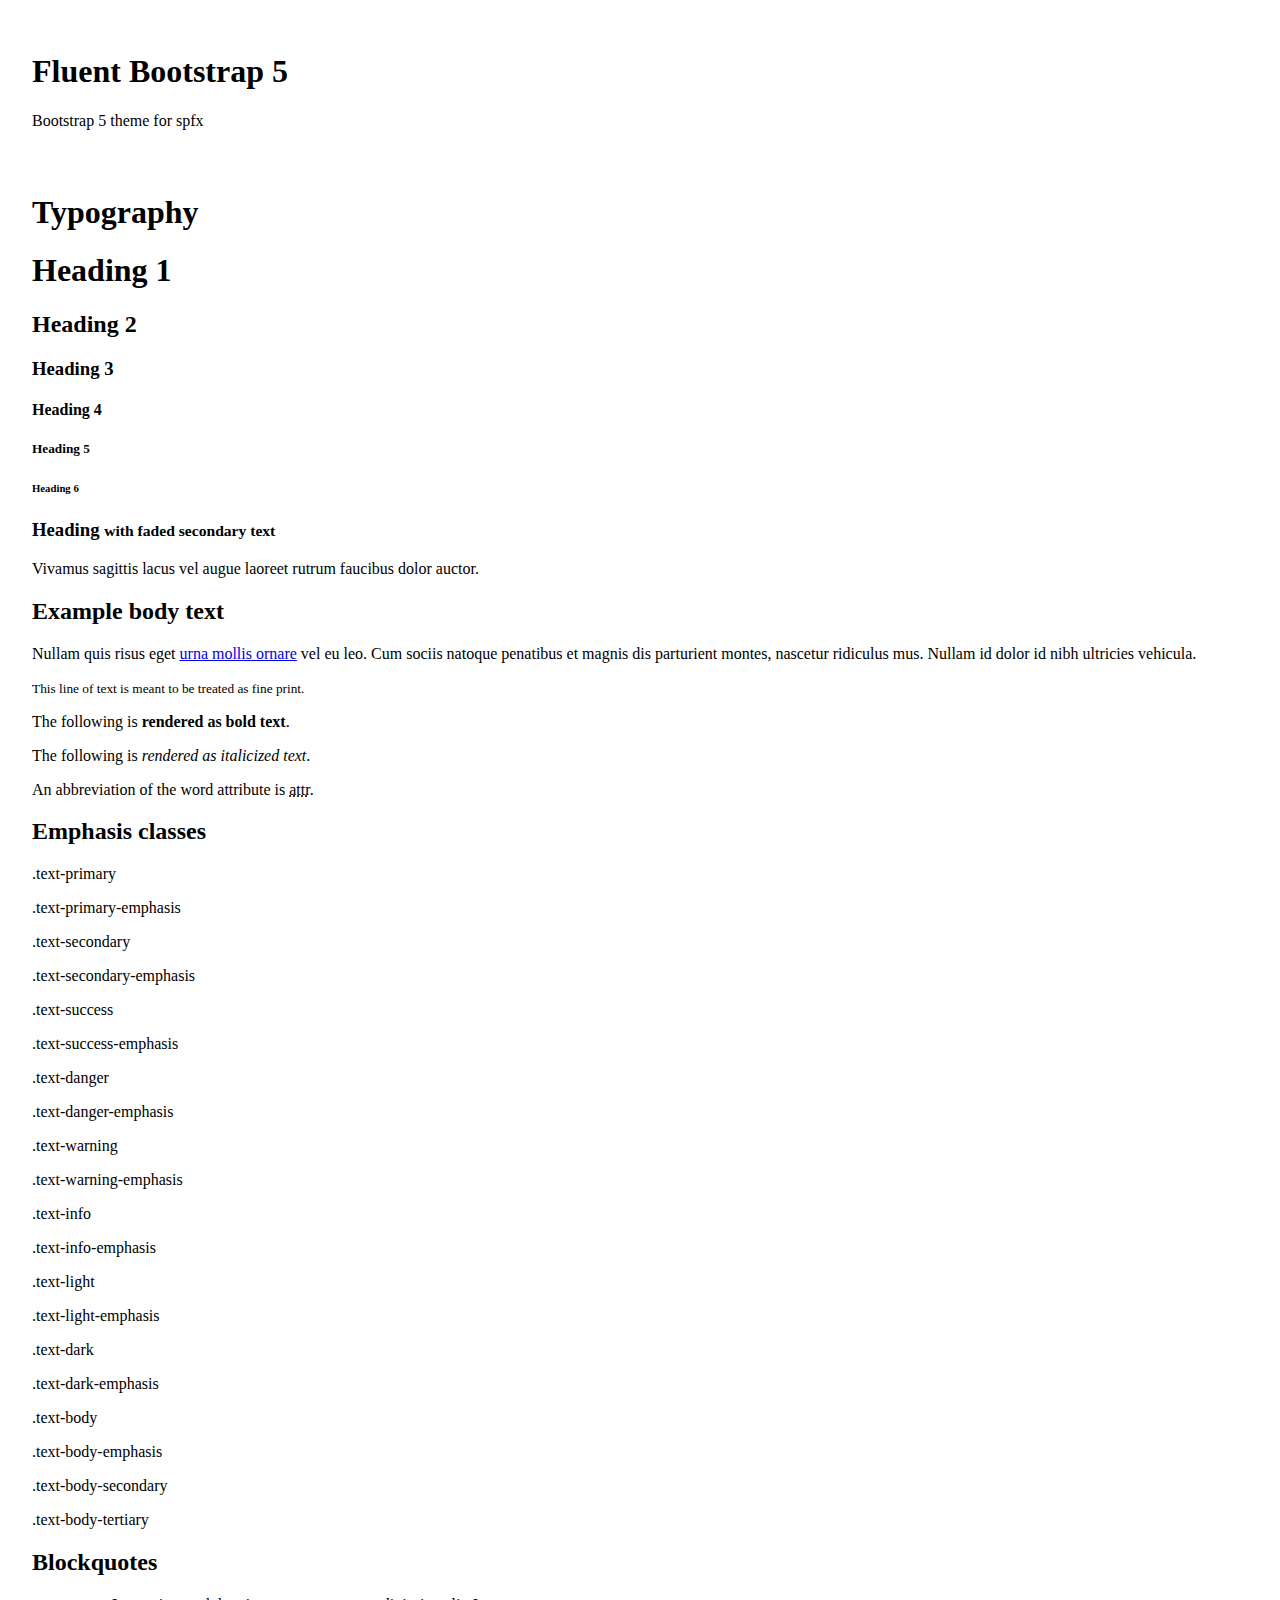
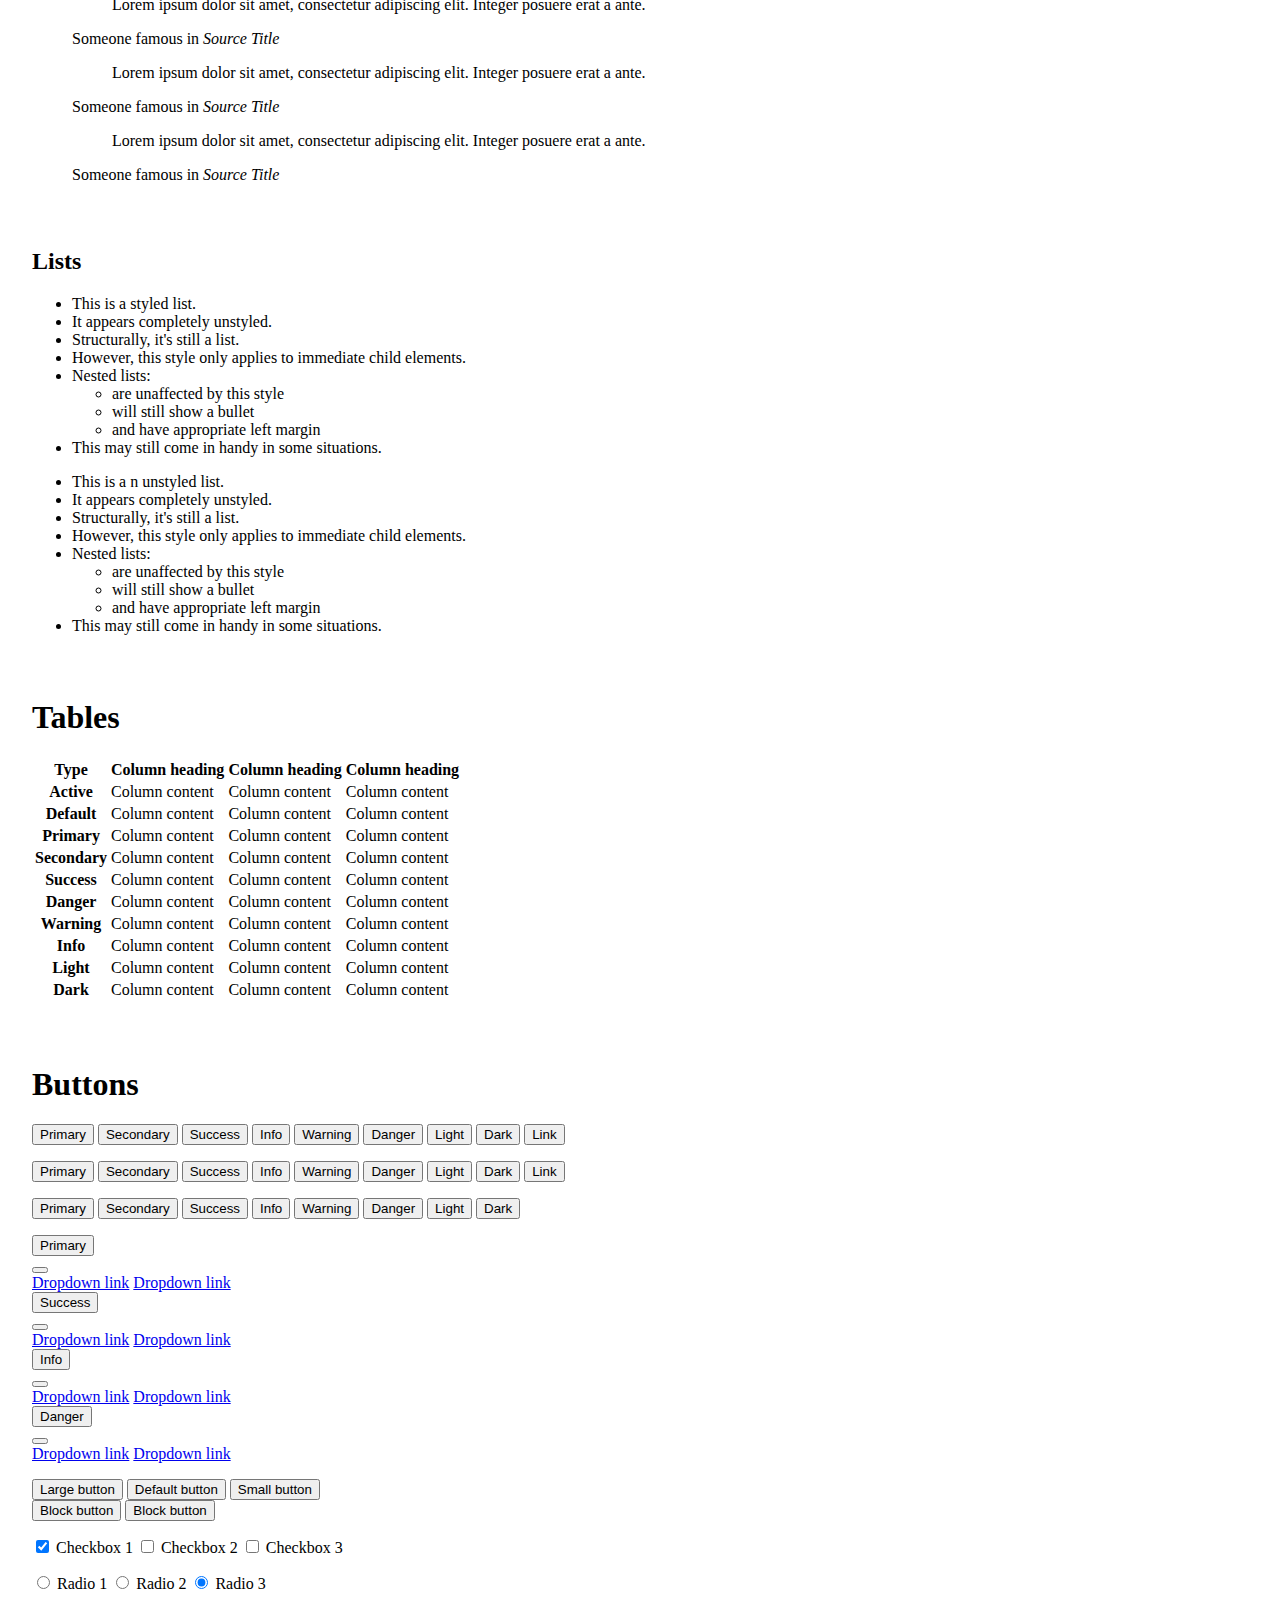
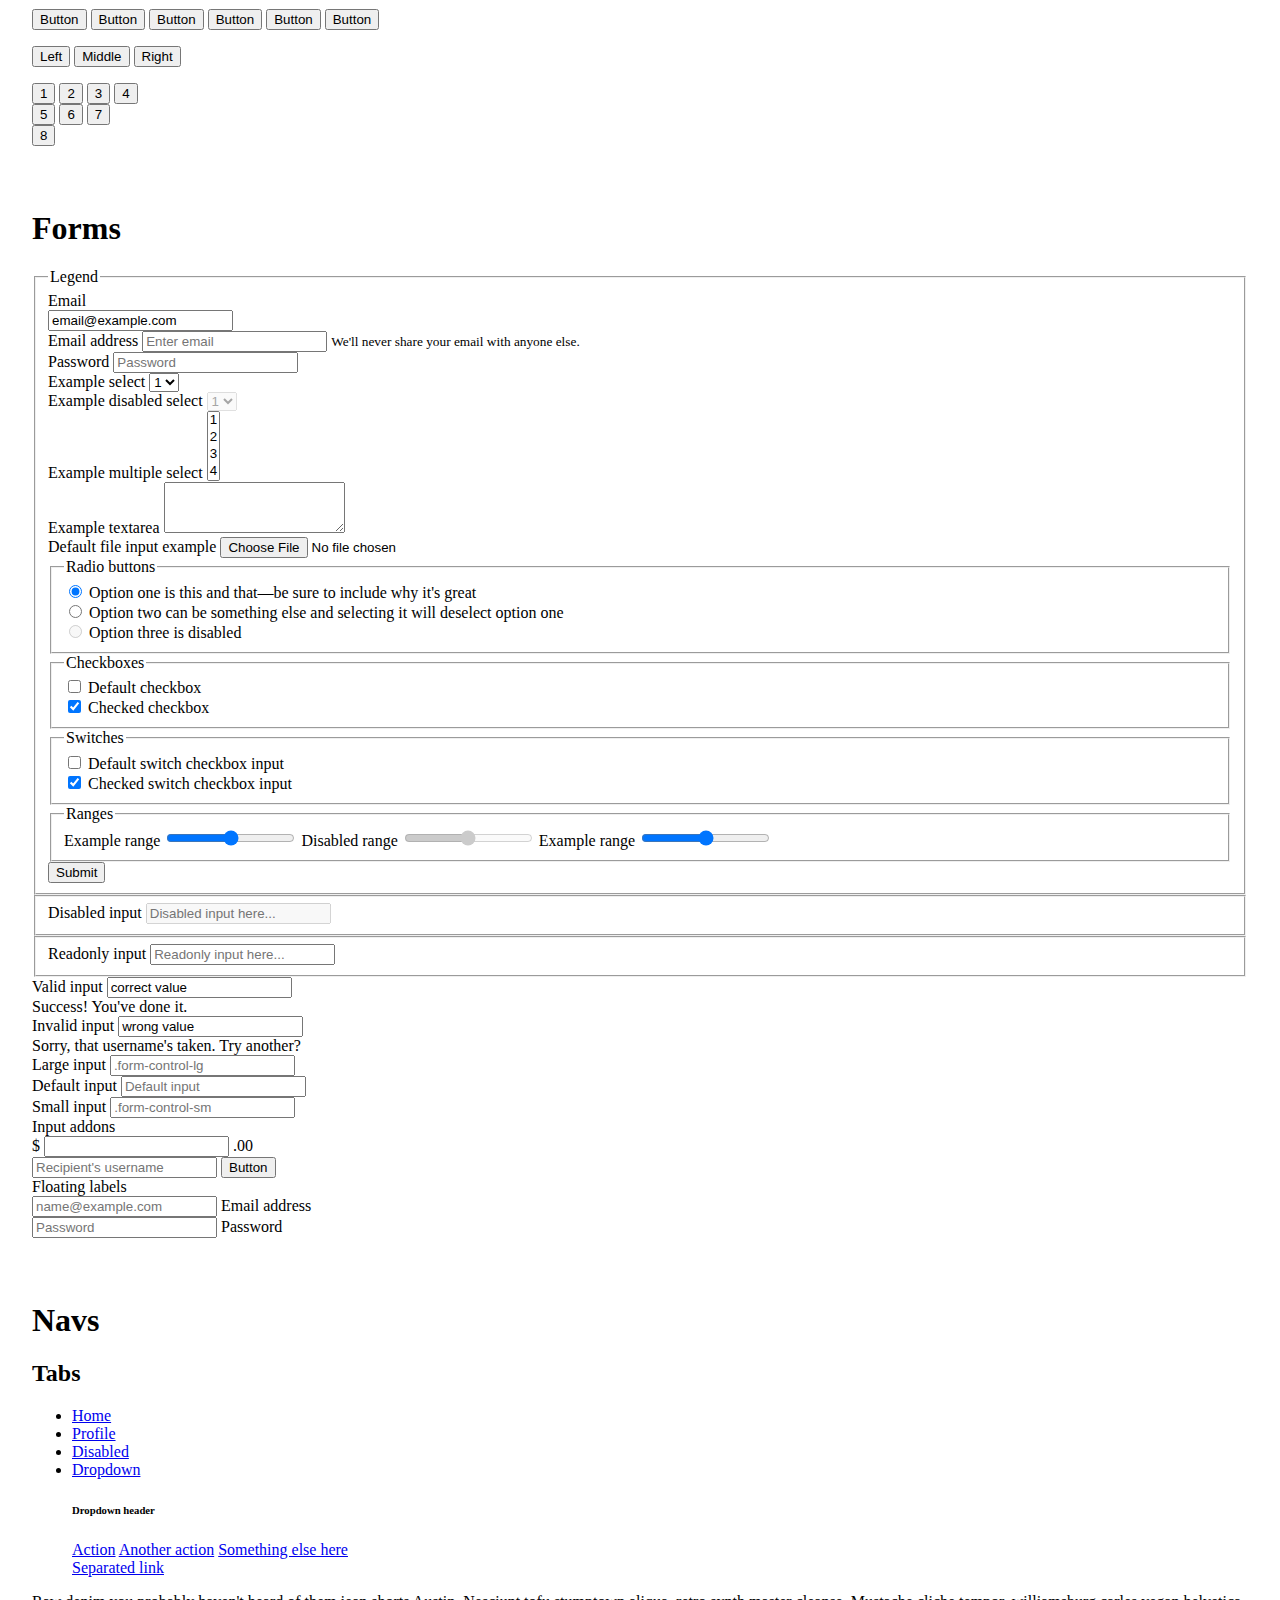
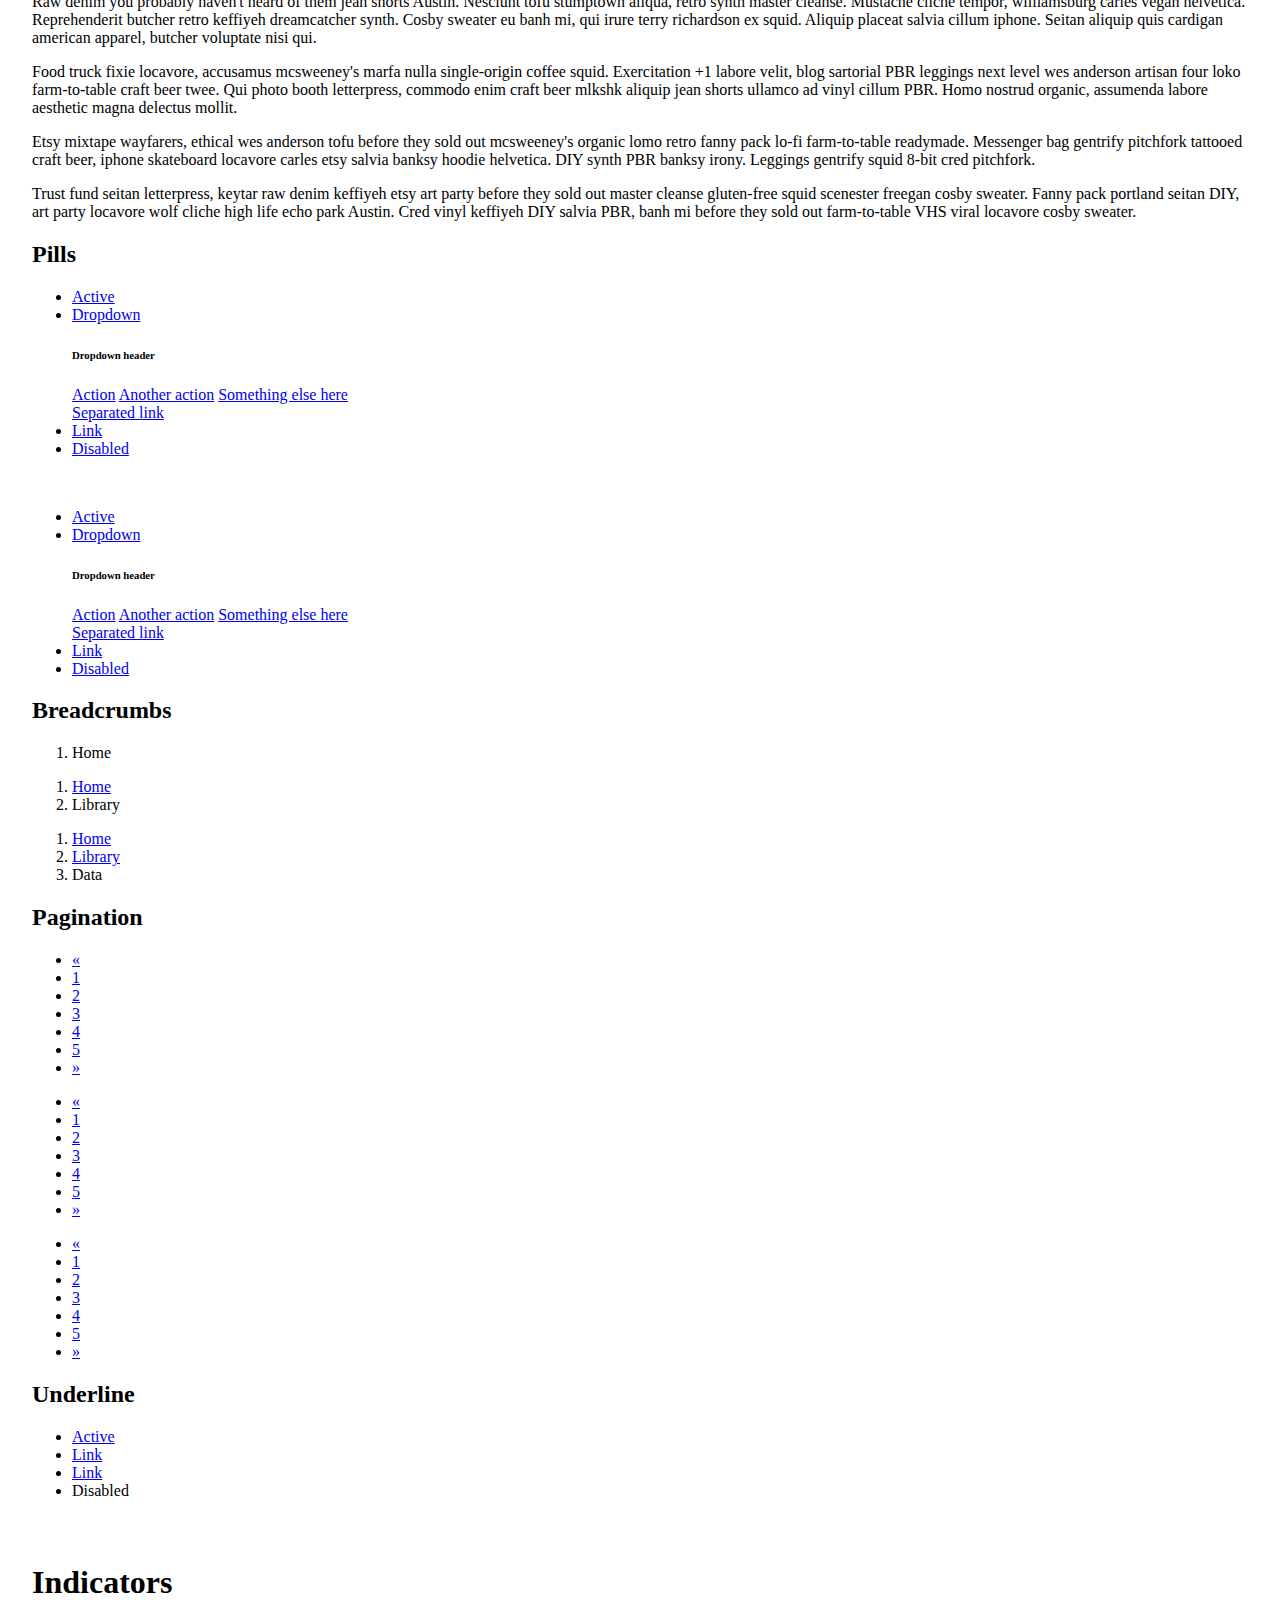
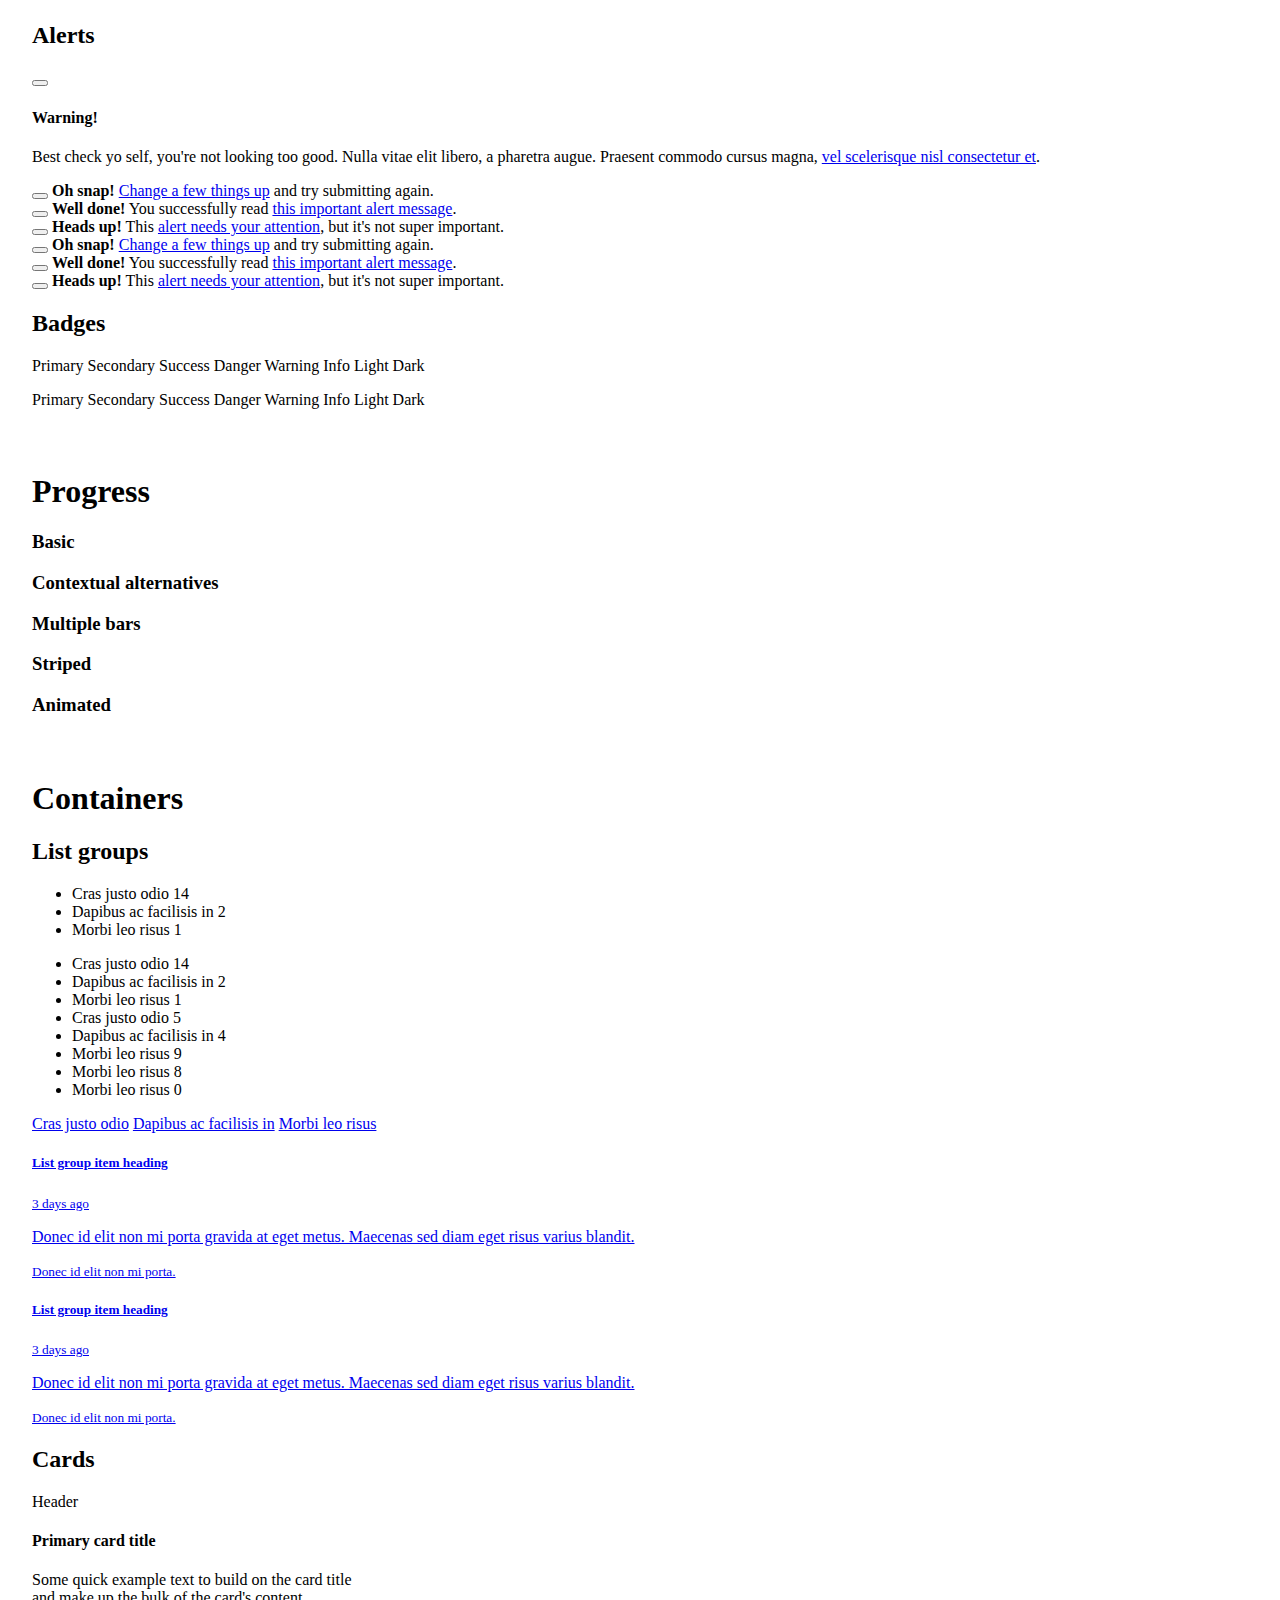
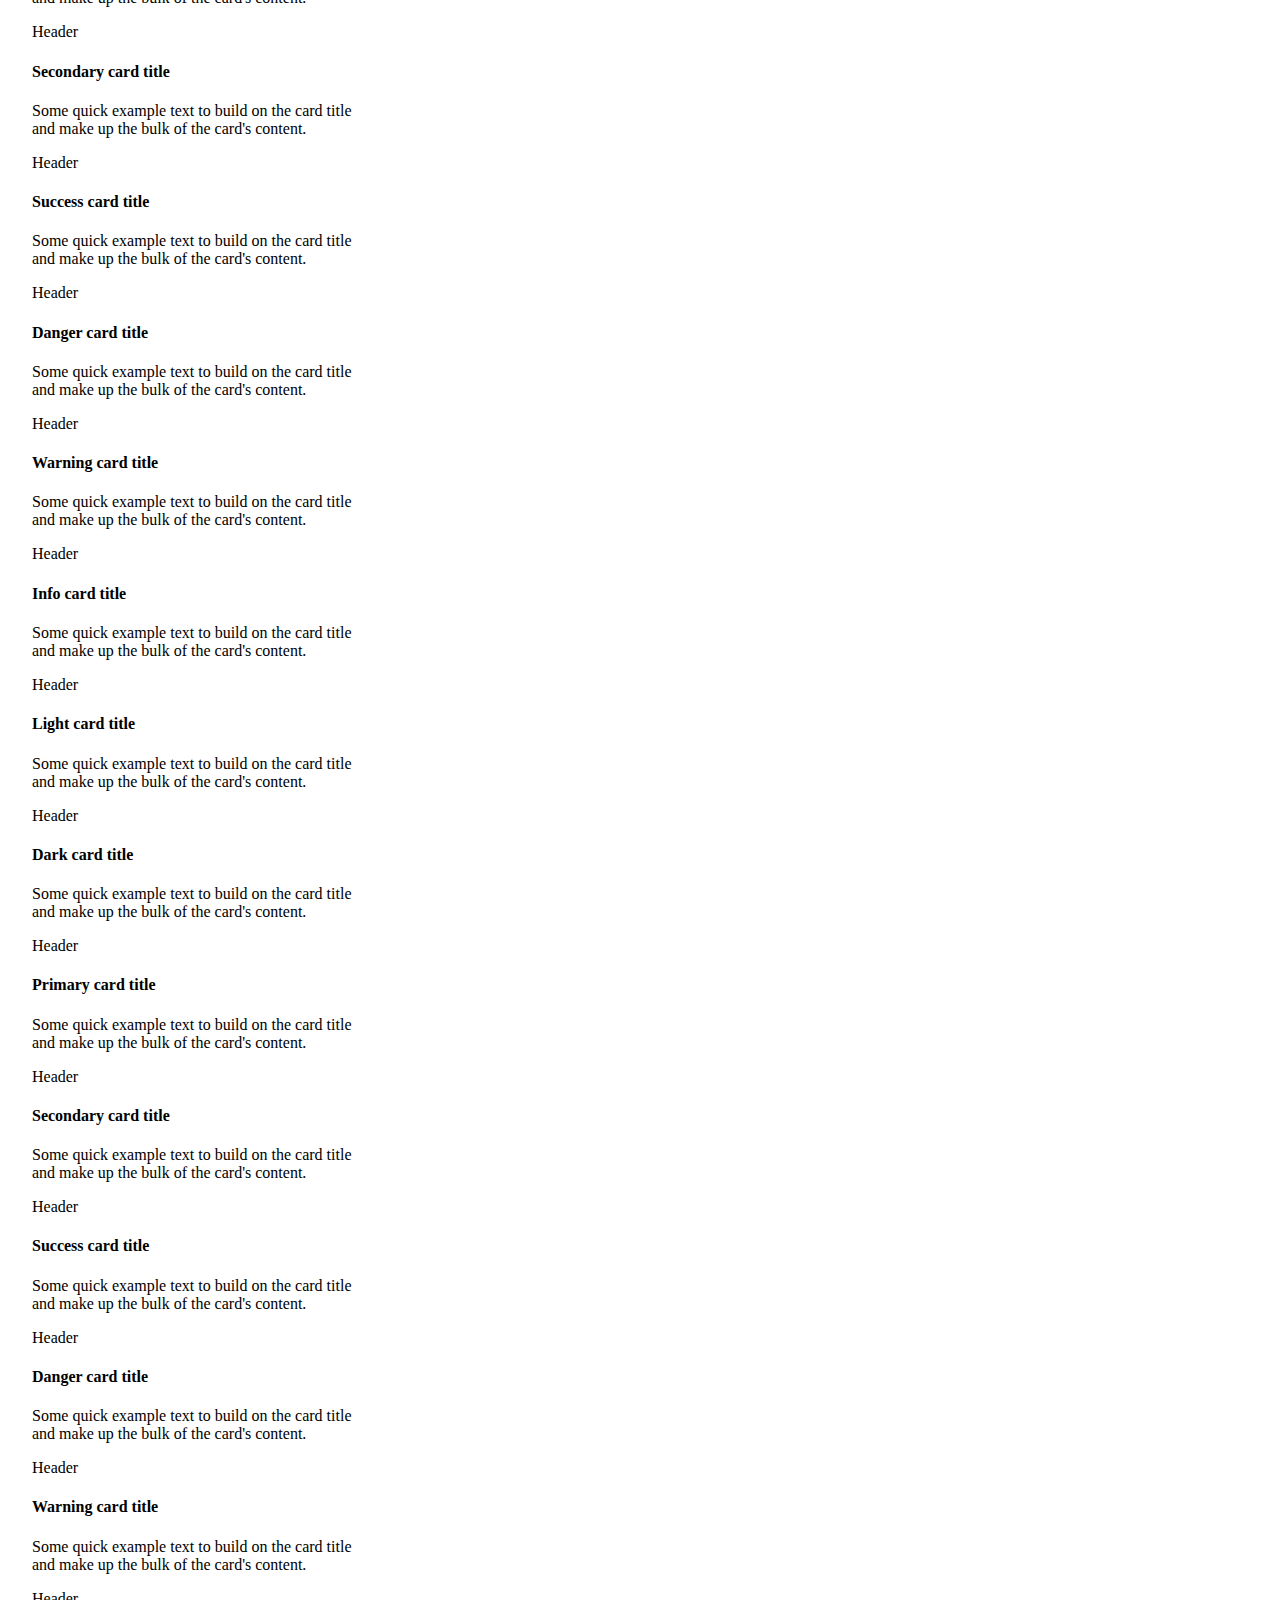
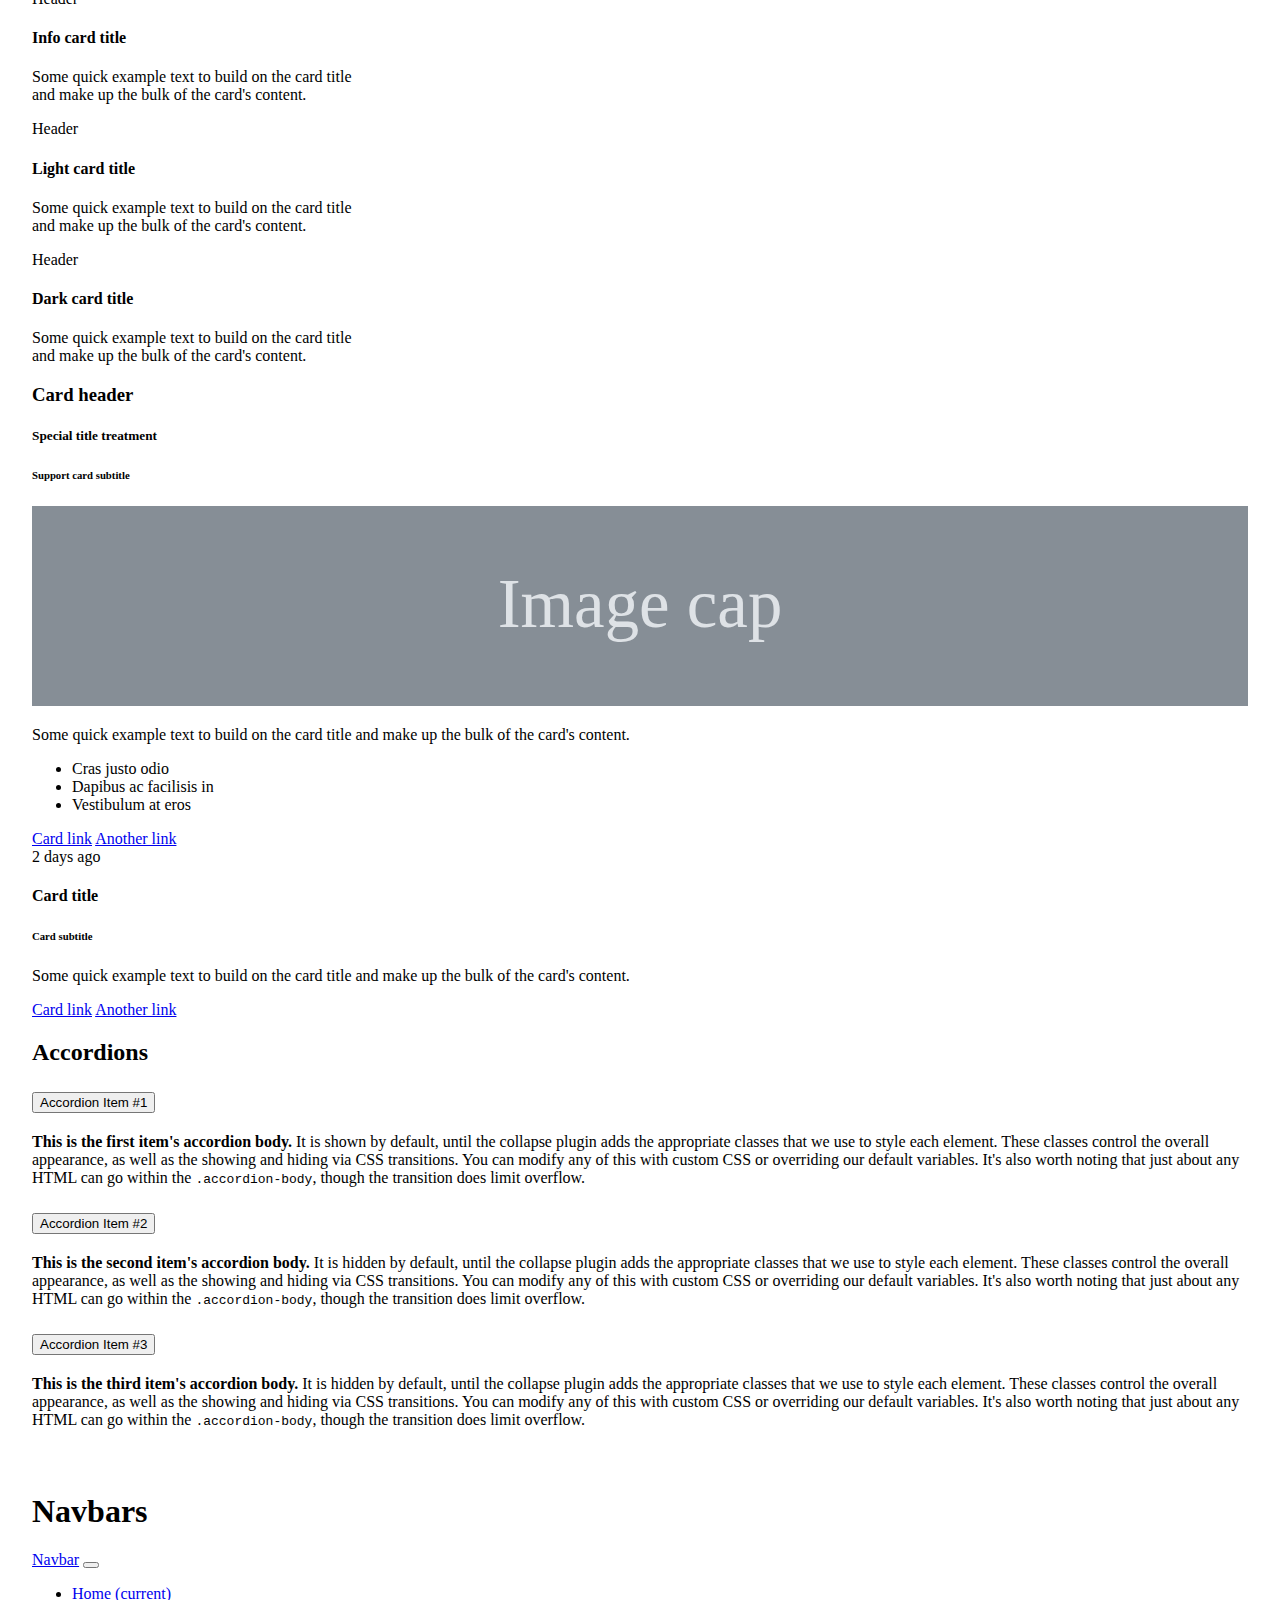
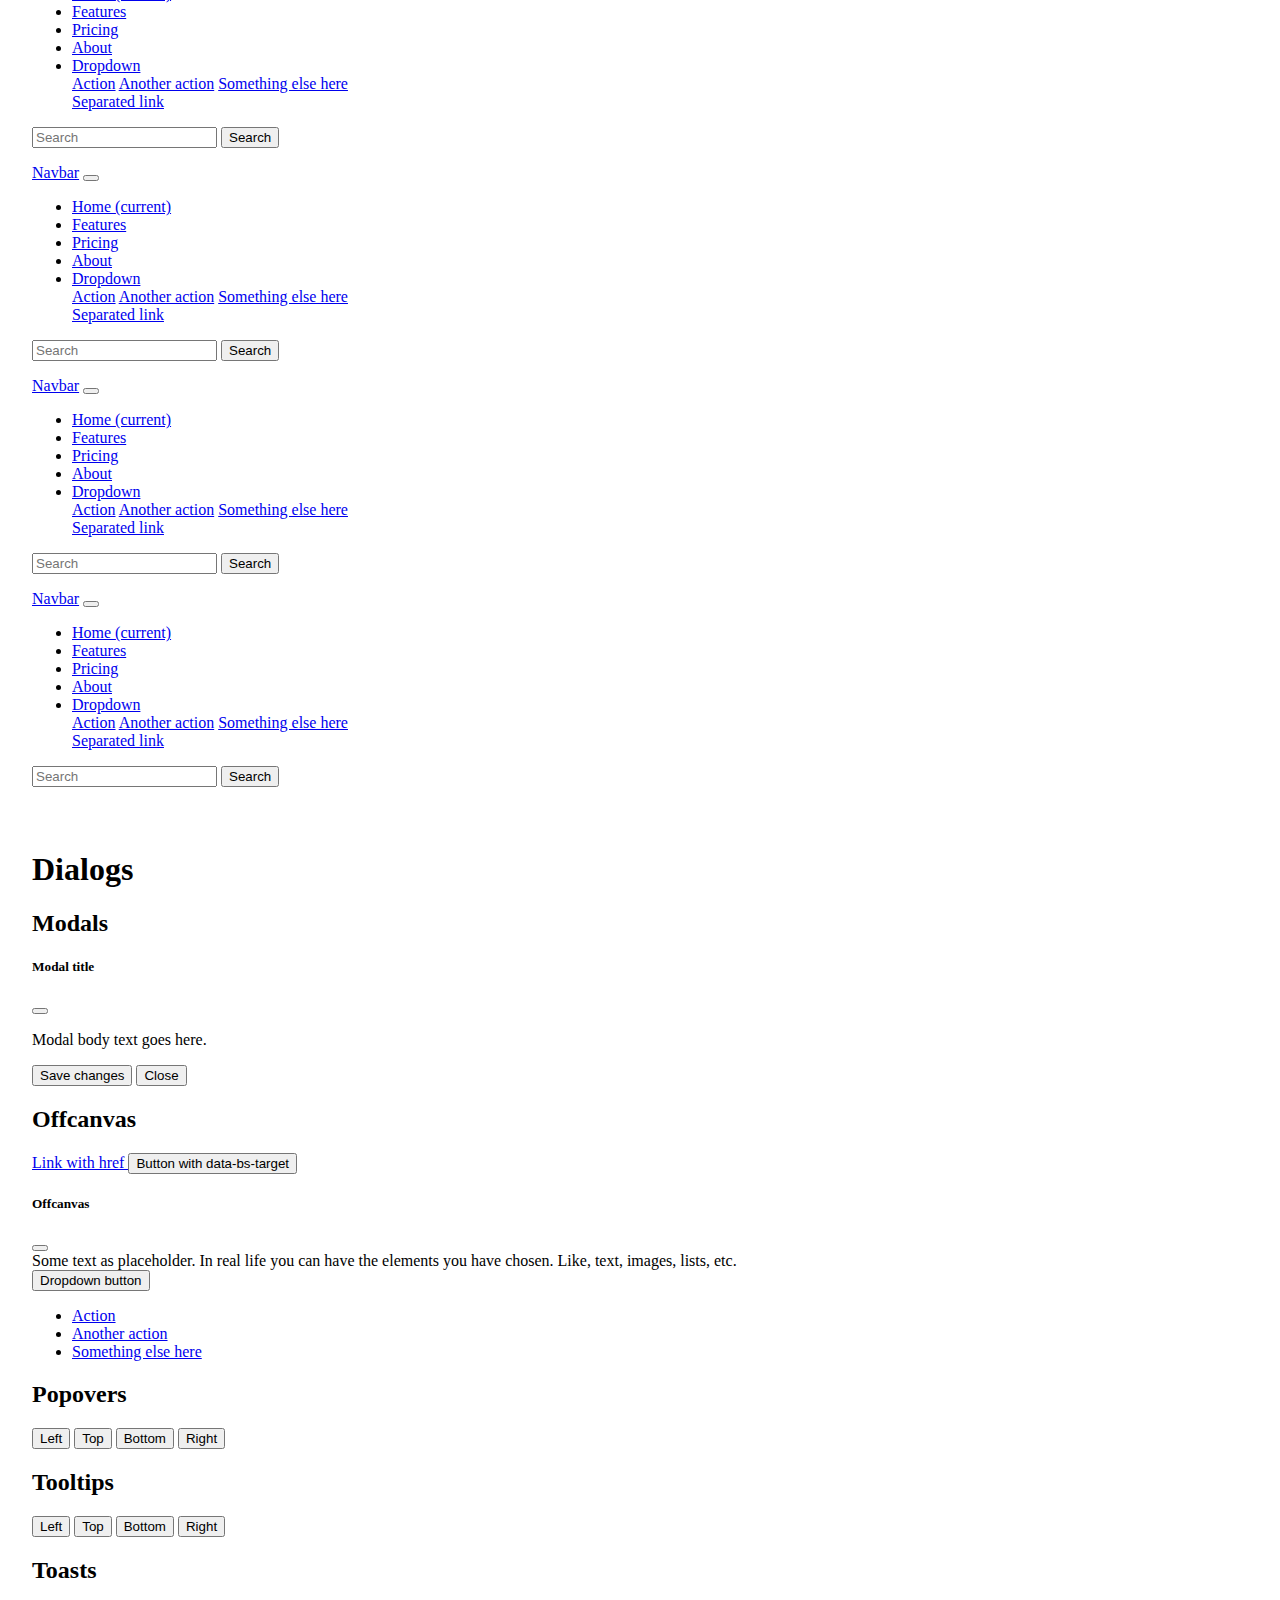
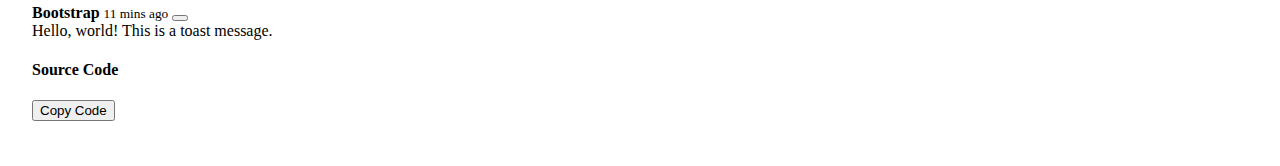
==== index.html @ 680b2e7a "initial commit" ====
<!doctype html>
<html lang="en">

<head>
  <meta charset="utf-8">
  <meta name="viewport" content="width=device-width, initial-scale=1">

  <title>Bootstrap Sass &amp; JS</title>
  <style>
    /* Custom styles for this preview page */
    body {
      padding: 1.5rem;
    }

    .bs-docs-section {
      margin-top: 4em;
    }

    .bs-component {
      position: relative;
    }

    .bs-component+.bs-component {
      margin-top: 1rem
    }
  </style>


  <link rel="stylesheet" href="css/styles.css">

</head>

<body class="fluentbootstrap5">

  <div class="container">
    <div class="page-header" id="banner">
      <div class="row">
        <div class="col-lg-8 col-md-7 col-sm-6">
          <h1>Fluent Bootstrap 5</h1>
          <p class="lead">Bootstrap 5 theme for spfx</p>
        </div>
      </div>
    </div>





    <!-- Typography
      ================================================== -->
    <div class="bs-docs-section">
      <div class="row">
        <div class="col-lg-12">
          <div class="page-header">
            <h1 id="typography">Typography</h1>
          </div>
        </div>
      </div>

      <!-- Headings -->

      <div class="row">
        <div class="col-lg-4">
          <div class="bs-component">
            <h1>Heading 1</h1>
            <h2>Heading 2</h2>
            <h3>Heading 3</h3>
            <h4>Heading 4</h4>
            <h5>Heading 5</h5>
            <h6>Heading 6</h6>
            <h3>
              Heading
              <small class="text-body-secondary">with faded secondary text</small>
            </h3>
            <p class="lead">Vivamus sagittis lacus vel augue laoreet rutrum faucibus dolor auctor.</p>
          </div>
        </div>
        <div class="col-lg-4">
          <div class="bs-component">
            <h2>Example body text</h2>
            <p>Nullam quis risus eget <a href="#">urna mollis ornare</a> vel eu leo. Cum sociis natoque penatibus et
              magnis dis parturient montes, nascetur ridiculus mus. Nullam id dolor id nibh ultricies vehicula.</p>
            <p><small>This line of text is meant to be treated as fine print.</small></p>
            <p>The following is <strong>rendered as bold text</strong>.</p>
            <p>The following is <em>rendered as italicized text</em>.</p>
            <p>An abbreviation of the word attribute is <abbr title="attribute">attr</abbr>.</p>
          </div>
        </div>
        <div class="col-lg-4">
          <div class="bs-component">
            <h2>Emphasis classes</h2>
            <p class="text-primary">.text-primary</p>
            <p class="text-primary-emphasis">.text-primary-emphasis</p>
            <p class="text-secondary">.text-secondary</p>
            <p class="text-secondary-emphasis">.text-secondary-emphasis</p>
            <p class="text-success">.text-success</p>
            <p class="text-success-emphasis">.text-success-emphasis</p>
            <p class="text-danger">.text-danger</p>
            <p class="text-danger-emphasis">.text-danger-emphasis</p>
            <p class="text-warning">.text-warning</p>
            <p class="text-warning-emphasis">.text-warning-emphasis</p>
            <p class="text-info">.text-info</p>
            <p class="text-info-emphasis">.text-info-emphasis</p>
            <p class="text-light">.text-light</p>
            <p class="text-light">.text-light-emphasis</p>
            <p class="text-dark">.text-dark</p>
            <p class="text-dark">.text-dark-emphasis</p>
            <p class="text-body">.text-body</p>
            <p class="text-body">.text-body-emphasis</p>
            <p class="text-body-secondary">.text-body-secondary</p>
            <p class="text-body-tertiary">.text-body-tertiary</p>
          </div>
        </div>
      </div>

      <!-- Blockquotes -->

      <div class="row">
        <div class="col-lg-12">
          <h2 id="type-blockquotes">Blockquotes</h2>
        </div>
      </div>
      <div class="row">
        <div class="col-lg-4">
          <div class="bs-component">
            <figure>
              <blockquote class="blockquote">
                <p class="mb-0">Lorem ipsum dolor sit amet, consectetur adipiscing elit. Integer posuere erat a ante.
                </p>

              </blockquote>
              <figcaption class="blockquote-footer">
                Someone famous in <cite title="Source Title">Source Title</cite>
              </figcaption>
            </figure>
          </div>
        </div>
        <div class="col-lg-4">
          <div class="bs-component">
            <figure class="text-center">
              <blockquote class="blockquote">
                <p class="mb-0">Lorem ipsum dolor sit amet, consectetur adipiscing elit. Integer posuere erat a ante.
                </p>

              </blockquote>
              <figcaption class="blockquote-footer">
                Someone famous in <cite title="Source Title">Source Title</cite>
              </figcaption>
            </figure>
          </div>
        </div>
        <div class="col-lg-4">
          <div class="bs-component">
            <figure class="text-end">
              <blockquote class="blockquote">
                <p class="mb-0">Lorem ipsum dolor sit amet, consectetur adipiscing elit. Integer posuere erat a ante.
                </p>

              </blockquote>
              <figcaption class="blockquote-footer">
                Someone famous in <cite title="Source Title">Source Title</cite>
              </figcaption>
            </figure>
          </div>
        </div>
      </div>
    </div>


    <!-- Lists -->

    <div class="bs-docs-section">
      <div class="row">
        <div class="col-lg-12">
          <h2 id="type-blockquotes">Lists</h2>
        </div>
      </div>
      <div class="row">
        <div class="col-md-6">
          <ul class="list-styled">
            <li>This is a styled list.</li>
            <li>It appears completely unstyled.</li>
            <li>Structurally, it's still a list.</li>
            <li>However, this style only applies to immediate child elements.</li>
            <li>Nested lists:
              <ul>
                <li>are unaffected by this style</li>
                <li>will still show a bullet</li>
                <li>and have appropriate left margin</li>
              </ul>
            </li>
            <li>This may still come in handy in some situations.</li>
          </ul>
        </div>
        <div class="col-md-6">
          <ul class="list-unstyled">
            <li>This is a n unstyled list.</li>
            <li>It appears completely unstyled.</li>
            <li>Structurally, it's still a list.</li>
            <li>However, this style only applies to immediate child elements.</li>
            <li>Nested lists:
              <ul>
                <li>are unaffected by this style</li>
                <li>will still show a bullet</li>
                <li>and have appropriate left margin</li>
              </ul>
            </li>
            <li>This may still come in handy in some situations.</li>
          </ul>
        </div>
      </div>
    </div>

    <!-- Tables
      ================================================== -->
    <div class="bs-docs-section">
      <div class="row">
        <div class="col-lg-12">
          <div class="page-header">
            <h1 id="tables">Tables</h1>
          </div>

          <div class="bs-component">
            <table class="table table-hover">
              <thead>
                <tr>
                  <th scope="col">Type</th>
                  <th scope="col">Column heading</th>
                  <th scope="col">Column heading</th>
                  <th scope="col">Column heading</th>
                </tr>
              </thead>
              <tbody>
                <tr class="table-active">
                  <th scope="row">Active</th>
                  <td>Column content</td>
                  <td>Column content</td>
                  <td>Column content</td>
                </tr>
                <tr>
                  <th scope="row">Default</th>
                  <td>Column content</td>
                  <td>Column content</td>
                  <td>Column content</td>
                </tr>
                <tr class="table-primary">
                  <th scope="row">Primary</th>
                  <td>Column content</td>
                  <td>Column content</td>
                  <td>Column content</td>
                </tr>
                <tr class="table-secondary">
                  <th scope="row">Secondary</th>
                  <td>Column content</td>
                  <td>Column content</td>
                  <td>Column content</td>
                </tr>
                <tr class="table-success">
                  <th scope="row">Success</th>
                  <td>Column content</td>
                  <td>Column content</td>
                  <td>Column content</td>
                </tr>
                <tr class="table-danger">
                  <th scope="row">Danger</th>
                  <td>Column content</td>
                  <td>Column content</td>
                  <td>Column content</td>
                </tr>
                <tr class="table-warning">
                  <th scope="row">Warning</th>
                  <td>Column content</td>
                  <td>Column content</td>
                  <td>Column content</td>
                </tr>
                <tr class="table-info">
                  <th scope="row">Info</th>
                  <td>Column content</td>
                  <td>Column content</td>
                  <td>Column content</td>
                </tr>
                <tr class="table-light">
                  <th scope="row">Light</th>
                  <td>Column content</td>
                  <td>Column content</td>
                  <td>Column content</td>
                </tr>
                <tr class="table-dark">
                  <th scope="row">Dark</th>
                  <td>Column content</td>
                  <td>Column content</td>
                  <td>Column content</td>
                </tr>
              </tbody>
            </table>
          </div><!-- /example -->
        </div>
      </div>
    </div>




    <!-- Buttons
      ================================================== -->
    <div class="bs-docs-section">
      <div class="page-header">
        <div class="row">
          <div class="col-lg-12">
            <h1 id="buttons">Buttons</h1>
          </div>
        </div>
      </div>

      <div class="row">
        <div class="col-lg-7">
          <p class="bs-component">
            <button type="button" class="btn btn-primary">Primary</button>
            <button type="button" class="btn btn-secondary">Secondary</button>
            <button type="button" class="btn btn-success">Success</button>
            <button type="button" class="btn btn-info">Info</button>
            <button type="button" class="btn btn-warning">Warning</button>
            <button type="button" class="btn btn-danger">Danger</button>
            <button type="button" class="btn btn-light">Light</button>
            <button type="button" class="btn btn-dark">Dark</button>
            <button type="button" class="btn btn-link">Link</button>
          </p>

          <p class="bs-component">
            <button type="button" class="btn btn-primary disabled">Primary</button>
            <button type="button" class="btn btn-secondary disabled">Secondary</button>
            <button type="button" class="btn btn-success disabled">Success</button>
            <button type="button" class="btn btn-info disabled">Info</button>
            <button type="button" class="btn btn-warning disabled">Warning</button>
            <button type="button" class="btn btn-danger disabled">Danger</button>
            <button type="button" class="btn btn-light disabled">Light</button>
            <button type="button" class="btn btn-dark disabled">Dark</button>
            <button type="button" class="btn btn-link disabled">Link</button>
          </p>

          <p class="bs-component">
            <button type="button" class="btn btn-outline-primary">Primary</button>
            <button type="button" class="btn btn-outline-secondary">Secondary</button>
            <button type="button" class="btn btn-outline-success">Success</button>
            <button type="button" class="btn btn-outline-info">Info</button>
            <button type="button" class="btn btn-outline-warning">Warning</button>
            <button type="button" class="btn btn-outline-danger">Danger</button>
            <button type="button" class="btn btn-outline-light">Light</button>
            <button type="button" class="btn btn-outline-dark">Dark</button>
          </p>

          <div class="bs-component">
            <div class="btn-group" role="group" aria-label="Button group with nested dropdown">
              <button type="button" class="btn btn-primary">Primary</button>
              <div class="btn-group" role="group">
                <button id="btnGroupDrop1" type="button" class="btn btn-primary dropdown-toggle"
                  data-bs-toggle="dropdown" aria-haspopup="true" aria-expanded="false"></button>
                <div class="dropdown-menu" aria-labelledby="btnGroupDrop1">
                  <a class="dropdown-item" href="#">Dropdown link</a>
                  <a class="dropdown-item" href="#">Dropdown link</a>
                </div>
              </div>
            </div>

            <div class="btn-group" role="group" aria-label="Button group with nested dropdown">
              <button type="button" class="btn btn-success">Success</button>
              <div class="btn-group" role="group">
                <button id="btnGroupDrop2" type="button" class="btn btn-success dropdown-toggle"
                  data-bs-toggle="dropdown" aria-haspopup="true" aria-expanded="false"></button>
                <div class="dropdown-menu" aria-labelledby="btnGroupDrop2">
                  <a class="dropdown-item" href="#">Dropdown link</a>
                  <a class="dropdown-item" href="#">Dropdown link</a>
                </div>
              </div>
            </div>

            <div class="btn-group" role="group" aria-label="Button group with nested dropdown">
              <button type="button" class="btn btn-info">Info</button>
              <div class="btn-group" role="group">
                <button id="btnGroupDrop3" type="button" class="btn btn-info dropdown-toggle" data-bs-toggle="dropdown"
                  aria-haspopup="true" aria-expanded="false"></button>
                <div class="dropdown-menu" aria-labelledby="btnGroupDrop3">
                  <a class="dropdown-item" href="#">Dropdown link</a>
                  <a class="dropdown-item" href="#">Dropdown link</a>
                </div>
              </div>
            </div>

            <div class="btn-group" role="group" aria-label="Button group with nested dropdown">
              <button type="button" class="btn btn-danger">Danger</button>
              <div class="btn-group" role="group">
                <button id="btnGroupDrop4" type="button" class="btn btn-danger dropdown-toggle"
                  data-bs-toggle="dropdown" aria-haspopup="true" aria-expanded="false"></button>
                <div class="dropdown-menu" aria-labelledby="btnGroupDrop4">
                  <a class="dropdown-item" href="#">Dropdown link</a>
                  <a class="dropdown-item" href="#">Dropdown link</a>
                </div>
              </div>
            </div>
          </div>

          <div class="bs-component">
            <button type="button" class="btn btn-primary btn-lg">Large button</button>
            <button type="button" class="btn btn-primary">Default button</button>
            <button type="button" class="btn btn-primary btn-sm">Small button</button>
          </div>
        </div>
        <div class="col-lg-5">
          <div class="bs-component">
            <div class="d-grid gap-2">
              <button class="btn btn-lg btn-primary" type="button">Block button</button>
              <button class="btn btn-lg btn-primary" type="button">Block button</button>
            </div>
          </div>

          <div class="bs-component mb-3">
            <div class="btn-group" role="group" aria-label="Basic checkbox toggle button group">
              <input type="checkbox" class="btn-check" id="btncheck1" checked autocomplete="off">
              <label class="btn btn-primary" for="btncheck1">Checkbox 1</label>
              <input type="checkbox" class="btn-check" id="btncheck2" autocomplete="off">
              <label class="btn btn-primary" for="btncheck2">Checkbox 2</label>
              <input type="checkbox" class="btn-check" id="btncheck3" autocomplete="off">
              <label class="btn btn-primary" for="btncheck3">Checkbox 3</label>
            </div>
          </div>

          <div class="bs-component mb-3">
            <div class="btn-group" role="group" aria-label="Basic radio toggle button group">
              <input type="radio" class="btn-check" name="btnradio" id="btnradio1" autocomplete="off" checked>
              <label class="btn btn-outline-primary" for="btnradio1">Radio 1</label>
              <input type="radio" class="btn-check" name="btnradio" id="btnradio2" autocomplete="off" checked>
              <label class="btn btn-outline-primary" for="btnradio2">Radio 2</label>
              <input type="radio" class="btn-check" name="btnradio" id="btnradio3" autocomplete="off" checked>
              <label class="btn btn-outline-primary" for="btnradio3">Radio 3</label>
            </div>
          </div>

          <div class="bs-component">
            <div class="btn-group-vertical">
              <button type="button" class="btn btn-primary">Button</button>
              <button type="button" class="btn btn-primary">Button</button>
              <button type="button" class="btn btn-primary">Button</button>
              <button type="button" class="btn btn-primary">Button</button>
              <button type="button" class="btn btn-primary">Button</button>
              <button type="button" class="btn btn-primary">Button</button>
            </div>
          </div>

          <div class="bs-component mb-3">
            <div class="btn-group" role="group" aria-label="Basic example">
              <button type="button" class="btn btn-secondary">Left</button>
              <button type="button" class="btn btn-secondary">Middle</button>
              <button type="button" class="btn btn-secondary">Right</button>
            </div>
          </div>

          <div class="bs-component mb-3">
            <div class="btn-toolbar" role="toolbar" aria-label="Toolbar with button groups">
              <div class="btn-group me-2" role="group" aria-label="First group">
                <button type="button" class="btn btn-secondary">1</button>
                <button type="button" class="btn btn-secondary">2</button>
                <button type="button" class="btn btn-secondary">3</button>
                <button type="button" class="btn btn-secondary">4</button>
              </div>
              <div class="btn-group me-2" role="group" aria-label="Second group">
                <button type="button" class="btn btn-secondary">5</button>
                <button type="button" class="btn btn-secondary">6</button>
                <button type="button" class="btn btn-secondary">7</button>
              </div>
              <div class="btn-group" role="group" aria-label="Third group">
                <button type="button" class="btn btn-secondary">8</button>
              </div>
            </div>
          </div>
        </div>
      </div>
    </div>


    <!-- Forms
      ================================================== -->
    <div class="bs-docs-section">
      <div class="row">
        <div class="col-lg-12">
          <div class="page-header">
            <h1 id="forms">Forms</h1>
          </div>
        </div>
      </div>

      <div class="row">
        <div class="col-lg-6">
          <div class="bs-component">
            <form>
              <fieldset>
                <legend>Legend</legend>
                <div class="row">
                  <label for="staticEmail" class="col-sm-2 col-form-label">Email</label>
                  <div class="col-sm-10">
                    <input type="text" readonly class="form-control-plaintext" id="staticEmail"
                      value="email@example.com">
                  </div>
                </div>
                <div>
                  <label for="exampleInputEmail1" class="form-label mt-4">Email address</label>
                  <input type="email" class="form-control" id="exampleInputEmail1" aria-describedby="emailHelp"
                    placeholder="Enter email">
                  <small id="emailHelp" class="form-text text-muted">We'll never share your email with anyone
                    else.</small>
                </div>
                <div>
                  <label for="exampleInputPassword1" class="form-label mt-4">Password</label>
                  <input type="password" class="form-control" id="exampleInputPassword1" placeholder="Password"
                    autocomplete="off">
                </div>
                <div>
                  <label for="exampleSelect1" class="form-label mt-4">Example select</label>
                  <select class="form-select" id="exampleSelect1">
                    <option>1</option>
                    <option>2</option>
                    <option>3</option>
                    <option>4</option>
                    <option>5</option>
                  </select>
                </div>
                <div>
                  <label for="exampleSelect1" class="form-label mt-4">Example disabled select</label>
                  <select class="form-select" id="exampleDisabledSelect1" disabled>
                    <option>1</option>
                    <option>2</option>
                    <option>3</option>
                    <option>4</option>
                    <option>5</option>
                  </select>
                </div>
                <div>
                  <label for="exampleSelect2" class="form-label mt-4">Example multiple select</label>
                  <select multiple class="form-select" id="exampleSelect2">
                    <option>1</option>
                    <option>2</option>
                    <option>3</option>
                    <option>4</option>
                    <option>5</option>
                  </select>
                </div>
                <div>
                  <label for="exampleTextarea" class="form-label mt-4">Example textarea</label>
                  <textarea class="form-control" id="exampleTextarea" rows="3"></textarea>
                </div>
                <div>
                  <label for="formFile" class="form-label mt-4">Default file input example</label>
                  <input class="form-control" type="file" id="formFile">
                </div>
                <fieldset>
                  <legend class="mt-4">Radio buttons</legend>
                  <div class="form-check">
                    <input class="form-check-input" type="radio" name="optionsRadios" id="optionsRadios1"
                      value="option1" checked>
                    <label class="form-check-label" for="optionsRadios1">
                      Option one is this and that&mdash;be sure to include why it's great
                    </label>
                  </div>
                  <div class="form-check">
                    <input class="form-check-input" type="radio" name="optionsRadios" id="optionsRadios2"
                      value="option2">
                    <label class="form-check-label" for="optionsRadios2">
                      Option two can be something else and selecting it will deselect option one
                    </label>
                  </div>
                  <div class="form-check disabled">
                    <input class="form-check-input" type="radio" name="optionsRadios" id="optionsRadios3"
                      value="option3" disabled>
                    <label class="form-check-label" for="optionsRadios3">
                      Option three is disabled
                    </label>
                  </div>
                </fieldset>
                <fieldset>
                  <legend class="mt-4">Checkboxes</legend>
                  <div class="form-check">
                    <input class="form-check-input" type="checkbox" value="" id="flexCheckDefault">
                    <label class="form-check-label" for="flexCheckDefault">
                      Default checkbox
                    </label>
                  </div>
                  <div class="form-check">
                    <input class="form-check-input" type="checkbox" value="" id="flexCheckChecked" checked>
                    <label class="form-check-label" for="flexCheckChecked">
                      Checked checkbox
                    </label>
                  </div>
                </fieldset>
                <fieldset>
                  <legend class="mt-4">Switches</legend>
                  <div class="form-check form-switch">
                    <input class="form-check-input" type="checkbox" id="flexSwitchCheckDefault">
                    <label class="form-check-label" for="flexSwitchCheckDefault">Default switch checkbox input</label>
                  </div>
                  <div class="form-check form-switch">
                    <input class="form-check-input" type="checkbox" id="flexSwitchCheckChecked" checked>
                    <label class="form-check-label" for="flexSwitchCheckChecked">Checked switch checkbox input</label>
                  </div>
                </fieldset>
                <fieldset>
                  <legend class="mt-4">Ranges</legend>
                  <label for="customRange1" class="form-label">Example range</label>
                  <input type="range" class="form-range" id="customRange1">
                  <label for="disabledRange" class="form-label">Disabled range</label>
                  <input type="range" class="form-range" id="disabledRange" disabled>
                  <label for="customRange3" class="form-label">Example range</label>
                  <input type="range" class="form-range" min="0" max="5" step="0.5" id="customRange3">
                </fieldset>
                <button type="submit" class="btn btn-primary">Submit</button>
              </fieldset>
            </form>
          </div>
        </div>
        <div class="col-lg-4 offset-lg-1">
          <form class="bs-component">
            <div>
              <fieldset disabled>
                <label class="form-label" for="disabledInput">Disabled input</label>
                <input class="form-control" id="disabledInput" type="text" placeholder="Disabled input here..."
                  disabled>
              </fieldset>
            </div>

            <div>
              <fieldset>
                <label class="form-label mt-4" for="readOnlyInput">Readonly input</label>
                <input class="form-control" id="readOnlyInput" type="text" placeholder="Readonly input here..."
                  readonly>
              </fieldset>
            </div>

            <div class="has-success">
              <label class="form-label mt-4" for="inputValid">Valid input</label>
              <input type="text" value="correct value" class="form-control is-valid" id="inputValid">
              <div class="valid-feedback">Success! You've done it.</div>
            </div>

            <div class="has-danger">
              <label class="form-label mt-4" for="inputInvalid">Invalid input</label>
              <input type="text" value="wrong value" class="form-control is-invalid" id="inputInvalid">
              <div class="invalid-feedback">Sorry, that username's taken. Try another?</div>
            </div>

            <div>
              <label class="col-form-label col-form-label-lg mt-4" for="inputLarge">Large input</label>
              <input class="form-control form-control-lg" type="text" placeholder=".form-control-lg" id="inputLarge">
            </div>

            <div>
              <label class="col-form-label mt-4" for="inputDefault">Default input</label>
              <input type="text" class="form-control" placeholder="Default input" id="inputDefault">
            </div>

            <div>
              <label class="col-form-label col-form-label-sm mt-4" for="inputSmall">Small input</label>
              <input class="form-control form-control-sm" type="text" placeholder=".form-control-sm" id="inputSmall">
            </div>

            <div>
              <label class="form-label mt-4">Input addons</label>
              <div>
                <div class="input-group mb-3">
                  <span class="input-group-text">$</span>
                  <input type="text" class="form-control" aria-label="Amount (to the nearest dollar)">
                  <span class="input-group-text">.00</span>
                </div>
                <div class="input-group mb-3">
                  <input type="text" class="form-control" placeholder="Recipient's username"
                    aria-label="Recipient's username" aria-describedby="button-addon2">
                  <button class="btn btn-primary" type="button" id="button-addon2">Button</button>
                </div>
              </div>
            </div>

            <div>
              <label class="form-label mt-4">Floating labels</label>
              <div class="form-floating mb-3">
                <input type="email" class="form-control" id="floatingInput" placeholder="name@example.com">
                <label for="floatingInput">Email address</label>
              </div>
              <div class="form-floating">
                <input type="password" class="form-control" id="floatingPassword" placeholder="Password"
                  autocomplete="off">
                <label for="floatingPassword">Password</label>
              </div>
            </div>
          </form>

        </div>
      </div>
    </div>

    <!-- Navs
      ================================================== -->
    <div class="bs-docs-section">
      <div class="row">
        <div class="col-lg-12">
          <div class="page-header">
            <h1 id="navs">Navs</h1>
          </div>
        </div>
      </div>

      <div class="row mb-5">
        <div class="col-lg-6">
          <h2 id="nav-tabs">Tabs</h2>
          <div class="bs-component">
            <ul class="nav nav-tabs">
              <li class="nav-item">
                <a class="nav-link active" data-bs-toggle="tab" href="#home">Home</a>
              </li>
              <li class="nav-item">
                <a class="nav-link" data-bs-toggle="tab" href="#profile">Profile</a>
              </li>
              <li class="nav-item">
                <a class="nav-link disabled" href="#">Disabled</a>
              </li>
              <li class="nav-item dropdown">
                <a class="nav-link dropdown-toggle" data-bs-toggle="dropdown" href="#" role="button"
                  aria-haspopup="true" aria-expanded="false">Dropdown</a>
                <div class="dropdown-menu">
                  <h6 class="dropdown-header">Dropdown header</h6>
                  <a class="dropdown-item" href="#">Action</a>
                  <a class="dropdown-item" href="#">Another action</a>
                  <a class="dropdown-item" href="#">Something else here</a>
                  <div class="dropdown-divider"></div>
                  <a class="dropdown-item" href="#">Separated link</a>
                </div>
              </li>
            </ul>
            <div id="myTabContent" class="tab-content">
              <div class="tab-pane fade show active" id="home">
                <p>Raw denim you probably haven't heard of them jean shorts Austin. Nesciunt tofu stumptown aliqua,
                  retro synth master cleanse. Mustache cliche tempor, williamsburg carles vegan helvetica. Reprehenderit
                  butcher retro keffiyeh dreamcatcher synth. Cosby sweater eu banh mi, qui irure terry richardson ex
                  squid. Aliquip placeat salvia cillum iphone. Seitan aliquip quis cardigan american apparel, butcher
                  voluptate nisi qui.</p>
              </div>
              <div class="tab-pane fade" id="profile">
                <p>Food truck fixie locavore, accusamus mcsweeney's marfa nulla single-origin coffee squid. Exercitation
                  +1 labore velit, blog sartorial PBR leggings next level wes anderson artisan four loko farm-to-table
                  craft beer twee. Qui photo booth letterpress, commodo enim craft beer mlkshk aliquip jean shorts
                  ullamco ad vinyl cillum PBR. Homo nostrud organic, assumenda labore aesthetic magna delectus mollit.
                </p>
              </div>
              <div class="tab-pane fade" id="dropdown1">
                <p>Etsy mixtape wayfarers, ethical wes anderson tofu before they sold out mcsweeney's organic lomo retro
                  fanny pack lo-fi farm-to-table readymade. Messenger bag gentrify pitchfork tattooed craft beer, iphone
                  skateboard locavore carles etsy salvia banksy hoodie helvetica. DIY synth PBR banksy irony. Leggings
                  gentrify squid 8-bit cred pitchfork.</p>
              </div>
              <div class="tab-pane fade" id="dropdown2">
                <p>Trust fund seitan letterpress, keytar raw denim keffiyeh etsy art party before they sold out master
                  cleanse gluten-free squid scenester freegan cosby sweater. Fanny pack portland seitan DIY, art party
                  locavore wolf cliche high life echo park Austin. Cred vinyl keffiyeh DIY salvia PBR, banh mi before
                  they sold out farm-to-table VHS viral locavore cosby sweater.</p>
              </div>
            </div>
          </div>
        </div>

        <div class="col-lg-6">
          <h2 id="nav-pills">Pills</h2>
          <div class="bs-component">
            <ul class="nav nav-pills">
              <li class="nav-item">
                <a class="nav-link active" href="#">Active</a>
              </li>
              <li class="nav-item dropdown">
                <a class="nav-link dropdown-toggle" data-bs-toggle="dropdown" href="#" role="button"
                  aria-haspopup="true" aria-expanded="false">Dropdown</a>
                <div class="dropdown-menu">
                  <h6 class="dropdown-header">Dropdown header</h6>
                  <a class="dropdown-item" href="#">Action</a>
                  <a class="dropdown-item" href="#">Another action</a>
                  <a class="dropdown-item" href="#">Something else here</a>
                  <div class="dropdown-divider"></div>
                  <a class="dropdown-item" href="#">Separated link</a>
                </div>
              </li>
              <li class="nav-item">
                <a class="nav-link" href="#">Link</a>
              </li>
              <li class="nav-item">
                <a class="nav-link disabled" href="#">Disabled</a>
              </li>
            </ul>
          </div>
          <br>
          <div class="bs-component">
            <ul class="nav nav-pills flex-column">
              <li class="nav-item">
                <a class="nav-link active" href="#">Active</a>
              </li>
              <li class="nav-item dropdown">
                <a class="nav-link dropdown-toggle" data-bs-toggle="dropdown" href="#" role="button"
                  aria-haspopup="true" aria-expanded="false">Dropdown</a>
                <div class="dropdown-menu">
                  <h6 class="dropdown-header">Dropdown header</h6>
                  <a class="dropdown-item" href="#">Action</a>
                  <a class="dropdown-item" href="#">Another action</a>
                  <a class="dropdown-item" href="#">Something else here</a>
                  <div class="dropdown-divider"></div>
                  <a class="dropdown-item" href="#">Separated link</a>
                </div>
              </li>
              <li class="nav-item">
                <a class="nav-link" href="#">Link</a>
              </li>
              <li class="nav-item">
                <a class="nav-link disabled" href="#">Disabled</a>
              </li>
            </ul>
          </div>
        </div>
      </div>

      <div class="row mb-5">
        <div class="col-lg-6">
          <h2 id="nav-breadcrumbs">Breadcrumbs</h2>
          <div class="bs-component">
            <ol class="breadcrumb">
              <li class="breadcrumb-item active">Home</li>
            </ol>
            <ol class="breadcrumb">
              <li class="breadcrumb-item"><a href="#">Home</a></li>
              <li class="breadcrumb-item active">Library</li>
            </ol>
            <ol class="breadcrumb">
              <li class="breadcrumb-item"><a href="#">Home</a></li>
              <li class="breadcrumb-item"><a href="#">Library</a></li>
              <li class="breadcrumb-item active">Data</li>
            </ol>
          </div>
        </div>

        <div class="col-lg-6">
          <h2 id="pagination">Pagination</h2>
          <div class="bs-component">
            <div>
              <ul class="pagination">
                <li class="page-item disabled">
                  <a class="page-link" href="#">&laquo;</a>
                </li>
                <li class="page-item active">
                  <a class="page-link" href="#">1</a>
                </li>
                <li class="page-item">
                  <a class="page-link" href="#">2</a>
                </li>
                <li class="page-item">
                  <a class="page-link" href="#">3</a>
                </li>
                <li class="page-item">
                  <a class="page-link" href="#">4</a>
                </li>
                <li class="page-item">
                  <a class="page-link" href="#">5</a>
                </li>
                <li class="page-item">
                  <a class="page-link" href="#">&raquo;</a>
                </li>
              </ul>
            </div>

            <div>
              <ul class="pagination pagination-lg">
                <li class="page-item disabled">
                  <a class="page-link" href="#">&laquo;</a>
                </li>
                <li class="page-item active">
                  <a class="page-link" href="#">1</a>
                </li>
                <li class="page-item">
                  <a class="page-link" href="#">2</a>
                </li>
                <li class="page-item">
                  <a class="page-link" href="#">3</a>
                </li>
                <li class="page-item">
                  <a class="page-link" href="#">4</a>
                </li>
                <li class="page-item">
                  <a class="page-link" href="#">5</a>
                </li>
                <li class="page-item">
                  <a class="page-link" href="#">&raquo;</a>
                </li>
              </ul>
            </div>

            <div>
              <ul class="pagination pagination-sm">
                <li class="page-item disabled">
                  <a class="page-link" href="#">&laquo;</a>
                </li>
                <li class="page-item active">
                  <a class="page-link" href="#">1</a>
                </li>
                <li class="page-item">
                  <a class="page-link" href="#">2</a>
                </li>
                <li class="page-item">
                  <a class="page-link" href="#">3</a>
                </li>
                <li class="page-item">
                  <a class="page-link" href="#">4</a>
                </li>
                <li class="page-item">
                  <a class="page-link" href="#">5</a>
                </li>
                <li class="page-item">
                  <a class="page-link" href="#">&raquo;</a>
                </li>
              </ul>
            </div>
          </div>
        </div>
      </div>

      <div class="row">
        <div class="col-lg-6">
          <h2 id="nav-underline">Underline</h2>
          <div class="bs-component">
            <ul class="nav nav-underline">
              <li class="nav-item">
                <a class="nav-link active" aria-current="page" href="#">Active</a>
              </li>
              <li class="nav-item">
                <a class="nav-link" href="#">Link</a>
              </li>
              <li class="nav-item">
                <a class="nav-link" href="#">Link</a>
              </li>
              <li class="nav-item">
                <a class="nav-link disabled" aria-disabled="true">Disabled</a>
              </li>
            </ul>
          </div>
        </div>
      </div>

    </div>

    <!-- Indicators
      ================================================== -->
    <div class="bs-docs-section">
      <div class="row">
        <div class="col-lg-12">
          <div class="page-header">
            <h1 id="indicators">Indicators</h1>
          </div>
        </div>
      </div>

      <div class="row">
        <div class="col-lg-12">
          <h2>Alerts</h2>
          <div class="bs-component">
            <div class="alert alert-dismissible alert-warning">
              <button type="button" class="btn-close" data-bs-dismiss="alert"></button>
              <h4 class="alert-heading">Warning!</h4>
              <p class="mb-0">Best check yo self, you're not looking too good. Nulla vitae elit libero, a pharetra
                augue. Praesent commodo cursus magna, <a href="#" class="alert-link">vel scelerisque nisl consectetur
                  et</a>.</p>
            </div>
          </div>
        </div>
      </div>
      <div class="row">
        <div class="col-lg-4">
          <div class="bs-component">
            <div class="alert alert-dismissible alert-danger">
              <button type="button" class="btn-close" data-bs-dismiss="alert"></button>
              <strong>Oh snap!</strong> <a href="#" class="alert-link">Change a few things up</a> and try submitting
              again.
            </div>
          </div>
        </div>
        <div class="col-lg-4">
          <div class="bs-component">
            <div class="alert alert-dismissible alert-success">
              <button type="button" class="btn-close" data-bs-dismiss="alert"></button>
              <strong>Well done!</strong> You successfully read <a href="#" class="alert-link">this important alert
                message</a>.
            </div>
          </div>
        </div>
        <div class="col-lg-4">
          <div class="bs-component">
            <div class="alert alert-dismissible alert-info">
              <button type="button" class="btn-close" data-bs-dismiss="alert"></button>
              <strong>Heads up!</strong> This <a href="#" class="alert-link">alert needs your attention</a>, but it's
              not super important.
            </div>
          </div>
        </div>
      </div>
      <div class="row">
        <div class="col-lg-4">
          <div class="bs-component">
            <div class="alert alert-dismissible alert-primary">
              <button type="button" class="btn-close" data-bs-dismiss="alert"></button>
              <strong>Oh snap!</strong> <a href="#" class="alert-link">Change a few things up</a> and try submitting
              again.
            </div>
          </div>
        </div>
        <div class="col-lg-4">
          <div class="bs-component">
            <div class="alert alert-dismissible alert-secondary">
              <button type="button" class="btn-close" data-bs-dismiss="alert"></button>
              <strong>Well done!</strong> You successfully read <a href="#" class="alert-link">this important alert
                message</a>.
            </div>
          </div>
        </div>
        <div class="col-lg-4">
          <div class="bs-component">
            <div class="alert alert-dismissible alert-light">
              <button type="button" class="btn-close" data-bs-dismiss="alert"></button>
              <strong>Heads up!</strong> This <a href="#" class="alert-link">alert needs your attention</a>, but it's
              not super important.
            </div>
          </div>
        </div>
      </div>
      <div>
        <h2>Badges</h2>
        <div class="bs-component mb-4">
          <span class="badge bg-primary">Primary</span>
          <span class="badge bg-secondary">Secondary</span>
          <span class="badge bg-success">Success</span>
          <span class="badge bg-danger">Danger</span>
          <span class="badge bg-warning">Warning</span>
          <span class="badge bg-info">Info</span>
          <span class="badge bg-light">Light</span>
          <span class="badge bg-dark">Dark</span>
        </div>
        <div class="bs-component">
          <span class="badge rounded-pill bg-primary">Primary</span>
          <span class="badge rounded-pill bg-secondary">Secondary</span>
          <span class="badge rounded-pill bg-success">Success</span>
          <span class="badge rounded-pill bg-danger">Danger</span>
          <span class="badge rounded-pill bg-warning">Warning</span>
          <span class="badge rounded-pill bg-info">Info</span>
          <span class="badge rounded-pill bg-light">Light</span>
          <span class="badge rounded-pill bg-dark">Dark</span>
        </div>
      </div>
    </div>

    <!-- Progress
      ================================================== -->
    <div class="bs-docs-section">
      <div class="row">
        <div class="col-lg-12">
          <div class="page-header">
            <h1 id="progress">Progress</h1>
          </div>

          <h3 id="progress-basic">Basic</h3>
          <div class="bs-component">
            <div class="progress">
              <div class="progress-bar" role="progressbar" style="width: 25%;" aria-valuenow="25" aria-valuemin="0"
                aria-valuemax="100"></div>
            </div>
          </div>

          <h3 id="progress-alternatives">Contextual alternatives</h3>
          <div class="bs-component">
            <div class="progress">
              <div class="progress-bar bg-success" role="progressbar" style="width: 25%;" aria-valuenow="25"
                aria-valuemin="0" aria-valuemax="100"></div>
            </div>
            <div class="progress">
              <div class="progress-bar bg-info" role="progressbar" style="width: 50%;" aria-valuenow="50"
                aria-valuemin="0" aria-valuemax="100"></div>
            </div>
            <div class="progress">
              <div class="progress-bar bg-warning" role="progressbar" style="width: 75%;" aria-valuenow="75"
                aria-valuemin="0" aria-valuemax="100"></div>
            </div>
            <div class="progress">
              <div class="progress-bar bg-danger" role="progressbar" style="width: 100%;" aria-valuenow="100"
                aria-valuemin="0" aria-valuemax="100"></div>
            </div>
          </div>

          <h3 id="progress-multiple">Multiple bars</h3>
          <div class="bs-component">
            <div class="progress">
              <div class="progress-bar" role="progressbar" style="width: 15%;" aria-valuenow="15" aria-valuemin="0"
                aria-valuemax="100"></div>
              <div class="progress-bar bg-success" role="progressbar" style="width: 30%;" aria-valuenow="30"
                aria-valuemin="0" aria-valuemax="100"></div>
              <div class="progress-bar bg-info" role="progressbar" style="width: 20%;" aria-valuenow="20"
                aria-valuemin="0" aria-valuemax="100"></div>
            </div>
          </div>

          <h3 id="progress-striped">Striped</h3>
          <div class="bs-component">
            <div class="progress">
              <div class="progress-bar progress-bar-striped" role="progressbar" style="width: 10%;" aria-valuenow="10"
                aria-valuemin="0" aria-valuemax="100"></div>
            </div>
            <div class="progress">
              <div class="progress-bar progress-bar-striped bg-success" role="progressbar" style="width: 25%;"
                aria-valuenow="25" aria-valuemin="0" aria-valuemax="100"></div>
            </div>
            <div class="progress">
              <div class="progress-bar progress-bar-striped bg-info" role="progressbar" style="width: 50%;"
                aria-valuenow="50" aria-valuemin="0" aria-valuemax="100"></div>
            </div>
            <div class="progress">
              <div class="progress-bar progress-bar-striped bg-warning" role="progressbar" style="width: 75%;"
                aria-valuenow="75" aria-valuemin="0" aria-valuemax="100"></div>
            </div>
            <div class="progress">
              <div class="progress-bar progress-bar-striped bg-danger" role="progressbar" style="width: 100%;"
                aria-valuenow="100" aria-valuemin="0" aria-valuemax="100"></div>
            </div>
          </div>

          <h3 id="progress-animated">Animated</h3>
          <div class="bs-component">
            <div class="progress">
              <div class="progress-bar progress-bar-striped progress-bar-animated" role="progressbar" aria-valuenow="75"
                aria-valuemin="0" aria-valuemax="100" style="width: 75%;"></div>
            </div>
          </div>
        </div>
      </div>
    </div>

    <!-- Containers
      ================================================== -->
    <div class="bs-docs-section">
      <div class="row">
        <div class="col-lg-12">
          <div class="page-header">
            <h1 id="containers">Containers</h1>
          </div>
        </div>
      </div>

      <div class="row">
        <div class="col-lg-12">
          <h2>List groups</h2>
        </div>
      </div>

      <div class="row">
        <div class="col-lg-4">
          <div class="bs-component">
            <ul class="list-group">
              <li class="list-group-item d-flex justify-content-between align-items-center">
                Cras justo odio
                <span class="badge bg-primary rounded-pill">14</span>
              </li>
              <li class="list-group-item d-flex justify-content-between align-items-center">
                Dapibus ac facilisis in
                <span class="badge bg-primary rounded-pill">2</span>
              </li>
              <li class="list-group-item d-flex justify-content-between align-items-center">
                Morbi leo risus
                <span class="badge bg-primary rounded-pill">1</span>
              </li>
            </ul>
          </div>
          <div class="bs-component">
            <ul class="list-group">
              <li class="list-group-item list-group-item-primary d-flex justify-content-between align-items-center">
                Cras justo odio
                <span class="badge bg-primary rounded-pill">14</span>
              </li>
              <li class="list-group-item list-group-item-secondary d-flex justify-content-between align-items-center">
                Dapibus ac facilisis in
                <span class="badge bg-primary rounded-pill">2</span>
              </li>
              <li class="list-group-item list-group-item-success d-flex justify-content-between align-items-center">
                Morbi leo risus
                <span class="badge bg-primary rounded-pill">1</span>
              <li class="list-group-item list-group-item-info d-flex justify-content-between align-items-center">
                Cras justo odio
                <span class="badge bg-primary rounded-pill">5</span>
              </li>
              <li class="list-group-item list-group-item-warning d-flex justify-content-between align-items-center">
                Dapibus ac facilisis in
                <span class="badge bg-primary rounded-pill">4</span>
              </li>
              <li class="list-group-item list-group-item-danger d-flex justify-content-between align-items-center">
                Morbi leo risus
                <span class="badge bg-primary rounded-pill">9</span>
              </li>
              <li class="list-group-item list-group-item-light d-flex justify-content-between align-items-center">
                Morbi leo risus
                <span class="badge bg-primary rounded-pill">8</span>
              </li>
              <li class="list-group-item list-group-item-dark d-flex justify-content-between align-items-center">
                Morbi leo risus
                <span class="badge bg-primary rounded-pill">0</span>
              </li>
            </ul>
          </div>
        </div>
        <div class="col-lg-4">
          <div class="bs-component">
            <div class="list-group">
              <a href="#" class="list-group-item list-group-item-action active">Cras justo odio</a>
              <a href="#" class="list-group-item list-group-item-action">Dapibus ac facilisis in</a>
              <a href="#" class="list-group-item list-group-item-action disabled">Morbi leo risus</a>
            </div>
          </div>
        </div>
        <div class="col-lg-4">
          <div class="bs-component">
            <div class="list-group">
              <a href="#" class="list-group-item list-group-item-action flex-column align-items-start active">
                <div class="d-flex w-100 justify-content-between">
                  <h5 class="mb-1">List group item heading</h5>
                  <small>3 days ago</small>
                </div>
                <p class="mb-1">Donec id elit non mi porta gravida at eget metus. Maecenas sed diam eget risus varius
                  blandit.</p>
                <small>Donec id elit non mi porta.</small>
              </a>
              <a href="#" class="list-group-item list-group-item-action flex-column align-items-start">
                <div class="d-flex w-100 justify-content-between">
                  <h5 class="mb-1">List group item heading</h5>
                  <small class="text-muted">3 days ago</small>
                </div>
                <p class="mb-1">Donec id elit non mi porta gravida at eget metus. Maecenas sed diam eget risus varius
                  blandit.</p>
                <small class="text-muted">Donec id elit non mi porta.</small>
              </a>
            </div>
          </div>
        </div>
      </div>

      <div class="row mt-5">
        <div class="col-lg-12">
          <h2>Cards</h2>
        </div>
      </div>

      <div class="row">
        <div class="col-lg-4">
          <div class="bs-component">
            <div class="card text-white bg-primary mb-3" style="max-width: 20rem;">
              <div class="card-header">Header</div>
              <div class="card-body">
                <h4 class="card-title">Primary card title</h4>
                <p class="card-text">Some quick example text to build on the card title and make up the bulk of the
                  card's content.</p>
              </div>
            </div>
            <div class="card bg-secondary mb-3" style="max-width: 20rem;">
              <div class="card-header">Header</div>
              <div class="card-body">
                <h4 class="card-title">Secondary card title</h4>
                <p class="card-text">Some quick example text to build on the card title and make up the bulk of the
                  card's content.</p>
              </div>
            </div>
            <div class="card text-white bg-success mb-3" style="max-width: 20rem;">
              <div class="card-header">Header</div>
              <div class="card-body">
                <h4 class="card-title">Success card title</h4>
                <p class="card-text">Some quick example text to build on the card title and make up the bulk of the
                  card's content.</p>
              </div>
            </div>
            <div class="card text-white bg-danger mb-3" style="max-width: 20rem;">
              <div class="card-header">Header</div>
              <div class="card-body">
                <h4 class="card-title">Danger card title</h4>
                <p class="card-text">Some quick example text to build on the card title and make up the bulk of the
                  card's content.</p>
              </div>
            </div>
            <div class="card text-white bg-warning mb-3" style="max-width: 20rem;">
              <div class="card-header">Header</div>
              <div class="card-body">
                <h4 class="card-title">Warning card title</h4>
                <p class="card-text">Some quick example text to build on the card title and make up the bulk of the
                  card's content.</p>
              </div>
            </div>
            <div class="card text-white bg-info mb-3" style="max-width: 20rem;">
              <div class="card-header">Header</div>
              <div class="card-body">
                <h4 class="card-title">Info card title</h4>
                <p class="card-text">Some quick example text to build on the card title and make up the bulk of the
                  card's content.</p>
              </div>
            </div>
            <div class="card bg-light mb-3" style="max-width: 20rem;">
              <div class="card-header">Header</div>
              <div class="card-body">
                <h4 class="card-title">Light card title</h4>
                <p class="card-text">Some quick example text to build on the card title and make up the bulk of the
                  card's content.</p>
              </div>
            </div>
            <div class="card text-white bg-dark mb-3" style="max-width: 20rem;">
              <div class="card-header">Header</div>
              <div class="card-body">
                <h4 class="card-title">Dark card title</h4>
                <p class="card-text">Some quick example text to build on the card title and make up the bulk of the
                  card's content.</p>
              </div>
            </div>
          </div>
        </div>
        <div class="col-lg-4">
          <div class="bs-component">
            <div class="card border-primary mb-3" style="max-width: 20rem;">
              <div class="card-header">Header</div>
              <div class="card-body">
                <h4 class="card-title">Primary card title</h4>
                <p class="card-text">Some quick example text to build on the card title and make up the bulk of the
                  card's content.</p>
              </div>
            </div>
            <div class="card border-secondary mb-3" style="max-width: 20rem;">
              <div class="card-header">Header</div>
              <div class="card-body">
                <h4 class="card-title">Secondary card title</h4>
                <p class="card-text">Some quick example text to build on the card title and make up the bulk of the
                  card's content.</p>
              </div>
            </div>
            <div class="card border-success mb-3" style="max-width: 20rem;">
              <div class="card-header">Header</div>
              <div class="card-body">
                <h4 class="card-title">Success card title</h4>
                <p class="card-text">Some quick example text to build on the card title and make up the bulk of the
                  card's content.</p>
              </div>
            </div>
            <div class="card border-danger mb-3" style="max-width: 20rem;">
              <div class="card-header">Header</div>
              <div class="card-body">
                <h4 class="card-title">Danger card title</h4>
                <p class="card-text">Some quick example text to build on the card title and make up the bulk of the
                  card's content.</p>
              </div>
            </div>
            <div class="card border-warning mb-3" style="max-width: 20rem;">
              <div class="card-header">Header</div>
              <div class="card-body">
                <h4 class="card-title">Warning card title</h4>
                <p class="card-text">Some quick example text to build on the card title and make up the bulk of the
                  card's content.</p>
              </div>
            </div>
            <div class="card border-info mb-3" style="max-width: 20rem;">
              <div class="card-header">Header</div>
              <div class="card-body">
                <h4 class="card-title">Info card title</h4>
                <p class="card-text">Some quick example text to build on the card title and make up the bulk of the
                  card's content.</p>
              </div>
            </div>
            <div class="card border-light mb-3" style="max-width: 20rem;">
              <div class="card-header">Header</div>
              <div class="card-body">
                <h4 class="card-title">Light card title</h4>
                <p class="card-text">Some quick example text to build on the card title and make up the bulk of the
                  card's content.</p>
              </div>
            </div>
            <div class="card border-dark mb-3" style="max-width: 20rem;">
              <div class="card-header">Header</div>
              <div class="card-body">
                <h4 class="card-title">Dark card title</h4>
                <p class="card-text">Some quick example text to build on the card title and make up the bulk of the
                  card's content.</p>
              </div>
            </div>
          </div>
        </div>

        <div class="col-lg-4">
          <div class="bs-component">
            <div class="card mb-3">
              <h3 class="card-header">Card header</h3>
              <div class="card-body">
                <h5 class="card-title">Special title treatment</h5>
                <h6 class="card-subtitle text-muted">Support card subtitle</h6>
              </div>
              <svg xmlns="http://www.w3.org/2000/svg" class="d-block user-select-none" width="100%" height="200"
                aria-label="Placeholder: Image cap" focusable="false" role="img" preserveAspectRatio="xMidYMid slice"
                viewBox="0 0 318 180" style="font-size:1.125rem;text-anchor:middle">
                <rect width="100%" height="100%" fill="#868e96"></rect>
                <text x="50%" y="50%" fill="#dee2e6" dy=".3em">Image cap</text>
              </svg>
              <div class="card-body">
                <p class="card-text">Some quick example text to build on the card title and make up the bulk of the
                  card's content.</p>
              </div>
              <ul class="list-group list-group-flush">
                <li class="list-group-item">Cras justo odio</li>
                <li class="list-group-item">Dapibus ac facilisis in</li>
                <li class="list-group-item">Vestibulum at eros</li>
              </ul>
              <div class="card-body">
                <a href="#" class="card-link">Card link</a>
                <a href="#" class="card-link">Another link</a>
              </div>
              <div class="card-footer text-muted">
                2 days ago
              </div>
            </div>
            <div class="card">
              <div class="card-body">
                <h4 class="card-title">Card title</h4>
                <h6 class="card-subtitle mb-2 text-muted">Card subtitle</h6>
                <p class="card-text">Some quick example text to build on the card title and make up the bulk of the
                  card's content.</p>
                <a href="#" class="card-link">Card link</a>
                <a href="#" class="card-link">Another link</a>
              </div>
            </div>
          </div>
        </div>
      </div>

      <div class="row mt-5">
        <div class="col-lg-12">
          <h2>Accordions</h2>
        </div>
      </div>

      <div class="row">
        <div class="col-lg-4">
          <div class="bs-component">
            <div class="accordion" id="accordionExample">
              <div class="accordion-item">
                <h2 class="accordion-header" id="headingOne">
                  <button class="accordion-button" type="button" data-bs-toggle="collapse" data-bs-target="#collapseOne"
                    aria-expanded="true" aria-controls="collapseOne">
                    Accordion Item #1
                  </button>
                </h2>
                <div id="collapseOne" class="accordion-collapse collapse show" aria-labelledby="headingOne"
                  data-bs-parent="#accordionExample">
                  <div class="accordion-body">
                    <strong>This is the first item's accordion body.</strong> It is shown by default, until the collapse
                    plugin adds the appropriate classes that we use to style each element. These classes control the
                    overall appearance, as well as the showing and hiding via CSS transitions. You can modify any of
                    this with custom CSS or overriding our default variables. It's also worth noting that just about any
                    HTML can go within the <code>.accordion-body</code>, though the transition does limit overflow.
                  </div>
                </div>
              </div>
              <div class="accordion-item">
                <h2 class="accordion-header" id="headingTwo">
                  <button class="accordion-button collapsed" type="button" data-bs-toggle="collapse"
                    data-bs-target="#collapseTwo" aria-expanded="false" aria-controls="collapseTwo">
                    Accordion Item #2
                  </button>
                </h2>
                <div id="collapseTwo" class="accordion-collapse collapse" aria-labelledby="headingTwo"
                  data-bs-parent="#accordionExample">
                  <div class="accordion-body">
                    <strong>This is the second item's accordion body.</strong> It is hidden by default, until the
                    collapse plugin adds the appropriate classes that we use to style each element. These classes
                    control the overall appearance, as well as the showing and hiding via CSS transitions. You can
                    modify any of this with custom CSS or overriding our default variables. It's also worth noting that
                    just about any HTML can go within the <code>.accordion-body</code>, though the transition does limit
                    overflow.
                  </div>
                </div>
              </div>
              <div class="accordion-item">
                <h2 class="accordion-header" id="headingThree">
                  <button class="accordion-button collapsed" type="button" data-bs-toggle="collapse"
                    data-bs-target="#collapseThree" aria-expanded="false" aria-controls="collapseThree">
                    Accordion Item #3
                  </button>
                </h2>
                <div id="collapseThree" class="accordion-collapse collapse" aria-labelledby="headingThree"
                  data-bs-parent="#accordionExample">
                  <div class="accordion-body">
                    <strong>This is the third item's accordion body.</strong> It is hidden by default, until the
                    collapse plugin adds the appropriate classes that we use to style each element. These classes
                    control the overall appearance, as well as the showing and hiding via CSS transitions. You can
                    modify any of this with custom CSS or overriding our default variables. It's also worth noting that
                    just about any HTML can go within the <code>.accordion-body</code>, though the transition does limit
                    overflow.
                  </div>
                </div>
              </div>
            </div>
          </div>
        </div>
      </div>

    </div>

    <!-- Navbar
      ================================================== -->
    <div class="bs-docs-section clearfix">
      <div class="row">
        <div class="col-lg-12">
          <div class="page-header">
            <h1 id="navbars">Navbars</h1>
          </div>

          <div class="bs-component">
            <nav class="navbar navbar-expand-lg bg-primary" data-bs-theme="dark">
              <div class="container-fluid">
                <a class="navbar-brand" href="#">Navbar</a>
                <button class="navbar-toggler" type="button" data-bs-toggle="collapse" data-bs-target="#navbarColor01"
                  aria-controls="navbarColor01" aria-expanded="false" aria-label="Toggle navigation">
                  <span class="navbar-toggler-icon"></span>
                </button>

                <div class="collapse navbar-collapse" id="navbarColor01">
                  <ul class="navbar-nav me-auto">
                    <li class="nav-item">
                      <a class="nav-link active" href="#">Home
                        <span class="visually-hidden">(current)</span>
                      </a>
                    </li>
                    <li class="nav-item">
                      <a class="nav-link" href="#">Features</a>
                    </li>
                    <li class="nav-item">
                      <a class="nav-link" href="#">Pricing</a>
                    </li>
                    <li class="nav-item">
                      <a class="nav-link" href="#">About</a>
                    </li>
                    <li class="nav-item dropdown">
                      <a class="nav-link dropdown-toggle" data-bs-toggle="dropdown" href="#" role="button"
                        aria-haspopup="true" aria-expanded="false">Dropdown</a>
                      <div class="dropdown-menu">
                        <a class="dropdown-item" href="#">Action</a>
                        <a class="dropdown-item" href="#">Another action</a>
                        <a class="dropdown-item" href="#">Something else here</a>
                        <div class="dropdown-divider"></div>
                        <a class="dropdown-item" href="#">Separated link</a>
                      </div>
                    </li>
                  </ul>
                  <form class="d-flex">
                    <input class="form-control me-sm-2" type="search" placeholder="Search">
                    <button class="btn btn-secondary my-2 my-sm-0" type="submit">Search</button>
                  </form>
                </div>
              </div>
            </nav>
          </div>

          <div class="bs-component">
            <nav class="navbar navbar-expand-lg bg-dark" data-bs-theme="dark">
              <div class="container-fluid">
                <a class="navbar-brand" href="#">Navbar</a>
                <button class="navbar-toggler" type="button" data-bs-toggle="collapse" data-bs-target="#navbarColor02"
                  aria-controls="navbarColor02" aria-expanded="false" aria-label="Toggle navigation">
                  <span class="navbar-toggler-icon"></span>
                </button>

                <div class="collapse navbar-collapse" id="navbarColor02">
                  <ul class="navbar-nav me-auto">
                    <li class="nav-item">
                      <a class="nav-link active" href="#">Home
                        <span class="visually-hidden">(current)</span>
                      </a>
                    </li>
                    <li class="nav-item">
                      <a class="nav-link" href="#">Features</a>
                    </li>
                    <li class="nav-item">
                      <a class="nav-link" href="#">Pricing</a>
                    </li>
                    <li class="nav-item">
                      <a class="nav-link" href="#">About</a>
                    </li>
                    <li class="nav-item dropdown">
                      <a class="nav-link dropdown-toggle" data-bs-toggle="dropdown" href="#" role="button"
                        aria-haspopup="true" aria-expanded="false">Dropdown</a>
                      <div class="dropdown-menu">
                        <a class="dropdown-item" href="#">Action</a>
                        <a class="dropdown-item" href="#">Another action</a>
                        <a class="dropdown-item" href="#">Something else here</a>
                        <div class="dropdown-divider"></div>
                        <a class="dropdown-item" href="#">Separated link</a>
                      </div>
                    </li>
                  </ul>
                  <form class="d-flex">
                    <input class="form-control me-sm-2" type="search" placeholder="Search">
                    <button class="btn btn-secondary my-2 my-sm-0" type="submit">Search</button>
                  </form>
                </div>
              </div>
            </nav>
          </div>

          <div class="bs-component">
            <nav class="navbar navbar-expand-lg bg-light" data-bs-theme="light">
              <div class="container-fluid">
                <a class="navbar-brand" href="#">Navbar</a>
                <button class="navbar-toggler" type="button" data-bs-toggle="collapse" data-bs-target="#navbarColor03"
                  aria-controls="navbarColor03" aria-expanded="false" aria-label="Toggle navigation">
                  <span class="navbar-toggler-icon"></span>
                </button>

                <div class="collapse navbar-collapse" id="navbarColor03">
                  <ul class="navbar-nav me-auto">
                    <li class="nav-item">
                      <a class="nav-link active" href="#">Home
                        <span class="visually-hidden">(current)</span>
                      </a>
                    </li>
                    <li class="nav-item">
                      <a class="nav-link" href="#">Features</a>
                    </li>
                    <li class="nav-item">
                      <a class="nav-link" href="#">Pricing</a>
                    </li>
                    <li class="nav-item">
                      <a class="nav-link" href="#">About</a>
                    </li>
                    <li class="nav-item dropdown">
                      <a class="nav-link dropdown-toggle" data-bs-toggle="dropdown" href="#" role="button"
                        aria-haspopup="true" aria-expanded="false">Dropdown</a>
                      <div class="dropdown-menu">
                        <a class="dropdown-item" href="#">Action</a>
                        <a class="dropdown-item" href="#">Another action</a>
                        <a class="dropdown-item" href="#">Something else here</a>
                        <div class="dropdown-divider"></div>
                        <a class="dropdown-item" href="#">Separated link</a>
                      </div>
                    </li>
                  </ul>
                  <form class="d-flex">
                    <input class="form-control me-sm-2" type="search" placeholder="Search">
                    <button class="btn btn-secondary my-2 my-sm-0" type="submit">Search</button>
                  </form>
                </div>
              </div>
            </nav>
          </div>

          <div class="bs-component">
            <nav class="navbar navbar-expand-lg bg-body-tertiary">
              <div class="container-fluid">
                <a class="navbar-brand" href="#">Navbar</a>
                <button class="navbar-toggler" type="button" data-bs-toggle="collapse" data-bs-target="#navbarColor04"
                  aria-controls="navbarColor04" aria-expanded="false" aria-label="Toggle navigation">
                  <span class="navbar-toggler-icon"></span>
                </button>

                <div class="collapse navbar-collapse" id="navbarColor04">
                  <ul class="navbar-nav me-auto">
                    <li class="nav-item">
                      <a class="nav-link active" href="#">Home
                        <span class="visually-hidden">(current)</span>
                      </a>
                    </li>
                    <li class="nav-item">
                      <a class="nav-link" href="#">Features</a>
                    </li>
                    <li class="nav-item">
                      <a class="nav-link" href="#">Pricing</a>
                    </li>
                    <li class="nav-item">
                      <a class="nav-link" href="#">About</a>
                    </li>
                    <li class="nav-item dropdown">
                      <a class="nav-link dropdown-toggle" data-bs-toggle="dropdown" href="#" role="button"
                        aria-haspopup="true" aria-expanded="false">Dropdown</a>
                      <div class="dropdown-menu">
                        <a class="dropdown-item" href="#">Action</a>
                        <a class="dropdown-item" href="#">Another action</a>
                        <a class="dropdown-item" href="#">Something else here</a>
                        <div class="dropdown-divider"></div>
                        <a class="dropdown-item" href="#">Separated link</a>
                      </div>
                    </li>
                  </ul>
                  <form class="d-flex">
                    <input class="form-control me-sm-2" type="search" placeholder="Search">
                    <button class="btn btn-secondary my-2 my-sm-0" type="submit">Search</button>
                  </form>
                </div>
              </div>
            </nav>
          </div>

        </div>
      </div>
    </div>


    <!-- Dialogs
      ================================================== -->
    <div class="bs-docs-section">
      <div class="row">
        <div class="col-lg-12">
          <div class="page-header">
            <h1 id="dialogs">Dialogs</h1>
          </div>
        </div>
      </div>
      <div class="row">
        <div class="col-lg-6">
          <h2>Modals</h2>
          <div class="bs-component">
            <div class="modal">
              <div class="modal-dialog" role="document">
                <div class="modal-content">
                  <div class="modal-header">
                    <h5 class="modal-title">Modal title</h5>
                    <button type="button" class="btn-close" data-bs-dismiss="modal" aria-label="Close">
                      <span aria-hidden="true"></span>
                    </button>
                  </div>
                  <div class="modal-body">
                    <p>Modal body text goes here.</p>
                  </div>
                  <div class="modal-footer">
                    <button type="button" class="btn btn-primary">Save changes</button>
                    <button type="button" class="btn btn-secondary" data-bs-dismiss="modal">Close</button>
                  </div>
                </div>
              </div>
            </div>
          </div>
          <h2>Offcanvas</h2>
          <div class="bs-component">
            <a class="btn btn-primary" data-bs-toggle="offcanvas" href="#offcanvasExample" role="button"
              aria-controls="offcanvasExample">
              Link with href
            </a>
            <button class="btn btn-primary" type="button" data-bs-toggle="offcanvas" data-bs-target="#offcanvasExample"
              aria-controls="offcanvasExample">
              Button with data-bs-target
            </button>

            <div class="offcanvas offcanvas-start" tabindex="-1" id="offcanvasExample"
              aria-labelledby="offcanvasExampleLabel">
              <div class="offcanvas-header">
                <h5 class="offcanvas-title" id="offcanvasExampleLabel">Offcanvas</h5>
                <button type="button" class="btn-close text-reset" data-bs-dismiss="offcanvas"
                  aria-label="Close"></button>
              </div>
              <div class="offcanvas-body">
                <div>
                  Some text as placeholder. In real life you can have the elements you have chosen. Like, text, images,
                  lists, etc.
                </div>
                <div class="dropdown mt-3">
                  <button class="btn btn-secondary dropdown-toggle" type="button" id="dropdownMenuButton"
                    data-bs-toggle="dropdown">
                    Dropdown button
                  </button>
                  <ul class="dropdown-menu" aria-labelledby="dropdownMenuButton">
                    <li><a class="dropdown-item" href="#">Action</a></li>
                    <li><a class="dropdown-item" href="#">Another action</a></li>
                    <li><a class="dropdown-item" href="#">Something else here</a></li>
                  </ul>
                </div>
              </div>
            </div>
          </div>
        </div>
        <div class="col-lg-6">
          <h2>Popovers</h2>
          <div class="bs-component mb-5">
            <button type="button" class="btn btn-secondary" title="Popover Title" data-bs-container="body"
              data-bs-toggle="popover" data-bs-placement="left"
              data-bs-content="Vivamus sagittis lacus vel augue laoreet rutrum faucibus.">Left</button>

            <button type="button" class="btn btn-secondary" title="Popover Title" data-bs-container="body"
              data-bs-toggle="popover" data-bs-placement="top"
              data-bs-content="Vivamus sagittis lacus vel augue laoreet rutrum faucibus.">Top</button>

            <button type="button" class="btn btn-secondary" title="Popover Title" data-bs-container="body"
              data-bs-toggle="popover" data-bs-placement="bottom"
              data-bs-content="Vivamus sagittis lacus vel augue laoreet rutrum faucibus.">Bottom</button>

            <button type="button" class="btn btn-secondary" title="Popover Title" data-bs-container="body"
              data-bs-toggle="popover" data-bs-placement="right"
              data-bs-content="Vivamus sagittis lacus vel augue laoreet rutrum faucibus.">Right</button>
          </div>
          <h2>Tooltips</h2>
          <div class="bs-component mb-5">
            <button type="button" class="btn btn-secondary" data-bs-toggle="tooltip" data-bs-placement="left"
              title="Tooltip on left">Left</button>

            <button type="button" class="btn btn-secondary" data-bs-toggle="tooltip" data-bs-placement="top"
              title="Tooltip on top">Top</button>

            <button type="button" class="btn btn-secondary" data-bs-toggle="tooltip" data-bs-placement="bottom"
              title="Tooltip on bottom">Bottom</button>

            <button type="button" class="btn btn-secondary" data-bs-toggle="tooltip" data-bs-placement="right"
              title="Tooltip on right">Right</button>
          </div>
          <h2>Toasts</h2>
          <div class="bs-component">
            <div class="toast show" role="alert" aria-live="assertive" aria-atomic="true">
              <div class="toast-header">
                <strong class="me-auto">Bootstrap</strong>
                <small>11 mins ago</small>
                <button type="button" class="btn-close ms-2 mb-1" data-bs-dismiss="toast" aria-label="Close">
                  <span aria-hidden="true"></span>
                </button>
              </div>
              <div class="toast-body">
                Hello, world! This is a toast message.
              </div>
            </div>
          </div>
        </div>
      </div>
    </div>

    <div id="source-modal" class="modal fade" tabindex="-1">
      <div class="modal-dialog modal-lg">
        <div class="modal-content">
          <div class="modal-header">
            <h4 class="modal-title">Source Code</h4>
            <button type="button" class="btn btn-primary btn-copy"><i class="bi bi-clipboard"></i> Copy Code</button>
          </div>
          <div class="modal-body">
            <pre class="language-html"><code></code></pre>
          </div>
        </div>
      </div>
    </div>
  </div>

  <script type="module" src="js/main.js"></script>
</body>

</html>
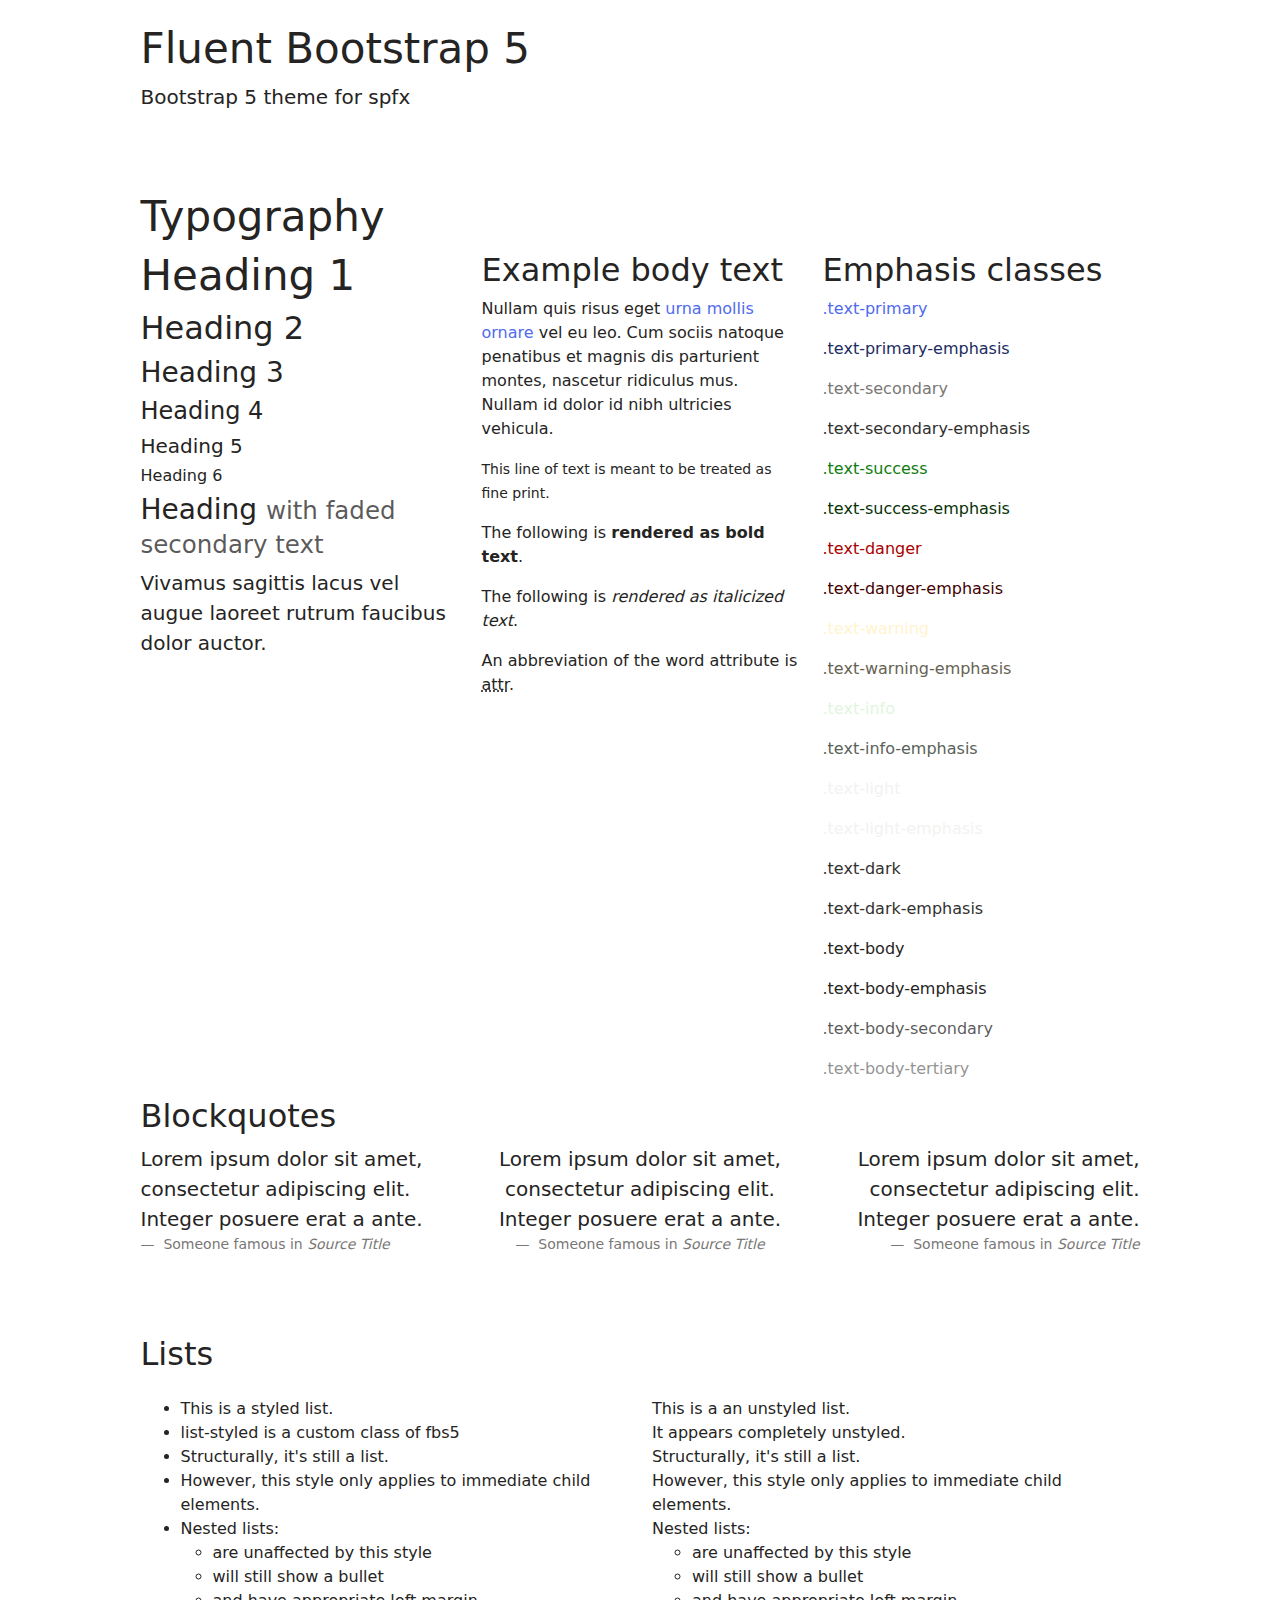
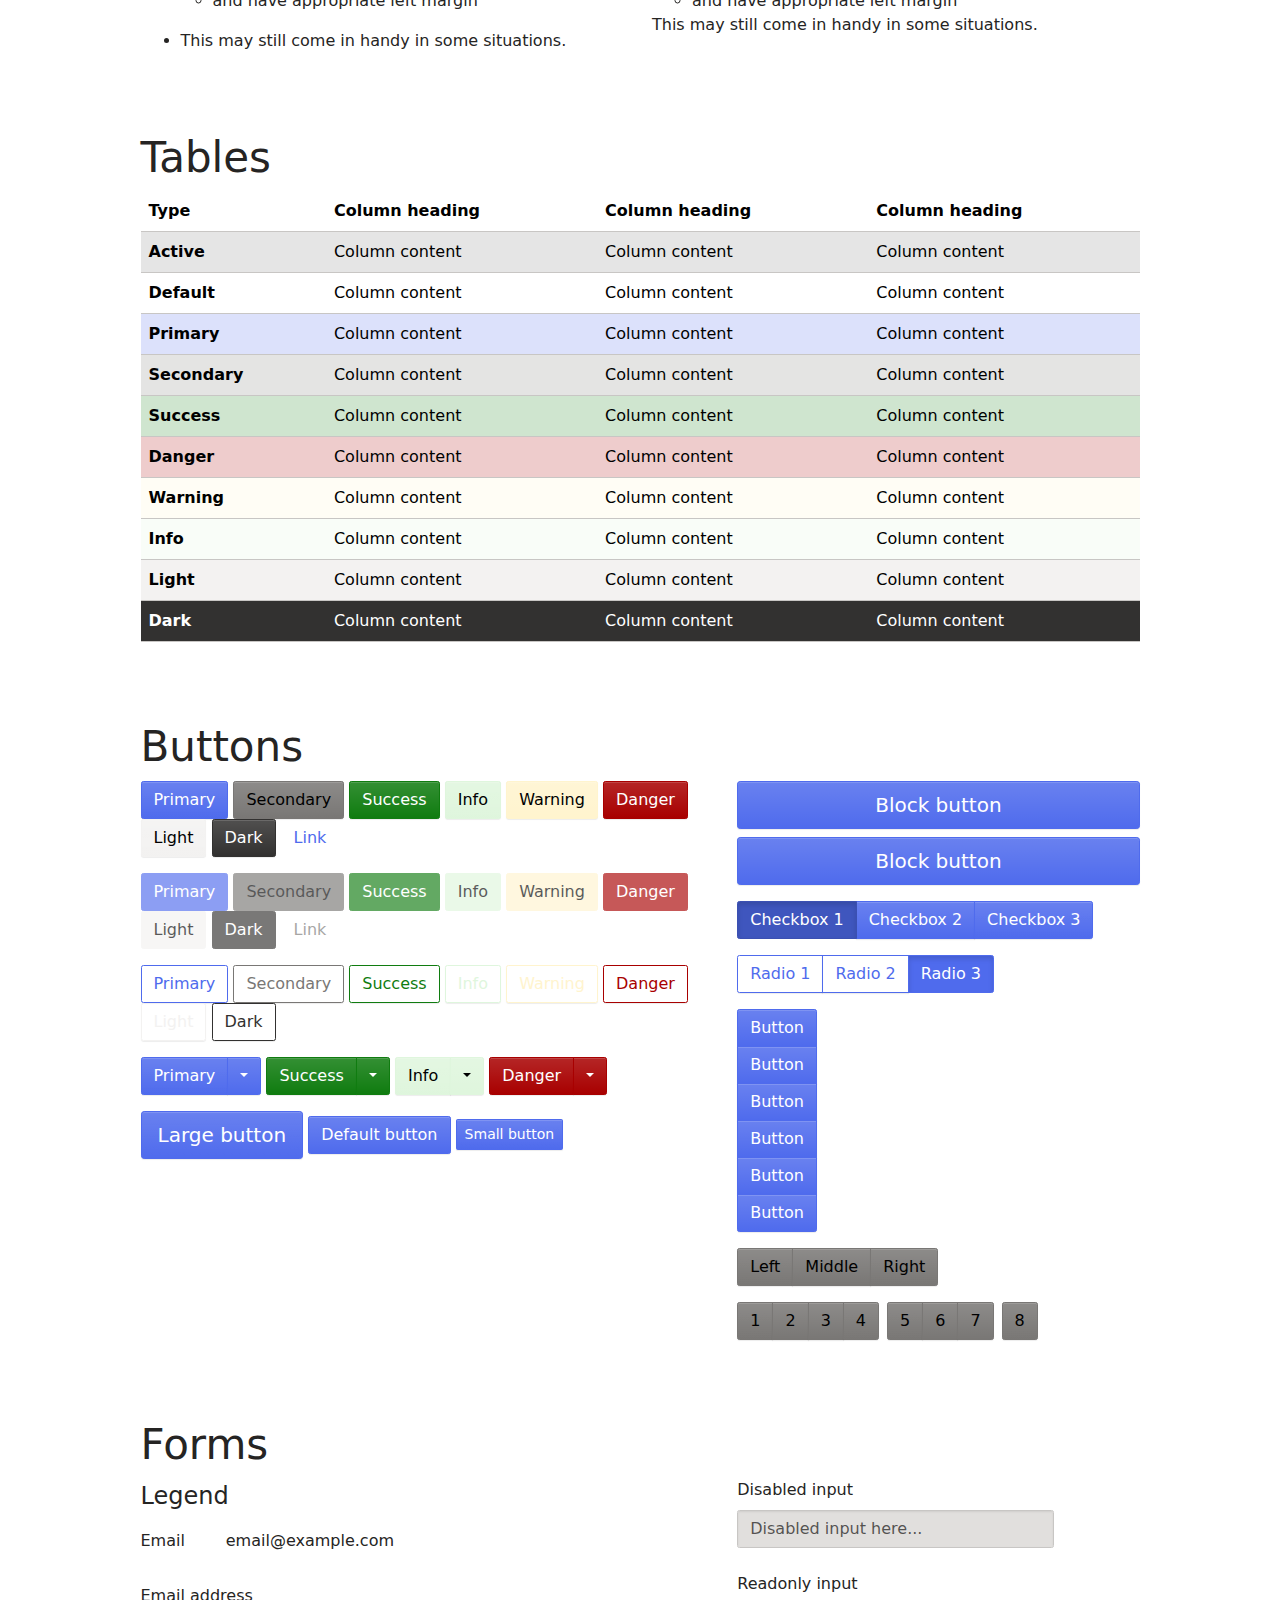
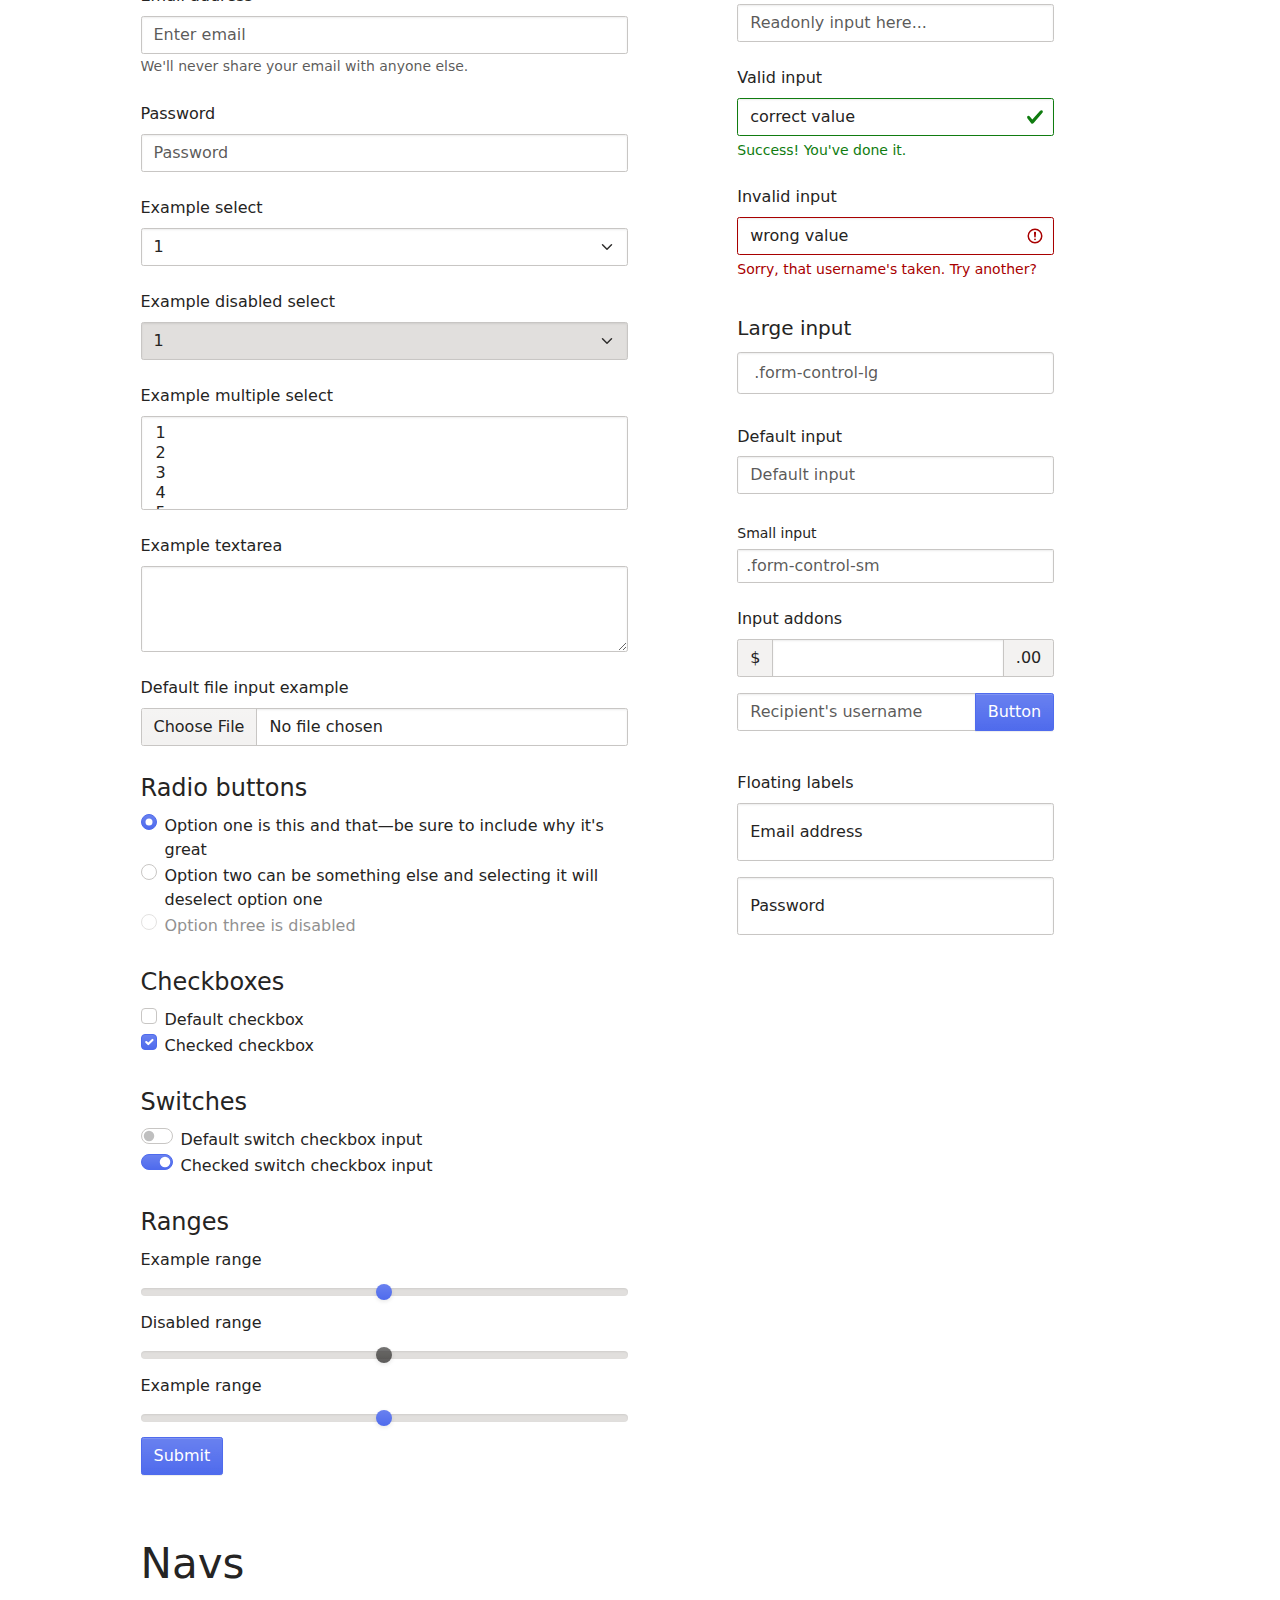
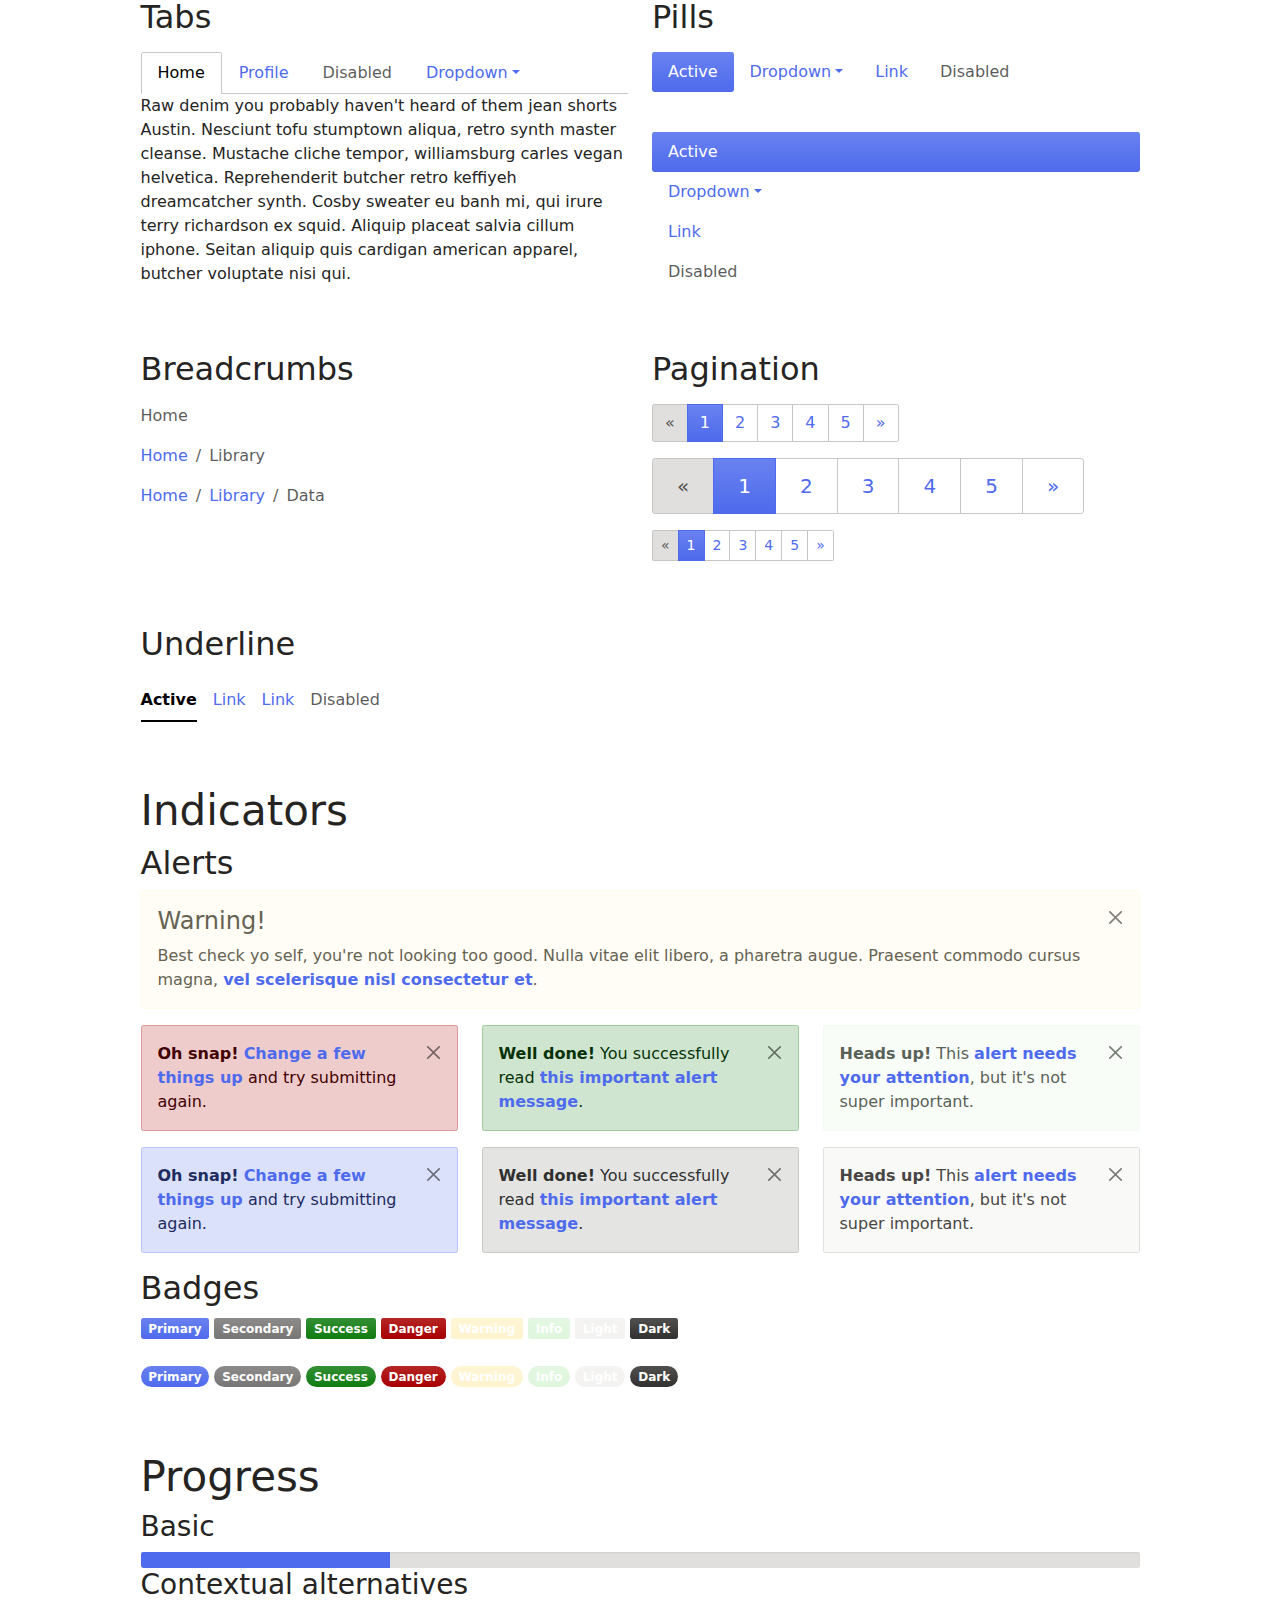
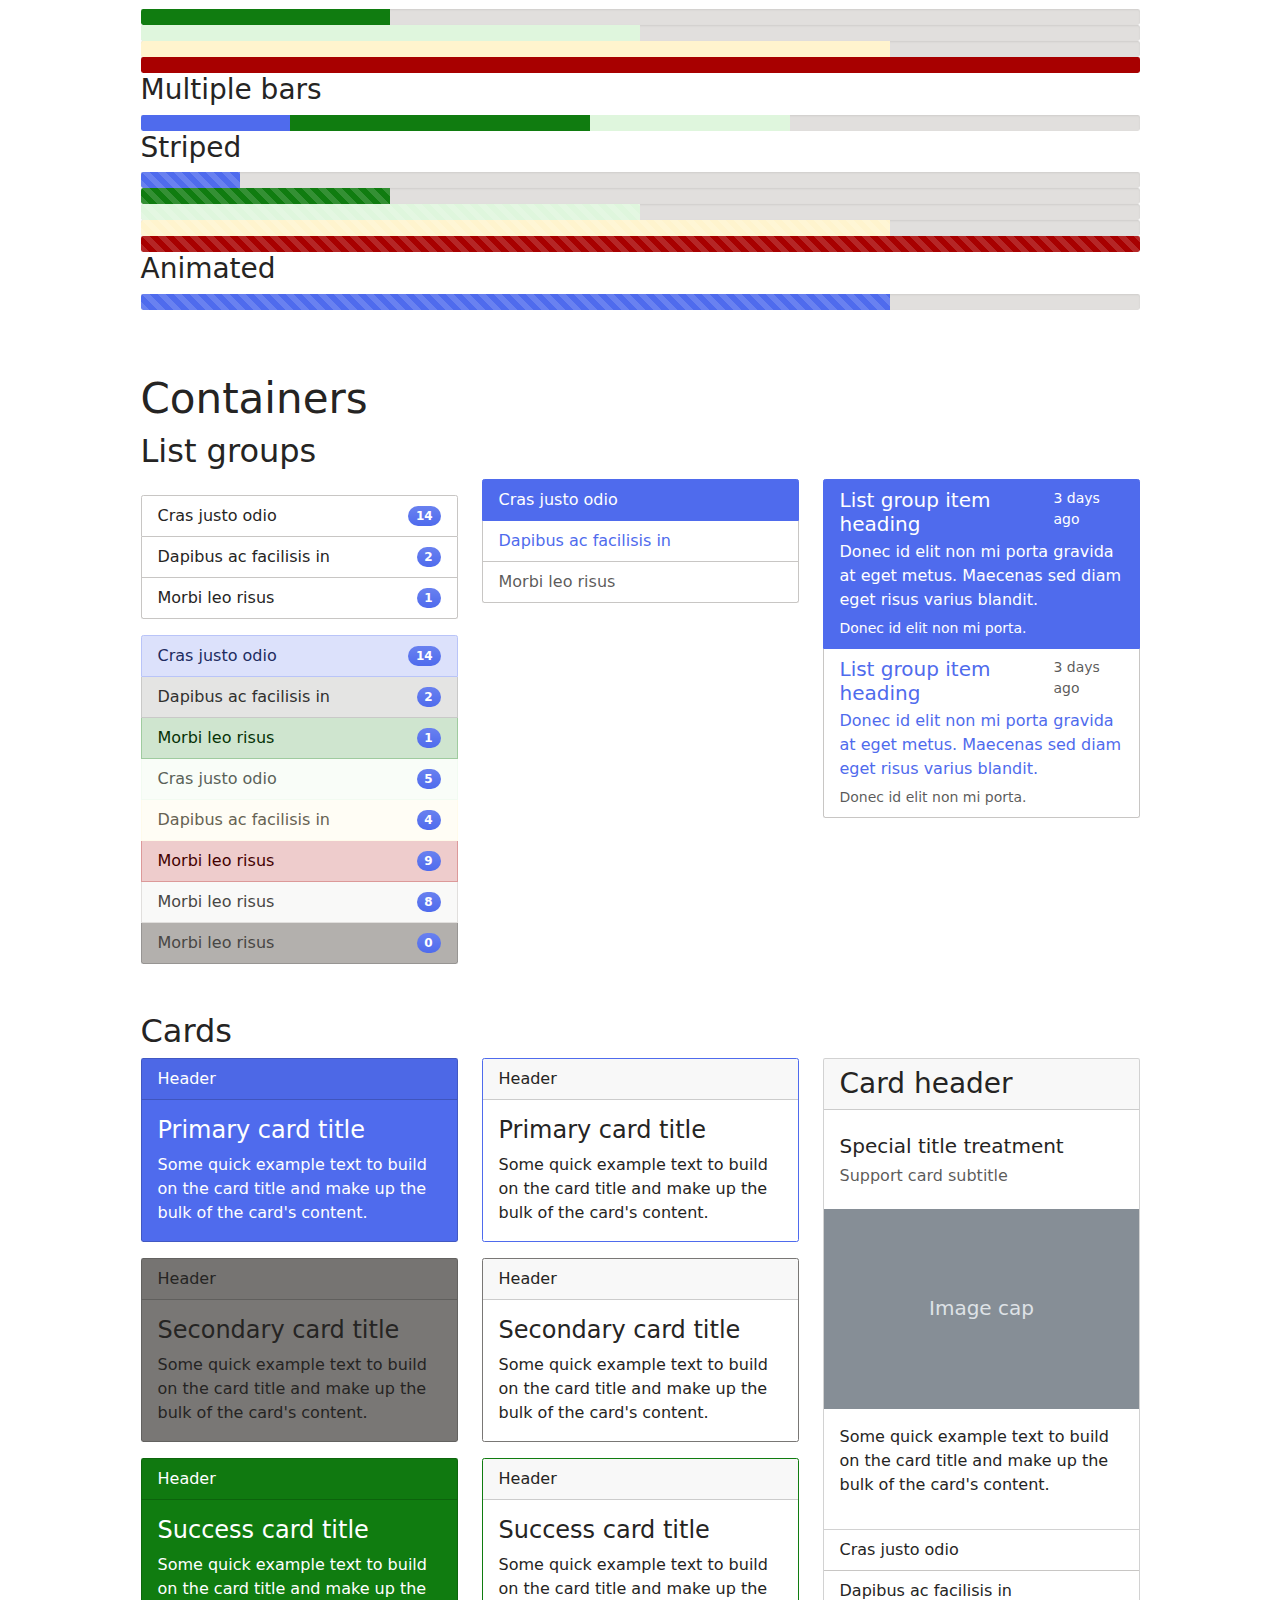
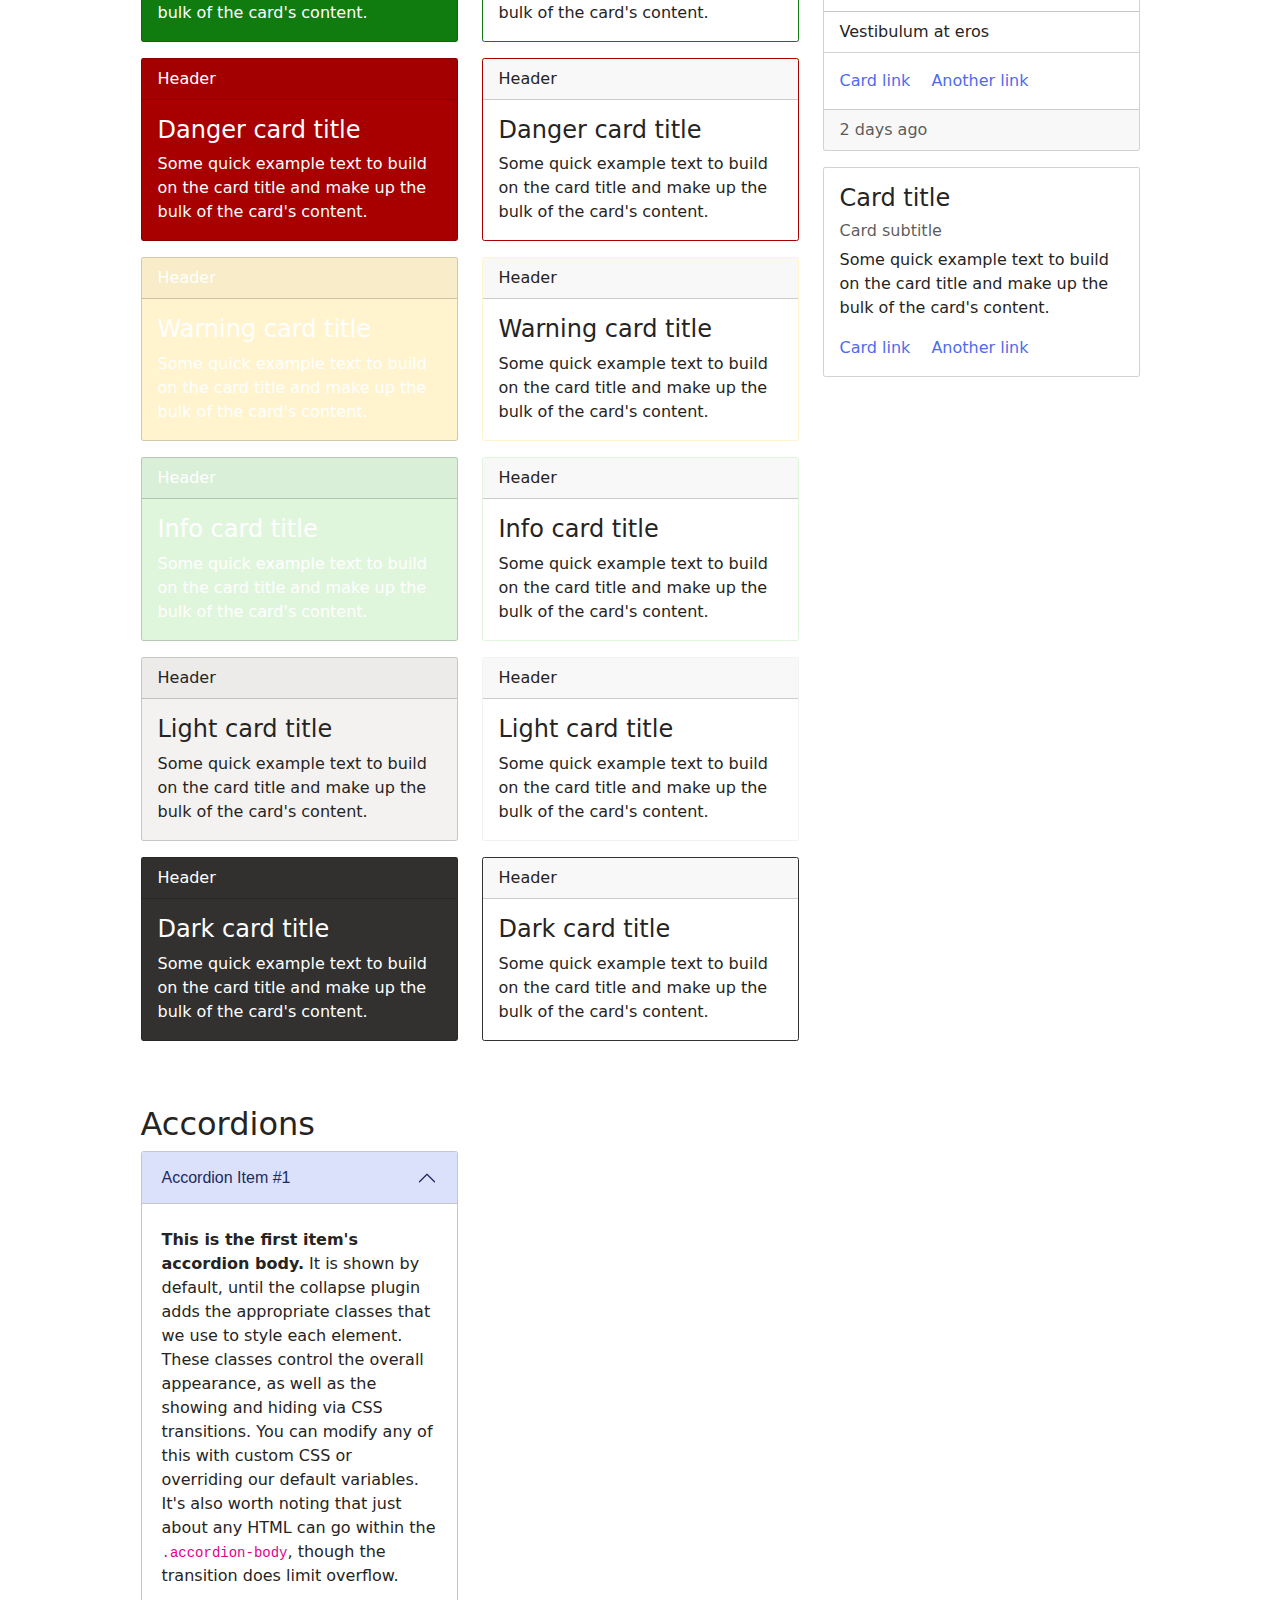
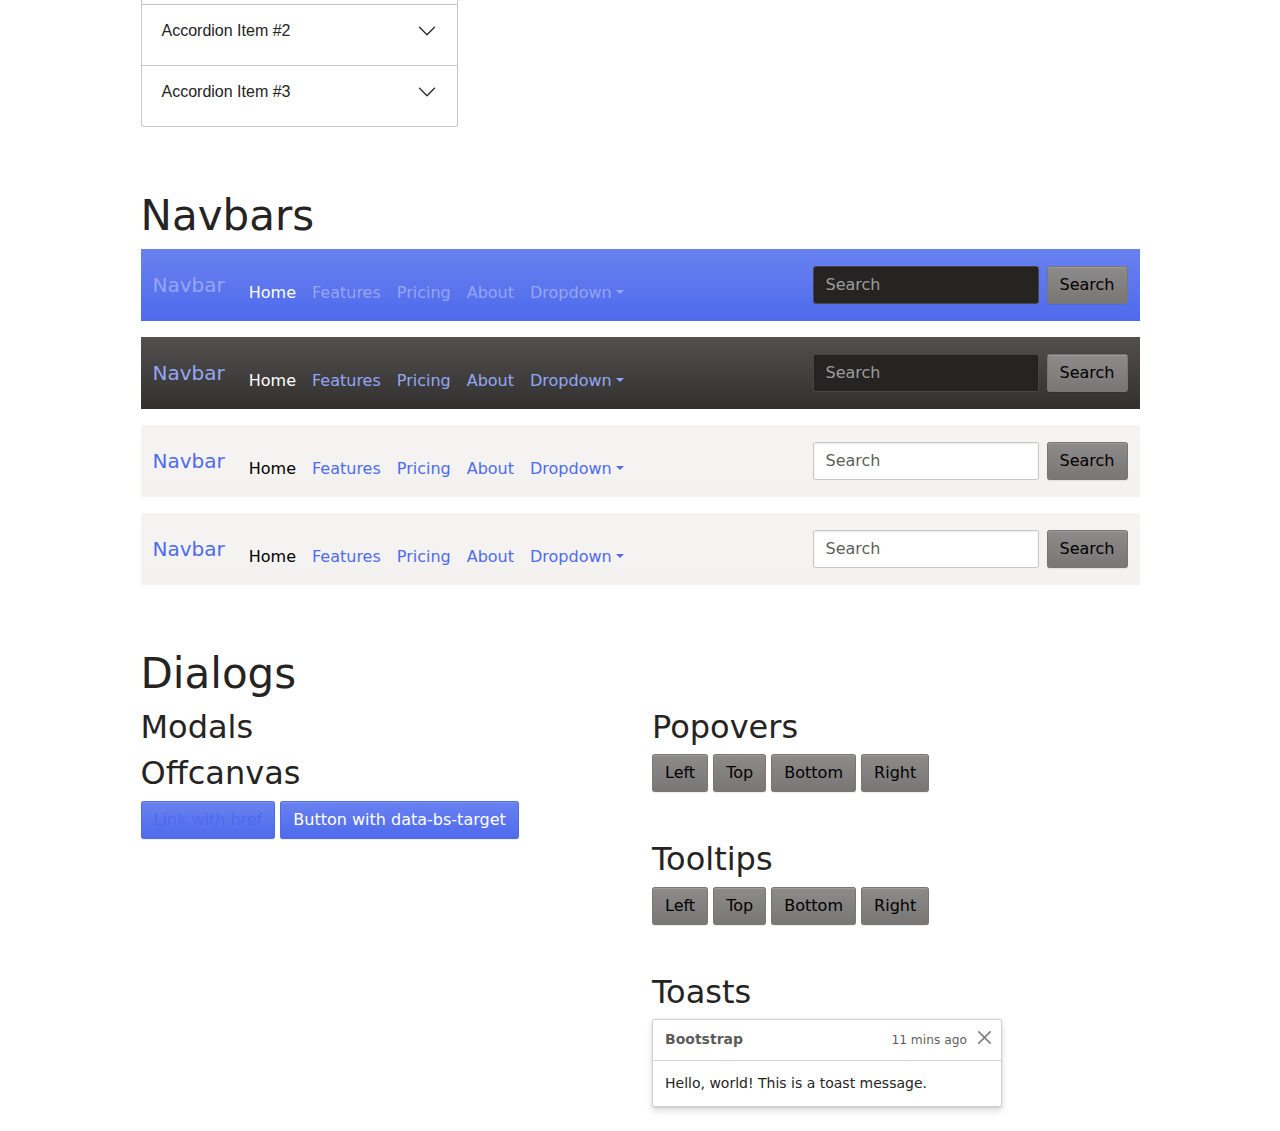
==== commit c9e99d5a: "fix typo" ====
--- a/index.html
+++ b/index.html
@@ -26,7 +26,7 @@
   </style>
 
 
-  <link rel="stylesheet" href="css/styles.css">
+  <link rel="stylesheet" href="css/fluentbootstrap5.css">
 
 </head>
 
@@ -179,7 +179,7 @@
         <div class="col-md-6">
           <ul class="list-styled">
             <li>This is a styled list.</li>
-            <li>It appears completely unstyled.</li>
+            <li>list-styled is a custom class of fbs5</li>
             <li>Structurally, it's still a list.</li>
             <li>However, this style only applies to immediate child elements.</li>
             <li>Nested lists:
@@ -194,7 +194,7 @@
         </div>
         <div class="col-md-6">
           <ul class="list-unstyled">
-            <li>This is a n unstyled list.</li>
+            <li>This is a an unstyled list.</li>
             <li>It appears completely unstyled.</li>
             <li>Structurally, it's still a list.</li>
             <li>However, this style only applies to immediate child elements.</li>
--- a/css/fluentbootstrap5.css
+++ b/css/fluentbootstrap5.css
@@ -0,0 +1 @@
+﻿:root,[data-bs-theme=light]{--bs-blue: #4f6bed;--bs-indigo: #5c2e91;--bs-purple: #881798;--bs-pink: #e3008c;--bs-red: #d13438;--bs-orange: #ffaa44;--bs-yellow: #fce100;--bs-green: #498205;--bs-teal: #00ad56;--bs-cyan: #00b7c3;--bs-black: #000;--bs-white: #fff;--bs-gray: #797775;--bs-gray-dark: #323130;--bs-gray-100: #f3f2f1;--bs-gray-200: #e1dfdd;--bs-gray-300: #c8c6c4;--bs-gray-400: #b3b0ad;--bs-gray-500: #979593;--bs-gray-600: #797775;--bs-gray-700: #484644;--bs-gray-800: #323130;--bs-gray-900: #252423;--bs-primary: #4f6bed;--bs-secondary: #797775;--bs-success: #107c10;--bs-info: #dff6dd;--bs-warning: #fff4ce;--bs-danger: #a80000;--bs-light: #f3f2f1;--bs-dark: #323130;--bs-primary-rgb: 79, 107, 237;--bs-secondary-rgb: 121, 119, 117;--bs-success-rgb: 16, 124, 16;--bs-info-rgb: 223, 246, 221;--bs-warning-rgb: 255, 244, 206;--bs-danger-rgb: 168, 0, 0;--bs-light-rgb: 243, 242, 241;--bs-dark-rgb: 50, 49, 48;--bs-primary-text-emphasis: rgb(31.6, 42.8, 94.8);--bs-secondary-text-emphasis: rgb(48.4, 47.6, 46.8);--bs-success-text-emphasis: rgb(6.4, 49.6, 6.4);--bs-info-text-emphasis: rgb(89.2, 98.4, 88.4);--bs-warning-text-emphasis: rgb(102, 97.6, 82.4);--bs-danger-text-emphasis: rgb(67.2, 0, 0);--bs-light-text-emphasis: #484644;--bs-dark-text-emphasis: #484644;--bs-primary-bg-subtle: rgb(219.8, 225.4, 251.4);--bs-secondary-bg-subtle: rgb(228.2, 227.8, 227.4);--bs-success-bg-subtle: rgb(207.2, 228.8, 207.2);--bs-info-bg-subtle: rgb(248.6, 253.2, 248.2);--bs-warning-bg-subtle: rgb(255, 252.8, 245.2);--bs-danger-bg-subtle: rgb(237.6, 204, 204);--bs-light-bg-subtle: rgb(249, 248.5, 248);--bs-dark-bg-subtle: #b3b0ad;--bs-primary-border-subtle: rgb(184.6, 195.8, 247.8);--bs-secondary-border-subtle: rgb(201.4, 200.6, 199.8);--bs-success-border-subtle: rgb(159.4, 202.6, 159.4);--bs-info-border-subtle: rgb(242.2, 251.4, 241.4);--bs-warning-border-subtle: rgb(255, 250.6, 235.4);--bs-danger-border-subtle: rgb(220.2, 153, 153);--bs-light-border-subtle: #e1dfdd;--bs-dark-border-subtle: #979593;--bs-white-rgb: 255, 255, 255;--bs-black-rgb: 0, 0, 0;--bs-font-sans-serif: system-ui, -apple-system, "Segoe UI", Roboto, "Helvetica Neue", "Noto Sans", "Liberation Sans", Arial, sans-serif, "Apple Color Emoji", "Segoe UI Emoji", "Segoe UI Symbol", "Noto Color Emoji";--bs-font-monospace: SFMono-Regular, Menlo, Monaco, Consolas, "Liberation Mono", "Courier New", monospace;--bs-gradient: linear-gradient(180deg, rgba(255, 255, 255, 0.15), rgba(255, 255, 255, 0));--bs-body-font-family: var(--bs-font-sans-serif);--bs-body-font-size:1rem;--bs-body-font-weight: 400;--bs-body-line-height: 1.5;--bs-body-color: #252423;--bs-body-color-rgb: 37, 36, 35;--bs-body-bg: #fff;--bs-body-bg-rgb: 255, 255, 255;--bs-emphasis-color: #000;--bs-emphasis-color-rgb: 0, 0, 0;--bs-secondary-color: rgba(37, 36, 35, 0.75);--bs-secondary-color-rgb: 37, 36, 35;--bs-secondary-bg: #e1dfdd;--bs-secondary-bg-rgb: 225, 223, 221;--bs-tertiary-color: rgba(37, 36, 35, 0.5);--bs-tertiary-color-rgb: 37, 36, 35;--bs-tertiary-bg: #f3f2f1;--bs-tertiary-bg-rgb: 243, 242, 241;--bs-heading-color: inherit;--bs-link-color: #4f6bed;--bs-link-color-rgb: 79, 107, 237;--bs-link-decoration: none;--bs-link-hover-color: rgb(63.2, 85.6, 189.6);--bs-link-hover-color-rgb: 63, 86, 190;--bs-code-color: #e3008c;--bs-highlight-color: #252423;--bs-highlight-bg: rgb(254.4, 249, 204);--bs-border-width: 1px;--bs-border-style: solid;--bs-border-color: #c8c6c4;--bs-border-color-translucent: rgba(0, 0, 0, 0.175);--bs-border-radius: 0.15rem;--bs-border-radius-sm: 0.1rem;--bs-border-radius-lg: 0.2rem;--bs-border-radius-xl: 1rem;--bs-border-radius-xxl: 2rem;--bs-border-radius-2xl: var(--bs-border-radius-xxl);--bs-border-radius-pill: 50rem;--bs-box-shadow: 0 3.2px 7.2px 0 rgba(0, 0, 0, 0.132), 0 0.6px 1.8px 0 rgba(0, 0, 0, 0.108);--bs-box-shadow-sm: 0 1.6px 3.6px 0 rgba(0, 0, 0, 0.132), 0 0.3px 0.9px 0 rgba(0, 0, 0, 0.108);--bs-box-shadow-lg: 0 6.4px 14.4px 0 rgba(0, 0, 0, 0.132), 0 1.2px 3.6px 0 rgba(0, 0, 0, 0.108);--bs-box-shadow-inset: inset 0 1px 2px rgba(0, 0, 0, 0.075);--bs-focus-ring-width: 0.25rem;--bs-focus-ring-opacity: 0.25;--bs-focus-ring-color: rgba(79, 107, 237, 0.25);--bs-form-valid-color: #107c10;--bs-form-valid-border-color: #107c10;--bs-form-invalid-color: #a80000;--bs-form-invalid-border-color: #a80000}[data-bs-theme=dark]{color-scheme:dark;--bs-body-color: #c8c6c4;--bs-body-color-rgb: 200, 198, 196;--bs-body-bg: #252423;--bs-body-bg-rgb: 37, 36, 35;--bs-emphasis-color: #fff;--bs-emphasis-color-rgb: 255, 255, 255;--bs-secondary-color: rgba(200, 198, 196, 0.75);--bs-secondary-color-rgb: 200, 198, 196;--bs-secondary-bg: #323130;--bs-secondary-bg-rgb: 50, 49, 48;--bs-tertiary-color: rgba(200, 198, 196, 0.5);--bs-tertiary-color-rgb: 200, 198, 196;--bs-tertiary-bg: rgb(43.5, 42.5, 41.5);--bs-tertiary-bg-rgb: 44, 43, 42;--bs-primary-text-emphasis: rgb(149.4, 166.2, 244.2);--bs-secondary-text-emphasis: rgb(174.6, 173.4, 172.2);--bs-success-text-emphasis: rgb(111.6, 176.4, 111.6);--bs-info-text-emphasis: rgb(235.8, 249.6, 234.6);--bs-warning-text-emphasis: rgb(255, 248.4, 225.6);--bs-danger-text-emphasis: rgb(202.8, 102, 102);--bs-light-text-emphasis: #f3f2f1;--bs-dark-text-emphasis: #c8c6c4;--bs-primary-bg-subtle: rgb(15.8, 21.4, 47.4);--bs-secondary-bg-subtle: rgb(24.2, 23.8, 23.4);--bs-success-bg-subtle: rgb(3.2, 24.8, 3.2);--bs-info-bg-subtle: rgb(44.6, 49.2, 44.2);--bs-warning-bg-subtle: rgb(51, 48.8, 41.2);--bs-danger-bg-subtle: rgb(33.6, 0, 0);--bs-light-bg-subtle: #323130;--bs-dark-bg-subtle: rgb(25, 24.5, 24);--bs-primary-border-subtle: rgb(47.4, 64.2, 142.2);--bs-secondary-border-subtle: rgb(72.6, 71.4, 70.2);--bs-success-border-subtle: rgb(9.6, 74.4, 9.6);--bs-info-border-subtle: rgb(133.8, 147.6, 132.6);--bs-warning-border-subtle: rgb(153, 146.4, 123.6);--bs-danger-border-subtle: rgb(100.8, 0, 0);--bs-light-border-subtle: #484644;--bs-dark-border-subtle: #323130;--bs-heading-color: inherit;--bs-link-color: rgb(149.4, 166.2, 244.2);--bs-link-hover-color: rgb(170.52, 183.96, 246.36);--bs-link-color-rgb: 149, 166, 244;--bs-link-hover-color-rgb: 171, 184, 246;--bs-code-color: rgb(238.2, 102, 186);--bs-highlight-color: #c8c6c4;--bs-highlight-bg: rgb(100.8, 90, 0);--bs-border-color: #484644;--bs-border-color-translucent: rgba(255, 255, 255, 0.15);--bs-form-valid-color: rgb(145.8, 180, 105);--bs-form-valid-border-color: rgb(145.8, 180, 105);--bs-form-invalid-color: rgb(227.4, 133.2, 135.6);--bs-form-invalid-border-color: rgb(227.4, 133.2, 135.6)}.fluentbootstrap5{margin:0;font-family:var(--bs-body-font-family);font-size:var(--bs-body-font-size);font-weight:var(--bs-body-font-weight);line-height:var(--bs-body-line-height);color:var(--bs-body-color);text-align:var(--bs-body-text-align);background-color:var(--bs-body-bg);-webkit-text-size-adjust:100%;-webkit-tap-highlight-color:rgba(0,0,0,0)}.fluentbootstrap5 *,.fluentbootstrap5 *::before,.fluentbootstrap5 *::after{box-sizing:border-box}@media(prefers-reduced-motion: no-preference){.fluentbootstrap5 :root{scroll-behavior:smooth}}.fluentbootstrap5 body{margin:0;font-family:var(--bs-body-font-family);font-size:var(--bs-body-font-size);font-weight:var(--bs-body-font-weight);line-height:var(--bs-body-line-height);color:var(--bs-body-color);text-align:var(--bs-body-text-align);background-color:var(--bs-body-bg);-webkit-text-size-adjust:100%;-webkit-tap-highlight-color:rgba(0,0,0,0)}.fluentbootstrap5 hr{margin:1rem 0;color:inherit;border:0;border-top:var(--bs-border-width) solid;opacity:.25}.fluentbootstrap5 h6,.fluentbootstrap5 .h6,.fluentbootstrap5 h5,.fluentbootstrap5 .h5,.fluentbootstrap5 h4,.fluentbootstrap5 .h4,.fluentbootstrap5 h3,.fluentbootstrap5 .h3,.fluentbootstrap5 h2,.fluentbootstrap5 .h2,.fluentbootstrap5 h1,.fluentbootstrap5 .h1{margin-top:0;margin-bottom:.5rem;font-weight:500;line-height:1.2;color:var(--bs-heading-color)}.fluentbootstrap5 h1,.fluentbootstrap5 .h1{font-size:calc(1.3875rem + 1.65vw)}@media(min-width: 1200px){.fluentbootstrap5 h1,.fluentbootstrap5 .h1{font-size:2.625rem}}.fluentbootstrap5 h2,.fluentbootstrap5 .h2{font-size:calc(1.325rem + 0.9vw)}@media(min-width: 1200px){.fluentbootstrap5 h2,.fluentbootstrap5 .h2{font-size:2rem}}.fluentbootstrap5 h3,.fluentbootstrap5 .h3{font-size:calc(1.3rem + 0.6vw)}@media(min-width: 1200px){.fluentbootstrap5 h3,.fluentbootstrap5 .h3{font-size:1.75rem}}.fluentbootstrap5 h4,.fluentbootstrap5 .h4{font-size:calc(1.275rem + 0.3vw)}@media(min-width: 1200px){.fluentbootstrap5 h4,.fluentbootstrap5 .h4{font-size:1.5rem}}.fluentbootstrap5 h5,.fluentbootstrap5 .h5{font-size:1.25rem}.fluentbootstrap5 h6,.fluentbootstrap5 .h6{font-size:1rem}.fluentbootstrap5 p{margin-top:0;margin-bottom:1rem}.fluentbootstrap5 abbr[title]{text-decoration:underline dotted;cursor:help;text-decoration-skip-ink:none}.fluentbootstrap5 address{margin-bottom:1rem;font-style:normal;line-height:inherit}.fluentbootstrap5 .list-styled ol,.fluentbootstrap5 .list-styled ul{padding-left:2rem}.fluentbootstrap5 .list-styled ol,.fluentbootstrap5 .list-styled ul,.fluentbootstrap5 .list-styled dl{margin-top:0;margin-bottom:1rem}.fluentbootstrap5 .list-styled ol ol,.fluentbootstrap5 .list-styled ul ul,.fluentbootstrap5 .list-styled ol ul,.fluentbootstrap5 .list-styled ul ol{margin-bottom:0}.fluentbootstrap5 dt{font-weight:600}.fluentbootstrap5 dd{margin-bottom:.5rem;margin-left:0}.fluentbootstrap5 blockquote{margin:0 0 1rem}.fluentbootstrap5 b,.fluentbootstrap5 strong{font-weight:700}.fluentbootstrap5 small,.fluentbootstrap5 .small{font-size:0.875em}.fluentbootstrap5 mark,.fluentbootstrap5 .mark{padding:.1875em;color:var(--bs-highlight-color);background-color:var(--bs-highlight-bg)}.fluentbootstrap5 sub,.fluentbootstrap5 sup{position:relative;font-size:0.75em;line-height:0;vertical-align:baseline}.fluentbootstrap5 sub{bottom:-0.25em}.fluentbootstrap5 sup{top:-0.5em}.fluentbootstrap5 a{color:rgba(var(--bs-link-color-rgb), var(--bs-link-opacity, 1));text-decoration:none}.fluentbootstrap5 a:hover{--bs-link-color-rgb: var(--bs-link-hover-color-rgb)}.fluentbootstrap5 a:not([href]):not([class]),.fluentbootstrap5 a:not([href]):not([class]):hover{color:inherit;text-decoration:none}.fluentbootstrap5 pre,.fluentbootstrap5 code,.fluentbootstrap5 kbd,.fluentbootstrap5 samp{font-family:var(--bs-font-monospace);font-size:1em}.fluentbootstrap5 pre{display:block;margin-top:0;margin-bottom:1rem;overflow:auto;font-size:0.875em}.fluentbootstrap5 pre code{font-size:inherit;color:inherit;word-break:normal}.fluentbootstrap5 code{font-size:0.875em;color:var(--bs-code-color);word-wrap:break-word}a>.fluentbootstrap5 code{color:inherit}.fluentbootstrap5 kbd{padding:.1875rem .375rem;font-size:0.875em;color:var(--bs-body-bg);background-color:var(--bs-body-color);border-radius:.1rem}.fluentbootstrap5 kbd kbd{padding:0;font-size:1em}.fluentbootstrap5 figure{margin:0 0 1rem}.fluentbootstrap5 img,.fluentbootstrap5 svg{vertical-align:middle}.fluentbootstrap5 table{caption-side:bottom;border-collapse:collapse}.fluentbootstrap5 caption{padding-top:.5rem;padding-bottom:.5rem;color:var(--bs-secondary-color);text-align:left}.fluentbootstrap5 th{text-align:inherit;text-align:-webkit-match-parent}.fluentbootstrap5 thead,.fluentbootstrap5 tbody,.fluentbootstrap5 tfoot,.fluentbootstrap5 tr,.fluentbootstrap5 td,.fluentbootstrap5 th{border-color:inherit;border-style:solid;border-width:0}.fluentbootstrap5 label{display:inline-block}.fluentbootstrap5 button:focus:not(:focus-visible){outline:0}.fluentbootstrap5 input,.fluentbootstrap5 select,.fluentbootstrap5 optgroup,.fluentbootstrap5 textarea{margin:0;font-family:inherit;font-size:inherit;line-height:inherit}.fluentbootstrap5 button,.fluentbootstrap5 select{text-transform:none}.fluentbootstrap5 [role=button]{cursor:pointer}.fluentbootstrap5 select{word-wrap:normal}.fluentbootstrap5 select:disabled{opacity:1}.fluentbootstrap5 [list]:not([type=date]):not([type=datetime-local]):not([type=month]):not([type=week]):not([type=time])::-webkit-calendar-picker-indicator{display:none !important}.fluentbootstrap5 button,.fluentbootstrap5 [type=button],.fluentbootstrap5 [type=reset],.fluentbootstrap5 [type=submit]{-webkit-appearance:button}.fluentbootstrap5 button:not(:disabled),.fluentbootstrap5 [type=button]:not(:disabled),.fluentbootstrap5 [type=reset]:not(:disabled),.fluentbootstrap5 [type=submit]:not(:disabled){cursor:pointer}.fluentbootstrap5 ::-moz-focus-inner{padding:0;border-style:none}.fluentbootstrap5 textarea{resize:vertical}.fluentbootstrap5 fieldset{min-width:0;padding:0;margin:0;border:0}.fluentbootstrap5 legend{float:left;width:100%;padding:0;margin-bottom:.5rem;font-size:calc(1.275rem + 0.3vw);line-height:inherit}@media(min-width: 1200px){.fluentbootstrap5 legend{font-size:1.5rem}}.fluentbootstrap5 legend+*{clear:left}.fluentbootstrap5 ::-webkit-datetime-edit-fields-wrapper,.fluentbootstrap5 ::-webkit-datetime-edit-text,.fluentbootstrap5 ::-webkit-datetime-edit-minute,.fluentbootstrap5 ::-webkit-datetime-edit-hour-field,.fluentbootstrap5 ::-webkit-datetime-edit-day-field,.fluentbootstrap5 ::-webkit-datetime-edit-month-field,.fluentbootstrap5 ::-webkit-datetime-edit-year-field{padding:0}.fluentbootstrap5 ::-webkit-inner-spin-button{height:auto}.fluentbootstrap5 [type=search]{-webkit-appearance:textfield;outline-offset:-2px}.fluentbootstrap5 ::-webkit-search-decoration{-webkit-appearance:none}.fluentbootstrap5 ::-webkit-color-swatch-wrapper{padding:0}.fluentbootstrap5 ::file-selector-button{font:inherit;-webkit-appearance:button}.fluentbootstrap5 output{display:inline-block}.fluentbootstrap5 iframe{border:0}.fluentbootstrap5 summary{display:list-item;cursor:pointer}.fluentbootstrap5 progress{vertical-align:baseline}.fluentbootstrap5 [hidden]{display:none !important}.lead{font-size:1.25rem;font-weight:300}.display-1{font-size:calc(1.625rem + 4.5vw);font-weight:300;line-height:1.2}@media(min-width: 1200px){.display-1{font-size:5rem}}.display-2{font-size:calc(1.575rem + 3.9vw);font-weight:300;line-height:1.2}@media(min-width: 1200px){.display-2{font-size:4.5rem}}.display-3{font-size:calc(1.525rem + 3.3vw);font-weight:300;line-height:1.2}@media(min-width: 1200px){.display-3{font-size:4rem}}.display-4{font-size:calc(1.475rem + 2.7vw);font-weight:300;line-height:1.2}@media(min-width: 1200px){.display-4{font-size:3.5rem}}.display-5{font-size:calc(1.425rem + 2.1vw);font-weight:300;line-height:1.2}@media(min-width: 1200px){.display-5{font-size:3rem}}.display-6{font-size:calc(1.375rem + 1.5vw);font-weight:300;line-height:1.2}@media(min-width: 1200px){.display-6{font-size:2.5rem}}.list-unstyled{padding-left:0;list-style:none}.list-inline{padding-left:0;list-style:none}.list-inline-item{display:inline-block}.list-inline-item:not(:last-child){margin-right:.5rem}.initialism{font-size:0.875em;text-transform:uppercase}.blockquote{margin-bottom:1rem;font-size:1.25rem}.blockquote>:last-child{margin-bottom:0}.blockquote-footer{margin-top:-1rem;margin-bottom:1rem;font-size:0.875em;color:#797775}.blockquote-footer::before{content:"— "}.img-fluid{max-width:100%;height:auto}.img-thumbnail{padding:.25rem;background-color:var(--bs-body-bg);border:var(--bs-border-width) solid var(--bs-border-color);border-radius:var(--bs-border-radius);box-shadow:var(--bs-box-shadow-sm);max-width:100%;height:auto}.figure{display:inline-block}.figure-img{margin-bottom:.5rem;line-height:1}.figure-caption{font-size:0.875em;color:var(--bs-secondary-color)}.container,.container-fluid,.container-xl,.container-lg,.container-md,.container-sm{--bs-gutter-x: 1.5rem;--bs-gutter-y: 0;width:100%;padding-right:calc(var(--bs-gutter-x)*.5);padding-left:calc(var(--bs-gutter-x)*.5);margin-right:auto;margin-left:auto}@media(min-width: 480px){.container-sm,.container{max-width:479px}}@media(min-width: 640px){.container-md,.container-sm,.container{max-width:639px}}@media(min-width: 1024px){.container-lg,.container-md,.container-sm,.container{max-width:1023px}}@media(min-width: 1366px){.container-xl,.container-lg,.container-md,.container-sm,.container{max-width:1365px}}:root{--bs-breakpoint-xs: 0;--bs-breakpoint-sm: 480px;--bs-breakpoint-md: 640px;--bs-breakpoint-lg: 1024px;--bs-breakpoint-xl: 1366px}.row{--bs-gutter-x: 1.5rem;--bs-gutter-y: 0;display:flex;flex-wrap:wrap;margin-top:calc(-1*var(--bs-gutter-y));margin-right:calc(-0.5*var(--bs-gutter-x));margin-left:calc(-0.5*var(--bs-gutter-x))}.row>*{flex-shrink:0;width:100%;max-width:100%;padding-right:calc(var(--bs-gutter-x)*.5);padding-left:calc(var(--bs-gutter-x)*.5);margin-top:var(--bs-gutter-y)}.col{flex:1 0 0%}.row-cols-auto>*{flex:0 0 auto;width:auto}.row-cols-1>*{flex:0 0 auto;width:100%}.row-cols-2>*{flex:0 0 auto;width:50%}.row-cols-3>*{flex:0 0 auto;width:33.33333333%}.row-cols-4>*{flex:0 0 auto;width:25%}.row-cols-5>*{flex:0 0 auto;width:20%}.row-cols-6>*{flex:0 0 auto;width:16.66666667%}.col-auto{flex:0 0 auto;width:auto}.col-1{flex:0 0 auto;width:8.33333333%}.col-2{flex:0 0 auto;width:16.66666667%}.col-3{flex:0 0 auto;width:25%}.col-4{flex:0 0 auto;width:33.33333333%}.col-5{flex:0 0 auto;width:41.66666667%}.col-6{flex:0 0 auto;width:50%}.col-7{flex:0 0 auto;width:58.33333333%}.col-8{flex:0 0 auto;width:66.66666667%}.col-9{flex:0 0 auto;width:75%}.col-10{flex:0 0 auto;width:83.33333333%}.col-11{flex:0 0 auto;width:91.66666667%}.col-12{flex:0 0 auto;width:100%}.offset-1{margin-left:8.33333333%}.offset-2{margin-left:16.66666667%}.offset-3{margin-left:25%}.offset-4{margin-left:33.33333333%}.offset-5{margin-left:41.66666667%}.offset-6{margin-left:50%}.offset-7{margin-left:58.33333333%}.offset-8{margin-left:66.66666667%}.offset-9{margin-left:75%}.offset-10{margin-left:83.33333333%}.offset-11{margin-left:91.66666667%}.g-0,.gx-0{--bs-gutter-x: 0}.g-0,.gy-0{--bs-gutter-y: 0}.g-1,.gx-1{--bs-gutter-x: 0.25rem}.g-1,.gy-1{--bs-gutter-y: 0.25rem}.g-2,.gx-2{--bs-gutter-x: 0.5rem}.g-2,.gy-2{--bs-gutter-y: 0.5rem}.g-3,.gx-3{--bs-gutter-x: 1rem}.g-3,.gy-3{--bs-gutter-y: 1rem}.g-4,.gx-4{--bs-gutter-x: 1.5rem}.g-4,.gy-4{--bs-gutter-y: 1.5rem}.g-5,.gx-5{--bs-gutter-x: 3rem}.g-5,.gy-5{--bs-gutter-y: 3rem}@media(min-width: 480px){.col-sm{flex:1 0 0%}.row-cols-sm-auto>*{flex:0 0 auto;width:auto}.row-cols-sm-1>*{flex:0 0 auto;width:100%}.row-cols-sm-2>*{flex:0 0 auto;width:50%}.row-cols-sm-3>*{flex:0 0 auto;width:33.33333333%}.row-cols-sm-4>*{flex:0 0 auto;width:25%}.row-cols-sm-5>*{flex:0 0 auto;width:20%}.row-cols-sm-6>*{flex:0 0 auto;width:16.66666667%}.col-sm-auto{flex:0 0 auto;width:auto}.col-sm-1{flex:0 0 auto;width:8.33333333%}.col-sm-2{flex:0 0 auto;width:16.66666667%}.col-sm-3{flex:0 0 auto;width:25%}.col-sm-4{flex:0 0 auto;width:33.33333333%}.col-sm-5{flex:0 0 auto;width:41.66666667%}.col-sm-6{flex:0 0 auto;width:50%}.col-sm-7{flex:0 0 auto;width:58.33333333%}.col-sm-8{flex:0 0 auto;width:66.66666667%}.col-sm-9{flex:0 0 auto;width:75%}.col-sm-10{flex:0 0 auto;width:83.33333333%}.col-sm-11{flex:0 0 auto;width:91.66666667%}.col-sm-12{flex:0 0 auto;width:100%}.offset-sm-0{margin-left:0}.offset-sm-1{margin-left:8.33333333%}.offset-sm-2{margin-left:16.66666667%}.offset-sm-3{margin-left:25%}.offset-sm-4{margin-left:33.33333333%}.offset-sm-5{margin-left:41.66666667%}.offset-sm-6{margin-left:50%}.offset-sm-7{margin-left:58.33333333%}.offset-sm-8{margin-left:66.66666667%}.offset-sm-9{margin-left:75%}.offset-sm-10{margin-left:83.33333333%}.offset-sm-11{margin-left:91.66666667%}.g-sm-0,.gx-sm-0{--bs-gutter-x: 0}.g-sm-0,.gy-sm-0{--bs-gutter-y: 0}.g-sm-1,.gx-sm-1{--bs-gutter-x: 0.25rem}.g-sm-1,.gy-sm-1{--bs-gutter-y: 0.25rem}.g-sm-2,.gx-sm-2{--bs-gutter-x: 0.5rem}.g-sm-2,.gy-sm-2{--bs-gutter-y: 0.5rem}.g-sm-3,.gx-sm-3{--bs-gutter-x: 1rem}.g-sm-3,.gy-sm-3{--bs-gutter-y: 1rem}.g-sm-4,.gx-sm-4{--bs-gutter-x: 1.5rem}.g-sm-4,.gy-sm-4{--bs-gutter-y: 1.5rem}.g-sm-5,.gx-sm-5{--bs-gutter-x: 3rem}.g-sm-5,.gy-sm-5{--bs-gutter-y: 3rem}}@media(min-width: 640px){.col-md{flex:1 0 0%}.row-cols-md-auto>*{flex:0 0 auto;width:auto}.row-cols-md-1>*{flex:0 0 auto;width:100%}.row-cols-md-2>*{flex:0 0 auto;width:50%}.row-cols-md-3>*{flex:0 0 auto;width:33.33333333%}.row-cols-md-4>*{flex:0 0 auto;width:25%}.row-cols-md-5>*{flex:0 0 auto;width:20%}.row-cols-md-6>*{flex:0 0 auto;width:16.66666667%}.col-md-auto{flex:0 0 auto;width:auto}.col-md-1{flex:0 0 auto;width:8.33333333%}.col-md-2{flex:0 0 auto;width:16.66666667%}.col-md-3{flex:0 0 auto;width:25%}.col-md-4{flex:0 0 auto;width:33.33333333%}.col-md-5{flex:0 0 auto;width:41.66666667%}.col-md-6{flex:0 0 auto;width:50%}.col-md-7{flex:0 0 auto;width:58.33333333%}.col-md-8{flex:0 0 auto;width:66.66666667%}.col-md-9{flex:0 0 auto;width:75%}.col-md-10{flex:0 0 auto;width:83.33333333%}.col-md-11{flex:0 0 auto;width:91.66666667%}.col-md-12{flex:0 0 auto;width:100%}.offset-md-0{margin-left:0}.offset-md-1{margin-left:8.33333333%}.offset-md-2{margin-left:16.66666667%}.offset-md-3{margin-left:25%}.offset-md-4{margin-left:33.33333333%}.offset-md-5{margin-left:41.66666667%}.offset-md-6{margin-left:50%}.offset-md-7{margin-left:58.33333333%}.offset-md-8{margin-left:66.66666667%}.offset-md-9{margin-left:75%}.offset-md-10{margin-left:83.33333333%}.offset-md-11{margin-left:91.66666667%}.g-md-0,.gx-md-0{--bs-gutter-x: 0}.g-md-0,.gy-md-0{--bs-gutter-y: 0}.g-md-1,.gx-md-1{--bs-gutter-x: 0.25rem}.g-md-1,.gy-md-1{--bs-gutter-y: 0.25rem}.g-md-2,.gx-md-2{--bs-gutter-x: 0.5rem}.g-md-2,.gy-md-2{--bs-gutter-y: 0.5rem}.g-md-3,.gx-md-3{--bs-gutter-x: 1rem}.g-md-3,.gy-md-3{--bs-gutter-y: 1rem}.g-md-4,.gx-md-4{--bs-gutter-x: 1.5rem}.g-md-4,.gy-md-4{--bs-gutter-y: 1.5rem}.g-md-5,.gx-md-5{--bs-gutter-x: 3rem}.g-md-5,.gy-md-5{--bs-gutter-y: 3rem}}@media(min-width: 1024px){.col-lg{flex:1 0 0%}.row-cols-lg-auto>*{flex:0 0 auto;width:auto}.row-cols-lg-1>*{flex:0 0 auto;width:100%}.row-cols-lg-2>*{flex:0 0 auto;width:50%}.row-cols-lg-3>*{flex:0 0 auto;width:33.33333333%}.row-cols-lg-4>*{flex:0 0 auto;width:25%}.row-cols-lg-5>*{flex:0 0 auto;width:20%}.row-cols-lg-6>*{flex:0 0 auto;width:16.66666667%}.col-lg-auto{flex:0 0 auto;width:auto}.col-lg-1{flex:0 0 auto;width:8.33333333%}.col-lg-2{flex:0 0 auto;width:16.66666667%}.col-lg-3{flex:0 0 auto;width:25%}.col-lg-4{flex:0 0 auto;width:33.33333333%}.col-lg-5{flex:0 0 auto;width:41.66666667%}.col-lg-6{flex:0 0 auto;width:50%}.col-lg-7{flex:0 0 auto;width:58.33333333%}.col-lg-8{flex:0 0 auto;width:66.66666667%}.col-lg-9{flex:0 0 auto;width:75%}.col-lg-10{flex:0 0 auto;width:83.33333333%}.col-lg-11{flex:0 0 auto;width:91.66666667%}.col-lg-12{flex:0 0 auto;width:100%}.offset-lg-0{margin-left:0}.offset-lg-1{margin-left:8.33333333%}.offset-lg-2{margin-left:16.66666667%}.offset-lg-3{margin-left:25%}.offset-lg-4{margin-left:33.33333333%}.offset-lg-5{margin-left:41.66666667%}.offset-lg-6{margin-left:50%}.offset-lg-7{margin-left:58.33333333%}.offset-lg-8{margin-left:66.66666667%}.offset-lg-9{margin-left:75%}.offset-lg-10{margin-left:83.33333333%}.offset-lg-11{margin-left:91.66666667%}.g-lg-0,.gx-lg-0{--bs-gutter-x: 0}.g-lg-0,.gy-lg-0{--bs-gutter-y: 0}.g-lg-1,.gx-lg-1{--bs-gutter-x: 0.25rem}.g-lg-1,.gy-lg-1{--bs-gutter-y: 0.25rem}.g-lg-2,.gx-lg-2{--bs-gutter-x: 0.5rem}.g-lg-2,.gy-lg-2{--bs-gutter-y: 0.5rem}.g-lg-3,.gx-lg-3{--bs-gutter-x: 1rem}.g-lg-3,.gy-lg-3{--bs-gutter-y: 1rem}.g-lg-4,.gx-lg-4{--bs-gutter-x: 1.5rem}.g-lg-4,.gy-lg-4{--bs-gutter-y: 1.5rem}.g-lg-5,.gx-lg-5{--bs-gutter-x: 3rem}.g-lg-5,.gy-lg-5{--bs-gutter-y: 3rem}}@media(min-width: 1366px){.col-xl{flex:1 0 0%}.row-cols-xl-auto>*{flex:0 0 auto;width:auto}.row-cols-xl-1>*{flex:0 0 auto;width:100%}.row-cols-xl-2>*{flex:0 0 auto;width:50%}.row-cols-xl-3>*{flex:0 0 auto;width:33.33333333%}.row-cols-xl-4>*{flex:0 0 auto;width:25%}.row-cols-xl-5>*{flex:0 0 auto;width:20%}.row-cols-xl-6>*{flex:0 0 auto;width:16.66666667%}.col-xl-auto{flex:0 0 auto;width:auto}.col-xl-1{flex:0 0 auto;width:8.33333333%}.col-xl-2{flex:0 0 auto;width:16.66666667%}.col-xl-3{flex:0 0 auto;width:25%}.col-xl-4{flex:0 0 auto;width:33.33333333%}.col-xl-5{flex:0 0 auto;width:41.66666667%}.col-xl-6{flex:0 0 auto;width:50%}.col-xl-7{flex:0 0 auto;width:58.33333333%}.col-xl-8{flex:0 0 auto;width:66.66666667%}.col-xl-9{flex:0 0 auto;width:75%}.col-xl-10{flex:0 0 auto;width:83.33333333%}.col-xl-11{flex:0 0 auto;width:91.66666667%}.col-xl-12{flex:0 0 auto;width:100%}.offset-xl-0{margin-left:0}.offset-xl-1{margin-left:8.33333333%}.offset-xl-2{margin-left:16.66666667%}.offset-xl-3{margin-left:25%}.offset-xl-4{margin-left:33.33333333%}.offset-xl-5{margin-left:41.66666667%}.offset-xl-6{margin-left:50%}.offset-xl-7{margin-left:58.33333333%}.offset-xl-8{margin-left:66.66666667%}.offset-xl-9{margin-left:75%}.offset-xl-10{margin-left:83.33333333%}.offset-xl-11{margin-left:91.66666667%}.g-xl-0,.gx-xl-0{--bs-gutter-x: 0}.g-xl-0,.gy-xl-0{--bs-gutter-y: 0}.g-xl-1,.gx-xl-1{--bs-gutter-x: 0.25rem}.g-xl-1,.gy-xl-1{--bs-gutter-y: 0.25rem}.g-xl-2,.gx-xl-2{--bs-gutter-x: 0.5rem}.g-xl-2,.gy-xl-2{--bs-gutter-y: 0.5rem}.g-xl-3,.gx-xl-3{--bs-gutter-x: 1rem}.g-xl-3,.gy-xl-3{--bs-gutter-y: 1rem}.g-xl-4,.gx-xl-4{--bs-gutter-x: 1.5rem}.g-xl-4,.gy-xl-4{--bs-gutter-y: 1.5rem}.g-xl-5,.gx-xl-5{--bs-gutter-x: 3rem}.g-xl-5,.gy-xl-5{--bs-gutter-y: 3rem}}.table{--bs-table-color-type: initial;--bs-table-bg-type: initial;--bs-table-color-state: initial;--bs-table-bg-state: initial;--bs-table-color: var(--bs-emphasis-color);--bs-table-bg: var(--bs-body-bg);--bs-table-border-color: var(--bs-border-color);--bs-table-accent-bg: transparent;--bs-table-striped-color: var(--bs-emphasis-color);--bs-table-striped-bg: rgba(var(--bs-emphasis-color-rgb), 0.05);--bs-table-active-color: var(--bs-emphasis-color);--bs-table-active-bg: rgba(var(--bs-emphasis-color-rgb), 0.1);--bs-table-hover-color: var(--bs-emphasis-color);--bs-table-hover-bg: rgba(var(--bs-emphasis-color-rgb), 0.075);width:100%;margin-bottom:1rem;vertical-align:top;border-color:var(--bs-table-border-color)}.table>:not(caption)>*>*{padding:.5rem .5rem;color:var(--bs-table-color-state, var(--bs-table-color-type, var(--bs-table-color)));background-color:var(--bs-table-bg);border-bottom-width:var(--bs-border-width);box-shadow:inset 0 0 0 9999px var(--bs-table-bg-state, var(--bs-table-bg-type, var(--bs-table-accent-bg)))}.table>tbody{vertical-align:inherit}.table>thead{vertical-align:bottom}.table-group-divider{border-top:calc(var(--bs-border-width)*2) solid currentcolor}.caption-top{caption-side:top}.table-sm>:not(caption)>*>*{padding:.25rem .25rem}.table-bordered>:not(caption)>*{border-width:var(--bs-border-width) 0}.table-bordered>:not(caption)>*>*{border-width:0 var(--bs-border-width)}.table-borderless>:not(caption)>*>*{border-bottom-width:0}.table-borderless>:not(:first-child){border-top-width:0}.table-striped>tbody>tr:nth-of-type(odd)>*{--bs-table-color-type: var(--bs-table-striped-color);--bs-table-bg-type: var(--bs-table-striped-bg)}.table-striped-columns>:not(caption)>tr>:nth-child(even){--bs-table-color-type: var(--bs-table-striped-color);--bs-table-bg-type: var(--bs-table-striped-bg)}.table-active{--bs-table-color-state: var(--bs-table-active-color);--bs-table-bg-state: var(--bs-table-active-bg)}.table-hover>tbody>tr:hover>*{--bs-table-color-state: var(--bs-table-hover-color);--bs-table-bg-state: var(--bs-table-hover-bg)}.table-primary{--bs-table-color: #000;--bs-table-bg: rgb(219.8, 225.4, 251.4);--bs-table-border-color: rgb(175.84, 180.32, 201.12);--bs-table-striped-bg: rgb(208.81, 214.13, 238.83);--bs-table-striped-color: #000;--bs-table-active-bg: rgb(197.82, 202.86, 226.26);--bs-table-active-color: #000;--bs-table-hover-bg: rgb(203.315, 208.495, 232.545);--bs-table-hover-color: #000;color:var(--bs-table-color);border-color:var(--bs-table-border-color)}.table-secondary{--bs-table-color: #000;--bs-table-bg: rgb(228.2, 227.8, 227.4);--bs-table-border-color: rgb(182.56, 182.24, 181.92);--bs-table-striped-bg: rgb(216.79, 216.41, 216.03);--bs-table-striped-color: #000;--bs-table-active-bg: rgb(205.38, 205.02, 204.66);--bs-table-active-color: #000;--bs-table-hover-bg: rgb(211.085, 210.715, 210.345);--bs-table-hover-color: #000;color:var(--bs-table-color);border-color:var(--bs-table-border-color)}.table-success{--bs-table-color: #000;--bs-table-bg: rgb(207.2, 228.8, 207.2);--bs-table-border-color: rgb(165.76, 183.04, 165.76);--bs-table-striped-bg: rgb(196.84, 217.36, 196.84);--bs-table-striped-color: #000;--bs-table-active-bg: rgb(186.48, 205.92, 186.48);--bs-table-active-color: #000;--bs-table-hover-bg: rgb(191.66, 211.64, 191.66);--bs-table-hover-color: #000;color:var(--bs-table-color);border-color:var(--bs-table-border-color)}.table-info{--bs-table-color: #000;--bs-table-bg: rgb(248.6, 253.2, 248.2);--bs-table-border-color: rgb(198.88, 202.56, 198.56);--bs-table-striped-bg: rgb(236.17, 240.54, 235.79);--bs-table-striped-color: #000;--bs-table-active-bg: rgb(223.74, 227.88, 223.38);--bs-table-active-color: #000;--bs-table-hover-bg: rgb(229.955, 234.21, 229.585);--bs-table-hover-color: #000;color:var(--bs-table-color);border-color:var(--bs-table-border-color)}.table-warning{--bs-table-color: #000;--bs-table-bg: rgb(255, 252.8, 245.2);--bs-table-border-color: rgb(204, 202.24, 196.16);--bs-table-striped-bg: rgb(242.25, 240.16, 232.94);--bs-table-striped-color: #000;--bs-table-active-bg: rgb(229.5, 227.52, 220.68);--bs-table-active-color: #000;--bs-table-hover-bg: rgb(235.875, 233.84, 226.81);--bs-table-hover-color: #000;color:var(--bs-table-color);border-color:var(--bs-table-border-color)}.table-danger{--bs-table-color: #000;--bs-table-bg: rgb(237.6, 204, 204);--bs-table-border-color: rgb(190.08, 163.2, 163.2);--bs-table-striped-bg: rgb(225.72, 193.8, 193.8);--bs-table-striped-color: #000;--bs-table-active-bg: rgb(213.84, 183.6, 183.6);--bs-table-active-color: #000;--bs-table-hover-bg: rgb(219.78, 188.7, 188.7);--bs-table-hover-color: #000;color:var(--bs-table-color);border-color:var(--bs-table-border-color)}.table-light{--bs-table-color: #000;--bs-table-bg: #f3f2f1;--bs-table-border-color: rgb(194.4, 193.6, 192.8);--bs-table-striped-bg: rgb(230.85, 229.9, 228.95);--bs-table-striped-color: #000;--bs-table-active-bg: rgb(218.7, 217.8, 216.9);--bs-table-active-color: #000;--bs-table-hover-bg: rgb(224.775, 223.85, 222.925);--bs-table-hover-color: #000;color:var(--bs-table-color);border-color:var(--bs-table-border-color)}.table-dark{--bs-table-color: #fff;--bs-table-bg: #323130;--bs-table-border-color: rgb(91, 90.2, 89.4);--bs-table-striped-bg: rgb(60.25, 59.3, 58.35);--bs-table-striped-color: #fff;--bs-table-active-bg: rgb(70.5, 69.6, 68.7);--bs-table-active-color: #fff;--bs-table-hover-bg: rgb(65.375, 64.45, 63.525);--bs-table-hover-color: #fff;color:var(--bs-table-color);border-color:var(--bs-table-border-color)}.table-responsive{overflow-x:auto;-webkit-overflow-scrolling:touch}@media(max-width: 479.98px){.table-responsive-sm{overflow-x:auto;-webkit-overflow-scrolling:touch}}@media(max-width: 639.98px){.table-responsive-md{overflow-x:auto;-webkit-overflow-scrolling:touch}}@media(max-width: 1023.98px){.table-responsive-lg{overflow-x:auto;-webkit-overflow-scrolling:touch}}@media(max-width: 1365.98px){.table-responsive-xl{overflow-x:auto;-webkit-overflow-scrolling:touch}}.form-label{margin-bottom:.5rem}.col-form-label{padding-top:calc(0.375rem + var(--bs-border-width));padding-bottom:calc(0.375rem + var(--bs-border-width));margin-bottom:0;font-size:inherit;line-height:1.5}.col-form-label-lg{padding-top:calc(0.5rem + var(--bs-border-width));padding-bottom:calc(0.5rem + var(--bs-border-width));font-size:1.25rem}.col-form-label-sm{padding-top:calc(0.25rem + var(--bs-border-width));padding-bottom:calc(0.25rem + var(--bs-border-width));font-size:0.875rem}.form-text{margin-top:.25rem;font-size:0.875em;color:var(--bs-secondary-color)}.form-control{display:block;width:100%;padding:.375rem .75rem;font-size:1rem;font-weight:400;line-height:1.5;color:var(--bs-body-color);appearance:none;background-color:var(--bs-body-bg);background-clip:padding-box;border:var(--bs-border-width) solid var(--bs-border-color);border-radius:var(--bs-border-radius);box-shadow:var(--bs-box-shadow-inset);transition:border-color .15s ease-in-out,box-shadow .15s ease-in-out}@media(prefers-reduced-motion: reduce){.form-control{transition:none}}.form-control[type=file]{overflow:hidden}.form-control[type=file]:not(:disabled):not([readonly]){cursor:pointer}.form-control:focus{color:var(--bs-body-color);background-color:var(--bs-body-bg);border-color:#a7b5f6;outline:0;box-shadow:var(--bs-box-shadow-inset),0 0 0 .25rem rgba(79,107,237,.25)}.form-control::-webkit-date-and-time-value{min-width:85px;height:1.5em;margin:0}.form-control::-webkit-datetime-edit{display:block;padding:0}.form-control::placeholder{color:var(--bs-secondary-color);opacity:1}.form-control:disabled{background-color:var(--bs-secondary-bg);opacity:1}.form-control::file-selector-button{padding:.375rem .75rem;margin:-0.375rem -0.75rem;margin-inline-end:.75rem;color:var(--bs-body-color);background-color:var(--bs-tertiary-bg);background-image:var(--bs-gradient);pointer-events:none;border-color:inherit;border-style:solid;border-width:0;border-inline-end-width:var(--bs-border-width);border-radius:0;transition:color .15s ease-in-out,background-color .15s ease-in-out,border-color .15s ease-in-out,box-shadow .15s ease-in-out}@media(prefers-reduced-motion: reduce){.form-control::file-selector-button{transition:none}}.form-control:hover:not(:disabled):not([readonly])::file-selector-button{background-color:var(--bs-secondary-bg)}.form-control-plaintext{display:block;width:100%;padding:.375rem 0;margin-bottom:0;line-height:1.5;color:var(--bs-body-color);background-color:rgba(0,0,0,0);border:solid rgba(0,0,0,0);border-width:var(--bs-border-width) 0}.form-control-plaintext:focus{outline:0}.form-control-plaintext.form-control-sm,.form-control-plaintext.form-control-lg{padding-right:0;padding-left:0}.form-control-sm{min-height:calc(1.5em + 0.5rem + calc(var(--bs-border-width) * 2));padding:.25rem .5rem;font-size:0.875rem;border-radius:var(--bs-border-radius-sm)}.form-control-sm::file-selector-button{padding:.25rem .5rem;margin:-0.25rem -0.5rem;margin-inline-end:.5rem}.form-control-lg{min-height:calc(1.5em + 1rem + calc(var(--bs-border-width) * 2));padding:.5rem 1rem;font-size:1.25rem;border-radius:var(--bs-border-radius-lg)}.form-control-lg::file-selector-button{padding:.5rem 1rem;margin:-0.5rem -1rem;margin-inline-end:1rem}textarea.form-control{min-height:calc(1.5em + 0.75rem + calc(var(--bs-border-width) * 2))}textarea.form-control-sm{min-height:calc(1.5em + 0.5rem + calc(var(--bs-border-width) * 2))}textarea.form-control-lg{min-height:calc(1.5em + 1rem + calc(var(--bs-border-width) * 2))}.form-control-color{width:3rem;height:calc(1.5em + 0.75rem + calc(var(--bs-border-width) * 2));padding:.375rem}.form-control-color:not(:disabled):not([readonly]){cursor:pointer}.form-control-color::-moz-color-swatch{border:0 !important;border-radius:var(--bs-border-radius)}.form-control-color::-webkit-color-swatch{border:0 !important;border-radius:var(--bs-border-radius)}.form-control-color.form-control-sm{height:calc(1.5em + 0.5rem + calc(var(--bs-border-width) * 2))}.form-control-color.form-control-lg{height:calc(1.5em + 1rem + calc(var(--bs-border-width) * 2))}.form-select{--bs-form-select-bg-img: url("data:image/svg+xml,%3csvg xmlns='http://www.w3.org/2000/svg' viewBox='0 0 16 16'%3e%3cpath fill='none' stroke='%23323130' stroke-linecap='round' stroke-linejoin='round' stroke-width='2' d='m2 5 6 6 6-6'/%3e%3c/svg%3e");display:block;width:100%;padding:.375rem 2.25rem .375rem .75rem;font-size:1rem;font-weight:400;line-height:1.5;color:var(--bs-body-color);appearance:none;background-color:var(--bs-body-bg);background-image:var(--bs-form-select-bg-img),var(--bs-form-select-bg-icon, none);background-repeat:no-repeat;background-position:right .75rem center;background-size:16px 12px;border:var(--bs-border-width) solid var(--bs-border-color);border-radius:var(--bs-border-radius);box-shadow:var(--bs-box-shadow-inset);transition:border-color .15s ease-in-out,box-shadow .15s ease-in-out}@media(prefers-reduced-motion: reduce){.form-select{transition:none}}.form-select:focus{border-color:#a7b5f6;outline:0;box-shadow:var(--bs-box-shadow-inset),0 0 0 .25rem rgba(79,107,237,.25)}.form-select[multiple],.form-select[size]:not([size="1"]){padding-right:.75rem;background-image:none}.form-select:disabled{background-color:var(--bs-secondary-bg)}.form-select:-moz-focusring{color:rgba(0,0,0,0);text-shadow:0 0 0 var(--bs-body-color)}.form-select-sm{padding-top:.25rem;padding-bottom:.25rem;padding-left:.5rem;font-size:0.875rem;border-radius:var(--bs-border-radius-sm)}.form-select-lg{padding-top:.5rem;padding-bottom:.5rem;padding-left:1rem;font-size:1.25rem;border-radius:var(--bs-border-radius-lg)}[data-bs-theme=dark] .form-select{--bs-form-select-bg-img: url("data:image/svg+xml,%3csvg xmlns='http://www.w3.org/2000/svg' viewBox='0 0 16 16'%3e%3cpath fill='none' stroke='%23c8c6c4' stroke-linecap='round' stroke-linejoin='round' stroke-width='2' d='m2 5 6 6 6-6'/%3e%3c/svg%3e")}.form-check{display:block;min-height:1.5rem;padding-left:1.5em;margin-bottom:.125rem}.form-check .form-check-input{float:left;margin-left:-1.5em}.form-check-reverse{padding-right:1.5em;padding-left:0;text-align:right}.form-check-reverse .form-check-input{float:right;margin-right:-1.5em;margin-left:0}.form-check-input{--bs-form-check-bg: var(--bs-body-bg);flex-shrink:0;width:1em;height:1em;margin-top:.25em;vertical-align:top;appearance:none;background-color:var(--bs-form-check-bg);background-image:var(--bs-form-check-bg-image);background-repeat:no-repeat;background-position:center;background-size:contain;border:var(--bs-border-width) solid var(--bs-border-color);print-color-adjust:exact}.form-check-input[type=checkbox]{border-radius:.25em}.form-check-input[type=radio]{border-radius:50%}.form-check-input:active{filter:brightness(90%)}.form-check-input:focus{border-color:#a7b5f6;outline:0;box-shadow:0 0 0 .25rem rgba(79,107,237,.25)}.form-check-input:checked{background-color:#4f6bed;border-color:#4f6bed}.form-check-input:checked[type=checkbox]{--bs-form-check-bg-image: url("data:image/svg+xml,%3csvg xmlns='http://www.w3.org/2000/svg' viewBox='0 0 20 20'%3e%3cpath fill='none' stroke='%23fff' stroke-linecap='round' stroke-linejoin='round' stroke-width='3' d='m6 10 3 3 6-6'/%3e%3c/svg%3e"), var(--bs-gradient)}.form-check-input:checked[type=radio]{--bs-form-check-bg-image: url("data:image/svg+xml,%3csvg xmlns='http://www.w3.org/2000/svg' viewBox='-4 -4 8 8'%3e%3ccircle r='2' fill='%23fff'/%3e%3c/svg%3e"), var(--bs-gradient)}.form-check-input[type=checkbox]:indeterminate{background-color:#4f6bed;border-color:#4f6bed;--bs-form-check-bg-image: url("data:image/svg+xml,%3csvg xmlns='http://www.w3.org/2000/svg' viewBox='0 0 20 20'%3e%3cpath fill='none' stroke='%23fff' stroke-linecap='round' stroke-linejoin='round' stroke-width='3' d='M6 10h8'/%3e%3c/svg%3e"), var(--bs-gradient)}.form-check-input:disabled{pointer-events:none;filter:none;opacity:.5}.form-check-input[disabled]~.form-check-label,.form-check-input:disabled~.form-check-label{cursor:default;opacity:.5}.form-switch{padding-left:2.5em}.form-switch .form-check-input{--bs-form-switch-bg: url("data:image/svg+xml,%3csvg xmlns='http://www.w3.org/2000/svg' viewBox='-4 -4 8 8'%3e%3ccircle r='3' fill='rgba%280, 0, 0, 0.25%29'/%3e%3c/svg%3e");width:2em;margin-left:-2.5em;background-image:var(--bs-form-switch-bg);background-position:left center;border-radius:2em;transition:background-position .15s ease-in-out}@media(prefers-reduced-motion: reduce){.form-switch .form-check-input{transition:none}}.form-switch .form-check-input:focus{--bs-form-switch-bg: url("data:image/svg+xml,%3csvg xmlns='http://www.w3.org/2000/svg' viewBox='-4 -4 8 8'%3e%3ccircle r='3' fill='%23a7b5f6'/%3e%3c/svg%3e")}.form-switch .form-check-input:checked{background-position:right center;--bs-form-switch-bg: url("data:image/svg+xml,%3csvg xmlns='http://www.w3.org/2000/svg' viewBox='-4 -4 8 8'%3e%3ccircle r='3' fill='%23fff'/%3e%3c/svg%3e"), var(--bs-gradient)}.form-switch.form-check-reverse{padding-right:2.5em;padding-left:0}.form-switch.form-check-reverse .form-check-input{margin-right:-2.5em;margin-left:0}.form-check-inline{display:inline-block;margin-right:1rem}.btn-check{position:absolute;clip:rect(0, 0, 0, 0);pointer-events:none}.btn-check[disabled]+.btn,.btn-check:disabled+.btn{pointer-events:none;filter:none;opacity:.65}[data-bs-theme=dark] .form-switch .form-check-input:not(:checked):not(:focus){--bs-form-switch-bg: url("data:image/svg+xml,%3csvg xmlns='http://www.w3.org/2000/svg' viewBox='-4 -4 8 8'%3e%3ccircle r='3' fill='rgba%28255, 255, 255, 0.25%29'/%3e%3c/svg%3e")}.form-range{width:100%;height:1.5rem;padding:0;appearance:none;background-color:rgba(0,0,0,0)}.form-range:focus{outline:0}.form-range:focus::-webkit-slider-thumb{box-shadow:0 0 0 1px #fff,0 0 0 .25rem rgba(79,107,237,.25)}.form-range:focus::-moz-range-thumb{box-shadow:0 0 0 1px #fff,0 0 0 .25rem rgba(79,107,237,.25)}.form-range::-moz-focus-outer{border:0}.form-range::-webkit-slider-thumb{width:1rem;height:1rem;margin-top:-0.25rem;appearance:none;background-color:#4f6bed;background-image:var(--bs-gradient);border:0;border-radius:1rem;box-shadow:0 .1rem .25rem rgba(0,0,0,.1);transition:background-color .15s ease-in-out,border-color .15s ease-in-out,box-shadow .15s ease-in-out}@media(prefers-reduced-motion: reduce){.form-range::-webkit-slider-thumb{transition:none}}.form-range::-webkit-slider-thumb:active{background-color:rgb(202.2,210.6,249.6);background-image:var(--bs-gradient)}.form-range::-webkit-slider-runnable-track{width:100%;height:.5rem;color:rgba(0,0,0,0);cursor:pointer;background-color:var(--bs-secondary-bg);border-color:rgba(0,0,0,0);border-radius:1rem;box-shadow:var(--bs-box-shadow-inset)}.form-range::-moz-range-thumb{width:1rem;height:1rem;appearance:none;background-color:#4f6bed;background-image:var(--bs-gradient);border:0;border-radius:1rem;box-shadow:0 .1rem .25rem rgba(0,0,0,.1);transition:background-color .15s ease-in-out,border-color .15s ease-in-out,box-shadow .15s ease-in-out}@media(prefers-reduced-motion: reduce){.form-range::-moz-range-thumb{transition:none}}.form-range::-moz-range-thumb:active{background-color:rgb(202.2,210.6,249.6);background-image:var(--bs-gradient)}.form-range::-moz-range-track{width:100%;height:.5rem;color:rgba(0,0,0,0);cursor:pointer;background-color:var(--bs-secondary-bg);border-color:rgba(0,0,0,0);border-radius:1rem;box-shadow:var(--bs-box-shadow-inset)}.form-range:disabled{pointer-events:none}.form-range:disabled::-webkit-slider-thumb{background-color:var(--bs-secondary-color)}.form-range:disabled::-moz-range-thumb{background-color:var(--bs-secondary-color)}.form-floating{position:relative}.form-floating>.form-control,.form-floating>.form-control-plaintext,.form-floating>.form-select{height:calc(3.5rem + calc(var(--bs-border-width) * 2));min-height:calc(3.5rem + calc(var(--bs-border-width) * 2));line-height:1.25}.form-floating>label{position:absolute;top:0;left:0;z-index:2;height:100%;padding:1rem .75rem;overflow:hidden;text-align:start;text-overflow:ellipsis;white-space:nowrap;pointer-events:none;border:var(--bs-border-width) solid rgba(0,0,0,0);transform-origin:0 0;transition:opacity .1s ease-in-out,transform .1s ease-in-out}@media(prefers-reduced-motion: reduce){.form-floating>label{transition:none}}.form-floating>.form-control,.form-floating>.form-control-plaintext{padding:1rem .75rem}.form-floating>.form-control::placeholder,.form-floating>.form-control-plaintext::placeholder{color:rgba(0,0,0,0)}.form-floating>.form-control:focus,.form-floating>.form-control:not(:placeholder-shown),.form-floating>.form-control-plaintext:focus,.form-floating>.form-control-plaintext:not(:placeholder-shown){padding-top:1.625rem;padding-bottom:.625rem}.form-floating>.form-control:-webkit-autofill,.form-floating>.form-control-plaintext:-webkit-autofill{padding-top:1.625rem;padding-bottom:.625rem}.form-floating>.form-select{padding-top:1.625rem;padding-bottom:.625rem}.form-floating>.form-control:focus~label,.form-floating>.form-control:not(:placeholder-shown)~label,.form-floating>.form-control-plaintext~label,.form-floating>.form-select~label{color:rgba(var(--bs-body-color-rgb), 0.65);transform:scale(0.85) translateY(-0.5rem) translateX(0.15rem)}.form-floating>.form-control:focus~label::after,.form-floating>.form-control:not(:placeholder-shown)~label::after,.form-floating>.form-control-plaintext~label::after,.form-floating>.form-select~label::after{position:absolute;inset:1rem .375rem;z-index:-1;height:1.5em;content:"";background-color:var(--bs-body-bg);border-radius:var(--bs-border-radius)}.form-floating>.form-control:-webkit-autofill~label{color:rgba(var(--bs-body-color-rgb), 0.65);transform:scale(0.85) translateY(-0.5rem) translateX(0.15rem)}.form-floating>.form-control-plaintext~label{border-width:var(--bs-border-width) 0}.form-floating>:disabled~label,.form-floating>.form-control:disabled~label{color:#797775}.form-floating>:disabled~label::after,.form-floating>.form-control:disabled~label::after{background-color:var(--bs-secondary-bg)}.input-group{position:relative;display:flex;flex-wrap:wrap;align-items:stretch;width:100%}.input-group>.form-control,.input-group>.form-select,.input-group>.form-floating{position:relative;flex:1 1 auto;width:1%;min-width:0}.input-group>.form-control:focus,.input-group>.form-select:focus,.input-group>.form-floating:focus-within{z-index:5}.input-group .btn{position:relative;z-index:2}.input-group .btn:focus{z-index:5}.input-group-text{display:flex;align-items:center;padding:.375rem .75rem;font-size:1rem;font-weight:400;line-height:1.5;color:var(--bs-body-color);text-align:center;white-space:nowrap;background-color:var(--bs-tertiary-bg);border:var(--bs-border-width) solid var(--bs-border-color);border-radius:var(--bs-border-radius)}.input-group-lg>.form-control,.input-group-lg>.form-select,.input-group-lg>.input-group-text,.input-group-lg>.btn{padding:.5rem 1rem;font-size:1.25rem;border-radius:var(--bs-border-radius-lg)}.input-group-sm>.form-control,.input-group-sm>.form-select,.input-group-sm>.input-group-text,.input-group-sm>.btn{padding:.25rem .5rem;font-size:0.875rem;border-radius:var(--bs-border-radius-sm)}.input-group-lg>.form-select,.input-group-sm>.form-select{padding-right:3rem}.input-group:not(.has-validation)>:not(:last-child):not(.dropdown-toggle):not(.dropdown-menu):not(.form-floating),.input-group:not(.has-validation)>.dropdown-toggle:nth-last-child(n+3),.input-group:not(.has-validation)>.form-floating:not(:last-child)>.form-control,.input-group:not(.has-validation)>.form-floating:not(:last-child)>.form-select{border-top-right-radius:0;border-bottom-right-radius:0}.input-group.has-validation>:nth-last-child(n+3):not(.dropdown-toggle):not(.dropdown-menu):not(.form-floating),.input-group.has-validation>.dropdown-toggle:nth-last-child(n+4),.input-group.has-validation>.form-floating:nth-last-child(n+3)>.form-control,.input-group.has-validation>.form-floating:nth-last-child(n+3)>.form-select{border-top-right-radius:0;border-bottom-right-radius:0}.input-group>:not(:first-child):not(.dropdown-menu):not(.valid-tooltip):not(.valid-feedback):not(.invalid-tooltip):not(.invalid-feedback){margin-left:calc(var(--bs-border-width)*-1);border-top-left-radius:0;border-bottom-left-radius:0}.input-group>.form-floating:not(:first-child)>.form-control,.input-group>.form-floating:not(:first-child)>.form-select{border-top-left-radius:0;border-bottom-left-radius:0}.valid-feedback{display:none;width:100%;margin-top:.25rem;font-size:0.875em;color:var(--bs-form-valid-color)}.valid-tooltip{position:absolute;top:100%;z-index:5;display:none;max-width:100%;padding:.25rem .5rem;margin-top:.1rem;font-size:0.875rem;color:#fff;background-color:var(--bs-success);border-radius:var(--bs-border-radius)}.was-validated :valid~.valid-feedback,.was-validated :valid~.valid-tooltip,.is-valid~.valid-feedback,.is-valid~.valid-tooltip{display:block}.was-validated .form-control:valid,.form-control.is-valid{border-color:var(--bs-form-valid-border-color);padding-right:calc(1.5em + 0.75rem);background-image:url("data:image/svg+xml,%3csvg xmlns='http://www.w3.org/2000/svg' viewBox='0 0 8 8'%3e%3cpath fill='%23107c10' d='M2.3 6.73.6 4.53c-.4-1.04.46-1.4 1.1-.8l1.1 1.4 3.4-3.8c.6-.63 1.6-.27 1.2.7l-4 4.6c-.43.5-.8.4-1.1.1z'/%3e%3c/svg%3e");background-repeat:no-repeat;background-position:right calc(0.375em + 0.1875rem) center;background-size:calc(0.75em + 0.375rem) calc(0.75em + 0.375rem)}.was-validated .form-control:valid:focus,.form-control.is-valid:focus{border-color:var(--bs-form-valid-border-color);box-shadow:var(--bs-box-shadow-inset),0 0 0 .25rem rgba(var(--bs-success-rgb), 0.25)}.was-validated textarea.form-control:valid,textarea.form-control.is-valid{padding-right:calc(1.5em + 0.75rem);background-position:top calc(0.375em + 0.1875rem) right calc(0.375em + 0.1875rem)}.was-validated .form-select:valid,.form-select.is-valid{border-color:var(--bs-form-valid-border-color)}.was-validated .form-select:valid:not([multiple]):not([size]),.was-validated .form-select:valid:not([multiple])[size="1"],.form-select.is-valid:not([multiple]):not([size]),.form-select.is-valid:not([multiple])[size="1"]{--bs-form-select-bg-icon: url("data:image/svg+xml,%3csvg xmlns='http://www.w3.org/2000/svg' viewBox='0 0 8 8'%3e%3cpath fill='%23107c10' d='M2.3 6.73.6 4.53c-.4-1.04.46-1.4 1.1-.8l1.1 1.4 3.4-3.8c.6-.63 1.6-.27 1.2.7l-4 4.6c-.43.5-.8.4-1.1.1z'/%3e%3c/svg%3e");padding-right:4.125rem;background-position:right .75rem center,center right 2.25rem;background-size:16px 12px,calc(0.75em + 0.375rem) calc(0.75em + 0.375rem)}.was-validated .form-select:valid:focus,.form-select.is-valid:focus{border-color:var(--bs-form-valid-border-color);box-shadow:var(--bs-box-shadow-inset),0 0 0 .25rem rgba(var(--bs-success-rgb), 0.25)}.was-validated .form-control-color:valid,.form-control-color.is-valid{width:calc(3rem + calc(1.5em + 0.75rem))}.was-validated .form-check-input:valid,.form-check-input.is-valid{border-color:var(--bs-form-valid-border-color)}.was-validated .form-check-input:valid:checked,.form-check-input.is-valid:checked{background-color:var(--bs-form-valid-color)}.was-validated .form-check-input:valid:focus,.form-check-input.is-valid:focus{box-shadow:0 0 0 .25rem rgba(var(--bs-success-rgb), 0.25)}.was-validated .form-check-input:valid~.form-check-label,.form-check-input.is-valid~.form-check-label{color:var(--bs-form-valid-color)}.form-check-inline .form-check-input~.valid-feedback{margin-left:.5em}.was-validated .input-group>.form-control:not(:focus):valid,.input-group>.form-control:not(:focus).is-valid,.was-validated .input-group>.form-select:not(:focus):valid,.input-group>.form-select:not(:focus).is-valid,.was-validated .input-group>.form-floating:not(:focus-within):valid,.input-group>.form-floating:not(:focus-within).is-valid{z-index:3}.invalid-feedback{display:none;width:100%;margin-top:.25rem;font-size:0.875em;color:var(--bs-form-invalid-color)}.invalid-tooltip{position:absolute;top:100%;z-index:5;display:none;max-width:100%;padding:.25rem .5rem;margin-top:.1rem;font-size:0.875rem;color:#fff;background-color:var(--bs-danger);border-radius:var(--bs-border-radius)}.was-validated :invalid~.invalid-feedback,.was-validated :invalid~.invalid-tooltip,.is-invalid~.invalid-feedback,.is-invalid~.invalid-tooltip{display:block}.was-validated .form-control:invalid,.form-control.is-invalid{border-color:var(--bs-form-invalid-border-color);padding-right:calc(1.5em + 0.75rem);background-image:url("data:image/svg+xml,%3csvg xmlns='http://www.w3.org/2000/svg' viewBox='0 0 12 12' width='12' height='12' fill='none' stroke='%23a80000'%3e%3ccircle cx='6' cy='6' r='4.5'/%3e%3cpath stroke-linejoin='round' d='M5.8 3.6h.4L6 6.5z'/%3e%3ccircle cx='6' cy='8.2' r='.6' fill='%23a80000' stroke='none'/%3e%3c/svg%3e");background-repeat:no-repeat;background-position:right calc(0.375em + 0.1875rem) center;background-size:calc(0.75em + 0.375rem) calc(0.75em + 0.375rem)}.was-validated .form-control:invalid:focus,.form-control.is-invalid:focus{border-color:var(--bs-form-invalid-border-color);box-shadow:var(--bs-box-shadow-inset),0 0 0 .25rem rgba(var(--bs-danger-rgb), 0.25)}.was-validated textarea.form-control:invalid,textarea.form-control.is-invalid{padding-right:calc(1.5em + 0.75rem);background-position:top calc(0.375em + 0.1875rem) right calc(0.375em + 0.1875rem)}.was-validated .form-select:invalid,.form-select.is-invalid{border-color:var(--bs-form-invalid-border-color)}.was-validated .form-select:invalid:not([multiple]):not([size]),.was-validated .form-select:invalid:not([multiple])[size="1"],.form-select.is-invalid:not([multiple]):not([size]),.form-select.is-invalid:not([multiple])[size="1"]{--bs-form-select-bg-icon: url("data:image/svg+xml,%3csvg xmlns='http://www.w3.org/2000/svg' viewBox='0 0 12 12' width='12' height='12' fill='none' stroke='%23a80000'%3e%3ccircle cx='6' cy='6' r='4.5'/%3e%3cpath stroke-linejoin='round' d='M5.8 3.6h.4L6 6.5z'/%3e%3ccircle cx='6' cy='8.2' r='.6' fill='%23a80000' stroke='none'/%3e%3c/svg%3e");padding-right:4.125rem;background-position:right .75rem center,center right 2.25rem;background-size:16px 12px,calc(0.75em + 0.375rem) calc(0.75em + 0.375rem)}.was-validated .form-select:invalid:focus,.form-select.is-invalid:focus{border-color:var(--bs-form-invalid-border-color);box-shadow:var(--bs-box-shadow-inset),0 0 0 .25rem rgba(var(--bs-danger-rgb), 0.25)}.was-validated .form-control-color:invalid,.form-control-color.is-invalid{width:calc(3rem + calc(1.5em + 0.75rem))}.was-validated .form-check-input:invalid,.form-check-input.is-invalid{border-color:var(--bs-form-invalid-border-color)}.was-validated .form-check-input:invalid:checked,.form-check-input.is-invalid:checked{background-color:var(--bs-form-invalid-color)}.was-validated .form-check-input:invalid:focus,.form-check-input.is-invalid:focus{box-shadow:0 0 0 .25rem rgba(var(--bs-danger-rgb), 0.25)}.was-validated .form-check-input:invalid~.form-check-label,.form-check-input.is-invalid~.form-check-label{color:var(--bs-form-invalid-color)}.form-check-inline .form-check-input~.invalid-feedback{margin-left:.5em}.was-validated .input-group>.form-control:not(:focus):invalid,.input-group>.form-control:not(:focus).is-invalid,.was-validated .input-group>.form-select:not(:focus):invalid,.input-group>.form-select:not(:focus).is-invalid,.was-validated .input-group>.form-floating:not(:focus-within):invalid,.input-group>.form-floating:not(:focus-within).is-invalid{z-index:4}.btn{--bs-btn-padding-x: 0.75rem;--bs-btn-padding-y: 0.375rem;--bs-btn-font-family: ;--bs-btn-font-size:1rem;--bs-btn-font-weight: 400;--bs-btn-line-height: 1.5;--bs-btn-color: var(--bs-body-color);--bs-btn-bg: transparent;--bs-btn-border-width: var(--bs-border-width);--bs-btn-border-color: transparent;--bs-btn-border-radius: var(--bs-border-radius);--bs-btn-hover-border-color: transparent;--bs-btn-box-shadow: inset 0 1px 0 rgba(255, 255, 255, 0.15), 0 1px 1px rgba(0, 0, 0, 0.075);--bs-btn-disabled-opacity: 0.65;--bs-btn-focus-box-shadow: 0 0 0 0.25rem rgba(var(--bs-btn-focus-shadow-rgb), .5);display:inline-block;padding:var(--bs-btn-padding-y) var(--bs-btn-padding-x);font-family:var(--bs-btn-font-family);font-size:var(--bs-btn-font-size);font-weight:var(--bs-btn-font-weight);line-height:var(--bs-btn-line-height);color:var(--bs-btn-color);text-align:center;vertical-align:middle;cursor:pointer;user-select:none;border:var(--bs-btn-border-width) solid var(--bs-btn-border-color);border-radius:var(--bs-btn-border-radius);background-color:var(--bs-btn-bg);background-image:var(--bs-gradient);box-shadow:var(--bs-btn-box-shadow);transition:color .15s ease-in-out,background-color .15s ease-in-out,border-color .15s ease-in-out,box-shadow .15s ease-in-out}@media(prefers-reduced-motion: reduce){.btn{transition:none}}.btn:hover{color:var(--bs-btn-hover-color);background-color:var(--bs-btn-hover-bg);border-color:var(--bs-btn-hover-border-color)}.btn-check+.btn:hover{color:var(--bs-btn-color);background-color:var(--bs-btn-bg);border-color:var(--bs-btn-border-color)}.btn:focus-visible{color:var(--bs-btn-hover-color);background-color:var(--bs-btn-hover-bg);background-image:var(--bs-gradient);border-color:var(--bs-btn-hover-border-color);outline:0;box-shadow:var(--bs-btn-box-shadow),var(--bs-btn-focus-box-shadow)}.btn-check:focus-visible+.btn{border-color:var(--bs-btn-hover-border-color);outline:0;box-shadow:var(--bs-btn-box-shadow),var(--bs-btn-focus-box-shadow)}.btn-check:checked+.btn,:not(.btn-check)+.btn:active,.btn:first-child:active,.btn.active,.btn.show{color:var(--bs-btn-active-color);background-color:var(--bs-btn-active-bg);background-image:none;border-color:var(--bs-btn-active-border-color);box-shadow:var(--bs-btn-active-shadow)}.btn-check:checked+.btn:focus-visible,:not(.btn-check)+.btn:active:focus-visible,.btn:first-child:active:focus-visible,.btn.active:focus-visible,.btn.show:focus-visible{box-shadow:var(--bs-btn-active-shadow),var(--bs-btn-focus-box-shadow)}.btn-check:checked:focus-visible+.btn{box-shadow:var(--bs-btn-active-shadow),var(--bs-btn-focus-box-shadow)}.btn:disabled,.btn.disabled,fieldset:disabled .btn{color:var(--bs-btn-disabled-color);pointer-events:none;background-color:var(--bs-btn-disabled-bg);background-image:none;border-color:var(--bs-btn-disabled-border-color);opacity:var(--bs-btn-disabled-opacity);box-shadow:none}.btn-primary{--bs-btn-color: #fff;--bs-btn-bg: #4f6bed;--bs-btn-border-color: #4f6bed;--bs-btn-hover-color: #fff;--bs-btn-hover-bg: rgb(67.15, 90.95, 201.45);--bs-btn-hover-border-color: rgb(63.2, 85.6, 189.6);--bs-btn-focus-shadow-rgb: 105, 129, 240;--bs-btn-active-color: #fff;--bs-btn-active-bg: rgb(63.2, 85.6, 189.6);--bs-btn-active-border-color: rgb(59.25, 80.25, 177.75);--bs-btn-active-shadow: inset 0 3px 5px rgba(0, 0, 0, 0.125);--bs-btn-disabled-color: #fff;--bs-btn-disabled-bg: #4f6bed;--bs-btn-disabled-border-color: #4f6bed}.btn-secondary{--bs-btn-color: #000;--bs-btn-bg: #797775;--bs-btn-border-color: #797775;--bs-btn-hover-color: #000;--bs-btn-hover-bg: rgb(141.1, 139.4, 137.7);--bs-btn-hover-border-color: rgb(134.4, 132.6, 130.8);--bs-btn-focus-shadow-rgb: 103, 101, 99;--bs-btn-active-color: #000;--bs-btn-active-bg: rgb(147.8, 146.2, 144.6);--bs-btn-active-border-color: rgb(134.4, 132.6, 130.8);--bs-btn-active-shadow: inset 0 3px 5px rgba(0, 0, 0, 0.125);--bs-btn-disabled-color: #000;--bs-btn-disabled-bg: #797775;--bs-btn-disabled-border-color: #797775}.btn-success{--bs-btn-color: #fff;--bs-btn-bg: #107c10;--bs-btn-border-color: #107c10;--bs-btn-hover-color: #fff;--bs-btn-hover-bg: rgb(13.6, 105.4, 13.6);--bs-btn-hover-border-color: rgb(12.8, 99.2, 12.8);--bs-btn-focus-shadow-rgb: 52, 144, 52;--bs-btn-active-color: #fff;--bs-btn-active-bg: rgb(12.8, 99.2, 12.8);--bs-btn-active-border-color: #0c5d0c;--bs-btn-active-shadow: inset 0 3px 5px rgba(0, 0, 0, 0.125);--bs-btn-disabled-color: #fff;--bs-btn-disabled-bg: #107c10;--bs-btn-disabled-border-color: #107c10}.btn-info{--bs-btn-color: #000;--bs-btn-bg: #dff6dd;--bs-btn-border-color: #dff6dd;--bs-btn-hover-color: #000;--bs-btn-hover-bg: rgb(227.8, 247.35, 226.1);--bs-btn-hover-border-color: rgb(226.2, 246.9, 224.4);--bs-btn-focus-shadow-rgb: 190, 209, 188;--bs-btn-active-color: #000;--bs-btn-active-bg: rgb(229.4, 247.8, 227.8);--bs-btn-active-border-color: rgb(226.2, 246.9, 224.4);--bs-btn-active-shadow: inset 0 3px 5px rgba(0, 0, 0, 0.125);--bs-btn-disabled-color: #000;--bs-btn-disabled-bg: #dff6dd;--bs-btn-disabled-border-color: #dff6dd}.btn-warning{--bs-btn-color: #000;--bs-btn-bg: #fff4ce;--bs-btn-border-color: #fff4ce;--bs-btn-hover-color: #000;--bs-btn-hover-bg: rgb(255, 245.65, 213.35);--bs-btn-hover-border-color: rgb(255, 245.1, 210.9);--bs-btn-focus-shadow-rgb: 217, 207, 175;--bs-btn-active-color: #000;--bs-btn-active-bg: rgb(255, 246.2, 215.8);--bs-btn-active-border-color: rgb(255, 245.1, 210.9);--bs-btn-active-shadow: inset 0 3px 5px rgba(0, 0, 0, 0.125);--bs-btn-disabled-color: #000;--bs-btn-disabled-bg: #fff4ce;--bs-btn-disabled-border-color: #fff4ce}.btn-danger{--bs-btn-color: #fff;--bs-btn-bg: #a80000;--bs-btn-border-color: #a80000;--bs-btn-hover-color: #fff;--bs-btn-hover-bg: rgb(142.8, 0, 0);--bs-btn-hover-border-color: rgb(134.4, 0, 0);--bs-btn-focus-shadow-rgb: 181, 38, 38;--bs-btn-active-color: #fff;--bs-btn-active-bg: rgb(134.4, 0, 0);--bs-btn-active-border-color: #7e0000;--bs-btn-active-shadow: inset 0 3px 5px rgba(0, 0, 0, 0.125);--bs-btn-disabled-color: #fff;--bs-btn-disabled-bg: #a80000;--bs-btn-disabled-border-color: #a80000}.btn-light{--bs-btn-color: #000;--bs-btn-bg: #f3f2f1;--bs-btn-border-color: #f3f2f1;--bs-btn-hover-color: #000;--bs-btn-hover-bg: rgb(206.55, 205.7, 204.85);--bs-btn-hover-border-color: rgb(194.4, 193.6, 192.8);--bs-btn-focus-shadow-rgb: 207, 206, 205;--bs-btn-active-color: #000;--bs-btn-active-bg: rgb(194.4, 193.6, 192.8);--bs-btn-active-border-color: rgb(182.25, 181.5, 180.75);--bs-btn-active-shadow: inset 0 3px 5px rgba(0, 0, 0, 0.125);--bs-btn-disabled-color: #000;--bs-btn-disabled-bg: #f3f2f1;--bs-btn-disabled-border-color: #f3f2f1}.btn-dark{--bs-btn-color: #fff;--bs-btn-bg: #323130;--bs-btn-border-color: #323130;--bs-btn-hover-color: #fff;--bs-btn-hover-bg: rgb(80.75, 79.9, 79.05);--bs-btn-hover-border-color: rgb(70.5, 69.6, 68.7);--bs-btn-focus-shadow-rgb: 81, 80, 79;--bs-btn-active-color: #fff;--bs-btn-active-bg: rgb(91, 90.2, 89.4);--bs-btn-active-border-color: rgb(70.5, 69.6, 68.7);--bs-btn-active-shadow: inset 0 3px 5px rgba(0, 0, 0, 0.125);--bs-btn-disabled-color: #fff;--bs-btn-disabled-bg: #323130;--bs-btn-disabled-border-color: #323130}.btn-outline-primary{--bs-btn-color: #4f6bed;--bs-btn-border-color: #4f6bed;--bs-btn-hover-color: #fff;--bs-btn-hover-bg: #4f6bed;--bs-btn-hover-border-color: #4f6bed;--bs-btn-focus-shadow-rgb: 79, 107, 237;--bs-btn-active-color: #fff;--bs-btn-active-bg: #4f6bed;--bs-btn-active-border-color: #4f6bed;--bs-btn-active-shadow: inset 0 3px 5px rgba(0, 0, 0, 0.125);--bs-btn-disabled-color: #4f6bed;--bs-btn-disabled-bg: transparent;--bs-btn-disabled-border-color: #4f6bed;--bs-gradient: none}.btn-outline-secondary{--bs-btn-color: #797775;--bs-btn-border-color: #797775;--bs-btn-hover-color: #000;--bs-btn-hover-bg: #797775;--bs-btn-hover-border-color: #797775;--bs-btn-focus-shadow-rgb: 121, 119, 117;--bs-btn-active-color: #000;--bs-btn-active-bg: #797775;--bs-btn-active-border-color: #797775;--bs-btn-active-shadow: inset 0 3px 5px rgba(0, 0, 0, 0.125);--bs-btn-disabled-color: #797775;--bs-btn-disabled-bg: transparent;--bs-btn-disabled-border-color: #797775;--bs-gradient: none}.btn-outline-success{--bs-btn-color: #107c10;--bs-btn-border-color: #107c10;--bs-btn-hover-color: #fff;--bs-btn-hover-bg: #107c10;--bs-btn-hover-border-color: #107c10;--bs-btn-focus-shadow-rgb: 16, 124, 16;--bs-btn-active-color: #fff;--bs-btn-active-bg: #107c10;--bs-btn-active-border-color: #107c10;--bs-btn-active-shadow: inset 0 3px 5px rgba(0, 0, 0, 0.125);--bs-btn-disabled-color: #107c10;--bs-btn-disabled-bg: transparent;--bs-btn-disabled-border-color: #107c10;--bs-gradient: none}.btn-outline-info{--bs-btn-color: #dff6dd;--bs-btn-border-color: #dff6dd;--bs-btn-hover-color: #000;--bs-btn-hover-bg: #dff6dd;--bs-btn-hover-border-color: #dff6dd;--bs-btn-focus-shadow-rgb: 223, 246, 221;--bs-btn-active-color: #000;--bs-btn-active-bg: #dff6dd;--bs-btn-active-border-color: #dff6dd;--bs-btn-active-shadow: inset 0 3px 5px rgba(0, 0, 0, 0.125);--bs-btn-disabled-color: #dff6dd;--bs-btn-disabled-bg: transparent;--bs-btn-disabled-border-color: #dff6dd;--bs-gradient: none}.btn-outline-warning{--bs-btn-color: #fff4ce;--bs-btn-border-color: #fff4ce;--bs-btn-hover-color: #000;--bs-btn-hover-bg: #fff4ce;--bs-btn-hover-border-color: #fff4ce;--bs-btn-focus-shadow-rgb: 255, 244, 206;--bs-btn-active-color: #000;--bs-btn-active-bg: #fff4ce;--bs-btn-active-border-color: #fff4ce;--bs-btn-active-shadow: inset 0 3px 5px rgba(0, 0, 0, 0.125);--bs-btn-disabled-color: #fff4ce;--bs-btn-disabled-bg: transparent;--bs-btn-disabled-border-color: #fff4ce;--bs-gradient: none}.btn-outline-danger{--bs-btn-color: #a80000;--bs-btn-border-color: #a80000;--bs-btn-hover-color: #fff;--bs-btn-hover-bg: #a80000;--bs-btn-hover-border-color: #a80000;--bs-btn-focus-shadow-rgb: 168, 0, 0;--bs-btn-active-color: #fff;--bs-btn-active-bg: #a80000;--bs-btn-active-border-color: #a80000;--bs-btn-active-shadow: inset 0 3px 5px rgba(0, 0, 0, 0.125);--bs-btn-disabled-color: #a80000;--bs-btn-disabled-bg: transparent;--bs-btn-disabled-border-color: #a80000;--bs-gradient: none}.btn-outline-light{--bs-btn-color: #f3f2f1;--bs-btn-border-color: #f3f2f1;--bs-btn-hover-color: #000;--bs-btn-hover-bg: #f3f2f1;--bs-btn-hover-border-color: #f3f2f1;--bs-btn-focus-shadow-rgb: 243, 242, 241;--bs-btn-active-color: #000;--bs-btn-active-bg: #f3f2f1;--bs-btn-active-border-color: #f3f2f1;--bs-btn-active-shadow: inset 0 3px 5px rgba(0, 0, 0, 0.125);--bs-btn-disabled-color: #f3f2f1;--bs-btn-disabled-bg: transparent;--bs-btn-disabled-border-color: #f3f2f1;--bs-gradient: none}.btn-outline-dark{--bs-btn-color: #323130;--bs-btn-border-color: #323130;--bs-btn-hover-color: #fff;--bs-btn-hover-bg: #323130;--bs-btn-hover-border-color: #323130;--bs-btn-focus-shadow-rgb: 50, 49, 48;--bs-btn-active-color: #fff;--bs-btn-active-bg: #323130;--bs-btn-active-border-color: #323130;--bs-btn-active-shadow: inset 0 3px 5px rgba(0, 0, 0, 0.125);--bs-btn-disabled-color: #323130;--bs-btn-disabled-bg: transparent;--bs-btn-disabled-border-color: #323130;--bs-gradient: none}.btn-link{--bs-btn-font-weight: 400;--bs-btn-color: var(--bs-link-color);--bs-btn-bg: transparent;--bs-btn-border-color: transparent;--bs-btn-hover-color: var(--bs-link-hover-color);--bs-btn-hover-border-color: transparent;--bs-btn-active-color: var(--bs-link-hover-color);--bs-btn-active-border-color: transparent;--bs-btn-disabled-color: #797775;--bs-btn-disabled-border-color: transparent;--bs-btn-box-shadow: 0 0 0 #000;--bs-btn-focus-shadow-rgb: 105, 129, 240;text-decoration:none;background-image:none}.btn-link:focus-visible{color:var(--bs-btn-color)}.btn-link:hover{color:var(--bs-btn-hover-color)}.btn-lg,.btn-group-lg>.btn{--bs-btn-padding-y: 0.5rem;--bs-btn-padding-x: 1rem;--bs-btn-font-size:1.25rem;--bs-btn-border-radius: var(--bs-border-radius-lg)}.btn-sm,.btn-group-sm>.btn{--bs-btn-padding-y: 0.25rem;--bs-btn-padding-x: 0.5rem;--bs-btn-font-size:0.875rem;--bs-btn-border-radius: var(--bs-border-radius-sm)}.fade{transition:opacity .15s linear}@media(prefers-reduced-motion: reduce){.fade{transition:none}}.fade:not(.show){opacity:0}.collapse:not(.show){display:none}.collapsing{height:0;overflow:hidden;transition:height .35s ease}@media(prefers-reduced-motion: reduce){.collapsing{transition:none}}.collapsing.collapse-horizontal{width:0;height:auto;transition:width .35s ease}@media(prefers-reduced-motion: reduce){.collapsing.collapse-horizontal{transition:none}}.dropup,.dropend,.dropdown,.dropstart,.dropup-center,.dropdown-center{position:relative}.dropdown-toggle{white-space:nowrap}.dropdown-toggle::after{display:inline-block;margin-left:.255em;vertical-align:.255em;content:"";border-top:.3em solid;border-right:.3em solid rgba(0,0,0,0);border-bottom:0;border-left:.3em solid rgba(0,0,0,0)}.dropdown-toggle:empty::after{margin-left:0}.dropdown-menu{--bs-dropdown-zindex: 1000;--bs-dropdown-min-width: 10rem;--bs-dropdown-padding-x: 0;--bs-dropdown-padding-y: 0.5rem;--bs-dropdown-spacer: 0.125rem;--bs-dropdown-font-size:1rem;--bs-dropdown-color: var(--bs-body-color);--bs-dropdown-bg: var(--bs-body-bg);--bs-dropdown-border-color: var(--bs-border-color-translucent);--bs-dropdown-border-radius: var(--bs-border-radius);--bs-dropdown-border-width: var(--bs-border-width);--bs-dropdown-inner-border-radius: calc(var(--bs-border-radius) - var(--bs-border-width));--bs-dropdown-divider-bg: var(--bs-border-color-translucent);--bs-dropdown-divider-margin-y: 0.5rem;--bs-dropdown-box-shadow: var(--bs-box-shadow);--bs-dropdown-link-color: var(--bs-body-color);--bs-dropdown-link-hover-color: var(--bs-body-color);--bs-dropdown-link-hover-bg: var(--bs-tertiary-bg);--bs-dropdown-link-active-color: #fff;--bs-dropdown-link-active-bg: #4f6bed;--bs-dropdown-link-disabled-color: var(--bs-tertiary-color);--bs-dropdown-item-padding-x: 1rem;--bs-dropdown-item-padding-y: 0.25rem;--bs-dropdown-header-color: #797775;--bs-dropdown-header-padding-x: 1rem;--bs-dropdown-header-padding-y: 0.5rem;position:absolute;z-index:var(--bs-dropdown-zindex);display:none;min-width:var(--bs-dropdown-min-width);padding:var(--bs-dropdown-padding-y) var(--bs-dropdown-padding-x);margin:0;font-size:var(--bs-dropdown-font-size);color:var(--bs-dropdown-color);text-align:left;list-style:none;background-color:var(--bs-dropdown-bg);background-clip:padding-box;border:var(--bs-dropdown-border-width) solid var(--bs-dropdown-border-color);border-radius:var(--bs-dropdown-border-radius);box-shadow:var(--bs-dropdown-box-shadow)}.dropdown-menu[data-bs-popper]{top:100%;left:0;margin-top:var(--bs-dropdown-spacer)}.dropdown-menu-start{--bs-position: start}.dropdown-menu-start[data-bs-popper]{right:auto;left:0}.dropdown-menu-end{--bs-position: end}.dropdown-menu-end[data-bs-popper]{right:0;left:auto}@media(min-width: 480px){.dropdown-menu-sm-start{--bs-position: start}.dropdown-menu-sm-start[data-bs-popper]{right:auto;left:0}.dropdown-menu-sm-end{--bs-position: end}.dropdown-menu-sm-end[data-bs-popper]{right:0;left:auto}}@media(min-width: 640px){.dropdown-menu-md-start{--bs-position: start}.dropdown-menu-md-start[data-bs-popper]{right:auto;left:0}.dropdown-menu-md-end{--bs-position: end}.dropdown-menu-md-end[data-bs-popper]{right:0;left:auto}}@media(min-width: 1024px){.dropdown-menu-lg-start{--bs-position: start}.dropdown-menu-lg-start[data-bs-popper]{right:auto;left:0}.dropdown-menu-lg-end{--bs-position: end}.dropdown-menu-lg-end[data-bs-popper]{right:0;left:auto}}@media(min-width: 1366px){.dropdown-menu-xl-start{--bs-position: start}.dropdown-menu-xl-start[data-bs-popper]{right:auto;left:0}.dropdown-menu-xl-end{--bs-position: end}.dropdown-menu-xl-end[data-bs-popper]{right:0;left:auto}}.dropup .dropdown-menu[data-bs-popper]{top:auto;bottom:100%;margin-top:0;margin-bottom:var(--bs-dropdown-spacer)}.dropup .dropdown-toggle::after{display:inline-block;margin-left:.255em;vertical-align:.255em;content:"";border-top:0;border-right:.3em solid rgba(0,0,0,0);border-bottom:.3em solid;border-left:.3em solid rgba(0,0,0,0)}.dropup .dropdown-toggle:empty::after{margin-left:0}.dropend .dropdown-menu[data-bs-popper]{top:0;right:auto;left:100%;margin-top:0;margin-left:var(--bs-dropdown-spacer)}.dropend .dropdown-toggle::after{display:inline-block;margin-left:.255em;vertical-align:.255em;content:"";border-top:.3em solid rgba(0,0,0,0);border-right:0;border-bottom:.3em solid rgba(0,0,0,0);border-left:.3em solid}.dropend .dropdown-toggle:empty::after{margin-left:0}.dropend .dropdown-toggle::after{vertical-align:0}.dropstart .dropdown-menu[data-bs-popper]{top:0;right:100%;left:auto;margin-top:0;margin-right:var(--bs-dropdown-spacer)}.dropstart .dropdown-toggle::after{display:inline-block;margin-left:.255em;vertical-align:.255em;content:""}.dropstart .dropdown-toggle::after{display:none}.dropstart .dropdown-toggle::before{display:inline-block;margin-right:.255em;vertical-align:.255em;content:"";border-top:.3em solid rgba(0,0,0,0);border-right:.3em solid;border-bottom:.3em solid rgba(0,0,0,0)}.dropstart .dropdown-toggle:empty::after{margin-left:0}.dropstart .dropdown-toggle::before{vertical-align:0}.dropdown-divider{height:0;margin:var(--bs-dropdown-divider-margin-y) 0;overflow:hidden;border-top:1px solid var(--bs-dropdown-divider-bg);opacity:1}.dropdown-item{display:block;width:100%;padding:var(--bs-dropdown-item-padding-y) var(--bs-dropdown-item-padding-x);clear:both;font-weight:400;color:var(--bs-dropdown-link-color);text-align:inherit;white-space:nowrap;background-color:rgba(0,0,0,0);border:0;border-radius:var(--bs-dropdown-item-border-radius, 0)}.dropdown-item:hover,.dropdown-item:focus{color:var(--bs-dropdown-link-hover-color);background-color:var(--bs-dropdown-link-hover-bg);background-image:var(--bs-gradient)}.dropdown-item.active,.dropdown-item:active{color:var(--bs-dropdown-link-active-color);text-decoration:none;background-color:var(--bs-dropdown-link-active-bg);background-image:var(--bs-gradient)}.dropdown-item.disabled,.dropdown-item:disabled{color:var(--bs-dropdown-link-disabled-color);pointer-events:none;background-color:rgba(0,0,0,0);background-image:none}.dropdown-menu.show{display:block}.dropdown-header{display:block;padding:var(--bs-dropdown-header-padding-y) var(--bs-dropdown-header-padding-x);margin-bottom:0;font-size:0.875rem;color:var(--bs-dropdown-header-color);white-space:nowrap}.dropdown-item-text{display:block;padding:var(--bs-dropdown-item-padding-y) var(--bs-dropdown-item-padding-x);color:var(--bs-dropdown-link-color)}.dropdown-menu-dark{--bs-dropdown-color: #c8c6c4;--bs-dropdown-bg: #323130;--bs-dropdown-border-color: var(--bs-border-color-translucent);--bs-dropdown-box-shadow: ;--bs-dropdown-link-color: #c8c6c4;--bs-dropdown-link-hover-color: #fff;--bs-dropdown-divider-bg: var(--bs-border-color-translucent);--bs-dropdown-link-hover-bg: rgba(255, 255, 255, 0.15);--bs-dropdown-link-active-color: #fff;--bs-dropdown-link-active-bg: #4f6bed;--bs-dropdown-link-disabled-color: #979593;--bs-dropdown-header-color: #979593}.btn-group,.btn-group-vertical{position:relative;display:inline-flex;vertical-align:middle}.btn-group>.btn,.btn-group-vertical>.btn{position:relative;flex:1 1 auto}.btn-group>.btn-check:checked+.btn,.btn-group>.btn-check:focus+.btn,.btn-group>.btn:hover,.btn-group>.btn:focus,.btn-group>.btn:active,.btn-group>.btn.active,.btn-group-vertical>.btn-check:checked+.btn,.btn-group-vertical>.btn-check:focus+.btn,.btn-group-vertical>.btn:hover,.btn-group-vertical>.btn:focus,.btn-group-vertical>.btn:active,.btn-group-vertical>.btn.active{z-index:1}.btn-toolbar{display:flex;flex-wrap:wrap;justify-content:flex-start}.btn-toolbar .input-group{width:auto}.btn-group{border-radius:var(--bs-border-radius)}.btn-group>:not(.btn-check:first-child)+.btn,.btn-group>.btn-group:not(:first-child){margin-left:calc(var(--bs-border-width)*-1)}.btn-group>.btn:not(:last-child):not(.dropdown-toggle),.btn-group>.btn.dropdown-toggle-split:first-child,.btn-group>.btn-group:not(:last-child)>.btn{border-top-right-radius:0;border-bottom-right-radius:0}.btn-group>.btn:nth-child(n+3),.btn-group>:not(.btn-check)+.btn,.btn-group>.btn-group:not(:first-child)>.btn{border-top-left-radius:0;border-bottom-left-radius:0}.dropdown-toggle-split{padding-right:.5625rem;padding-left:.5625rem}.dropdown-toggle-split::after,.dropup .dropdown-toggle-split::after,.dropend .dropdown-toggle-split::after{margin-left:0}.dropstart .dropdown-toggle-split::before{margin-right:0}.btn-sm+.dropdown-toggle-split,.btn-group-sm>.btn+.dropdown-toggle-split{padding-right:.375rem;padding-left:.375rem}.btn-lg+.dropdown-toggle-split,.btn-group-lg>.btn+.dropdown-toggle-split{padding-right:.75rem;padding-left:.75rem}.btn-group.show .dropdown-toggle{box-shadow:inset 0 3px 5px rgba(0,0,0,.125)}.btn-group.show .dropdown-toggle.btn-link{box-shadow:none}.btn-group-vertical{flex-direction:column;align-items:flex-start;justify-content:center}.btn-group-vertical>.btn,.btn-group-vertical>.btn-group{width:100%}.btn-group-vertical>.btn:not(:first-child),.btn-group-vertical>.btn-group:not(:first-child){margin-top:calc(var(--bs-border-width)*-1)}.btn-group-vertical>.btn:not(:last-child):not(.dropdown-toggle),.btn-group-vertical>.btn-group:not(:last-child)>.btn{border-bottom-right-radius:0;border-bottom-left-radius:0}.btn-group-vertical>.btn~.btn,.btn-group-vertical>.btn-group:not(:first-child)>.btn{border-top-left-radius:0;border-top-right-radius:0}.nav{--bs-nav-link-padding-x: 1rem;--bs-nav-link-padding-y: 0.5rem;--bs-nav-link-font-weight: ;--bs-nav-link-color: var(--bs-link-color);--bs-nav-link-hover-color: var(--bs-link-hover-color);--bs-nav-link-disabled-color: var(--bs-secondary-color);display:flex;flex-wrap:wrap;padding-left:0;margin-bottom:0;list-style:none}.nav-link{display:block;padding:var(--bs-nav-link-padding-y) var(--bs-nav-link-padding-x);font-size:var(--bs-nav-link-font-size);font-weight:var(--bs-nav-link-font-weight);color:var(--bs-nav-link-color);background:none;border:0;transition:color .15s ease-in-out,background-color .15s ease-in-out,border-color .15s ease-in-out}@media(prefers-reduced-motion: reduce){.nav-link{transition:none}}.nav-link:hover,.nav-link:focus{color:var(--bs-nav-link-hover-color)}.nav-link:focus-visible{outline:0;box-shadow:0 0 0 .25rem rgba(79,107,237,.25)}.nav-link.disabled,.nav-link:disabled{color:var(--bs-nav-link-disabled-color);pointer-events:none;cursor:default}.nav-tabs{--bs-nav-tabs-border-width: var(--bs-border-width);--bs-nav-tabs-border-color: var(--bs-border-color);--bs-nav-tabs-border-radius: var(--bs-border-radius);--bs-nav-tabs-link-hover-border-color: var(--bs-secondary-bg) var(--bs-secondary-bg) var(--bs-border-color);--bs-nav-tabs-link-active-color: var(--bs-emphasis-color);--bs-nav-tabs-link-active-bg: var(--bs-body-bg);--bs-nav-tabs-link-active-border-color: var(--bs-border-color) var(--bs-border-color) var(--bs-body-bg);border-bottom:var(--bs-nav-tabs-border-width) solid var(--bs-nav-tabs-border-color)}.nav-tabs .nav-link{margin-bottom:calc(-1*var(--bs-nav-tabs-border-width));border:var(--bs-nav-tabs-border-width) solid rgba(0,0,0,0);border-top-left-radius:var(--bs-nav-tabs-border-radius);border-top-right-radius:var(--bs-nav-tabs-border-radius)}.nav-tabs .nav-link:hover,.nav-tabs .nav-link:focus{isolation:isolate;border-color:var(--bs-nav-tabs-link-hover-border-color)}.nav-tabs .nav-link.active,.nav-tabs .nav-item.show .nav-link{color:var(--bs-nav-tabs-link-active-color);background-color:var(--bs-nav-tabs-link-active-bg);border-color:var(--bs-nav-tabs-link-active-border-color)}.nav-tabs .dropdown-menu{margin-top:calc(-1*var(--bs-nav-tabs-border-width));border-top-left-radius:0;border-top-right-radius:0}.nav-pills{--bs-nav-pills-border-radius: var(--bs-border-radius);--bs-nav-pills-link-active-color: #fff;--bs-nav-pills-link-active-bg: #4f6bed}.nav-pills .nav-link{border-radius:var(--bs-nav-pills-border-radius)}.nav-pills .nav-link.active,.nav-pills .show>.nav-link{color:var(--bs-nav-pills-link-active-color);background-color:var(--bs-nav-pills-link-active-bg);background-image:var(--bs-gradient)}.nav-underline{--bs-nav-underline-gap: 1rem;--bs-nav-underline-border-width: 0.125rem;--bs-nav-underline-link-active-color: var(--bs-emphasis-color);gap:var(--bs-nav-underline-gap)}.nav-underline .nav-link{padding-right:0;padding-left:0;border-bottom:var(--bs-nav-underline-border-width) solid rgba(0,0,0,0)}.nav-underline .nav-link:hover,.nav-underline .nav-link:focus{border-bottom-color:currentcolor}.nav-underline .nav-link.active,.nav-underline .show>.nav-link{font-weight:600;color:var(--bs-nav-underline-link-active-color);border-bottom-color:currentcolor}.nav-fill>.nav-link,.nav-fill .nav-item{flex:1 1 auto;text-align:center}.nav-justified>.nav-link,.nav-justified .nav-item{flex-basis:0;flex-grow:1;text-align:center}.nav-fill .nav-item .nav-link,.nav-justified .nav-item .nav-link{width:100%}.tab-content>.tab-pane{display:none}.tab-content>.active{display:block}.navbar{--bs-navbar-padding-x: 0;--bs-navbar-padding-y: 0.5rem;--bs-navbar-color: rgba(var(--bs-emphasis-color-rgb), 0.65);--bs-navbar-hover-color: rgba(var(--bs-emphasis-color-rgb), 0.8);--bs-navbar-disabled-color: rgba(var(--bs-emphasis-color-rgb), 0.3);--bs-navbar-active-color: rgba(var(--bs-emphasis-color-rgb), 1);--bs-navbar-brand-padding-y: 0.3125rem;--bs-navbar-brand-margin-end: 1rem;--bs-navbar-brand-font-size: 1.25rem;--bs-navbar-brand-color: rgba(var(--bs-emphasis-color-rgb), 1);--bs-navbar-brand-hover-color: rgba(var(--bs-emphasis-color-rgb), 1);--bs-navbar-nav-link-padding-x: 0.5rem;--bs-navbar-toggler-padding-y: 0.25rem;--bs-navbar-toggler-padding-x: 0.75rem;--bs-navbar-toggler-font-size: 1.25rem;--bs-navbar-toggler-icon-bg: url("data:image/svg+xml,%3csvg xmlns='http://www.w3.org/2000/svg' viewBox='0 0 30 30'%3e%3cpath stroke='rgba%2837, 36, 35, 0.75%29' stroke-linecap='round' stroke-miterlimit='10' stroke-width='2' d='M4 7h22M4 15h22M4 23h22'/%3e%3c/svg%3e");--bs-navbar-toggler-border-color: rgba(var(--bs-emphasis-color-rgb), 0.15);--bs-navbar-toggler-border-radius: var(--bs-border-radius);--bs-navbar-toggler-focus-width: 0.25rem;--bs-navbar-toggler-transition: box-shadow 0.15s ease-in-out;position:relative;display:flex;flex-wrap:wrap;align-items:center;justify-content:space-between;padding:var(--bs-navbar-padding-y) var(--bs-navbar-padding-x);background-image:var(--bs-gradient)}.navbar>.container,.navbar>.container-fluid,.navbar>.container-sm,.navbar>.container-md,.navbar>.container-lg,.navbar>.container-xl{display:flex;flex-wrap:inherit;align-items:center;justify-content:space-between}.navbar-brand{padding-top:var(--bs-navbar-brand-padding-y);padding-bottom:var(--bs-navbar-brand-padding-y);margin-right:var(--bs-navbar-brand-margin-end);font-size:var(--bs-navbar-brand-font-size);color:var(--bs-navbar-brand-color);white-space:nowrap}.navbar-brand:hover,.navbar-brand:focus{color:var(--bs-navbar-brand-hover-color)}.navbar-nav{--bs-nav-link-padding-x: 0;--bs-nav-link-padding-y: 0.5rem;--bs-nav-link-font-weight: ;--bs-nav-link-color: var(--bs-navbar-color);--bs-nav-link-hover-color: var(--bs-navbar-hover-color);--bs-nav-link-disabled-color: var(--bs-navbar-disabled-color);display:flex;flex-direction:column;padding-left:0;margin-bottom:0;list-style:none}.navbar-nav .nav-link.active,.navbar-nav .nav-link.show{color:var(--bs-navbar-active-color)}.navbar-nav .dropdown-menu{position:static}.navbar-text{padding-top:.5rem;padding-bottom:.5rem;color:var(--bs-navbar-color)}.navbar-text a,.navbar-text a:hover,.navbar-text a:focus{color:var(--bs-navbar-active-color)}.navbar-collapse{flex-basis:100%;flex-grow:1;align-items:center}.navbar-toggler{padding:var(--bs-navbar-toggler-padding-y) var(--bs-navbar-toggler-padding-x);font-size:var(--bs-navbar-toggler-font-size);line-height:1;color:var(--bs-navbar-color);background-color:rgba(0,0,0,0);border:var(--bs-border-width) solid var(--bs-navbar-toggler-border-color);border-radius:var(--bs-navbar-toggler-border-radius);transition:var(--bs-navbar-toggler-transition)}@media(prefers-reduced-motion: reduce){.navbar-toggler{transition:none}}.navbar-toggler:hover{text-decoration:none}.navbar-toggler:focus{text-decoration:none;outline:0;box-shadow:0 0 0 var(--bs-navbar-toggler-focus-width)}.navbar-toggler-icon{display:inline-block;width:1.5em;height:1.5em;vertical-align:middle;background-image:var(--bs-navbar-toggler-icon-bg);background-repeat:no-repeat;background-position:center;background-size:100%}.navbar-nav-scroll{max-height:var(--bs-scroll-height, 75vh);overflow-y:auto}@media(min-width: 480px){.navbar-expand-sm{flex-wrap:nowrap;justify-content:flex-start}.navbar-expand-sm .navbar-nav{flex-direction:row}.navbar-expand-sm .navbar-nav .dropdown-menu{position:absolute}.navbar-expand-sm .navbar-nav .nav-link{padding-right:var(--bs-navbar-nav-link-padding-x);padding-left:var(--bs-navbar-nav-link-padding-x)}.navbar-expand-sm .navbar-nav-scroll{overflow:visible}.navbar-expand-sm .navbar-collapse{display:flex !important;flex-basis:auto}.navbar-expand-sm .navbar-toggler{display:none}.navbar-expand-sm .offcanvas{position:static;z-index:auto;flex-grow:1;width:auto !important;height:auto !important;visibility:visible !important;background-color:rgba(0,0,0,0) !important;border:0 !important;transform:none !important;box-shadow:none;transition:none}.navbar-expand-sm .offcanvas .offcanvas-header{display:none}.navbar-expand-sm .offcanvas .offcanvas-body{display:flex;flex-grow:0;padding:0;overflow-y:visible}}@media(min-width: 640px){.navbar-expand-md{flex-wrap:nowrap;justify-content:flex-start}.navbar-expand-md .navbar-nav{flex-direction:row}.navbar-expand-md .navbar-nav .dropdown-menu{position:absolute}.navbar-expand-md .navbar-nav .nav-link{padding-right:var(--bs-navbar-nav-link-padding-x);padding-left:var(--bs-navbar-nav-link-padding-x)}.navbar-expand-md .navbar-nav-scroll{overflow:visible}.navbar-expand-md .navbar-collapse{display:flex !important;flex-basis:auto}.navbar-expand-md .navbar-toggler{display:none}.navbar-expand-md .offcanvas{position:static;z-index:auto;flex-grow:1;width:auto !important;height:auto !important;visibility:visible !important;background-color:rgba(0,0,0,0) !important;border:0 !important;transform:none !important;box-shadow:none;transition:none}.navbar-expand-md .offcanvas .offcanvas-header{display:none}.navbar-expand-md .offcanvas .offcanvas-body{display:flex;flex-grow:0;padding:0;overflow-y:visible}}@media(min-width: 1024px){.navbar-expand-lg{flex-wrap:nowrap;justify-content:flex-start}.navbar-expand-lg .navbar-nav{flex-direction:row}.navbar-expand-lg .navbar-nav .dropdown-menu{position:absolute}.navbar-expand-lg .navbar-nav .nav-link{padding-right:var(--bs-navbar-nav-link-padding-x);padding-left:var(--bs-navbar-nav-link-padding-x)}.navbar-expand-lg .navbar-nav-scroll{overflow:visible}.navbar-expand-lg .navbar-collapse{display:flex !important;flex-basis:auto}.navbar-expand-lg .navbar-toggler{display:none}.navbar-expand-lg .offcanvas{position:static;z-index:auto;flex-grow:1;width:auto !important;height:auto !important;visibility:visible !important;background-color:rgba(0,0,0,0) !important;border:0 !important;transform:none !important;box-shadow:none;transition:none}.navbar-expand-lg .offcanvas .offcanvas-header{display:none}.navbar-expand-lg .offcanvas .offcanvas-body{display:flex;flex-grow:0;padding:0;overflow-y:visible}}@media(min-width: 1366px){.navbar-expand-xl{flex-wrap:nowrap;justify-content:flex-start}.navbar-expand-xl .navbar-nav{flex-direction:row}.navbar-expand-xl .navbar-nav .dropdown-menu{position:absolute}.navbar-expand-xl .navbar-nav .nav-link{padding-right:var(--bs-navbar-nav-link-padding-x);padding-left:var(--bs-navbar-nav-link-padding-x)}.navbar-expand-xl .navbar-nav-scroll{overflow:visible}.navbar-expand-xl .navbar-collapse{display:flex !important;flex-basis:auto}.navbar-expand-xl .navbar-toggler{display:none}.navbar-expand-xl .offcanvas{position:static;z-index:auto;flex-grow:1;width:auto !important;height:auto !important;visibility:visible !important;background-color:rgba(0,0,0,0) !important;border:0 !important;transform:none !important;box-shadow:none;transition:none}.navbar-expand-xl .offcanvas .offcanvas-header{display:none}.navbar-expand-xl .offcanvas .offcanvas-body{display:flex;flex-grow:0;padding:0;overflow-y:visible}}.navbar-expand{flex-wrap:nowrap;justify-content:flex-start}.navbar-expand .navbar-nav{flex-direction:row}.navbar-expand .navbar-nav .dropdown-menu{position:absolute}.navbar-expand .navbar-nav .nav-link{padding-right:var(--bs-navbar-nav-link-padding-x);padding-left:var(--bs-navbar-nav-link-padding-x)}.navbar-expand .navbar-nav-scroll{overflow:visible}.navbar-expand .navbar-collapse{display:flex !important;flex-basis:auto}.navbar-expand .navbar-toggler{display:none}.navbar-expand .offcanvas{position:static;z-index:auto;flex-grow:1;width:auto !important;height:auto !important;visibility:visible !important;background-color:rgba(0,0,0,0) !important;border:0 !important;transform:none !important;box-shadow:none;transition:none}.navbar-expand .offcanvas .offcanvas-header{display:none}.navbar-expand .offcanvas .offcanvas-body{display:flex;flex-grow:0;padding:0;overflow-y:visible}.navbar-dark,.navbar[data-bs-theme=dark]{--bs-navbar-color: rgba(255, 255, 255, 0.55);--bs-navbar-hover-color: rgba(255, 255, 255, 0.75);--bs-navbar-disabled-color: rgba(255, 255, 255, 0.25);--bs-navbar-active-color: #fff;--bs-navbar-brand-color: #fff;--bs-navbar-brand-hover-color: #fff;--bs-navbar-toggler-border-color: rgba(255, 255, 255, 0.1);--bs-navbar-toggler-icon-bg: url("data:image/svg+xml,%3csvg xmlns='http://www.w3.org/2000/svg' viewBox='0 0 30 30'%3e%3cpath stroke='rgba%28255, 255, 255, 0.55%29' stroke-linecap='round' stroke-miterlimit='10' stroke-width='2' d='M4 7h22M4 15h22M4 23h22'/%3e%3c/svg%3e")}[data-bs-theme=dark] .navbar-toggler-icon{--bs-navbar-toggler-icon-bg: url("data:image/svg+xml,%3csvg xmlns='http://www.w3.org/2000/svg' viewBox='0 0 30 30'%3e%3cpath stroke='rgba%28255, 255, 255, 0.55%29' stroke-linecap='round' stroke-miterlimit='10' stroke-width='2' d='M4 7h22M4 15h22M4 23h22'/%3e%3c/svg%3e")}.card{--bs-card-spacer-y: 1rem;--bs-card-spacer-x: 1rem;--bs-card-title-spacer-y: 0.5rem;--bs-card-title-color: ;--bs-card-subtitle-color: ;--bs-card-border-width: var(--bs-border-width);--bs-card-border-color: var(--bs-border-color-translucent);--bs-card-border-radius: var(--bs-border-radius);--bs-card-box-shadow: ;--bs-card-inner-border-radius: calc(var(--bs-border-radius) - (var(--bs-border-width)));--bs-card-cap-padding-y: 0.5rem;--bs-card-cap-padding-x: 1rem;--bs-card-cap-bg: rgba(var(--bs-body-color-rgb), 0.03);--bs-card-cap-color: ;--bs-card-height: ;--bs-card-color: ;--bs-card-bg: var(--bs-body-bg);--bs-card-img-overlay-padding: 1rem;--bs-card-group-margin: 0.75rem;position:relative;display:flex;flex-direction:column;min-width:0;height:var(--bs-card-height);color:var(--bs-body-color);word-wrap:break-word;background-color:var(--bs-card-bg);background-clip:border-box;border:var(--bs-card-border-width) solid var(--bs-card-border-color);border-radius:var(--bs-card-border-radius);box-shadow:var(--bs-card-box-shadow)}.card>hr{margin-right:0;margin-left:0}.card>.list-group{border-top:inherit;border-bottom:inherit}.card>.list-group:first-child{border-top-width:0;border-top-left-radius:var(--bs-card-inner-border-radius);border-top-right-radius:var(--bs-card-inner-border-radius)}.card>.list-group:last-child{border-bottom-width:0;border-bottom-right-radius:var(--bs-card-inner-border-radius);border-bottom-left-radius:var(--bs-card-inner-border-radius)}.card>.card-header+.list-group,.card>.list-group+.card-footer{border-top:0}.card-body{flex:1 1 auto;padding:var(--bs-card-spacer-y) var(--bs-card-spacer-x);color:var(--bs-card-color)}.card-title{margin-bottom:var(--bs-card-title-spacer-y);color:var(--bs-card-title-color)}.card-subtitle{margin-top:calc(-0.5*var(--bs-card-title-spacer-y));margin-bottom:0;color:var(--bs-card-subtitle-color)}.card-text:last-child{margin-bottom:0}.card-link+.card-link{margin-left:var(--bs-card-spacer-x)}.card-header{padding:var(--bs-card-cap-padding-y) var(--bs-card-cap-padding-x);margin-bottom:0;color:var(--bs-card-cap-color);background-color:var(--bs-card-cap-bg);border-bottom:var(--bs-card-border-width) solid var(--bs-card-border-color)}.card-header:first-child{border-radius:var(--bs-card-inner-border-radius) var(--bs-card-inner-border-radius) 0 0}.card-footer{padding:var(--bs-card-cap-padding-y) var(--bs-card-cap-padding-x);color:var(--bs-card-cap-color);background-color:var(--bs-card-cap-bg);border-top:var(--bs-card-border-width) solid var(--bs-card-border-color)}.card-footer:last-child{border-radius:0 0 var(--bs-card-inner-border-radius) var(--bs-card-inner-border-radius)}.card-header-tabs{margin-right:calc(-0.5*var(--bs-card-cap-padding-x));margin-bottom:calc(-1*var(--bs-card-cap-padding-y));margin-left:calc(-0.5*var(--bs-card-cap-padding-x));border-bottom:0}.card-header-tabs .nav-link.active{background-color:var(--bs-card-bg);border-bottom-color:var(--bs-card-bg)}.card-header-pills{margin-right:calc(-0.5*var(--bs-card-cap-padding-x));margin-left:calc(-0.5*var(--bs-card-cap-padding-x))}.card-img-overlay{position:absolute;top:0;right:0;bottom:0;left:0;padding:var(--bs-card-img-overlay-padding);border-radius:var(--bs-card-inner-border-radius)}.card-img,.card-img-top,.card-img-bottom{width:100%}.card-img,.card-img-top{border-top-left-radius:var(--bs-card-inner-border-radius);border-top-right-radius:var(--bs-card-inner-border-radius)}.card-img,.card-img-bottom{border-bottom-right-radius:var(--bs-card-inner-border-radius);border-bottom-left-radius:var(--bs-card-inner-border-radius)}.card-group>.card{margin-bottom:var(--bs-card-group-margin)}@media(min-width: 480px){.card-group{display:flex;flex-flow:row wrap}.card-group>.card{flex:1 0 0%;margin-bottom:0}.card-group>.card+.card{margin-left:0;border-left:0}.card-group>.card:not(:last-child){border-top-right-radius:0;border-bottom-right-radius:0}.card-group>.card:not(:last-child) .card-img-top,.card-group>.card:not(:last-child) .card-header{border-top-right-radius:0}.card-group>.card:not(:last-child) .card-img-bottom,.card-group>.card:not(:last-child) .card-footer{border-bottom-right-radius:0}.card-group>.card:not(:first-child){border-top-left-radius:0;border-bottom-left-radius:0}.card-group>.card:not(:first-child) .card-img-top,.card-group>.card:not(:first-child) .card-header{border-top-left-radius:0}.card-group>.card:not(:first-child) .card-img-bottom,.card-group>.card:not(:first-child) .card-footer{border-bottom-left-radius:0}}.breadcrumb{--bs-breadcrumb-padding-x: 0;--bs-breadcrumb-padding-y: 0;--bs-breadcrumb-margin-bottom: 1rem;--bs-breadcrumb-bg: ;--bs-breadcrumb-border-radius: ;--bs-breadcrumb-divider-color: var(--bs-secondary-color);--bs-breadcrumb-item-padding-x: 0.5rem;--bs-breadcrumb-item-active-color: var(--bs-secondary-color);display:flex;flex-wrap:wrap;padding:var(--bs-breadcrumb-padding-y) var(--bs-breadcrumb-padding-x);margin-bottom:var(--bs-breadcrumb-margin-bottom);font-size:var(--bs-breadcrumb-font-size);list-style:none;background-color:var(--bs-breadcrumb-bg);border-radius:var(--bs-breadcrumb-border-radius)}.breadcrumb-item+.breadcrumb-item{padding-left:var(--bs-breadcrumb-item-padding-x)}.breadcrumb-item+.breadcrumb-item::before{float:left;padding-right:var(--bs-breadcrumb-item-padding-x);color:var(--bs-breadcrumb-divider-color);content:var(--bs-breadcrumb-divider, "/") /* rtl: var(--bs-breadcrumb-divider, "/") */}.breadcrumb-item.active{color:var(--bs-breadcrumb-item-active-color)}.accordion{--bs-accordion-color: var(--bs-body-color);--bs-accordion-bg: var(--bs-body-bg);--bs-accordion-transition: color 0.15s ease-in-out, background-color 0.15s ease-in-out, border-color 0.15s ease-in-out, box-shadow 0.15s ease-in-out, border-radius 0.15s ease;--bs-accordion-border-color: var(--bs-border-color);--bs-accordion-border-width: var(--bs-border-width);--bs-accordion-border-radius: var(--bs-border-radius);--bs-accordion-inner-border-radius: calc(var(--bs-border-radius) - (var(--bs-border-width)));--bs-accordion-btn-padding-x: 1.25rem;--bs-accordion-btn-padding-y: 1rem;--bs-accordion-btn-color: var(--bs-body-color);--bs-accordion-btn-bg: var(--bs-accordion-bg);--bs-accordion-btn-icon: url("data:image/svg+xml,%3csvg xmlns='http://www.w3.org/2000/svg' viewBox='0 0 16 16' fill='none' stroke='%23252423' stroke-linecap='round' stroke-linejoin='round'%3e%3cpath d='M2 5L8 11L14 5'/%3e%3c/svg%3e");--bs-accordion-btn-icon-width: 1.25rem;--bs-accordion-btn-icon-transform: rotate(-180deg);--bs-accordion-btn-icon-transition: transform 0.2s ease-in-out;--bs-accordion-btn-active-icon: url("data:image/svg+xml,%3csvg xmlns='http://www.w3.org/2000/svg' viewBox='0 0 16 16' fill='none' stroke='rgb%2831.6, 42.8, 94.8%29' stroke-linecap='round' stroke-linejoin='round'%3e%3cpath d='M2 5L8 11L14 5'/%3e%3c/svg%3e");--bs-accordion-btn-focus-box-shadow: 0 0 0 0.25rem rgba(79, 107, 237, 0.25);--bs-accordion-body-padding-x: 1.25rem;--bs-accordion-body-padding-y: 1rem;--bs-accordion-active-color: var(--bs-primary-text-emphasis);--bs-accordion-active-bg: var(--bs-primary-bg-subtle)}.accordion-button{position:relative;display:flex;align-items:center;width:100%;padding:var(--bs-accordion-btn-padding-y) var(--bs-accordion-btn-padding-x);font-size:1rem;color:var(--bs-accordion-btn-color);text-align:left;background-color:var(--bs-accordion-btn-bg);border:0;border-radius:0;overflow-anchor:none;transition:var(--bs-accordion-transition)}@media(prefers-reduced-motion: reduce){.accordion-button{transition:none}}.accordion-button:not(.collapsed){color:var(--bs-accordion-active-color);background-color:var(--bs-accordion-active-bg);box-shadow:inset 0 calc(-1*var(--bs-accordion-border-width)) 0 var(--bs-accordion-border-color)}.accordion-button:not(.collapsed)::after{background-image:var(--bs-accordion-btn-active-icon);transform:var(--bs-accordion-btn-icon-transform)}.accordion-button::after{flex-shrink:0;width:var(--bs-accordion-btn-icon-width);height:var(--bs-accordion-btn-icon-width);margin-left:auto;content:"";background-image:var(--bs-accordion-btn-icon);background-repeat:no-repeat;background-size:var(--bs-accordion-btn-icon-width);transition:var(--bs-accordion-btn-icon-transition)}@media(prefers-reduced-motion: reduce){.accordion-button::after{transition:none}}.accordion-button:hover{z-index:2}.accordion-button:focus{z-index:3;outline:0;box-shadow:var(--bs-accordion-btn-focus-box-shadow)}.accordion-header{margin-bottom:0}.accordion-item{color:var(--bs-accordion-color);background-color:var(--bs-accordion-bg);border:var(--bs-accordion-border-width) solid var(--bs-accordion-border-color)}.accordion-item:first-of-type{border-top-left-radius:var(--bs-accordion-border-radius);border-top-right-radius:var(--bs-accordion-border-radius)}.accordion-item:first-of-type>.accordion-header .accordion-button{border-top-left-radius:var(--bs-accordion-inner-border-radius);border-top-right-radius:var(--bs-accordion-inner-border-radius)}.accordion-item:not(:first-of-type){border-top:0}.accordion-item:last-of-type{border-bottom-right-radius:var(--bs-accordion-border-radius);border-bottom-left-radius:var(--bs-accordion-border-radius)}.accordion-item:last-of-type>.accordion-header .accordion-button.collapsed{border-bottom-right-radius:var(--bs-accordion-inner-border-radius);border-bottom-left-radius:var(--bs-accordion-inner-border-radius)}.accordion-item:last-of-type>.accordion-collapse{border-bottom-right-radius:var(--bs-accordion-border-radius);border-bottom-left-radius:var(--bs-accordion-border-radius)}.accordion-body{padding:var(--bs-accordion-body-padding-y) var(--bs-accordion-body-padding-x)}.accordion-flush>.accordion-item{border-right:0;border-left:0;border-radius:0}.accordion-flush>.accordion-item:first-child{border-top:0}.accordion-flush>.accordion-item:last-child{border-bottom:0}.accordion-flush>.accordion-item>.accordion-header .accordion-button,.accordion-flush>.accordion-item>.accordion-header .accordion-button.collapsed{border-radius:0}.accordion-flush>.accordion-item>.accordion-collapse{border-radius:0}[data-bs-theme=dark] .accordion-button::after{--bs-accordion-btn-icon: url("data:image/svg+xml,%3csvg xmlns='http://www.w3.org/2000/svg' viewBox='0 0 16 16' fill='rgb%28149.4, 166.2, 244.2%29'%3e%3cpath fill-rule='evenodd' d='M1.646 4.646a.5.5 0 0 1 .708 0L8 10.293l5.646-5.647a.5.5 0 0 1 .708.708l-6 6a.5.5 0 0 1-.708 0l-6-6a.5.5 0 0 1 0-.708z'/%3e%3c/svg%3e");--bs-accordion-btn-active-icon: url("data:image/svg+xml,%3csvg xmlns='http://www.w3.org/2000/svg' viewBox='0 0 16 16' fill='rgb%28149.4, 166.2, 244.2%29'%3e%3cpath fill-rule='evenodd' d='M1.646 4.646a.5.5 0 0 1 .708 0L8 10.293l5.646-5.647a.5.5 0 0 1 .708.708l-6 6a.5.5 0 0 1-.708 0l-6-6a.5.5 0 0 1 0-.708z'/%3e%3c/svg%3e")}.pagination{--bs-pagination-padding-x: 0.75rem;--bs-pagination-padding-y: 0.375rem;--bs-pagination-font-size:1rem;--bs-pagination-color: var(--bs-link-color);--bs-pagination-bg: var(--bs-body-bg);--bs-pagination-border-width: var(--bs-border-width);--bs-pagination-border-color: var(--bs-border-color);--bs-pagination-border-radius: var(--bs-border-radius);--bs-pagination-hover-color: var(--bs-link-hover-color);--bs-pagination-hover-bg: var(--bs-tertiary-bg);--bs-pagination-hover-border-color: var(--bs-border-color);--bs-pagination-focus-color: var(--bs-link-hover-color);--bs-pagination-focus-bg: var(--bs-secondary-bg);--bs-pagination-focus-box-shadow: 0 0 0 0.25rem rgba(79, 107, 237, 0.25);--bs-pagination-active-color: #fff;--bs-pagination-active-bg: #4f6bed;--bs-pagination-active-border-color: #4f6bed;--bs-pagination-disabled-color: var(--bs-secondary-color);--bs-pagination-disabled-bg: var(--bs-secondary-bg);--bs-pagination-disabled-border-color: var(--bs-border-color);display:flex;padding-left:0;list-style:none}.page-link{position:relative;display:block;padding:var(--bs-pagination-padding-y) var(--bs-pagination-padding-x);font-size:var(--bs-pagination-font-size);color:var(--bs-pagination-color);background-color:var(--bs-pagination-bg);border:var(--bs-pagination-border-width) solid var(--bs-pagination-border-color);transition:color .15s ease-in-out,background-color .15s ease-in-out,border-color .15s ease-in-out,box-shadow .15s ease-in-out}@media(prefers-reduced-motion: reduce){.page-link{transition:none}}.page-link:hover{z-index:2;color:var(--bs-pagination-hover-color);background-color:var(--bs-pagination-hover-bg);border-color:var(--bs-pagination-hover-border-color)}.page-link:focus{z-index:3;color:var(--bs-pagination-focus-color);background-color:var(--bs-pagination-focus-bg);outline:0;box-shadow:var(--bs-pagination-focus-box-shadow)}.page-link.active,.active>.page-link{z-index:3;color:var(--bs-pagination-active-color);background-color:var(--bs-pagination-active-bg);background-image:var(--bs-gradient);border-color:var(--bs-pagination-active-border-color)}.page-link.disabled,.disabled>.page-link{color:var(--bs-pagination-disabled-color);pointer-events:none;background-color:var(--bs-pagination-disabled-bg);border-color:var(--bs-pagination-disabled-border-color)}.page-item:not(:first-child) .page-link{margin-left:calc(var(--bs-border-width)*-1)}.page-item:first-child .page-link{border-top-left-radius:var(--bs-pagination-border-radius);border-bottom-left-radius:var(--bs-pagination-border-radius)}.page-item:last-child .page-link{border-top-right-radius:var(--bs-pagination-border-radius);border-bottom-right-radius:var(--bs-pagination-border-radius)}.pagination-lg{--bs-pagination-padding-x: 1.5rem;--bs-pagination-padding-y: 0.75rem;--bs-pagination-font-size:1.25rem;--bs-pagination-border-radius: var(--bs-border-radius-lg)}.pagination-sm{--bs-pagination-padding-x: 0.5rem;--bs-pagination-padding-y: 0.25rem;--bs-pagination-font-size:0.875rem;--bs-pagination-border-radius: var(--bs-border-radius-sm)}.badge{--bs-badge-padding-x: 0.65em;--bs-badge-padding-y: 0.35em;--bs-badge-font-size:0.75em;--bs-badge-font-weight: 600;--bs-badge-color: #fff;--bs-badge-border-radius: var(--bs-border-radius);display:inline-block;padding:var(--bs-badge-padding-y) var(--bs-badge-padding-x);font-size:var(--bs-badge-font-size);font-weight:var(--bs-badge-font-weight);line-height:1;color:var(--bs-badge-color);text-align:center;white-space:nowrap;vertical-align:baseline;border-radius:var(--bs-badge-border-radius);background-image:var(--bs-gradient)}.badge:empty{display:none}.btn .badge{position:relative;top:-1px}.alert{--bs-alert-bg: transparent;--bs-alert-padding-x: 1rem;--bs-alert-padding-y: 1rem;--bs-alert-margin-bottom: 1rem;--bs-alert-color: inherit;--bs-alert-border-color: transparent;--bs-alert-border: var(--bs-border-width) solid var(--bs-alert-border-color);--bs-alert-border-radius: var(--bs-border-radius);--bs-alert-link-color: inherit;position:relative;padding:var(--bs-alert-padding-y) var(--bs-alert-padding-x);margin-bottom:var(--bs-alert-margin-bottom);color:var(--bs-alert-color);background-color:var(--bs-alert-bg);border:var(--bs-alert-border);border-radius:var(--bs-alert-border-radius)}.alert-heading{color:inherit}.alert-link{font-weight:600;color:var(--bs-alert-link-color)}.alert-dismissible{padding-right:3rem}.alert-dismissible .btn-close{position:absolute;top:0;right:0;z-index:2;padding:1.25rem 1rem}.alert-primary{--bs-alert-color: var(--bs-primary-text-emphasis);--bs-alert-bg: var(--bs-primary-bg-subtle);--bs-alert-border-color: var(--bs-primary-border-subtle);--bs-alert-link-color: var(--bs-primary-text-emphasis)}.alert-secondary{--bs-alert-color: var(--bs-secondary-text-emphasis);--bs-alert-bg: var(--bs-secondary-bg-subtle);--bs-alert-border-color: var(--bs-secondary-border-subtle);--bs-alert-link-color: var(--bs-secondary-text-emphasis)}.alert-success{--bs-alert-color: var(--bs-success-text-emphasis);--bs-alert-bg: var(--bs-success-bg-subtle);--bs-alert-border-color: var(--bs-success-border-subtle);--bs-alert-link-color: var(--bs-success-text-emphasis)}.alert-info{--bs-alert-color: var(--bs-info-text-emphasis);--bs-alert-bg: var(--bs-info-bg-subtle);--bs-alert-border-color: var(--bs-info-border-subtle);--bs-alert-link-color: var(--bs-info-text-emphasis)}.alert-warning{--bs-alert-color: var(--bs-warning-text-emphasis);--bs-alert-bg: var(--bs-warning-bg-subtle);--bs-alert-border-color: var(--bs-warning-border-subtle);--bs-alert-link-color: var(--bs-warning-text-emphasis)}.alert-danger{--bs-alert-color: var(--bs-danger-text-emphasis);--bs-alert-bg: var(--bs-danger-bg-subtle);--bs-alert-border-color: var(--bs-danger-border-subtle);--bs-alert-link-color: var(--bs-danger-text-emphasis)}.alert-light{--bs-alert-color: var(--bs-light-text-emphasis);--bs-alert-bg: var(--bs-light-bg-subtle);--bs-alert-border-color: var(--bs-light-border-subtle);--bs-alert-link-color: var(--bs-light-text-emphasis)}.alert-dark{--bs-alert-color: var(--bs-dark-text-emphasis);--bs-alert-bg: var(--bs-dark-bg-subtle);--bs-alert-border-color: var(--bs-dark-border-subtle);--bs-alert-link-color: var(--bs-dark-text-emphasis)}@keyframes progress-bar-stripes{0%{background-position-x:1rem}}.progress,.progress-stacked{--bs-progress-height: 1rem;--bs-progress-font-size:0.75rem;--bs-progress-bg: var(--bs-secondary-bg);--bs-progress-border-radius: var(--bs-border-radius);--bs-progress-box-shadow: var(--bs-box-shadow-inset);--bs-progress-bar-color: #fff;--bs-progress-bar-bg: #4f6bed;--bs-progress-bar-transition: width 0.6s ease;display:flex;height:var(--bs-progress-height);overflow:hidden;font-size:var(--bs-progress-font-size);background-color:var(--bs-progress-bg);border-radius:var(--bs-progress-border-radius);box-shadow:var(--bs-progress-box-shadow)}.progress-bar{display:flex;flex-direction:column;justify-content:center;overflow:hidden;color:var(--bs-progress-bar-color);text-align:center;white-space:nowrap;background-color:var(--bs-progress-bar-bg);transition:var(--bs-progress-bar-transition)}@media(prefers-reduced-motion: reduce){.progress-bar{transition:none}}.progress-bar-striped{background-image:linear-gradient(45deg, rgba(255, 255, 255, 0.15) 25%, transparent 25%, transparent 50%, rgba(255, 255, 255, 0.15) 50%, rgba(255, 255, 255, 0.15) 75%, transparent 75%, transparent);background-size:var(--bs-progress-height) var(--bs-progress-height)}.progress-stacked>.progress{overflow:visible}.progress-stacked>.progress>.progress-bar{width:100%}.progress-bar-animated{animation:1s linear infinite progress-bar-stripes}@media(prefers-reduced-motion: reduce){.progress-bar-animated{animation:none}}.list-group{--bs-list-group-color: var(--bs-body-color);--bs-list-group-bg: var(--bs-body-bg);--bs-list-group-border-color: var(--bs-border-color);--bs-list-group-border-width: var(--bs-border-width);--bs-list-group-border-radius: var(--bs-border-radius);--bs-list-group-item-padding-x: 1rem;--bs-list-group-item-padding-y: 0.5rem;--bs-list-group-action-color: var(--bs-secondary-color);--bs-list-group-action-hover-color: var(--bs-emphasis-color);--bs-list-group-action-hover-bg: var(--bs-tertiary-bg);--bs-list-group-action-active-color: var(--bs-body-color);--bs-list-group-action-active-bg: var(--bs-secondary-bg);--bs-list-group-disabled-color: var(--bs-secondary-color);--bs-list-group-disabled-bg: var(--bs-body-bg);--bs-list-group-active-color: #fff;--bs-list-group-active-bg: #4f6bed;--bs-list-group-active-border-color: #4f6bed;display:flex;flex-direction:column;padding-left:0;margin-bottom:0;border-radius:var(--bs-list-group-border-radius)}.list-group-numbered{list-style-type:none;counter-reset:section}.list-group-numbered>.list-group-item::before{content:counters(section, ".") ". ";counter-increment:section}.list-group-item-action{width:100%;color:var(--bs-list-group-action-color);text-align:inherit}.list-group-item-action:hover,.list-group-item-action:focus{z-index:1;color:var(--bs-list-group-action-hover-color);text-decoration:none;background-color:var(--bs-list-group-action-hover-bg)}.list-group-item-action:active{color:var(--bs-list-group-action-active-color);background-color:var(--bs-list-group-action-active-bg)}.list-group-item{position:relative;display:block;padding:var(--bs-list-group-item-padding-y) var(--bs-list-group-item-padding-x);color:var(--bs-list-group-color);background-color:var(--bs-list-group-bg);border:var(--bs-list-group-border-width) solid var(--bs-list-group-border-color)}.list-group-item:first-child{border-top-left-radius:inherit;border-top-right-radius:inherit}.list-group-item:last-child{border-bottom-right-radius:inherit;border-bottom-left-radius:inherit}.list-group-item.disabled,.list-group-item:disabled{color:var(--bs-list-group-disabled-color);pointer-events:none;background-color:var(--bs-list-group-disabled-bg)}.list-group-item.active{z-index:2;color:var(--bs-list-group-active-color);background-color:var(--bs-list-group-active-bg);border-color:var(--bs-list-group-active-border-color)}.list-group-item+.list-group-item{border-top-width:0}.list-group-item+.list-group-item.active{margin-top:calc(-1*var(--bs-list-group-border-width));border-top-width:var(--bs-list-group-border-width)}.list-group-horizontal{flex-direction:row}.list-group-horizontal>.list-group-item:first-child:not(:last-child){border-bottom-left-radius:var(--bs-list-group-border-radius);border-top-right-radius:0}.list-group-horizontal>.list-group-item:last-child:not(:first-child){border-top-right-radius:var(--bs-list-group-border-radius);border-bottom-left-radius:0}.list-group-horizontal>.list-group-item.active{margin-top:0}.list-group-horizontal>.list-group-item+.list-group-item{border-top-width:var(--bs-list-group-border-width);border-left-width:0}.list-group-horizontal>.list-group-item+.list-group-item.active{margin-left:calc(-1*var(--bs-list-group-border-width));border-left-width:var(--bs-list-group-border-width)}@media(min-width: 480px){.list-group-horizontal-sm{flex-direction:row}.list-group-horizontal-sm>.list-group-item:first-child:not(:last-child){border-bottom-left-radius:var(--bs-list-group-border-radius);border-top-right-radius:0}.list-group-horizontal-sm>.list-group-item:last-child:not(:first-child){border-top-right-radius:var(--bs-list-group-border-radius);border-bottom-left-radius:0}.list-group-horizontal-sm>.list-group-item.active{margin-top:0}.list-group-horizontal-sm>.list-group-item+.list-group-item{border-top-width:var(--bs-list-group-border-width);border-left-width:0}.list-group-horizontal-sm>.list-group-item+.list-group-item.active{margin-left:calc(-1*var(--bs-list-group-border-width));border-left-width:var(--bs-list-group-border-width)}}@media(min-width: 640px){.list-group-horizontal-md{flex-direction:row}.list-group-horizontal-md>.list-group-item:first-child:not(:last-child){border-bottom-left-radius:var(--bs-list-group-border-radius);border-top-right-radius:0}.list-group-horizontal-md>.list-group-item:last-child:not(:first-child){border-top-right-radius:var(--bs-list-group-border-radius);border-bottom-left-radius:0}.list-group-horizontal-md>.list-group-item.active{margin-top:0}.list-group-horizontal-md>.list-group-item+.list-group-item{border-top-width:var(--bs-list-group-border-width);border-left-width:0}.list-group-horizontal-md>.list-group-item+.list-group-item.active{margin-left:calc(-1*var(--bs-list-group-border-width));border-left-width:var(--bs-list-group-border-width)}}@media(min-width: 1024px){.list-group-horizontal-lg{flex-direction:row}.list-group-horizontal-lg>.list-group-item:first-child:not(:last-child){border-bottom-left-radius:var(--bs-list-group-border-radius);border-top-right-radius:0}.list-group-horizontal-lg>.list-group-item:last-child:not(:first-child){border-top-right-radius:var(--bs-list-group-border-radius);border-bottom-left-radius:0}.list-group-horizontal-lg>.list-group-item.active{margin-top:0}.list-group-horizontal-lg>.list-group-item+.list-group-item{border-top-width:var(--bs-list-group-border-width);border-left-width:0}.list-group-horizontal-lg>.list-group-item+.list-group-item.active{margin-left:calc(-1*var(--bs-list-group-border-width));border-left-width:var(--bs-list-group-border-width)}}@media(min-width: 1366px){.list-group-horizontal-xl{flex-direction:row}.list-group-horizontal-xl>.list-group-item:first-child:not(:last-child){border-bottom-left-radius:var(--bs-list-group-border-radius);border-top-right-radius:0}.list-group-horizontal-xl>.list-group-item:last-child:not(:first-child){border-top-right-radius:var(--bs-list-group-border-radius);border-bottom-left-radius:0}.list-group-horizontal-xl>.list-group-item.active{margin-top:0}.list-group-horizontal-xl>.list-group-item+.list-group-item{border-top-width:var(--bs-list-group-border-width);border-left-width:0}.list-group-horizontal-xl>.list-group-item+.list-group-item.active{margin-left:calc(-1*var(--bs-list-group-border-width));border-left-width:var(--bs-list-group-border-width)}}.list-group-flush{border-radius:0}.list-group-flush>.list-group-item{border-width:0 0 var(--bs-list-group-border-width)}.list-group-flush>.list-group-item:last-child{border-bottom-width:0}.list-group-item-primary{--bs-list-group-color: var(--bs-primary-text-emphasis);--bs-list-group-bg: var(--bs-primary-bg-subtle);--bs-list-group-border-color: var(--bs-primary-border-subtle);--bs-list-group-action-hover-color: var(--bs-emphasis-color);--bs-list-group-action-hover-bg: var(--bs-primary-border-subtle);--bs-list-group-action-active-color: var(--bs-emphasis-color);--bs-list-group-action-active-bg: var(--bs-primary-border-subtle);--bs-list-group-active-color: var(--bs-primary-bg-subtle);--bs-list-group-active-bg: var(--bs-primary-text-emphasis);--bs-list-group-active-border-color: var(--bs-primary-text-emphasis)}.list-group-item-secondary{--bs-list-group-color: var(--bs-secondary-text-emphasis);--bs-list-group-bg: var(--bs-secondary-bg-subtle);--bs-list-group-border-color: var(--bs-secondary-border-subtle);--bs-list-group-action-hover-color: var(--bs-emphasis-color);--bs-list-group-action-hover-bg: var(--bs-secondary-border-subtle);--bs-list-group-action-active-color: var(--bs-emphasis-color);--bs-list-group-action-active-bg: var(--bs-secondary-border-subtle);--bs-list-group-active-color: var(--bs-secondary-bg-subtle);--bs-list-group-active-bg: var(--bs-secondary-text-emphasis);--bs-list-group-active-border-color: var(--bs-secondary-text-emphasis)}.list-group-item-success{--bs-list-group-color: var(--bs-success-text-emphasis);--bs-list-group-bg: var(--bs-success-bg-subtle);--bs-list-group-border-color: var(--bs-success-border-subtle);--bs-list-group-action-hover-color: var(--bs-emphasis-color);--bs-list-group-action-hover-bg: var(--bs-success-border-subtle);--bs-list-group-action-active-color: var(--bs-emphasis-color);--bs-list-group-action-active-bg: var(--bs-success-border-subtle);--bs-list-group-active-color: var(--bs-success-bg-subtle);--bs-list-group-active-bg: var(--bs-success-text-emphasis);--bs-list-group-active-border-color: var(--bs-success-text-emphasis)}.list-group-item-info{--bs-list-group-color: var(--bs-info-text-emphasis);--bs-list-group-bg: var(--bs-info-bg-subtle);--bs-list-group-border-color: var(--bs-info-border-subtle);--bs-list-group-action-hover-color: var(--bs-emphasis-color);--bs-list-group-action-hover-bg: var(--bs-info-border-subtle);--bs-list-group-action-active-color: var(--bs-emphasis-color);--bs-list-group-action-active-bg: var(--bs-info-border-subtle);--bs-list-group-active-color: var(--bs-info-bg-subtle);--bs-list-group-active-bg: var(--bs-info-text-emphasis);--bs-list-group-active-border-color: var(--bs-info-text-emphasis)}.list-group-item-warning{--bs-list-group-color: var(--bs-warning-text-emphasis);--bs-list-group-bg: var(--bs-warning-bg-subtle);--bs-list-group-border-color: var(--bs-warning-border-subtle);--bs-list-group-action-hover-color: var(--bs-emphasis-color);--bs-list-group-action-hover-bg: var(--bs-warning-border-subtle);--bs-list-group-action-active-color: var(--bs-emphasis-color);--bs-list-group-action-active-bg: var(--bs-warning-border-subtle);--bs-list-group-active-color: var(--bs-warning-bg-subtle);--bs-list-group-active-bg: var(--bs-warning-text-emphasis);--bs-list-group-active-border-color: var(--bs-warning-text-emphasis)}.list-group-item-danger{--bs-list-group-color: var(--bs-danger-text-emphasis);--bs-list-group-bg: var(--bs-danger-bg-subtle);--bs-list-group-border-color: var(--bs-danger-border-subtle);--bs-list-group-action-hover-color: var(--bs-emphasis-color);--bs-list-group-action-hover-bg: var(--bs-danger-border-subtle);--bs-list-group-action-active-color: var(--bs-emphasis-color);--bs-list-group-action-active-bg: var(--bs-danger-border-subtle);--bs-list-group-active-color: var(--bs-danger-bg-subtle);--bs-list-group-active-bg: var(--bs-danger-text-emphasis);--bs-list-group-active-border-color: var(--bs-danger-text-emphasis)}.list-group-item-light{--bs-list-group-color: var(--bs-light-text-emphasis);--bs-list-group-bg: var(--bs-light-bg-subtle);--bs-list-group-border-color: var(--bs-light-border-subtle);--bs-list-group-action-hover-color: var(--bs-emphasis-color);--bs-list-group-action-hover-bg: var(--bs-light-border-subtle);--bs-list-group-action-active-color: var(--bs-emphasis-color);--bs-list-group-action-active-bg: var(--bs-light-border-subtle);--bs-list-group-active-color: var(--bs-light-bg-subtle);--bs-list-group-active-bg: var(--bs-light-text-emphasis);--bs-list-group-active-border-color: var(--bs-light-text-emphasis)}.list-group-item-dark{--bs-list-group-color: var(--bs-dark-text-emphasis);--bs-list-group-bg: var(--bs-dark-bg-subtle);--bs-list-group-border-color: var(--bs-dark-border-subtle);--bs-list-group-action-hover-color: var(--bs-emphasis-color);--bs-list-group-action-hover-bg: var(--bs-dark-border-subtle);--bs-list-group-action-active-color: var(--bs-emphasis-color);--bs-list-group-action-active-bg: var(--bs-dark-border-subtle);--bs-list-group-active-color: var(--bs-dark-bg-subtle);--bs-list-group-active-bg: var(--bs-dark-text-emphasis);--bs-list-group-active-border-color: var(--bs-dark-text-emphasis)}.btn-close{--bs-btn-close-color: #000;--bs-btn-close-bg: url("data:image/svg+xml,%3csvg xmlns='http://www.w3.org/2000/svg' viewBox='0 0 16 16' fill='%23000'%3e%3cpath d='M.293.293a1 1 0 0 1 1.414 0L8 6.586 14.293.293a1 1 0 1 1 1.414 1.414L9.414 8l6.293 6.293a1 1 0 0 1-1.414 1.414L8 9.414l-6.293 6.293a1 1 0 0 1-1.414-1.414L6.586 8 .293 1.707a1 1 0 0 1 0-1.414z'/%3e%3c/svg%3e");--bs-btn-close-opacity: 0.5;--bs-btn-close-hover-opacity: 0.75;--bs-btn-close-focus-shadow: 0 0 0 0.25rem rgba(79, 107, 237, 0.25);--bs-btn-close-focus-opacity: 1;--bs-btn-close-disabled-opacity: 0.25;--bs-btn-close-white-filter: invert(1) grayscale(100%) brightness(200%);box-sizing:content-box;width:1em;height:1em;padding:.25em .25em;color:var(--bs-btn-close-color);background:rgba(0,0,0,0) var(--bs-btn-close-bg) center/1em auto no-repeat;border:0;border-radius:.15rem;opacity:var(--bs-btn-close-opacity)}.btn-close:hover{color:var(--bs-btn-close-color);text-decoration:none;opacity:var(--bs-btn-close-hover-opacity)}.btn-close:focus{outline:0;box-shadow:var(--bs-btn-close-focus-shadow);opacity:var(--bs-btn-close-focus-opacity)}.btn-close:disabled,.btn-close.disabled{pointer-events:none;user-select:none;opacity:var(--bs-btn-close-disabled-opacity)}.btn-close-white{filter:var(--bs-btn-close-white-filter)}[data-bs-theme=dark] .btn-close{filter:var(--bs-btn-close-white-filter)}.toast{--bs-toast-zindex: 1090;--bs-toast-padding-x: 0.75rem;--bs-toast-padding-y: 0.5rem;--bs-toast-spacing: 1.5rem;--bs-toast-max-width: 350px;--bs-toast-font-size:0.875rem;--bs-toast-color: ;--bs-toast-bg: rgba(var(--bs-body-bg-rgb), 0.85);--bs-toast-border-width: var(--bs-border-width);--bs-toast-border-color: var(--bs-border-color-translucent);--bs-toast-border-radius: var(--bs-border-radius);--bs-toast-box-shadow: var(--bs-box-shadow);--bs-toast-header-color: var(--bs-secondary-color);--bs-toast-header-bg: rgba(var(--bs-body-bg-rgb), 0.85);--bs-toast-header-border-color: var(--bs-border-color-translucent);width:var(--bs-toast-max-width);max-width:100%;font-size:var(--bs-toast-font-size);color:var(--bs-toast-color);pointer-events:auto;background-color:var(--bs-toast-bg);background-clip:padding-box;border:var(--bs-toast-border-width) solid var(--bs-toast-border-color);box-shadow:var(--bs-toast-box-shadow);border-radius:var(--bs-toast-border-radius)}.toast.showing{opacity:0}.toast:not(.show){display:none}.toast-container{--bs-toast-zindex: 1090;position:absolute;z-index:var(--bs-toast-zindex);width:max-content;max-width:100%;pointer-events:none}.toast-container>:not(:last-child){margin-bottom:var(--bs-toast-spacing)}.toast-header{display:flex;align-items:center;padding:var(--bs-toast-padding-y) var(--bs-toast-padding-x);color:var(--bs-toast-header-color);background-color:var(--bs-toast-header-bg);background-clip:padding-box;border-bottom:var(--bs-toast-border-width) solid var(--bs-toast-header-border-color);border-top-left-radius:calc(var(--bs-toast-border-radius) - var(--bs-toast-border-width));border-top-right-radius:calc(var(--bs-toast-border-radius) - var(--bs-toast-border-width))}.toast-header .btn-close{margin-right:calc(-0.5*var(--bs-toast-padding-x));margin-left:var(--bs-toast-padding-x)}.toast-body{padding:var(--bs-toast-padding-x);word-wrap:break-word}.modal{--bs-modal-zindex: 1055;--bs-modal-width: 500px;--bs-modal-padding: 1rem;--bs-modal-margin: 0.5rem;--bs-modal-color: ;--bs-modal-bg: var(--bs-body-bg);--bs-modal-border-color: var(--bs-border-color-translucent);--bs-modal-border-width: var(--bs-border-width);--bs-modal-border-radius: var(--bs-border-radius-lg);--bs-modal-box-shadow: var(--bs-box-shadow-sm);--bs-modal-inner-border-radius: calc(var(--bs-border-radius-lg) - (var(--bs-border-width)));--bs-modal-header-padding-x: 1rem;--bs-modal-header-padding-y: 1rem;--bs-modal-header-padding: 1rem 1rem;--bs-modal-header-border-color: var(--bs-border-color);--bs-modal-header-border-width: var(--bs-border-width);--bs-modal-title-line-height: 1.5;--bs-modal-footer-gap: 0.5rem;--bs-modal-footer-bg: ;--bs-modal-footer-border-color: var(--bs-border-color);--bs-modal-footer-border-width: var(--bs-border-width);position:fixed;top:0;left:0;z-index:var(--bs-modal-zindex);display:none;width:100%;height:100%;overflow-x:hidden;overflow-y:auto;outline:0}.modal-dialog{position:relative;width:auto;margin:var(--bs-modal-margin);pointer-events:none}.modal.fade .modal-dialog{transition:transform .3s ease-out;transform:translate(0, -50px)}@media(prefers-reduced-motion: reduce){.modal.fade .modal-dialog{transition:none}}.modal.show .modal-dialog{transform:none}.modal.modal-static .modal-dialog{transform:scale(1.02)}.modal-dialog-scrollable{height:calc(100% - var(--bs-modal-margin)*2)}.modal-dialog-scrollable .modal-content{max-height:100%;overflow:hidden}.modal-dialog-scrollable .modal-body{overflow-y:auto}.modal-dialog-centered{display:flex;align-items:center;min-height:calc(100% - var(--bs-modal-margin)*2)}.modal-content{position:relative;display:flex;flex-direction:column;width:100%;color:var(--bs-modal-color);pointer-events:auto;background-color:var(--bs-modal-bg);background-clip:padding-box;border:var(--bs-modal-border-width) solid var(--bs-modal-border-color);border-radius:var(--bs-modal-border-radius);box-shadow:var(--bs-modal-box-shadow);outline:0}.modal-backdrop{--bs-backdrop-zindex: 1050;--bs-backdrop-bg: #000;--bs-backdrop-opacity: 0.5;position:fixed;top:0;left:0;z-index:var(--bs-backdrop-zindex);width:100vw;height:100vh;background-color:var(--bs-backdrop-bg)}.modal-backdrop.fade{opacity:0}.modal-backdrop.show{opacity:var(--bs-backdrop-opacity)}.modal-header{display:flex;flex-shrink:0;align-items:center;padding:var(--bs-modal-header-padding);border-bottom:var(--bs-modal-header-border-width) solid var(--bs-modal-header-border-color);border-top-left-radius:var(--bs-modal-inner-border-radius);border-top-right-radius:var(--bs-modal-inner-border-radius)}.modal-header .btn-close{padding:calc(var(--bs-modal-header-padding-y)*.5) calc(var(--bs-modal-header-padding-x)*.5);margin:calc(-0.5*var(--bs-modal-header-padding-y)) calc(-0.5*var(--bs-modal-header-padding-x)) calc(-0.5*var(--bs-modal-header-padding-y)) auto}.modal-title{margin-bottom:0;line-height:var(--bs-modal-title-line-height)}.modal-body{position:relative;flex:1 1 auto;padding:var(--bs-modal-padding)}.modal-footer{display:flex;flex-shrink:0;flex-wrap:wrap;align-items:center;justify-content:flex-end;padding:calc(var(--bs-modal-padding) - var(--bs-modal-footer-gap)*.5);background-color:var(--bs-modal-footer-bg);border-top:var(--bs-modal-footer-border-width) solid var(--bs-modal-footer-border-color);border-bottom-right-radius:var(--bs-modal-inner-border-radius);border-bottom-left-radius:var(--bs-modal-inner-border-radius)}.modal-footer>*{margin:calc(var(--bs-modal-footer-gap)*.5)}@media(min-width: 480px){.modal{--bs-modal-margin: 1.75rem;--bs-modal-box-shadow: var(--bs-box-shadow)}.modal-dialog{max-width:var(--bs-modal-width);margin-right:auto;margin-left:auto}.modal-sm{--bs-modal-width: 300px}}@media(min-width: 1024px){.modal-lg,.modal-xl{--bs-modal-width: 800px}}@media(min-width: 1366px){.modal-xl{--bs-modal-width: 1140px}}.modal-fullscreen{width:100vw;max-width:none;height:100%;margin:0}.modal-fullscreen .modal-content{height:100%;border:0;border-radius:0}.modal-fullscreen .modal-header,.modal-fullscreen .modal-footer{border-radius:0}.modal-fullscreen .modal-body{overflow-y:auto}@media(max-width: 479.98px){.modal-fullscreen-sm-down{width:100vw;max-width:none;height:100%;margin:0}.modal-fullscreen-sm-down .modal-content{height:100%;border:0;border-radius:0}.modal-fullscreen-sm-down .modal-header,.modal-fullscreen-sm-down .modal-footer{border-radius:0}.modal-fullscreen-sm-down .modal-body{overflow-y:auto}}@media(max-width: 639.98px){.modal-fullscreen-md-down{width:100vw;max-width:none;height:100%;margin:0}.modal-fullscreen-md-down .modal-content{height:100%;border:0;border-radius:0}.modal-fullscreen-md-down .modal-header,.modal-fullscreen-md-down .modal-footer{border-radius:0}.modal-fullscreen-md-down .modal-body{overflow-y:auto}}@media(max-width: 1023.98px){.modal-fullscreen-lg-down{width:100vw;max-width:none;height:100%;margin:0}.modal-fullscreen-lg-down .modal-content{height:100%;border:0;border-radius:0}.modal-fullscreen-lg-down .modal-header,.modal-fullscreen-lg-down .modal-footer{border-radius:0}.modal-fullscreen-lg-down .modal-body{overflow-y:auto}}@media(max-width: 1365.98px){.modal-fullscreen-xl-down{width:100vw;max-width:none;height:100%;margin:0}.modal-fullscreen-xl-down .modal-content{height:100%;border:0;border-radius:0}.modal-fullscreen-xl-down .modal-header,.modal-fullscreen-xl-down .modal-footer{border-radius:0}.modal-fullscreen-xl-down .modal-body{overflow-y:auto}}.tooltip{--bs-tooltip-zindex: 1080;--bs-tooltip-max-width: 200px;--bs-tooltip-padding-x: 0.5rem;--bs-tooltip-padding-y: 0.25rem;--bs-tooltip-margin: ;--bs-tooltip-font-size:0.875rem;--bs-tooltip-color: var(--bs-body-bg);--bs-tooltip-bg: var(--bs-emphasis-color);--bs-tooltip-border-radius: var(--bs-border-radius);--bs-tooltip-opacity: 0.9;--bs-tooltip-arrow-width: 0.8rem;--bs-tooltip-arrow-height: 0.4rem;z-index:var(--bs-tooltip-zindex);display:block;margin:var(--bs-tooltip-margin);font-family:var(--bs-font-sans-serif);font-style:normal;font-weight:400;line-height:1.5;text-align:left;text-align:start;text-decoration:none;text-shadow:none;text-transform:none;letter-spacing:normal;word-break:normal;white-space:normal;word-spacing:normal;line-break:auto;font-size:var(--bs-tooltip-font-size);word-wrap:break-word;opacity:0}.tooltip.show{opacity:var(--bs-tooltip-opacity)}.tooltip .tooltip-arrow{display:block;width:var(--bs-tooltip-arrow-width);height:var(--bs-tooltip-arrow-height)}.tooltip .tooltip-arrow::before{position:absolute;content:"";border-color:rgba(0,0,0,0);border-style:solid}.bs-tooltip-top .tooltip-arrow,.bs-tooltip-auto[data-popper-placement^=top] .tooltip-arrow{bottom:calc(-1*var(--bs-tooltip-arrow-height))}.bs-tooltip-top .tooltip-arrow::before,.bs-tooltip-auto[data-popper-placement^=top] .tooltip-arrow::before{top:-1px;border-width:var(--bs-tooltip-arrow-height) calc(var(--bs-tooltip-arrow-width)*.5) 0;border-top-color:var(--bs-tooltip-bg)}.bs-tooltip-end .tooltip-arrow,.bs-tooltip-auto[data-popper-placement^=right] .tooltip-arrow{left:calc(-1*var(--bs-tooltip-arrow-height));width:var(--bs-tooltip-arrow-height);height:var(--bs-tooltip-arrow-width)}.bs-tooltip-end .tooltip-arrow::before,.bs-tooltip-auto[data-popper-placement^=right] .tooltip-arrow::before{right:-1px;border-width:calc(var(--bs-tooltip-arrow-width)*.5) var(--bs-tooltip-arrow-height) calc(var(--bs-tooltip-arrow-width)*.5) 0;border-right-color:var(--bs-tooltip-bg)}.bs-tooltip-bottom .tooltip-arrow,.bs-tooltip-auto[data-popper-placement^=bottom] .tooltip-arrow{top:calc(-1*var(--bs-tooltip-arrow-height))}.bs-tooltip-bottom .tooltip-arrow::before,.bs-tooltip-auto[data-popper-placement^=bottom] .tooltip-arrow::before{bottom:-1px;border-width:0 calc(var(--bs-tooltip-arrow-width)*.5) var(--bs-tooltip-arrow-height);border-bottom-color:var(--bs-tooltip-bg)}.bs-tooltip-start .tooltip-arrow,.bs-tooltip-auto[data-popper-placement^=left] .tooltip-arrow{right:calc(-1*var(--bs-tooltip-arrow-height));width:var(--bs-tooltip-arrow-height);height:var(--bs-tooltip-arrow-width)}.bs-tooltip-start .tooltip-arrow::before,.bs-tooltip-auto[data-popper-placement^=left] .tooltip-arrow::before{left:-1px;border-width:calc(var(--bs-tooltip-arrow-width)*.5) 0 calc(var(--bs-tooltip-arrow-width)*.5) var(--bs-tooltip-arrow-height);border-left-color:var(--bs-tooltip-bg)}.tooltip-inner{max-width:var(--bs-tooltip-max-width);padding:var(--bs-tooltip-padding-y) var(--bs-tooltip-padding-x);color:var(--bs-tooltip-color);text-align:center;background-color:var(--bs-tooltip-bg);border-radius:var(--bs-tooltip-border-radius)}.popover{--bs-popover-zindex: 1070;--bs-popover-max-width: 276px;--bs-popover-font-size:0.875rem;--bs-popover-bg: var(--bs-body-bg);--bs-popover-border-width: var(--bs-border-width);--bs-popover-border-color: var(--bs-border-color-translucent);--bs-popover-border-radius: var(--bs-border-radius-lg);--bs-popover-inner-border-radius: calc(var(--bs-border-radius-lg) - var(--bs-border-width));--bs-popover-box-shadow: var(--bs-box-shadow);--bs-popover-header-padding-x: 1rem;--bs-popover-header-padding-y: 0.5rem;--bs-popover-header-font-size:1rem;--bs-popover-header-color: inherit;--bs-popover-header-bg: var(--bs-secondary-bg);--bs-popover-body-padding-x: 1rem;--bs-popover-body-padding-y: 1rem;--bs-popover-body-color: var(--bs-body-color);--bs-popover-arrow-width: 1rem;--bs-popover-arrow-height: 0.5rem;--bs-popover-arrow-border: var(--bs-popover-border-color);z-index:var(--bs-popover-zindex);display:block;max-width:var(--bs-popover-max-width);font-family:var(--bs-font-sans-serif);font-style:normal;font-weight:400;line-height:1.5;text-align:left;text-align:start;text-decoration:none;text-shadow:none;text-transform:none;letter-spacing:normal;word-break:normal;white-space:normal;word-spacing:normal;line-break:auto;font-size:var(--bs-popover-font-size);word-wrap:break-word;background-color:var(--bs-popover-bg);background-clip:padding-box;border:var(--bs-popover-border-width) solid var(--bs-popover-border-color);border-radius:var(--bs-popover-border-radius);box-shadow:var(--bs-popover-box-shadow)}.popover .popover-arrow{display:block;width:var(--bs-popover-arrow-width);height:var(--bs-popover-arrow-height)}.popover .popover-arrow::before,.popover .popover-arrow::after{position:absolute;display:block;content:"";border-color:rgba(0,0,0,0);border-style:solid;border-width:0}.bs-popover-top>.popover-arrow,.bs-popover-auto[data-popper-placement^=top]>.popover-arrow{bottom:calc(-1*(var(--bs-popover-arrow-height)) - var(--bs-popover-border-width))}.bs-popover-top>.popover-arrow::before,.bs-popover-auto[data-popper-placement^=top]>.popover-arrow::before,.bs-popover-top>.popover-arrow::after,.bs-popover-auto[data-popper-placement^=top]>.popover-arrow::after{border-width:var(--bs-popover-arrow-height) calc(var(--bs-popover-arrow-width)*.5) 0}.bs-popover-top>.popover-arrow::before,.bs-popover-auto[data-popper-placement^=top]>.popover-arrow::before{bottom:0;border-top-color:var(--bs-popover-arrow-border)}.bs-popover-top>.popover-arrow::after,.bs-popover-auto[data-popper-placement^=top]>.popover-arrow::after{bottom:var(--bs-popover-border-width);border-top-color:var(--bs-popover-bg)}.bs-popover-end>.popover-arrow,.bs-popover-auto[data-popper-placement^=right]>.popover-arrow{left:calc(-1*(var(--bs-popover-arrow-height)) - var(--bs-popover-border-width));width:var(--bs-popover-arrow-height);height:var(--bs-popover-arrow-width)}.bs-popover-end>.popover-arrow::before,.bs-popover-auto[data-popper-placement^=right]>.popover-arrow::before,.bs-popover-end>.popover-arrow::after,.bs-popover-auto[data-popper-placement^=right]>.popover-arrow::after{border-width:calc(var(--bs-popover-arrow-width)*.5) var(--bs-popover-arrow-height) calc(var(--bs-popover-arrow-width)*.5) 0}.bs-popover-end>.popover-arrow::before,.bs-popover-auto[data-popper-placement^=right]>.popover-arrow::before{left:0;border-right-color:var(--bs-popover-arrow-border)}.bs-popover-end>.popover-arrow::after,.bs-popover-auto[data-popper-placement^=right]>.popover-arrow::after{left:var(--bs-popover-border-width);border-right-color:var(--bs-popover-bg)}.bs-popover-bottom>.popover-arrow,.bs-popover-auto[data-popper-placement^=bottom]>.popover-arrow{top:calc(-1*(var(--bs-popover-arrow-height)) - var(--bs-popover-border-width))}.bs-popover-bottom>.popover-arrow::before,.bs-popover-auto[data-popper-placement^=bottom]>.popover-arrow::before,.bs-popover-bottom>.popover-arrow::after,.bs-popover-auto[data-popper-placement^=bottom]>.popover-arrow::after{border-width:0 calc(var(--bs-popover-arrow-width)*.5) var(--bs-popover-arrow-height)}.bs-popover-bottom>.popover-arrow::before,.bs-popover-auto[data-popper-placement^=bottom]>.popover-arrow::before{top:0;border-bottom-color:var(--bs-popover-arrow-border)}.bs-popover-bottom>.popover-arrow::after,.bs-popover-auto[data-popper-placement^=bottom]>.popover-arrow::after{top:var(--bs-popover-border-width);border-bottom-color:var(--bs-popover-bg)}.bs-popover-bottom .popover-header::before,.bs-popover-auto[data-popper-placement^=bottom] .popover-header::before{position:absolute;top:0;left:50%;display:block;width:var(--bs-popover-arrow-width);margin-left:calc(-0.5*var(--bs-popover-arrow-width));content:"";border-bottom:var(--bs-popover-border-width) solid var(--bs-popover-header-bg)}.bs-popover-start>.popover-arrow,.bs-popover-auto[data-popper-placement^=left]>.popover-arrow{right:calc(-1*(var(--bs-popover-arrow-height)) - var(--bs-popover-border-width));width:var(--bs-popover-arrow-height);height:var(--bs-popover-arrow-width)}.bs-popover-start>.popover-arrow::before,.bs-popover-auto[data-popper-placement^=left]>.popover-arrow::before,.bs-popover-start>.popover-arrow::after,.bs-popover-auto[data-popper-placement^=left]>.popover-arrow::after{border-width:calc(var(--bs-popover-arrow-width)*.5) 0 calc(var(--bs-popover-arrow-width)*.5) var(--bs-popover-arrow-height)}.bs-popover-start>.popover-arrow::before,.bs-popover-auto[data-popper-placement^=left]>.popover-arrow::before{right:0;border-left-color:var(--bs-popover-arrow-border)}.bs-popover-start>.popover-arrow::after,.bs-popover-auto[data-popper-placement^=left]>.popover-arrow::after{right:var(--bs-popover-border-width);border-left-color:var(--bs-popover-bg)}.popover-header{padding:var(--bs-popover-header-padding-y) var(--bs-popover-header-padding-x);margin-bottom:0;font-size:var(--bs-popover-header-font-size);color:var(--bs-popover-header-color);background-color:var(--bs-popover-header-bg);border-bottom:var(--bs-popover-border-width) solid var(--bs-popover-border-color);border-top-left-radius:var(--bs-popover-inner-border-radius);border-top-right-radius:var(--bs-popover-inner-border-radius)}.popover-header:empty{display:none}.popover-body{padding:var(--bs-popover-body-padding-y) var(--bs-popover-body-padding-x);color:var(--bs-popover-body-color)}.carousel{position:relative}.carousel.pointer-event{touch-action:pan-y}.carousel-inner{position:relative;width:100%;overflow:hidden}.carousel-inner::after{display:block;clear:both;content:""}.carousel-item{position:relative;display:none;float:left;width:100%;margin-right:-100%;backface-visibility:hidden;transition:transform .6s ease-in-out}@media(prefers-reduced-motion: reduce){.carousel-item{transition:none}}.carousel-item.active,.carousel-item-next,.carousel-item-prev{display:block}.carousel-item-next:not(.carousel-item-start),.active.carousel-item-end{transform:translateX(100%)}.carousel-item-prev:not(.carousel-item-end),.active.carousel-item-start{transform:translateX(-100%)}.carousel-fade .carousel-item{opacity:0;transition-property:opacity;transform:none}.carousel-fade .carousel-item.active,.carousel-fade .carousel-item-next.carousel-item-start,.carousel-fade .carousel-item-prev.carousel-item-end{z-index:1;opacity:1}.carousel-fade .active.carousel-item-start,.carousel-fade .active.carousel-item-end{z-index:0;opacity:0;transition:opacity 0s .6s}@media(prefers-reduced-motion: reduce){.carousel-fade .active.carousel-item-start,.carousel-fade .active.carousel-item-end{transition:none}}.carousel-control-prev,.carousel-control-next{position:absolute;top:0;bottom:0;z-index:1;display:flex;align-items:center;justify-content:center;width:15%;padding:0;color:#fff;text-align:center;background:none;border:0;opacity:.5;transition:opacity .15s ease}@media(prefers-reduced-motion: reduce){.carousel-control-prev,.carousel-control-next{transition:none}}.carousel-control-prev:hover,.carousel-control-prev:focus,.carousel-control-next:hover,.carousel-control-next:focus{color:#fff;text-decoration:none;outline:0;opacity:.9}.carousel-control-prev{left:0;background-image:linear-gradient(90deg, rgba(0, 0, 0, 0.25), rgba(0, 0, 0, 0.001))}.carousel-control-next{right:0;background-image:linear-gradient(270deg, rgba(0, 0, 0, 0.25), rgba(0, 0, 0, 0.001))}.carousel-control-prev-icon,.carousel-control-next-icon{display:inline-block;width:2rem;height:2rem;background-repeat:no-repeat;background-position:50%;background-size:100% 100%}.carousel-control-prev-icon{background-image:url("data:image/svg+xml,%3csvg xmlns='http://www.w3.org/2000/svg' viewBox='0 0 16 16' fill='%23fff'%3e%3cpath d='M11.354 1.646a.5.5 0 0 1 0 .708L5.707 8l5.647 5.646a.5.5 0 0 1-.708.708l-6-6a.5.5 0 0 1 0-.708l6-6a.5.5 0 0 1 .708 0z'/%3e%3c/svg%3e") /*rtl:url("data:image/svg+xml,%3csvg xmlns='http://www.w3.org/2000/svg' viewBox='0 0 16 16' fill='%23fff'%3e%3cpath d='M4.646 1.646a.5.5 0 0 1 .708 0l6 6a.5.5 0 0 1 0 .708l-6 6a.5.5 0 0 1-.708-.708L10.293 8 4.646 2.354a.5.5 0 0 1 0-.708z'/%3e%3c/svg%3e")*/}.carousel-control-next-icon{background-image:url("data:image/svg+xml,%3csvg xmlns='http://www.w3.org/2000/svg' viewBox='0 0 16 16' fill='%23fff'%3e%3cpath d='M4.646 1.646a.5.5 0 0 1 .708 0l6 6a.5.5 0 0 1 0 .708l-6 6a.5.5 0 0 1-.708-.708L10.293 8 4.646 2.354a.5.5 0 0 1 0-.708z'/%3e%3c/svg%3e") /*rtl:url("data:image/svg+xml,%3csvg xmlns='http://www.w3.org/2000/svg' viewBox='0 0 16 16' fill='%23fff'%3e%3cpath d='M11.354 1.646a.5.5 0 0 1 0 .708L5.707 8l5.647 5.646a.5.5 0 0 1-.708.708l-6-6a.5.5 0 0 1 0-.708l6-6a.5.5 0 0 1 .708 0z'/%3e%3c/svg%3e")*/}.carousel-indicators{position:absolute;right:0;bottom:0;left:0;z-index:2;display:flex;justify-content:center;padding:0;margin-right:15%;margin-bottom:1rem;margin-left:15%}.carousel-indicators [data-bs-target]{box-sizing:content-box;flex:0 1 auto;width:30px;height:3px;padding:0;margin-right:3px;margin-left:3px;text-indent:-999px;cursor:pointer;background-color:#fff;background-clip:padding-box;border:0;border-top:10px solid rgba(0,0,0,0);border-bottom:10px solid rgba(0,0,0,0);opacity:.5;transition:opacity .6s ease}@media(prefers-reduced-motion: reduce){.carousel-indicators [data-bs-target]{transition:none}}.carousel-indicators .active{opacity:1}.carousel-caption{position:absolute;right:15%;bottom:1.25rem;left:15%;padding-top:1.25rem;padding-bottom:1.25rem;color:#fff;text-align:center}.carousel-dark .carousel-control-prev-icon,.carousel-dark .carousel-control-next-icon{filter:invert(1) grayscale(100)}.carousel-dark .carousel-indicators [data-bs-target]{background-color:#000}.carousel-dark .carousel-caption{color:#000}[data-bs-theme=dark] .carousel .carousel-control-prev-icon,[data-bs-theme=dark] .carousel .carousel-control-next-icon,[data-bs-theme=dark].carousel .carousel-control-prev-icon,[data-bs-theme=dark].carousel .carousel-control-next-icon{filter:invert(1) grayscale(100)}[data-bs-theme=dark] .carousel .carousel-indicators [data-bs-target],[data-bs-theme=dark].carousel .carousel-indicators [data-bs-target]{background-color:#000}[data-bs-theme=dark] .carousel .carousel-caption,[data-bs-theme=dark].carousel .carousel-caption{color:#000}.spinner-grow,.spinner-border{display:inline-block;width:var(--bs-spinner-width);height:var(--bs-spinner-height);vertical-align:var(--bs-spinner-vertical-align);border-radius:50%;animation:var(--bs-spinner-animation-speed) linear infinite var(--bs-spinner-animation-name)}@keyframes spinner-border{to{transform:rotate(360deg) /* rtl:ignore */}}.spinner-border{--bs-spinner-width: 2rem;--bs-spinner-height: 2rem;--bs-spinner-vertical-align: -0.125em;--bs-spinner-border-width: 0.25em;--bs-spinner-animation-speed: 0.75s;--bs-spinner-animation-name: spinner-border;border:var(--bs-spinner-border-width) solid currentcolor;border-right-color:rgba(0,0,0,0)}.spinner-border-sm{--bs-spinner-width: 1rem;--bs-spinner-height: 1rem;--bs-spinner-border-width: 0.2em}@keyframes spinner-grow{0%{transform:scale(0)}50%{opacity:1;transform:none}}.spinner-grow{--bs-spinner-width: 2rem;--bs-spinner-height: 2rem;--bs-spinner-vertical-align: -0.125em;--bs-spinner-animation-speed: 0.75s;--bs-spinner-animation-name: spinner-grow;background-color:currentcolor;opacity:0}.spinner-grow-sm{--bs-spinner-width: 1rem;--bs-spinner-height: 1rem}@media(prefers-reduced-motion: reduce){.spinner-border,.spinner-grow{--bs-spinner-animation-speed: 1.5s}}.offcanvas,.offcanvas-xl,.offcanvas-lg,.offcanvas-md,.offcanvas-sm{--bs-offcanvas-zindex: 1045;--bs-offcanvas-width: 400px;--bs-offcanvas-height: 30vh;--bs-offcanvas-padding-x: 1rem;--bs-offcanvas-padding-y: 1rem;--bs-offcanvas-color: var(--bs-body-color);--bs-offcanvas-bg: var(--bs-body-bg);--bs-offcanvas-border-width: var(--bs-border-width);--bs-offcanvas-border-color: var(--bs-border-color-translucent);--bs-offcanvas-box-shadow: 0 1rem 3rem rgba(0, 0, 0, 0.175);--bs-offcanvas-transition: transform 0.3s ease-in-out;--bs-offcanvas-title-line-height: 1.5}@media(max-width: 479.98px){.offcanvas-sm{position:fixed;bottom:0;z-index:var(--bs-offcanvas-zindex);display:flex;flex-direction:column;max-width:100%;color:var(--bs-offcanvas-color);visibility:hidden;background-color:var(--bs-offcanvas-bg);background-clip:padding-box;outline:0;box-shadow:var(--bs-offcanvas-box-shadow);transition:var(--bs-offcanvas-transition)}}@media(max-width: 479.98px)and (prefers-reduced-motion: reduce){.offcanvas-sm{transition:none}}@media(max-width: 479.98px){.offcanvas-sm.offcanvas-start{top:0;left:0;width:var(--bs-offcanvas-width);border-right:var(--bs-offcanvas-border-width) solid var(--bs-offcanvas-border-color);transform:translateX(-100%)}.offcanvas-sm.offcanvas-end{top:0;right:0;width:var(--bs-offcanvas-width);border-left:var(--bs-offcanvas-border-width) solid var(--bs-offcanvas-border-color);transform:translateX(100%)}.offcanvas-sm.offcanvas-top{top:0;right:0;left:0;height:var(--bs-offcanvas-height);max-height:100%;border-bottom:var(--bs-offcanvas-border-width) solid var(--bs-offcanvas-border-color);transform:translateY(-100%)}.offcanvas-sm.offcanvas-bottom{right:0;left:0;height:var(--bs-offcanvas-height);max-height:100%;border-top:var(--bs-offcanvas-border-width) solid var(--bs-offcanvas-border-color);transform:translateY(100%)}.offcanvas-sm.showing,.offcanvas-sm.show:not(.hiding){transform:none}.offcanvas-sm.showing,.offcanvas-sm.hiding,.offcanvas-sm.show{visibility:visible}}@media(min-width: 480px){.offcanvas-sm{--bs-offcanvas-height: auto;--bs-offcanvas-border-width: 0;background-color:rgba(0,0,0,0) !important}.offcanvas-sm .offcanvas-header{display:none}.offcanvas-sm .offcanvas-body{display:flex;flex-grow:0;padding:0;overflow-y:visible;background-color:rgba(0,0,0,0) !important}}@media(max-width: 639.98px){.offcanvas-md{position:fixed;bottom:0;z-index:var(--bs-offcanvas-zindex);display:flex;flex-direction:column;max-width:100%;color:var(--bs-offcanvas-color);visibility:hidden;background-color:var(--bs-offcanvas-bg);background-clip:padding-box;outline:0;box-shadow:var(--bs-offcanvas-box-shadow);transition:var(--bs-offcanvas-transition)}}@media(max-width: 639.98px)and (prefers-reduced-motion: reduce){.offcanvas-md{transition:none}}@media(max-width: 639.98px){.offcanvas-md.offcanvas-start{top:0;left:0;width:var(--bs-offcanvas-width);border-right:var(--bs-offcanvas-border-width) solid var(--bs-offcanvas-border-color);transform:translateX(-100%)}.offcanvas-md.offcanvas-end{top:0;right:0;width:var(--bs-offcanvas-width);border-left:var(--bs-offcanvas-border-width) solid var(--bs-offcanvas-border-color);transform:translateX(100%)}.offcanvas-md.offcanvas-top{top:0;right:0;left:0;height:var(--bs-offcanvas-height);max-height:100%;border-bottom:var(--bs-offcanvas-border-width) solid var(--bs-offcanvas-border-color);transform:translateY(-100%)}.offcanvas-md.offcanvas-bottom{right:0;left:0;height:var(--bs-offcanvas-height);max-height:100%;border-top:var(--bs-offcanvas-border-width) solid var(--bs-offcanvas-border-color);transform:translateY(100%)}.offcanvas-md.showing,.offcanvas-md.show:not(.hiding){transform:none}.offcanvas-md.showing,.offcanvas-md.hiding,.offcanvas-md.show{visibility:visible}}@media(min-width: 640px){.offcanvas-md{--bs-offcanvas-height: auto;--bs-offcanvas-border-width: 0;background-color:rgba(0,0,0,0) !important}.offcanvas-md .offcanvas-header{display:none}.offcanvas-md .offcanvas-body{display:flex;flex-grow:0;padding:0;overflow-y:visible;background-color:rgba(0,0,0,0) !important}}@media(max-width: 1023.98px){.offcanvas-lg{position:fixed;bottom:0;z-index:var(--bs-offcanvas-zindex);display:flex;flex-direction:column;max-width:100%;color:var(--bs-offcanvas-color);visibility:hidden;background-color:var(--bs-offcanvas-bg);background-clip:padding-box;outline:0;box-shadow:var(--bs-offcanvas-box-shadow);transition:var(--bs-offcanvas-transition)}}@media(max-width: 1023.98px)and (prefers-reduced-motion: reduce){.offcanvas-lg{transition:none}}@media(max-width: 1023.98px){.offcanvas-lg.offcanvas-start{top:0;left:0;width:var(--bs-offcanvas-width);border-right:var(--bs-offcanvas-border-width) solid var(--bs-offcanvas-border-color);transform:translateX(-100%)}.offcanvas-lg.offcanvas-end{top:0;right:0;width:var(--bs-offcanvas-width);border-left:var(--bs-offcanvas-border-width) solid var(--bs-offcanvas-border-color);transform:translateX(100%)}.offcanvas-lg.offcanvas-top{top:0;right:0;left:0;height:var(--bs-offcanvas-height);max-height:100%;border-bottom:var(--bs-offcanvas-border-width) solid var(--bs-offcanvas-border-color);transform:translateY(-100%)}.offcanvas-lg.offcanvas-bottom{right:0;left:0;height:var(--bs-offcanvas-height);max-height:100%;border-top:var(--bs-offcanvas-border-width) solid var(--bs-offcanvas-border-color);transform:translateY(100%)}.offcanvas-lg.showing,.offcanvas-lg.show:not(.hiding){transform:none}.offcanvas-lg.showing,.offcanvas-lg.hiding,.offcanvas-lg.show{visibility:visible}}@media(min-width: 1024px){.offcanvas-lg{--bs-offcanvas-height: auto;--bs-offcanvas-border-width: 0;background-color:rgba(0,0,0,0) !important}.offcanvas-lg .offcanvas-header{display:none}.offcanvas-lg .offcanvas-body{display:flex;flex-grow:0;padding:0;overflow-y:visible;background-color:rgba(0,0,0,0) !important}}@media(max-width: 1365.98px){.offcanvas-xl{position:fixed;bottom:0;z-index:var(--bs-offcanvas-zindex);display:flex;flex-direction:column;max-width:100%;color:var(--bs-offcanvas-color);visibility:hidden;background-color:var(--bs-offcanvas-bg);background-clip:padding-box;outline:0;box-shadow:var(--bs-offcanvas-box-shadow);transition:var(--bs-offcanvas-transition)}}@media(max-width: 1365.98px)and (prefers-reduced-motion: reduce){.offcanvas-xl{transition:none}}@media(max-width: 1365.98px){.offcanvas-xl.offcanvas-start{top:0;left:0;width:var(--bs-offcanvas-width);border-right:var(--bs-offcanvas-border-width) solid var(--bs-offcanvas-border-color);transform:translateX(-100%)}.offcanvas-xl.offcanvas-end{top:0;right:0;width:var(--bs-offcanvas-width);border-left:var(--bs-offcanvas-border-width) solid var(--bs-offcanvas-border-color);transform:translateX(100%)}.offcanvas-xl.offcanvas-top{top:0;right:0;left:0;height:var(--bs-offcanvas-height);max-height:100%;border-bottom:var(--bs-offcanvas-border-width) solid var(--bs-offcanvas-border-color);transform:translateY(-100%)}.offcanvas-xl.offcanvas-bottom{right:0;left:0;height:var(--bs-offcanvas-height);max-height:100%;border-top:var(--bs-offcanvas-border-width) solid var(--bs-offcanvas-border-color);transform:translateY(100%)}.offcanvas-xl.showing,.offcanvas-xl.show:not(.hiding){transform:none}.offcanvas-xl.showing,.offcanvas-xl.hiding,.offcanvas-xl.show{visibility:visible}}@media(min-width: 1366px){.offcanvas-xl{--bs-offcanvas-height: auto;--bs-offcanvas-border-width: 0;background-color:rgba(0,0,0,0) !important}.offcanvas-xl .offcanvas-header{display:none}.offcanvas-xl .offcanvas-body{display:flex;flex-grow:0;padding:0;overflow-y:visible;background-color:rgba(0,0,0,0) !important}}.offcanvas{position:fixed;bottom:0;z-index:var(--bs-offcanvas-zindex);display:flex;flex-direction:column;max-width:100%;color:var(--bs-offcanvas-color);visibility:hidden;background-color:var(--bs-offcanvas-bg);background-clip:padding-box;outline:0;box-shadow:var(--bs-offcanvas-box-shadow);transition:var(--bs-offcanvas-transition)}@media(prefers-reduced-motion: reduce){.offcanvas{transition:none}}.offcanvas.offcanvas-start{top:0;left:0;width:var(--bs-offcanvas-width);border-right:var(--bs-offcanvas-border-width) solid var(--bs-offcanvas-border-color);transform:translateX(-100%)}.offcanvas.offcanvas-end{top:0;right:0;width:var(--bs-offcanvas-width);border-left:var(--bs-offcanvas-border-width) solid var(--bs-offcanvas-border-color);transform:translateX(100%)}.offcanvas.offcanvas-top{top:0;right:0;left:0;height:var(--bs-offcanvas-height);max-height:100%;border-bottom:var(--bs-offcanvas-border-width) solid var(--bs-offcanvas-border-color);transform:translateY(-100%)}.offcanvas.offcanvas-bottom{right:0;left:0;height:var(--bs-offcanvas-height);max-height:100%;border-top:var(--bs-offcanvas-border-width) solid var(--bs-offcanvas-border-color);transform:translateY(100%)}.offcanvas.showing,.offcanvas.show:not(.hiding){transform:none}.offcanvas.showing,.offcanvas.hiding,.offcanvas.show{visibility:visible}.offcanvas-backdrop{position:fixed;top:0;left:0;z-index:1040;width:100vw;height:100vh;background-color:#000}.offcanvas-backdrop.fade{opacity:0}.offcanvas-backdrop.show{opacity:.5}.offcanvas-header{display:flex;align-items:center;padding:var(--bs-offcanvas-padding-y) var(--bs-offcanvas-padding-x)}.offcanvas-header .btn-close{padding:calc(var(--bs-offcanvas-padding-y)*.5) calc(var(--bs-offcanvas-padding-x)*.5);margin:calc(-0.5*var(--bs-offcanvas-padding-y)) calc(-0.5*var(--bs-offcanvas-padding-x)) calc(-0.5*var(--bs-offcanvas-padding-y)) auto}.offcanvas-title{margin-bottom:0;line-height:var(--bs-offcanvas-title-line-height)}.offcanvas-body{flex-grow:1;padding:var(--bs-offcanvas-padding-y) var(--bs-offcanvas-padding-x);overflow-y:auto}.placeholder{display:inline-block;min-height:1em;vertical-align:middle;cursor:wait;background-color:currentcolor;opacity:.5}.placeholder.btn::before{display:inline-block;content:""}.placeholder-xs{min-height:.6em}.placeholder-sm{min-height:.8em}.placeholder-lg{min-height:1.2em}.placeholder-glow .placeholder{animation:placeholder-glow 2s ease-in-out infinite}@keyframes placeholder-glow{50%{opacity:.2}}.placeholder-wave{mask-image:linear-gradient(130deg, #000 55%, rgba(0, 0, 0, 0.8) 75%, #000 95%);mask-size:200% 100%;animation:placeholder-wave 2s linear infinite}@keyframes placeholder-wave{100%{mask-position:-200% 0%}}.clearfix::after{display:block;clear:both;content:""}.text-bg-primary{color:#fff !important;background-color:RGBA(var(--bs-primary-rgb), var(--bs-bg-opacity, 1)) !important}.text-bg-secondary{color:#000 !important;background-color:RGBA(var(--bs-secondary-rgb), var(--bs-bg-opacity, 1)) !important}.text-bg-success{color:#fff !important;background-color:RGBA(var(--bs-success-rgb), var(--bs-bg-opacity, 1)) !important}.text-bg-info{color:#000 !important;background-color:RGBA(var(--bs-info-rgb), var(--bs-bg-opacity, 1)) !important}.text-bg-warning{color:#000 !important;background-color:RGBA(var(--bs-warning-rgb), var(--bs-bg-opacity, 1)) !important}.text-bg-danger{color:#fff !important;background-color:RGBA(var(--bs-danger-rgb), var(--bs-bg-opacity, 1)) !important}.text-bg-light{color:#000 !important;background-color:RGBA(var(--bs-light-rgb), var(--bs-bg-opacity, 1)) !important}.text-bg-dark{color:#fff !important;background-color:RGBA(var(--bs-dark-rgb), var(--bs-bg-opacity, 1)) !important}.link-primary{color:RGBA(var(--bs-primary-rgb), var(--bs-link-opacity, 1)) !important;text-decoration-color:RGBA(var(--bs-primary-rgb), var(--bs-link-underline-opacity, 1)) !important}.link-primary:hover,.link-primary:focus{color:RGBA(63, 86, 190, var(--bs-link-opacity, 1)) !important;text-decoration-color:RGBA(63, 86, 190, var(--bs-link-underline-opacity, 1)) !important}.link-secondary{color:RGBA(var(--bs-secondary-rgb), var(--bs-link-opacity, 1)) !important;text-decoration-color:RGBA(var(--bs-secondary-rgb), var(--bs-link-underline-opacity, 1)) !important}.link-secondary:hover,.link-secondary:focus{color:RGBA(148, 146, 145, var(--bs-link-opacity, 1)) !important;text-decoration-color:RGBA(148, 146, 145, var(--bs-link-underline-opacity, 1)) !important}.link-success{color:RGBA(var(--bs-success-rgb), var(--bs-link-opacity, 1)) !important;text-decoration-color:RGBA(var(--bs-success-rgb), var(--bs-link-underline-opacity, 1)) !important}.link-success:hover,.link-success:focus{color:RGBA(13, 99, 13, var(--bs-link-opacity, 1)) !important;text-decoration-color:RGBA(13, 99, 13, var(--bs-link-underline-opacity, 1)) !important}.link-info{color:RGBA(var(--bs-info-rgb), var(--bs-link-opacity, 1)) !important;text-decoration-color:RGBA(var(--bs-info-rgb), var(--bs-link-underline-opacity, 1)) !important}.link-info:hover,.link-info:focus{color:RGBA(229, 248, 228, var(--bs-link-opacity, 1)) !important;text-decoration-color:RGBA(229, 248, 228, var(--bs-link-underline-opacity, 1)) !important}.link-warning{color:RGBA(var(--bs-warning-rgb), var(--bs-link-opacity, 1)) !important;text-decoration-color:RGBA(var(--bs-warning-rgb), var(--bs-link-underline-opacity, 1)) !important}.link-warning:hover,.link-warning:focus{color:RGBA(255, 246, 216, var(--bs-link-opacity, 1)) !important;text-decoration-color:RGBA(255, 246, 216, var(--bs-link-underline-opacity, 1)) !important}.link-danger{color:RGBA(var(--bs-danger-rgb), var(--bs-link-opacity, 1)) !important;text-decoration-color:RGBA(var(--bs-danger-rgb), var(--bs-link-underline-opacity, 1)) !important}.link-danger:hover,.link-danger:focus{color:RGBA(134, 0, 0, var(--bs-link-opacity, 1)) !important;text-decoration-color:RGBA(134, 0, 0, var(--bs-link-underline-opacity, 1)) !important}.link-light{color:RGBA(var(--bs-light-rgb), var(--bs-link-opacity, 1)) !important;text-decoration-color:RGBA(var(--bs-light-rgb), var(--bs-link-underline-opacity, 1)) !important}.link-light:hover,.link-light:focus{color:RGBA(245, 245, 244, var(--bs-link-opacity, 1)) !important;text-decoration-color:RGBA(245, 245, 244, var(--bs-link-underline-opacity, 1)) !important}.link-dark{color:RGBA(var(--bs-dark-rgb), var(--bs-link-opacity, 1)) !important;text-decoration-color:RGBA(var(--bs-dark-rgb), var(--bs-link-underline-opacity, 1)) !important}.link-dark:hover,.link-dark:focus{color:RGBA(40, 39, 38, var(--bs-link-opacity, 1)) !important;text-decoration-color:RGBA(40, 39, 38, var(--bs-link-underline-opacity, 1)) !important}.link-body-emphasis{color:RGBA(var(--bs-emphasis-color-rgb), var(--bs-link-opacity, 1)) !important;text-decoration-color:RGBA(var(--bs-emphasis-color-rgb), var(--bs-link-underline-opacity, 1)) !important}.link-body-emphasis:hover,.link-body-emphasis:focus{color:RGBA(var(--bs-emphasis-color-rgb), var(--bs-link-opacity, 0.75)) !important;text-decoration-color:RGBA(var(--bs-emphasis-color-rgb), var(--bs-link-underline-opacity, 0.75)) !important}.focus-ring:focus{outline:0;box-shadow:var(--bs-focus-ring-x, 0) var(--bs-focus-ring-y, 0) var(--bs-focus-ring-blur, 0) var(--bs-focus-ring-width) var(--bs-focus-ring-color)}.icon-link{display:inline-flex;gap:.375rem;align-items:center;text-decoration-color:rgba(var(--bs-link-color-rgb), var(--bs-link-opacity, 0.5));text-underline-offset:.25em;backface-visibility:hidden}.icon-link>.bi{flex-shrink:0;width:1em;height:1em;fill:currentcolor;transition:.2s ease-in-out transform}@media(prefers-reduced-motion: reduce){.icon-link>.bi{transition:none}}.icon-link-hover:hover>.bi,.icon-link-hover:focus-visible>.bi{transform:var(--bs-icon-link-transform, translate3d(0.25em, 0, 0))}.ratio{position:relative;width:100%}.ratio::before{display:block;padding-top:var(--bs-aspect-ratio);content:""}.ratio>*{position:absolute;top:0;left:0;width:100%;height:100%}.ratio-1x1{--bs-aspect-ratio: 100%}.ratio-4x3{--bs-aspect-ratio: 75%}.ratio-16x9{--bs-aspect-ratio: 56.25%}.ratio-21x9{--bs-aspect-ratio: 42.8571428571%}.fixed-top{position:fixed;top:0;right:0;left:0;z-index:1030}.fixed-bottom{position:fixed;right:0;bottom:0;left:0;z-index:1030}.sticky-top{position:sticky;top:0;z-index:1020}.sticky-bottom{position:sticky;bottom:0;z-index:1020}@media(min-width: 480px){.sticky-sm-top{position:sticky;top:0;z-index:1020}.sticky-sm-bottom{position:sticky;bottom:0;z-index:1020}}@media(min-width: 640px){.sticky-md-top{position:sticky;top:0;z-index:1020}.sticky-md-bottom{position:sticky;bottom:0;z-index:1020}}@media(min-width: 1024px){.sticky-lg-top{position:sticky;top:0;z-index:1020}.sticky-lg-bottom{position:sticky;bottom:0;z-index:1020}}@media(min-width: 1366px){.sticky-xl-top{position:sticky;top:0;z-index:1020}.sticky-xl-bottom{position:sticky;bottom:0;z-index:1020}}.hstack{display:flex;flex-direction:row;align-items:center;align-self:stretch}.vstack{display:flex;flex:1 1 auto;flex-direction:column;align-self:stretch}.visually-hidden,.visually-hidden-focusable:not(:focus):not(:focus-within){width:1px !important;height:1px !important;padding:0 !important;margin:-1px !important;overflow:hidden !important;clip:rect(0, 0, 0, 0) !important;white-space:nowrap !important;border:0 !important}.visually-hidden:not(caption),.visually-hidden-focusable:not(:focus):not(:focus-within):not(caption){position:absolute !important}.stretched-link::after{position:absolute;top:0;right:0;bottom:0;left:0;z-index:1;content:""}.text-truncate{overflow:hidden;text-overflow:ellipsis;white-space:nowrap}.vr{display:inline-block;align-self:stretch;width:var(--bs-border-width);min-height:1em;background-color:currentcolor;opacity:.25}.align-baseline{vertical-align:baseline !important}.align-top{vertical-align:top !important}.align-middle{vertical-align:middle !important}.align-bottom{vertical-align:bottom !important}.align-text-bottom{vertical-align:text-bottom !important}.align-text-top{vertical-align:text-top !important}.float-start{float:left !important}.float-end{float:right !important}.float-none{float:none !important}.object-fit-contain{object-fit:contain !important}.object-fit-cover{object-fit:cover !important}.object-fit-fill{object-fit:fill !important}.object-fit-scale{object-fit:scale-down !important}.object-fit-none{object-fit:none !important}.opacity-0{opacity:0 !important}.opacity-25{opacity:.25 !important}.opacity-50{opacity:.5 !important}.opacity-75{opacity:.75 !important}.opacity-100{opacity:1 !important}.overflow-auto{overflow:auto !important}.overflow-hidden{overflow:hidden !important}.overflow-visible{overflow:visible !important}.overflow-scroll{overflow:scroll !important}.overflow-x-auto{overflow-x:auto !important}.overflow-x-hidden{overflow-x:hidden !important}.overflow-x-visible{overflow-x:visible !important}.overflow-x-scroll{overflow-x:scroll !important}.overflow-y-auto{overflow-y:auto !important}.overflow-y-hidden{overflow-y:hidden !important}.overflow-y-visible{overflow-y:visible !important}.overflow-y-scroll{overflow-y:scroll !important}.d-inline{display:inline !important}.d-inline-block{display:inline-block !important}.d-block{display:block !important}.d-grid{display:grid !important}.d-inline-grid{display:inline-grid !important}.d-table{display:table !important}.d-table-row{display:table-row !important}.d-table-cell{display:table-cell !important}.d-flex{display:flex !important}.d-inline-flex{display:inline-flex !important}.d-none{display:none !important}.shadow{box-shadow:var(--bs-box-shadow) !important}.shadow-sm{box-shadow:var(--bs-box-shadow-sm) !important}.shadow-lg{box-shadow:var(--bs-box-shadow-lg) !important}.shadow-none{box-shadow:none !important}.focus-ring-primary{--bs-focus-ring-color: rgba(var(--bs-primary-rgb), var(--bs-focus-ring-opacity))}.focus-ring-secondary{--bs-focus-ring-color: rgba(var(--bs-secondary-rgb), var(--bs-focus-ring-opacity))}.focus-ring-success{--bs-focus-ring-color: rgba(var(--bs-success-rgb), var(--bs-focus-ring-opacity))}.focus-ring-info{--bs-focus-ring-color: rgba(var(--bs-info-rgb), var(--bs-focus-ring-opacity))}.focus-ring-warning{--bs-focus-ring-color: rgba(var(--bs-warning-rgb), var(--bs-focus-ring-opacity))}.focus-ring-danger{--bs-focus-ring-color: rgba(var(--bs-danger-rgb), var(--bs-focus-ring-opacity))}.focus-ring-light{--bs-focus-ring-color: rgba(var(--bs-light-rgb), var(--bs-focus-ring-opacity))}.focus-ring-dark{--bs-focus-ring-color: rgba(var(--bs-dark-rgb), var(--bs-focus-ring-opacity))}.position-static{position:static !important}.position-relative{position:relative !important}.position-absolute{position:absolute !important}.position-fixed{position:fixed !important}.position-sticky{position:sticky !important}.top-0{top:0 !important}.top-50{top:50% !important}.top-100{top:100% !important}.bottom-0{bottom:0 !important}.bottom-50{bottom:50% !important}.bottom-100{bottom:100% !important}.start-0{left:0 !important}.start-50{left:50% !important}.start-100{left:100% !important}.end-0{right:0 !important}.end-50{right:50% !important}.end-100{right:100% !important}.translate-middle{transform:translate(-50%, -50%) !important}.translate-middle-x{transform:translateX(-50%) !important}.translate-middle-y{transform:translateY(-50%) !important}.border{border:var(--bs-border-width) var(--bs-border-style) var(--bs-border-color) !important}.border-0{border:0 !important}.border-top{border-top:var(--bs-border-width) var(--bs-border-style) var(--bs-border-color) !important}.border-top-0{border-top:0 !important}.border-end{border-right:var(--bs-border-width) var(--bs-border-style) var(--bs-border-color) !important}.border-end-0{border-right:0 !important}.border-bottom{border-bottom:var(--bs-border-width) var(--bs-border-style) var(--bs-border-color) !important}.border-bottom-0{border-bottom:0 !important}.border-start{border-left:var(--bs-border-width) var(--bs-border-style) var(--bs-border-color) !important}.border-start-0{border-left:0 !important}.border-primary{--bs-border-opacity: 1;border-color:rgba(var(--bs-primary-rgb), var(--bs-border-opacity)) !important}.border-secondary{--bs-border-opacity: 1;border-color:rgba(var(--bs-secondary-rgb), var(--bs-border-opacity)) !important}.border-success{--bs-border-opacity: 1;border-color:rgba(var(--bs-success-rgb), var(--bs-border-opacity)) !important}.border-info{--bs-border-opacity: 1;border-color:rgba(var(--bs-info-rgb), var(--bs-border-opacity)) !important}.border-warning{--bs-border-opacity: 1;border-color:rgba(var(--bs-warning-rgb), var(--bs-border-opacity)) !important}.border-danger{--bs-border-opacity: 1;border-color:rgba(var(--bs-danger-rgb), var(--bs-border-opacity)) !important}.border-light{--bs-border-opacity: 1;border-color:rgba(var(--bs-light-rgb), var(--bs-border-opacity)) !important}.border-dark{--bs-border-opacity: 1;border-color:rgba(var(--bs-dark-rgb), var(--bs-border-opacity)) !important}.border-black{--bs-border-opacity: 1;border-color:rgba(var(--bs-black-rgb), var(--bs-border-opacity)) !important}.border-white{--bs-border-opacity: 1;border-color:rgba(var(--bs-white-rgb), var(--bs-border-opacity)) !important}.border-primary-subtle{border-color:var(--bs-primary-border-subtle) !important}.border-secondary-subtle{border-color:var(--bs-secondary-border-subtle) !important}.border-success-subtle{border-color:var(--bs-success-border-subtle) !important}.border-info-subtle{border-color:var(--bs-info-border-subtle) !important}.border-warning-subtle{border-color:var(--bs-warning-border-subtle) !important}.border-danger-subtle{border-color:var(--bs-danger-border-subtle) !important}.border-light-subtle{border-color:var(--bs-light-border-subtle) !important}.border-dark-subtle{border-color:var(--bs-dark-border-subtle) !important}.border-1{border-width:1px !important}.border-2{border-width:2px !important}.border-3{border-width:3px !important}.border-4{border-width:4px !important}.border-5{border-width:5px !important}.border-opacity-10{--bs-border-opacity: 0.1}.border-opacity-25{--bs-border-opacity: 0.25}.border-opacity-50{--bs-border-opacity: 0.5}.border-opacity-75{--bs-border-opacity: 0.75}.border-opacity-100{--bs-border-opacity: 1}.w-25{width:25% !important}.w-50{width:50% !important}.w-75{width:75% !important}.w-100{width:100% !important}.w-auto{width:auto !important}.mw-100{max-width:100% !important}.vw-100{width:100vw !important}.min-vw-100{min-width:100vw !important}.h-25{height:25% !important}.h-50{height:50% !important}.h-75{height:75% !important}.h-100{height:100% !important}.h-auto{height:auto !important}.mh-100{max-height:100% !important}.vh-100{height:100vh !important}.min-vh-100{min-height:100vh !important}.flex-fill{flex:1 1 auto !important}.flex-row{flex-direction:row !important}.flex-column{flex-direction:column !important}.flex-row-reverse{flex-direction:row-reverse !important}.flex-column-reverse{flex-direction:column-reverse !important}.flex-grow-0{flex-grow:0 !important}.flex-grow-1{flex-grow:1 !important}.flex-shrink-0{flex-shrink:0 !important}.flex-shrink-1{flex-shrink:1 !important}.flex-wrap{flex-wrap:wrap !important}.flex-nowrap{flex-wrap:nowrap !important}.flex-wrap-reverse{flex-wrap:wrap-reverse !important}.justify-content-start{justify-content:flex-start !important}.justify-content-end{justify-content:flex-end !important}.justify-content-center{justify-content:center !important}.justify-content-between{justify-content:space-between !important}.justify-content-around{justify-content:space-around !important}.justify-content-evenly{justify-content:space-evenly !important}.align-items-start{align-items:flex-start !important}.align-items-end{align-items:flex-end !important}.align-items-center{align-items:center !important}.align-items-baseline{align-items:baseline !important}.align-items-stretch{align-items:stretch !important}.align-content-start{align-content:flex-start !important}.align-content-end{align-content:flex-end !important}.align-content-center{align-content:center !important}.align-content-between{align-content:space-between !important}.align-content-around{align-content:space-around !important}.align-content-stretch{align-content:stretch !important}.align-self-auto{align-self:auto !important}.align-self-start{align-self:flex-start !important}.align-self-end{align-self:flex-end !important}.align-self-center{align-self:center !important}.align-self-baseline{align-self:baseline !important}.align-self-stretch{align-self:stretch !important}.order-first{order:-1 !important}.order-0{order:0 !important}.order-1{order:1 !important}.order-2{order:2 !important}.order-3{order:3 !important}.order-4{order:4 !important}.order-5{order:5 !important}.order-last{order:6 !important}.m-0{margin:0 !important}.m-1{margin:.25rem !important}.m-2{margin:.5rem !important}.m-3{margin:1rem !important}.m-4{margin:1.5rem !important}.m-5{margin:3rem !important}.m-auto{margin:auto !important}.mx-0{margin-right:0 !important;margin-left:0 !important}.mx-1{margin-right:.25rem !important;margin-left:.25rem !important}.mx-2{margin-right:.5rem !important;margin-left:.5rem !important}.mx-3{margin-right:1rem !important;margin-left:1rem !important}.mx-4{margin-right:1.5rem !important;margin-left:1.5rem !important}.mx-5{margin-right:3rem !important;margin-left:3rem !important}.mx-auto{margin-right:auto !important;margin-left:auto !important}.my-0{margin-top:0 !important;margin-bottom:0 !important}.my-1{margin-top:.25rem !important;margin-bottom:.25rem !important}.my-2{margin-top:.5rem !important;margin-bottom:.5rem !important}.my-3{margin-top:1rem !important;margin-bottom:1rem !important}.my-4{margin-top:1.5rem !important;margin-bottom:1.5rem !important}.my-5{margin-top:3rem !important;margin-bottom:3rem !important}.my-auto{margin-top:auto !important;margin-bottom:auto !important}.mt-0{margin-top:0 !important}.mt-1{margin-top:.25rem !important}.mt-2{margin-top:.5rem !important}.mt-3{margin-top:1rem !important}.mt-4{margin-top:1.5rem !important}.mt-5{margin-top:3rem !important}.mt-auto{margin-top:auto !important}.me-0{margin-right:0 !important}.me-1{margin-right:.25rem !important}.me-2{margin-right:.5rem !important}.me-3{margin-right:1rem !important}.me-4{margin-right:1.5rem !important}.me-5{margin-right:3rem !important}.me-auto{margin-right:auto !important}.mb-0{margin-bottom:0 !important}.mb-1{margin-bottom:.25rem !important}.mb-2{margin-bottom:.5rem !important}.mb-3{margin-bottom:1rem !important}.mb-4{margin-bottom:1.5rem !important}.mb-5{margin-bottom:3rem !important}.mb-auto{margin-bottom:auto !important}.ms-0{margin-left:0 !important}.ms-1{margin-left:.25rem !important}.ms-2{margin-left:.5rem !important}.ms-3{margin-left:1rem !important}.ms-4{margin-left:1.5rem !important}.ms-5{margin-left:3rem !important}.ms-auto{margin-left:auto !important}.p-0{padding:0 !important}.p-1{padding:.25rem !important}.p-2{padding:.5rem !important}.p-3{padding:1rem !important}.p-4{padding:1.5rem !important}.p-5{padding:3rem !important}.px-0{padding-right:0 !important;padding-left:0 !important}.px-1{padding-right:.25rem !important;padding-left:.25rem !important}.px-2{padding-right:.5rem !important;padding-left:.5rem !important}.px-3{padding-right:1rem !important;padding-left:1rem !important}.px-4{padding-right:1.5rem !important;padding-left:1.5rem !important}.px-5{padding-right:3rem !important;padding-left:3rem !important}.py-0{padding-top:0 !important;padding-bottom:0 !important}.py-1{padding-top:.25rem !important;padding-bottom:.25rem !important}.py-2{padding-top:.5rem !important;padding-bottom:.5rem !important}.py-3{padding-top:1rem !important;padding-bottom:1rem !important}.py-4{padding-top:1.5rem !important;padding-bottom:1.5rem !important}.py-5{padding-top:3rem !important;padding-bottom:3rem !important}.pt-0{padding-top:0 !important}.pt-1{padding-top:.25rem !important}.pt-2{padding-top:.5rem !important}.pt-3{padding-top:1rem !important}.pt-4{padding-top:1.5rem !important}.pt-5{padding-top:3rem !important}.pe-0{padding-right:0 !important}.pe-1{padding-right:.25rem !important}.pe-2{padding-right:.5rem !important}.pe-3{padding-right:1rem !important}.pe-4{padding-right:1.5rem !important}.pe-5{padding-right:3rem !important}.pb-0{padding-bottom:0 !important}.pb-1{padding-bottom:.25rem !important}.pb-2{padding-bottom:.5rem !important}.pb-3{padding-bottom:1rem !important}.pb-4{padding-bottom:1.5rem !important}.pb-5{padding-bottom:3rem !important}.ps-0{padding-left:0 !important}.ps-1{padding-left:.25rem !important}.ps-2{padding-left:.5rem !important}.ps-3{padding-left:1rem !important}.ps-4{padding-left:1.5rem !important}.ps-5{padding-left:3rem !important}.gap-0{gap:0 !important}.gap-1{gap:.25rem !important}.gap-2{gap:.5rem !important}.gap-3{gap:1rem !important}.gap-4{gap:1.5rem !important}.gap-5{gap:3rem !important}.row-gap-0{row-gap:0 !important}.row-gap-1{row-gap:.25rem !important}.row-gap-2{row-gap:.5rem !important}.row-gap-3{row-gap:1rem !important}.row-gap-4{row-gap:1.5rem !important}.row-gap-5{row-gap:3rem !important}.column-gap-0{column-gap:0 !important}.column-gap-1{column-gap:.25rem !important}.column-gap-2{column-gap:.5rem !important}.column-gap-3{column-gap:1rem !important}.column-gap-4{column-gap:1.5rem !important}.column-gap-5{column-gap:3rem !important}.font-monospace{font-family:var(--bs-font-monospace) !important}.fs-1{font-size:calc(1.3875rem + 1.65vw) !important}.fs-2{font-size:calc(1.325rem + 0.9vw) !important}.fs-3{font-size:calc(1.3rem + 0.6vw) !important}.fs-4{font-size:calc(1.275rem + 0.3vw) !important}.fs-5{font-size:1.25rem !important}.fs-6{font-size:1rem !important}.fst-italic{font-style:italic !important}.fst-normal{font-style:normal !important}.fw-lighter{font-weight:400 !important}.fw-light{font-weight:400 !important}.fw-normal{font-weight:400 !important}.fw-medium{font-weight:500 !important}.fw-semibold{font-weight:600 !important}.fw-bold{font-weight:600 !important}.fw-bolder{font-weight:700 !important}.lh-1{line-height:1 !important}.lh-sm{line-height:1.25 !important}.lh-base{line-height:1.5 !important}.lh-lg{line-height:2 !important}.text-start{text-align:left !important}.text-end{text-align:right !important}.text-center{text-align:center !important}.text-decoration-none{text-decoration:none !important}.text-decoration-underline{text-decoration:underline !important}.text-decoration-line-through{text-decoration:line-through !important}.text-lowercase{text-transform:lowercase !important}.text-uppercase{text-transform:uppercase !important}.text-capitalize{text-transform:capitalize !important}.text-wrap{white-space:normal !important}.text-nowrap{white-space:nowrap !important}.text-break{word-wrap:break-word !important;word-break:break-word !important}.text-primary{--bs-text-opacity: 1;color:rgba(var(--bs-primary-rgb), var(--bs-text-opacity)) !important}.text-secondary{--bs-text-opacity: 1;color:rgba(var(--bs-secondary-rgb), var(--bs-text-opacity)) !important}.text-success{--bs-text-opacity: 1;color:rgba(var(--bs-success-rgb), var(--bs-text-opacity)) !important}.text-info{--bs-text-opacity: 1;color:rgba(var(--bs-info-rgb), var(--bs-text-opacity)) !important}.text-warning{--bs-text-opacity: 1;color:rgba(var(--bs-warning-rgb), var(--bs-text-opacity)) !important}.text-danger{--bs-text-opacity: 1;color:rgba(var(--bs-danger-rgb), var(--bs-text-opacity)) !important}.text-light{--bs-text-opacity: 1;color:rgba(var(--bs-light-rgb), var(--bs-text-opacity)) !important}.text-dark{--bs-text-opacity: 1;color:rgba(var(--bs-dark-rgb), var(--bs-text-opacity)) !important}.text-black{--bs-text-opacity: 1;color:rgba(var(--bs-black-rgb), var(--bs-text-opacity)) !important}.text-white{--bs-text-opacity: 1;color:rgba(var(--bs-white-rgb), var(--bs-text-opacity)) !important}.text-body{--bs-text-opacity: 1;color:rgba(var(--bs-body-color-rgb), var(--bs-text-opacity)) !important}.text-muted{--bs-text-opacity: 1;color:var(--bs-secondary-color) !important}.text-black-50{--bs-text-opacity: 1;color:rgba(0,0,0,.5) !important}.text-white-50{--bs-text-opacity: 1;color:hsla(0,0%,100%,.5) !important}.text-body-secondary{--bs-text-opacity: 1;color:var(--bs-secondary-color) !important}.text-body-tertiary{--bs-text-opacity: 1;color:var(--bs-tertiary-color) !important}.text-body-emphasis{--bs-text-opacity: 1;color:var(--bs-emphasis-color) !important}.text-reset{--bs-text-opacity: 1;color:inherit !important}.text-opacity-25{--bs-text-opacity: 0.25}.text-opacity-50{--bs-text-opacity: 0.5}.text-opacity-75{--bs-text-opacity: 0.75}.text-opacity-100{--bs-text-opacity: 1}.text-primary-emphasis{color:var(--bs-primary-text-emphasis) !important}.text-secondary-emphasis{color:var(--bs-secondary-text-emphasis) !important}.text-success-emphasis{color:var(--bs-success-text-emphasis) !important}.text-info-emphasis{color:var(--bs-info-text-emphasis) !important}.text-warning-emphasis{color:var(--bs-warning-text-emphasis) !important}.text-danger-emphasis{color:var(--bs-danger-text-emphasis) !important}.text-light-emphasis{color:var(--bs-light-text-emphasis) !important}.text-dark-emphasis{color:var(--bs-dark-text-emphasis) !important}.link-opacity-10{--bs-link-opacity: 0.1}.link-opacity-10-hover:hover{--bs-link-opacity: 0.1}.link-opacity-25{--bs-link-opacity: 0.25}.link-opacity-25-hover:hover{--bs-link-opacity: 0.25}.link-opacity-50{--bs-link-opacity: 0.5}.link-opacity-50-hover:hover{--bs-link-opacity: 0.5}.link-opacity-75{--bs-link-opacity: 0.75}.link-opacity-75-hover:hover{--bs-link-opacity: 0.75}.link-opacity-100{--bs-link-opacity: 1}.link-opacity-100-hover:hover{--bs-link-opacity: 1}.link-offset-1{text-underline-offset:.125em !important}.link-offset-1-hover:hover{text-underline-offset:.125em !important}.link-offset-2{text-underline-offset:.25em !important}.link-offset-2-hover:hover{text-underline-offset:.25em !important}.link-offset-3{text-underline-offset:.375em !important}.link-offset-3-hover:hover{text-underline-offset:.375em !important}.link-underline-primary{--bs-link-underline-opacity: 1;text-decoration-color:rgba(var(--bs-primary-rgb), var(--bs-link-underline-opacity)) !important}.link-underline-secondary{--bs-link-underline-opacity: 1;text-decoration-color:rgba(var(--bs-secondary-rgb), var(--bs-link-underline-opacity)) !important}.link-underline-success{--bs-link-underline-opacity: 1;text-decoration-color:rgba(var(--bs-success-rgb), var(--bs-link-underline-opacity)) !important}.link-underline-info{--bs-link-underline-opacity: 1;text-decoration-color:rgba(var(--bs-info-rgb), var(--bs-link-underline-opacity)) !important}.link-underline-warning{--bs-link-underline-opacity: 1;text-decoration-color:rgba(var(--bs-warning-rgb), var(--bs-link-underline-opacity)) !important}.link-underline-danger{--bs-link-underline-opacity: 1;text-decoration-color:rgba(var(--bs-danger-rgb), var(--bs-link-underline-opacity)) !important}.link-underline-light{--bs-link-underline-opacity: 1;text-decoration-color:rgba(var(--bs-light-rgb), var(--bs-link-underline-opacity)) !important}.link-underline-dark{--bs-link-underline-opacity: 1;text-decoration-color:rgba(var(--bs-dark-rgb), var(--bs-link-underline-opacity)) !important}.link-underline{--bs-link-underline-opacity: 1;text-decoration-color:rgba(var(--bs-link-color-rgb), var(--bs-link-underline-opacity, 1)) !important}.link-underline-opacity-0{--bs-link-underline-opacity: 0}.link-underline-opacity-0-hover:hover{--bs-link-underline-opacity: 0}.link-underline-opacity-10{--bs-link-underline-opacity: 0.1}.link-underline-opacity-10-hover:hover{--bs-link-underline-opacity: 0.1}.link-underline-opacity-25{--bs-link-underline-opacity: 0.25}.link-underline-opacity-25-hover:hover{--bs-link-underline-opacity: 0.25}.link-underline-opacity-50{--bs-link-underline-opacity: 0.5}.link-underline-opacity-50-hover:hover{--bs-link-underline-opacity: 0.5}.link-underline-opacity-75{--bs-link-underline-opacity: 0.75}.link-underline-opacity-75-hover:hover{--bs-link-underline-opacity: 0.75}.link-underline-opacity-100{--bs-link-underline-opacity: 1}.link-underline-opacity-100-hover:hover{--bs-link-underline-opacity: 1}.bg-primary{--bs-bg-opacity: 1;background-color:rgba(var(--bs-primary-rgb), var(--bs-bg-opacity)) !important}.bg-secondary{--bs-bg-opacity: 1;background-color:rgba(var(--bs-secondary-rgb), var(--bs-bg-opacity)) !important}.bg-success{--bs-bg-opacity: 1;background-color:rgba(var(--bs-success-rgb), var(--bs-bg-opacity)) !important}.bg-info{--bs-bg-opacity: 1;background-color:rgba(var(--bs-info-rgb), var(--bs-bg-opacity)) !important}.bg-warning{--bs-bg-opacity: 1;background-color:rgba(var(--bs-warning-rgb), var(--bs-bg-opacity)) !important}.bg-danger{--bs-bg-opacity: 1;background-color:rgba(var(--bs-danger-rgb), var(--bs-bg-opacity)) !important}.bg-light{--bs-bg-opacity: 1;background-color:rgba(var(--bs-light-rgb), var(--bs-bg-opacity)) !important}.bg-dark{--bs-bg-opacity: 1;background-color:rgba(var(--bs-dark-rgb), var(--bs-bg-opacity)) !important}.bg-black{--bs-bg-opacity: 1;background-color:rgba(var(--bs-black-rgb), var(--bs-bg-opacity)) !important}.bg-white{--bs-bg-opacity: 1;background-color:rgba(var(--bs-white-rgb), var(--bs-bg-opacity)) !important}.bg-body{--bs-bg-opacity: 1;background-color:rgba(var(--bs-body-bg-rgb), var(--bs-bg-opacity)) !important}.bg-transparent{--bs-bg-opacity: 1;background-color:rgba(0,0,0,0) !important}.bg-body-secondary{--bs-bg-opacity: 1;background-color:rgba(var(--bs-secondary-bg-rgb), var(--bs-bg-opacity)) !important}.bg-body-tertiary{--bs-bg-opacity: 1;background-color:rgba(var(--bs-tertiary-bg-rgb), var(--bs-bg-opacity)) !important}.bg-opacity-10{--bs-bg-opacity: 0.1}.bg-opacity-25{--bs-bg-opacity: 0.25}.bg-opacity-50{--bs-bg-opacity: 0.5}.bg-opacity-75{--bs-bg-opacity: 0.75}.bg-opacity-100{--bs-bg-opacity: 1}.bg-primary-subtle{background-color:var(--bs-primary-bg-subtle) !important}.bg-secondary-subtle{background-color:var(--bs-secondary-bg-subtle) !important}.bg-success-subtle{background-color:var(--bs-success-bg-subtle) !important}.bg-info-subtle{background-color:var(--bs-info-bg-subtle) !important}.bg-warning-subtle{background-color:var(--bs-warning-bg-subtle) !important}.bg-danger-subtle{background-color:var(--bs-danger-bg-subtle) !important}.bg-light-subtle{background-color:var(--bs-light-bg-subtle) !important}.bg-dark-subtle{background-color:var(--bs-dark-bg-subtle) !important}.bg-gradient{background-image:var(--bs-gradient) !important}.user-select-all{user-select:all !important}.user-select-auto{user-select:auto !important}.user-select-none{user-select:none !important}.pe-none{pointer-events:none !important}.pe-auto{pointer-events:auto !important}.rounded{border-radius:var(--bs-border-radius) !important}.rounded-0{border-radius:0 !important}.rounded-1{border-radius:var(--bs-border-radius-sm) !important}.rounded-2{border-radius:var(--bs-border-radius) !important}.rounded-3{border-radius:var(--bs-border-radius-lg) !important}.rounded-4{border-radius:var(--bs-border-radius-xl) !important}.rounded-5{border-radius:var(--bs-border-radius-xxl) !important}.rounded-circle{border-radius:50% !important}.rounded-pill{border-radius:var(--bs-border-radius-pill) !important}.rounded-top{border-top-left-radius:var(--bs-border-radius) !important;border-top-right-radius:var(--bs-border-radius) !important}.rounded-top-0{border-top-left-radius:0 !important;border-top-right-radius:0 !important}.rounded-top-1{border-top-left-radius:var(--bs-border-radius-sm) !important;border-top-right-radius:var(--bs-border-radius-sm) !important}.rounded-top-2{border-top-left-radius:var(--bs-border-radius) !important;border-top-right-radius:var(--bs-border-radius) !important}.rounded-top-3{border-top-left-radius:var(--bs-border-radius-lg) !important;border-top-right-radius:var(--bs-border-radius-lg) !important}.rounded-top-4{border-top-left-radius:var(--bs-border-radius-xl) !important;border-top-right-radius:var(--bs-border-radius-xl) !important}.rounded-top-5{border-top-left-radius:var(--bs-border-radius-xxl) !important;border-top-right-radius:var(--bs-border-radius-xxl) !important}.rounded-top-circle{border-top-left-radius:50% !important;border-top-right-radius:50% !important}.rounded-top-pill{border-top-left-radius:var(--bs-border-radius-pill) !important;border-top-right-radius:var(--bs-border-radius-pill) !important}.rounded-end{border-top-right-radius:var(--bs-border-radius) !important;border-bottom-right-radius:var(--bs-border-radius) !important}.rounded-end-0{border-top-right-radius:0 !important;border-bottom-right-radius:0 !important}.rounded-end-1{border-top-right-radius:var(--bs-border-radius-sm) !important;border-bottom-right-radius:var(--bs-border-radius-sm) !important}.rounded-end-2{border-top-right-radius:var(--bs-border-radius) !important;border-bottom-right-radius:var(--bs-border-radius) !important}.rounded-end-3{border-top-right-radius:var(--bs-border-radius-lg) !important;border-bottom-right-radius:var(--bs-border-radius-lg) !important}.rounded-end-4{border-top-right-radius:var(--bs-border-radius-xl) !important;border-bottom-right-radius:var(--bs-border-radius-xl) !important}.rounded-end-5{border-top-right-radius:var(--bs-border-radius-xxl) !important;border-bottom-right-radius:var(--bs-border-radius-xxl) !important}.rounded-end-circle{border-top-right-radius:50% !important;border-bottom-right-radius:50% !important}.rounded-end-pill{border-top-right-radius:var(--bs-border-radius-pill) !important;border-bottom-right-radius:var(--bs-border-radius-pill) !important}.rounded-bottom{border-bottom-right-radius:var(--bs-border-radius) !important;border-bottom-left-radius:var(--bs-border-radius) !important}.rounded-bottom-0{border-bottom-right-radius:0 !important;border-bottom-left-radius:0 !important}.rounded-bottom-1{border-bottom-right-radius:var(--bs-border-radius-sm) !important;border-bottom-left-radius:var(--bs-border-radius-sm) !important}.rounded-bottom-2{border-bottom-right-radius:var(--bs-border-radius) !important;border-bottom-left-radius:var(--bs-border-radius) !important}.rounded-bottom-3{border-bottom-right-radius:var(--bs-border-radius-lg) !important;border-bottom-left-radius:var(--bs-border-radius-lg) !important}.rounded-bottom-4{border-bottom-right-radius:var(--bs-border-radius-xl) !important;border-bottom-left-radius:var(--bs-border-radius-xl) !important}.rounded-bottom-5{border-bottom-right-radius:var(--bs-border-radius-xxl) !important;border-bottom-left-radius:var(--bs-border-radius-xxl) !important}.rounded-bottom-circle{border-bottom-right-radius:50% !important;border-bottom-left-radius:50% !important}.rounded-bottom-pill{border-bottom-right-radius:var(--bs-border-radius-pill) !important;border-bottom-left-radius:var(--bs-border-radius-pill) !important}.rounded-start{border-bottom-left-radius:var(--bs-border-radius) !important;border-top-left-radius:var(--bs-border-radius) !important}.rounded-start-0{border-bottom-left-radius:0 !important;border-top-left-radius:0 !important}.rounded-start-1{border-bottom-left-radius:var(--bs-border-radius-sm) !important;border-top-left-radius:var(--bs-border-radius-sm) !important}.rounded-start-2{border-bottom-left-radius:var(--bs-border-radius) !important;border-top-left-radius:var(--bs-border-radius) !important}.rounded-start-3{border-bottom-left-radius:var(--bs-border-radius-lg) !important;border-top-left-radius:var(--bs-border-radius-lg) !important}.rounded-start-4{border-bottom-left-radius:var(--bs-border-radius-xl) !important;border-top-left-radius:var(--bs-border-radius-xl) !important}.rounded-start-5{border-bottom-left-radius:var(--bs-border-radius-xxl) !important;border-top-left-radius:var(--bs-border-radius-xxl) !important}.rounded-start-circle{border-bottom-left-radius:50% !important;border-top-left-radius:50% !important}.rounded-start-pill{border-bottom-left-radius:var(--bs-border-radius-pill) !important;border-top-left-radius:var(--bs-border-radius-pill) !important}.visible{visibility:visible !important}.invisible{visibility:hidden !important}.z-n1{z-index:-1 !important}.z-0{z-index:0 !important}.z-1{z-index:1 !important}.z-2{z-index:2 !important}.z-3{z-index:3 !important}@media(min-width: 480px){.float-sm-start{float:left !important}.float-sm-end{float:right !important}.float-sm-none{float:none !important}.object-fit-sm-contain{object-fit:contain !important}.object-fit-sm-cover{object-fit:cover !important}.object-fit-sm-fill{object-fit:fill !important}.object-fit-sm-scale{object-fit:scale-down !important}.object-fit-sm-none{object-fit:none !important}.d-sm-inline{display:inline !important}.d-sm-inline-block{display:inline-block !important}.d-sm-block{display:block !important}.d-sm-grid{display:grid !important}.d-sm-inline-grid{display:inline-grid !important}.d-sm-table{display:table !important}.d-sm-table-row{display:table-row !important}.d-sm-table-cell{display:table-cell !important}.d-sm-flex{display:flex !important}.d-sm-inline-flex{display:inline-flex !important}.d-sm-none{display:none !important}.flex-sm-fill{flex:1 1 auto !important}.flex-sm-row{flex-direction:row !important}.flex-sm-column{flex-direction:column !important}.flex-sm-row-reverse{flex-direction:row-reverse !important}.flex-sm-column-reverse{flex-direction:column-reverse !important}.flex-sm-grow-0{flex-grow:0 !important}.flex-sm-grow-1{flex-grow:1 !important}.flex-sm-shrink-0{flex-shrink:0 !important}.flex-sm-shrink-1{flex-shrink:1 !important}.flex-sm-wrap{flex-wrap:wrap !important}.flex-sm-nowrap{flex-wrap:nowrap !important}.flex-sm-wrap-reverse{flex-wrap:wrap-reverse !important}.justify-content-sm-start{justify-content:flex-start !important}.justify-content-sm-end{justify-content:flex-end !important}.justify-content-sm-center{justify-content:center !important}.justify-content-sm-between{justify-content:space-between !important}.justify-content-sm-around{justify-content:space-around !important}.justify-content-sm-evenly{justify-content:space-evenly !important}.align-items-sm-start{align-items:flex-start !important}.align-items-sm-end{align-items:flex-end !important}.align-items-sm-center{align-items:center !important}.align-items-sm-baseline{align-items:baseline !important}.align-items-sm-stretch{align-items:stretch !important}.align-content-sm-start{align-content:flex-start !important}.align-content-sm-end{align-content:flex-end !important}.align-content-sm-center{align-content:center !important}.align-content-sm-between{align-content:space-between !important}.align-content-sm-around{align-content:space-around !important}.align-content-sm-stretch{align-content:stretch !important}.align-self-sm-auto{align-self:auto !important}.align-self-sm-start{align-self:flex-start !important}.align-self-sm-end{align-self:flex-end !important}.align-self-sm-center{align-self:center !important}.align-self-sm-baseline{align-self:baseline !important}.align-self-sm-stretch{align-self:stretch !important}.order-sm-first{order:-1 !important}.order-sm-0{order:0 !important}.order-sm-1{order:1 !important}.order-sm-2{order:2 !important}.order-sm-3{order:3 !important}.order-sm-4{order:4 !important}.order-sm-5{order:5 !important}.order-sm-last{order:6 !important}.m-sm-0{margin:0 !important}.m-sm-1{margin:.25rem !important}.m-sm-2{margin:.5rem !important}.m-sm-3{margin:1rem !important}.m-sm-4{margin:1.5rem !important}.m-sm-5{margin:3rem !important}.m-sm-auto{margin:auto !important}.mx-sm-0{margin-right:0 !important;margin-left:0 !important}.mx-sm-1{margin-right:.25rem !important;margin-left:.25rem !important}.mx-sm-2{margin-right:.5rem !important;margin-left:.5rem !important}.mx-sm-3{margin-right:1rem !important;margin-left:1rem !important}.mx-sm-4{margin-right:1.5rem !important;margin-left:1.5rem !important}.mx-sm-5{margin-right:3rem !important;margin-left:3rem !important}.mx-sm-auto{margin-right:auto !important;margin-left:auto !important}.my-sm-0{margin-top:0 !important;margin-bottom:0 !important}.my-sm-1{margin-top:.25rem !important;margin-bottom:.25rem !important}.my-sm-2{margin-top:.5rem !important;margin-bottom:.5rem !important}.my-sm-3{margin-top:1rem !important;margin-bottom:1rem !important}.my-sm-4{margin-top:1.5rem !important;margin-bottom:1.5rem !important}.my-sm-5{margin-top:3rem !important;margin-bottom:3rem !important}.my-sm-auto{margin-top:auto !important;margin-bottom:auto !important}.mt-sm-0{margin-top:0 !important}.mt-sm-1{margin-top:.25rem !important}.mt-sm-2{margin-top:.5rem !important}.mt-sm-3{margin-top:1rem !important}.mt-sm-4{margin-top:1.5rem !important}.mt-sm-5{margin-top:3rem !important}.mt-sm-auto{margin-top:auto !important}.me-sm-0{margin-right:0 !important}.me-sm-1{margin-right:.25rem !important}.me-sm-2{margin-right:.5rem !important}.me-sm-3{margin-right:1rem !important}.me-sm-4{margin-right:1.5rem !important}.me-sm-5{margin-right:3rem !important}.me-sm-auto{margin-right:auto !important}.mb-sm-0{margin-bottom:0 !important}.mb-sm-1{margin-bottom:.25rem !important}.mb-sm-2{margin-bottom:.5rem !important}.mb-sm-3{margin-bottom:1rem !important}.mb-sm-4{margin-bottom:1.5rem !important}.mb-sm-5{margin-bottom:3rem !important}.mb-sm-auto{margin-bottom:auto !important}.ms-sm-0{margin-left:0 !important}.ms-sm-1{margin-left:.25rem !important}.ms-sm-2{margin-left:.5rem !important}.ms-sm-3{margin-left:1rem !important}.ms-sm-4{margin-left:1.5rem !important}.ms-sm-5{margin-left:3rem !important}.ms-sm-auto{margin-left:auto !important}.p-sm-0{padding:0 !important}.p-sm-1{padding:.25rem !important}.p-sm-2{padding:.5rem !important}.p-sm-3{padding:1rem !important}.p-sm-4{padding:1.5rem !important}.p-sm-5{padding:3rem !important}.px-sm-0{padding-right:0 !important;padding-left:0 !important}.px-sm-1{padding-right:.25rem !important;padding-left:.25rem !important}.px-sm-2{padding-right:.5rem !important;padding-left:.5rem !important}.px-sm-3{padding-right:1rem !important;padding-left:1rem !important}.px-sm-4{padding-right:1.5rem !important;padding-left:1.5rem !important}.px-sm-5{padding-right:3rem !important;padding-left:3rem !important}.py-sm-0{padding-top:0 !important;padding-bottom:0 !important}.py-sm-1{padding-top:.25rem !important;padding-bottom:.25rem !important}.py-sm-2{padding-top:.5rem !important;padding-bottom:.5rem !important}.py-sm-3{padding-top:1rem !important;padding-bottom:1rem !important}.py-sm-4{padding-top:1.5rem !important;padding-bottom:1.5rem !important}.py-sm-5{padding-top:3rem !important;padding-bottom:3rem !important}.pt-sm-0{padding-top:0 !important}.pt-sm-1{padding-top:.25rem !important}.pt-sm-2{padding-top:.5rem !important}.pt-sm-3{padding-top:1rem !important}.pt-sm-4{padding-top:1.5rem !important}.pt-sm-5{padding-top:3rem !important}.pe-sm-0{padding-right:0 !important}.pe-sm-1{padding-right:.25rem !important}.pe-sm-2{padding-right:.5rem !important}.pe-sm-3{padding-right:1rem !important}.pe-sm-4{padding-right:1.5rem !important}.pe-sm-5{padding-right:3rem !important}.pb-sm-0{padding-bottom:0 !important}.pb-sm-1{padding-bottom:.25rem !important}.pb-sm-2{padding-bottom:.5rem !important}.pb-sm-3{padding-bottom:1rem !important}.pb-sm-4{padding-bottom:1.5rem !important}.pb-sm-5{padding-bottom:3rem !important}.ps-sm-0{padding-left:0 !important}.ps-sm-1{padding-left:.25rem !important}.ps-sm-2{padding-left:.5rem !important}.ps-sm-3{padding-left:1rem !important}.ps-sm-4{padding-left:1.5rem !important}.ps-sm-5{padding-left:3rem !important}.gap-sm-0{gap:0 !important}.gap-sm-1{gap:.25rem !important}.gap-sm-2{gap:.5rem !important}.gap-sm-3{gap:1rem !important}.gap-sm-4{gap:1.5rem !important}.gap-sm-5{gap:3rem !important}.row-gap-sm-0{row-gap:0 !important}.row-gap-sm-1{row-gap:.25rem !important}.row-gap-sm-2{row-gap:.5rem !important}.row-gap-sm-3{row-gap:1rem !important}.row-gap-sm-4{row-gap:1.5rem !important}.row-gap-sm-5{row-gap:3rem !important}.column-gap-sm-0{column-gap:0 !important}.column-gap-sm-1{column-gap:.25rem !important}.column-gap-sm-2{column-gap:.5rem !important}.column-gap-sm-3{column-gap:1rem !important}.column-gap-sm-4{column-gap:1.5rem !important}.column-gap-sm-5{column-gap:3rem !important}.text-sm-start{text-align:left !important}.text-sm-end{text-align:right !important}.text-sm-center{text-align:center !important}}@media(min-width: 640px){.float-md-start{float:left !important}.float-md-end{float:right !important}.float-md-none{float:none !important}.object-fit-md-contain{object-fit:contain !important}.object-fit-md-cover{object-fit:cover !important}.object-fit-md-fill{object-fit:fill !important}.object-fit-md-scale{object-fit:scale-down !important}.object-fit-md-none{object-fit:none !important}.d-md-inline{display:inline !important}.d-md-inline-block{display:inline-block !important}.d-md-block{display:block !important}.d-md-grid{display:grid !important}.d-md-inline-grid{display:inline-grid !important}.d-md-table{display:table !important}.d-md-table-row{display:table-row !important}.d-md-table-cell{display:table-cell !important}.d-md-flex{display:flex !important}.d-md-inline-flex{display:inline-flex !important}.d-md-none{display:none !important}.flex-md-fill{flex:1 1 auto !important}.flex-md-row{flex-direction:row !important}.flex-md-column{flex-direction:column !important}.flex-md-row-reverse{flex-direction:row-reverse !important}.flex-md-column-reverse{flex-direction:column-reverse !important}.flex-md-grow-0{flex-grow:0 !important}.flex-md-grow-1{flex-grow:1 !important}.flex-md-shrink-0{flex-shrink:0 !important}.flex-md-shrink-1{flex-shrink:1 !important}.flex-md-wrap{flex-wrap:wrap !important}.flex-md-nowrap{flex-wrap:nowrap !important}.flex-md-wrap-reverse{flex-wrap:wrap-reverse !important}.justify-content-md-start{justify-content:flex-start !important}.justify-content-md-end{justify-content:flex-end !important}.justify-content-md-center{justify-content:center !important}.justify-content-md-between{justify-content:space-between !important}.justify-content-md-around{justify-content:space-around !important}.justify-content-md-evenly{justify-content:space-evenly !important}.align-items-md-start{align-items:flex-start !important}.align-items-md-end{align-items:flex-end !important}.align-items-md-center{align-items:center !important}.align-items-md-baseline{align-items:baseline !important}.align-items-md-stretch{align-items:stretch !important}.align-content-md-start{align-content:flex-start !important}.align-content-md-end{align-content:flex-end !important}.align-content-md-center{align-content:center !important}.align-content-md-between{align-content:space-between !important}.align-content-md-around{align-content:space-around !important}.align-content-md-stretch{align-content:stretch !important}.align-self-md-auto{align-self:auto !important}.align-self-md-start{align-self:flex-start !important}.align-self-md-end{align-self:flex-end !important}.align-self-md-center{align-self:center !important}.align-self-md-baseline{align-self:baseline !important}.align-self-md-stretch{align-self:stretch !important}.order-md-first{order:-1 !important}.order-md-0{order:0 !important}.order-md-1{order:1 !important}.order-md-2{order:2 !important}.order-md-3{order:3 !important}.order-md-4{order:4 !important}.order-md-5{order:5 !important}.order-md-last{order:6 !important}.m-md-0{margin:0 !important}.m-md-1{margin:.25rem !important}.m-md-2{margin:.5rem !important}.m-md-3{margin:1rem !important}.m-md-4{margin:1.5rem !important}.m-md-5{margin:3rem !important}.m-md-auto{margin:auto !important}.mx-md-0{margin-right:0 !important;margin-left:0 !important}.mx-md-1{margin-right:.25rem !important;margin-left:.25rem !important}.mx-md-2{margin-right:.5rem !important;margin-left:.5rem !important}.mx-md-3{margin-right:1rem !important;margin-left:1rem !important}.mx-md-4{margin-right:1.5rem !important;margin-left:1.5rem !important}.mx-md-5{margin-right:3rem !important;margin-left:3rem !important}.mx-md-auto{margin-right:auto !important;margin-left:auto !important}.my-md-0{margin-top:0 !important;margin-bottom:0 !important}.my-md-1{margin-top:.25rem !important;margin-bottom:.25rem !important}.my-md-2{margin-top:.5rem !important;margin-bottom:.5rem !important}.my-md-3{margin-top:1rem !important;margin-bottom:1rem !important}.my-md-4{margin-top:1.5rem !important;margin-bottom:1.5rem !important}.my-md-5{margin-top:3rem !important;margin-bottom:3rem !important}.my-md-auto{margin-top:auto !important;margin-bottom:auto !important}.mt-md-0{margin-top:0 !important}.mt-md-1{margin-top:.25rem !important}.mt-md-2{margin-top:.5rem !important}.mt-md-3{margin-top:1rem !important}.mt-md-4{margin-top:1.5rem !important}.mt-md-5{margin-top:3rem !important}.mt-md-auto{margin-top:auto !important}.me-md-0{margin-right:0 !important}.me-md-1{margin-right:.25rem !important}.me-md-2{margin-right:.5rem !important}.me-md-3{margin-right:1rem !important}.me-md-4{margin-right:1.5rem !important}.me-md-5{margin-right:3rem !important}.me-md-auto{margin-right:auto !important}.mb-md-0{margin-bottom:0 !important}.mb-md-1{margin-bottom:.25rem !important}.mb-md-2{margin-bottom:.5rem !important}.mb-md-3{margin-bottom:1rem !important}.mb-md-4{margin-bottom:1.5rem !important}.mb-md-5{margin-bottom:3rem !important}.mb-md-auto{margin-bottom:auto !important}.ms-md-0{margin-left:0 !important}.ms-md-1{margin-left:.25rem !important}.ms-md-2{margin-left:.5rem !important}.ms-md-3{margin-left:1rem !important}.ms-md-4{margin-left:1.5rem !important}.ms-md-5{margin-left:3rem !important}.ms-md-auto{margin-left:auto !important}.p-md-0{padding:0 !important}.p-md-1{padding:.25rem !important}.p-md-2{padding:.5rem !important}.p-md-3{padding:1rem !important}.p-md-4{padding:1.5rem !important}.p-md-5{padding:3rem !important}.px-md-0{padding-right:0 !important;padding-left:0 !important}.px-md-1{padding-right:.25rem !important;padding-left:.25rem !important}.px-md-2{padding-right:.5rem !important;padding-left:.5rem !important}.px-md-3{padding-right:1rem !important;padding-left:1rem !important}.px-md-4{padding-right:1.5rem !important;padding-left:1.5rem !important}.px-md-5{padding-right:3rem !important;padding-left:3rem !important}.py-md-0{padding-top:0 !important;padding-bottom:0 !important}.py-md-1{padding-top:.25rem !important;padding-bottom:.25rem !important}.py-md-2{padding-top:.5rem !important;padding-bottom:.5rem !important}.py-md-3{padding-top:1rem !important;padding-bottom:1rem !important}.py-md-4{padding-top:1.5rem !important;padding-bottom:1.5rem !important}.py-md-5{padding-top:3rem !important;padding-bottom:3rem !important}.pt-md-0{padding-top:0 !important}.pt-md-1{padding-top:.25rem !important}.pt-md-2{padding-top:.5rem !important}.pt-md-3{padding-top:1rem !important}.pt-md-4{padding-top:1.5rem !important}.pt-md-5{padding-top:3rem !important}.pe-md-0{padding-right:0 !important}.pe-md-1{padding-right:.25rem !important}.pe-md-2{padding-right:.5rem !important}.pe-md-3{padding-right:1rem !important}.pe-md-4{padding-right:1.5rem !important}.pe-md-5{padding-right:3rem !important}.pb-md-0{padding-bottom:0 !important}.pb-md-1{padding-bottom:.25rem !important}.pb-md-2{padding-bottom:.5rem !important}.pb-md-3{padding-bottom:1rem !important}.pb-md-4{padding-bottom:1.5rem !important}.pb-md-5{padding-bottom:3rem !important}.ps-md-0{padding-left:0 !important}.ps-md-1{padding-left:.25rem !important}.ps-md-2{padding-left:.5rem !important}.ps-md-3{padding-left:1rem !important}.ps-md-4{padding-left:1.5rem !important}.ps-md-5{padding-left:3rem !important}.gap-md-0{gap:0 !important}.gap-md-1{gap:.25rem !important}.gap-md-2{gap:.5rem !important}.gap-md-3{gap:1rem !important}.gap-md-4{gap:1.5rem !important}.gap-md-5{gap:3rem !important}.row-gap-md-0{row-gap:0 !important}.row-gap-md-1{row-gap:.25rem !important}.row-gap-md-2{row-gap:.5rem !important}.row-gap-md-3{row-gap:1rem !important}.row-gap-md-4{row-gap:1.5rem !important}.row-gap-md-5{row-gap:3rem !important}.column-gap-md-0{column-gap:0 !important}.column-gap-md-1{column-gap:.25rem !important}.column-gap-md-2{column-gap:.5rem !important}.column-gap-md-3{column-gap:1rem !important}.column-gap-md-4{column-gap:1.5rem !important}.column-gap-md-5{column-gap:3rem !important}.text-md-start{text-align:left !important}.text-md-end{text-align:right !important}.text-md-center{text-align:center !important}}@media(min-width: 1024px){.float-lg-start{float:left !important}.float-lg-end{float:right !important}.float-lg-none{float:none !important}.object-fit-lg-contain{object-fit:contain !important}.object-fit-lg-cover{object-fit:cover !important}.object-fit-lg-fill{object-fit:fill !important}.object-fit-lg-scale{object-fit:scale-down !important}.object-fit-lg-none{object-fit:none !important}.d-lg-inline{display:inline !important}.d-lg-inline-block{display:inline-block !important}.d-lg-block{display:block !important}.d-lg-grid{display:grid !important}.d-lg-inline-grid{display:inline-grid !important}.d-lg-table{display:table !important}.d-lg-table-row{display:table-row !important}.d-lg-table-cell{display:table-cell !important}.d-lg-flex{display:flex !important}.d-lg-inline-flex{display:inline-flex !important}.d-lg-none{display:none !important}.flex-lg-fill{flex:1 1 auto !important}.flex-lg-row{flex-direction:row !important}.flex-lg-column{flex-direction:column !important}.flex-lg-row-reverse{flex-direction:row-reverse !important}.flex-lg-column-reverse{flex-direction:column-reverse !important}.flex-lg-grow-0{flex-grow:0 !important}.flex-lg-grow-1{flex-grow:1 !important}.flex-lg-shrink-0{flex-shrink:0 !important}.flex-lg-shrink-1{flex-shrink:1 !important}.flex-lg-wrap{flex-wrap:wrap !important}.flex-lg-nowrap{flex-wrap:nowrap !important}.flex-lg-wrap-reverse{flex-wrap:wrap-reverse !important}.justify-content-lg-start{justify-content:flex-start !important}.justify-content-lg-end{justify-content:flex-end !important}.justify-content-lg-center{justify-content:center !important}.justify-content-lg-between{justify-content:space-between !important}.justify-content-lg-around{justify-content:space-around !important}.justify-content-lg-evenly{justify-content:space-evenly !important}.align-items-lg-start{align-items:flex-start !important}.align-items-lg-end{align-items:flex-end !important}.align-items-lg-center{align-items:center !important}.align-items-lg-baseline{align-items:baseline !important}.align-items-lg-stretch{align-items:stretch !important}.align-content-lg-start{align-content:flex-start !important}.align-content-lg-end{align-content:flex-end !important}.align-content-lg-center{align-content:center !important}.align-content-lg-between{align-content:space-between !important}.align-content-lg-around{align-content:space-around !important}.align-content-lg-stretch{align-content:stretch !important}.align-self-lg-auto{align-self:auto !important}.align-self-lg-start{align-self:flex-start !important}.align-self-lg-end{align-self:flex-end !important}.align-self-lg-center{align-self:center !important}.align-self-lg-baseline{align-self:baseline !important}.align-self-lg-stretch{align-self:stretch !important}.order-lg-first{order:-1 !important}.order-lg-0{order:0 !important}.order-lg-1{order:1 !important}.order-lg-2{order:2 !important}.order-lg-3{order:3 !important}.order-lg-4{order:4 !important}.order-lg-5{order:5 !important}.order-lg-last{order:6 !important}.m-lg-0{margin:0 !important}.m-lg-1{margin:.25rem !important}.m-lg-2{margin:.5rem !important}.m-lg-3{margin:1rem !important}.m-lg-4{margin:1.5rem !important}.m-lg-5{margin:3rem !important}.m-lg-auto{margin:auto !important}.mx-lg-0{margin-right:0 !important;margin-left:0 !important}.mx-lg-1{margin-right:.25rem !important;margin-left:.25rem !important}.mx-lg-2{margin-right:.5rem !important;margin-left:.5rem !important}.mx-lg-3{margin-right:1rem !important;margin-left:1rem !important}.mx-lg-4{margin-right:1.5rem !important;margin-left:1.5rem !important}.mx-lg-5{margin-right:3rem !important;margin-left:3rem !important}.mx-lg-auto{margin-right:auto !important;margin-left:auto !important}.my-lg-0{margin-top:0 !important;margin-bottom:0 !important}.my-lg-1{margin-top:.25rem !important;margin-bottom:.25rem !important}.my-lg-2{margin-top:.5rem !important;margin-bottom:.5rem !important}.my-lg-3{margin-top:1rem !important;margin-bottom:1rem !important}.my-lg-4{margin-top:1.5rem !important;margin-bottom:1.5rem !important}.my-lg-5{margin-top:3rem !important;margin-bottom:3rem !important}.my-lg-auto{margin-top:auto !important;margin-bottom:auto !important}.mt-lg-0{margin-top:0 !important}.mt-lg-1{margin-top:.25rem !important}.mt-lg-2{margin-top:.5rem !important}.mt-lg-3{margin-top:1rem !important}.mt-lg-4{margin-top:1.5rem !important}.mt-lg-5{margin-top:3rem !important}.mt-lg-auto{margin-top:auto !important}.me-lg-0{margin-right:0 !important}.me-lg-1{margin-right:.25rem !important}.me-lg-2{margin-right:.5rem !important}.me-lg-3{margin-right:1rem !important}.me-lg-4{margin-right:1.5rem !important}.me-lg-5{margin-right:3rem !important}.me-lg-auto{margin-right:auto !important}.mb-lg-0{margin-bottom:0 !important}.mb-lg-1{margin-bottom:.25rem !important}.mb-lg-2{margin-bottom:.5rem !important}.mb-lg-3{margin-bottom:1rem !important}.mb-lg-4{margin-bottom:1.5rem !important}.mb-lg-5{margin-bottom:3rem !important}.mb-lg-auto{margin-bottom:auto !important}.ms-lg-0{margin-left:0 !important}.ms-lg-1{margin-left:.25rem !important}.ms-lg-2{margin-left:.5rem !important}.ms-lg-3{margin-left:1rem !important}.ms-lg-4{margin-left:1.5rem !important}.ms-lg-5{margin-left:3rem !important}.ms-lg-auto{margin-left:auto !important}.p-lg-0{padding:0 !important}.p-lg-1{padding:.25rem !important}.p-lg-2{padding:.5rem !important}.p-lg-3{padding:1rem !important}.p-lg-4{padding:1.5rem !important}.p-lg-5{padding:3rem !important}.px-lg-0{padding-right:0 !important;padding-left:0 !important}.px-lg-1{padding-right:.25rem !important;padding-left:.25rem !important}.px-lg-2{padding-right:.5rem !important;padding-left:.5rem !important}.px-lg-3{padding-right:1rem !important;padding-left:1rem !important}.px-lg-4{padding-right:1.5rem !important;padding-left:1.5rem !important}.px-lg-5{padding-right:3rem !important;padding-left:3rem !important}.py-lg-0{padding-top:0 !important;padding-bottom:0 !important}.py-lg-1{padding-top:.25rem !important;padding-bottom:.25rem !important}.py-lg-2{padding-top:.5rem !important;padding-bottom:.5rem !important}.py-lg-3{padding-top:1rem !important;padding-bottom:1rem !important}.py-lg-4{padding-top:1.5rem !important;padding-bottom:1.5rem !important}.py-lg-5{padding-top:3rem !important;padding-bottom:3rem !important}.pt-lg-0{padding-top:0 !important}.pt-lg-1{padding-top:.25rem !important}.pt-lg-2{padding-top:.5rem !important}.pt-lg-3{padding-top:1rem !important}.pt-lg-4{padding-top:1.5rem !important}.pt-lg-5{padding-top:3rem !important}.pe-lg-0{padding-right:0 !important}.pe-lg-1{padding-right:.25rem !important}.pe-lg-2{padding-right:.5rem !important}.pe-lg-3{padding-right:1rem !important}.pe-lg-4{padding-right:1.5rem !important}.pe-lg-5{padding-right:3rem !important}.pb-lg-0{padding-bottom:0 !important}.pb-lg-1{padding-bottom:.25rem !important}.pb-lg-2{padding-bottom:.5rem !important}.pb-lg-3{padding-bottom:1rem !important}.pb-lg-4{padding-bottom:1.5rem !important}.pb-lg-5{padding-bottom:3rem !important}.ps-lg-0{padding-left:0 !important}.ps-lg-1{padding-left:.25rem !important}.ps-lg-2{padding-left:.5rem !important}.ps-lg-3{padding-left:1rem !important}.ps-lg-4{padding-left:1.5rem !important}.ps-lg-5{padding-left:3rem !important}.gap-lg-0{gap:0 !important}.gap-lg-1{gap:.25rem !important}.gap-lg-2{gap:.5rem !important}.gap-lg-3{gap:1rem !important}.gap-lg-4{gap:1.5rem !important}.gap-lg-5{gap:3rem !important}.row-gap-lg-0{row-gap:0 !important}.row-gap-lg-1{row-gap:.25rem !important}.row-gap-lg-2{row-gap:.5rem !important}.row-gap-lg-3{row-gap:1rem !important}.row-gap-lg-4{row-gap:1.5rem !important}.row-gap-lg-5{row-gap:3rem !important}.column-gap-lg-0{column-gap:0 !important}.column-gap-lg-1{column-gap:.25rem !important}.column-gap-lg-2{column-gap:.5rem !important}.column-gap-lg-3{column-gap:1rem !important}.column-gap-lg-4{column-gap:1.5rem !important}.column-gap-lg-5{column-gap:3rem !important}.text-lg-start{text-align:left !important}.text-lg-end{text-align:right !important}.text-lg-center{text-align:center !important}}@media(min-width: 1366px){.float-xl-start{float:left !important}.float-xl-end{float:right !important}.float-xl-none{float:none !important}.object-fit-xl-contain{object-fit:contain !important}.object-fit-xl-cover{object-fit:cover !important}.object-fit-xl-fill{object-fit:fill !important}.object-fit-xl-scale{object-fit:scale-down !important}.object-fit-xl-none{object-fit:none !important}.d-xl-inline{display:inline !important}.d-xl-inline-block{display:inline-block !important}.d-xl-block{display:block !important}.d-xl-grid{display:grid !important}.d-xl-inline-grid{display:inline-grid !important}.d-xl-table{display:table !important}.d-xl-table-row{display:table-row !important}.d-xl-table-cell{display:table-cell !important}.d-xl-flex{display:flex !important}.d-xl-inline-flex{display:inline-flex !important}.d-xl-none{display:none !important}.flex-xl-fill{flex:1 1 auto !important}.flex-xl-row{flex-direction:row !important}.flex-xl-column{flex-direction:column !important}.flex-xl-row-reverse{flex-direction:row-reverse !important}.flex-xl-column-reverse{flex-direction:column-reverse !important}.flex-xl-grow-0{flex-grow:0 !important}.flex-xl-grow-1{flex-grow:1 !important}.flex-xl-shrink-0{flex-shrink:0 !important}.flex-xl-shrink-1{flex-shrink:1 !important}.flex-xl-wrap{flex-wrap:wrap !important}.flex-xl-nowrap{flex-wrap:nowrap !important}.flex-xl-wrap-reverse{flex-wrap:wrap-reverse !important}.justify-content-xl-start{justify-content:flex-start !important}.justify-content-xl-end{justify-content:flex-end !important}.justify-content-xl-center{justify-content:center !important}.justify-content-xl-between{justify-content:space-between !important}.justify-content-xl-around{justify-content:space-around !important}.justify-content-xl-evenly{justify-content:space-evenly !important}.align-items-xl-start{align-items:flex-start !important}.align-items-xl-end{align-items:flex-end !important}.align-items-xl-center{align-items:center !important}.align-items-xl-baseline{align-items:baseline !important}.align-items-xl-stretch{align-items:stretch !important}.align-content-xl-start{align-content:flex-start !important}.align-content-xl-end{align-content:flex-end !important}.align-content-xl-center{align-content:center !important}.align-content-xl-between{align-content:space-between !important}.align-content-xl-around{align-content:space-around !important}.align-content-xl-stretch{align-content:stretch !important}.align-self-xl-auto{align-self:auto !important}.align-self-xl-start{align-self:flex-start !important}.align-self-xl-end{align-self:flex-end !important}.align-self-xl-center{align-self:center !important}.align-self-xl-baseline{align-self:baseline !important}.align-self-xl-stretch{align-self:stretch !important}.order-xl-first{order:-1 !important}.order-xl-0{order:0 !important}.order-xl-1{order:1 !important}.order-xl-2{order:2 !important}.order-xl-3{order:3 !important}.order-xl-4{order:4 !important}.order-xl-5{order:5 !important}.order-xl-last{order:6 !important}.m-xl-0{margin:0 !important}.m-xl-1{margin:.25rem !important}.m-xl-2{margin:.5rem !important}.m-xl-3{margin:1rem !important}.m-xl-4{margin:1.5rem !important}.m-xl-5{margin:3rem !important}.m-xl-auto{margin:auto !important}.mx-xl-0{margin-right:0 !important;margin-left:0 !important}.mx-xl-1{margin-right:.25rem !important;margin-left:.25rem !important}.mx-xl-2{margin-right:.5rem !important;margin-left:.5rem !important}.mx-xl-3{margin-right:1rem !important;margin-left:1rem !important}.mx-xl-4{margin-right:1.5rem !important;margin-left:1.5rem !important}.mx-xl-5{margin-right:3rem !important;margin-left:3rem !important}.mx-xl-auto{margin-right:auto !important;margin-left:auto !important}.my-xl-0{margin-top:0 !important;margin-bottom:0 !important}.my-xl-1{margin-top:.25rem !important;margin-bottom:.25rem !important}.my-xl-2{margin-top:.5rem !important;margin-bottom:.5rem !important}.my-xl-3{margin-top:1rem !important;margin-bottom:1rem !important}.my-xl-4{margin-top:1.5rem !important;margin-bottom:1.5rem !important}.my-xl-5{margin-top:3rem !important;margin-bottom:3rem !important}.my-xl-auto{margin-top:auto !important;margin-bottom:auto !important}.mt-xl-0{margin-top:0 !important}.mt-xl-1{margin-top:.25rem !important}.mt-xl-2{margin-top:.5rem !important}.mt-xl-3{margin-top:1rem !important}.mt-xl-4{margin-top:1.5rem !important}.mt-xl-5{margin-top:3rem !important}.mt-xl-auto{margin-top:auto !important}.me-xl-0{margin-right:0 !important}.me-xl-1{margin-right:.25rem !important}.me-xl-2{margin-right:.5rem !important}.me-xl-3{margin-right:1rem !important}.me-xl-4{margin-right:1.5rem !important}.me-xl-5{margin-right:3rem !important}.me-xl-auto{margin-right:auto !important}.mb-xl-0{margin-bottom:0 !important}.mb-xl-1{margin-bottom:.25rem !important}.mb-xl-2{margin-bottom:.5rem !important}.mb-xl-3{margin-bottom:1rem !important}.mb-xl-4{margin-bottom:1.5rem !important}.mb-xl-5{margin-bottom:3rem !important}.mb-xl-auto{margin-bottom:auto !important}.ms-xl-0{margin-left:0 !important}.ms-xl-1{margin-left:.25rem !important}.ms-xl-2{margin-left:.5rem !important}.ms-xl-3{margin-left:1rem !important}.ms-xl-4{margin-left:1.5rem !important}.ms-xl-5{margin-left:3rem !important}.ms-xl-auto{margin-left:auto !important}.p-xl-0{padding:0 !important}.p-xl-1{padding:.25rem !important}.p-xl-2{padding:.5rem !important}.p-xl-3{padding:1rem !important}.p-xl-4{padding:1.5rem !important}.p-xl-5{padding:3rem !important}.px-xl-0{padding-right:0 !important;padding-left:0 !important}.px-xl-1{padding-right:.25rem !important;padding-left:.25rem !important}.px-xl-2{padding-right:.5rem !important;padding-left:.5rem !important}.px-xl-3{padding-right:1rem !important;padding-left:1rem !important}.px-xl-4{padding-right:1.5rem !important;padding-left:1.5rem !important}.px-xl-5{padding-right:3rem !important;padding-left:3rem !important}.py-xl-0{padding-top:0 !important;padding-bottom:0 !important}.py-xl-1{padding-top:.25rem !important;padding-bottom:.25rem !important}.py-xl-2{padding-top:.5rem !important;padding-bottom:.5rem !important}.py-xl-3{padding-top:1rem !important;padding-bottom:1rem !important}.py-xl-4{padding-top:1.5rem !important;padding-bottom:1.5rem !important}.py-xl-5{padding-top:3rem !important;padding-bottom:3rem !important}.pt-xl-0{padding-top:0 !important}.pt-xl-1{padding-top:.25rem !important}.pt-xl-2{padding-top:.5rem !important}.pt-xl-3{padding-top:1rem !important}.pt-xl-4{padding-top:1.5rem !important}.pt-xl-5{padding-top:3rem !important}.pe-xl-0{padding-right:0 !important}.pe-xl-1{padding-right:.25rem !important}.pe-xl-2{padding-right:.5rem !important}.pe-xl-3{padding-right:1rem !important}.pe-xl-4{padding-right:1.5rem !important}.pe-xl-5{padding-right:3rem !important}.pb-xl-0{padding-bottom:0 !important}.pb-xl-1{padding-bottom:.25rem !important}.pb-xl-2{padding-bottom:.5rem !important}.pb-xl-3{padding-bottom:1rem !important}.pb-xl-4{padding-bottom:1.5rem !important}.pb-xl-5{padding-bottom:3rem !important}.ps-xl-0{padding-left:0 !important}.ps-xl-1{padding-left:.25rem !important}.ps-xl-2{padding-left:.5rem !important}.ps-xl-3{padding-left:1rem !important}.ps-xl-4{padding-left:1.5rem !important}.ps-xl-5{padding-left:3rem !important}.gap-xl-0{gap:0 !important}.gap-xl-1{gap:.25rem !important}.gap-xl-2{gap:.5rem !important}.gap-xl-3{gap:1rem !important}.gap-xl-4{gap:1.5rem !important}.gap-xl-5{gap:3rem !important}.row-gap-xl-0{row-gap:0 !important}.row-gap-xl-1{row-gap:.25rem !important}.row-gap-xl-2{row-gap:.5rem !important}.row-gap-xl-3{row-gap:1rem !important}.row-gap-xl-4{row-gap:1.5rem !important}.row-gap-xl-5{row-gap:3rem !important}.column-gap-xl-0{column-gap:0 !important}.column-gap-xl-1{column-gap:.25rem !important}.column-gap-xl-2{column-gap:.5rem !important}.column-gap-xl-3{column-gap:1rem !important}.column-gap-xl-4{column-gap:1.5rem !important}.column-gap-xl-5{column-gap:3rem !important}.text-xl-start{text-align:left !important}.text-xl-end{text-align:right !important}.text-xl-center{text-align:center !important}}@media(min-width: 1200px){.fs-1{font-size:2.625rem !important}.fs-2{font-size:2rem !important}.fs-3{font-size:1.75rem !important}.fs-4{font-size:1.5rem !important}}@media print{.d-print-inline{display:inline !important}.d-print-inline-block{display:inline-block !important}.d-print-block{display:block !important}.d-print-grid{display:grid !important}.d-print-inline-grid{display:inline-grid !important}.d-print-table{display:table !important}.d-print-table-row{display:table-row !important}.d-print-table-cell{display:table-cell !important}.d-print-flex{display:flex !important}.d-print-inline-flex{display:inline-flex !important}.d-print-none{display:none !important}}.icon-list{padding-left:0;list-style:none}.icon-list li{display:flex;align-items:flex-start;margin-bottom:.25rem}.icon-list li::before{display:block;flex-shrink:0;width:1.5em;height:1.5em;margin-right:.5rem;content:"";background:url("data:image/svg+xml,%3Csvg xmlns='http://www.w3.org/2000/svg' fill='%23212529' viewBox='0 0 16 16'%3E%3Cpath d='M8 0a8 8 0 1 1 0 16A8 8 0 0 1 8 0zM4.5 7.5a.5.5 0 0 0 0 1h5.793l-2.147 2.146a.5.5 0 0 0 .708.708l3-3a.5.5 0 0 0 0-.708l-3-3a.5.5 0 1 0-.708.708L10.293 7.5H4.5z'/%3E%3C/svg%3E") no-repeat center center/100% auto}/*# sourceMappingURL=fluentbootstrap5.css.map */
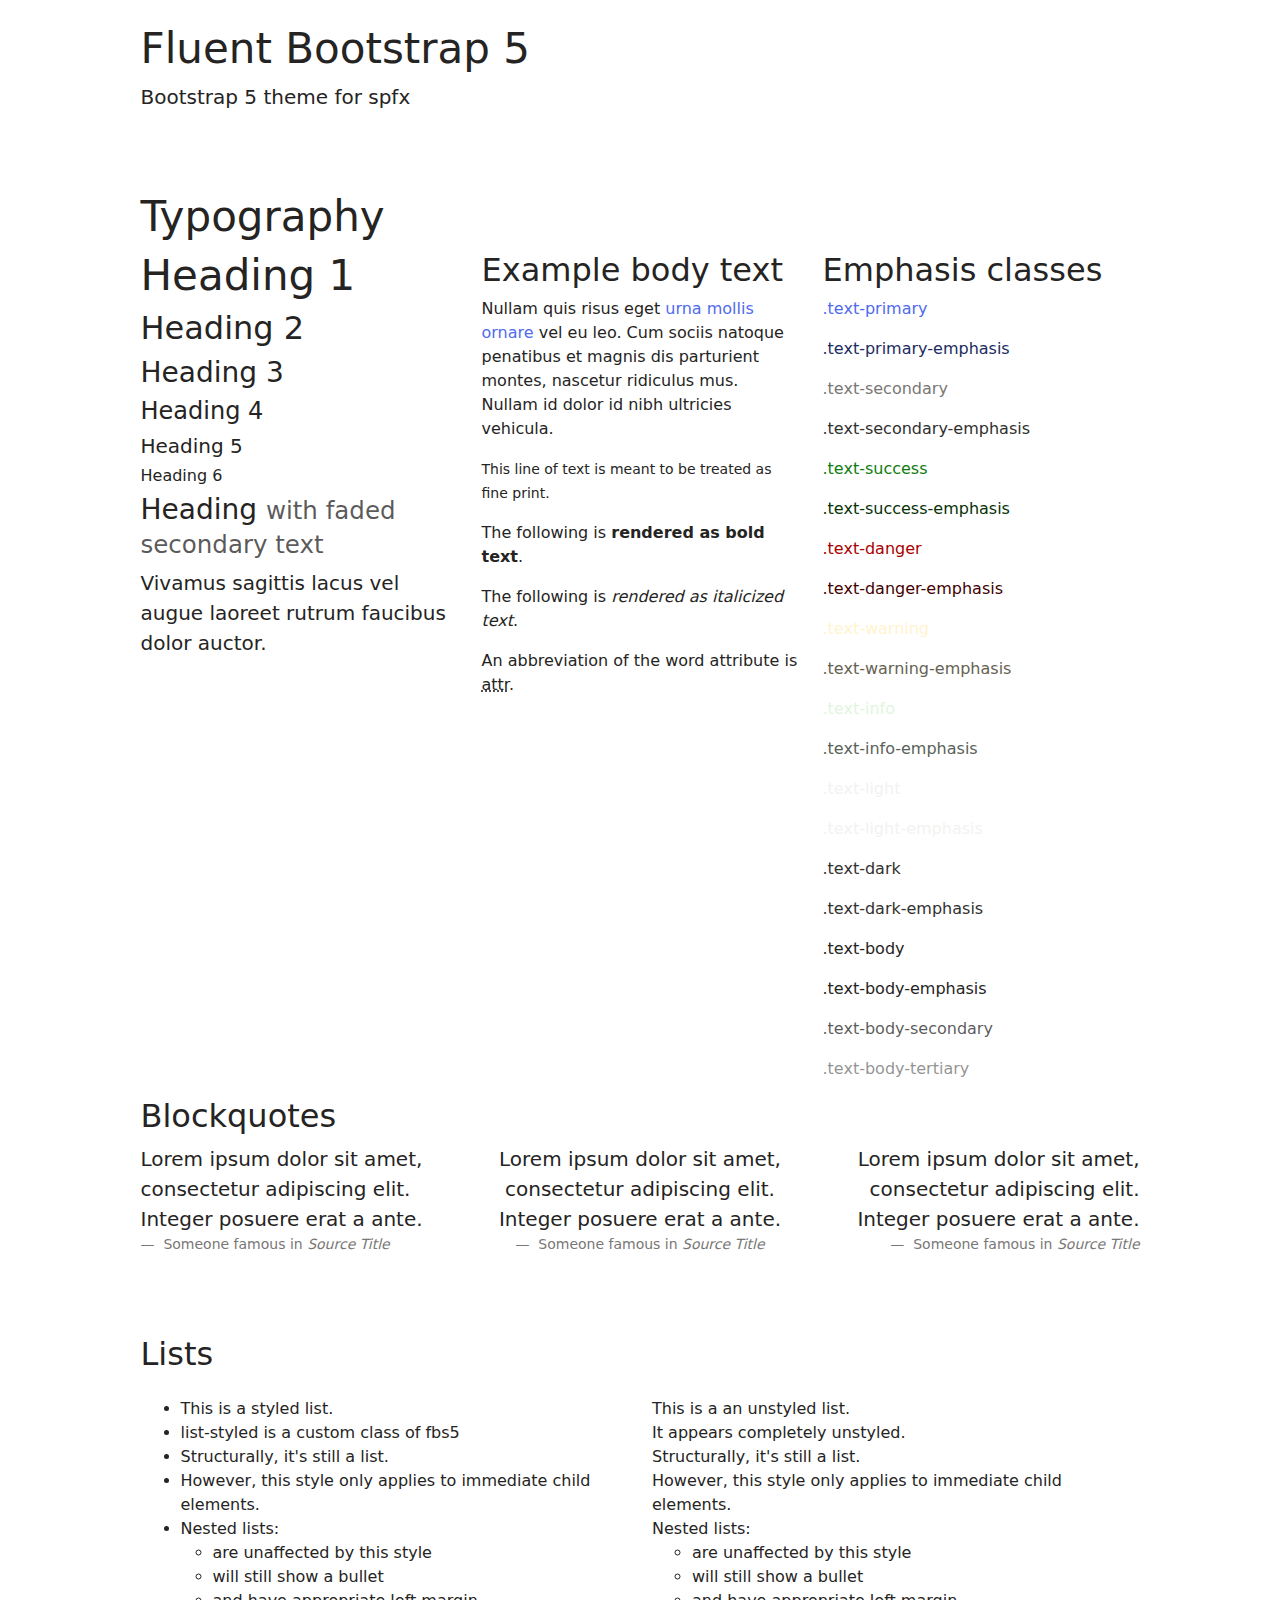
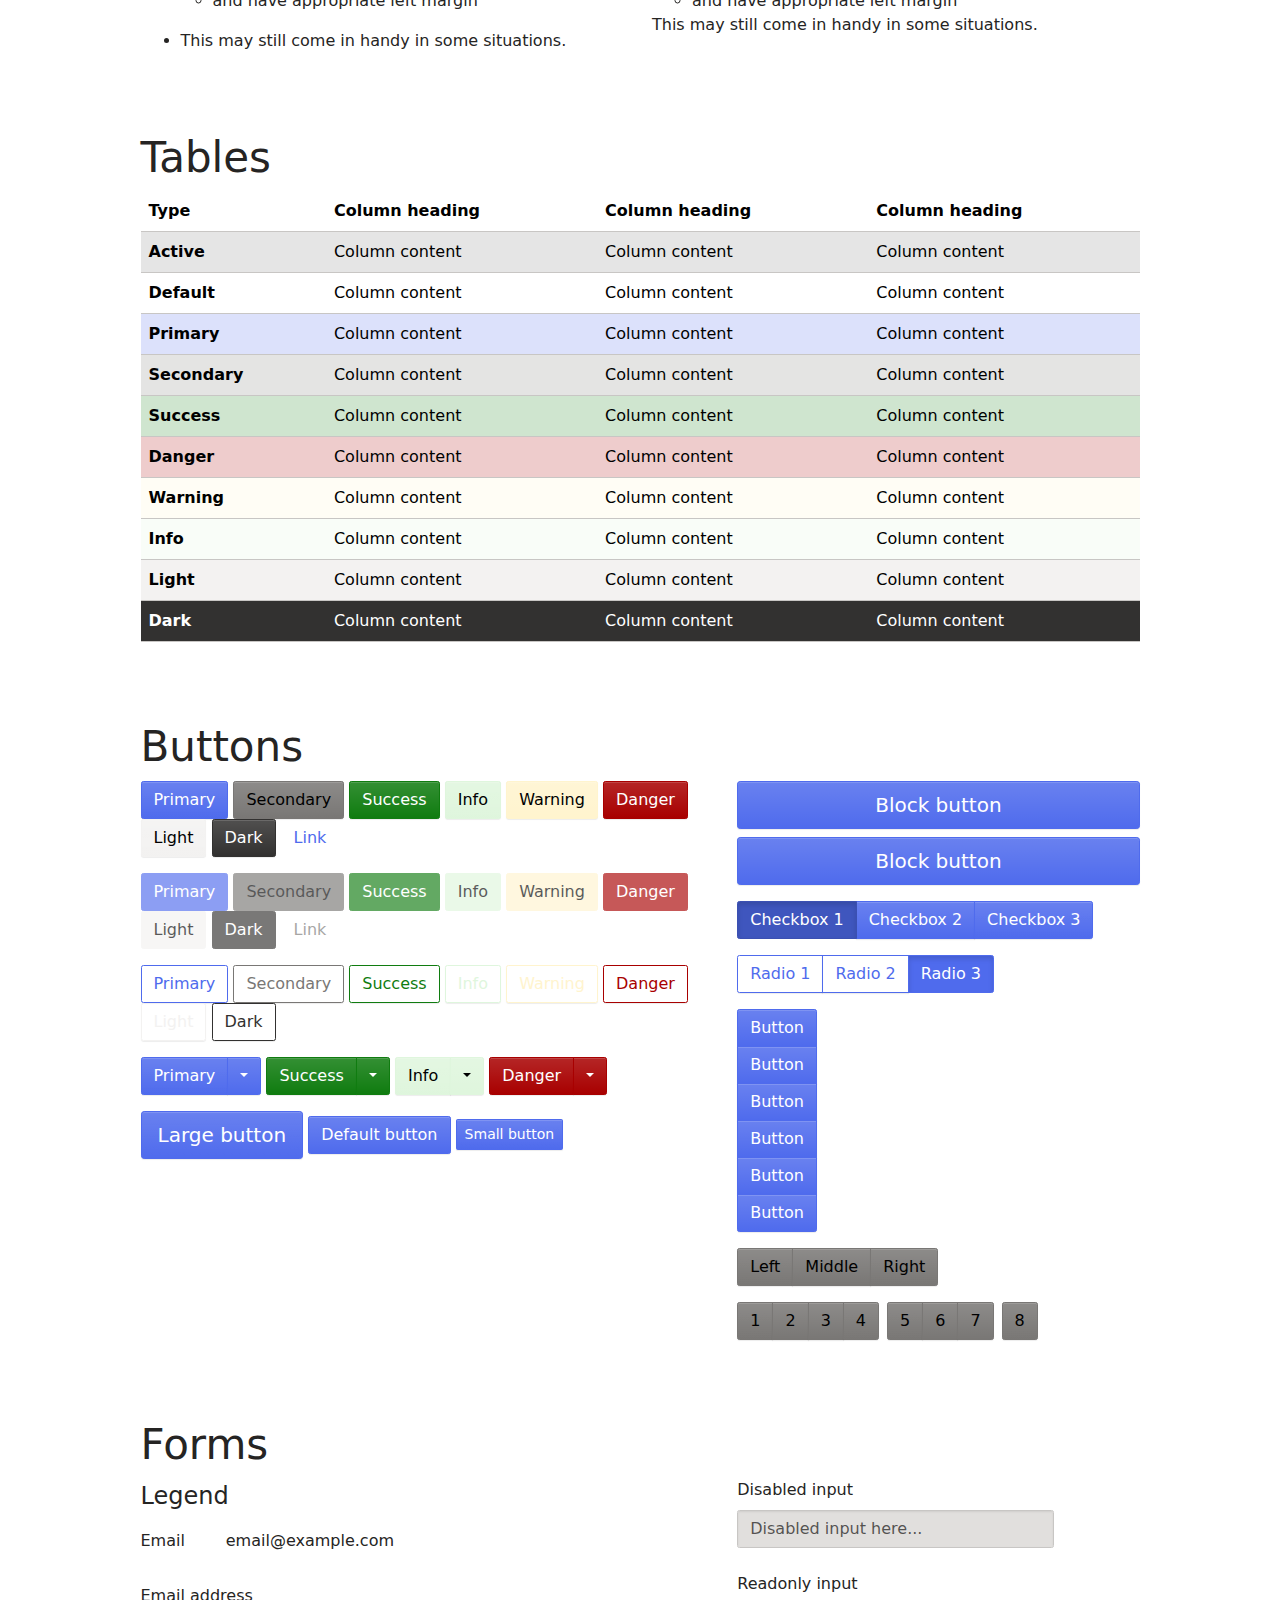
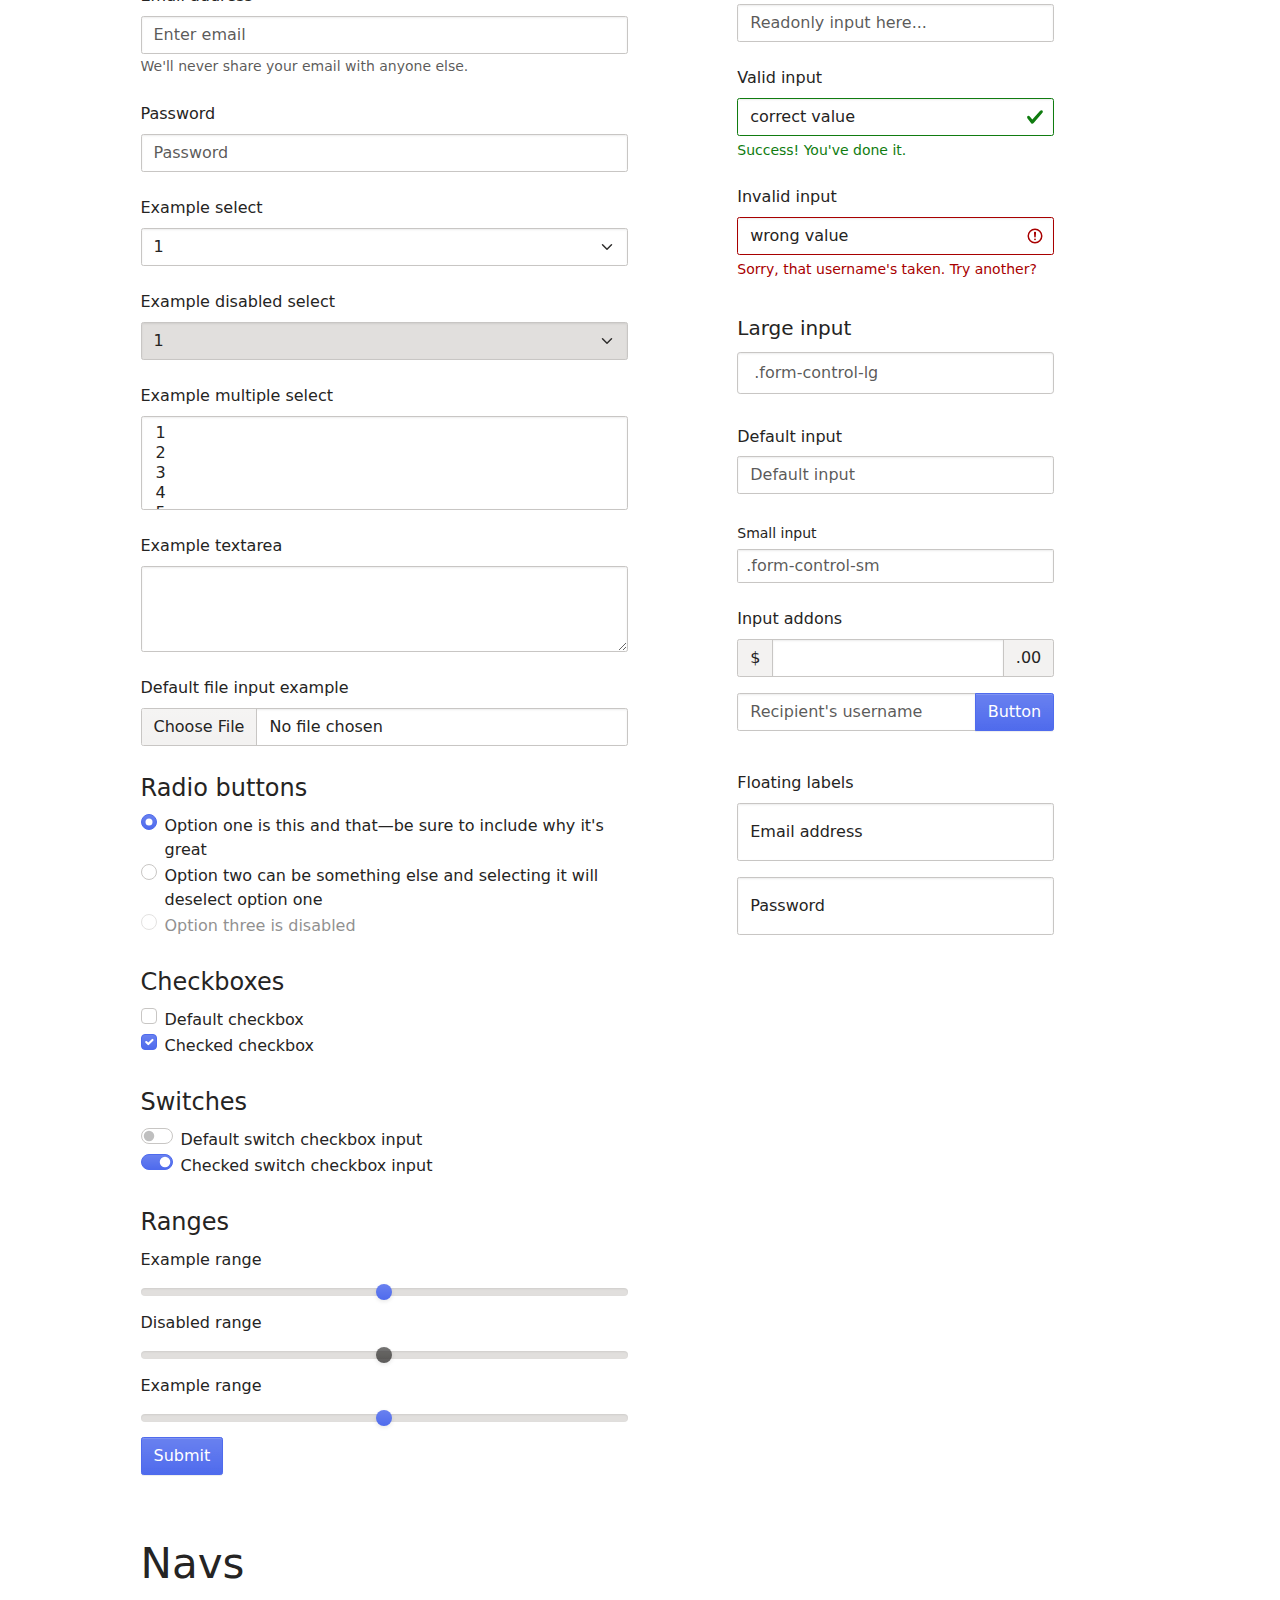
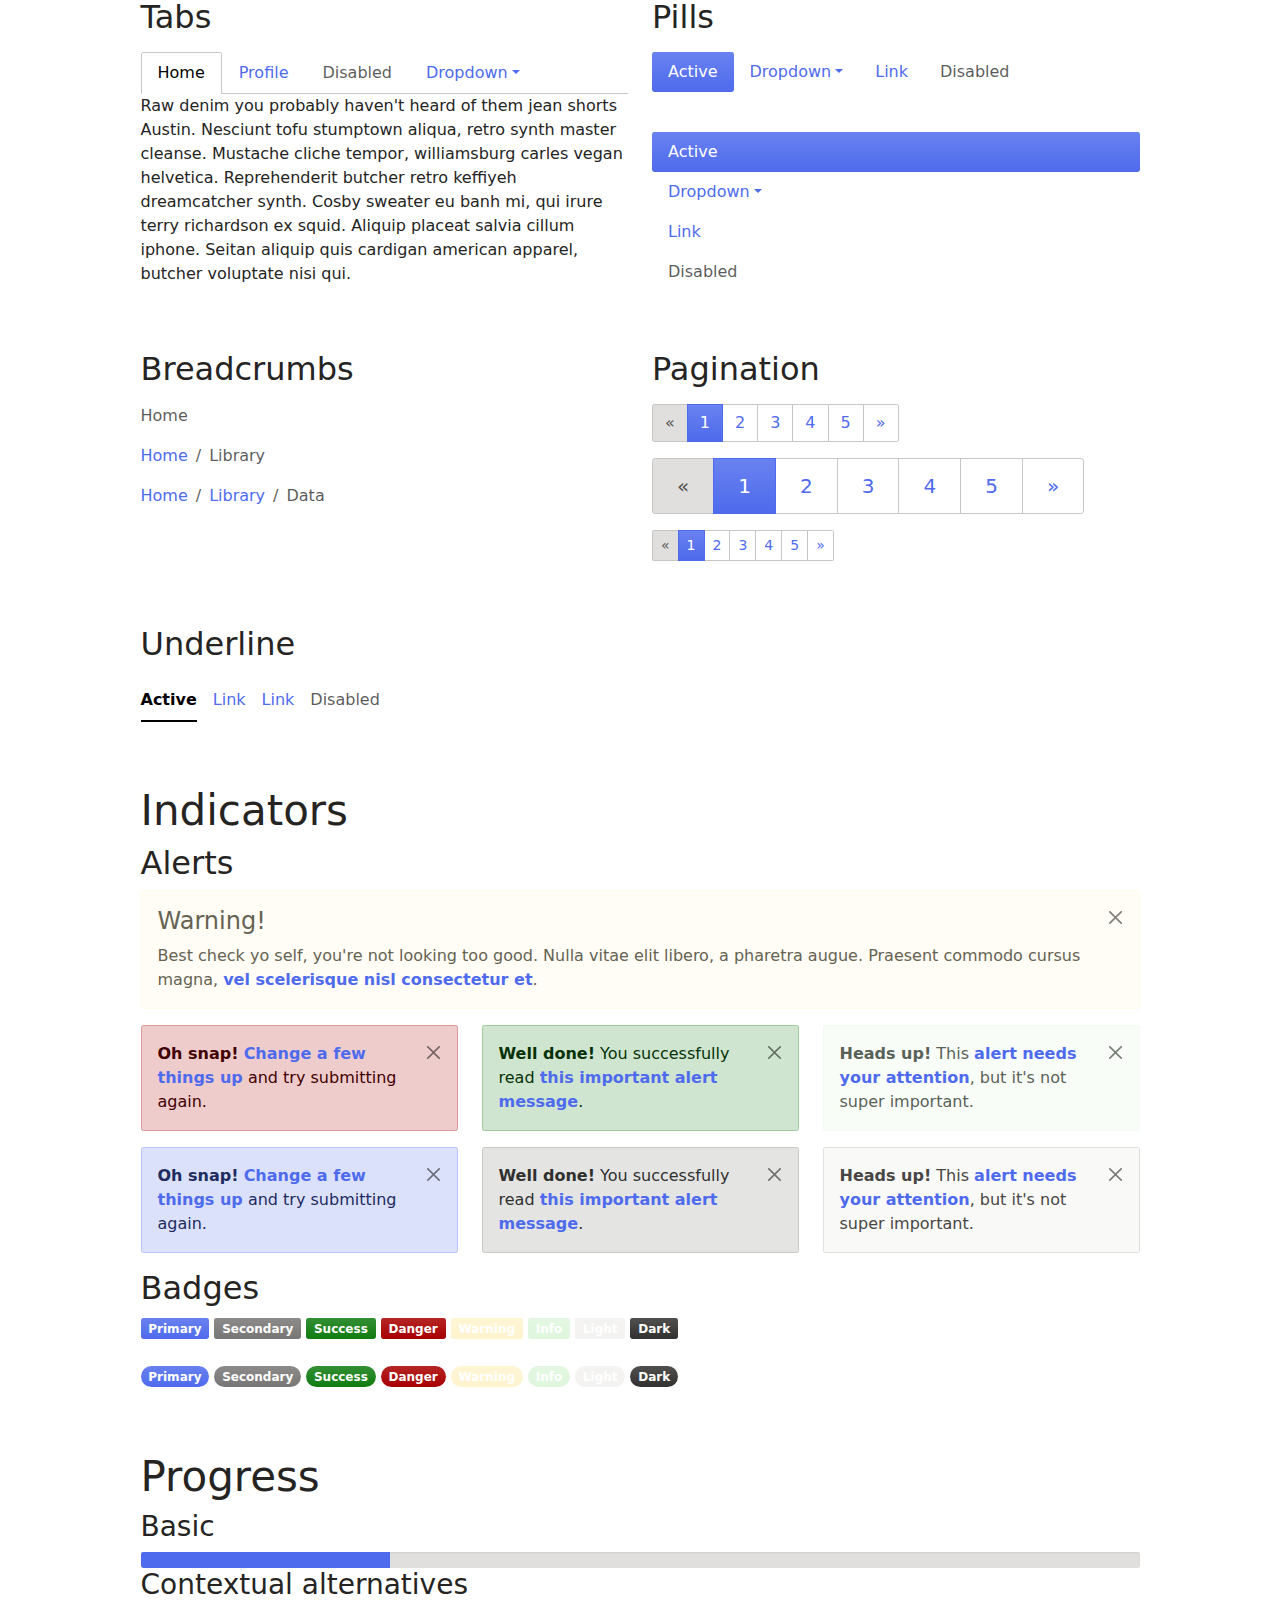
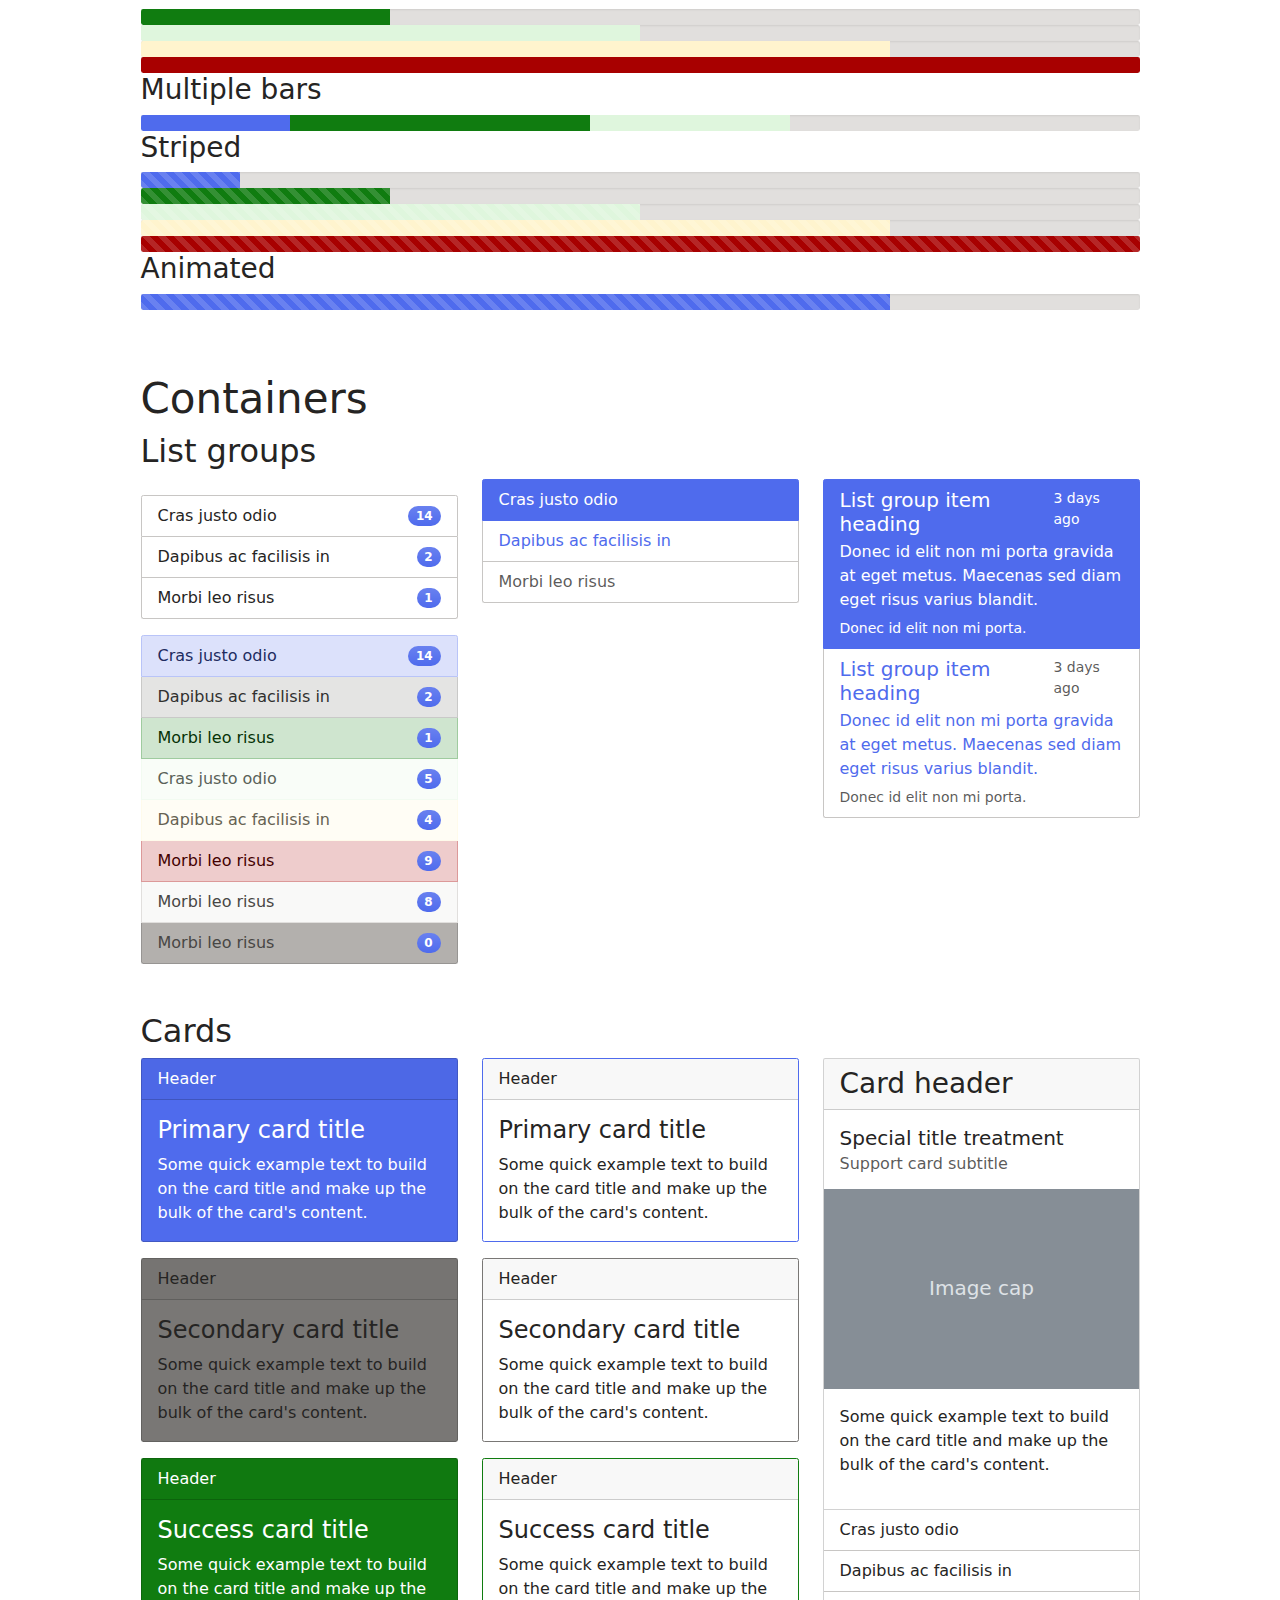
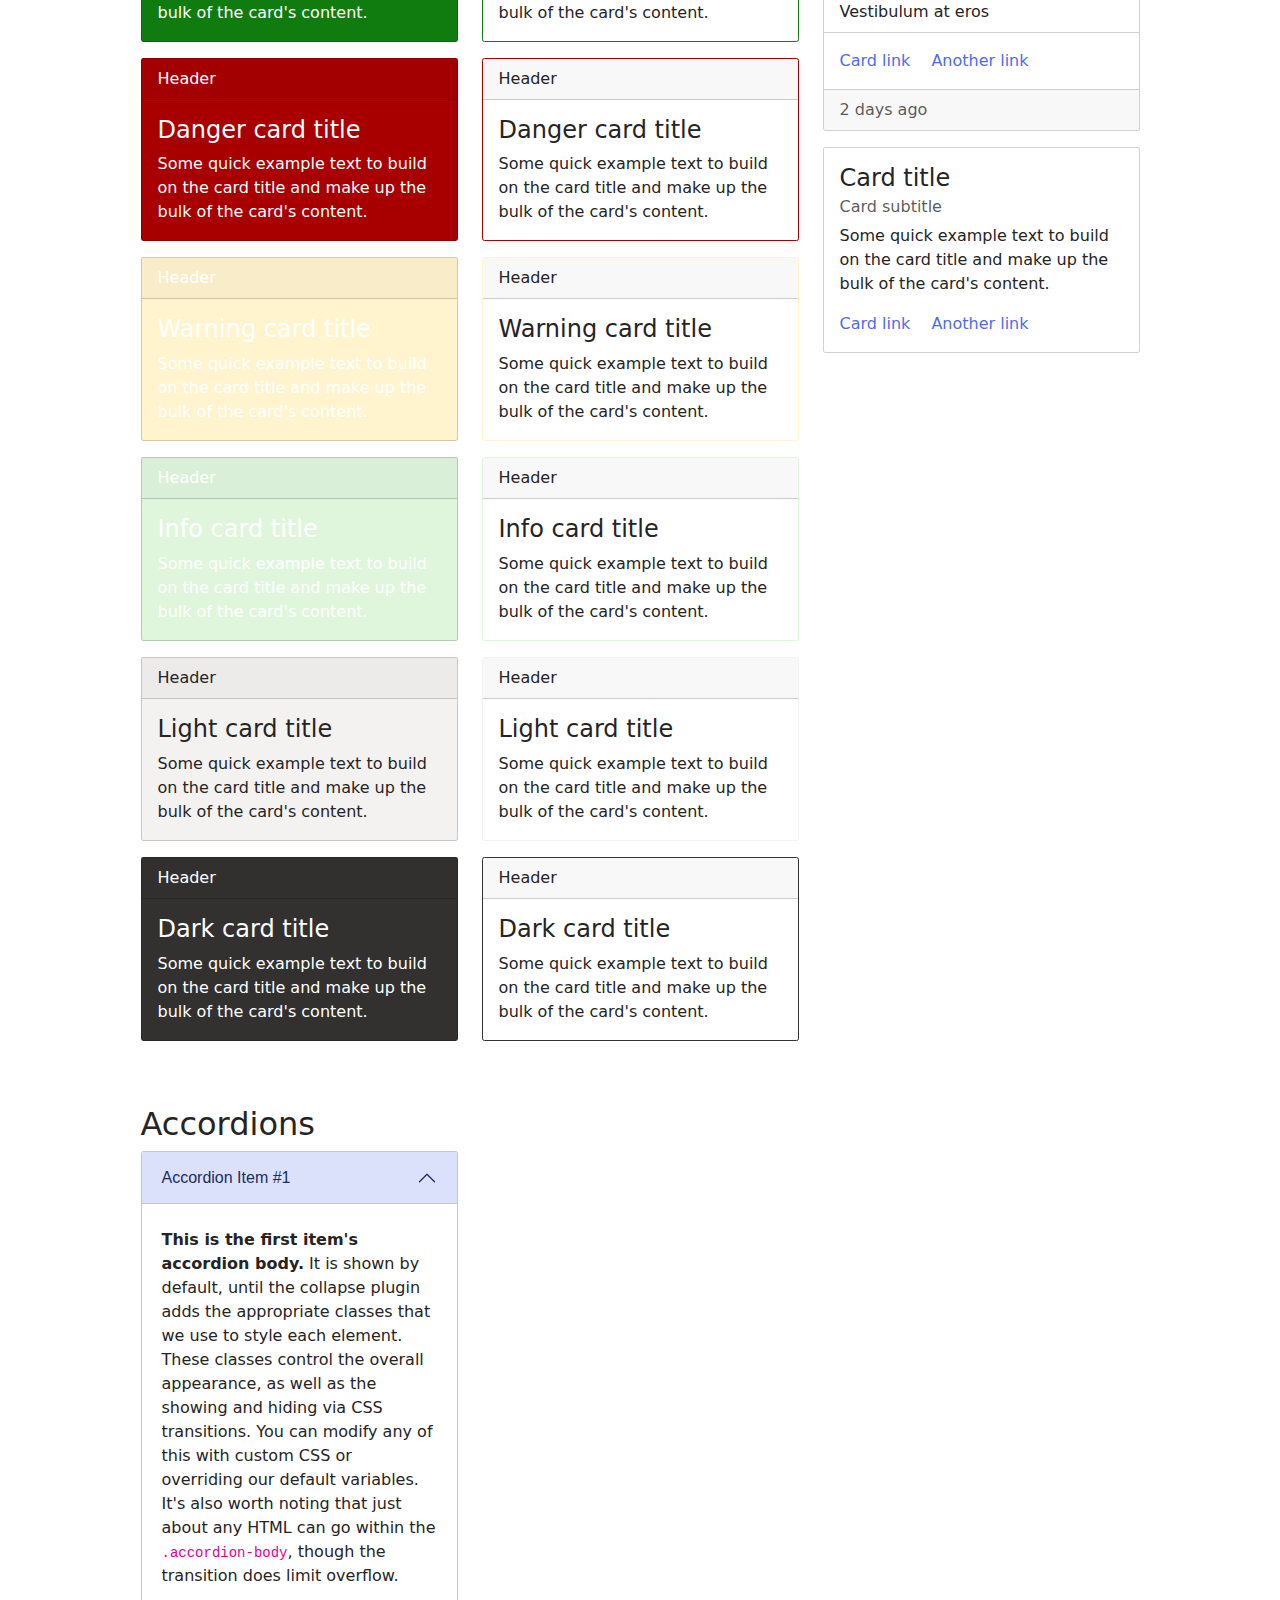
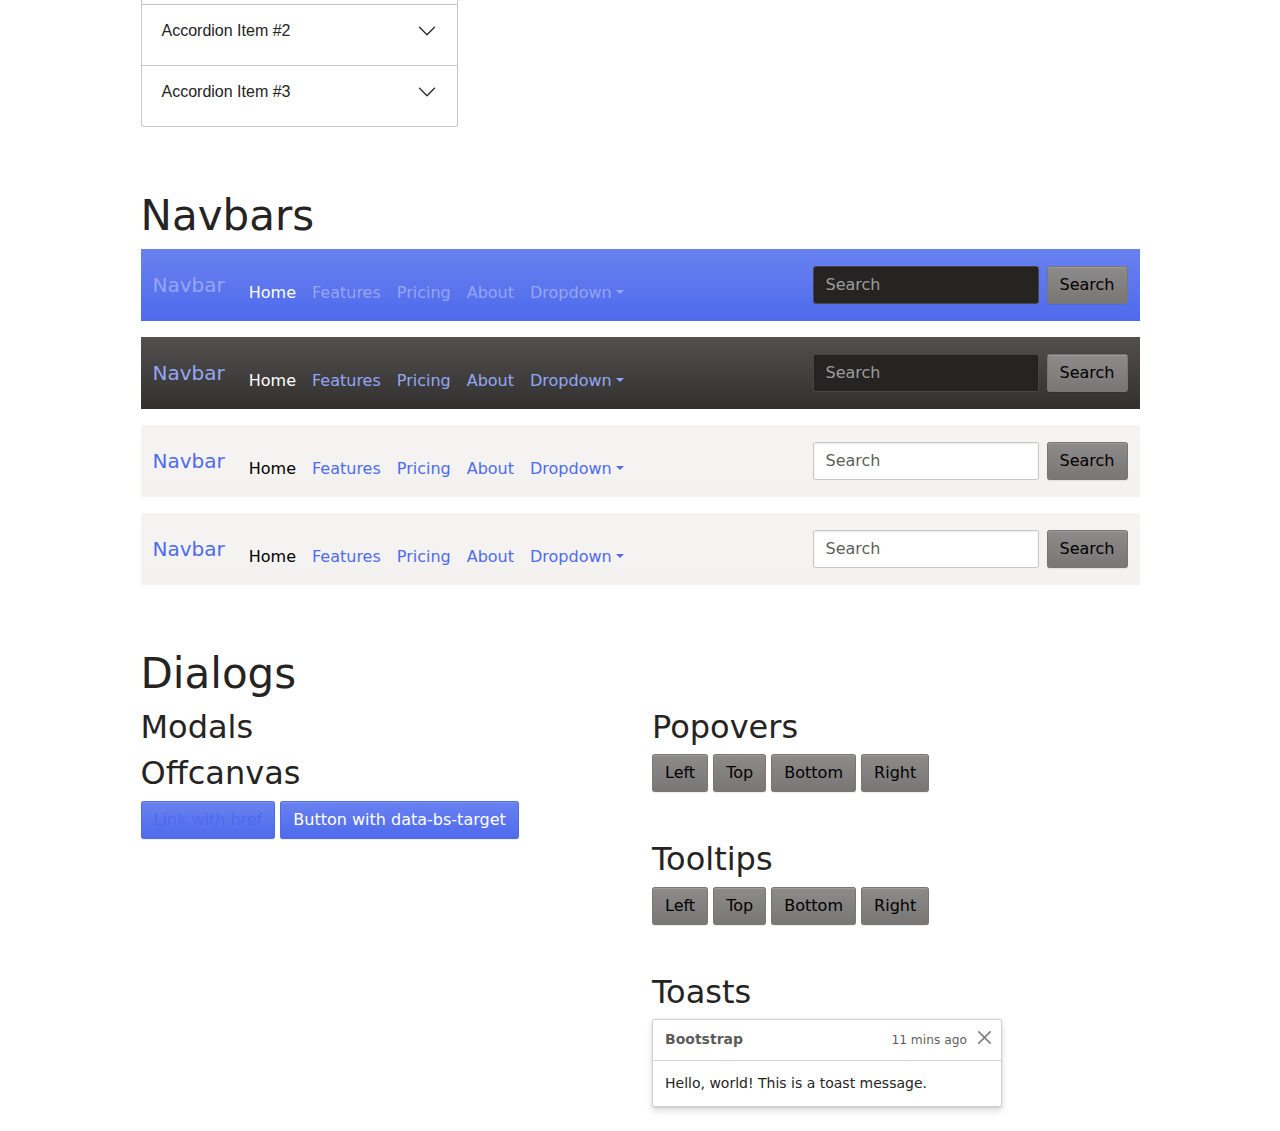
==== commit 007004ec: "initialize/reset body only with new fluentbootstrap5body class" ====
--- a/index.html
+++ b/index.html
@@ -30,7 +30,7 @@
 
 </head>
 
-<body class="fluentbootstrap5">
+<body class="fluentbootstrap5body fluentbootstrap5">
 
   <div class="container">
     <div class="page-header" id="banner">
--- a/css/fluentbootstrap5.css
+++ b/css/fluentbootstrap5.css
@@ -1 +1 @@
-﻿:root,[data-bs-theme=light]{--bs-blue: #4f6bed;--bs-indigo: #5c2e91;--bs-purple: #881798;--bs-pink: #e3008c;--bs-red: #d13438;--bs-orange: #ffaa44;--bs-yellow: #fce100;--bs-green: #498205;--bs-teal: #00ad56;--bs-cyan: #00b7c3;--bs-black: #000;--bs-white: #fff;--bs-gray: #797775;--bs-gray-dark: #323130;--bs-gray-100: #f3f2f1;--bs-gray-200: #e1dfdd;--bs-gray-300: #c8c6c4;--bs-gray-400: #b3b0ad;--bs-gray-500: #979593;--bs-gray-600: #797775;--bs-gray-700: #484644;--bs-gray-800: #323130;--bs-gray-900: #252423;--bs-primary: #4f6bed;--bs-secondary: #797775;--bs-success: #107c10;--bs-info: #dff6dd;--bs-warning: #fff4ce;--bs-danger: #a80000;--bs-light: #f3f2f1;--bs-dark: #323130;--bs-primary-rgb: 79, 107, 237;--bs-secondary-rgb: 121, 119, 117;--bs-success-rgb: 16, 124, 16;--bs-info-rgb: 223, 246, 221;--bs-warning-rgb: 255, 244, 206;--bs-danger-rgb: 168, 0, 0;--bs-light-rgb: 243, 242, 241;--bs-dark-rgb: 50, 49, 48;--bs-primary-text-emphasis: rgb(31.6, 42.8, 94.8);--bs-secondary-text-emphasis: rgb(48.4, 47.6, 46.8);--bs-success-text-emphasis: rgb(6.4, 49.6, 6.4);--bs-info-text-emphasis: rgb(89.2, 98.4, 88.4);--bs-warning-text-emphasis: rgb(102, 97.6, 82.4);--bs-danger-text-emphasis: rgb(67.2, 0, 0);--bs-light-text-emphasis: #484644;--bs-dark-text-emphasis: #484644;--bs-primary-bg-subtle: rgb(219.8, 225.4, 251.4);--bs-secondary-bg-subtle: rgb(228.2, 227.8, 227.4);--bs-success-bg-subtle: rgb(207.2, 228.8, 207.2);--bs-info-bg-subtle: rgb(248.6, 253.2, 248.2);--bs-warning-bg-subtle: rgb(255, 252.8, 245.2);--bs-danger-bg-subtle: rgb(237.6, 204, 204);--bs-light-bg-subtle: rgb(249, 248.5, 248);--bs-dark-bg-subtle: #b3b0ad;--bs-primary-border-subtle: rgb(184.6, 195.8, 247.8);--bs-secondary-border-subtle: rgb(201.4, 200.6, 199.8);--bs-success-border-subtle: rgb(159.4, 202.6, 159.4);--bs-info-border-subtle: rgb(242.2, 251.4, 241.4);--bs-warning-border-subtle: rgb(255, 250.6, 235.4);--bs-danger-border-subtle: rgb(220.2, 153, 153);--bs-light-border-subtle: #e1dfdd;--bs-dark-border-subtle: #979593;--bs-white-rgb: 255, 255, 255;--bs-black-rgb: 0, 0, 0;--bs-font-sans-serif: system-ui, -apple-system, "Segoe UI", Roboto, "Helvetica Neue", "Noto Sans", "Liberation Sans", Arial, sans-serif, "Apple Color Emoji", "Segoe UI Emoji", "Segoe UI Symbol", "Noto Color Emoji";--bs-font-monospace: SFMono-Regular, Menlo, Monaco, Consolas, "Liberation Mono", "Courier New", monospace;--bs-gradient: linear-gradient(180deg, rgba(255, 255, 255, 0.15), rgba(255, 255, 255, 0));--bs-body-font-family: var(--bs-font-sans-serif);--bs-body-font-size:1rem;--bs-body-font-weight: 400;--bs-body-line-height: 1.5;--bs-body-color: #252423;--bs-body-color-rgb: 37, 36, 35;--bs-body-bg: #fff;--bs-body-bg-rgb: 255, 255, 255;--bs-emphasis-color: #000;--bs-emphasis-color-rgb: 0, 0, 0;--bs-secondary-color: rgba(37, 36, 35, 0.75);--bs-secondary-color-rgb: 37, 36, 35;--bs-secondary-bg: #e1dfdd;--bs-secondary-bg-rgb: 225, 223, 221;--bs-tertiary-color: rgba(37, 36, 35, 0.5);--bs-tertiary-color-rgb: 37, 36, 35;--bs-tertiary-bg: #f3f2f1;--bs-tertiary-bg-rgb: 243, 242, 241;--bs-heading-color: inherit;--bs-link-color: #4f6bed;--bs-link-color-rgb: 79, 107, 237;--bs-link-decoration: none;--bs-link-hover-color: rgb(63.2, 85.6, 189.6);--bs-link-hover-color-rgb: 63, 86, 190;--bs-code-color: #e3008c;--bs-highlight-color: #252423;--bs-highlight-bg: rgb(254.4, 249, 204);--bs-border-width: 1px;--bs-border-style: solid;--bs-border-color: #c8c6c4;--bs-border-color-translucent: rgba(0, 0, 0, 0.175);--bs-border-radius: 0.15rem;--bs-border-radius-sm: 0.1rem;--bs-border-radius-lg: 0.2rem;--bs-border-radius-xl: 1rem;--bs-border-radius-xxl: 2rem;--bs-border-radius-2xl: var(--bs-border-radius-xxl);--bs-border-radius-pill: 50rem;--bs-box-shadow: 0 3.2px 7.2px 0 rgba(0, 0, 0, 0.132), 0 0.6px 1.8px 0 rgba(0, 0, 0, 0.108);--bs-box-shadow-sm: 0 1.6px 3.6px 0 rgba(0, 0, 0, 0.132), 0 0.3px 0.9px 0 rgba(0, 0, 0, 0.108);--bs-box-shadow-lg: 0 6.4px 14.4px 0 rgba(0, 0, 0, 0.132), 0 1.2px 3.6px 0 rgba(0, 0, 0, 0.108);--bs-box-shadow-inset: inset 0 1px 2px rgba(0, 0, 0, 0.075);--bs-focus-ring-width: 0.25rem;--bs-focus-ring-opacity: 0.25;--bs-focus-ring-color: rgba(79, 107, 237, 0.25);--bs-form-valid-color: #107c10;--bs-form-valid-border-color: #107c10;--bs-form-invalid-color: #a80000;--bs-form-invalid-border-color: #a80000}[data-bs-theme=dark]{color-scheme:dark;--bs-body-color: #c8c6c4;--bs-body-color-rgb: 200, 198, 196;--bs-body-bg: #252423;--bs-body-bg-rgb: 37, 36, 35;--bs-emphasis-color: #fff;--bs-emphasis-color-rgb: 255, 255, 255;--bs-secondary-color: rgba(200, 198, 196, 0.75);--bs-secondary-color-rgb: 200, 198, 196;--bs-secondary-bg: #323130;--bs-secondary-bg-rgb: 50, 49, 48;--bs-tertiary-color: rgba(200, 198, 196, 0.5);--bs-tertiary-color-rgb: 200, 198, 196;--bs-tertiary-bg: rgb(43.5, 42.5, 41.5);--bs-tertiary-bg-rgb: 44, 43, 42;--bs-primary-text-emphasis: rgb(149.4, 166.2, 244.2);--bs-secondary-text-emphasis: rgb(174.6, 173.4, 172.2);--bs-success-text-emphasis: rgb(111.6, 176.4, 111.6);--bs-info-text-emphasis: rgb(235.8, 249.6, 234.6);--bs-warning-text-emphasis: rgb(255, 248.4, 225.6);--bs-danger-text-emphasis: rgb(202.8, 102, 102);--bs-light-text-emphasis: #f3f2f1;--bs-dark-text-emphasis: #c8c6c4;--bs-primary-bg-subtle: rgb(15.8, 21.4, 47.4);--bs-secondary-bg-subtle: rgb(24.2, 23.8, 23.4);--bs-success-bg-subtle: rgb(3.2, 24.8, 3.2);--bs-info-bg-subtle: rgb(44.6, 49.2, 44.2);--bs-warning-bg-subtle: rgb(51, 48.8, 41.2);--bs-danger-bg-subtle: rgb(33.6, 0, 0);--bs-light-bg-subtle: #323130;--bs-dark-bg-subtle: rgb(25, 24.5, 24);--bs-primary-border-subtle: rgb(47.4, 64.2, 142.2);--bs-secondary-border-subtle: rgb(72.6, 71.4, 70.2);--bs-success-border-subtle: rgb(9.6, 74.4, 9.6);--bs-info-border-subtle: rgb(133.8, 147.6, 132.6);--bs-warning-border-subtle: rgb(153, 146.4, 123.6);--bs-danger-border-subtle: rgb(100.8, 0, 0);--bs-light-border-subtle: #484644;--bs-dark-border-subtle: #323130;--bs-heading-color: inherit;--bs-link-color: rgb(149.4, 166.2, 244.2);--bs-link-hover-color: rgb(170.52, 183.96, 246.36);--bs-link-color-rgb: 149, 166, 244;--bs-link-hover-color-rgb: 171, 184, 246;--bs-code-color: rgb(238.2, 102, 186);--bs-highlight-color: #c8c6c4;--bs-highlight-bg: rgb(100.8, 90, 0);--bs-border-color: #484644;--bs-border-color-translucent: rgba(255, 255, 255, 0.15);--bs-form-valid-color: rgb(145.8, 180, 105);--bs-form-valid-border-color: rgb(145.8, 180, 105);--bs-form-invalid-color: rgb(227.4, 133.2, 135.6);--bs-form-invalid-border-color: rgb(227.4, 133.2, 135.6)}.fluentbootstrap5{margin:0;font-family:var(--bs-body-font-family);font-size:var(--bs-body-font-size);font-weight:var(--bs-body-font-weight);line-height:var(--bs-body-line-height);color:var(--bs-body-color);text-align:var(--bs-body-text-align);background-color:var(--bs-body-bg);-webkit-text-size-adjust:100%;-webkit-tap-highlight-color:rgba(0,0,0,0)}.fluentbootstrap5 *,.fluentbootstrap5 *::before,.fluentbootstrap5 *::after{box-sizing:border-box}@media(prefers-reduced-motion: no-preference){.fluentbootstrap5 :root{scroll-behavior:smooth}}.fluentbootstrap5 body{margin:0;font-family:var(--bs-body-font-family);font-size:var(--bs-body-font-size);font-weight:var(--bs-body-font-weight);line-height:var(--bs-body-line-height);color:var(--bs-body-color);text-align:var(--bs-body-text-align);background-color:var(--bs-body-bg);-webkit-text-size-adjust:100%;-webkit-tap-highlight-color:rgba(0,0,0,0)}.fluentbootstrap5 hr{margin:1rem 0;color:inherit;border:0;border-top:var(--bs-border-width) solid;opacity:.25}.fluentbootstrap5 h6,.fluentbootstrap5 .h6,.fluentbootstrap5 h5,.fluentbootstrap5 .h5,.fluentbootstrap5 h4,.fluentbootstrap5 .h4,.fluentbootstrap5 h3,.fluentbootstrap5 .h3,.fluentbootstrap5 h2,.fluentbootstrap5 .h2,.fluentbootstrap5 h1,.fluentbootstrap5 .h1{margin-top:0;margin-bottom:.5rem;font-weight:500;line-height:1.2;color:var(--bs-heading-color)}.fluentbootstrap5 h1,.fluentbootstrap5 .h1{font-size:calc(1.3875rem + 1.65vw)}@media(min-width: 1200px){.fluentbootstrap5 h1,.fluentbootstrap5 .h1{font-size:2.625rem}}.fluentbootstrap5 h2,.fluentbootstrap5 .h2{font-size:calc(1.325rem + 0.9vw)}@media(min-width: 1200px){.fluentbootstrap5 h2,.fluentbootstrap5 .h2{font-size:2rem}}.fluentbootstrap5 h3,.fluentbootstrap5 .h3{font-size:calc(1.3rem + 0.6vw)}@media(min-width: 1200px){.fluentbootstrap5 h3,.fluentbootstrap5 .h3{font-size:1.75rem}}.fluentbootstrap5 h4,.fluentbootstrap5 .h4{font-size:calc(1.275rem + 0.3vw)}@media(min-width: 1200px){.fluentbootstrap5 h4,.fluentbootstrap5 .h4{font-size:1.5rem}}.fluentbootstrap5 h5,.fluentbootstrap5 .h5{font-size:1.25rem}.fluentbootstrap5 h6,.fluentbootstrap5 .h6{font-size:1rem}.fluentbootstrap5 p{margin-top:0;margin-bottom:1rem}.fluentbootstrap5 abbr[title]{text-decoration:underline dotted;cursor:help;text-decoration-skip-ink:none}.fluentbootstrap5 address{margin-bottom:1rem;font-style:normal;line-height:inherit}.fluentbootstrap5 .list-styled ol,.fluentbootstrap5 .list-styled ul{padding-left:2rem}.fluentbootstrap5 .list-styled ol,.fluentbootstrap5 .list-styled ul,.fluentbootstrap5 .list-styled dl{margin-top:0;margin-bottom:1rem}.fluentbootstrap5 .list-styled ol ol,.fluentbootstrap5 .list-styled ul ul,.fluentbootstrap5 .list-styled ol ul,.fluentbootstrap5 .list-styled ul ol{margin-bottom:0}.fluentbootstrap5 dt{font-weight:600}.fluentbootstrap5 dd{margin-bottom:.5rem;margin-left:0}.fluentbootstrap5 blockquote{margin:0 0 1rem}.fluentbootstrap5 b,.fluentbootstrap5 strong{font-weight:700}.fluentbootstrap5 small,.fluentbootstrap5 .small{font-size:0.875em}.fluentbootstrap5 mark,.fluentbootstrap5 .mark{padding:.1875em;color:var(--bs-highlight-color);background-color:var(--bs-highlight-bg)}.fluentbootstrap5 sub,.fluentbootstrap5 sup{position:relative;font-size:0.75em;line-height:0;vertical-align:baseline}.fluentbootstrap5 sub{bottom:-0.25em}.fluentbootstrap5 sup{top:-0.5em}.fluentbootstrap5 a{color:rgba(var(--bs-link-color-rgb), var(--bs-link-opacity, 1));text-decoration:none}.fluentbootstrap5 a:hover{--bs-link-color-rgb: var(--bs-link-hover-color-rgb)}.fluentbootstrap5 a:not([href]):not([class]),.fluentbootstrap5 a:not([href]):not([class]):hover{color:inherit;text-decoration:none}.fluentbootstrap5 pre,.fluentbootstrap5 code,.fluentbootstrap5 kbd,.fluentbootstrap5 samp{font-family:var(--bs-font-monospace);font-size:1em}.fluentbootstrap5 pre{display:block;margin-top:0;margin-bottom:1rem;overflow:auto;font-size:0.875em}.fluentbootstrap5 pre code{font-size:inherit;color:inherit;word-break:normal}.fluentbootstrap5 code{font-size:0.875em;color:var(--bs-code-color);word-wrap:break-word}a>.fluentbootstrap5 code{color:inherit}.fluentbootstrap5 kbd{padding:.1875rem .375rem;font-size:0.875em;color:var(--bs-body-bg);background-color:var(--bs-body-color);border-radius:.1rem}.fluentbootstrap5 kbd kbd{padding:0;font-size:1em}.fluentbootstrap5 figure{margin:0 0 1rem}.fluentbootstrap5 img,.fluentbootstrap5 svg{vertical-align:middle}.fluentbootstrap5 table{caption-side:bottom;border-collapse:collapse}.fluentbootstrap5 caption{padding-top:.5rem;padding-bottom:.5rem;color:var(--bs-secondary-color);text-align:left}.fluentbootstrap5 th{text-align:inherit;text-align:-webkit-match-parent}.fluentbootstrap5 thead,.fluentbootstrap5 tbody,.fluentbootstrap5 tfoot,.fluentbootstrap5 tr,.fluentbootstrap5 td,.fluentbootstrap5 th{border-color:inherit;border-style:solid;border-width:0}.fluentbootstrap5 label{display:inline-block}.fluentbootstrap5 button:focus:not(:focus-visible){outline:0}.fluentbootstrap5 input,.fluentbootstrap5 select,.fluentbootstrap5 optgroup,.fluentbootstrap5 textarea{margin:0;font-family:inherit;font-size:inherit;line-height:inherit}.fluentbootstrap5 button,.fluentbootstrap5 select{text-transform:none}.fluentbootstrap5 [role=button]{cursor:pointer}.fluentbootstrap5 select{word-wrap:normal}.fluentbootstrap5 select:disabled{opacity:1}.fluentbootstrap5 [list]:not([type=date]):not([type=datetime-local]):not([type=month]):not([type=week]):not([type=time])::-webkit-calendar-picker-indicator{display:none !important}.fluentbootstrap5 button,.fluentbootstrap5 [type=button],.fluentbootstrap5 [type=reset],.fluentbootstrap5 [type=submit]{-webkit-appearance:button}.fluentbootstrap5 button:not(:disabled),.fluentbootstrap5 [type=button]:not(:disabled),.fluentbootstrap5 [type=reset]:not(:disabled),.fluentbootstrap5 [type=submit]:not(:disabled){cursor:pointer}.fluentbootstrap5 ::-moz-focus-inner{padding:0;border-style:none}.fluentbootstrap5 textarea{resize:vertical}.fluentbootstrap5 fieldset{min-width:0;padding:0;margin:0;border:0}.fluentbootstrap5 legend{float:left;width:100%;padding:0;margin-bottom:.5rem;font-size:calc(1.275rem + 0.3vw);line-height:inherit}@media(min-width: 1200px){.fluentbootstrap5 legend{font-size:1.5rem}}.fluentbootstrap5 legend+*{clear:left}.fluentbootstrap5 ::-webkit-datetime-edit-fields-wrapper,.fluentbootstrap5 ::-webkit-datetime-edit-text,.fluentbootstrap5 ::-webkit-datetime-edit-minute,.fluentbootstrap5 ::-webkit-datetime-edit-hour-field,.fluentbootstrap5 ::-webkit-datetime-edit-day-field,.fluentbootstrap5 ::-webkit-datetime-edit-month-field,.fluentbootstrap5 ::-webkit-datetime-edit-year-field{padding:0}.fluentbootstrap5 ::-webkit-inner-spin-button{height:auto}.fluentbootstrap5 [type=search]{-webkit-appearance:textfield;outline-offset:-2px}.fluentbootstrap5 ::-webkit-search-decoration{-webkit-appearance:none}.fluentbootstrap5 ::-webkit-color-swatch-wrapper{padding:0}.fluentbootstrap5 ::file-selector-button{font:inherit;-webkit-appearance:button}.fluentbootstrap5 output{display:inline-block}.fluentbootstrap5 iframe{border:0}.fluentbootstrap5 summary{display:list-item;cursor:pointer}.fluentbootstrap5 progress{vertical-align:baseline}.fluentbootstrap5 [hidden]{display:none !important}.lead{font-size:1.25rem;font-weight:300}.display-1{font-size:calc(1.625rem + 4.5vw);font-weight:300;line-height:1.2}@media(min-width: 1200px){.display-1{font-size:5rem}}.display-2{font-size:calc(1.575rem + 3.9vw);font-weight:300;line-height:1.2}@media(min-width: 1200px){.display-2{font-size:4.5rem}}.display-3{font-size:calc(1.525rem + 3.3vw);font-weight:300;line-height:1.2}@media(min-width: 1200px){.display-3{font-size:4rem}}.display-4{font-size:calc(1.475rem + 2.7vw);font-weight:300;line-height:1.2}@media(min-width: 1200px){.display-4{font-size:3.5rem}}.display-5{font-size:calc(1.425rem + 2.1vw);font-weight:300;line-height:1.2}@media(min-width: 1200px){.display-5{font-size:3rem}}.display-6{font-size:calc(1.375rem + 1.5vw);font-weight:300;line-height:1.2}@media(min-width: 1200px){.display-6{font-size:2.5rem}}.list-unstyled{padding-left:0;list-style:none}.list-inline{padding-left:0;list-style:none}.list-inline-item{display:inline-block}.list-inline-item:not(:last-child){margin-right:.5rem}.initialism{font-size:0.875em;text-transform:uppercase}.blockquote{margin-bottom:1rem;font-size:1.25rem}.blockquote>:last-child{margin-bottom:0}.blockquote-footer{margin-top:-1rem;margin-bottom:1rem;font-size:0.875em;color:#797775}.blockquote-footer::before{content:"— "}.img-fluid{max-width:100%;height:auto}.img-thumbnail{padding:.25rem;background-color:var(--bs-body-bg);border:var(--bs-border-width) solid var(--bs-border-color);border-radius:var(--bs-border-radius);box-shadow:var(--bs-box-shadow-sm);max-width:100%;height:auto}.figure{display:inline-block}.figure-img{margin-bottom:.5rem;line-height:1}.figure-caption{font-size:0.875em;color:var(--bs-secondary-color)}.container,.container-fluid,.container-xl,.container-lg,.container-md,.container-sm{--bs-gutter-x: 1.5rem;--bs-gutter-y: 0;width:100%;padding-right:calc(var(--bs-gutter-x)*.5);padding-left:calc(var(--bs-gutter-x)*.5);margin-right:auto;margin-left:auto}@media(min-width: 480px){.container-sm,.container{max-width:479px}}@media(min-width: 640px){.container-md,.container-sm,.container{max-width:639px}}@media(min-width: 1024px){.container-lg,.container-md,.container-sm,.container{max-width:1023px}}@media(min-width: 1366px){.container-xl,.container-lg,.container-md,.container-sm,.container{max-width:1365px}}:root{--bs-breakpoint-xs: 0;--bs-breakpoint-sm: 480px;--bs-breakpoint-md: 640px;--bs-breakpoint-lg: 1024px;--bs-breakpoint-xl: 1366px}.row{--bs-gutter-x: 1.5rem;--bs-gutter-y: 0;display:flex;flex-wrap:wrap;margin-top:calc(-1*var(--bs-gutter-y));margin-right:calc(-0.5*var(--bs-gutter-x));margin-left:calc(-0.5*var(--bs-gutter-x))}.row>*{flex-shrink:0;width:100%;max-width:100%;padding-right:calc(var(--bs-gutter-x)*.5);padding-left:calc(var(--bs-gutter-x)*.5);margin-top:var(--bs-gutter-y)}.col{flex:1 0 0%}.row-cols-auto>*{flex:0 0 auto;width:auto}.row-cols-1>*{flex:0 0 auto;width:100%}.row-cols-2>*{flex:0 0 auto;width:50%}.row-cols-3>*{flex:0 0 auto;width:33.33333333%}.row-cols-4>*{flex:0 0 auto;width:25%}.row-cols-5>*{flex:0 0 auto;width:20%}.row-cols-6>*{flex:0 0 auto;width:16.66666667%}.col-auto{flex:0 0 auto;width:auto}.col-1{flex:0 0 auto;width:8.33333333%}.col-2{flex:0 0 auto;width:16.66666667%}.col-3{flex:0 0 auto;width:25%}.col-4{flex:0 0 auto;width:33.33333333%}.col-5{flex:0 0 auto;width:41.66666667%}.col-6{flex:0 0 auto;width:50%}.col-7{flex:0 0 auto;width:58.33333333%}.col-8{flex:0 0 auto;width:66.66666667%}.col-9{flex:0 0 auto;width:75%}.col-10{flex:0 0 auto;width:83.33333333%}.col-11{flex:0 0 auto;width:91.66666667%}.col-12{flex:0 0 auto;width:100%}.offset-1{margin-left:8.33333333%}.offset-2{margin-left:16.66666667%}.offset-3{margin-left:25%}.offset-4{margin-left:33.33333333%}.offset-5{margin-left:41.66666667%}.offset-6{margin-left:50%}.offset-7{margin-left:58.33333333%}.offset-8{margin-left:66.66666667%}.offset-9{margin-left:75%}.offset-10{margin-left:83.33333333%}.offset-11{margin-left:91.66666667%}.g-0,.gx-0{--bs-gutter-x: 0}.g-0,.gy-0{--bs-gutter-y: 0}.g-1,.gx-1{--bs-gutter-x: 0.25rem}.g-1,.gy-1{--bs-gutter-y: 0.25rem}.g-2,.gx-2{--bs-gutter-x: 0.5rem}.g-2,.gy-2{--bs-gutter-y: 0.5rem}.g-3,.gx-3{--bs-gutter-x: 1rem}.g-3,.gy-3{--bs-gutter-y: 1rem}.g-4,.gx-4{--bs-gutter-x: 1.5rem}.g-4,.gy-4{--bs-gutter-y: 1.5rem}.g-5,.gx-5{--bs-gutter-x: 3rem}.g-5,.gy-5{--bs-gutter-y: 3rem}@media(min-width: 480px){.col-sm{flex:1 0 0%}.row-cols-sm-auto>*{flex:0 0 auto;width:auto}.row-cols-sm-1>*{flex:0 0 auto;width:100%}.row-cols-sm-2>*{flex:0 0 auto;width:50%}.row-cols-sm-3>*{flex:0 0 auto;width:33.33333333%}.row-cols-sm-4>*{flex:0 0 auto;width:25%}.row-cols-sm-5>*{flex:0 0 auto;width:20%}.row-cols-sm-6>*{flex:0 0 auto;width:16.66666667%}.col-sm-auto{flex:0 0 auto;width:auto}.col-sm-1{flex:0 0 auto;width:8.33333333%}.col-sm-2{flex:0 0 auto;width:16.66666667%}.col-sm-3{flex:0 0 auto;width:25%}.col-sm-4{flex:0 0 auto;width:33.33333333%}.col-sm-5{flex:0 0 auto;width:41.66666667%}.col-sm-6{flex:0 0 auto;width:50%}.col-sm-7{flex:0 0 auto;width:58.33333333%}.col-sm-8{flex:0 0 auto;width:66.66666667%}.col-sm-9{flex:0 0 auto;width:75%}.col-sm-10{flex:0 0 auto;width:83.33333333%}.col-sm-11{flex:0 0 auto;width:91.66666667%}.col-sm-12{flex:0 0 auto;width:100%}.offset-sm-0{margin-left:0}.offset-sm-1{margin-left:8.33333333%}.offset-sm-2{margin-left:16.66666667%}.offset-sm-3{margin-left:25%}.offset-sm-4{margin-left:33.33333333%}.offset-sm-5{margin-left:41.66666667%}.offset-sm-6{margin-left:50%}.offset-sm-7{margin-left:58.33333333%}.offset-sm-8{margin-left:66.66666667%}.offset-sm-9{margin-left:75%}.offset-sm-10{margin-left:83.33333333%}.offset-sm-11{margin-left:91.66666667%}.g-sm-0,.gx-sm-0{--bs-gutter-x: 0}.g-sm-0,.gy-sm-0{--bs-gutter-y: 0}.g-sm-1,.gx-sm-1{--bs-gutter-x: 0.25rem}.g-sm-1,.gy-sm-1{--bs-gutter-y: 0.25rem}.g-sm-2,.gx-sm-2{--bs-gutter-x: 0.5rem}.g-sm-2,.gy-sm-2{--bs-gutter-y: 0.5rem}.g-sm-3,.gx-sm-3{--bs-gutter-x: 1rem}.g-sm-3,.gy-sm-3{--bs-gutter-y: 1rem}.g-sm-4,.gx-sm-4{--bs-gutter-x: 1.5rem}.g-sm-4,.gy-sm-4{--bs-gutter-y: 1.5rem}.g-sm-5,.gx-sm-5{--bs-gutter-x: 3rem}.g-sm-5,.gy-sm-5{--bs-gutter-y: 3rem}}@media(min-width: 640px){.col-md{flex:1 0 0%}.row-cols-md-auto>*{flex:0 0 auto;width:auto}.row-cols-md-1>*{flex:0 0 auto;width:100%}.row-cols-md-2>*{flex:0 0 auto;width:50%}.row-cols-md-3>*{flex:0 0 auto;width:33.33333333%}.row-cols-md-4>*{flex:0 0 auto;width:25%}.row-cols-md-5>*{flex:0 0 auto;width:20%}.row-cols-md-6>*{flex:0 0 auto;width:16.66666667%}.col-md-auto{flex:0 0 auto;width:auto}.col-md-1{flex:0 0 auto;width:8.33333333%}.col-md-2{flex:0 0 auto;width:16.66666667%}.col-md-3{flex:0 0 auto;width:25%}.col-md-4{flex:0 0 auto;width:33.33333333%}.col-md-5{flex:0 0 auto;width:41.66666667%}.col-md-6{flex:0 0 auto;width:50%}.col-md-7{flex:0 0 auto;width:58.33333333%}.col-md-8{flex:0 0 auto;width:66.66666667%}.col-md-9{flex:0 0 auto;width:75%}.col-md-10{flex:0 0 auto;width:83.33333333%}.col-md-11{flex:0 0 auto;width:91.66666667%}.col-md-12{flex:0 0 auto;width:100%}.offset-md-0{margin-left:0}.offset-md-1{margin-left:8.33333333%}.offset-md-2{margin-left:16.66666667%}.offset-md-3{margin-left:25%}.offset-md-4{margin-left:33.33333333%}.offset-md-5{margin-left:41.66666667%}.offset-md-6{margin-left:50%}.offset-md-7{margin-left:58.33333333%}.offset-md-8{margin-left:66.66666667%}.offset-md-9{margin-left:75%}.offset-md-10{margin-left:83.33333333%}.offset-md-11{margin-left:91.66666667%}.g-md-0,.gx-md-0{--bs-gutter-x: 0}.g-md-0,.gy-md-0{--bs-gutter-y: 0}.g-md-1,.gx-md-1{--bs-gutter-x: 0.25rem}.g-md-1,.gy-md-1{--bs-gutter-y: 0.25rem}.g-md-2,.gx-md-2{--bs-gutter-x: 0.5rem}.g-md-2,.gy-md-2{--bs-gutter-y: 0.5rem}.g-md-3,.gx-md-3{--bs-gutter-x: 1rem}.g-md-3,.gy-md-3{--bs-gutter-y: 1rem}.g-md-4,.gx-md-4{--bs-gutter-x: 1.5rem}.g-md-4,.gy-md-4{--bs-gutter-y: 1.5rem}.g-md-5,.gx-md-5{--bs-gutter-x: 3rem}.g-md-5,.gy-md-5{--bs-gutter-y: 3rem}}@media(min-width: 1024px){.col-lg{flex:1 0 0%}.row-cols-lg-auto>*{flex:0 0 auto;width:auto}.row-cols-lg-1>*{flex:0 0 auto;width:100%}.row-cols-lg-2>*{flex:0 0 auto;width:50%}.row-cols-lg-3>*{flex:0 0 auto;width:33.33333333%}.row-cols-lg-4>*{flex:0 0 auto;width:25%}.row-cols-lg-5>*{flex:0 0 auto;width:20%}.row-cols-lg-6>*{flex:0 0 auto;width:16.66666667%}.col-lg-auto{flex:0 0 auto;width:auto}.col-lg-1{flex:0 0 auto;width:8.33333333%}.col-lg-2{flex:0 0 auto;width:16.66666667%}.col-lg-3{flex:0 0 auto;width:25%}.col-lg-4{flex:0 0 auto;width:33.33333333%}.col-lg-5{flex:0 0 auto;width:41.66666667%}.col-lg-6{flex:0 0 auto;width:50%}.col-lg-7{flex:0 0 auto;width:58.33333333%}.col-lg-8{flex:0 0 auto;width:66.66666667%}.col-lg-9{flex:0 0 auto;width:75%}.col-lg-10{flex:0 0 auto;width:83.33333333%}.col-lg-11{flex:0 0 auto;width:91.66666667%}.col-lg-12{flex:0 0 auto;width:100%}.offset-lg-0{margin-left:0}.offset-lg-1{margin-left:8.33333333%}.offset-lg-2{margin-left:16.66666667%}.offset-lg-3{margin-left:25%}.offset-lg-4{margin-left:33.33333333%}.offset-lg-5{margin-left:41.66666667%}.offset-lg-6{margin-left:50%}.offset-lg-7{margin-left:58.33333333%}.offset-lg-8{margin-left:66.66666667%}.offset-lg-9{margin-left:75%}.offset-lg-10{margin-left:83.33333333%}.offset-lg-11{margin-left:91.66666667%}.g-lg-0,.gx-lg-0{--bs-gutter-x: 0}.g-lg-0,.gy-lg-0{--bs-gutter-y: 0}.g-lg-1,.gx-lg-1{--bs-gutter-x: 0.25rem}.g-lg-1,.gy-lg-1{--bs-gutter-y: 0.25rem}.g-lg-2,.gx-lg-2{--bs-gutter-x: 0.5rem}.g-lg-2,.gy-lg-2{--bs-gutter-y: 0.5rem}.g-lg-3,.gx-lg-3{--bs-gutter-x: 1rem}.g-lg-3,.gy-lg-3{--bs-gutter-y: 1rem}.g-lg-4,.gx-lg-4{--bs-gutter-x: 1.5rem}.g-lg-4,.gy-lg-4{--bs-gutter-y: 1.5rem}.g-lg-5,.gx-lg-5{--bs-gutter-x: 3rem}.g-lg-5,.gy-lg-5{--bs-gutter-y: 3rem}}@media(min-width: 1366px){.col-xl{flex:1 0 0%}.row-cols-xl-auto>*{flex:0 0 auto;width:auto}.row-cols-xl-1>*{flex:0 0 auto;width:100%}.row-cols-xl-2>*{flex:0 0 auto;width:50%}.row-cols-xl-3>*{flex:0 0 auto;width:33.33333333%}.row-cols-xl-4>*{flex:0 0 auto;width:25%}.row-cols-xl-5>*{flex:0 0 auto;width:20%}.row-cols-xl-6>*{flex:0 0 auto;width:16.66666667%}.col-xl-auto{flex:0 0 auto;width:auto}.col-xl-1{flex:0 0 auto;width:8.33333333%}.col-xl-2{flex:0 0 auto;width:16.66666667%}.col-xl-3{flex:0 0 auto;width:25%}.col-xl-4{flex:0 0 auto;width:33.33333333%}.col-xl-5{flex:0 0 auto;width:41.66666667%}.col-xl-6{flex:0 0 auto;width:50%}.col-xl-7{flex:0 0 auto;width:58.33333333%}.col-xl-8{flex:0 0 auto;width:66.66666667%}.col-xl-9{flex:0 0 auto;width:75%}.col-xl-10{flex:0 0 auto;width:83.33333333%}.col-xl-11{flex:0 0 auto;width:91.66666667%}.col-xl-12{flex:0 0 auto;width:100%}.offset-xl-0{margin-left:0}.offset-xl-1{margin-left:8.33333333%}.offset-xl-2{margin-left:16.66666667%}.offset-xl-3{margin-left:25%}.offset-xl-4{margin-left:33.33333333%}.offset-xl-5{margin-left:41.66666667%}.offset-xl-6{margin-left:50%}.offset-xl-7{margin-left:58.33333333%}.offset-xl-8{margin-left:66.66666667%}.offset-xl-9{margin-left:75%}.offset-xl-10{margin-left:83.33333333%}.offset-xl-11{margin-left:91.66666667%}.g-xl-0,.gx-xl-0{--bs-gutter-x: 0}.g-xl-0,.gy-xl-0{--bs-gutter-y: 0}.g-xl-1,.gx-xl-1{--bs-gutter-x: 0.25rem}.g-xl-1,.gy-xl-1{--bs-gutter-y: 0.25rem}.g-xl-2,.gx-xl-2{--bs-gutter-x: 0.5rem}.g-xl-2,.gy-xl-2{--bs-gutter-y: 0.5rem}.g-xl-3,.gx-xl-3{--bs-gutter-x: 1rem}.g-xl-3,.gy-xl-3{--bs-gutter-y: 1rem}.g-xl-4,.gx-xl-4{--bs-gutter-x: 1.5rem}.g-xl-4,.gy-xl-4{--bs-gutter-y: 1.5rem}.g-xl-5,.gx-xl-5{--bs-gutter-x: 3rem}.g-xl-5,.gy-xl-5{--bs-gutter-y: 3rem}}.table{--bs-table-color-type: initial;--bs-table-bg-type: initial;--bs-table-color-state: initial;--bs-table-bg-state: initial;--bs-table-color: var(--bs-emphasis-color);--bs-table-bg: var(--bs-body-bg);--bs-table-border-color: var(--bs-border-color);--bs-table-accent-bg: transparent;--bs-table-striped-color: var(--bs-emphasis-color);--bs-table-striped-bg: rgba(var(--bs-emphasis-color-rgb), 0.05);--bs-table-active-color: var(--bs-emphasis-color);--bs-table-active-bg: rgba(var(--bs-emphasis-color-rgb), 0.1);--bs-table-hover-color: var(--bs-emphasis-color);--bs-table-hover-bg: rgba(var(--bs-emphasis-color-rgb), 0.075);width:100%;margin-bottom:1rem;vertical-align:top;border-color:var(--bs-table-border-color)}.table>:not(caption)>*>*{padding:.5rem .5rem;color:var(--bs-table-color-state, var(--bs-table-color-type, var(--bs-table-color)));background-color:var(--bs-table-bg);border-bottom-width:var(--bs-border-width);box-shadow:inset 0 0 0 9999px var(--bs-table-bg-state, var(--bs-table-bg-type, var(--bs-table-accent-bg)))}.table>tbody{vertical-align:inherit}.table>thead{vertical-align:bottom}.table-group-divider{border-top:calc(var(--bs-border-width)*2) solid currentcolor}.caption-top{caption-side:top}.table-sm>:not(caption)>*>*{padding:.25rem .25rem}.table-bordered>:not(caption)>*{border-width:var(--bs-border-width) 0}.table-bordered>:not(caption)>*>*{border-width:0 var(--bs-border-width)}.table-borderless>:not(caption)>*>*{border-bottom-width:0}.table-borderless>:not(:first-child){border-top-width:0}.table-striped>tbody>tr:nth-of-type(odd)>*{--bs-table-color-type: var(--bs-table-striped-color);--bs-table-bg-type: var(--bs-table-striped-bg)}.table-striped-columns>:not(caption)>tr>:nth-child(even){--bs-table-color-type: var(--bs-table-striped-color);--bs-table-bg-type: var(--bs-table-striped-bg)}.table-active{--bs-table-color-state: var(--bs-table-active-color);--bs-table-bg-state: var(--bs-table-active-bg)}.table-hover>tbody>tr:hover>*{--bs-table-color-state: var(--bs-table-hover-color);--bs-table-bg-state: var(--bs-table-hover-bg)}.table-primary{--bs-table-color: #000;--bs-table-bg: rgb(219.8, 225.4, 251.4);--bs-table-border-color: rgb(175.84, 180.32, 201.12);--bs-table-striped-bg: rgb(208.81, 214.13, 238.83);--bs-table-striped-color: #000;--bs-table-active-bg: rgb(197.82, 202.86, 226.26);--bs-table-active-color: #000;--bs-table-hover-bg: rgb(203.315, 208.495, 232.545);--bs-table-hover-color: #000;color:var(--bs-table-color);border-color:var(--bs-table-border-color)}.table-secondary{--bs-table-color: #000;--bs-table-bg: rgb(228.2, 227.8, 227.4);--bs-table-border-color: rgb(182.56, 182.24, 181.92);--bs-table-striped-bg: rgb(216.79, 216.41, 216.03);--bs-table-striped-color: #000;--bs-table-active-bg: rgb(205.38, 205.02, 204.66);--bs-table-active-color: #000;--bs-table-hover-bg: rgb(211.085, 210.715, 210.345);--bs-table-hover-color: #000;color:var(--bs-table-color);border-color:var(--bs-table-border-color)}.table-success{--bs-table-color: #000;--bs-table-bg: rgb(207.2, 228.8, 207.2);--bs-table-border-color: rgb(165.76, 183.04, 165.76);--bs-table-striped-bg: rgb(196.84, 217.36, 196.84);--bs-table-striped-color: #000;--bs-table-active-bg: rgb(186.48, 205.92, 186.48);--bs-table-active-color: #000;--bs-table-hover-bg: rgb(191.66, 211.64, 191.66);--bs-table-hover-color: #000;color:var(--bs-table-color);border-color:var(--bs-table-border-color)}.table-info{--bs-table-color: #000;--bs-table-bg: rgb(248.6, 253.2, 248.2);--bs-table-border-color: rgb(198.88, 202.56, 198.56);--bs-table-striped-bg: rgb(236.17, 240.54, 235.79);--bs-table-striped-color: #000;--bs-table-active-bg: rgb(223.74, 227.88, 223.38);--bs-table-active-color: #000;--bs-table-hover-bg: rgb(229.955, 234.21, 229.585);--bs-table-hover-color: #000;color:var(--bs-table-color);border-color:var(--bs-table-border-color)}.table-warning{--bs-table-color: #000;--bs-table-bg: rgb(255, 252.8, 245.2);--bs-table-border-color: rgb(204, 202.24, 196.16);--bs-table-striped-bg: rgb(242.25, 240.16, 232.94);--bs-table-striped-color: #000;--bs-table-active-bg: rgb(229.5, 227.52, 220.68);--bs-table-active-color: #000;--bs-table-hover-bg: rgb(235.875, 233.84, 226.81);--bs-table-hover-color: #000;color:var(--bs-table-color);border-color:var(--bs-table-border-color)}.table-danger{--bs-table-color: #000;--bs-table-bg: rgb(237.6, 204, 204);--bs-table-border-color: rgb(190.08, 163.2, 163.2);--bs-table-striped-bg: rgb(225.72, 193.8, 193.8);--bs-table-striped-color: #000;--bs-table-active-bg: rgb(213.84, 183.6, 183.6);--bs-table-active-color: #000;--bs-table-hover-bg: rgb(219.78, 188.7, 188.7);--bs-table-hover-color: #000;color:var(--bs-table-color);border-color:var(--bs-table-border-color)}.table-light{--bs-table-color: #000;--bs-table-bg: #f3f2f1;--bs-table-border-color: rgb(194.4, 193.6, 192.8);--bs-table-striped-bg: rgb(230.85, 229.9, 228.95);--bs-table-striped-color: #000;--bs-table-active-bg: rgb(218.7, 217.8, 216.9);--bs-table-active-color: #000;--bs-table-hover-bg: rgb(224.775, 223.85, 222.925);--bs-table-hover-color: #000;color:var(--bs-table-color);border-color:var(--bs-table-border-color)}.table-dark{--bs-table-color: #fff;--bs-table-bg: #323130;--bs-table-border-color: rgb(91, 90.2, 89.4);--bs-table-striped-bg: rgb(60.25, 59.3, 58.35);--bs-table-striped-color: #fff;--bs-table-active-bg: rgb(70.5, 69.6, 68.7);--bs-table-active-color: #fff;--bs-table-hover-bg: rgb(65.375, 64.45, 63.525);--bs-table-hover-color: #fff;color:var(--bs-table-color);border-color:var(--bs-table-border-color)}.table-responsive{overflow-x:auto;-webkit-overflow-scrolling:touch}@media(max-width: 479.98px){.table-responsive-sm{overflow-x:auto;-webkit-overflow-scrolling:touch}}@media(max-width: 639.98px){.table-responsive-md{overflow-x:auto;-webkit-overflow-scrolling:touch}}@media(max-width: 1023.98px){.table-responsive-lg{overflow-x:auto;-webkit-overflow-scrolling:touch}}@media(max-width: 1365.98px){.table-responsive-xl{overflow-x:auto;-webkit-overflow-scrolling:touch}}.form-label{margin-bottom:.5rem}.col-form-label{padding-top:calc(0.375rem + var(--bs-border-width));padding-bottom:calc(0.375rem + var(--bs-border-width));margin-bottom:0;font-size:inherit;line-height:1.5}.col-form-label-lg{padding-top:calc(0.5rem + var(--bs-border-width));padding-bottom:calc(0.5rem + var(--bs-border-width));font-size:1.25rem}.col-form-label-sm{padding-top:calc(0.25rem + var(--bs-border-width));padding-bottom:calc(0.25rem + var(--bs-border-width));font-size:0.875rem}.form-text{margin-top:.25rem;font-size:0.875em;color:var(--bs-secondary-color)}.form-control{display:block;width:100%;padding:.375rem .75rem;font-size:1rem;font-weight:400;line-height:1.5;color:var(--bs-body-color);appearance:none;background-color:var(--bs-body-bg);background-clip:padding-box;border:var(--bs-border-width) solid var(--bs-border-color);border-radius:var(--bs-border-radius);box-shadow:var(--bs-box-shadow-inset);transition:border-color .15s ease-in-out,box-shadow .15s ease-in-out}@media(prefers-reduced-motion: reduce){.form-control{transition:none}}.form-control[type=file]{overflow:hidden}.form-control[type=file]:not(:disabled):not([readonly]){cursor:pointer}.form-control:focus{color:var(--bs-body-color);background-color:var(--bs-body-bg);border-color:#a7b5f6;outline:0;box-shadow:var(--bs-box-shadow-inset),0 0 0 .25rem rgba(79,107,237,.25)}.form-control::-webkit-date-and-time-value{min-width:85px;height:1.5em;margin:0}.form-control::-webkit-datetime-edit{display:block;padding:0}.form-control::placeholder{color:var(--bs-secondary-color);opacity:1}.form-control:disabled{background-color:var(--bs-secondary-bg);opacity:1}.form-control::file-selector-button{padding:.375rem .75rem;margin:-0.375rem -0.75rem;margin-inline-end:.75rem;color:var(--bs-body-color);background-color:var(--bs-tertiary-bg);background-image:var(--bs-gradient);pointer-events:none;border-color:inherit;border-style:solid;border-width:0;border-inline-end-width:var(--bs-border-width);border-radius:0;transition:color .15s ease-in-out,background-color .15s ease-in-out,border-color .15s ease-in-out,box-shadow .15s ease-in-out}@media(prefers-reduced-motion: reduce){.form-control::file-selector-button{transition:none}}.form-control:hover:not(:disabled):not([readonly])::file-selector-button{background-color:var(--bs-secondary-bg)}.form-control-plaintext{display:block;width:100%;padding:.375rem 0;margin-bottom:0;line-height:1.5;color:var(--bs-body-color);background-color:rgba(0,0,0,0);border:solid rgba(0,0,0,0);border-width:var(--bs-border-width) 0}.form-control-plaintext:focus{outline:0}.form-control-plaintext.form-control-sm,.form-control-plaintext.form-control-lg{padding-right:0;padding-left:0}.form-control-sm{min-height:calc(1.5em + 0.5rem + calc(var(--bs-border-width) * 2));padding:.25rem .5rem;font-size:0.875rem;border-radius:var(--bs-border-radius-sm)}.form-control-sm::file-selector-button{padding:.25rem .5rem;margin:-0.25rem -0.5rem;margin-inline-end:.5rem}.form-control-lg{min-height:calc(1.5em + 1rem + calc(var(--bs-border-width) * 2));padding:.5rem 1rem;font-size:1.25rem;border-radius:var(--bs-border-radius-lg)}.form-control-lg::file-selector-button{padding:.5rem 1rem;margin:-0.5rem -1rem;margin-inline-end:1rem}textarea.form-control{min-height:calc(1.5em + 0.75rem + calc(var(--bs-border-width) * 2))}textarea.form-control-sm{min-height:calc(1.5em + 0.5rem + calc(var(--bs-border-width) * 2))}textarea.form-control-lg{min-height:calc(1.5em + 1rem + calc(var(--bs-border-width) * 2))}.form-control-color{width:3rem;height:calc(1.5em + 0.75rem + calc(var(--bs-border-width) * 2));padding:.375rem}.form-control-color:not(:disabled):not([readonly]){cursor:pointer}.form-control-color::-moz-color-swatch{border:0 !important;border-radius:var(--bs-border-radius)}.form-control-color::-webkit-color-swatch{border:0 !important;border-radius:var(--bs-border-radius)}.form-control-color.form-control-sm{height:calc(1.5em + 0.5rem + calc(var(--bs-border-width) * 2))}.form-control-color.form-control-lg{height:calc(1.5em + 1rem + calc(var(--bs-border-width) * 2))}.form-select{--bs-form-select-bg-img: url("data:image/svg+xml,%3csvg xmlns='http://www.w3.org/2000/svg' viewBox='0 0 16 16'%3e%3cpath fill='none' stroke='%23323130' stroke-linecap='round' stroke-linejoin='round' stroke-width='2' d='m2 5 6 6 6-6'/%3e%3c/svg%3e");display:block;width:100%;padding:.375rem 2.25rem .375rem .75rem;font-size:1rem;font-weight:400;line-height:1.5;color:var(--bs-body-color);appearance:none;background-color:var(--bs-body-bg);background-image:var(--bs-form-select-bg-img),var(--bs-form-select-bg-icon, none);background-repeat:no-repeat;background-position:right .75rem center;background-size:16px 12px;border:var(--bs-border-width) solid var(--bs-border-color);border-radius:var(--bs-border-radius);box-shadow:var(--bs-box-shadow-inset);transition:border-color .15s ease-in-out,box-shadow .15s ease-in-out}@media(prefers-reduced-motion: reduce){.form-select{transition:none}}.form-select:focus{border-color:#a7b5f6;outline:0;box-shadow:var(--bs-box-shadow-inset),0 0 0 .25rem rgba(79,107,237,.25)}.form-select[multiple],.form-select[size]:not([size="1"]){padding-right:.75rem;background-image:none}.form-select:disabled{background-color:var(--bs-secondary-bg)}.form-select:-moz-focusring{color:rgba(0,0,0,0);text-shadow:0 0 0 var(--bs-body-color)}.form-select-sm{padding-top:.25rem;padding-bottom:.25rem;padding-left:.5rem;font-size:0.875rem;border-radius:var(--bs-border-radius-sm)}.form-select-lg{padding-top:.5rem;padding-bottom:.5rem;padding-left:1rem;font-size:1.25rem;border-radius:var(--bs-border-radius-lg)}[data-bs-theme=dark] .form-select{--bs-form-select-bg-img: url("data:image/svg+xml,%3csvg xmlns='http://www.w3.org/2000/svg' viewBox='0 0 16 16'%3e%3cpath fill='none' stroke='%23c8c6c4' stroke-linecap='round' stroke-linejoin='round' stroke-width='2' d='m2 5 6 6 6-6'/%3e%3c/svg%3e")}.form-check{display:block;min-height:1.5rem;padding-left:1.5em;margin-bottom:.125rem}.form-check .form-check-input{float:left;margin-left:-1.5em}.form-check-reverse{padding-right:1.5em;padding-left:0;text-align:right}.form-check-reverse .form-check-input{float:right;margin-right:-1.5em;margin-left:0}.form-check-input{--bs-form-check-bg: var(--bs-body-bg);flex-shrink:0;width:1em;height:1em;margin-top:.25em;vertical-align:top;appearance:none;background-color:var(--bs-form-check-bg);background-image:var(--bs-form-check-bg-image);background-repeat:no-repeat;background-position:center;background-size:contain;border:var(--bs-border-width) solid var(--bs-border-color);print-color-adjust:exact}.form-check-input[type=checkbox]{border-radius:.25em}.form-check-input[type=radio]{border-radius:50%}.form-check-input:active{filter:brightness(90%)}.form-check-input:focus{border-color:#a7b5f6;outline:0;box-shadow:0 0 0 .25rem rgba(79,107,237,.25)}.form-check-input:checked{background-color:#4f6bed;border-color:#4f6bed}.form-check-input:checked[type=checkbox]{--bs-form-check-bg-image: url("data:image/svg+xml,%3csvg xmlns='http://www.w3.org/2000/svg' viewBox='0 0 20 20'%3e%3cpath fill='none' stroke='%23fff' stroke-linecap='round' stroke-linejoin='round' stroke-width='3' d='m6 10 3 3 6-6'/%3e%3c/svg%3e"), var(--bs-gradient)}.form-check-input:checked[type=radio]{--bs-form-check-bg-image: url("data:image/svg+xml,%3csvg xmlns='http://www.w3.org/2000/svg' viewBox='-4 -4 8 8'%3e%3ccircle r='2' fill='%23fff'/%3e%3c/svg%3e"), var(--bs-gradient)}.form-check-input[type=checkbox]:indeterminate{background-color:#4f6bed;border-color:#4f6bed;--bs-form-check-bg-image: url("data:image/svg+xml,%3csvg xmlns='http://www.w3.org/2000/svg' viewBox='0 0 20 20'%3e%3cpath fill='none' stroke='%23fff' stroke-linecap='round' stroke-linejoin='round' stroke-width='3' d='M6 10h8'/%3e%3c/svg%3e"), var(--bs-gradient)}.form-check-input:disabled{pointer-events:none;filter:none;opacity:.5}.form-check-input[disabled]~.form-check-label,.form-check-input:disabled~.form-check-label{cursor:default;opacity:.5}.form-switch{padding-left:2.5em}.form-switch .form-check-input{--bs-form-switch-bg: url("data:image/svg+xml,%3csvg xmlns='http://www.w3.org/2000/svg' viewBox='-4 -4 8 8'%3e%3ccircle r='3' fill='rgba%280, 0, 0, 0.25%29'/%3e%3c/svg%3e");width:2em;margin-left:-2.5em;background-image:var(--bs-form-switch-bg);background-position:left center;border-radius:2em;transition:background-position .15s ease-in-out}@media(prefers-reduced-motion: reduce){.form-switch .form-check-input{transition:none}}.form-switch .form-check-input:focus{--bs-form-switch-bg: url("data:image/svg+xml,%3csvg xmlns='http://www.w3.org/2000/svg' viewBox='-4 -4 8 8'%3e%3ccircle r='3' fill='%23a7b5f6'/%3e%3c/svg%3e")}.form-switch .form-check-input:checked{background-position:right center;--bs-form-switch-bg: url("data:image/svg+xml,%3csvg xmlns='http://www.w3.org/2000/svg' viewBox='-4 -4 8 8'%3e%3ccircle r='3' fill='%23fff'/%3e%3c/svg%3e"), var(--bs-gradient)}.form-switch.form-check-reverse{padding-right:2.5em;padding-left:0}.form-switch.form-check-reverse .form-check-input{margin-right:-2.5em;margin-left:0}.form-check-inline{display:inline-block;margin-right:1rem}.btn-check{position:absolute;clip:rect(0, 0, 0, 0);pointer-events:none}.btn-check[disabled]+.btn,.btn-check:disabled+.btn{pointer-events:none;filter:none;opacity:.65}[data-bs-theme=dark] .form-switch .form-check-input:not(:checked):not(:focus){--bs-form-switch-bg: url("data:image/svg+xml,%3csvg xmlns='http://www.w3.org/2000/svg' viewBox='-4 -4 8 8'%3e%3ccircle r='3' fill='rgba%28255, 255, 255, 0.25%29'/%3e%3c/svg%3e")}.form-range{width:100%;height:1.5rem;padding:0;appearance:none;background-color:rgba(0,0,0,0)}.form-range:focus{outline:0}.form-range:focus::-webkit-slider-thumb{box-shadow:0 0 0 1px #fff,0 0 0 .25rem rgba(79,107,237,.25)}.form-range:focus::-moz-range-thumb{box-shadow:0 0 0 1px #fff,0 0 0 .25rem rgba(79,107,237,.25)}.form-range::-moz-focus-outer{border:0}.form-range::-webkit-slider-thumb{width:1rem;height:1rem;margin-top:-0.25rem;appearance:none;background-color:#4f6bed;background-image:var(--bs-gradient);border:0;border-radius:1rem;box-shadow:0 .1rem .25rem rgba(0,0,0,.1);transition:background-color .15s ease-in-out,border-color .15s ease-in-out,box-shadow .15s ease-in-out}@media(prefers-reduced-motion: reduce){.form-range::-webkit-slider-thumb{transition:none}}.form-range::-webkit-slider-thumb:active{background-color:rgb(202.2,210.6,249.6);background-image:var(--bs-gradient)}.form-range::-webkit-slider-runnable-track{width:100%;height:.5rem;color:rgba(0,0,0,0);cursor:pointer;background-color:var(--bs-secondary-bg);border-color:rgba(0,0,0,0);border-radius:1rem;box-shadow:var(--bs-box-shadow-inset)}.form-range::-moz-range-thumb{width:1rem;height:1rem;appearance:none;background-color:#4f6bed;background-image:var(--bs-gradient);border:0;border-radius:1rem;box-shadow:0 .1rem .25rem rgba(0,0,0,.1);transition:background-color .15s ease-in-out,border-color .15s ease-in-out,box-shadow .15s ease-in-out}@media(prefers-reduced-motion: reduce){.form-range::-moz-range-thumb{transition:none}}.form-range::-moz-range-thumb:active{background-color:rgb(202.2,210.6,249.6);background-image:var(--bs-gradient)}.form-range::-moz-range-track{width:100%;height:.5rem;color:rgba(0,0,0,0);cursor:pointer;background-color:var(--bs-secondary-bg);border-color:rgba(0,0,0,0);border-radius:1rem;box-shadow:var(--bs-box-shadow-inset)}.form-range:disabled{pointer-events:none}.form-range:disabled::-webkit-slider-thumb{background-color:var(--bs-secondary-color)}.form-range:disabled::-moz-range-thumb{background-color:var(--bs-secondary-color)}.form-floating{position:relative}.form-floating>.form-control,.form-floating>.form-control-plaintext,.form-floating>.form-select{height:calc(3.5rem + calc(var(--bs-border-width) * 2));min-height:calc(3.5rem + calc(var(--bs-border-width) * 2));line-height:1.25}.form-floating>label{position:absolute;top:0;left:0;z-index:2;height:100%;padding:1rem .75rem;overflow:hidden;text-align:start;text-overflow:ellipsis;white-space:nowrap;pointer-events:none;border:var(--bs-border-width) solid rgba(0,0,0,0);transform-origin:0 0;transition:opacity .1s ease-in-out,transform .1s ease-in-out}@media(prefers-reduced-motion: reduce){.form-floating>label{transition:none}}.form-floating>.form-control,.form-floating>.form-control-plaintext{padding:1rem .75rem}.form-floating>.form-control::placeholder,.form-floating>.form-control-plaintext::placeholder{color:rgba(0,0,0,0)}.form-floating>.form-control:focus,.form-floating>.form-control:not(:placeholder-shown),.form-floating>.form-control-plaintext:focus,.form-floating>.form-control-plaintext:not(:placeholder-shown){padding-top:1.625rem;padding-bottom:.625rem}.form-floating>.form-control:-webkit-autofill,.form-floating>.form-control-plaintext:-webkit-autofill{padding-top:1.625rem;padding-bottom:.625rem}.form-floating>.form-select{padding-top:1.625rem;padding-bottom:.625rem}.form-floating>.form-control:focus~label,.form-floating>.form-control:not(:placeholder-shown)~label,.form-floating>.form-control-plaintext~label,.form-floating>.form-select~label{color:rgba(var(--bs-body-color-rgb), 0.65);transform:scale(0.85) translateY(-0.5rem) translateX(0.15rem)}.form-floating>.form-control:focus~label::after,.form-floating>.form-control:not(:placeholder-shown)~label::after,.form-floating>.form-control-plaintext~label::after,.form-floating>.form-select~label::after{position:absolute;inset:1rem .375rem;z-index:-1;height:1.5em;content:"";background-color:var(--bs-body-bg);border-radius:var(--bs-border-radius)}.form-floating>.form-control:-webkit-autofill~label{color:rgba(var(--bs-body-color-rgb), 0.65);transform:scale(0.85) translateY(-0.5rem) translateX(0.15rem)}.form-floating>.form-control-plaintext~label{border-width:var(--bs-border-width) 0}.form-floating>:disabled~label,.form-floating>.form-control:disabled~label{color:#797775}.form-floating>:disabled~label::after,.form-floating>.form-control:disabled~label::after{background-color:var(--bs-secondary-bg)}.input-group{position:relative;display:flex;flex-wrap:wrap;align-items:stretch;width:100%}.input-group>.form-control,.input-group>.form-select,.input-group>.form-floating{position:relative;flex:1 1 auto;width:1%;min-width:0}.input-group>.form-control:focus,.input-group>.form-select:focus,.input-group>.form-floating:focus-within{z-index:5}.input-group .btn{position:relative;z-index:2}.input-group .btn:focus{z-index:5}.input-group-text{display:flex;align-items:center;padding:.375rem .75rem;font-size:1rem;font-weight:400;line-height:1.5;color:var(--bs-body-color);text-align:center;white-space:nowrap;background-color:var(--bs-tertiary-bg);border:var(--bs-border-width) solid var(--bs-border-color);border-radius:var(--bs-border-radius)}.input-group-lg>.form-control,.input-group-lg>.form-select,.input-group-lg>.input-group-text,.input-group-lg>.btn{padding:.5rem 1rem;font-size:1.25rem;border-radius:var(--bs-border-radius-lg)}.input-group-sm>.form-control,.input-group-sm>.form-select,.input-group-sm>.input-group-text,.input-group-sm>.btn{padding:.25rem .5rem;font-size:0.875rem;border-radius:var(--bs-border-radius-sm)}.input-group-lg>.form-select,.input-group-sm>.form-select{padding-right:3rem}.input-group:not(.has-validation)>:not(:last-child):not(.dropdown-toggle):not(.dropdown-menu):not(.form-floating),.input-group:not(.has-validation)>.dropdown-toggle:nth-last-child(n+3),.input-group:not(.has-validation)>.form-floating:not(:last-child)>.form-control,.input-group:not(.has-validation)>.form-floating:not(:last-child)>.form-select{border-top-right-radius:0;border-bottom-right-radius:0}.input-group.has-validation>:nth-last-child(n+3):not(.dropdown-toggle):not(.dropdown-menu):not(.form-floating),.input-group.has-validation>.dropdown-toggle:nth-last-child(n+4),.input-group.has-validation>.form-floating:nth-last-child(n+3)>.form-control,.input-group.has-validation>.form-floating:nth-last-child(n+3)>.form-select{border-top-right-radius:0;border-bottom-right-radius:0}.input-group>:not(:first-child):not(.dropdown-menu):not(.valid-tooltip):not(.valid-feedback):not(.invalid-tooltip):not(.invalid-feedback){margin-left:calc(var(--bs-border-width)*-1);border-top-left-radius:0;border-bottom-left-radius:0}.input-group>.form-floating:not(:first-child)>.form-control,.input-group>.form-floating:not(:first-child)>.form-select{border-top-left-radius:0;border-bottom-left-radius:0}.valid-feedback{display:none;width:100%;margin-top:.25rem;font-size:0.875em;color:var(--bs-form-valid-color)}.valid-tooltip{position:absolute;top:100%;z-index:5;display:none;max-width:100%;padding:.25rem .5rem;margin-top:.1rem;font-size:0.875rem;color:#fff;background-color:var(--bs-success);border-radius:var(--bs-border-radius)}.was-validated :valid~.valid-feedback,.was-validated :valid~.valid-tooltip,.is-valid~.valid-feedback,.is-valid~.valid-tooltip{display:block}.was-validated .form-control:valid,.form-control.is-valid{border-color:var(--bs-form-valid-border-color);padding-right:calc(1.5em + 0.75rem);background-image:url("data:image/svg+xml,%3csvg xmlns='http://www.w3.org/2000/svg' viewBox='0 0 8 8'%3e%3cpath fill='%23107c10' d='M2.3 6.73.6 4.53c-.4-1.04.46-1.4 1.1-.8l1.1 1.4 3.4-3.8c.6-.63 1.6-.27 1.2.7l-4 4.6c-.43.5-.8.4-1.1.1z'/%3e%3c/svg%3e");background-repeat:no-repeat;background-position:right calc(0.375em + 0.1875rem) center;background-size:calc(0.75em + 0.375rem) calc(0.75em + 0.375rem)}.was-validated .form-control:valid:focus,.form-control.is-valid:focus{border-color:var(--bs-form-valid-border-color);box-shadow:var(--bs-box-shadow-inset),0 0 0 .25rem rgba(var(--bs-success-rgb), 0.25)}.was-validated textarea.form-control:valid,textarea.form-control.is-valid{padding-right:calc(1.5em + 0.75rem);background-position:top calc(0.375em + 0.1875rem) right calc(0.375em + 0.1875rem)}.was-validated .form-select:valid,.form-select.is-valid{border-color:var(--bs-form-valid-border-color)}.was-validated .form-select:valid:not([multiple]):not([size]),.was-validated .form-select:valid:not([multiple])[size="1"],.form-select.is-valid:not([multiple]):not([size]),.form-select.is-valid:not([multiple])[size="1"]{--bs-form-select-bg-icon: url("data:image/svg+xml,%3csvg xmlns='http://www.w3.org/2000/svg' viewBox='0 0 8 8'%3e%3cpath fill='%23107c10' d='M2.3 6.73.6 4.53c-.4-1.04.46-1.4 1.1-.8l1.1 1.4 3.4-3.8c.6-.63 1.6-.27 1.2.7l-4 4.6c-.43.5-.8.4-1.1.1z'/%3e%3c/svg%3e");padding-right:4.125rem;background-position:right .75rem center,center right 2.25rem;background-size:16px 12px,calc(0.75em + 0.375rem) calc(0.75em + 0.375rem)}.was-validated .form-select:valid:focus,.form-select.is-valid:focus{border-color:var(--bs-form-valid-border-color);box-shadow:var(--bs-box-shadow-inset),0 0 0 .25rem rgba(var(--bs-success-rgb), 0.25)}.was-validated .form-control-color:valid,.form-control-color.is-valid{width:calc(3rem + calc(1.5em + 0.75rem))}.was-validated .form-check-input:valid,.form-check-input.is-valid{border-color:var(--bs-form-valid-border-color)}.was-validated .form-check-input:valid:checked,.form-check-input.is-valid:checked{background-color:var(--bs-form-valid-color)}.was-validated .form-check-input:valid:focus,.form-check-input.is-valid:focus{box-shadow:0 0 0 .25rem rgba(var(--bs-success-rgb), 0.25)}.was-validated .form-check-input:valid~.form-check-label,.form-check-input.is-valid~.form-check-label{color:var(--bs-form-valid-color)}.form-check-inline .form-check-input~.valid-feedback{margin-left:.5em}.was-validated .input-group>.form-control:not(:focus):valid,.input-group>.form-control:not(:focus).is-valid,.was-validated .input-group>.form-select:not(:focus):valid,.input-group>.form-select:not(:focus).is-valid,.was-validated .input-group>.form-floating:not(:focus-within):valid,.input-group>.form-floating:not(:focus-within).is-valid{z-index:3}.invalid-feedback{display:none;width:100%;margin-top:.25rem;font-size:0.875em;color:var(--bs-form-invalid-color)}.invalid-tooltip{position:absolute;top:100%;z-index:5;display:none;max-width:100%;padding:.25rem .5rem;margin-top:.1rem;font-size:0.875rem;color:#fff;background-color:var(--bs-danger);border-radius:var(--bs-border-radius)}.was-validated :invalid~.invalid-feedback,.was-validated :invalid~.invalid-tooltip,.is-invalid~.invalid-feedback,.is-invalid~.invalid-tooltip{display:block}.was-validated .form-control:invalid,.form-control.is-invalid{border-color:var(--bs-form-invalid-border-color);padding-right:calc(1.5em + 0.75rem);background-image:url("data:image/svg+xml,%3csvg xmlns='http://www.w3.org/2000/svg' viewBox='0 0 12 12' width='12' height='12' fill='none' stroke='%23a80000'%3e%3ccircle cx='6' cy='6' r='4.5'/%3e%3cpath stroke-linejoin='round' d='M5.8 3.6h.4L6 6.5z'/%3e%3ccircle cx='6' cy='8.2' r='.6' fill='%23a80000' stroke='none'/%3e%3c/svg%3e");background-repeat:no-repeat;background-position:right calc(0.375em + 0.1875rem) center;background-size:calc(0.75em + 0.375rem) calc(0.75em + 0.375rem)}.was-validated .form-control:invalid:focus,.form-control.is-invalid:focus{border-color:var(--bs-form-invalid-border-color);box-shadow:var(--bs-box-shadow-inset),0 0 0 .25rem rgba(var(--bs-danger-rgb), 0.25)}.was-validated textarea.form-control:invalid,textarea.form-control.is-invalid{padding-right:calc(1.5em + 0.75rem);background-position:top calc(0.375em + 0.1875rem) right calc(0.375em + 0.1875rem)}.was-validated .form-select:invalid,.form-select.is-invalid{border-color:var(--bs-form-invalid-border-color)}.was-validated .form-select:invalid:not([multiple]):not([size]),.was-validated .form-select:invalid:not([multiple])[size="1"],.form-select.is-invalid:not([multiple]):not([size]),.form-select.is-invalid:not([multiple])[size="1"]{--bs-form-select-bg-icon: url("data:image/svg+xml,%3csvg xmlns='http://www.w3.org/2000/svg' viewBox='0 0 12 12' width='12' height='12' fill='none' stroke='%23a80000'%3e%3ccircle cx='6' cy='6' r='4.5'/%3e%3cpath stroke-linejoin='round' d='M5.8 3.6h.4L6 6.5z'/%3e%3ccircle cx='6' cy='8.2' r='.6' fill='%23a80000' stroke='none'/%3e%3c/svg%3e");padding-right:4.125rem;background-position:right .75rem center,center right 2.25rem;background-size:16px 12px,calc(0.75em + 0.375rem) calc(0.75em + 0.375rem)}.was-validated .form-select:invalid:focus,.form-select.is-invalid:focus{border-color:var(--bs-form-invalid-border-color);box-shadow:var(--bs-box-shadow-inset),0 0 0 .25rem rgba(var(--bs-danger-rgb), 0.25)}.was-validated .form-control-color:invalid,.form-control-color.is-invalid{width:calc(3rem + calc(1.5em + 0.75rem))}.was-validated .form-check-input:invalid,.form-check-input.is-invalid{border-color:var(--bs-form-invalid-border-color)}.was-validated .form-check-input:invalid:checked,.form-check-input.is-invalid:checked{background-color:var(--bs-form-invalid-color)}.was-validated .form-check-input:invalid:focus,.form-check-input.is-invalid:focus{box-shadow:0 0 0 .25rem rgba(var(--bs-danger-rgb), 0.25)}.was-validated .form-check-input:invalid~.form-check-label,.form-check-input.is-invalid~.form-check-label{color:var(--bs-form-invalid-color)}.form-check-inline .form-check-input~.invalid-feedback{margin-left:.5em}.was-validated .input-group>.form-control:not(:focus):invalid,.input-group>.form-control:not(:focus).is-invalid,.was-validated .input-group>.form-select:not(:focus):invalid,.input-group>.form-select:not(:focus).is-invalid,.was-validated .input-group>.form-floating:not(:focus-within):invalid,.input-group>.form-floating:not(:focus-within).is-invalid{z-index:4}.btn{--bs-btn-padding-x: 0.75rem;--bs-btn-padding-y: 0.375rem;--bs-btn-font-family: ;--bs-btn-font-size:1rem;--bs-btn-font-weight: 400;--bs-btn-line-height: 1.5;--bs-btn-color: var(--bs-body-color);--bs-btn-bg: transparent;--bs-btn-border-width: var(--bs-border-width);--bs-btn-border-color: transparent;--bs-btn-border-radius: var(--bs-border-radius);--bs-btn-hover-border-color: transparent;--bs-btn-box-shadow: inset 0 1px 0 rgba(255, 255, 255, 0.15), 0 1px 1px rgba(0, 0, 0, 0.075);--bs-btn-disabled-opacity: 0.65;--bs-btn-focus-box-shadow: 0 0 0 0.25rem rgba(var(--bs-btn-focus-shadow-rgb), .5);display:inline-block;padding:var(--bs-btn-padding-y) var(--bs-btn-padding-x);font-family:var(--bs-btn-font-family);font-size:var(--bs-btn-font-size);font-weight:var(--bs-btn-font-weight);line-height:var(--bs-btn-line-height);color:var(--bs-btn-color);text-align:center;vertical-align:middle;cursor:pointer;user-select:none;border:var(--bs-btn-border-width) solid var(--bs-btn-border-color);border-radius:var(--bs-btn-border-radius);background-color:var(--bs-btn-bg);background-image:var(--bs-gradient);box-shadow:var(--bs-btn-box-shadow);transition:color .15s ease-in-out,background-color .15s ease-in-out,border-color .15s ease-in-out,box-shadow .15s ease-in-out}@media(prefers-reduced-motion: reduce){.btn{transition:none}}.btn:hover{color:var(--bs-btn-hover-color);background-color:var(--bs-btn-hover-bg);border-color:var(--bs-btn-hover-border-color)}.btn-check+.btn:hover{color:var(--bs-btn-color);background-color:var(--bs-btn-bg);border-color:var(--bs-btn-border-color)}.btn:focus-visible{color:var(--bs-btn-hover-color);background-color:var(--bs-btn-hover-bg);background-image:var(--bs-gradient);border-color:var(--bs-btn-hover-border-color);outline:0;box-shadow:var(--bs-btn-box-shadow),var(--bs-btn-focus-box-shadow)}.btn-check:focus-visible+.btn{border-color:var(--bs-btn-hover-border-color);outline:0;box-shadow:var(--bs-btn-box-shadow),var(--bs-btn-focus-box-shadow)}.btn-check:checked+.btn,:not(.btn-check)+.btn:active,.btn:first-child:active,.btn.active,.btn.show{color:var(--bs-btn-active-color);background-color:var(--bs-btn-active-bg);background-image:none;border-color:var(--bs-btn-active-border-color);box-shadow:var(--bs-btn-active-shadow)}.btn-check:checked+.btn:focus-visible,:not(.btn-check)+.btn:active:focus-visible,.btn:first-child:active:focus-visible,.btn.active:focus-visible,.btn.show:focus-visible{box-shadow:var(--bs-btn-active-shadow),var(--bs-btn-focus-box-shadow)}.btn-check:checked:focus-visible+.btn{box-shadow:var(--bs-btn-active-shadow),var(--bs-btn-focus-box-shadow)}.btn:disabled,.btn.disabled,fieldset:disabled .btn{color:var(--bs-btn-disabled-color);pointer-events:none;background-color:var(--bs-btn-disabled-bg);background-image:none;border-color:var(--bs-btn-disabled-border-color);opacity:var(--bs-btn-disabled-opacity);box-shadow:none}.btn-primary{--bs-btn-color: #fff;--bs-btn-bg: #4f6bed;--bs-btn-border-color: #4f6bed;--bs-btn-hover-color: #fff;--bs-btn-hover-bg: rgb(67.15, 90.95, 201.45);--bs-btn-hover-border-color: rgb(63.2, 85.6, 189.6);--bs-btn-focus-shadow-rgb: 105, 129, 240;--bs-btn-active-color: #fff;--bs-btn-active-bg: rgb(63.2, 85.6, 189.6);--bs-btn-active-border-color: rgb(59.25, 80.25, 177.75);--bs-btn-active-shadow: inset 0 3px 5px rgba(0, 0, 0, 0.125);--bs-btn-disabled-color: #fff;--bs-btn-disabled-bg: #4f6bed;--bs-btn-disabled-border-color: #4f6bed}.btn-secondary{--bs-btn-color: #000;--bs-btn-bg: #797775;--bs-btn-border-color: #797775;--bs-btn-hover-color: #000;--bs-btn-hover-bg: rgb(141.1, 139.4, 137.7);--bs-btn-hover-border-color: rgb(134.4, 132.6, 130.8);--bs-btn-focus-shadow-rgb: 103, 101, 99;--bs-btn-active-color: #000;--bs-btn-active-bg: rgb(147.8, 146.2, 144.6);--bs-btn-active-border-color: rgb(134.4, 132.6, 130.8);--bs-btn-active-shadow: inset 0 3px 5px rgba(0, 0, 0, 0.125);--bs-btn-disabled-color: #000;--bs-btn-disabled-bg: #797775;--bs-btn-disabled-border-color: #797775}.btn-success{--bs-btn-color: #fff;--bs-btn-bg: #107c10;--bs-btn-border-color: #107c10;--bs-btn-hover-color: #fff;--bs-btn-hover-bg: rgb(13.6, 105.4, 13.6);--bs-btn-hover-border-color: rgb(12.8, 99.2, 12.8);--bs-btn-focus-shadow-rgb: 52, 144, 52;--bs-btn-active-color: #fff;--bs-btn-active-bg: rgb(12.8, 99.2, 12.8);--bs-btn-active-border-color: #0c5d0c;--bs-btn-active-shadow: inset 0 3px 5px rgba(0, 0, 0, 0.125);--bs-btn-disabled-color: #fff;--bs-btn-disabled-bg: #107c10;--bs-btn-disabled-border-color: #107c10}.btn-info{--bs-btn-color: #000;--bs-btn-bg: #dff6dd;--bs-btn-border-color: #dff6dd;--bs-btn-hover-color: #000;--bs-btn-hover-bg: rgb(227.8, 247.35, 226.1);--bs-btn-hover-border-color: rgb(226.2, 246.9, 224.4);--bs-btn-focus-shadow-rgb: 190, 209, 188;--bs-btn-active-color: #000;--bs-btn-active-bg: rgb(229.4, 247.8, 227.8);--bs-btn-active-border-color: rgb(226.2, 246.9, 224.4);--bs-btn-active-shadow: inset 0 3px 5px rgba(0, 0, 0, 0.125);--bs-btn-disabled-color: #000;--bs-btn-disabled-bg: #dff6dd;--bs-btn-disabled-border-color: #dff6dd}.btn-warning{--bs-btn-color: #000;--bs-btn-bg: #fff4ce;--bs-btn-border-color: #fff4ce;--bs-btn-hover-color: #000;--bs-btn-hover-bg: rgb(255, 245.65, 213.35);--bs-btn-hover-border-color: rgb(255, 245.1, 210.9);--bs-btn-focus-shadow-rgb: 217, 207, 175;--bs-btn-active-color: #000;--bs-btn-active-bg: rgb(255, 246.2, 215.8);--bs-btn-active-border-color: rgb(255, 245.1, 210.9);--bs-btn-active-shadow: inset 0 3px 5px rgba(0, 0, 0, 0.125);--bs-btn-disabled-color: #000;--bs-btn-disabled-bg: #fff4ce;--bs-btn-disabled-border-color: #fff4ce}.btn-danger{--bs-btn-color: #fff;--bs-btn-bg: #a80000;--bs-btn-border-color: #a80000;--bs-btn-hover-color: #fff;--bs-btn-hover-bg: rgb(142.8, 0, 0);--bs-btn-hover-border-color: rgb(134.4, 0, 0);--bs-btn-focus-shadow-rgb: 181, 38, 38;--bs-btn-active-color: #fff;--bs-btn-active-bg: rgb(134.4, 0, 0);--bs-btn-active-border-color: #7e0000;--bs-btn-active-shadow: inset 0 3px 5px rgba(0, 0, 0, 0.125);--bs-btn-disabled-color: #fff;--bs-btn-disabled-bg: #a80000;--bs-btn-disabled-border-color: #a80000}.btn-light{--bs-btn-color: #000;--bs-btn-bg: #f3f2f1;--bs-btn-border-color: #f3f2f1;--bs-btn-hover-color: #000;--bs-btn-hover-bg: rgb(206.55, 205.7, 204.85);--bs-btn-hover-border-color: rgb(194.4, 193.6, 192.8);--bs-btn-focus-shadow-rgb: 207, 206, 205;--bs-btn-active-color: #000;--bs-btn-active-bg: rgb(194.4, 193.6, 192.8);--bs-btn-active-border-color: rgb(182.25, 181.5, 180.75);--bs-btn-active-shadow: inset 0 3px 5px rgba(0, 0, 0, 0.125);--bs-btn-disabled-color: #000;--bs-btn-disabled-bg: #f3f2f1;--bs-btn-disabled-border-color: #f3f2f1}.btn-dark{--bs-btn-color: #fff;--bs-btn-bg: #323130;--bs-btn-border-color: #323130;--bs-btn-hover-color: #fff;--bs-btn-hover-bg: rgb(80.75, 79.9, 79.05);--bs-btn-hover-border-color: rgb(70.5, 69.6, 68.7);--bs-btn-focus-shadow-rgb: 81, 80, 79;--bs-btn-active-color: #fff;--bs-btn-active-bg: rgb(91, 90.2, 89.4);--bs-btn-active-border-color: rgb(70.5, 69.6, 68.7);--bs-btn-active-shadow: inset 0 3px 5px rgba(0, 0, 0, 0.125);--bs-btn-disabled-color: #fff;--bs-btn-disabled-bg: #323130;--bs-btn-disabled-border-color: #323130}.btn-outline-primary{--bs-btn-color: #4f6bed;--bs-btn-border-color: #4f6bed;--bs-btn-hover-color: #fff;--bs-btn-hover-bg: #4f6bed;--bs-btn-hover-border-color: #4f6bed;--bs-btn-focus-shadow-rgb: 79, 107, 237;--bs-btn-active-color: #fff;--bs-btn-active-bg: #4f6bed;--bs-btn-active-border-color: #4f6bed;--bs-btn-active-shadow: inset 0 3px 5px rgba(0, 0, 0, 0.125);--bs-btn-disabled-color: #4f6bed;--bs-btn-disabled-bg: transparent;--bs-btn-disabled-border-color: #4f6bed;--bs-gradient: none}.btn-outline-secondary{--bs-btn-color: #797775;--bs-btn-border-color: #797775;--bs-btn-hover-color: #000;--bs-btn-hover-bg: #797775;--bs-btn-hover-border-color: #797775;--bs-btn-focus-shadow-rgb: 121, 119, 117;--bs-btn-active-color: #000;--bs-btn-active-bg: #797775;--bs-btn-active-border-color: #797775;--bs-btn-active-shadow: inset 0 3px 5px rgba(0, 0, 0, 0.125);--bs-btn-disabled-color: #797775;--bs-btn-disabled-bg: transparent;--bs-btn-disabled-border-color: #797775;--bs-gradient: none}.btn-outline-success{--bs-btn-color: #107c10;--bs-btn-border-color: #107c10;--bs-btn-hover-color: #fff;--bs-btn-hover-bg: #107c10;--bs-btn-hover-border-color: #107c10;--bs-btn-focus-shadow-rgb: 16, 124, 16;--bs-btn-active-color: #fff;--bs-btn-active-bg: #107c10;--bs-btn-active-border-color: #107c10;--bs-btn-active-shadow: inset 0 3px 5px rgba(0, 0, 0, 0.125);--bs-btn-disabled-color: #107c10;--bs-btn-disabled-bg: transparent;--bs-btn-disabled-border-color: #107c10;--bs-gradient: none}.btn-outline-info{--bs-btn-color: #dff6dd;--bs-btn-border-color: #dff6dd;--bs-btn-hover-color: #000;--bs-btn-hover-bg: #dff6dd;--bs-btn-hover-border-color: #dff6dd;--bs-btn-focus-shadow-rgb: 223, 246, 221;--bs-btn-active-color: #000;--bs-btn-active-bg: #dff6dd;--bs-btn-active-border-color: #dff6dd;--bs-btn-active-shadow: inset 0 3px 5px rgba(0, 0, 0, 0.125);--bs-btn-disabled-color: #dff6dd;--bs-btn-disabled-bg: transparent;--bs-btn-disabled-border-color: #dff6dd;--bs-gradient: none}.btn-outline-warning{--bs-btn-color: #fff4ce;--bs-btn-border-color: #fff4ce;--bs-btn-hover-color: #000;--bs-btn-hover-bg: #fff4ce;--bs-btn-hover-border-color: #fff4ce;--bs-btn-focus-shadow-rgb: 255, 244, 206;--bs-btn-active-color: #000;--bs-btn-active-bg: #fff4ce;--bs-btn-active-border-color: #fff4ce;--bs-btn-active-shadow: inset 0 3px 5px rgba(0, 0, 0, 0.125);--bs-btn-disabled-color: #fff4ce;--bs-btn-disabled-bg: transparent;--bs-btn-disabled-border-color: #fff4ce;--bs-gradient: none}.btn-outline-danger{--bs-btn-color: #a80000;--bs-btn-border-color: #a80000;--bs-btn-hover-color: #fff;--bs-btn-hover-bg: #a80000;--bs-btn-hover-border-color: #a80000;--bs-btn-focus-shadow-rgb: 168, 0, 0;--bs-btn-active-color: #fff;--bs-btn-active-bg: #a80000;--bs-btn-active-border-color: #a80000;--bs-btn-active-shadow: inset 0 3px 5px rgba(0, 0, 0, 0.125);--bs-btn-disabled-color: #a80000;--bs-btn-disabled-bg: transparent;--bs-btn-disabled-border-color: #a80000;--bs-gradient: none}.btn-outline-light{--bs-btn-color: #f3f2f1;--bs-btn-border-color: #f3f2f1;--bs-btn-hover-color: #000;--bs-btn-hover-bg: #f3f2f1;--bs-btn-hover-border-color: #f3f2f1;--bs-btn-focus-shadow-rgb: 243, 242, 241;--bs-btn-active-color: #000;--bs-btn-active-bg: #f3f2f1;--bs-btn-active-border-color: #f3f2f1;--bs-btn-active-shadow: inset 0 3px 5px rgba(0, 0, 0, 0.125);--bs-btn-disabled-color: #f3f2f1;--bs-btn-disabled-bg: transparent;--bs-btn-disabled-border-color: #f3f2f1;--bs-gradient: none}.btn-outline-dark{--bs-btn-color: #323130;--bs-btn-border-color: #323130;--bs-btn-hover-color: #fff;--bs-btn-hover-bg: #323130;--bs-btn-hover-border-color: #323130;--bs-btn-focus-shadow-rgb: 50, 49, 48;--bs-btn-active-color: #fff;--bs-btn-active-bg: #323130;--bs-btn-active-border-color: #323130;--bs-btn-active-shadow: inset 0 3px 5px rgba(0, 0, 0, 0.125);--bs-btn-disabled-color: #323130;--bs-btn-disabled-bg: transparent;--bs-btn-disabled-border-color: #323130;--bs-gradient: none}.btn-link{--bs-btn-font-weight: 400;--bs-btn-color: var(--bs-link-color);--bs-btn-bg: transparent;--bs-btn-border-color: transparent;--bs-btn-hover-color: var(--bs-link-hover-color);--bs-btn-hover-border-color: transparent;--bs-btn-active-color: var(--bs-link-hover-color);--bs-btn-active-border-color: transparent;--bs-btn-disabled-color: #797775;--bs-btn-disabled-border-color: transparent;--bs-btn-box-shadow: 0 0 0 #000;--bs-btn-focus-shadow-rgb: 105, 129, 240;text-decoration:none;background-image:none}.btn-link:focus-visible{color:var(--bs-btn-color)}.btn-link:hover{color:var(--bs-btn-hover-color)}.btn-lg,.btn-group-lg>.btn{--bs-btn-padding-y: 0.5rem;--bs-btn-padding-x: 1rem;--bs-btn-font-size:1.25rem;--bs-btn-border-radius: var(--bs-border-radius-lg)}.btn-sm,.btn-group-sm>.btn{--bs-btn-padding-y: 0.25rem;--bs-btn-padding-x: 0.5rem;--bs-btn-font-size:0.875rem;--bs-btn-border-radius: var(--bs-border-radius-sm)}.fade{transition:opacity .15s linear}@media(prefers-reduced-motion: reduce){.fade{transition:none}}.fade:not(.show){opacity:0}.collapse:not(.show){display:none}.collapsing{height:0;overflow:hidden;transition:height .35s ease}@media(prefers-reduced-motion: reduce){.collapsing{transition:none}}.collapsing.collapse-horizontal{width:0;height:auto;transition:width .35s ease}@media(prefers-reduced-motion: reduce){.collapsing.collapse-horizontal{transition:none}}.dropup,.dropend,.dropdown,.dropstart,.dropup-center,.dropdown-center{position:relative}.dropdown-toggle{white-space:nowrap}.dropdown-toggle::after{display:inline-block;margin-left:.255em;vertical-align:.255em;content:"";border-top:.3em solid;border-right:.3em solid rgba(0,0,0,0);border-bottom:0;border-left:.3em solid rgba(0,0,0,0)}.dropdown-toggle:empty::after{margin-left:0}.dropdown-menu{--bs-dropdown-zindex: 1000;--bs-dropdown-min-width: 10rem;--bs-dropdown-padding-x: 0;--bs-dropdown-padding-y: 0.5rem;--bs-dropdown-spacer: 0.125rem;--bs-dropdown-font-size:1rem;--bs-dropdown-color: var(--bs-body-color);--bs-dropdown-bg: var(--bs-body-bg);--bs-dropdown-border-color: var(--bs-border-color-translucent);--bs-dropdown-border-radius: var(--bs-border-radius);--bs-dropdown-border-width: var(--bs-border-width);--bs-dropdown-inner-border-radius: calc(var(--bs-border-radius) - var(--bs-border-width));--bs-dropdown-divider-bg: var(--bs-border-color-translucent);--bs-dropdown-divider-margin-y: 0.5rem;--bs-dropdown-box-shadow: var(--bs-box-shadow);--bs-dropdown-link-color: var(--bs-body-color);--bs-dropdown-link-hover-color: var(--bs-body-color);--bs-dropdown-link-hover-bg: var(--bs-tertiary-bg);--bs-dropdown-link-active-color: #fff;--bs-dropdown-link-active-bg: #4f6bed;--bs-dropdown-link-disabled-color: var(--bs-tertiary-color);--bs-dropdown-item-padding-x: 1rem;--bs-dropdown-item-padding-y: 0.25rem;--bs-dropdown-header-color: #797775;--bs-dropdown-header-padding-x: 1rem;--bs-dropdown-header-padding-y: 0.5rem;position:absolute;z-index:var(--bs-dropdown-zindex);display:none;min-width:var(--bs-dropdown-min-width);padding:var(--bs-dropdown-padding-y) var(--bs-dropdown-padding-x);margin:0;font-size:var(--bs-dropdown-font-size);color:var(--bs-dropdown-color);text-align:left;list-style:none;background-color:var(--bs-dropdown-bg);background-clip:padding-box;border:var(--bs-dropdown-border-width) solid var(--bs-dropdown-border-color);border-radius:var(--bs-dropdown-border-radius);box-shadow:var(--bs-dropdown-box-shadow)}.dropdown-menu[data-bs-popper]{top:100%;left:0;margin-top:var(--bs-dropdown-spacer)}.dropdown-menu-start{--bs-position: start}.dropdown-menu-start[data-bs-popper]{right:auto;left:0}.dropdown-menu-end{--bs-position: end}.dropdown-menu-end[data-bs-popper]{right:0;left:auto}@media(min-width: 480px){.dropdown-menu-sm-start{--bs-position: start}.dropdown-menu-sm-start[data-bs-popper]{right:auto;left:0}.dropdown-menu-sm-end{--bs-position: end}.dropdown-menu-sm-end[data-bs-popper]{right:0;left:auto}}@media(min-width: 640px){.dropdown-menu-md-start{--bs-position: start}.dropdown-menu-md-start[data-bs-popper]{right:auto;left:0}.dropdown-menu-md-end{--bs-position: end}.dropdown-menu-md-end[data-bs-popper]{right:0;left:auto}}@media(min-width: 1024px){.dropdown-menu-lg-start{--bs-position: start}.dropdown-menu-lg-start[data-bs-popper]{right:auto;left:0}.dropdown-menu-lg-end{--bs-position: end}.dropdown-menu-lg-end[data-bs-popper]{right:0;left:auto}}@media(min-width: 1366px){.dropdown-menu-xl-start{--bs-position: start}.dropdown-menu-xl-start[data-bs-popper]{right:auto;left:0}.dropdown-menu-xl-end{--bs-position: end}.dropdown-menu-xl-end[data-bs-popper]{right:0;left:auto}}.dropup .dropdown-menu[data-bs-popper]{top:auto;bottom:100%;margin-top:0;margin-bottom:var(--bs-dropdown-spacer)}.dropup .dropdown-toggle::after{display:inline-block;margin-left:.255em;vertical-align:.255em;content:"";border-top:0;border-right:.3em solid rgba(0,0,0,0);border-bottom:.3em solid;border-left:.3em solid rgba(0,0,0,0)}.dropup .dropdown-toggle:empty::after{margin-left:0}.dropend .dropdown-menu[data-bs-popper]{top:0;right:auto;left:100%;margin-top:0;margin-left:var(--bs-dropdown-spacer)}.dropend .dropdown-toggle::after{display:inline-block;margin-left:.255em;vertical-align:.255em;content:"";border-top:.3em solid rgba(0,0,0,0);border-right:0;border-bottom:.3em solid rgba(0,0,0,0);border-left:.3em solid}.dropend .dropdown-toggle:empty::after{margin-left:0}.dropend .dropdown-toggle::after{vertical-align:0}.dropstart .dropdown-menu[data-bs-popper]{top:0;right:100%;left:auto;margin-top:0;margin-right:var(--bs-dropdown-spacer)}.dropstart .dropdown-toggle::after{display:inline-block;margin-left:.255em;vertical-align:.255em;content:""}.dropstart .dropdown-toggle::after{display:none}.dropstart .dropdown-toggle::before{display:inline-block;margin-right:.255em;vertical-align:.255em;content:"";border-top:.3em solid rgba(0,0,0,0);border-right:.3em solid;border-bottom:.3em solid rgba(0,0,0,0)}.dropstart .dropdown-toggle:empty::after{margin-left:0}.dropstart .dropdown-toggle::before{vertical-align:0}.dropdown-divider{height:0;margin:var(--bs-dropdown-divider-margin-y) 0;overflow:hidden;border-top:1px solid var(--bs-dropdown-divider-bg);opacity:1}.dropdown-item{display:block;width:100%;padding:var(--bs-dropdown-item-padding-y) var(--bs-dropdown-item-padding-x);clear:both;font-weight:400;color:var(--bs-dropdown-link-color);text-align:inherit;white-space:nowrap;background-color:rgba(0,0,0,0);border:0;border-radius:var(--bs-dropdown-item-border-radius, 0)}.dropdown-item:hover,.dropdown-item:focus{color:var(--bs-dropdown-link-hover-color);background-color:var(--bs-dropdown-link-hover-bg);background-image:var(--bs-gradient)}.dropdown-item.active,.dropdown-item:active{color:var(--bs-dropdown-link-active-color);text-decoration:none;background-color:var(--bs-dropdown-link-active-bg);background-image:var(--bs-gradient)}.dropdown-item.disabled,.dropdown-item:disabled{color:var(--bs-dropdown-link-disabled-color);pointer-events:none;background-color:rgba(0,0,0,0);background-image:none}.dropdown-menu.show{display:block}.dropdown-header{display:block;padding:var(--bs-dropdown-header-padding-y) var(--bs-dropdown-header-padding-x);margin-bottom:0;font-size:0.875rem;color:var(--bs-dropdown-header-color);white-space:nowrap}.dropdown-item-text{display:block;padding:var(--bs-dropdown-item-padding-y) var(--bs-dropdown-item-padding-x);color:var(--bs-dropdown-link-color)}.dropdown-menu-dark{--bs-dropdown-color: #c8c6c4;--bs-dropdown-bg: #323130;--bs-dropdown-border-color: var(--bs-border-color-translucent);--bs-dropdown-box-shadow: ;--bs-dropdown-link-color: #c8c6c4;--bs-dropdown-link-hover-color: #fff;--bs-dropdown-divider-bg: var(--bs-border-color-translucent);--bs-dropdown-link-hover-bg: rgba(255, 255, 255, 0.15);--bs-dropdown-link-active-color: #fff;--bs-dropdown-link-active-bg: #4f6bed;--bs-dropdown-link-disabled-color: #979593;--bs-dropdown-header-color: #979593}.btn-group,.btn-group-vertical{position:relative;display:inline-flex;vertical-align:middle}.btn-group>.btn,.btn-group-vertical>.btn{position:relative;flex:1 1 auto}.btn-group>.btn-check:checked+.btn,.btn-group>.btn-check:focus+.btn,.btn-group>.btn:hover,.btn-group>.btn:focus,.btn-group>.btn:active,.btn-group>.btn.active,.btn-group-vertical>.btn-check:checked+.btn,.btn-group-vertical>.btn-check:focus+.btn,.btn-group-vertical>.btn:hover,.btn-group-vertical>.btn:focus,.btn-group-vertical>.btn:active,.btn-group-vertical>.btn.active{z-index:1}.btn-toolbar{display:flex;flex-wrap:wrap;justify-content:flex-start}.btn-toolbar .input-group{width:auto}.btn-group{border-radius:var(--bs-border-radius)}.btn-group>:not(.btn-check:first-child)+.btn,.btn-group>.btn-group:not(:first-child){margin-left:calc(var(--bs-border-width)*-1)}.btn-group>.btn:not(:last-child):not(.dropdown-toggle),.btn-group>.btn.dropdown-toggle-split:first-child,.btn-group>.btn-group:not(:last-child)>.btn{border-top-right-radius:0;border-bottom-right-radius:0}.btn-group>.btn:nth-child(n+3),.btn-group>:not(.btn-check)+.btn,.btn-group>.btn-group:not(:first-child)>.btn{border-top-left-radius:0;border-bottom-left-radius:0}.dropdown-toggle-split{padding-right:.5625rem;padding-left:.5625rem}.dropdown-toggle-split::after,.dropup .dropdown-toggle-split::after,.dropend .dropdown-toggle-split::after{margin-left:0}.dropstart .dropdown-toggle-split::before{margin-right:0}.btn-sm+.dropdown-toggle-split,.btn-group-sm>.btn+.dropdown-toggle-split{padding-right:.375rem;padding-left:.375rem}.btn-lg+.dropdown-toggle-split,.btn-group-lg>.btn+.dropdown-toggle-split{padding-right:.75rem;padding-left:.75rem}.btn-group.show .dropdown-toggle{box-shadow:inset 0 3px 5px rgba(0,0,0,.125)}.btn-group.show .dropdown-toggle.btn-link{box-shadow:none}.btn-group-vertical{flex-direction:column;align-items:flex-start;justify-content:center}.btn-group-vertical>.btn,.btn-group-vertical>.btn-group{width:100%}.btn-group-vertical>.btn:not(:first-child),.btn-group-vertical>.btn-group:not(:first-child){margin-top:calc(var(--bs-border-width)*-1)}.btn-group-vertical>.btn:not(:last-child):not(.dropdown-toggle),.btn-group-vertical>.btn-group:not(:last-child)>.btn{border-bottom-right-radius:0;border-bottom-left-radius:0}.btn-group-vertical>.btn~.btn,.btn-group-vertical>.btn-group:not(:first-child)>.btn{border-top-left-radius:0;border-top-right-radius:0}.nav{--bs-nav-link-padding-x: 1rem;--bs-nav-link-padding-y: 0.5rem;--bs-nav-link-font-weight: ;--bs-nav-link-color: var(--bs-link-color);--bs-nav-link-hover-color: var(--bs-link-hover-color);--bs-nav-link-disabled-color: var(--bs-secondary-color);display:flex;flex-wrap:wrap;padding-left:0;margin-bottom:0;list-style:none}.nav-link{display:block;padding:var(--bs-nav-link-padding-y) var(--bs-nav-link-padding-x);font-size:var(--bs-nav-link-font-size);font-weight:var(--bs-nav-link-font-weight);color:var(--bs-nav-link-color);background:none;border:0;transition:color .15s ease-in-out,background-color .15s ease-in-out,border-color .15s ease-in-out}@media(prefers-reduced-motion: reduce){.nav-link{transition:none}}.nav-link:hover,.nav-link:focus{color:var(--bs-nav-link-hover-color)}.nav-link:focus-visible{outline:0;box-shadow:0 0 0 .25rem rgba(79,107,237,.25)}.nav-link.disabled,.nav-link:disabled{color:var(--bs-nav-link-disabled-color);pointer-events:none;cursor:default}.nav-tabs{--bs-nav-tabs-border-width: var(--bs-border-width);--bs-nav-tabs-border-color: var(--bs-border-color);--bs-nav-tabs-border-radius: var(--bs-border-radius);--bs-nav-tabs-link-hover-border-color: var(--bs-secondary-bg) var(--bs-secondary-bg) var(--bs-border-color);--bs-nav-tabs-link-active-color: var(--bs-emphasis-color);--bs-nav-tabs-link-active-bg: var(--bs-body-bg);--bs-nav-tabs-link-active-border-color: var(--bs-border-color) var(--bs-border-color) var(--bs-body-bg);border-bottom:var(--bs-nav-tabs-border-width) solid var(--bs-nav-tabs-border-color)}.nav-tabs .nav-link{margin-bottom:calc(-1*var(--bs-nav-tabs-border-width));border:var(--bs-nav-tabs-border-width) solid rgba(0,0,0,0);border-top-left-radius:var(--bs-nav-tabs-border-radius);border-top-right-radius:var(--bs-nav-tabs-border-radius)}.nav-tabs .nav-link:hover,.nav-tabs .nav-link:focus{isolation:isolate;border-color:var(--bs-nav-tabs-link-hover-border-color)}.nav-tabs .nav-link.active,.nav-tabs .nav-item.show .nav-link{color:var(--bs-nav-tabs-link-active-color);background-color:var(--bs-nav-tabs-link-active-bg);border-color:var(--bs-nav-tabs-link-active-border-color)}.nav-tabs .dropdown-menu{margin-top:calc(-1*var(--bs-nav-tabs-border-width));border-top-left-radius:0;border-top-right-radius:0}.nav-pills{--bs-nav-pills-border-radius: var(--bs-border-radius);--bs-nav-pills-link-active-color: #fff;--bs-nav-pills-link-active-bg: #4f6bed}.nav-pills .nav-link{border-radius:var(--bs-nav-pills-border-radius)}.nav-pills .nav-link.active,.nav-pills .show>.nav-link{color:var(--bs-nav-pills-link-active-color);background-color:var(--bs-nav-pills-link-active-bg);background-image:var(--bs-gradient)}.nav-underline{--bs-nav-underline-gap: 1rem;--bs-nav-underline-border-width: 0.125rem;--bs-nav-underline-link-active-color: var(--bs-emphasis-color);gap:var(--bs-nav-underline-gap)}.nav-underline .nav-link{padding-right:0;padding-left:0;border-bottom:var(--bs-nav-underline-border-width) solid rgba(0,0,0,0)}.nav-underline .nav-link:hover,.nav-underline .nav-link:focus{border-bottom-color:currentcolor}.nav-underline .nav-link.active,.nav-underline .show>.nav-link{font-weight:600;color:var(--bs-nav-underline-link-active-color);border-bottom-color:currentcolor}.nav-fill>.nav-link,.nav-fill .nav-item{flex:1 1 auto;text-align:center}.nav-justified>.nav-link,.nav-justified .nav-item{flex-basis:0;flex-grow:1;text-align:center}.nav-fill .nav-item .nav-link,.nav-justified .nav-item .nav-link{width:100%}.tab-content>.tab-pane{display:none}.tab-content>.active{display:block}.navbar{--bs-navbar-padding-x: 0;--bs-navbar-padding-y: 0.5rem;--bs-navbar-color: rgba(var(--bs-emphasis-color-rgb), 0.65);--bs-navbar-hover-color: rgba(var(--bs-emphasis-color-rgb), 0.8);--bs-navbar-disabled-color: rgba(var(--bs-emphasis-color-rgb), 0.3);--bs-navbar-active-color: rgba(var(--bs-emphasis-color-rgb), 1);--bs-navbar-brand-padding-y: 0.3125rem;--bs-navbar-brand-margin-end: 1rem;--bs-navbar-brand-font-size: 1.25rem;--bs-navbar-brand-color: rgba(var(--bs-emphasis-color-rgb), 1);--bs-navbar-brand-hover-color: rgba(var(--bs-emphasis-color-rgb), 1);--bs-navbar-nav-link-padding-x: 0.5rem;--bs-navbar-toggler-padding-y: 0.25rem;--bs-navbar-toggler-padding-x: 0.75rem;--bs-navbar-toggler-font-size: 1.25rem;--bs-navbar-toggler-icon-bg: url("data:image/svg+xml,%3csvg xmlns='http://www.w3.org/2000/svg' viewBox='0 0 30 30'%3e%3cpath stroke='rgba%2837, 36, 35, 0.75%29' stroke-linecap='round' stroke-miterlimit='10' stroke-width='2' d='M4 7h22M4 15h22M4 23h22'/%3e%3c/svg%3e");--bs-navbar-toggler-border-color: rgba(var(--bs-emphasis-color-rgb), 0.15);--bs-navbar-toggler-border-radius: var(--bs-border-radius);--bs-navbar-toggler-focus-width: 0.25rem;--bs-navbar-toggler-transition: box-shadow 0.15s ease-in-out;position:relative;display:flex;flex-wrap:wrap;align-items:center;justify-content:space-between;padding:var(--bs-navbar-padding-y) var(--bs-navbar-padding-x);background-image:var(--bs-gradient)}.navbar>.container,.navbar>.container-fluid,.navbar>.container-sm,.navbar>.container-md,.navbar>.container-lg,.navbar>.container-xl{display:flex;flex-wrap:inherit;align-items:center;justify-content:space-between}.navbar-brand{padding-top:var(--bs-navbar-brand-padding-y);padding-bottom:var(--bs-navbar-brand-padding-y);margin-right:var(--bs-navbar-brand-margin-end);font-size:var(--bs-navbar-brand-font-size);color:var(--bs-navbar-brand-color);white-space:nowrap}.navbar-brand:hover,.navbar-brand:focus{color:var(--bs-navbar-brand-hover-color)}.navbar-nav{--bs-nav-link-padding-x: 0;--bs-nav-link-padding-y: 0.5rem;--bs-nav-link-font-weight: ;--bs-nav-link-color: var(--bs-navbar-color);--bs-nav-link-hover-color: var(--bs-navbar-hover-color);--bs-nav-link-disabled-color: var(--bs-navbar-disabled-color);display:flex;flex-direction:column;padding-left:0;margin-bottom:0;list-style:none}.navbar-nav .nav-link.active,.navbar-nav .nav-link.show{color:var(--bs-navbar-active-color)}.navbar-nav .dropdown-menu{position:static}.navbar-text{padding-top:.5rem;padding-bottom:.5rem;color:var(--bs-navbar-color)}.navbar-text a,.navbar-text a:hover,.navbar-text a:focus{color:var(--bs-navbar-active-color)}.navbar-collapse{flex-basis:100%;flex-grow:1;align-items:center}.navbar-toggler{padding:var(--bs-navbar-toggler-padding-y) var(--bs-navbar-toggler-padding-x);font-size:var(--bs-navbar-toggler-font-size);line-height:1;color:var(--bs-navbar-color);background-color:rgba(0,0,0,0);border:var(--bs-border-width) solid var(--bs-navbar-toggler-border-color);border-radius:var(--bs-navbar-toggler-border-radius);transition:var(--bs-navbar-toggler-transition)}@media(prefers-reduced-motion: reduce){.navbar-toggler{transition:none}}.navbar-toggler:hover{text-decoration:none}.navbar-toggler:focus{text-decoration:none;outline:0;box-shadow:0 0 0 var(--bs-navbar-toggler-focus-width)}.navbar-toggler-icon{display:inline-block;width:1.5em;height:1.5em;vertical-align:middle;background-image:var(--bs-navbar-toggler-icon-bg);background-repeat:no-repeat;background-position:center;background-size:100%}.navbar-nav-scroll{max-height:var(--bs-scroll-height, 75vh);overflow-y:auto}@media(min-width: 480px){.navbar-expand-sm{flex-wrap:nowrap;justify-content:flex-start}.navbar-expand-sm .navbar-nav{flex-direction:row}.navbar-expand-sm .navbar-nav .dropdown-menu{position:absolute}.navbar-expand-sm .navbar-nav .nav-link{padding-right:var(--bs-navbar-nav-link-padding-x);padding-left:var(--bs-navbar-nav-link-padding-x)}.navbar-expand-sm .navbar-nav-scroll{overflow:visible}.navbar-expand-sm .navbar-collapse{display:flex !important;flex-basis:auto}.navbar-expand-sm .navbar-toggler{display:none}.navbar-expand-sm .offcanvas{position:static;z-index:auto;flex-grow:1;width:auto !important;height:auto !important;visibility:visible !important;background-color:rgba(0,0,0,0) !important;border:0 !important;transform:none !important;box-shadow:none;transition:none}.navbar-expand-sm .offcanvas .offcanvas-header{display:none}.navbar-expand-sm .offcanvas .offcanvas-body{display:flex;flex-grow:0;padding:0;overflow-y:visible}}@media(min-width: 640px){.navbar-expand-md{flex-wrap:nowrap;justify-content:flex-start}.navbar-expand-md .navbar-nav{flex-direction:row}.navbar-expand-md .navbar-nav .dropdown-menu{position:absolute}.navbar-expand-md .navbar-nav .nav-link{padding-right:var(--bs-navbar-nav-link-padding-x);padding-left:var(--bs-navbar-nav-link-padding-x)}.navbar-expand-md .navbar-nav-scroll{overflow:visible}.navbar-expand-md .navbar-collapse{display:flex !important;flex-basis:auto}.navbar-expand-md .navbar-toggler{display:none}.navbar-expand-md .offcanvas{position:static;z-index:auto;flex-grow:1;width:auto !important;height:auto !important;visibility:visible !important;background-color:rgba(0,0,0,0) !important;border:0 !important;transform:none !important;box-shadow:none;transition:none}.navbar-expand-md .offcanvas .offcanvas-header{display:none}.navbar-expand-md .offcanvas .offcanvas-body{display:flex;flex-grow:0;padding:0;overflow-y:visible}}@media(min-width: 1024px){.navbar-expand-lg{flex-wrap:nowrap;justify-content:flex-start}.navbar-expand-lg .navbar-nav{flex-direction:row}.navbar-expand-lg .navbar-nav .dropdown-menu{position:absolute}.navbar-expand-lg .navbar-nav .nav-link{padding-right:var(--bs-navbar-nav-link-padding-x);padding-left:var(--bs-navbar-nav-link-padding-x)}.navbar-expand-lg .navbar-nav-scroll{overflow:visible}.navbar-expand-lg .navbar-collapse{display:flex !important;flex-basis:auto}.navbar-expand-lg .navbar-toggler{display:none}.navbar-expand-lg .offcanvas{position:static;z-index:auto;flex-grow:1;width:auto !important;height:auto !important;visibility:visible !important;background-color:rgba(0,0,0,0) !important;border:0 !important;transform:none !important;box-shadow:none;transition:none}.navbar-expand-lg .offcanvas .offcanvas-header{display:none}.navbar-expand-lg .offcanvas .offcanvas-body{display:flex;flex-grow:0;padding:0;overflow-y:visible}}@media(min-width: 1366px){.navbar-expand-xl{flex-wrap:nowrap;justify-content:flex-start}.navbar-expand-xl .navbar-nav{flex-direction:row}.navbar-expand-xl .navbar-nav .dropdown-menu{position:absolute}.navbar-expand-xl .navbar-nav .nav-link{padding-right:var(--bs-navbar-nav-link-padding-x);padding-left:var(--bs-navbar-nav-link-padding-x)}.navbar-expand-xl .navbar-nav-scroll{overflow:visible}.navbar-expand-xl .navbar-collapse{display:flex !important;flex-basis:auto}.navbar-expand-xl .navbar-toggler{display:none}.navbar-expand-xl .offcanvas{position:static;z-index:auto;flex-grow:1;width:auto !important;height:auto !important;visibility:visible !important;background-color:rgba(0,0,0,0) !important;border:0 !important;transform:none !important;box-shadow:none;transition:none}.navbar-expand-xl .offcanvas .offcanvas-header{display:none}.navbar-expand-xl .offcanvas .offcanvas-body{display:flex;flex-grow:0;padding:0;overflow-y:visible}}.navbar-expand{flex-wrap:nowrap;justify-content:flex-start}.navbar-expand .navbar-nav{flex-direction:row}.navbar-expand .navbar-nav .dropdown-menu{position:absolute}.navbar-expand .navbar-nav .nav-link{padding-right:var(--bs-navbar-nav-link-padding-x);padding-left:var(--bs-navbar-nav-link-padding-x)}.navbar-expand .navbar-nav-scroll{overflow:visible}.navbar-expand .navbar-collapse{display:flex !important;flex-basis:auto}.navbar-expand .navbar-toggler{display:none}.navbar-expand .offcanvas{position:static;z-index:auto;flex-grow:1;width:auto !important;height:auto !important;visibility:visible !important;background-color:rgba(0,0,0,0) !important;border:0 !important;transform:none !important;box-shadow:none;transition:none}.navbar-expand .offcanvas .offcanvas-header{display:none}.navbar-expand .offcanvas .offcanvas-body{display:flex;flex-grow:0;padding:0;overflow-y:visible}.navbar-dark,.navbar[data-bs-theme=dark]{--bs-navbar-color: rgba(255, 255, 255, 0.55);--bs-navbar-hover-color: rgba(255, 255, 255, 0.75);--bs-navbar-disabled-color: rgba(255, 255, 255, 0.25);--bs-navbar-active-color: #fff;--bs-navbar-brand-color: #fff;--bs-navbar-brand-hover-color: #fff;--bs-navbar-toggler-border-color: rgba(255, 255, 255, 0.1);--bs-navbar-toggler-icon-bg: url("data:image/svg+xml,%3csvg xmlns='http://www.w3.org/2000/svg' viewBox='0 0 30 30'%3e%3cpath stroke='rgba%28255, 255, 255, 0.55%29' stroke-linecap='round' stroke-miterlimit='10' stroke-width='2' d='M4 7h22M4 15h22M4 23h22'/%3e%3c/svg%3e")}[data-bs-theme=dark] .navbar-toggler-icon{--bs-navbar-toggler-icon-bg: url("data:image/svg+xml,%3csvg xmlns='http://www.w3.org/2000/svg' viewBox='0 0 30 30'%3e%3cpath stroke='rgba%28255, 255, 255, 0.55%29' stroke-linecap='round' stroke-miterlimit='10' stroke-width='2' d='M4 7h22M4 15h22M4 23h22'/%3e%3c/svg%3e")}.card{--bs-card-spacer-y: 1rem;--bs-card-spacer-x: 1rem;--bs-card-title-spacer-y: 0.5rem;--bs-card-title-color: ;--bs-card-subtitle-color: ;--bs-card-border-width: var(--bs-border-width);--bs-card-border-color: var(--bs-border-color-translucent);--bs-card-border-radius: var(--bs-border-radius);--bs-card-box-shadow: ;--bs-card-inner-border-radius: calc(var(--bs-border-radius) - (var(--bs-border-width)));--bs-card-cap-padding-y: 0.5rem;--bs-card-cap-padding-x: 1rem;--bs-card-cap-bg: rgba(var(--bs-body-color-rgb), 0.03);--bs-card-cap-color: ;--bs-card-height: ;--bs-card-color: ;--bs-card-bg: var(--bs-body-bg);--bs-card-img-overlay-padding: 1rem;--bs-card-group-margin: 0.75rem;position:relative;display:flex;flex-direction:column;min-width:0;height:var(--bs-card-height);color:var(--bs-body-color);word-wrap:break-word;background-color:var(--bs-card-bg);background-clip:border-box;border:var(--bs-card-border-width) solid var(--bs-card-border-color);border-radius:var(--bs-card-border-radius);box-shadow:var(--bs-card-box-shadow)}.card>hr{margin-right:0;margin-left:0}.card>.list-group{border-top:inherit;border-bottom:inherit}.card>.list-group:first-child{border-top-width:0;border-top-left-radius:var(--bs-card-inner-border-radius);border-top-right-radius:var(--bs-card-inner-border-radius)}.card>.list-group:last-child{border-bottom-width:0;border-bottom-right-radius:var(--bs-card-inner-border-radius);border-bottom-left-radius:var(--bs-card-inner-border-radius)}.card>.card-header+.list-group,.card>.list-group+.card-footer{border-top:0}.card-body{flex:1 1 auto;padding:var(--bs-card-spacer-y) var(--bs-card-spacer-x);color:var(--bs-card-color)}.card-title{margin-bottom:var(--bs-card-title-spacer-y);color:var(--bs-card-title-color)}.card-subtitle{margin-top:calc(-0.5*var(--bs-card-title-spacer-y));margin-bottom:0;color:var(--bs-card-subtitle-color)}.card-text:last-child{margin-bottom:0}.card-link+.card-link{margin-left:var(--bs-card-spacer-x)}.card-header{padding:var(--bs-card-cap-padding-y) var(--bs-card-cap-padding-x);margin-bottom:0;color:var(--bs-card-cap-color);background-color:var(--bs-card-cap-bg);border-bottom:var(--bs-card-border-width) solid var(--bs-card-border-color)}.card-header:first-child{border-radius:var(--bs-card-inner-border-radius) var(--bs-card-inner-border-radius) 0 0}.card-footer{padding:var(--bs-card-cap-padding-y) var(--bs-card-cap-padding-x);color:var(--bs-card-cap-color);background-color:var(--bs-card-cap-bg);border-top:var(--bs-card-border-width) solid var(--bs-card-border-color)}.card-footer:last-child{border-radius:0 0 var(--bs-card-inner-border-radius) var(--bs-card-inner-border-radius)}.card-header-tabs{margin-right:calc(-0.5*var(--bs-card-cap-padding-x));margin-bottom:calc(-1*var(--bs-card-cap-padding-y));margin-left:calc(-0.5*var(--bs-card-cap-padding-x));border-bottom:0}.card-header-tabs .nav-link.active{background-color:var(--bs-card-bg);border-bottom-color:var(--bs-card-bg)}.card-header-pills{margin-right:calc(-0.5*var(--bs-card-cap-padding-x));margin-left:calc(-0.5*var(--bs-card-cap-padding-x))}.card-img-overlay{position:absolute;top:0;right:0;bottom:0;left:0;padding:var(--bs-card-img-overlay-padding);border-radius:var(--bs-card-inner-border-radius)}.card-img,.card-img-top,.card-img-bottom{width:100%}.card-img,.card-img-top{border-top-left-radius:var(--bs-card-inner-border-radius);border-top-right-radius:var(--bs-card-inner-border-radius)}.card-img,.card-img-bottom{border-bottom-right-radius:var(--bs-card-inner-border-radius);border-bottom-left-radius:var(--bs-card-inner-border-radius)}.card-group>.card{margin-bottom:var(--bs-card-group-margin)}@media(min-width: 480px){.card-group{display:flex;flex-flow:row wrap}.card-group>.card{flex:1 0 0%;margin-bottom:0}.card-group>.card+.card{margin-left:0;border-left:0}.card-group>.card:not(:last-child){border-top-right-radius:0;border-bottom-right-radius:0}.card-group>.card:not(:last-child) .card-img-top,.card-group>.card:not(:last-child) .card-header{border-top-right-radius:0}.card-group>.card:not(:last-child) .card-img-bottom,.card-group>.card:not(:last-child) .card-footer{border-bottom-right-radius:0}.card-group>.card:not(:first-child){border-top-left-radius:0;border-bottom-left-radius:0}.card-group>.card:not(:first-child) .card-img-top,.card-group>.card:not(:first-child) .card-header{border-top-left-radius:0}.card-group>.card:not(:first-child) .card-img-bottom,.card-group>.card:not(:first-child) .card-footer{border-bottom-left-radius:0}}.breadcrumb{--bs-breadcrumb-padding-x: 0;--bs-breadcrumb-padding-y: 0;--bs-breadcrumb-margin-bottom: 1rem;--bs-breadcrumb-bg: ;--bs-breadcrumb-border-radius: ;--bs-breadcrumb-divider-color: var(--bs-secondary-color);--bs-breadcrumb-item-padding-x: 0.5rem;--bs-breadcrumb-item-active-color: var(--bs-secondary-color);display:flex;flex-wrap:wrap;padding:var(--bs-breadcrumb-padding-y) var(--bs-breadcrumb-padding-x);margin-bottom:var(--bs-breadcrumb-margin-bottom);font-size:var(--bs-breadcrumb-font-size);list-style:none;background-color:var(--bs-breadcrumb-bg);border-radius:var(--bs-breadcrumb-border-radius)}.breadcrumb-item+.breadcrumb-item{padding-left:var(--bs-breadcrumb-item-padding-x)}.breadcrumb-item+.breadcrumb-item::before{float:left;padding-right:var(--bs-breadcrumb-item-padding-x);color:var(--bs-breadcrumb-divider-color);content:var(--bs-breadcrumb-divider, "/") /* rtl: var(--bs-breadcrumb-divider, "/") */}.breadcrumb-item.active{color:var(--bs-breadcrumb-item-active-color)}.accordion{--bs-accordion-color: var(--bs-body-color);--bs-accordion-bg: var(--bs-body-bg);--bs-accordion-transition: color 0.15s ease-in-out, background-color 0.15s ease-in-out, border-color 0.15s ease-in-out, box-shadow 0.15s ease-in-out, border-radius 0.15s ease;--bs-accordion-border-color: var(--bs-border-color);--bs-accordion-border-width: var(--bs-border-width);--bs-accordion-border-radius: var(--bs-border-radius);--bs-accordion-inner-border-radius: calc(var(--bs-border-radius) - (var(--bs-border-width)));--bs-accordion-btn-padding-x: 1.25rem;--bs-accordion-btn-padding-y: 1rem;--bs-accordion-btn-color: var(--bs-body-color);--bs-accordion-btn-bg: var(--bs-accordion-bg);--bs-accordion-btn-icon: url("data:image/svg+xml,%3csvg xmlns='http://www.w3.org/2000/svg' viewBox='0 0 16 16' fill='none' stroke='%23252423' stroke-linecap='round' stroke-linejoin='round'%3e%3cpath d='M2 5L8 11L14 5'/%3e%3c/svg%3e");--bs-accordion-btn-icon-width: 1.25rem;--bs-accordion-btn-icon-transform: rotate(-180deg);--bs-accordion-btn-icon-transition: transform 0.2s ease-in-out;--bs-accordion-btn-active-icon: url("data:image/svg+xml,%3csvg xmlns='http://www.w3.org/2000/svg' viewBox='0 0 16 16' fill='none' stroke='rgb%2831.6, 42.8, 94.8%29' stroke-linecap='round' stroke-linejoin='round'%3e%3cpath d='M2 5L8 11L14 5'/%3e%3c/svg%3e");--bs-accordion-btn-focus-box-shadow: 0 0 0 0.25rem rgba(79, 107, 237, 0.25);--bs-accordion-body-padding-x: 1.25rem;--bs-accordion-body-padding-y: 1rem;--bs-accordion-active-color: var(--bs-primary-text-emphasis);--bs-accordion-active-bg: var(--bs-primary-bg-subtle)}.accordion-button{position:relative;display:flex;align-items:center;width:100%;padding:var(--bs-accordion-btn-padding-y) var(--bs-accordion-btn-padding-x);font-size:1rem;color:var(--bs-accordion-btn-color);text-align:left;background-color:var(--bs-accordion-btn-bg);border:0;border-radius:0;overflow-anchor:none;transition:var(--bs-accordion-transition)}@media(prefers-reduced-motion: reduce){.accordion-button{transition:none}}.accordion-button:not(.collapsed){color:var(--bs-accordion-active-color);background-color:var(--bs-accordion-active-bg);box-shadow:inset 0 calc(-1*var(--bs-accordion-border-width)) 0 var(--bs-accordion-border-color)}.accordion-button:not(.collapsed)::after{background-image:var(--bs-accordion-btn-active-icon);transform:var(--bs-accordion-btn-icon-transform)}.accordion-button::after{flex-shrink:0;width:var(--bs-accordion-btn-icon-width);height:var(--bs-accordion-btn-icon-width);margin-left:auto;content:"";background-image:var(--bs-accordion-btn-icon);background-repeat:no-repeat;background-size:var(--bs-accordion-btn-icon-width);transition:var(--bs-accordion-btn-icon-transition)}@media(prefers-reduced-motion: reduce){.accordion-button::after{transition:none}}.accordion-button:hover{z-index:2}.accordion-button:focus{z-index:3;outline:0;box-shadow:var(--bs-accordion-btn-focus-box-shadow)}.accordion-header{margin-bottom:0}.accordion-item{color:var(--bs-accordion-color);background-color:var(--bs-accordion-bg);border:var(--bs-accordion-border-width) solid var(--bs-accordion-border-color)}.accordion-item:first-of-type{border-top-left-radius:var(--bs-accordion-border-radius);border-top-right-radius:var(--bs-accordion-border-radius)}.accordion-item:first-of-type>.accordion-header .accordion-button{border-top-left-radius:var(--bs-accordion-inner-border-radius);border-top-right-radius:var(--bs-accordion-inner-border-radius)}.accordion-item:not(:first-of-type){border-top:0}.accordion-item:last-of-type{border-bottom-right-radius:var(--bs-accordion-border-radius);border-bottom-left-radius:var(--bs-accordion-border-radius)}.accordion-item:last-of-type>.accordion-header .accordion-button.collapsed{border-bottom-right-radius:var(--bs-accordion-inner-border-radius);border-bottom-left-radius:var(--bs-accordion-inner-border-radius)}.accordion-item:last-of-type>.accordion-collapse{border-bottom-right-radius:var(--bs-accordion-border-radius);border-bottom-left-radius:var(--bs-accordion-border-radius)}.accordion-body{padding:var(--bs-accordion-body-padding-y) var(--bs-accordion-body-padding-x)}.accordion-flush>.accordion-item{border-right:0;border-left:0;border-radius:0}.accordion-flush>.accordion-item:first-child{border-top:0}.accordion-flush>.accordion-item:last-child{border-bottom:0}.accordion-flush>.accordion-item>.accordion-header .accordion-button,.accordion-flush>.accordion-item>.accordion-header .accordion-button.collapsed{border-radius:0}.accordion-flush>.accordion-item>.accordion-collapse{border-radius:0}[data-bs-theme=dark] .accordion-button::after{--bs-accordion-btn-icon: url("data:image/svg+xml,%3csvg xmlns='http://www.w3.org/2000/svg' viewBox='0 0 16 16' fill='rgb%28149.4, 166.2, 244.2%29'%3e%3cpath fill-rule='evenodd' d='M1.646 4.646a.5.5 0 0 1 .708 0L8 10.293l5.646-5.647a.5.5 0 0 1 .708.708l-6 6a.5.5 0 0 1-.708 0l-6-6a.5.5 0 0 1 0-.708z'/%3e%3c/svg%3e");--bs-accordion-btn-active-icon: url("data:image/svg+xml,%3csvg xmlns='http://www.w3.org/2000/svg' viewBox='0 0 16 16' fill='rgb%28149.4, 166.2, 244.2%29'%3e%3cpath fill-rule='evenodd' d='M1.646 4.646a.5.5 0 0 1 .708 0L8 10.293l5.646-5.647a.5.5 0 0 1 .708.708l-6 6a.5.5 0 0 1-.708 0l-6-6a.5.5 0 0 1 0-.708z'/%3e%3c/svg%3e")}.pagination{--bs-pagination-padding-x: 0.75rem;--bs-pagination-padding-y: 0.375rem;--bs-pagination-font-size:1rem;--bs-pagination-color: var(--bs-link-color);--bs-pagination-bg: var(--bs-body-bg);--bs-pagination-border-width: var(--bs-border-width);--bs-pagination-border-color: var(--bs-border-color);--bs-pagination-border-radius: var(--bs-border-radius);--bs-pagination-hover-color: var(--bs-link-hover-color);--bs-pagination-hover-bg: var(--bs-tertiary-bg);--bs-pagination-hover-border-color: var(--bs-border-color);--bs-pagination-focus-color: var(--bs-link-hover-color);--bs-pagination-focus-bg: var(--bs-secondary-bg);--bs-pagination-focus-box-shadow: 0 0 0 0.25rem rgba(79, 107, 237, 0.25);--bs-pagination-active-color: #fff;--bs-pagination-active-bg: #4f6bed;--bs-pagination-active-border-color: #4f6bed;--bs-pagination-disabled-color: var(--bs-secondary-color);--bs-pagination-disabled-bg: var(--bs-secondary-bg);--bs-pagination-disabled-border-color: var(--bs-border-color);display:flex;padding-left:0;list-style:none}.page-link{position:relative;display:block;padding:var(--bs-pagination-padding-y) var(--bs-pagination-padding-x);font-size:var(--bs-pagination-font-size);color:var(--bs-pagination-color);background-color:var(--bs-pagination-bg);border:var(--bs-pagination-border-width) solid var(--bs-pagination-border-color);transition:color .15s ease-in-out,background-color .15s ease-in-out,border-color .15s ease-in-out,box-shadow .15s ease-in-out}@media(prefers-reduced-motion: reduce){.page-link{transition:none}}.page-link:hover{z-index:2;color:var(--bs-pagination-hover-color);background-color:var(--bs-pagination-hover-bg);border-color:var(--bs-pagination-hover-border-color)}.page-link:focus{z-index:3;color:var(--bs-pagination-focus-color);background-color:var(--bs-pagination-focus-bg);outline:0;box-shadow:var(--bs-pagination-focus-box-shadow)}.page-link.active,.active>.page-link{z-index:3;color:var(--bs-pagination-active-color);background-color:var(--bs-pagination-active-bg);background-image:var(--bs-gradient);border-color:var(--bs-pagination-active-border-color)}.page-link.disabled,.disabled>.page-link{color:var(--bs-pagination-disabled-color);pointer-events:none;background-color:var(--bs-pagination-disabled-bg);border-color:var(--bs-pagination-disabled-border-color)}.page-item:not(:first-child) .page-link{margin-left:calc(var(--bs-border-width)*-1)}.page-item:first-child .page-link{border-top-left-radius:var(--bs-pagination-border-radius);border-bottom-left-radius:var(--bs-pagination-border-radius)}.page-item:last-child .page-link{border-top-right-radius:var(--bs-pagination-border-radius);border-bottom-right-radius:var(--bs-pagination-border-radius)}.pagination-lg{--bs-pagination-padding-x: 1.5rem;--bs-pagination-padding-y: 0.75rem;--bs-pagination-font-size:1.25rem;--bs-pagination-border-radius: var(--bs-border-radius-lg)}.pagination-sm{--bs-pagination-padding-x: 0.5rem;--bs-pagination-padding-y: 0.25rem;--bs-pagination-font-size:0.875rem;--bs-pagination-border-radius: var(--bs-border-radius-sm)}.badge{--bs-badge-padding-x: 0.65em;--bs-badge-padding-y: 0.35em;--bs-badge-font-size:0.75em;--bs-badge-font-weight: 600;--bs-badge-color: #fff;--bs-badge-border-radius: var(--bs-border-radius);display:inline-block;padding:var(--bs-badge-padding-y) var(--bs-badge-padding-x);font-size:var(--bs-badge-font-size);font-weight:var(--bs-badge-font-weight);line-height:1;color:var(--bs-badge-color);text-align:center;white-space:nowrap;vertical-align:baseline;border-radius:var(--bs-badge-border-radius);background-image:var(--bs-gradient)}.badge:empty{display:none}.btn .badge{position:relative;top:-1px}.alert{--bs-alert-bg: transparent;--bs-alert-padding-x: 1rem;--bs-alert-padding-y: 1rem;--bs-alert-margin-bottom: 1rem;--bs-alert-color: inherit;--bs-alert-border-color: transparent;--bs-alert-border: var(--bs-border-width) solid var(--bs-alert-border-color);--bs-alert-border-radius: var(--bs-border-radius);--bs-alert-link-color: inherit;position:relative;padding:var(--bs-alert-padding-y) var(--bs-alert-padding-x);margin-bottom:var(--bs-alert-margin-bottom);color:var(--bs-alert-color);background-color:var(--bs-alert-bg);border:var(--bs-alert-border);border-radius:var(--bs-alert-border-radius)}.alert-heading{color:inherit}.alert-link{font-weight:600;color:var(--bs-alert-link-color)}.alert-dismissible{padding-right:3rem}.alert-dismissible .btn-close{position:absolute;top:0;right:0;z-index:2;padding:1.25rem 1rem}.alert-primary{--bs-alert-color: var(--bs-primary-text-emphasis);--bs-alert-bg: var(--bs-primary-bg-subtle);--bs-alert-border-color: var(--bs-primary-border-subtle);--bs-alert-link-color: var(--bs-primary-text-emphasis)}.alert-secondary{--bs-alert-color: var(--bs-secondary-text-emphasis);--bs-alert-bg: var(--bs-secondary-bg-subtle);--bs-alert-border-color: var(--bs-secondary-border-subtle);--bs-alert-link-color: var(--bs-secondary-text-emphasis)}.alert-success{--bs-alert-color: var(--bs-success-text-emphasis);--bs-alert-bg: var(--bs-success-bg-subtle);--bs-alert-border-color: var(--bs-success-border-subtle);--bs-alert-link-color: var(--bs-success-text-emphasis)}.alert-info{--bs-alert-color: var(--bs-info-text-emphasis);--bs-alert-bg: var(--bs-info-bg-subtle);--bs-alert-border-color: var(--bs-info-border-subtle);--bs-alert-link-color: var(--bs-info-text-emphasis)}.alert-warning{--bs-alert-color: var(--bs-warning-text-emphasis);--bs-alert-bg: var(--bs-warning-bg-subtle);--bs-alert-border-color: var(--bs-warning-border-subtle);--bs-alert-link-color: var(--bs-warning-text-emphasis)}.alert-danger{--bs-alert-color: var(--bs-danger-text-emphasis);--bs-alert-bg: var(--bs-danger-bg-subtle);--bs-alert-border-color: var(--bs-danger-border-subtle);--bs-alert-link-color: var(--bs-danger-text-emphasis)}.alert-light{--bs-alert-color: var(--bs-light-text-emphasis);--bs-alert-bg: var(--bs-light-bg-subtle);--bs-alert-border-color: var(--bs-light-border-subtle);--bs-alert-link-color: var(--bs-light-text-emphasis)}.alert-dark{--bs-alert-color: var(--bs-dark-text-emphasis);--bs-alert-bg: var(--bs-dark-bg-subtle);--bs-alert-border-color: var(--bs-dark-border-subtle);--bs-alert-link-color: var(--bs-dark-text-emphasis)}@keyframes progress-bar-stripes{0%{background-position-x:1rem}}.progress,.progress-stacked{--bs-progress-height: 1rem;--bs-progress-font-size:0.75rem;--bs-progress-bg: var(--bs-secondary-bg);--bs-progress-border-radius: var(--bs-border-radius);--bs-progress-box-shadow: var(--bs-box-shadow-inset);--bs-progress-bar-color: #fff;--bs-progress-bar-bg: #4f6bed;--bs-progress-bar-transition: width 0.6s ease;display:flex;height:var(--bs-progress-height);overflow:hidden;font-size:var(--bs-progress-font-size);background-color:var(--bs-progress-bg);border-radius:var(--bs-progress-border-radius);box-shadow:var(--bs-progress-box-shadow)}.progress-bar{display:flex;flex-direction:column;justify-content:center;overflow:hidden;color:var(--bs-progress-bar-color);text-align:center;white-space:nowrap;background-color:var(--bs-progress-bar-bg);transition:var(--bs-progress-bar-transition)}@media(prefers-reduced-motion: reduce){.progress-bar{transition:none}}.progress-bar-striped{background-image:linear-gradient(45deg, rgba(255, 255, 255, 0.15) 25%, transparent 25%, transparent 50%, rgba(255, 255, 255, 0.15) 50%, rgba(255, 255, 255, 0.15) 75%, transparent 75%, transparent);background-size:var(--bs-progress-height) var(--bs-progress-height)}.progress-stacked>.progress{overflow:visible}.progress-stacked>.progress>.progress-bar{width:100%}.progress-bar-animated{animation:1s linear infinite progress-bar-stripes}@media(prefers-reduced-motion: reduce){.progress-bar-animated{animation:none}}.list-group{--bs-list-group-color: var(--bs-body-color);--bs-list-group-bg: var(--bs-body-bg);--bs-list-group-border-color: var(--bs-border-color);--bs-list-group-border-width: var(--bs-border-width);--bs-list-group-border-radius: var(--bs-border-radius);--bs-list-group-item-padding-x: 1rem;--bs-list-group-item-padding-y: 0.5rem;--bs-list-group-action-color: var(--bs-secondary-color);--bs-list-group-action-hover-color: var(--bs-emphasis-color);--bs-list-group-action-hover-bg: var(--bs-tertiary-bg);--bs-list-group-action-active-color: var(--bs-body-color);--bs-list-group-action-active-bg: var(--bs-secondary-bg);--bs-list-group-disabled-color: var(--bs-secondary-color);--bs-list-group-disabled-bg: var(--bs-body-bg);--bs-list-group-active-color: #fff;--bs-list-group-active-bg: #4f6bed;--bs-list-group-active-border-color: #4f6bed;display:flex;flex-direction:column;padding-left:0;margin-bottom:0;border-radius:var(--bs-list-group-border-radius)}.list-group-numbered{list-style-type:none;counter-reset:section}.list-group-numbered>.list-group-item::before{content:counters(section, ".") ". ";counter-increment:section}.list-group-item-action{width:100%;color:var(--bs-list-group-action-color);text-align:inherit}.list-group-item-action:hover,.list-group-item-action:focus{z-index:1;color:var(--bs-list-group-action-hover-color);text-decoration:none;background-color:var(--bs-list-group-action-hover-bg)}.list-group-item-action:active{color:var(--bs-list-group-action-active-color);background-color:var(--bs-list-group-action-active-bg)}.list-group-item{position:relative;display:block;padding:var(--bs-list-group-item-padding-y) var(--bs-list-group-item-padding-x);color:var(--bs-list-group-color);background-color:var(--bs-list-group-bg);border:var(--bs-list-group-border-width) solid var(--bs-list-group-border-color)}.list-group-item:first-child{border-top-left-radius:inherit;border-top-right-radius:inherit}.list-group-item:last-child{border-bottom-right-radius:inherit;border-bottom-left-radius:inherit}.list-group-item.disabled,.list-group-item:disabled{color:var(--bs-list-group-disabled-color);pointer-events:none;background-color:var(--bs-list-group-disabled-bg)}.list-group-item.active{z-index:2;color:var(--bs-list-group-active-color);background-color:var(--bs-list-group-active-bg);border-color:var(--bs-list-group-active-border-color)}.list-group-item+.list-group-item{border-top-width:0}.list-group-item+.list-group-item.active{margin-top:calc(-1*var(--bs-list-group-border-width));border-top-width:var(--bs-list-group-border-width)}.list-group-horizontal{flex-direction:row}.list-group-horizontal>.list-group-item:first-child:not(:last-child){border-bottom-left-radius:var(--bs-list-group-border-radius);border-top-right-radius:0}.list-group-horizontal>.list-group-item:last-child:not(:first-child){border-top-right-radius:var(--bs-list-group-border-radius);border-bottom-left-radius:0}.list-group-horizontal>.list-group-item.active{margin-top:0}.list-group-horizontal>.list-group-item+.list-group-item{border-top-width:var(--bs-list-group-border-width);border-left-width:0}.list-group-horizontal>.list-group-item+.list-group-item.active{margin-left:calc(-1*var(--bs-list-group-border-width));border-left-width:var(--bs-list-group-border-width)}@media(min-width: 480px){.list-group-horizontal-sm{flex-direction:row}.list-group-horizontal-sm>.list-group-item:first-child:not(:last-child){border-bottom-left-radius:var(--bs-list-group-border-radius);border-top-right-radius:0}.list-group-horizontal-sm>.list-group-item:last-child:not(:first-child){border-top-right-radius:var(--bs-list-group-border-radius);border-bottom-left-radius:0}.list-group-horizontal-sm>.list-group-item.active{margin-top:0}.list-group-horizontal-sm>.list-group-item+.list-group-item{border-top-width:var(--bs-list-group-border-width);border-left-width:0}.list-group-horizontal-sm>.list-group-item+.list-group-item.active{margin-left:calc(-1*var(--bs-list-group-border-width));border-left-width:var(--bs-list-group-border-width)}}@media(min-width: 640px){.list-group-horizontal-md{flex-direction:row}.list-group-horizontal-md>.list-group-item:first-child:not(:last-child){border-bottom-left-radius:var(--bs-list-group-border-radius);border-top-right-radius:0}.list-group-horizontal-md>.list-group-item:last-child:not(:first-child){border-top-right-radius:var(--bs-list-group-border-radius);border-bottom-left-radius:0}.list-group-horizontal-md>.list-group-item.active{margin-top:0}.list-group-horizontal-md>.list-group-item+.list-group-item{border-top-width:var(--bs-list-group-border-width);border-left-width:0}.list-group-horizontal-md>.list-group-item+.list-group-item.active{margin-left:calc(-1*var(--bs-list-group-border-width));border-left-width:var(--bs-list-group-border-width)}}@media(min-width: 1024px){.list-group-horizontal-lg{flex-direction:row}.list-group-horizontal-lg>.list-group-item:first-child:not(:last-child){border-bottom-left-radius:var(--bs-list-group-border-radius);border-top-right-radius:0}.list-group-horizontal-lg>.list-group-item:last-child:not(:first-child){border-top-right-radius:var(--bs-list-group-border-radius);border-bottom-left-radius:0}.list-group-horizontal-lg>.list-group-item.active{margin-top:0}.list-group-horizontal-lg>.list-group-item+.list-group-item{border-top-width:var(--bs-list-group-border-width);border-left-width:0}.list-group-horizontal-lg>.list-group-item+.list-group-item.active{margin-left:calc(-1*var(--bs-list-group-border-width));border-left-width:var(--bs-list-group-border-width)}}@media(min-width: 1366px){.list-group-horizontal-xl{flex-direction:row}.list-group-horizontal-xl>.list-group-item:first-child:not(:last-child){border-bottom-left-radius:var(--bs-list-group-border-radius);border-top-right-radius:0}.list-group-horizontal-xl>.list-group-item:last-child:not(:first-child){border-top-right-radius:var(--bs-list-group-border-radius);border-bottom-left-radius:0}.list-group-horizontal-xl>.list-group-item.active{margin-top:0}.list-group-horizontal-xl>.list-group-item+.list-group-item{border-top-width:var(--bs-list-group-border-width);border-left-width:0}.list-group-horizontal-xl>.list-group-item+.list-group-item.active{margin-left:calc(-1*var(--bs-list-group-border-width));border-left-width:var(--bs-list-group-border-width)}}.list-group-flush{border-radius:0}.list-group-flush>.list-group-item{border-width:0 0 var(--bs-list-group-border-width)}.list-group-flush>.list-group-item:last-child{border-bottom-width:0}.list-group-item-primary{--bs-list-group-color: var(--bs-primary-text-emphasis);--bs-list-group-bg: var(--bs-primary-bg-subtle);--bs-list-group-border-color: var(--bs-primary-border-subtle);--bs-list-group-action-hover-color: var(--bs-emphasis-color);--bs-list-group-action-hover-bg: var(--bs-primary-border-subtle);--bs-list-group-action-active-color: var(--bs-emphasis-color);--bs-list-group-action-active-bg: var(--bs-primary-border-subtle);--bs-list-group-active-color: var(--bs-primary-bg-subtle);--bs-list-group-active-bg: var(--bs-primary-text-emphasis);--bs-list-group-active-border-color: var(--bs-primary-text-emphasis)}.list-group-item-secondary{--bs-list-group-color: var(--bs-secondary-text-emphasis);--bs-list-group-bg: var(--bs-secondary-bg-subtle);--bs-list-group-border-color: var(--bs-secondary-border-subtle);--bs-list-group-action-hover-color: var(--bs-emphasis-color);--bs-list-group-action-hover-bg: var(--bs-secondary-border-subtle);--bs-list-group-action-active-color: var(--bs-emphasis-color);--bs-list-group-action-active-bg: var(--bs-secondary-border-subtle);--bs-list-group-active-color: var(--bs-secondary-bg-subtle);--bs-list-group-active-bg: var(--bs-secondary-text-emphasis);--bs-list-group-active-border-color: var(--bs-secondary-text-emphasis)}.list-group-item-success{--bs-list-group-color: var(--bs-success-text-emphasis);--bs-list-group-bg: var(--bs-success-bg-subtle);--bs-list-group-border-color: var(--bs-success-border-subtle);--bs-list-group-action-hover-color: var(--bs-emphasis-color);--bs-list-group-action-hover-bg: var(--bs-success-border-subtle);--bs-list-group-action-active-color: var(--bs-emphasis-color);--bs-list-group-action-active-bg: var(--bs-success-border-subtle);--bs-list-group-active-color: var(--bs-success-bg-subtle);--bs-list-group-active-bg: var(--bs-success-text-emphasis);--bs-list-group-active-border-color: var(--bs-success-text-emphasis)}.list-group-item-info{--bs-list-group-color: var(--bs-info-text-emphasis);--bs-list-group-bg: var(--bs-info-bg-subtle);--bs-list-group-border-color: var(--bs-info-border-subtle);--bs-list-group-action-hover-color: var(--bs-emphasis-color);--bs-list-group-action-hover-bg: var(--bs-info-border-subtle);--bs-list-group-action-active-color: var(--bs-emphasis-color);--bs-list-group-action-active-bg: var(--bs-info-border-subtle);--bs-list-group-active-color: var(--bs-info-bg-subtle);--bs-list-group-active-bg: var(--bs-info-text-emphasis);--bs-list-group-active-border-color: var(--bs-info-text-emphasis)}.list-group-item-warning{--bs-list-group-color: var(--bs-warning-text-emphasis);--bs-list-group-bg: var(--bs-warning-bg-subtle);--bs-list-group-border-color: var(--bs-warning-border-subtle);--bs-list-group-action-hover-color: var(--bs-emphasis-color);--bs-list-group-action-hover-bg: var(--bs-warning-border-subtle);--bs-list-group-action-active-color: var(--bs-emphasis-color);--bs-list-group-action-active-bg: var(--bs-warning-border-subtle);--bs-list-group-active-color: var(--bs-warning-bg-subtle);--bs-list-group-active-bg: var(--bs-warning-text-emphasis);--bs-list-group-active-border-color: var(--bs-warning-text-emphasis)}.list-group-item-danger{--bs-list-group-color: var(--bs-danger-text-emphasis);--bs-list-group-bg: var(--bs-danger-bg-subtle);--bs-list-group-border-color: var(--bs-danger-border-subtle);--bs-list-group-action-hover-color: var(--bs-emphasis-color);--bs-list-group-action-hover-bg: var(--bs-danger-border-subtle);--bs-list-group-action-active-color: var(--bs-emphasis-color);--bs-list-group-action-active-bg: var(--bs-danger-border-subtle);--bs-list-group-active-color: var(--bs-danger-bg-subtle);--bs-list-group-active-bg: var(--bs-danger-text-emphasis);--bs-list-group-active-border-color: var(--bs-danger-text-emphasis)}.list-group-item-light{--bs-list-group-color: var(--bs-light-text-emphasis);--bs-list-group-bg: var(--bs-light-bg-subtle);--bs-list-group-border-color: var(--bs-light-border-subtle);--bs-list-group-action-hover-color: var(--bs-emphasis-color);--bs-list-group-action-hover-bg: var(--bs-light-border-subtle);--bs-list-group-action-active-color: var(--bs-emphasis-color);--bs-list-group-action-active-bg: var(--bs-light-border-subtle);--bs-list-group-active-color: var(--bs-light-bg-subtle);--bs-list-group-active-bg: var(--bs-light-text-emphasis);--bs-list-group-active-border-color: var(--bs-light-text-emphasis)}.list-group-item-dark{--bs-list-group-color: var(--bs-dark-text-emphasis);--bs-list-group-bg: var(--bs-dark-bg-subtle);--bs-list-group-border-color: var(--bs-dark-border-subtle);--bs-list-group-action-hover-color: var(--bs-emphasis-color);--bs-list-group-action-hover-bg: var(--bs-dark-border-subtle);--bs-list-group-action-active-color: var(--bs-emphasis-color);--bs-list-group-action-active-bg: var(--bs-dark-border-subtle);--bs-list-group-active-color: var(--bs-dark-bg-subtle);--bs-list-group-active-bg: var(--bs-dark-text-emphasis);--bs-list-group-active-border-color: var(--bs-dark-text-emphasis)}.btn-close{--bs-btn-close-color: #000;--bs-btn-close-bg: url("data:image/svg+xml,%3csvg xmlns='http://www.w3.org/2000/svg' viewBox='0 0 16 16' fill='%23000'%3e%3cpath d='M.293.293a1 1 0 0 1 1.414 0L8 6.586 14.293.293a1 1 0 1 1 1.414 1.414L9.414 8l6.293 6.293a1 1 0 0 1-1.414 1.414L8 9.414l-6.293 6.293a1 1 0 0 1-1.414-1.414L6.586 8 .293 1.707a1 1 0 0 1 0-1.414z'/%3e%3c/svg%3e");--bs-btn-close-opacity: 0.5;--bs-btn-close-hover-opacity: 0.75;--bs-btn-close-focus-shadow: 0 0 0 0.25rem rgba(79, 107, 237, 0.25);--bs-btn-close-focus-opacity: 1;--bs-btn-close-disabled-opacity: 0.25;--bs-btn-close-white-filter: invert(1) grayscale(100%) brightness(200%);box-sizing:content-box;width:1em;height:1em;padding:.25em .25em;color:var(--bs-btn-close-color);background:rgba(0,0,0,0) var(--bs-btn-close-bg) center/1em auto no-repeat;border:0;border-radius:.15rem;opacity:var(--bs-btn-close-opacity)}.btn-close:hover{color:var(--bs-btn-close-color);text-decoration:none;opacity:var(--bs-btn-close-hover-opacity)}.btn-close:focus{outline:0;box-shadow:var(--bs-btn-close-focus-shadow);opacity:var(--bs-btn-close-focus-opacity)}.btn-close:disabled,.btn-close.disabled{pointer-events:none;user-select:none;opacity:var(--bs-btn-close-disabled-opacity)}.btn-close-white{filter:var(--bs-btn-close-white-filter)}[data-bs-theme=dark] .btn-close{filter:var(--bs-btn-close-white-filter)}.toast{--bs-toast-zindex: 1090;--bs-toast-padding-x: 0.75rem;--bs-toast-padding-y: 0.5rem;--bs-toast-spacing: 1.5rem;--bs-toast-max-width: 350px;--bs-toast-font-size:0.875rem;--bs-toast-color: ;--bs-toast-bg: rgba(var(--bs-body-bg-rgb), 0.85);--bs-toast-border-width: var(--bs-border-width);--bs-toast-border-color: var(--bs-border-color-translucent);--bs-toast-border-radius: var(--bs-border-radius);--bs-toast-box-shadow: var(--bs-box-shadow);--bs-toast-header-color: var(--bs-secondary-color);--bs-toast-header-bg: rgba(var(--bs-body-bg-rgb), 0.85);--bs-toast-header-border-color: var(--bs-border-color-translucent);width:var(--bs-toast-max-width);max-width:100%;font-size:var(--bs-toast-font-size);color:var(--bs-toast-color);pointer-events:auto;background-color:var(--bs-toast-bg);background-clip:padding-box;border:var(--bs-toast-border-width) solid var(--bs-toast-border-color);box-shadow:var(--bs-toast-box-shadow);border-radius:var(--bs-toast-border-radius)}.toast.showing{opacity:0}.toast:not(.show){display:none}.toast-container{--bs-toast-zindex: 1090;position:absolute;z-index:var(--bs-toast-zindex);width:max-content;max-width:100%;pointer-events:none}.toast-container>:not(:last-child){margin-bottom:var(--bs-toast-spacing)}.toast-header{display:flex;align-items:center;padding:var(--bs-toast-padding-y) var(--bs-toast-padding-x);color:var(--bs-toast-header-color);background-color:var(--bs-toast-header-bg);background-clip:padding-box;border-bottom:var(--bs-toast-border-width) solid var(--bs-toast-header-border-color);border-top-left-radius:calc(var(--bs-toast-border-radius) - var(--bs-toast-border-width));border-top-right-radius:calc(var(--bs-toast-border-radius) - var(--bs-toast-border-width))}.toast-header .btn-close{margin-right:calc(-0.5*var(--bs-toast-padding-x));margin-left:var(--bs-toast-padding-x)}.toast-body{padding:var(--bs-toast-padding-x);word-wrap:break-word}.modal{--bs-modal-zindex: 1055;--bs-modal-width: 500px;--bs-modal-padding: 1rem;--bs-modal-margin: 0.5rem;--bs-modal-color: ;--bs-modal-bg: var(--bs-body-bg);--bs-modal-border-color: var(--bs-border-color-translucent);--bs-modal-border-width: var(--bs-border-width);--bs-modal-border-radius: var(--bs-border-radius-lg);--bs-modal-box-shadow: var(--bs-box-shadow-sm);--bs-modal-inner-border-radius: calc(var(--bs-border-radius-lg) - (var(--bs-border-width)));--bs-modal-header-padding-x: 1rem;--bs-modal-header-padding-y: 1rem;--bs-modal-header-padding: 1rem 1rem;--bs-modal-header-border-color: var(--bs-border-color);--bs-modal-header-border-width: var(--bs-border-width);--bs-modal-title-line-height: 1.5;--bs-modal-footer-gap: 0.5rem;--bs-modal-footer-bg: ;--bs-modal-footer-border-color: var(--bs-border-color);--bs-modal-footer-border-width: var(--bs-border-width);position:fixed;top:0;left:0;z-index:var(--bs-modal-zindex);display:none;width:100%;height:100%;overflow-x:hidden;overflow-y:auto;outline:0}.modal-dialog{position:relative;width:auto;margin:var(--bs-modal-margin);pointer-events:none}.modal.fade .modal-dialog{transition:transform .3s ease-out;transform:translate(0, -50px)}@media(prefers-reduced-motion: reduce){.modal.fade .modal-dialog{transition:none}}.modal.show .modal-dialog{transform:none}.modal.modal-static .modal-dialog{transform:scale(1.02)}.modal-dialog-scrollable{height:calc(100% - var(--bs-modal-margin)*2)}.modal-dialog-scrollable .modal-content{max-height:100%;overflow:hidden}.modal-dialog-scrollable .modal-body{overflow-y:auto}.modal-dialog-centered{display:flex;align-items:center;min-height:calc(100% - var(--bs-modal-margin)*2)}.modal-content{position:relative;display:flex;flex-direction:column;width:100%;color:var(--bs-modal-color);pointer-events:auto;background-color:var(--bs-modal-bg);background-clip:padding-box;border:var(--bs-modal-border-width) solid var(--bs-modal-border-color);border-radius:var(--bs-modal-border-radius);box-shadow:var(--bs-modal-box-shadow);outline:0}.modal-backdrop{--bs-backdrop-zindex: 1050;--bs-backdrop-bg: #000;--bs-backdrop-opacity: 0.5;position:fixed;top:0;left:0;z-index:var(--bs-backdrop-zindex);width:100vw;height:100vh;background-color:var(--bs-backdrop-bg)}.modal-backdrop.fade{opacity:0}.modal-backdrop.show{opacity:var(--bs-backdrop-opacity)}.modal-header{display:flex;flex-shrink:0;align-items:center;padding:var(--bs-modal-header-padding);border-bottom:var(--bs-modal-header-border-width) solid var(--bs-modal-header-border-color);border-top-left-radius:var(--bs-modal-inner-border-radius);border-top-right-radius:var(--bs-modal-inner-border-radius)}.modal-header .btn-close{padding:calc(var(--bs-modal-header-padding-y)*.5) calc(var(--bs-modal-header-padding-x)*.5);margin:calc(-0.5*var(--bs-modal-header-padding-y)) calc(-0.5*var(--bs-modal-header-padding-x)) calc(-0.5*var(--bs-modal-header-padding-y)) auto}.modal-title{margin-bottom:0;line-height:var(--bs-modal-title-line-height)}.modal-body{position:relative;flex:1 1 auto;padding:var(--bs-modal-padding)}.modal-footer{display:flex;flex-shrink:0;flex-wrap:wrap;align-items:center;justify-content:flex-end;padding:calc(var(--bs-modal-padding) - var(--bs-modal-footer-gap)*.5);background-color:var(--bs-modal-footer-bg);border-top:var(--bs-modal-footer-border-width) solid var(--bs-modal-footer-border-color);border-bottom-right-radius:var(--bs-modal-inner-border-radius);border-bottom-left-radius:var(--bs-modal-inner-border-radius)}.modal-footer>*{margin:calc(var(--bs-modal-footer-gap)*.5)}@media(min-width: 480px){.modal{--bs-modal-margin: 1.75rem;--bs-modal-box-shadow: var(--bs-box-shadow)}.modal-dialog{max-width:var(--bs-modal-width);margin-right:auto;margin-left:auto}.modal-sm{--bs-modal-width: 300px}}@media(min-width: 1024px){.modal-lg,.modal-xl{--bs-modal-width: 800px}}@media(min-width: 1366px){.modal-xl{--bs-modal-width: 1140px}}.modal-fullscreen{width:100vw;max-width:none;height:100%;margin:0}.modal-fullscreen .modal-content{height:100%;border:0;border-radius:0}.modal-fullscreen .modal-header,.modal-fullscreen .modal-footer{border-radius:0}.modal-fullscreen .modal-body{overflow-y:auto}@media(max-width: 479.98px){.modal-fullscreen-sm-down{width:100vw;max-width:none;height:100%;margin:0}.modal-fullscreen-sm-down .modal-content{height:100%;border:0;border-radius:0}.modal-fullscreen-sm-down .modal-header,.modal-fullscreen-sm-down .modal-footer{border-radius:0}.modal-fullscreen-sm-down .modal-body{overflow-y:auto}}@media(max-width: 639.98px){.modal-fullscreen-md-down{width:100vw;max-width:none;height:100%;margin:0}.modal-fullscreen-md-down .modal-content{height:100%;border:0;border-radius:0}.modal-fullscreen-md-down .modal-header,.modal-fullscreen-md-down .modal-footer{border-radius:0}.modal-fullscreen-md-down .modal-body{overflow-y:auto}}@media(max-width: 1023.98px){.modal-fullscreen-lg-down{width:100vw;max-width:none;height:100%;margin:0}.modal-fullscreen-lg-down .modal-content{height:100%;border:0;border-radius:0}.modal-fullscreen-lg-down .modal-header,.modal-fullscreen-lg-down .modal-footer{border-radius:0}.modal-fullscreen-lg-down .modal-body{overflow-y:auto}}@media(max-width: 1365.98px){.modal-fullscreen-xl-down{width:100vw;max-width:none;height:100%;margin:0}.modal-fullscreen-xl-down .modal-content{height:100%;border:0;border-radius:0}.modal-fullscreen-xl-down .modal-header,.modal-fullscreen-xl-down .modal-footer{border-radius:0}.modal-fullscreen-xl-down .modal-body{overflow-y:auto}}.tooltip{--bs-tooltip-zindex: 1080;--bs-tooltip-max-width: 200px;--bs-tooltip-padding-x: 0.5rem;--bs-tooltip-padding-y: 0.25rem;--bs-tooltip-margin: ;--bs-tooltip-font-size:0.875rem;--bs-tooltip-color: var(--bs-body-bg);--bs-tooltip-bg: var(--bs-emphasis-color);--bs-tooltip-border-radius: var(--bs-border-radius);--bs-tooltip-opacity: 0.9;--bs-tooltip-arrow-width: 0.8rem;--bs-tooltip-arrow-height: 0.4rem;z-index:var(--bs-tooltip-zindex);display:block;margin:var(--bs-tooltip-margin);font-family:var(--bs-font-sans-serif);font-style:normal;font-weight:400;line-height:1.5;text-align:left;text-align:start;text-decoration:none;text-shadow:none;text-transform:none;letter-spacing:normal;word-break:normal;white-space:normal;word-spacing:normal;line-break:auto;font-size:var(--bs-tooltip-font-size);word-wrap:break-word;opacity:0}.tooltip.show{opacity:var(--bs-tooltip-opacity)}.tooltip .tooltip-arrow{display:block;width:var(--bs-tooltip-arrow-width);height:var(--bs-tooltip-arrow-height)}.tooltip .tooltip-arrow::before{position:absolute;content:"";border-color:rgba(0,0,0,0);border-style:solid}.bs-tooltip-top .tooltip-arrow,.bs-tooltip-auto[data-popper-placement^=top] .tooltip-arrow{bottom:calc(-1*var(--bs-tooltip-arrow-height))}.bs-tooltip-top .tooltip-arrow::before,.bs-tooltip-auto[data-popper-placement^=top] .tooltip-arrow::before{top:-1px;border-width:var(--bs-tooltip-arrow-height) calc(var(--bs-tooltip-arrow-width)*.5) 0;border-top-color:var(--bs-tooltip-bg)}.bs-tooltip-end .tooltip-arrow,.bs-tooltip-auto[data-popper-placement^=right] .tooltip-arrow{left:calc(-1*var(--bs-tooltip-arrow-height));width:var(--bs-tooltip-arrow-height);height:var(--bs-tooltip-arrow-width)}.bs-tooltip-end .tooltip-arrow::before,.bs-tooltip-auto[data-popper-placement^=right] .tooltip-arrow::before{right:-1px;border-width:calc(var(--bs-tooltip-arrow-width)*.5) var(--bs-tooltip-arrow-height) calc(var(--bs-tooltip-arrow-width)*.5) 0;border-right-color:var(--bs-tooltip-bg)}.bs-tooltip-bottom .tooltip-arrow,.bs-tooltip-auto[data-popper-placement^=bottom] .tooltip-arrow{top:calc(-1*var(--bs-tooltip-arrow-height))}.bs-tooltip-bottom .tooltip-arrow::before,.bs-tooltip-auto[data-popper-placement^=bottom] .tooltip-arrow::before{bottom:-1px;border-width:0 calc(var(--bs-tooltip-arrow-width)*.5) var(--bs-tooltip-arrow-height);border-bottom-color:var(--bs-tooltip-bg)}.bs-tooltip-start .tooltip-arrow,.bs-tooltip-auto[data-popper-placement^=left] .tooltip-arrow{right:calc(-1*var(--bs-tooltip-arrow-height));width:var(--bs-tooltip-arrow-height);height:var(--bs-tooltip-arrow-width)}.bs-tooltip-start .tooltip-arrow::before,.bs-tooltip-auto[data-popper-placement^=left] .tooltip-arrow::before{left:-1px;border-width:calc(var(--bs-tooltip-arrow-width)*.5) 0 calc(var(--bs-tooltip-arrow-width)*.5) var(--bs-tooltip-arrow-height);border-left-color:var(--bs-tooltip-bg)}.tooltip-inner{max-width:var(--bs-tooltip-max-width);padding:var(--bs-tooltip-padding-y) var(--bs-tooltip-padding-x);color:var(--bs-tooltip-color);text-align:center;background-color:var(--bs-tooltip-bg);border-radius:var(--bs-tooltip-border-radius)}.popover{--bs-popover-zindex: 1070;--bs-popover-max-width: 276px;--bs-popover-font-size:0.875rem;--bs-popover-bg: var(--bs-body-bg);--bs-popover-border-width: var(--bs-border-width);--bs-popover-border-color: var(--bs-border-color-translucent);--bs-popover-border-radius: var(--bs-border-radius-lg);--bs-popover-inner-border-radius: calc(var(--bs-border-radius-lg) - var(--bs-border-width));--bs-popover-box-shadow: var(--bs-box-shadow);--bs-popover-header-padding-x: 1rem;--bs-popover-header-padding-y: 0.5rem;--bs-popover-header-font-size:1rem;--bs-popover-header-color: inherit;--bs-popover-header-bg: var(--bs-secondary-bg);--bs-popover-body-padding-x: 1rem;--bs-popover-body-padding-y: 1rem;--bs-popover-body-color: var(--bs-body-color);--bs-popover-arrow-width: 1rem;--bs-popover-arrow-height: 0.5rem;--bs-popover-arrow-border: var(--bs-popover-border-color);z-index:var(--bs-popover-zindex);display:block;max-width:var(--bs-popover-max-width);font-family:var(--bs-font-sans-serif);font-style:normal;font-weight:400;line-height:1.5;text-align:left;text-align:start;text-decoration:none;text-shadow:none;text-transform:none;letter-spacing:normal;word-break:normal;white-space:normal;word-spacing:normal;line-break:auto;font-size:var(--bs-popover-font-size);word-wrap:break-word;background-color:var(--bs-popover-bg);background-clip:padding-box;border:var(--bs-popover-border-width) solid var(--bs-popover-border-color);border-radius:var(--bs-popover-border-radius);box-shadow:var(--bs-popover-box-shadow)}.popover .popover-arrow{display:block;width:var(--bs-popover-arrow-width);height:var(--bs-popover-arrow-height)}.popover .popover-arrow::before,.popover .popover-arrow::after{position:absolute;display:block;content:"";border-color:rgba(0,0,0,0);border-style:solid;border-width:0}.bs-popover-top>.popover-arrow,.bs-popover-auto[data-popper-placement^=top]>.popover-arrow{bottom:calc(-1*(var(--bs-popover-arrow-height)) - var(--bs-popover-border-width))}.bs-popover-top>.popover-arrow::before,.bs-popover-auto[data-popper-placement^=top]>.popover-arrow::before,.bs-popover-top>.popover-arrow::after,.bs-popover-auto[data-popper-placement^=top]>.popover-arrow::after{border-width:var(--bs-popover-arrow-height) calc(var(--bs-popover-arrow-width)*.5) 0}.bs-popover-top>.popover-arrow::before,.bs-popover-auto[data-popper-placement^=top]>.popover-arrow::before{bottom:0;border-top-color:var(--bs-popover-arrow-border)}.bs-popover-top>.popover-arrow::after,.bs-popover-auto[data-popper-placement^=top]>.popover-arrow::after{bottom:var(--bs-popover-border-width);border-top-color:var(--bs-popover-bg)}.bs-popover-end>.popover-arrow,.bs-popover-auto[data-popper-placement^=right]>.popover-arrow{left:calc(-1*(var(--bs-popover-arrow-height)) - var(--bs-popover-border-width));width:var(--bs-popover-arrow-height);height:var(--bs-popover-arrow-width)}.bs-popover-end>.popover-arrow::before,.bs-popover-auto[data-popper-placement^=right]>.popover-arrow::before,.bs-popover-end>.popover-arrow::after,.bs-popover-auto[data-popper-placement^=right]>.popover-arrow::after{border-width:calc(var(--bs-popover-arrow-width)*.5) var(--bs-popover-arrow-height) calc(var(--bs-popover-arrow-width)*.5) 0}.bs-popover-end>.popover-arrow::before,.bs-popover-auto[data-popper-placement^=right]>.popover-arrow::before{left:0;border-right-color:var(--bs-popover-arrow-border)}.bs-popover-end>.popover-arrow::after,.bs-popover-auto[data-popper-placement^=right]>.popover-arrow::after{left:var(--bs-popover-border-width);border-right-color:var(--bs-popover-bg)}.bs-popover-bottom>.popover-arrow,.bs-popover-auto[data-popper-placement^=bottom]>.popover-arrow{top:calc(-1*(var(--bs-popover-arrow-height)) - var(--bs-popover-border-width))}.bs-popover-bottom>.popover-arrow::before,.bs-popover-auto[data-popper-placement^=bottom]>.popover-arrow::before,.bs-popover-bottom>.popover-arrow::after,.bs-popover-auto[data-popper-placement^=bottom]>.popover-arrow::after{border-width:0 calc(var(--bs-popover-arrow-width)*.5) var(--bs-popover-arrow-height)}.bs-popover-bottom>.popover-arrow::before,.bs-popover-auto[data-popper-placement^=bottom]>.popover-arrow::before{top:0;border-bottom-color:var(--bs-popover-arrow-border)}.bs-popover-bottom>.popover-arrow::after,.bs-popover-auto[data-popper-placement^=bottom]>.popover-arrow::after{top:var(--bs-popover-border-width);border-bottom-color:var(--bs-popover-bg)}.bs-popover-bottom .popover-header::before,.bs-popover-auto[data-popper-placement^=bottom] .popover-header::before{position:absolute;top:0;left:50%;display:block;width:var(--bs-popover-arrow-width);margin-left:calc(-0.5*var(--bs-popover-arrow-width));content:"";border-bottom:var(--bs-popover-border-width) solid var(--bs-popover-header-bg)}.bs-popover-start>.popover-arrow,.bs-popover-auto[data-popper-placement^=left]>.popover-arrow{right:calc(-1*(var(--bs-popover-arrow-height)) - var(--bs-popover-border-width));width:var(--bs-popover-arrow-height);height:var(--bs-popover-arrow-width)}.bs-popover-start>.popover-arrow::before,.bs-popover-auto[data-popper-placement^=left]>.popover-arrow::before,.bs-popover-start>.popover-arrow::after,.bs-popover-auto[data-popper-placement^=left]>.popover-arrow::after{border-width:calc(var(--bs-popover-arrow-width)*.5) 0 calc(var(--bs-popover-arrow-width)*.5) var(--bs-popover-arrow-height)}.bs-popover-start>.popover-arrow::before,.bs-popover-auto[data-popper-placement^=left]>.popover-arrow::before{right:0;border-left-color:var(--bs-popover-arrow-border)}.bs-popover-start>.popover-arrow::after,.bs-popover-auto[data-popper-placement^=left]>.popover-arrow::after{right:var(--bs-popover-border-width);border-left-color:var(--bs-popover-bg)}.popover-header{padding:var(--bs-popover-header-padding-y) var(--bs-popover-header-padding-x);margin-bottom:0;font-size:var(--bs-popover-header-font-size);color:var(--bs-popover-header-color);background-color:var(--bs-popover-header-bg);border-bottom:var(--bs-popover-border-width) solid var(--bs-popover-border-color);border-top-left-radius:var(--bs-popover-inner-border-radius);border-top-right-radius:var(--bs-popover-inner-border-radius)}.popover-header:empty{display:none}.popover-body{padding:var(--bs-popover-body-padding-y) var(--bs-popover-body-padding-x);color:var(--bs-popover-body-color)}.carousel{position:relative}.carousel.pointer-event{touch-action:pan-y}.carousel-inner{position:relative;width:100%;overflow:hidden}.carousel-inner::after{display:block;clear:both;content:""}.carousel-item{position:relative;display:none;float:left;width:100%;margin-right:-100%;backface-visibility:hidden;transition:transform .6s ease-in-out}@media(prefers-reduced-motion: reduce){.carousel-item{transition:none}}.carousel-item.active,.carousel-item-next,.carousel-item-prev{display:block}.carousel-item-next:not(.carousel-item-start),.active.carousel-item-end{transform:translateX(100%)}.carousel-item-prev:not(.carousel-item-end),.active.carousel-item-start{transform:translateX(-100%)}.carousel-fade .carousel-item{opacity:0;transition-property:opacity;transform:none}.carousel-fade .carousel-item.active,.carousel-fade .carousel-item-next.carousel-item-start,.carousel-fade .carousel-item-prev.carousel-item-end{z-index:1;opacity:1}.carousel-fade .active.carousel-item-start,.carousel-fade .active.carousel-item-end{z-index:0;opacity:0;transition:opacity 0s .6s}@media(prefers-reduced-motion: reduce){.carousel-fade .active.carousel-item-start,.carousel-fade .active.carousel-item-end{transition:none}}.carousel-control-prev,.carousel-control-next{position:absolute;top:0;bottom:0;z-index:1;display:flex;align-items:center;justify-content:center;width:15%;padding:0;color:#fff;text-align:center;background:none;border:0;opacity:.5;transition:opacity .15s ease}@media(prefers-reduced-motion: reduce){.carousel-control-prev,.carousel-control-next{transition:none}}.carousel-control-prev:hover,.carousel-control-prev:focus,.carousel-control-next:hover,.carousel-control-next:focus{color:#fff;text-decoration:none;outline:0;opacity:.9}.carousel-control-prev{left:0;background-image:linear-gradient(90deg, rgba(0, 0, 0, 0.25), rgba(0, 0, 0, 0.001))}.carousel-control-next{right:0;background-image:linear-gradient(270deg, rgba(0, 0, 0, 0.25), rgba(0, 0, 0, 0.001))}.carousel-control-prev-icon,.carousel-control-next-icon{display:inline-block;width:2rem;height:2rem;background-repeat:no-repeat;background-position:50%;background-size:100% 100%}.carousel-control-prev-icon{background-image:url("data:image/svg+xml,%3csvg xmlns='http://www.w3.org/2000/svg' viewBox='0 0 16 16' fill='%23fff'%3e%3cpath d='M11.354 1.646a.5.5 0 0 1 0 .708L5.707 8l5.647 5.646a.5.5 0 0 1-.708.708l-6-6a.5.5 0 0 1 0-.708l6-6a.5.5 0 0 1 .708 0z'/%3e%3c/svg%3e") /*rtl:url("data:image/svg+xml,%3csvg xmlns='http://www.w3.org/2000/svg' viewBox='0 0 16 16' fill='%23fff'%3e%3cpath d='M4.646 1.646a.5.5 0 0 1 .708 0l6 6a.5.5 0 0 1 0 .708l-6 6a.5.5 0 0 1-.708-.708L10.293 8 4.646 2.354a.5.5 0 0 1 0-.708z'/%3e%3c/svg%3e")*/}.carousel-control-next-icon{background-image:url("data:image/svg+xml,%3csvg xmlns='http://www.w3.org/2000/svg' viewBox='0 0 16 16' fill='%23fff'%3e%3cpath d='M4.646 1.646a.5.5 0 0 1 .708 0l6 6a.5.5 0 0 1 0 .708l-6 6a.5.5 0 0 1-.708-.708L10.293 8 4.646 2.354a.5.5 0 0 1 0-.708z'/%3e%3c/svg%3e") /*rtl:url("data:image/svg+xml,%3csvg xmlns='http://www.w3.org/2000/svg' viewBox='0 0 16 16' fill='%23fff'%3e%3cpath d='M11.354 1.646a.5.5 0 0 1 0 .708L5.707 8l5.647 5.646a.5.5 0 0 1-.708.708l-6-6a.5.5 0 0 1 0-.708l6-6a.5.5 0 0 1 .708 0z'/%3e%3c/svg%3e")*/}.carousel-indicators{position:absolute;right:0;bottom:0;left:0;z-index:2;display:flex;justify-content:center;padding:0;margin-right:15%;margin-bottom:1rem;margin-left:15%}.carousel-indicators [data-bs-target]{box-sizing:content-box;flex:0 1 auto;width:30px;height:3px;padding:0;margin-right:3px;margin-left:3px;text-indent:-999px;cursor:pointer;background-color:#fff;background-clip:padding-box;border:0;border-top:10px solid rgba(0,0,0,0);border-bottom:10px solid rgba(0,0,0,0);opacity:.5;transition:opacity .6s ease}@media(prefers-reduced-motion: reduce){.carousel-indicators [data-bs-target]{transition:none}}.carousel-indicators .active{opacity:1}.carousel-caption{position:absolute;right:15%;bottom:1.25rem;left:15%;padding-top:1.25rem;padding-bottom:1.25rem;color:#fff;text-align:center}.carousel-dark .carousel-control-prev-icon,.carousel-dark .carousel-control-next-icon{filter:invert(1) grayscale(100)}.carousel-dark .carousel-indicators [data-bs-target]{background-color:#000}.carousel-dark .carousel-caption{color:#000}[data-bs-theme=dark] .carousel .carousel-control-prev-icon,[data-bs-theme=dark] .carousel .carousel-control-next-icon,[data-bs-theme=dark].carousel .carousel-control-prev-icon,[data-bs-theme=dark].carousel .carousel-control-next-icon{filter:invert(1) grayscale(100)}[data-bs-theme=dark] .carousel .carousel-indicators [data-bs-target],[data-bs-theme=dark].carousel .carousel-indicators [data-bs-target]{background-color:#000}[data-bs-theme=dark] .carousel .carousel-caption,[data-bs-theme=dark].carousel .carousel-caption{color:#000}.spinner-grow,.spinner-border{display:inline-block;width:var(--bs-spinner-width);height:var(--bs-spinner-height);vertical-align:var(--bs-spinner-vertical-align);border-radius:50%;animation:var(--bs-spinner-animation-speed) linear infinite var(--bs-spinner-animation-name)}@keyframes spinner-border{to{transform:rotate(360deg) /* rtl:ignore */}}.spinner-border{--bs-spinner-width: 2rem;--bs-spinner-height: 2rem;--bs-spinner-vertical-align: -0.125em;--bs-spinner-border-width: 0.25em;--bs-spinner-animation-speed: 0.75s;--bs-spinner-animation-name: spinner-border;border:var(--bs-spinner-border-width) solid currentcolor;border-right-color:rgba(0,0,0,0)}.spinner-border-sm{--bs-spinner-width: 1rem;--bs-spinner-height: 1rem;--bs-spinner-border-width: 0.2em}@keyframes spinner-grow{0%{transform:scale(0)}50%{opacity:1;transform:none}}.spinner-grow{--bs-spinner-width: 2rem;--bs-spinner-height: 2rem;--bs-spinner-vertical-align: -0.125em;--bs-spinner-animation-speed: 0.75s;--bs-spinner-animation-name: spinner-grow;background-color:currentcolor;opacity:0}.spinner-grow-sm{--bs-spinner-width: 1rem;--bs-spinner-height: 1rem}@media(prefers-reduced-motion: reduce){.spinner-border,.spinner-grow{--bs-spinner-animation-speed: 1.5s}}.offcanvas,.offcanvas-xl,.offcanvas-lg,.offcanvas-md,.offcanvas-sm{--bs-offcanvas-zindex: 1045;--bs-offcanvas-width: 400px;--bs-offcanvas-height: 30vh;--bs-offcanvas-padding-x: 1rem;--bs-offcanvas-padding-y: 1rem;--bs-offcanvas-color: var(--bs-body-color);--bs-offcanvas-bg: var(--bs-body-bg);--bs-offcanvas-border-width: var(--bs-border-width);--bs-offcanvas-border-color: var(--bs-border-color-translucent);--bs-offcanvas-box-shadow: 0 1rem 3rem rgba(0, 0, 0, 0.175);--bs-offcanvas-transition: transform 0.3s ease-in-out;--bs-offcanvas-title-line-height: 1.5}@media(max-width: 479.98px){.offcanvas-sm{position:fixed;bottom:0;z-index:var(--bs-offcanvas-zindex);display:flex;flex-direction:column;max-width:100%;color:var(--bs-offcanvas-color);visibility:hidden;background-color:var(--bs-offcanvas-bg);background-clip:padding-box;outline:0;box-shadow:var(--bs-offcanvas-box-shadow);transition:var(--bs-offcanvas-transition)}}@media(max-width: 479.98px)and (prefers-reduced-motion: reduce){.offcanvas-sm{transition:none}}@media(max-width: 479.98px){.offcanvas-sm.offcanvas-start{top:0;left:0;width:var(--bs-offcanvas-width);border-right:var(--bs-offcanvas-border-width) solid var(--bs-offcanvas-border-color);transform:translateX(-100%)}.offcanvas-sm.offcanvas-end{top:0;right:0;width:var(--bs-offcanvas-width);border-left:var(--bs-offcanvas-border-width) solid var(--bs-offcanvas-border-color);transform:translateX(100%)}.offcanvas-sm.offcanvas-top{top:0;right:0;left:0;height:var(--bs-offcanvas-height);max-height:100%;border-bottom:var(--bs-offcanvas-border-width) solid var(--bs-offcanvas-border-color);transform:translateY(-100%)}.offcanvas-sm.offcanvas-bottom{right:0;left:0;height:var(--bs-offcanvas-height);max-height:100%;border-top:var(--bs-offcanvas-border-width) solid var(--bs-offcanvas-border-color);transform:translateY(100%)}.offcanvas-sm.showing,.offcanvas-sm.show:not(.hiding){transform:none}.offcanvas-sm.showing,.offcanvas-sm.hiding,.offcanvas-sm.show{visibility:visible}}@media(min-width: 480px){.offcanvas-sm{--bs-offcanvas-height: auto;--bs-offcanvas-border-width: 0;background-color:rgba(0,0,0,0) !important}.offcanvas-sm .offcanvas-header{display:none}.offcanvas-sm .offcanvas-body{display:flex;flex-grow:0;padding:0;overflow-y:visible;background-color:rgba(0,0,0,0) !important}}@media(max-width: 639.98px){.offcanvas-md{position:fixed;bottom:0;z-index:var(--bs-offcanvas-zindex);display:flex;flex-direction:column;max-width:100%;color:var(--bs-offcanvas-color);visibility:hidden;background-color:var(--bs-offcanvas-bg);background-clip:padding-box;outline:0;box-shadow:var(--bs-offcanvas-box-shadow);transition:var(--bs-offcanvas-transition)}}@media(max-width: 639.98px)and (prefers-reduced-motion: reduce){.offcanvas-md{transition:none}}@media(max-width: 639.98px){.offcanvas-md.offcanvas-start{top:0;left:0;width:var(--bs-offcanvas-width);border-right:var(--bs-offcanvas-border-width) solid var(--bs-offcanvas-border-color);transform:translateX(-100%)}.offcanvas-md.offcanvas-end{top:0;right:0;width:var(--bs-offcanvas-width);border-left:var(--bs-offcanvas-border-width) solid var(--bs-offcanvas-border-color);transform:translateX(100%)}.offcanvas-md.offcanvas-top{top:0;right:0;left:0;height:var(--bs-offcanvas-height);max-height:100%;border-bottom:var(--bs-offcanvas-border-width) solid var(--bs-offcanvas-border-color);transform:translateY(-100%)}.offcanvas-md.offcanvas-bottom{right:0;left:0;height:var(--bs-offcanvas-height);max-height:100%;border-top:var(--bs-offcanvas-border-width) solid var(--bs-offcanvas-border-color);transform:translateY(100%)}.offcanvas-md.showing,.offcanvas-md.show:not(.hiding){transform:none}.offcanvas-md.showing,.offcanvas-md.hiding,.offcanvas-md.show{visibility:visible}}@media(min-width: 640px){.offcanvas-md{--bs-offcanvas-height: auto;--bs-offcanvas-border-width: 0;background-color:rgba(0,0,0,0) !important}.offcanvas-md .offcanvas-header{display:none}.offcanvas-md .offcanvas-body{display:flex;flex-grow:0;padding:0;overflow-y:visible;background-color:rgba(0,0,0,0) !important}}@media(max-width: 1023.98px){.offcanvas-lg{position:fixed;bottom:0;z-index:var(--bs-offcanvas-zindex);display:flex;flex-direction:column;max-width:100%;color:var(--bs-offcanvas-color);visibility:hidden;background-color:var(--bs-offcanvas-bg);background-clip:padding-box;outline:0;box-shadow:var(--bs-offcanvas-box-shadow);transition:var(--bs-offcanvas-transition)}}@media(max-width: 1023.98px)and (prefers-reduced-motion: reduce){.offcanvas-lg{transition:none}}@media(max-width: 1023.98px){.offcanvas-lg.offcanvas-start{top:0;left:0;width:var(--bs-offcanvas-width);border-right:var(--bs-offcanvas-border-width) solid var(--bs-offcanvas-border-color);transform:translateX(-100%)}.offcanvas-lg.offcanvas-end{top:0;right:0;width:var(--bs-offcanvas-width);border-left:var(--bs-offcanvas-border-width) solid var(--bs-offcanvas-border-color);transform:translateX(100%)}.offcanvas-lg.offcanvas-top{top:0;right:0;left:0;height:var(--bs-offcanvas-height);max-height:100%;border-bottom:var(--bs-offcanvas-border-width) solid var(--bs-offcanvas-border-color);transform:translateY(-100%)}.offcanvas-lg.offcanvas-bottom{right:0;left:0;height:var(--bs-offcanvas-height);max-height:100%;border-top:var(--bs-offcanvas-border-width) solid var(--bs-offcanvas-border-color);transform:translateY(100%)}.offcanvas-lg.showing,.offcanvas-lg.show:not(.hiding){transform:none}.offcanvas-lg.showing,.offcanvas-lg.hiding,.offcanvas-lg.show{visibility:visible}}@media(min-width: 1024px){.offcanvas-lg{--bs-offcanvas-height: auto;--bs-offcanvas-border-width: 0;background-color:rgba(0,0,0,0) !important}.offcanvas-lg .offcanvas-header{display:none}.offcanvas-lg .offcanvas-body{display:flex;flex-grow:0;padding:0;overflow-y:visible;background-color:rgba(0,0,0,0) !important}}@media(max-width: 1365.98px){.offcanvas-xl{position:fixed;bottom:0;z-index:var(--bs-offcanvas-zindex);display:flex;flex-direction:column;max-width:100%;color:var(--bs-offcanvas-color);visibility:hidden;background-color:var(--bs-offcanvas-bg);background-clip:padding-box;outline:0;box-shadow:var(--bs-offcanvas-box-shadow);transition:var(--bs-offcanvas-transition)}}@media(max-width: 1365.98px)and (prefers-reduced-motion: reduce){.offcanvas-xl{transition:none}}@media(max-width: 1365.98px){.offcanvas-xl.offcanvas-start{top:0;left:0;width:var(--bs-offcanvas-width);border-right:var(--bs-offcanvas-border-width) solid var(--bs-offcanvas-border-color);transform:translateX(-100%)}.offcanvas-xl.offcanvas-end{top:0;right:0;width:var(--bs-offcanvas-width);border-left:var(--bs-offcanvas-border-width) solid var(--bs-offcanvas-border-color);transform:translateX(100%)}.offcanvas-xl.offcanvas-top{top:0;right:0;left:0;height:var(--bs-offcanvas-height);max-height:100%;border-bottom:var(--bs-offcanvas-border-width) solid var(--bs-offcanvas-border-color);transform:translateY(-100%)}.offcanvas-xl.offcanvas-bottom{right:0;left:0;height:var(--bs-offcanvas-height);max-height:100%;border-top:var(--bs-offcanvas-border-width) solid var(--bs-offcanvas-border-color);transform:translateY(100%)}.offcanvas-xl.showing,.offcanvas-xl.show:not(.hiding){transform:none}.offcanvas-xl.showing,.offcanvas-xl.hiding,.offcanvas-xl.show{visibility:visible}}@media(min-width: 1366px){.offcanvas-xl{--bs-offcanvas-height: auto;--bs-offcanvas-border-width: 0;background-color:rgba(0,0,0,0) !important}.offcanvas-xl .offcanvas-header{display:none}.offcanvas-xl .offcanvas-body{display:flex;flex-grow:0;padding:0;overflow-y:visible;background-color:rgba(0,0,0,0) !important}}.offcanvas{position:fixed;bottom:0;z-index:var(--bs-offcanvas-zindex);display:flex;flex-direction:column;max-width:100%;color:var(--bs-offcanvas-color);visibility:hidden;background-color:var(--bs-offcanvas-bg);background-clip:padding-box;outline:0;box-shadow:var(--bs-offcanvas-box-shadow);transition:var(--bs-offcanvas-transition)}@media(prefers-reduced-motion: reduce){.offcanvas{transition:none}}.offcanvas.offcanvas-start{top:0;left:0;width:var(--bs-offcanvas-width);border-right:var(--bs-offcanvas-border-width) solid var(--bs-offcanvas-border-color);transform:translateX(-100%)}.offcanvas.offcanvas-end{top:0;right:0;width:var(--bs-offcanvas-width);border-left:var(--bs-offcanvas-border-width) solid var(--bs-offcanvas-border-color);transform:translateX(100%)}.offcanvas.offcanvas-top{top:0;right:0;left:0;height:var(--bs-offcanvas-height);max-height:100%;border-bottom:var(--bs-offcanvas-border-width) solid var(--bs-offcanvas-border-color);transform:translateY(-100%)}.offcanvas.offcanvas-bottom{right:0;left:0;height:var(--bs-offcanvas-height);max-height:100%;border-top:var(--bs-offcanvas-border-width) solid var(--bs-offcanvas-border-color);transform:translateY(100%)}.offcanvas.showing,.offcanvas.show:not(.hiding){transform:none}.offcanvas.showing,.offcanvas.hiding,.offcanvas.show{visibility:visible}.offcanvas-backdrop{position:fixed;top:0;left:0;z-index:1040;width:100vw;height:100vh;background-color:#000}.offcanvas-backdrop.fade{opacity:0}.offcanvas-backdrop.show{opacity:.5}.offcanvas-header{display:flex;align-items:center;padding:var(--bs-offcanvas-padding-y) var(--bs-offcanvas-padding-x)}.offcanvas-header .btn-close{padding:calc(var(--bs-offcanvas-padding-y)*.5) calc(var(--bs-offcanvas-padding-x)*.5);margin:calc(-0.5*var(--bs-offcanvas-padding-y)) calc(-0.5*var(--bs-offcanvas-padding-x)) calc(-0.5*var(--bs-offcanvas-padding-y)) auto}.offcanvas-title{margin-bottom:0;line-height:var(--bs-offcanvas-title-line-height)}.offcanvas-body{flex-grow:1;padding:var(--bs-offcanvas-padding-y) var(--bs-offcanvas-padding-x);overflow-y:auto}.placeholder{display:inline-block;min-height:1em;vertical-align:middle;cursor:wait;background-color:currentcolor;opacity:.5}.placeholder.btn::before{display:inline-block;content:""}.placeholder-xs{min-height:.6em}.placeholder-sm{min-height:.8em}.placeholder-lg{min-height:1.2em}.placeholder-glow .placeholder{animation:placeholder-glow 2s ease-in-out infinite}@keyframes placeholder-glow{50%{opacity:.2}}.placeholder-wave{mask-image:linear-gradient(130deg, #000 55%, rgba(0, 0, 0, 0.8) 75%, #000 95%);mask-size:200% 100%;animation:placeholder-wave 2s linear infinite}@keyframes placeholder-wave{100%{mask-position:-200% 0%}}.clearfix::after{display:block;clear:both;content:""}.text-bg-primary{color:#fff !important;background-color:RGBA(var(--bs-primary-rgb), var(--bs-bg-opacity, 1)) !important}.text-bg-secondary{color:#000 !important;background-color:RGBA(var(--bs-secondary-rgb), var(--bs-bg-opacity, 1)) !important}.text-bg-success{color:#fff !important;background-color:RGBA(var(--bs-success-rgb), var(--bs-bg-opacity, 1)) !important}.text-bg-info{color:#000 !important;background-color:RGBA(var(--bs-info-rgb), var(--bs-bg-opacity, 1)) !important}.text-bg-warning{color:#000 !important;background-color:RGBA(var(--bs-warning-rgb), var(--bs-bg-opacity, 1)) !important}.text-bg-danger{color:#fff !important;background-color:RGBA(var(--bs-danger-rgb), var(--bs-bg-opacity, 1)) !important}.text-bg-light{color:#000 !important;background-color:RGBA(var(--bs-light-rgb), var(--bs-bg-opacity, 1)) !important}.text-bg-dark{color:#fff !important;background-color:RGBA(var(--bs-dark-rgb), var(--bs-bg-opacity, 1)) !important}.link-primary{color:RGBA(var(--bs-primary-rgb), var(--bs-link-opacity, 1)) !important;text-decoration-color:RGBA(var(--bs-primary-rgb), var(--bs-link-underline-opacity, 1)) !important}.link-primary:hover,.link-primary:focus{color:RGBA(63, 86, 190, var(--bs-link-opacity, 1)) !important;text-decoration-color:RGBA(63, 86, 190, var(--bs-link-underline-opacity, 1)) !important}.link-secondary{color:RGBA(var(--bs-secondary-rgb), var(--bs-link-opacity, 1)) !important;text-decoration-color:RGBA(var(--bs-secondary-rgb), var(--bs-link-underline-opacity, 1)) !important}.link-secondary:hover,.link-secondary:focus{color:RGBA(148, 146, 145, var(--bs-link-opacity, 1)) !important;text-decoration-color:RGBA(148, 146, 145, var(--bs-link-underline-opacity, 1)) !important}.link-success{color:RGBA(var(--bs-success-rgb), var(--bs-link-opacity, 1)) !important;text-decoration-color:RGBA(var(--bs-success-rgb), var(--bs-link-underline-opacity, 1)) !important}.link-success:hover,.link-success:focus{color:RGBA(13, 99, 13, var(--bs-link-opacity, 1)) !important;text-decoration-color:RGBA(13, 99, 13, var(--bs-link-underline-opacity, 1)) !important}.link-info{color:RGBA(var(--bs-info-rgb), var(--bs-link-opacity, 1)) !important;text-decoration-color:RGBA(var(--bs-info-rgb), var(--bs-link-underline-opacity, 1)) !important}.link-info:hover,.link-info:focus{color:RGBA(229, 248, 228, var(--bs-link-opacity, 1)) !important;text-decoration-color:RGBA(229, 248, 228, var(--bs-link-underline-opacity, 1)) !important}.link-warning{color:RGBA(var(--bs-warning-rgb), var(--bs-link-opacity, 1)) !important;text-decoration-color:RGBA(var(--bs-warning-rgb), var(--bs-link-underline-opacity, 1)) !important}.link-warning:hover,.link-warning:focus{color:RGBA(255, 246, 216, var(--bs-link-opacity, 1)) !important;text-decoration-color:RGBA(255, 246, 216, var(--bs-link-underline-opacity, 1)) !important}.link-danger{color:RGBA(var(--bs-danger-rgb), var(--bs-link-opacity, 1)) !important;text-decoration-color:RGBA(var(--bs-danger-rgb), var(--bs-link-underline-opacity, 1)) !important}.link-danger:hover,.link-danger:focus{color:RGBA(134, 0, 0, var(--bs-link-opacity, 1)) !important;text-decoration-color:RGBA(134, 0, 0, var(--bs-link-underline-opacity, 1)) !important}.link-light{color:RGBA(var(--bs-light-rgb), var(--bs-link-opacity, 1)) !important;text-decoration-color:RGBA(var(--bs-light-rgb), var(--bs-link-underline-opacity, 1)) !important}.link-light:hover,.link-light:focus{color:RGBA(245, 245, 244, var(--bs-link-opacity, 1)) !important;text-decoration-color:RGBA(245, 245, 244, var(--bs-link-underline-opacity, 1)) !important}.link-dark{color:RGBA(var(--bs-dark-rgb), var(--bs-link-opacity, 1)) !important;text-decoration-color:RGBA(var(--bs-dark-rgb), var(--bs-link-underline-opacity, 1)) !important}.link-dark:hover,.link-dark:focus{color:RGBA(40, 39, 38, var(--bs-link-opacity, 1)) !important;text-decoration-color:RGBA(40, 39, 38, var(--bs-link-underline-opacity, 1)) !important}.link-body-emphasis{color:RGBA(var(--bs-emphasis-color-rgb), var(--bs-link-opacity, 1)) !important;text-decoration-color:RGBA(var(--bs-emphasis-color-rgb), var(--bs-link-underline-opacity, 1)) !important}.link-body-emphasis:hover,.link-body-emphasis:focus{color:RGBA(var(--bs-emphasis-color-rgb), var(--bs-link-opacity, 0.75)) !important;text-decoration-color:RGBA(var(--bs-emphasis-color-rgb), var(--bs-link-underline-opacity, 0.75)) !important}.focus-ring:focus{outline:0;box-shadow:var(--bs-focus-ring-x, 0) var(--bs-focus-ring-y, 0) var(--bs-focus-ring-blur, 0) var(--bs-focus-ring-width) var(--bs-focus-ring-color)}.icon-link{display:inline-flex;gap:.375rem;align-items:center;text-decoration-color:rgba(var(--bs-link-color-rgb), var(--bs-link-opacity, 0.5));text-underline-offset:.25em;backface-visibility:hidden}.icon-link>.bi{flex-shrink:0;width:1em;height:1em;fill:currentcolor;transition:.2s ease-in-out transform}@media(prefers-reduced-motion: reduce){.icon-link>.bi{transition:none}}.icon-link-hover:hover>.bi,.icon-link-hover:focus-visible>.bi{transform:var(--bs-icon-link-transform, translate3d(0.25em, 0, 0))}.ratio{position:relative;width:100%}.ratio::before{display:block;padding-top:var(--bs-aspect-ratio);content:""}.ratio>*{position:absolute;top:0;left:0;width:100%;height:100%}.ratio-1x1{--bs-aspect-ratio: 100%}.ratio-4x3{--bs-aspect-ratio: 75%}.ratio-16x9{--bs-aspect-ratio: 56.25%}.ratio-21x9{--bs-aspect-ratio: 42.8571428571%}.fixed-top{position:fixed;top:0;right:0;left:0;z-index:1030}.fixed-bottom{position:fixed;right:0;bottom:0;left:0;z-index:1030}.sticky-top{position:sticky;top:0;z-index:1020}.sticky-bottom{position:sticky;bottom:0;z-index:1020}@media(min-width: 480px){.sticky-sm-top{position:sticky;top:0;z-index:1020}.sticky-sm-bottom{position:sticky;bottom:0;z-index:1020}}@media(min-width: 640px){.sticky-md-top{position:sticky;top:0;z-index:1020}.sticky-md-bottom{position:sticky;bottom:0;z-index:1020}}@media(min-width: 1024px){.sticky-lg-top{position:sticky;top:0;z-index:1020}.sticky-lg-bottom{position:sticky;bottom:0;z-index:1020}}@media(min-width: 1366px){.sticky-xl-top{position:sticky;top:0;z-index:1020}.sticky-xl-bottom{position:sticky;bottom:0;z-index:1020}}.hstack{display:flex;flex-direction:row;align-items:center;align-self:stretch}.vstack{display:flex;flex:1 1 auto;flex-direction:column;align-self:stretch}.visually-hidden,.visually-hidden-focusable:not(:focus):not(:focus-within){width:1px !important;height:1px !important;padding:0 !important;margin:-1px !important;overflow:hidden !important;clip:rect(0, 0, 0, 0) !important;white-space:nowrap !important;border:0 !important}.visually-hidden:not(caption),.visually-hidden-focusable:not(:focus):not(:focus-within):not(caption){position:absolute !important}.stretched-link::after{position:absolute;top:0;right:0;bottom:0;left:0;z-index:1;content:""}.text-truncate{overflow:hidden;text-overflow:ellipsis;white-space:nowrap}.vr{display:inline-block;align-self:stretch;width:var(--bs-border-width);min-height:1em;background-color:currentcolor;opacity:.25}.align-baseline{vertical-align:baseline !important}.align-top{vertical-align:top !important}.align-middle{vertical-align:middle !important}.align-bottom{vertical-align:bottom !important}.align-text-bottom{vertical-align:text-bottom !important}.align-text-top{vertical-align:text-top !important}.float-start{float:left !important}.float-end{float:right !important}.float-none{float:none !important}.object-fit-contain{object-fit:contain !important}.object-fit-cover{object-fit:cover !important}.object-fit-fill{object-fit:fill !important}.object-fit-scale{object-fit:scale-down !important}.object-fit-none{object-fit:none !important}.opacity-0{opacity:0 !important}.opacity-25{opacity:.25 !important}.opacity-50{opacity:.5 !important}.opacity-75{opacity:.75 !important}.opacity-100{opacity:1 !important}.overflow-auto{overflow:auto !important}.overflow-hidden{overflow:hidden !important}.overflow-visible{overflow:visible !important}.overflow-scroll{overflow:scroll !important}.overflow-x-auto{overflow-x:auto !important}.overflow-x-hidden{overflow-x:hidden !important}.overflow-x-visible{overflow-x:visible !important}.overflow-x-scroll{overflow-x:scroll !important}.overflow-y-auto{overflow-y:auto !important}.overflow-y-hidden{overflow-y:hidden !important}.overflow-y-visible{overflow-y:visible !important}.overflow-y-scroll{overflow-y:scroll !important}.d-inline{display:inline !important}.d-inline-block{display:inline-block !important}.d-block{display:block !important}.d-grid{display:grid !important}.d-inline-grid{display:inline-grid !important}.d-table{display:table !important}.d-table-row{display:table-row !important}.d-table-cell{display:table-cell !important}.d-flex{display:flex !important}.d-inline-flex{display:inline-flex !important}.d-none{display:none !important}.shadow{box-shadow:var(--bs-box-shadow) !important}.shadow-sm{box-shadow:var(--bs-box-shadow-sm) !important}.shadow-lg{box-shadow:var(--bs-box-shadow-lg) !important}.shadow-none{box-shadow:none !important}.focus-ring-primary{--bs-focus-ring-color: rgba(var(--bs-primary-rgb), var(--bs-focus-ring-opacity))}.focus-ring-secondary{--bs-focus-ring-color: rgba(var(--bs-secondary-rgb), var(--bs-focus-ring-opacity))}.focus-ring-success{--bs-focus-ring-color: rgba(var(--bs-success-rgb), var(--bs-focus-ring-opacity))}.focus-ring-info{--bs-focus-ring-color: rgba(var(--bs-info-rgb), var(--bs-focus-ring-opacity))}.focus-ring-warning{--bs-focus-ring-color: rgba(var(--bs-warning-rgb), var(--bs-focus-ring-opacity))}.focus-ring-danger{--bs-focus-ring-color: rgba(var(--bs-danger-rgb), var(--bs-focus-ring-opacity))}.focus-ring-light{--bs-focus-ring-color: rgba(var(--bs-light-rgb), var(--bs-focus-ring-opacity))}.focus-ring-dark{--bs-focus-ring-color: rgba(var(--bs-dark-rgb), var(--bs-focus-ring-opacity))}.position-static{position:static !important}.position-relative{position:relative !important}.position-absolute{position:absolute !important}.position-fixed{position:fixed !important}.position-sticky{position:sticky !important}.top-0{top:0 !important}.top-50{top:50% !important}.top-100{top:100% !important}.bottom-0{bottom:0 !important}.bottom-50{bottom:50% !important}.bottom-100{bottom:100% !important}.start-0{left:0 !important}.start-50{left:50% !important}.start-100{left:100% !important}.end-0{right:0 !important}.end-50{right:50% !important}.end-100{right:100% !important}.translate-middle{transform:translate(-50%, -50%) !important}.translate-middle-x{transform:translateX(-50%) !important}.translate-middle-y{transform:translateY(-50%) !important}.border{border:var(--bs-border-width) var(--bs-border-style) var(--bs-border-color) !important}.border-0{border:0 !important}.border-top{border-top:var(--bs-border-width) var(--bs-border-style) var(--bs-border-color) !important}.border-top-0{border-top:0 !important}.border-end{border-right:var(--bs-border-width) var(--bs-border-style) var(--bs-border-color) !important}.border-end-0{border-right:0 !important}.border-bottom{border-bottom:var(--bs-border-width) var(--bs-border-style) var(--bs-border-color) !important}.border-bottom-0{border-bottom:0 !important}.border-start{border-left:var(--bs-border-width) var(--bs-border-style) var(--bs-border-color) !important}.border-start-0{border-left:0 !important}.border-primary{--bs-border-opacity: 1;border-color:rgba(var(--bs-primary-rgb), var(--bs-border-opacity)) !important}.border-secondary{--bs-border-opacity: 1;border-color:rgba(var(--bs-secondary-rgb), var(--bs-border-opacity)) !important}.border-success{--bs-border-opacity: 1;border-color:rgba(var(--bs-success-rgb), var(--bs-border-opacity)) !important}.border-info{--bs-border-opacity: 1;border-color:rgba(var(--bs-info-rgb), var(--bs-border-opacity)) !important}.border-warning{--bs-border-opacity: 1;border-color:rgba(var(--bs-warning-rgb), var(--bs-border-opacity)) !important}.border-danger{--bs-border-opacity: 1;border-color:rgba(var(--bs-danger-rgb), var(--bs-border-opacity)) !important}.border-light{--bs-border-opacity: 1;border-color:rgba(var(--bs-light-rgb), var(--bs-border-opacity)) !important}.border-dark{--bs-border-opacity: 1;border-color:rgba(var(--bs-dark-rgb), var(--bs-border-opacity)) !important}.border-black{--bs-border-opacity: 1;border-color:rgba(var(--bs-black-rgb), var(--bs-border-opacity)) !important}.border-white{--bs-border-opacity: 1;border-color:rgba(var(--bs-white-rgb), var(--bs-border-opacity)) !important}.border-primary-subtle{border-color:var(--bs-primary-border-subtle) !important}.border-secondary-subtle{border-color:var(--bs-secondary-border-subtle) !important}.border-success-subtle{border-color:var(--bs-success-border-subtle) !important}.border-info-subtle{border-color:var(--bs-info-border-subtle) !important}.border-warning-subtle{border-color:var(--bs-warning-border-subtle) !important}.border-danger-subtle{border-color:var(--bs-danger-border-subtle) !important}.border-light-subtle{border-color:var(--bs-light-border-subtle) !important}.border-dark-subtle{border-color:var(--bs-dark-border-subtle) !important}.border-1{border-width:1px !important}.border-2{border-width:2px !important}.border-3{border-width:3px !important}.border-4{border-width:4px !important}.border-5{border-width:5px !important}.border-opacity-10{--bs-border-opacity: 0.1}.border-opacity-25{--bs-border-opacity: 0.25}.border-opacity-50{--bs-border-opacity: 0.5}.border-opacity-75{--bs-border-opacity: 0.75}.border-opacity-100{--bs-border-opacity: 1}.w-25{width:25% !important}.w-50{width:50% !important}.w-75{width:75% !important}.w-100{width:100% !important}.w-auto{width:auto !important}.mw-100{max-width:100% !important}.vw-100{width:100vw !important}.min-vw-100{min-width:100vw !important}.h-25{height:25% !important}.h-50{height:50% !important}.h-75{height:75% !important}.h-100{height:100% !important}.h-auto{height:auto !important}.mh-100{max-height:100% !important}.vh-100{height:100vh !important}.min-vh-100{min-height:100vh !important}.flex-fill{flex:1 1 auto !important}.flex-row{flex-direction:row !important}.flex-column{flex-direction:column !important}.flex-row-reverse{flex-direction:row-reverse !important}.flex-column-reverse{flex-direction:column-reverse !important}.flex-grow-0{flex-grow:0 !important}.flex-grow-1{flex-grow:1 !important}.flex-shrink-0{flex-shrink:0 !important}.flex-shrink-1{flex-shrink:1 !important}.flex-wrap{flex-wrap:wrap !important}.flex-nowrap{flex-wrap:nowrap !important}.flex-wrap-reverse{flex-wrap:wrap-reverse !important}.justify-content-start{justify-content:flex-start !important}.justify-content-end{justify-content:flex-end !important}.justify-content-center{justify-content:center !important}.justify-content-between{justify-content:space-between !important}.justify-content-around{justify-content:space-around !important}.justify-content-evenly{justify-content:space-evenly !important}.align-items-start{align-items:flex-start !important}.align-items-end{align-items:flex-end !important}.align-items-center{align-items:center !important}.align-items-baseline{align-items:baseline !important}.align-items-stretch{align-items:stretch !important}.align-content-start{align-content:flex-start !important}.align-content-end{align-content:flex-end !important}.align-content-center{align-content:center !important}.align-content-between{align-content:space-between !important}.align-content-around{align-content:space-around !important}.align-content-stretch{align-content:stretch !important}.align-self-auto{align-self:auto !important}.align-self-start{align-self:flex-start !important}.align-self-end{align-self:flex-end !important}.align-self-center{align-self:center !important}.align-self-baseline{align-self:baseline !important}.align-self-stretch{align-self:stretch !important}.order-first{order:-1 !important}.order-0{order:0 !important}.order-1{order:1 !important}.order-2{order:2 !important}.order-3{order:3 !important}.order-4{order:4 !important}.order-5{order:5 !important}.order-last{order:6 !important}.m-0{margin:0 !important}.m-1{margin:.25rem !important}.m-2{margin:.5rem !important}.m-3{margin:1rem !important}.m-4{margin:1.5rem !important}.m-5{margin:3rem !important}.m-auto{margin:auto !important}.mx-0{margin-right:0 !important;margin-left:0 !important}.mx-1{margin-right:.25rem !important;margin-left:.25rem !important}.mx-2{margin-right:.5rem !important;margin-left:.5rem !important}.mx-3{margin-right:1rem !important;margin-left:1rem !important}.mx-4{margin-right:1.5rem !important;margin-left:1.5rem !important}.mx-5{margin-right:3rem !important;margin-left:3rem !important}.mx-auto{margin-right:auto !important;margin-left:auto !important}.my-0{margin-top:0 !important;margin-bottom:0 !important}.my-1{margin-top:.25rem !important;margin-bottom:.25rem !important}.my-2{margin-top:.5rem !important;margin-bottom:.5rem !important}.my-3{margin-top:1rem !important;margin-bottom:1rem !important}.my-4{margin-top:1.5rem !important;margin-bottom:1.5rem !important}.my-5{margin-top:3rem !important;margin-bottom:3rem !important}.my-auto{margin-top:auto !important;margin-bottom:auto !important}.mt-0{margin-top:0 !important}.mt-1{margin-top:.25rem !important}.mt-2{margin-top:.5rem !important}.mt-3{margin-top:1rem !important}.mt-4{margin-top:1.5rem !important}.mt-5{margin-top:3rem !important}.mt-auto{margin-top:auto !important}.me-0{margin-right:0 !important}.me-1{margin-right:.25rem !important}.me-2{margin-right:.5rem !important}.me-3{margin-right:1rem !important}.me-4{margin-right:1.5rem !important}.me-5{margin-right:3rem !important}.me-auto{margin-right:auto !important}.mb-0{margin-bottom:0 !important}.mb-1{margin-bottom:.25rem !important}.mb-2{margin-bottom:.5rem !important}.mb-3{margin-bottom:1rem !important}.mb-4{margin-bottom:1.5rem !important}.mb-5{margin-bottom:3rem !important}.mb-auto{margin-bottom:auto !important}.ms-0{margin-left:0 !important}.ms-1{margin-left:.25rem !important}.ms-2{margin-left:.5rem !important}.ms-3{margin-left:1rem !important}.ms-4{margin-left:1.5rem !important}.ms-5{margin-left:3rem !important}.ms-auto{margin-left:auto !important}.p-0{padding:0 !important}.p-1{padding:.25rem !important}.p-2{padding:.5rem !important}.p-3{padding:1rem !important}.p-4{padding:1.5rem !important}.p-5{padding:3rem !important}.px-0{padding-right:0 !important;padding-left:0 !important}.px-1{padding-right:.25rem !important;padding-left:.25rem !important}.px-2{padding-right:.5rem !important;padding-left:.5rem !important}.px-3{padding-right:1rem !important;padding-left:1rem !important}.px-4{padding-right:1.5rem !important;padding-left:1.5rem !important}.px-5{padding-right:3rem !important;padding-left:3rem !important}.py-0{padding-top:0 !important;padding-bottom:0 !important}.py-1{padding-top:.25rem !important;padding-bottom:.25rem !important}.py-2{padding-top:.5rem !important;padding-bottom:.5rem !important}.py-3{padding-top:1rem !important;padding-bottom:1rem !important}.py-4{padding-top:1.5rem !important;padding-bottom:1.5rem !important}.py-5{padding-top:3rem !important;padding-bottom:3rem !important}.pt-0{padding-top:0 !important}.pt-1{padding-top:.25rem !important}.pt-2{padding-top:.5rem !important}.pt-3{padding-top:1rem !important}.pt-4{padding-top:1.5rem !important}.pt-5{padding-top:3rem !important}.pe-0{padding-right:0 !important}.pe-1{padding-right:.25rem !important}.pe-2{padding-right:.5rem !important}.pe-3{padding-right:1rem !important}.pe-4{padding-right:1.5rem !important}.pe-5{padding-right:3rem !important}.pb-0{padding-bottom:0 !important}.pb-1{padding-bottom:.25rem !important}.pb-2{padding-bottom:.5rem !important}.pb-3{padding-bottom:1rem !important}.pb-4{padding-bottom:1.5rem !important}.pb-5{padding-bottom:3rem !important}.ps-0{padding-left:0 !important}.ps-1{padding-left:.25rem !important}.ps-2{padding-left:.5rem !important}.ps-3{padding-left:1rem !important}.ps-4{padding-left:1.5rem !important}.ps-5{padding-left:3rem !important}.gap-0{gap:0 !important}.gap-1{gap:.25rem !important}.gap-2{gap:.5rem !important}.gap-3{gap:1rem !important}.gap-4{gap:1.5rem !important}.gap-5{gap:3rem !important}.row-gap-0{row-gap:0 !important}.row-gap-1{row-gap:.25rem !important}.row-gap-2{row-gap:.5rem !important}.row-gap-3{row-gap:1rem !important}.row-gap-4{row-gap:1.5rem !important}.row-gap-5{row-gap:3rem !important}.column-gap-0{column-gap:0 !important}.column-gap-1{column-gap:.25rem !important}.column-gap-2{column-gap:.5rem !important}.column-gap-3{column-gap:1rem !important}.column-gap-4{column-gap:1.5rem !important}.column-gap-5{column-gap:3rem !important}.font-monospace{font-family:var(--bs-font-monospace) !important}.fs-1{font-size:calc(1.3875rem + 1.65vw) !important}.fs-2{font-size:calc(1.325rem + 0.9vw) !important}.fs-3{font-size:calc(1.3rem + 0.6vw) !important}.fs-4{font-size:calc(1.275rem + 0.3vw) !important}.fs-5{font-size:1.25rem !important}.fs-6{font-size:1rem !important}.fst-italic{font-style:italic !important}.fst-normal{font-style:normal !important}.fw-lighter{font-weight:400 !important}.fw-light{font-weight:400 !important}.fw-normal{font-weight:400 !important}.fw-medium{font-weight:500 !important}.fw-semibold{font-weight:600 !important}.fw-bold{font-weight:600 !important}.fw-bolder{font-weight:700 !important}.lh-1{line-height:1 !important}.lh-sm{line-height:1.25 !important}.lh-base{line-height:1.5 !important}.lh-lg{line-height:2 !important}.text-start{text-align:left !important}.text-end{text-align:right !important}.text-center{text-align:center !important}.text-decoration-none{text-decoration:none !important}.text-decoration-underline{text-decoration:underline !important}.text-decoration-line-through{text-decoration:line-through !important}.text-lowercase{text-transform:lowercase !important}.text-uppercase{text-transform:uppercase !important}.text-capitalize{text-transform:capitalize !important}.text-wrap{white-space:normal !important}.text-nowrap{white-space:nowrap !important}.text-break{word-wrap:break-word !important;word-break:break-word !important}.text-primary{--bs-text-opacity: 1;color:rgba(var(--bs-primary-rgb), var(--bs-text-opacity)) !important}.text-secondary{--bs-text-opacity: 1;color:rgba(var(--bs-secondary-rgb), var(--bs-text-opacity)) !important}.text-success{--bs-text-opacity: 1;color:rgba(var(--bs-success-rgb), var(--bs-text-opacity)) !important}.text-info{--bs-text-opacity: 1;color:rgba(var(--bs-info-rgb), var(--bs-text-opacity)) !important}.text-warning{--bs-text-opacity: 1;color:rgba(var(--bs-warning-rgb), var(--bs-text-opacity)) !important}.text-danger{--bs-text-opacity: 1;color:rgba(var(--bs-danger-rgb), var(--bs-text-opacity)) !important}.text-light{--bs-text-opacity: 1;color:rgba(var(--bs-light-rgb), var(--bs-text-opacity)) !important}.text-dark{--bs-text-opacity: 1;color:rgba(var(--bs-dark-rgb), var(--bs-text-opacity)) !important}.text-black{--bs-text-opacity: 1;color:rgba(var(--bs-black-rgb), var(--bs-text-opacity)) !important}.text-white{--bs-text-opacity: 1;color:rgba(var(--bs-white-rgb), var(--bs-text-opacity)) !important}.text-body{--bs-text-opacity: 1;color:rgba(var(--bs-body-color-rgb), var(--bs-text-opacity)) !important}.text-muted{--bs-text-opacity: 1;color:var(--bs-secondary-color) !important}.text-black-50{--bs-text-opacity: 1;color:rgba(0,0,0,.5) !important}.text-white-50{--bs-text-opacity: 1;color:hsla(0,0%,100%,.5) !important}.text-body-secondary{--bs-text-opacity: 1;color:var(--bs-secondary-color) !important}.text-body-tertiary{--bs-text-opacity: 1;color:var(--bs-tertiary-color) !important}.text-body-emphasis{--bs-text-opacity: 1;color:var(--bs-emphasis-color) !important}.text-reset{--bs-text-opacity: 1;color:inherit !important}.text-opacity-25{--bs-text-opacity: 0.25}.text-opacity-50{--bs-text-opacity: 0.5}.text-opacity-75{--bs-text-opacity: 0.75}.text-opacity-100{--bs-text-opacity: 1}.text-primary-emphasis{color:var(--bs-primary-text-emphasis) !important}.text-secondary-emphasis{color:var(--bs-secondary-text-emphasis) !important}.text-success-emphasis{color:var(--bs-success-text-emphasis) !important}.text-info-emphasis{color:var(--bs-info-text-emphasis) !important}.text-warning-emphasis{color:var(--bs-warning-text-emphasis) !important}.text-danger-emphasis{color:var(--bs-danger-text-emphasis) !important}.text-light-emphasis{color:var(--bs-light-text-emphasis) !important}.text-dark-emphasis{color:var(--bs-dark-text-emphasis) !important}.link-opacity-10{--bs-link-opacity: 0.1}.link-opacity-10-hover:hover{--bs-link-opacity: 0.1}.link-opacity-25{--bs-link-opacity: 0.25}.link-opacity-25-hover:hover{--bs-link-opacity: 0.25}.link-opacity-50{--bs-link-opacity: 0.5}.link-opacity-50-hover:hover{--bs-link-opacity: 0.5}.link-opacity-75{--bs-link-opacity: 0.75}.link-opacity-75-hover:hover{--bs-link-opacity: 0.75}.link-opacity-100{--bs-link-opacity: 1}.link-opacity-100-hover:hover{--bs-link-opacity: 1}.link-offset-1{text-underline-offset:.125em !important}.link-offset-1-hover:hover{text-underline-offset:.125em !important}.link-offset-2{text-underline-offset:.25em !important}.link-offset-2-hover:hover{text-underline-offset:.25em !important}.link-offset-3{text-underline-offset:.375em !important}.link-offset-3-hover:hover{text-underline-offset:.375em !important}.link-underline-primary{--bs-link-underline-opacity: 1;text-decoration-color:rgba(var(--bs-primary-rgb), var(--bs-link-underline-opacity)) !important}.link-underline-secondary{--bs-link-underline-opacity: 1;text-decoration-color:rgba(var(--bs-secondary-rgb), var(--bs-link-underline-opacity)) !important}.link-underline-success{--bs-link-underline-opacity: 1;text-decoration-color:rgba(var(--bs-success-rgb), var(--bs-link-underline-opacity)) !important}.link-underline-info{--bs-link-underline-opacity: 1;text-decoration-color:rgba(var(--bs-info-rgb), var(--bs-link-underline-opacity)) !important}.link-underline-warning{--bs-link-underline-opacity: 1;text-decoration-color:rgba(var(--bs-warning-rgb), var(--bs-link-underline-opacity)) !important}.link-underline-danger{--bs-link-underline-opacity: 1;text-decoration-color:rgba(var(--bs-danger-rgb), var(--bs-link-underline-opacity)) !important}.link-underline-light{--bs-link-underline-opacity: 1;text-decoration-color:rgba(var(--bs-light-rgb), var(--bs-link-underline-opacity)) !important}.link-underline-dark{--bs-link-underline-opacity: 1;text-decoration-color:rgba(var(--bs-dark-rgb), var(--bs-link-underline-opacity)) !important}.link-underline{--bs-link-underline-opacity: 1;text-decoration-color:rgba(var(--bs-link-color-rgb), var(--bs-link-underline-opacity, 1)) !important}.link-underline-opacity-0{--bs-link-underline-opacity: 0}.link-underline-opacity-0-hover:hover{--bs-link-underline-opacity: 0}.link-underline-opacity-10{--bs-link-underline-opacity: 0.1}.link-underline-opacity-10-hover:hover{--bs-link-underline-opacity: 0.1}.link-underline-opacity-25{--bs-link-underline-opacity: 0.25}.link-underline-opacity-25-hover:hover{--bs-link-underline-opacity: 0.25}.link-underline-opacity-50{--bs-link-underline-opacity: 0.5}.link-underline-opacity-50-hover:hover{--bs-link-underline-opacity: 0.5}.link-underline-opacity-75{--bs-link-underline-opacity: 0.75}.link-underline-opacity-75-hover:hover{--bs-link-underline-opacity: 0.75}.link-underline-opacity-100{--bs-link-underline-opacity: 1}.link-underline-opacity-100-hover:hover{--bs-link-underline-opacity: 1}.bg-primary{--bs-bg-opacity: 1;background-color:rgba(var(--bs-primary-rgb), var(--bs-bg-opacity)) !important}.bg-secondary{--bs-bg-opacity: 1;background-color:rgba(var(--bs-secondary-rgb), var(--bs-bg-opacity)) !important}.bg-success{--bs-bg-opacity: 1;background-color:rgba(var(--bs-success-rgb), var(--bs-bg-opacity)) !important}.bg-info{--bs-bg-opacity: 1;background-color:rgba(var(--bs-info-rgb), var(--bs-bg-opacity)) !important}.bg-warning{--bs-bg-opacity: 1;background-color:rgba(var(--bs-warning-rgb), var(--bs-bg-opacity)) !important}.bg-danger{--bs-bg-opacity: 1;background-color:rgba(var(--bs-danger-rgb), var(--bs-bg-opacity)) !important}.bg-light{--bs-bg-opacity: 1;background-color:rgba(var(--bs-light-rgb), var(--bs-bg-opacity)) !important}.bg-dark{--bs-bg-opacity: 1;background-color:rgba(var(--bs-dark-rgb), var(--bs-bg-opacity)) !important}.bg-black{--bs-bg-opacity: 1;background-color:rgba(var(--bs-black-rgb), var(--bs-bg-opacity)) !important}.bg-white{--bs-bg-opacity: 1;background-color:rgba(var(--bs-white-rgb), var(--bs-bg-opacity)) !important}.bg-body{--bs-bg-opacity: 1;background-color:rgba(var(--bs-body-bg-rgb), var(--bs-bg-opacity)) !important}.bg-transparent{--bs-bg-opacity: 1;background-color:rgba(0,0,0,0) !important}.bg-body-secondary{--bs-bg-opacity: 1;background-color:rgba(var(--bs-secondary-bg-rgb), var(--bs-bg-opacity)) !important}.bg-body-tertiary{--bs-bg-opacity: 1;background-color:rgba(var(--bs-tertiary-bg-rgb), var(--bs-bg-opacity)) !important}.bg-opacity-10{--bs-bg-opacity: 0.1}.bg-opacity-25{--bs-bg-opacity: 0.25}.bg-opacity-50{--bs-bg-opacity: 0.5}.bg-opacity-75{--bs-bg-opacity: 0.75}.bg-opacity-100{--bs-bg-opacity: 1}.bg-primary-subtle{background-color:var(--bs-primary-bg-subtle) !important}.bg-secondary-subtle{background-color:var(--bs-secondary-bg-subtle) !important}.bg-success-subtle{background-color:var(--bs-success-bg-subtle) !important}.bg-info-subtle{background-color:var(--bs-info-bg-subtle) !important}.bg-warning-subtle{background-color:var(--bs-warning-bg-subtle) !important}.bg-danger-subtle{background-color:var(--bs-danger-bg-subtle) !important}.bg-light-subtle{background-color:var(--bs-light-bg-subtle) !important}.bg-dark-subtle{background-color:var(--bs-dark-bg-subtle) !important}.bg-gradient{background-image:var(--bs-gradient) !important}.user-select-all{user-select:all !important}.user-select-auto{user-select:auto !important}.user-select-none{user-select:none !important}.pe-none{pointer-events:none !important}.pe-auto{pointer-events:auto !important}.rounded{border-radius:var(--bs-border-radius) !important}.rounded-0{border-radius:0 !important}.rounded-1{border-radius:var(--bs-border-radius-sm) !important}.rounded-2{border-radius:var(--bs-border-radius) !important}.rounded-3{border-radius:var(--bs-border-radius-lg) !important}.rounded-4{border-radius:var(--bs-border-radius-xl) !important}.rounded-5{border-radius:var(--bs-border-radius-xxl) !important}.rounded-circle{border-radius:50% !important}.rounded-pill{border-radius:var(--bs-border-radius-pill) !important}.rounded-top{border-top-left-radius:var(--bs-border-radius) !important;border-top-right-radius:var(--bs-border-radius) !important}.rounded-top-0{border-top-left-radius:0 !important;border-top-right-radius:0 !important}.rounded-top-1{border-top-left-radius:var(--bs-border-radius-sm) !important;border-top-right-radius:var(--bs-border-radius-sm) !important}.rounded-top-2{border-top-left-radius:var(--bs-border-radius) !important;border-top-right-radius:var(--bs-border-radius) !important}.rounded-top-3{border-top-left-radius:var(--bs-border-radius-lg) !important;border-top-right-radius:var(--bs-border-radius-lg) !important}.rounded-top-4{border-top-left-radius:var(--bs-border-radius-xl) !important;border-top-right-radius:var(--bs-border-radius-xl) !important}.rounded-top-5{border-top-left-radius:var(--bs-border-radius-xxl) !important;border-top-right-radius:var(--bs-border-radius-xxl) !important}.rounded-top-circle{border-top-left-radius:50% !important;border-top-right-radius:50% !important}.rounded-top-pill{border-top-left-radius:var(--bs-border-radius-pill) !important;border-top-right-radius:var(--bs-border-radius-pill) !important}.rounded-end{border-top-right-radius:var(--bs-border-radius) !important;border-bottom-right-radius:var(--bs-border-radius) !important}.rounded-end-0{border-top-right-radius:0 !important;border-bottom-right-radius:0 !important}.rounded-end-1{border-top-right-radius:var(--bs-border-radius-sm) !important;border-bottom-right-radius:var(--bs-border-radius-sm) !important}.rounded-end-2{border-top-right-radius:var(--bs-border-radius) !important;border-bottom-right-radius:var(--bs-border-radius) !important}.rounded-end-3{border-top-right-radius:var(--bs-border-radius-lg) !important;border-bottom-right-radius:var(--bs-border-radius-lg) !important}.rounded-end-4{border-top-right-radius:var(--bs-border-radius-xl) !important;border-bottom-right-radius:var(--bs-border-radius-xl) !important}.rounded-end-5{border-top-right-radius:var(--bs-border-radius-xxl) !important;border-bottom-right-radius:var(--bs-border-radius-xxl) !important}.rounded-end-circle{border-top-right-radius:50% !important;border-bottom-right-radius:50% !important}.rounded-end-pill{border-top-right-radius:var(--bs-border-radius-pill) !important;border-bottom-right-radius:var(--bs-border-radius-pill) !important}.rounded-bottom{border-bottom-right-radius:var(--bs-border-radius) !important;border-bottom-left-radius:var(--bs-border-radius) !important}.rounded-bottom-0{border-bottom-right-radius:0 !important;border-bottom-left-radius:0 !important}.rounded-bottom-1{border-bottom-right-radius:var(--bs-border-radius-sm) !important;border-bottom-left-radius:var(--bs-border-radius-sm) !important}.rounded-bottom-2{border-bottom-right-radius:var(--bs-border-radius) !important;border-bottom-left-radius:var(--bs-border-radius) !important}.rounded-bottom-3{border-bottom-right-radius:var(--bs-border-radius-lg) !important;border-bottom-left-radius:var(--bs-border-radius-lg) !important}.rounded-bottom-4{border-bottom-right-radius:var(--bs-border-radius-xl) !important;border-bottom-left-radius:var(--bs-border-radius-xl) !important}.rounded-bottom-5{border-bottom-right-radius:var(--bs-border-radius-xxl) !important;border-bottom-left-radius:var(--bs-border-radius-xxl) !important}.rounded-bottom-circle{border-bottom-right-radius:50% !important;border-bottom-left-radius:50% !important}.rounded-bottom-pill{border-bottom-right-radius:var(--bs-border-radius-pill) !important;border-bottom-left-radius:var(--bs-border-radius-pill) !important}.rounded-start{border-bottom-left-radius:var(--bs-border-radius) !important;border-top-left-radius:var(--bs-border-radius) !important}.rounded-start-0{border-bottom-left-radius:0 !important;border-top-left-radius:0 !important}.rounded-start-1{border-bottom-left-radius:var(--bs-border-radius-sm) !important;border-top-left-radius:var(--bs-border-radius-sm) !important}.rounded-start-2{border-bottom-left-radius:var(--bs-border-radius) !important;border-top-left-radius:var(--bs-border-radius) !important}.rounded-start-3{border-bottom-left-radius:var(--bs-border-radius-lg) !important;border-top-left-radius:var(--bs-border-radius-lg) !important}.rounded-start-4{border-bottom-left-radius:var(--bs-border-radius-xl) !important;border-top-left-radius:var(--bs-border-radius-xl) !important}.rounded-start-5{border-bottom-left-radius:var(--bs-border-radius-xxl) !important;border-top-left-radius:var(--bs-border-radius-xxl) !important}.rounded-start-circle{border-bottom-left-radius:50% !important;border-top-left-radius:50% !important}.rounded-start-pill{border-bottom-left-radius:var(--bs-border-radius-pill) !important;border-top-left-radius:var(--bs-border-radius-pill) !important}.visible{visibility:visible !important}.invisible{visibility:hidden !important}.z-n1{z-index:-1 !important}.z-0{z-index:0 !important}.z-1{z-index:1 !important}.z-2{z-index:2 !important}.z-3{z-index:3 !important}@media(min-width: 480px){.float-sm-start{float:left !important}.float-sm-end{float:right !important}.float-sm-none{float:none !important}.object-fit-sm-contain{object-fit:contain !important}.object-fit-sm-cover{object-fit:cover !important}.object-fit-sm-fill{object-fit:fill !important}.object-fit-sm-scale{object-fit:scale-down !important}.object-fit-sm-none{object-fit:none !important}.d-sm-inline{display:inline !important}.d-sm-inline-block{display:inline-block !important}.d-sm-block{display:block !important}.d-sm-grid{display:grid !important}.d-sm-inline-grid{display:inline-grid !important}.d-sm-table{display:table !important}.d-sm-table-row{display:table-row !important}.d-sm-table-cell{display:table-cell !important}.d-sm-flex{display:flex !important}.d-sm-inline-flex{display:inline-flex !important}.d-sm-none{display:none !important}.flex-sm-fill{flex:1 1 auto !important}.flex-sm-row{flex-direction:row !important}.flex-sm-column{flex-direction:column !important}.flex-sm-row-reverse{flex-direction:row-reverse !important}.flex-sm-column-reverse{flex-direction:column-reverse !important}.flex-sm-grow-0{flex-grow:0 !important}.flex-sm-grow-1{flex-grow:1 !important}.flex-sm-shrink-0{flex-shrink:0 !important}.flex-sm-shrink-1{flex-shrink:1 !important}.flex-sm-wrap{flex-wrap:wrap !important}.flex-sm-nowrap{flex-wrap:nowrap !important}.flex-sm-wrap-reverse{flex-wrap:wrap-reverse !important}.justify-content-sm-start{justify-content:flex-start !important}.justify-content-sm-end{justify-content:flex-end !important}.justify-content-sm-center{justify-content:center !important}.justify-content-sm-between{justify-content:space-between !important}.justify-content-sm-around{justify-content:space-around !important}.justify-content-sm-evenly{justify-content:space-evenly !important}.align-items-sm-start{align-items:flex-start !important}.align-items-sm-end{align-items:flex-end !important}.align-items-sm-center{align-items:center !important}.align-items-sm-baseline{align-items:baseline !important}.align-items-sm-stretch{align-items:stretch !important}.align-content-sm-start{align-content:flex-start !important}.align-content-sm-end{align-content:flex-end !important}.align-content-sm-center{align-content:center !important}.align-content-sm-between{align-content:space-between !important}.align-content-sm-around{align-content:space-around !important}.align-content-sm-stretch{align-content:stretch !important}.align-self-sm-auto{align-self:auto !important}.align-self-sm-start{align-self:flex-start !important}.align-self-sm-end{align-self:flex-end !important}.align-self-sm-center{align-self:center !important}.align-self-sm-baseline{align-self:baseline !important}.align-self-sm-stretch{align-self:stretch !important}.order-sm-first{order:-1 !important}.order-sm-0{order:0 !important}.order-sm-1{order:1 !important}.order-sm-2{order:2 !important}.order-sm-3{order:3 !important}.order-sm-4{order:4 !important}.order-sm-5{order:5 !important}.order-sm-last{order:6 !important}.m-sm-0{margin:0 !important}.m-sm-1{margin:.25rem !important}.m-sm-2{margin:.5rem !important}.m-sm-3{margin:1rem !important}.m-sm-4{margin:1.5rem !important}.m-sm-5{margin:3rem !important}.m-sm-auto{margin:auto !important}.mx-sm-0{margin-right:0 !important;margin-left:0 !important}.mx-sm-1{margin-right:.25rem !important;margin-left:.25rem !important}.mx-sm-2{margin-right:.5rem !important;margin-left:.5rem !important}.mx-sm-3{margin-right:1rem !important;margin-left:1rem !important}.mx-sm-4{margin-right:1.5rem !important;margin-left:1.5rem !important}.mx-sm-5{margin-right:3rem !important;margin-left:3rem !important}.mx-sm-auto{margin-right:auto !important;margin-left:auto !important}.my-sm-0{margin-top:0 !important;margin-bottom:0 !important}.my-sm-1{margin-top:.25rem !important;margin-bottom:.25rem !important}.my-sm-2{margin-top:.5rem !important;margin-bottom:.5rem !important}.my-sm-3{margin-top:1rem !important;margin-bottom:1rem !important}.my-sm-4{margin-top:1.5rem !important;margin-bottom:1.5rem !important}.my-sm-5{margin-top:3rem !important;margin-bottom:3rem !important}.my-sm-auto{margin-top:auto !important;margin-bottom:auto !important}.mt-sm-0{margin-top:0 !important}.mt-sm-1{margin-top:.25rem !important}.mt-sm-2{margin-top:.5rem !important}.mt-sm-3{margin-top:1rem !important}.mt-sm-4{margin-top:1.5rem !important}.mt-sm-5{margin-top:3rem !important}.mt-sm-auto{margin-top:auto !important}.me-sm-0{margin-right:0 !important}.me-sm-1{margin-right:.25rem !important}.me-sm-2{margin-right:.5rem !important}.me-sm-3{margin-right:1rem !important}.me-sm-4{margin-right:1.5rem !important}.me-sm-5{margin-right:3rem !important}.me-sm-auto{margin-right:auto !important}.mb-sm-0{margin-bottom:0 !important}.mb-sm-1{margin-bottom:.25rem !important}.mb-sm-2{margin-bottom:.5rem !important}.mb-sm-3{margin-bottom:1rem !important}.mb-sm-4{margin-bottom:1.5rem !important}.mb-sm-5{margin-bottom:3rem !important}.mb-sm-auto{margin-bottom:auto !important}.ms-sm-0{margin-left:0 !important}.ms-sm-1{margin-left:.25rem !important}.ms-sm-2{margin-left:.5rem !important}.ms-sm-3{margin-left:1rem !important}.ms-sm-4{margin-left:1.5rem !important}.ms-sm-5{margin-left:3rem !important}.ms-sm-auto{margin-left:auto !important}.p-sm-0{padding:0 !important}.p-sm-1{padding:.25rem !important}.p-sm-2{padding:.5rem !important}.p-sm-3{padding:1rem !important}.p-sm-4{padding:1.5rem !important}.p-sm-5{padding:3rem !important}.px-sm-0{padding-right:0 !important;padding-left:0 !important}.px-sm-1{padding-right:.25rem !important;padding-left:.25rem !important}.px-sm-2{padding-right:.5rem !important;padding-left:.5rem !important}.px-sm-3{padding-right:1rem !important;padding-left:1rem !important}.px-sm-4{padding-right:1.5rem !important;padding-left:1.5rem !important}.px-sm-5{padding-right:3rem !important;padding-left:3rem !important}.py-sm-0{padding-top:0 !important;padding-bottom:0 !important}.py-sm-1{padding-top:.25rem !important;padding-bottom:.25rem !important}.py-sm-2{padding-top:.5rem !important;padding-bottom:.5rem !important}.py-sm-3{padding-top:1rem !important;padding-bottom:1rem !important}.py-sm-4{padding-top:1.5rem !important;padding-bottom:1.5rem !important}.py-sm-5{padding-top:3rem !important;padding-bottom:3rem !important}.pt-sm-0{padding-top:0 !important}.pt-sm-1{padding-top:.25rem !important}.pt-sm-2{padding-top:.5rem !important}.pt-sm-3{padding-top:1rem !important}.pt-sm-4{padding-top:1.5rem !important}.pt-sm-5{padding-top:3rem !important}.pe-sm-0{padding-right:0 !important}.pe-sm-1{padding-right:.25rem !important}.pe-sm-2{padding-right:.5rem !important}.pe-sm-3{padding-right:1rem !important}.pe-sm-4{padding-right:1.5rem !important}.pe-sm-5{padding-right:3rem !important}.pb-sm-0{padding-bottom:0 !important}.pb-sm-1{padding-bottom:.25rem !important}.pb-sm-2{padding-bottom:.5rem !important}.pb-sm-3{padding-bottom:1rem !important}.pb-sm-4{padding-bottom:1.5rem !important}.pb-sm-5{padding-bottom:3rem !important}.ps-sm-0{padding-left:0 !important}.ps-sm-1{padding-left:.25rem !important}.ps-sm-2{padding-left:.5rem !important}.ps-sm-3{padding-left:1rem !important}.ps-sm-4{padding-left:1.5rem !important}.ps-sm-5{padding-left:3rem !important}.gap-sm-0{gap:0 !important}.gap-sm-1{gap:.25rem !important}.gap-sm-2{gap:.5rem !important}.gap-sm-3{gap:1rem !important}.gap-sm-4{gap:1.5rem !important}.gap-sm-5{gap:3rem !important}.row-gap-sm-0{row-gap:0 !important}.row-gap-sm-1{row-gap:.25rem !important}.row-gap-sm-2{row-gap:.5rem !important}.row-gap-sm-3{row-gap:1rem !important}.row-gap-sm-4{row-gap:1.5rem !important}.row-gap-sm-5{row-gap:3rem !important}.column-gap-sm-0{column-gap:0 !important}.column-gap-sm-1{column-gap:.25rem !important}.column-gap-sm-2{column-gap:.5rem !important}.column-gap-sm-3{column-gap:1rem !important}.column-gap-sm-4{column-gap:1.5rem !important}.column-gap-sm-5{column-gap:3rem !important}.text-sm-start{text-align:left !important}.text-sm-end{text-align:right !important}.text-sm-center{text-align:center !important}}@media(min-width: 640px){.float-md-start{float:left !important}.float-md-end{float:right !important}.float-md-none{float:none !important}.object-fit-md-contain{object-fit:contain !important}.object-fit-md-cover{object-fit:cover !important}.object-fit-md-fill{object-fit:fill !important}.object-fit-md-scale{object-fit:scale-down !important}.object-fit-md-none{object-fit:none !important}.d-md-inline{display:inline !important}.d-md-inline-block{display:inline-block !important}.d-md-block{display:block !important}.d-md-grid{display:grid !important}.d-md-inline-grid{display:inline-grid !important}.d-md-table{display:table !important}.d-md-table-row{display:table-row !important}.d-md-table-cell{display:table-cell !important}.d-md-flex{display:flex !important}.d-md-inline-flex{display:inline-flex !important}.d-md-none{display:none !important}.flex-md-fill{flex:1 1 auto !important}.flex-md-row{flex-direction:row !important}.flex-md-column{flex-direction:column !important}.flex-md-row-reverse{flex-direction:row-reverse !important}.flex-md-column-reverse{flex-direction:column-reverse !important}.flex-md-grow-0{flex-grow:0 !important}.flex-md-grow-1{flex-grow:1 !important}.flex-md-shrink-0{flex-shrink:0 !important}.flex-md-shrink-1{flex-shrink:1 !important}.flex-md-wrap{flex-wrap:wrap !important}.flex-md-nowrap{flex-wrap:nowrap !important}.flex-md-wrap-reverse{flex-wrap:wrap-reverse !important}.justify-content-md-start{justify-content:flex-start !important}.justify-content-md-end{justify-content:flex-end !important}.justify-content-md-center{justify-content:center !important}.justify-content-md-between{justify-content:space-between !important}.justify-content-md-around{justify-content:space-around !important}.justify-content-md-evenly{justify-content:space-evenly !important}.align-items-md-start{align-items:flex-start !important}.align-items-md-end{align-items:flex-end !important}.align-items-md-center{align-items:center !important}.align-items-md-baseline{align-items:baseline !important}.align-items-md-stretch{align-items:stretch !important}.align-content-md-start{align-content:flex-start !important}.align-content-md-end{align-content:flex-end !important}.align-content-md-center{align-content:center !important}.align-content-md-between{align-content:space-between !important}.align-content-md-around{align-content:space-around !important}.align-content-md-stretch{align-content:stretch !important}.align-self-md-auto{align-self:auto !important}.align-self-md-start{align-self:flex-start !important}.align-self-md-end{align-self:flex-end !important}.align-self-md-center{align-self:center !important}.align-self-md-baseline{align-self:baseline !important}.align-self-md-stretch{align-self:stretch !important}.order-md-first{order:-1 !important}.order-md-0{order:0 !important}.order-md-1{order:1 !important}.order-md-2{order:2 !important}.order-md-3{order:3 !important}.order-md-4{order:4 !important}.order-md-5{order:5 !important}.order-md-last{order:6 !important}.m-md-0{margin:0 !important}.m-md-1{margin:.25rem !important}.m-md-2{margin:.5rem !important}.m-md-3{margin:1rem !important}.m-md-4{margin:1.5rem !important}.m-md-5{margin:3rem !important}.m-md-auto{margin:auto !important}.mx-md-0{margin-right:0 !important;margin-left:0 !important}.mx-md-1{margin-right:.25rem !important;margin-left:.25rem !important}.mx-md-2{margin-right:.5rem !important;margin-left:.5rem !important}.mx-md-3{margin-right:1rem !important;margin-left:1rem !important}.mx-md-4{margin-right:1.5rem !important;margin-left:1.5rem !important}.mx-md-5{margin-right:3rem !important;margin-left:3rem !important}.mx-md-auto{margin-right:auto !important;margin-left:auto !important}.my-md-0{margin-top:0 !important;margin-bottom:0 !important}.my-md-1{margin-top:.25rem !important;margin-bottom:.25rem !important}.my-md-2{margin-top:.5rem !important;margin-bottom:.5rem !important}.my-md-3{margin-top:1rem !important;margin-bottom:1rem !important}.my-md-4{margin-top:1.5rem !important;margin-bottom:1.5rem !important}.my-md-5{margin-top:3rem !important;margin-bottom:3rem !important}.my-md-auto{margin-top:auto !important;margin-bottom:auto !important}.mt-md-0{margin-top:0 !important}.mt-md-1{margin-top:.25rem !important}.mt-md-2{margin-top:.5rem !important}.mt-md-3{margin-top:1rem !important}.mt-md-4{margin-top:1.5rem !important}.mt-md-5{margin-top:3rem !important}.mt-md-auto{margin-top:auto !important}.me-md-0{margin-right:0 !important}.me-md-1{margin-right:.25rem !important}.me-md-2{margin-right:.5rem !important}.me-md-3{margin-right:1rem !important}.me-md-4{margin-right:1.5rem !important}.me-md-5{margin-right:3rem !important}.me-md-auto{margin-right:auto !important}.mb-md-0{margin-bottom:0 !important}.mb-md-1{margin-bottom:.25rem !important}.mb-md-2{margin-bottom:.5rem !important}.mb-md-3{margin-bottom:1rem !important}.mb-md-4{margin-bottom:1.5rem !important}.mb-md-5{margin-bottom:3rem !important}.mb-md-auto{margin-bottom:auto !important}.ms-md-0{margin-left:0 !important}.ms-md-1{margin-left:.25rem !important}.ms-md-2{margin-left:.5rem !important}.ms-md-3{margin-left:1rem !important}.ms-md-4{margin-left:1.5rem !important}.ms-md-5{margin-left:3rem !important}.ms-md-auto{margin-left:auto !important}.p-md-0{padding:0 !important}.p-md-1{padding:.25rem !important}.p-md-2{padding:.5rem !important}.p-md-3{padding:1rem !important}.p-md-4{padding:1.5rem !important}.p-md-5{padding:3rem !important}.px-md-0{padding-right:0 !important;padding-left:0 !important}.px-md-1{padding-right:.25rem !important;padding-left:.25rem !important}.px-md-2{padding-right:.5rem !important;padding-left:.5rem !important}.px-md-3{padding-right:1rem !important;padding-left:1rem !important}.px-md-4{padding-right:1.5rem !important;padding-left:1.5rem !important}.px-md-5{padding-right:3rem !important;padding-left:3rem !important}.py-md-0{padding-top:0 !important;padding-bottom:0 !important}.py-md-1{padding-top:.25rem !important;padding-bottom:.25rem !important}.py-md-2{padding-top:.5rem !important;padding-bottom:.5rem !important}.py-md-3{padding-top:1rem !important;padding-bottom:1rem !important}.py-md-4{padding-top:1.5rem !important;padding-bottom:1.5rem !important}.py-md-5{padding-top:3rem !important;padding-bottom:3rem !important}.pt-md-0{padding-top:0 !important}.pt-md-1{padding-top:.25rem !important}.pt-md-2{padding-top:.5rem !important}.pt-md-3{padding-top:1rem !important}.pt-md-4{padding-top:1.5rem !important}.pt-md-5{padding-top:3rem !important}.pe-md-0{padding-right:0 !important}.pe-md-1{padding-right:.25rem !important}.pe-md-2{padding-right:.5rem !important}.pe-md-3{padding-right:1rem !important}.pe-md-4{padding-right:1.5rem !important}.pe-md-5{padding-right:3rem !important}.pb-md-0{padding-bottom:0 !important}.pb-md-1{padding-bottom:.25rem !important}.pb-md-2{padding-bottom:.5rem !important}.pb-md-3{padding-bottom:1rem !important}.pb-md-4{padding-bottom:1.5rem !important}.pb-md-5{padding-bottom:3rem !important}.ps-md-0{padding-left:0 !important}.ps-md-1{padding-left:.25rem !important}.ps-md-2{padding-left:.5rem !important}.ps-md-3{padding-left:1rem !important}.ps-md-4{padding-left:1.5rem !important}.ps-md-5{padding-left:3rem !important}.gap-md-0{gap:0 !important}.gap-md-1{gap:.25rem !important}.gap-md-2{gap:.5rem !important}.gap-md-3{gap:1rem !important}.gap-md-4{gap:1.5rem !important}.gap-md-5{gap:3rem !important}.row-gap-md-0{row-gap:0 !important}.row-gap-md-1{row-gap:.25rem !important}.row-gap-md-2{row-gap:.5rem !important}.row-gap-md-3{row-gap:1rem !important}.row-gap-md-4{row-gap:1.5rem !important}.row-gap-md-5{row-gap:3rem !important}.column-gap-md-0{column-gap:0 !important}.column-gap-md-1{column-gap:.25rem !important}.column-gap-md-2{column-gap:.5rem !important}.column-gap-md-3{column-gap:1rem !important}.column-gap-md-4{column-gap:1.5rem !important}.column-gap-md-5{column-gap:3rem !important}.text-md-start{text-align:left !important}.text-md-end{text-align:right !important}.text-md-center{text-align:center !important}}@media(min-width: 1024px){.float-lg-start{float:left !important}.float-lg-end{float:right !important}.float-lg-none{float:none !important}.object-fit-lg-contain{object-fit:contain !important}.object-fit-lg-cover{object-fit:cover !important}.object-fit-lg-fill{object-fit:fill !important}.object-fit-lg-scale{object-fit:scale-down !important}.object-fit-lg-none{object-fit:none !important}.d-lg-inline{display:inline !important}.d-lg-inline-block{display:inline-block !important}.d-lg-block{display:block !important}.d-lg-grid{display:grid !important}.d-lg-inline-grid{display:inline-grid !important}.d-lg-table{display:table !important}.d-lg-table-row{display:table-row !important}.d-lg-table-cell{display:table-cell !important}.d-lg-flex{display:flex !important}.d-lg-inline-flex{display:inline-flex !important}.d-lg-none{display:none !important}.flex-lg-fill{flex:1 1 auto !important}.flex-lg-row{flex-direction:row !important}.flex-lg-column{flex-direction:column !important}.flex-lg-row-reverse{flex-direction:row-reverse !important}.flex-lg-column-reverse{flex-direction:column-reverse !important}.flex-lg-grow-0{flex-grow:0 !important}.flex-lg-grow-1{flex-grow:1 !important}.flex-lg-shrink-0{flex-shrink:0 !important}.flex-lg-shrink-1{flex-shrink:1 !important}.flex-lg-wrap{flex-wrap:wrap !important}.flex-lg-nowrap{flex-wrap:nowrap !important}.flex-lg-wrap-reverse{flex-wrap:wrap-reverse !important}.justify-content-lg-start{justify-content:flex-start !important}.justify-content-lg-end{justify-content:flex-end !important}.justify-content-lg-center{justify-content:center !important}.justify-content-lg-between{justify-content:space-between !important}.justify-content-lg-around{justify-content:space-around !important}.justify-content-lg-evenly{justify-content:space-evenly !important}.align-items-lg-start{align-items:flex-start !important}.align-items-lg-end{align-items:flex-end !important}.align-items-lg-center{align-items:center !important}.align-items-lg-baseline{align-items:baseline !important}.align-items-lg-stretch{align-items:stretch !important}.align-content-lg-start{align-content:flex-start !important}.align-content-lg-end{align-content:flex-end !important}.align-content-lg-center{align-content:center !important}.align-content-lg-between{align-content:space-between !important}.align-content-lg-around{align-content:space-around !important}.align-content-lg-stretch{align-content:stretch !important}.align-self-lg-auto{align-self:auto !important}.align-self-lg-start{align-self:flex-start !important}.align-self-lg-end{align-self:flex-end !important}.align-self-lg-center{align-self:center !important}.align-self-lg-baseline{align-self:baseline !important}.align-self-lg-stretch{align-self:stretch !important}.order-lg-first{order:-1 !important}.order-lg-0{order:0 !important}.order-lg-1{order:1 !important}.order-lg-2{order:2 !important}.order-lg-3{order:3 !important}.order-lg-4{order:4 !important}.order-lg-5{order:5 !important}.order-lg-last{order:6 !important}.m-lg-0{margin:0 !important}.m-lg-1{margin:.25rem !important}.m-lg-2{margin:.5rem !important}.m-lg-3{margin:1rem !important}.m-lg-4{margin:1.5rem !important}.m-lg-5{margin:3rem !important}.m-lg-auto{margin:auto !important}.mx-lg-0{margin-right:0 !important;margin-left:0 !important}.mx-lg-1{margin-right:.25rem !important;margin-left:.25rem !important}.mx-lg-2{margin-right:.5rem !important;margin-left:.5rem !important}.mx-lg-3{margin-right:1rem !important;margin-left:1rem !important}.mx-lg-4{margin-right:1.5rem !important;margin-left:1.5rem !important}.mx-lg-5{margin-right:3rem !important;margin-left:3rem !important}.mx-lg-auto{margin-right:auto !important;margin-left:auto !important}.my-lg-0{margin-top:0 !important;margin-bottom:0 !important}.my-lg-1{margin-top:.25rem !important;margin-bottom:.25rem !important}.my-lg-2{margin-top:.5rem !important;margin-bottom:.5rem !important}.my-lg-3{margin-top:1rem !important;margin-bottom:1rem !important}.my-lg-4{margin-top:1.5rem !important;margin-bottom:1.5rem !important}.my-lg-5{margin-top:3rem !important;margin-bottom:3rem !important}.my-lg-auto{margin-top:auto !important;margin-bottom:auto !important}.mt-lg-0{margin-top:0 !important}.mt-lg-1{margin-top:.25rem !important}.mt-lg-2{margin-top:.5rem !important}.mt-lg-3{margin-top:1rem !important}.mt-lg-4{margin-top:1.5rem !important}.mt-lg-5{margin-top:3rem !important}.mt-lg-auto{margin-top:auto !important}.me-lg-0{margin-right:0 !important}.me-lg-1{margin-right:.25rem !important}.me-lg-2{margin-right:.5rem !important}.me-lg-3{margin-right:1rem !important}.me-lg-4{margin-right:1.5rem !important}.me-lg-5{margin-right:3rem !important}.me-lg-auto{margin-right:auto !important}.mb-lg-0{margin-bottom:0 !important}.mb-lg-1{margin-bottom:.25rem !important}.mb-lg-2{margin-bottom:.5rem !important}.mb-lg-3{margin-bottom:1rem !important}.mb-lg-4{margin-bottom:1.5rem !important}.mb-lg-5{margin-bottom:3rem !important}.mb-lg-auto{margin-bottom:auto !important}.ms-lg-0{margin-left:0 !important}.ms-lg-1{margin-left:.25rem !important}.ms-lg-2{margin-left:.5rem !important}.ms-lg-3{margin-left:1rem !important}.ms-lg-4{margin-left:1.5rem !important}.ms-lg-5{margin-left:3rem !important}.ms-lg-auto{margin-left:auto !important}.p-lg-0{padding:0 !important}.p-lg-1{padding:.25rem !important}.p-lg-2{padding:.5rem !important}.p-lg-3{padding:1rem !important}.p-lg-4{padding:1.5rem !important}.p-lg-5{padding:3rem !important}.px-lg-0{padding-right:0 !important;padding-left:0 !important}.px-lg-1{padding-right:.25rem !important;padding-left:.25rem !important}.px-lg-2{padding-right:.5rem !important;padding-left:.5rem !important}.px-lg-3{padding-right:1rem !important;padding-left:1rem !important}.px-lg-4{padding-right:1.5rem !important;padding-left:1.5rem !important}.px-lg-5{padding-right:3rem !important;padding-left:3rem !important}.py-lg-0{padding-top:0 !important;padding-bottom:0 !important}.py-lg-1{padding-top:.25rem !important;padding-bottom:.25rem !important}.py-lg-2{padding-top:.5rem !important;padding-bottom:.5rem !important}.py-lg-3{padding-top:1rem !important;padding-bottom:1rem !important}.py-lg-4{padding-top:1.5rem !important;padding-bottom:1.5rem !important}.py-lg-5{padding-top:3rem !important;padding-bottom:3rem !important}.pt-lg-0{padding-top:0 !important}.pt-lg-1{padding-top:.25rem !important}.pt-lg-2{padding-top:.5rem !important}.pt-lg-3{padding-top:1rem !important}.pt-lg-4{padding-top:1.5rem !important}.pt-lg-5{padding-top:3rem !important}.pe-lg-0{padding-right:0 !important}.pe-lg-1{padding-right:.25rem !important}.pe-lg-2{padding-right:.5rem !important}.pe-lg-3{padding-right:1rem !important}.pe-lg-4{padding-right:1.5rem !important}.pe-lg-5{padding-right:3rem !important}.pb-lg-0{padding-bottom:0 !important}.pb-lg-1{padding-bottom:.25rem !important}.pb-lg-2{padding-bottom:.5rem !important}.pb-lg-3{padding-bottom:1rem !important}.pb-lg-4{padding-bottom:1.5rem !important}.pb-lg-5{padding-bottom:3rem !important}.ps-lg-0{padding-left:0 !important}.ps-lg-1{padding-left:.25rem !important}.ps-lg-2{padding-left:.5rem !important}.ps-lg-3{padding-left:1rem !important}.ps-lg-4{padding-left:1.5rem !important}.ps-lg-5{padding-left:3rem !important}.gap-lg-0{gap:0 !important}.gap-lg-1{gap:.25rem !important}.gap-lg-2{gap:.5rem !important}.gap-lg-3{gap:1rem !important}.gap-lg-4{gap:1.5rem !important}.gap-lg-5{gap:3rem !important}.row-gap-lg-0{row-gap:0 !important}.row-gap-lg-1{row-gap:.25rem !important}.row-gap-lg-2{row-gap:.5rem !important}.row-gap-lg-3{row-gap:1rem !important}.row-gap-lg-4{row-gap:1.5rem !important}.row-gap-lg-5{row-gap:3rem !important}.column-gap-lg-0{column-gap:0 !important}.column-gap-lg-1{column-gap:.25rem !important}.column-gap-lg-2{column-gap:.5rem !important}.column-gap-lg-3{column-gap:1rem !important}.column-gap-lg-4{column-gap:1.5rem !important}.column-gap-lg-5{column-gap:3rem !important}.text-lg-start{text-align:left !important}.text-lg-end{text-align:right !important}.text-lg-center{text-align:center !important}}@media(min-width: 1366px){.float-xl-start{float:left !important}.float-xl-end{float:right !important}.float-xl-none{float:none !important}.object-fit-xl-contain{object-fit:contain !important}.object-fit-xl-cover{object-fit:cover !important}.object-fit-xl-fill{object-fit:fill !important}.object-fit-xl-scale{object-fit:scale-down !important}.object-fit-xl-none{object-fit:none !important}.d-xl-inline{display:inline !important}.d-xl-inline-block{display:inline-block !important}.d-xl-block{display:block !important}.d-xl-grid{display:grid !important}.d-xl-inline-grid{display:inline-grid !important}.d-xl-table{display:table !important}.d-xl-table-row{display:table-row !important}.d-xl-table-cell{display:table-cell !important}.d-xl-flex{display:flex !important}.d-xl-inline-flex{display:inline-flex !important}.d-xl-none{display:none !important}.flex-xl-fill{flex:1 1 auto !important}.flex-xl-row{flex-direction:row !important}.flex-xl-column{flex-direction:column !important}.flex-xl-row-reverse{flex-direction:row-reverse !important}.flex-xl-column-reverse{flex-direction:column-reverse !important}.flex-xl-grow-0{flex-grow:0 !important}.flex-xl-grow-1{flex-grow:1 !important}.flex-xl-shrink-0{flex-shrink:0 !important}.flex-xl-shrink-1{flex-shrink:1 !important}.flex-xl-wrap{flex-wrap:wrap !important}.flex-xl-nowrap{flex-wrap:nowrap !important}.flex-xl-wrap-reverse{flex-wrap:wrap-reverse !important}.justify-content-xl-start{justify-content:flex-start !important}.justify-content-xl-end{justify-content:flex-end !important}.justify-content-xl-center{justify-content:center !important}.justify-content-xl-between{justify-content:space-between !important}.justify-content-xl-around{justify-content:space-around !important}.justify-content-xl-evenly{justify-content:space-evenly !important}.align-items-xl-start{align-items:flex-start !important}.align-items-xl-end{align-items:flex-end !important}.align-items-xl-center{align-items:center !important}.align-items-xl-baseline{align-items:baseline !important}.align-items-xl-stretch{align-items:stretch !important}.align-content-xl-start{align-content:flex-start !important}.align-content-xl-end{align-content:flex-end !important}.align-content-xl-center{align-content:center !important}.align-content-xl-between{align-content:space-between !important}.align-content-xl-around{align-content:space-around !important}.align-content-xl-stretch{align-content:stretch !important}.align-self-xl-auto{align-self:auto !important}.align-self-xl-start{align-self:flex-start !important}.align-self-xl-end{align-self:flex-end !important}.align-self-xl-center{align-self:center !important}.align-self-xl-baseline{align-self:baseline !important}.align-self-xl-stretch{align-self:stretch !important}.order-xl-first{order:-1 !important}.order-xl-0{order:0 !important}.order-xl-1{order:1 !important}.order-xl-2{order:2 !important}.order-xl-3{order:3 !important}.order-xl-4{order:4 !important}.order-xl-5{order:5 !important}.order-xl-last{order:6 !important}.m-xl-0{margin:0 !important}.m-xl-1{margin:.25rem !important}.m-xl-2{margin:.5rem !important}.m-xl-3{margin:1rem !important}.m-xl-4{margin:1.5rem !important}.m-xl-5{margin:3rem !important}.m-xl-auto{margin:auto !important}.mx-xl-0{margin-right:0 !important;margin-left:0 !important}.mx-xl-1{margin-right:.25rem !important;margin-left:.25rem !important}.mx-xl-2{margin-right:.5rem !important;margin-left:.5rem !important}.mx-xl-3{margin-right:1rem !important;margin-left:1rem !important}.mx-xl-4{margin-right:1.5rem !important;margin-left:1.5rem !important}.mx-xl-5{margin-right:3rem !important;margin-left:3rem !important}.mx-xl-auto{margin-right:auto !important;margin-left:auto !important}.my-xl-0{margin-top:0 !important;margin-bottom:0 !important}.my-xl-1{margin-top:.25rem !important;margin-bottom:.25rem !important}.my-xl-2{margin-top:.5rem !important;margin-bottom:.5rem !important}.my-xl-3{margin-top:1rem !important;margin-bottom:1rem !important}.my-xl-4{margin-top:1.5rem !important;margin-bottom:1.5rem !important}.my-xl-5{margin-top:3rem !important;margin-bottom:3rem !important}.my-xl-auto{margin-top:auto !important;margin-bottom:auto !important}.mt-xl-0{margin-top:0 !important}.mt-xl-1{margin-top:.25rem !important}.mt-xl-2{margin-top:.5rem !important}.mt-xl-3{margin-top:1rem !important}.mt-xl-4{margin-top:1.5rem !important}.mt-xl-5{margin-top:3rem !important}.mt-xl-auto{margin-top:auto !important}.me-xl-0{margin-right:0 !important}.me-xl-1{margin-right:.25rem !important}.me-xl-2{margin-right:.5rem !important}.me-xl-3{margin-right:1rem !important}.me-xl-4{margin-right:1.5rem !important}.me-xl-5{margin-right:3rem !important}.me-xl-auto{margin-right:auto !important}.mb-xl-0{margin-bottom:0 !important}.mb-xl-1{margin-bottom:.25rem !important}.mb-xl-2{margin-bottom:.5rem !important}.mb-xl-3{margin-bottom:1rem !important}.mb-xl-4{margin-bottom:1.5rem !important}.mb-xl-5{margin-bottom:3rem !important}.mb-xl-auto{margin-bottom:auto !important}.ms-xl-0{margin-left:0 !important}.ms-xl-1{margin-left:.25rem !important}.ms-xl-2{margin-left:.5rem !important}.ms-xl-3{margin-left:1rem !important}.ms-xl-4{margin-left:1.5rem !important}.ms-xl-5{margin-left:3rem !important}.ms-xl-auto{margin-left:auto !important}.p-xl-0{padding:0 !important}.p-xl-1{padding:.25rem !important}.p-xl-2{padding:.5rem !important}.p-xl-3{padding:1rem !important}.p-xl-4{padding:1.5rem !important}.p-xl-5{padding:3rem !important}.px-xl-0{padding-right:0 !important;padding-left:0 !important}.px-xl-1{padding-right:.25rem !important;padding-left:.25rem !important}.px-xl-2{padding-right:.5rem !important;padding-left:.5rem !important}.px-xl-3{padding-right:1rem !important;padding-left:1rem !important}.px-xl-4{padding-right:1.5rem !important;padding-left:1.5rem !important}.px-xl-5{padding-right:3rem !important;padding-left:3rem !important}.py-xl-0{padding-top:0 !important;padding-bottom:0 !important}.py-xl-1{padding-top:.25rem !important;padding-bottom:.25rem !important}.py-xl-2{padding-top:.5rem !important;padding-bottom:.5rem !important}.py-xl-3{padding-top:1rem !important;padding-bottom:1rem !important}.py-xl-4{padding-top:1.5rem !important;padding-bottom:1.5rem !important}.py-xl-5{padding-top:3rem !important;padding-bottom:3rem !important}.pt-xl-0{padding-top:0 !important}.pt-xl-1{padding-top:.25rem !important}.pt-xl-2{padding-top:.5rem !important}.pt-xl-3{padding-top:1rem !important}.pt-xl-4{padding-top:1.5rem !important}.pt-xl-5{padding-top:3rem !important}.pe-xl-0{padding-right:0 !important}.pe-xl-1{padding-right:.25rem !important}.pe-xl-2{padding-right:.5rem !important}.pe-xl-3{padding-right:1rem !important}.pe-xl-4{padding-right:1.5rem !important}.pe-xl-5{padding-right:3rem !important}.pb-xl-0{padding-bottom:0 !important}.pb-xl-1{padding-bottom:.25rem !important}.pb-xl-2{padding-bottom:.5rem !important}.pb-xl-3{padding-bottom:1rem !important}.pb-xl-4{padding-bottom:1.5rem !important}.pb-xl-5{padding-bottom:3rem !important}.ps-xl-0{padding-left:0 !important}.ps-xl-1{padding-left:.25rem !important}.ps-xl-2{padding-left:.5rem !important}.ps-xl-3{padding-left:1rem !important}.ps-xl-4{padding-left:1.5rem !important}.ps-xl-5{padding-left:3rem !important}.gap-xl-0{gap:0 !important}.gap-xl-1{gap:.25rem !important}.gap-xl-2{gap:.5rem !important}.gap-xl-3{gap:1rem !important}.gap-xl-4{gap:1.5rem !important}.gap-xl-5{gap:3rem !important}.row-gap-xl-0{row-gap:0 !important}.row-gap-xl-1{row-gap:.25rem !important}.row-gap-xl-2{row-gap:.5rem !important}.row-gap-xl-3{row-gap:1rem !important}.row-gap-xl-4{row-gap:1.5rem !important}.row-gap-xl-5{row-gap:3rem !important}.column-gap-xl-0{column-gap:0 !important}.column-gap-xl-1{column-gap:.25rem !important}.column-gap-xl-2{column-gap:.5rem !important}.column-gap-xl-3{column-gap:1rem !important}.column-gap-xl-4{column-gap:1.5rem !important}.column-gap-xl-5{column-gap:3rem !important}.text-xl-start{text-align:left !important}.text-xl-end{text-align:right !important}.text-xl-center{text-align:center !important}}@media(min-width: 1200px){.fs-1{font-size:2.625rem !important}.fs-2{font-size:2rem !important}.fs-3{font-size:1.75rem !important}.fs-4{font-size:1.5rem !important}}@media print{.d-print-inline{display:inline !important}.d-print-inline-block{display:inline-block !important}.d-print-block{display:block !important}.d-print-grid{display:grid !important}.d-print-inline-grid{display:inline-grid !important}.d-print-table{display:table !important}.d-print-table-row{display:table-row !important}.d-print-table-cell{display:table-cell !important}.d-print-flex{display:flex !important}.d-print-inline-flex{display:inline-flex !important}.d-print-none{display:none !important}}.icon-list{padding-left:0;list-style:none}.icon-list li{display:flex;align-items:flex-start;margin-bottom:.25rem}.icon-list li::before{display:block;flex-shrink:0;width:1.5em;height:1.5em;margin-right:.5rem;content:"";background:url("data:image/svg+xml,%3Csvg xmlns='http://www.w3.org/2000/svg' fill='%23212529' viewBox='0 0 16 16'%3E%3Cpath d='M8 0a8 8 0 1 1 0 16A8 8 0 0 1 8 0zM4.5 7.5a.5.5 0 0 0 0 1h5.793l-2.147 2.146a.5.5 0 0 0 .708.708l3-3a.5.5 0 0 0 0-.708l-3-3a.5.5 0 1 0-.708.708L10.293 7.5H4.5z'/%3E%3C/svg%3E") no-repeat center center/100% auto}/*# sourceMappingURL=fluentbootstrap5.css.map */
+﻿:root,[data-bs-theme=light]{--bs-blue: #4f6bed;--bs-indigo: #5c2e91;--bs-purple: #881798;--bs-pink: #e3008c;--bs-red: #d13438;--bs-orange: #ffaa44;--bs-yellow: #fce100;--bs-green: #498205;--bs-teal: #00ad56;--bs-cyan: #00b7c3;--bs-black: #000;--bs-white: #fff;--bs-gray: #797775;--bs-gray-dark: #323130;--bs-gray-100: #f3f2f1;--bs-gray-200: #e1dfdd;--bs-gray-300: #c8c6c4;--bs-gray-400: #b3b0ad;--bs-gray-500: #979593;--bs-gray-600: #797775;--bs-gray-700: #484644;--bs-gray-800: #323130;--bs-gray-900: #252423;--bs-primary: #4f6bed;--bs-secondary: #797775;--bs-success: #107c10;--bs-info: #dff6dd;--bs-warning: #fff4ce;--bs-danger: #a80000;--bs-light: #f3f2f1;--bs-dark: #323130;--bs-primary-rgb: 79, 107, 237;--bs-secondary-rgb: 121, 119, 117;--bs-success-rgb: 16, 124, 16;--bs-info-rgb: 223, 246, 221;--bs-warning-rgb: 255, 244, 206;--bs-danger-rgb: 168, 0, 0;--bs-light-rgb: 243, 242, 241;--bs-dark-rgb: 50, 49, 48;--bs-primary-text-emphasis: rgb(31.6, 42.8, 94.8);--bs-secondary-text-emphasis: rgb(48.4, 47.6, 46.8);--bs-success-text-emphasis: rgb(6.4, 49.6, 6.4);--bs-info-text-emphasis: rgb(89.2, 98.4, 88.4);--bs-warning-text-emphasis: rgb(102, 97.6, 82.4);--bs-danger-text-emphasis: rgb(67.2, 0, 0);--bs-light-text-emphasis: #484644;--bs-dark-text-emphasis: #484644;--bs-primary-bg-subtle: rgb(219.8, 225.4, 251.4);--bs-secondary-bg-subtle: rgb(228.2, 227.8, 227.4);--bs-success-bg-subtle: rgb(207.2, 228.8, 207.2);--bs-info-bg-subtle: rgb(248.6, 253.2, 248.2);--bs-warning-bg-subtle: rgb(255, 252.8, 245.2);--bs-danger-bg-subtle: rgb(237.6, 204, 204);--bs-light-bg-subtle: rgb(249, 248.5, 248);--bs-dark-bg-subtle: #b3b0ad;--bs-primary-border-subtle: rgb(184.6, 195.8, 247.8);--bs-secondary-border-subtle: rgb(201.4, 200.6, 199.8);--bs-success-border-subtle: rgb(159.4, 202.6, 159.4);--bs-info-border-subtle: rgb(242.2, 251.4, 241.4);--bs-warning-border-subtle: rgb(255, 250.6, 235.4);--bs-danger-border-subtle: rgb(220.2, 153, 153);--bs-light-border-subtle: #e1dfdd;--bs-dark-border-subtle: #979593;--bs-white-rgb: 255, 255, 255;--bs-black-rgb: 0, 0, 0;--bs-font-sans-serif: system-ui, -apple-system, "Segoe UI", Roboto, "Helvetica Neue", "Noto Sans", "Liberation Sans", Arial, sans-serif, "Apple Color Emoji", "Segoe UI Emoji", "Segoe UI Symbol", "Noto Color Emoji";--bs-font-monospace: SFMono-Regular, Menlo, Monaco, Consolas, "Liberation Mono", "Courier New", monospace;--bs-gradient: linear-gradient(180deg, rgba(255, 255, 255, 0.15), rgba(255, 255, 255, 0));--bs-body-font-family: var(--bs-font-sans-serif);--bs-body-font-size:1rem;--bs-body-font-weight: 400;--bs-body-line-height: 1.5;--bs-body-color: #252423;--bs-body-color-rgb: 37, 36, 35;--bs-body-bg: #fff;--bs-body-bg-rgb: 255, 255, 255;--bs-emphasis-color: #000;--bs-emphasis-color-rgb: 0, 0, 0;--bs-secondary-color: rgba(37, 36, 35, 0.75);--bs-secondary-color-rgb: 37, 36, 35;--bs-secondary-bg: #e1dfdd;--bs-secondary-bg-rgb: 225, 223, 221;--bs-tertiary-color: rgba(37, 36, 35, 0.5);--bs-tertiary-color-rgb: 37, 36, 35;--bs-tertiary-bg: #f3f2f1;--bs-tertiary-bg-rgb: 243, 242, 241;--bs-heading-color: inherit;--bs-link-color: #4f6bed;--bs-link-color-rgb: 79, 107, 237;--bs-link-decoration: none;--bs-link-hover-color: rgb(63.2, 85.6, 189.6);--bs-link-hover-color-rgb: 63, 86, 190;--bs-code-color: #e3008c;--bs-highlight-color: #252423;--bs-highlight-bg: rgb(254.4, 249, 204);--bs-border-width: 1px;--bs-border-style: solid;--bs-border-color: #c8c6c4;--bs-border-color-translucent: rgba(0, 0, 0, 0.175);--bs-border-radius: 0.15rem;--bs-border-radius-sm: 0.1rem;--bs-border-radius-lg: 0.2rem;--bs-border-radius-xl: 1rem;--bs-border-radius-xxl: 2rem;--bs-border-radius-2xl: var(--bs-border-radius-xxl);--bs-border-radius-pill: 50rem;--bs-box-shadow: 0 3.2px 7.2px 0 rgba(0, 0, 0, 0.132), 0 0.6px 1.8px 0 rgba(0, 0, 0, 0.108);--bs-box-shadow-sm: 0 1.6px 3.6px 0 rgba(0, 0, 0, 0.132), 0 0.3px 0.9px 0 rgba(0, 0, 0, 0.108);--bs-box-shadow-lg: 0 6.4px 14.4px 0 rgba(0, 0, 0, 0.132), 0 1.2px 3.6px 0 rgba(0, 0, 0, 0.108);--bs-box-shadow-inset: inset 0 1px 2px rgba(0, 0, 0, 0.075);--bs-focus-ring-width: 0.25rem;--bs-focus-ring-opacity: 0.25;--bs-focus-ring-color: rgba(79, 107, 237, 0.25);--bs-form-valid-color: #107c10;--bs-form-valid-border-color: #107c10;--bs-form-invalid-color: #a80000;--bs-form-invalid-border-color: #a80000}[data-bs-theme=dark]{color-scheme:dark;--bs-body-color: #c8c6c4;--bs-body-color-rgb: 200, 198, 196;--bs-body-bg: #252423;--bs-body-bg-rgb: 37, 36, 35;--bs-emphasis-color: #fff;--bs-emphasis-color-rgb: 255, 255, 255;--bs-secondary-color: rgba(200, 198, 196, 0.75);--bs-secondary-color-rgb: 200, 198, 196;--bs-secondary-bg: #323130;--bs-secondary-bg-rgb: 50, 49, 48;--bs-tertiary-color: rgba(200, 198, 196, 0.5);--bs-tertiary-color-rgb: 200, 198, 196;--bs-tertiary-bg: rgb(43.5, 42.5, 41.5);--bs-tertiary-bg-rgb: 44, 43, 42;--bs-primary-text-emphasis: rgb(149.4, 166.2, 244.2);--bs-secondary-text-emphasis: rgb(174.6, 173.4, 172.2);--bs-success-text-emphasis: rgb(111.6, 176.4, 111.6);--bs-info-text-emphasis: rgb(235.8, 249.6, 234.6);--bs-warning-text-emphasis: rgb(255, 248.4, 225.6);--bs-danger-text-emphasis: rgb(202.8, 102, 102);--bs-light-text-emphasis: #f3f2f1;--bs-dark-text-emphasis: #c8c6c4;--bs-primary-bg-subtle: rgb(15.8, 21.4, 47.4);--bs-secondary-bg-subtle: rgb(24.2, 23.8, 23.4);--bs-success-bg-subtle: rgb(3.2, 24.8, 3.2);--bs-info-bg-subtle: rgb(44.6, 49.2, 44.2);--bs-warning-bg-subtle: rgb(51, 48.8, 41.2);--bs-danger-bg-subtle: rgb(33.6, 0, 0);--bs-light-bg-subtle: #323130;--bs-dark-bg-subtle: rgb(25, 24.5, 24);--bs-primary-border-subtle: rgb(47.4, 64.2, 142.2);--bs-secondary-border-subtle: rgb(72.6, 71.4, 70.2);--bs-success-border-subtle: rgb(9.6, 74.4, 9.6);--bs-info-border-subtle: rgb(133.8, 147.6, 132.6);--bs-warning-border-subtle: rgb(153, 146.4, 123.6);--bs-danger-border-subtle: rgb(100.8, 0, 0);--bs-light-border-subtle: #484644;--bs-dark-border-subtle: #323130;--bs-heading-color: inherit;--bs-link-color: rgb(149.4, 166.2, 244.2);--bs-link-hover-color: rgb(170.52, 183.96, 246.36);--bs-link-color-rgb: 149, 166, 244;--bs-link-hover-color-rgb: 171, 184, 246;--bs-code-color: rgb(238.2, 102, 186);--bs-highlight-color: #c8c6c4;--bs-highlight-bg: rgb(100.8, 90, 0);--bs-border-color: #484644;--bs-border-color-translucent: rgba(255, 255, 255, 0.15);--bs-form-valid-color: rgb(145.8, 180, 105);--bs-form-valid-border-color: rgb(145.8, 180, 105);--bs-form-invalid-color: rgb(227.4, 133.2, 135.6);--bs-form-invalid-border-color: rgb(227.4, 133.2, 135.6)}.fluentbootstrap5body{margin:0;font-family:var(--bs-body-font-family);font-size:var(--bs-body-font-size);font-weight:var(--bs-body-font-weight);line-height:var(--bs-body-line-height);color:var(--bs-body-color);text-align:var(--bs-body-text-align);background-color:var(--bs-body-bg);-webkit-text-size-adjust:100%;-webkit-tap-highlight-color:rgba(0,0,0,0)}.fluentbootstrap5body *,.fluentbootstrap5body *::before,.fluentbootstrap5body *::after{box-sizing:border-box}@media(prefers-reduced-motion: no-preference){.fluentbootstrap5body :root{scroll-behavior:smooth}}.fluentbootstrap5body body{margin:0;font-family:var(--bs-body-font-family);font-size:var(--bs-body-font-size);font-weight:var(--bs-body-font-weight);line-height:var(--bs-body-line-height);color:var(--bs-body-color);text-align:var(--bs-body-text-align);background-color:var(--bs-body-bg);-webkit-text-size-adjust:100%;-webkit-tap-highlight-color:rgba(0,0,0,0)}.fluentbootstrap5body hr{margin:1rem 0;color:inherit;border:0;border-top:var(--bs-border-width) solid;opacity:.25}.fluentbootstrap5body h6,.fluentbootstrap5body .h6,.fluentbootstrap5body h5,.fluentbootstrap5body .h5,.fluentbootstrap5body h4,.fluentbootstrap5body .h4,.fluentbootstrap5body h3,.fluentbootstrap5body .h3,.fluentbootstrap5body h2,.fluentbootstrap5body .h2,.fluentbootstrap5body h1,.fluentbootstrap5body .h1{margin-top:0;margin-bottom:.5rem;font-weight:500;line-height:1.2;color:var(--bs-heading-color)}.fluentbootstrap5body h1,.fluentbootstrap5body .h1{font-size:calc(1.3875rem + 1.65vw)}@media(min-width: 1200px){.fluentbootstrap5body h1,.fluentbootstrap5body .h1{font-size:2.625rem}}.fluentbootstrap5body h2,.fluentbootstrap5body .h2{font-size:calc(1.325rem + 0.9vw)}@media(min-width: 1200px){.fluentbootstrap5body h2,.fluentbootstrap5body .h2{font-size:2rem}}.fluentbootstrap5body h3,.fluentbootstrap5body .h3{font-size:calc(1.3rem + 0.6vw)}@media(min-width: 1200px){.fluentbootstrap5body h3,.fluentbootstrap5body .h3{font-size:1.75rem}}.fluentbootstrap5body h4,.fluentbootstrap5body .h4{font-size:calc(1.275rem + 0.3vw)}@media(min-width: 1200px){.fluentbootstrap5body h4,.fluentbootstrap5body .h4{font-size:1.5rem}}.fluentbootstrap5body h5,.fluentbootstrap5body .h5{font-size:1.25rem}.fluentbootstrap5body h6,.fluentbootstrap5body .h6{font-size:1rem}.fluentbootstrap5body p{margin-top:0;margin-bottom:1rem}.fluentbootstrap5body abbr[title]{text-decoration:underline dotted;cursor:help;text-decoration-skip-ink:none}.fluentbootstrap5body address{margin-bottom:1rem;font-style:normal;line-height:inherit}.fluentbootstrap5body .list-styled ol,.fluentbootstrap5body .list-styled ul{padding-left:2rem}.fluentbootstrap5body .list-styled ol,.fluentbootstrap5body .list-styled ul,.fluentbootstrap5body .list-styled dl{margin-top:0;margin-bottom:1rem}.fluentbootstrap5body .list-styled ol ol,.fluentbootstrap5body .list-styled ul ul,.fluentbootstrap5body .list-styled ol ul,.fluentbootstrap5body .list-styled ul ol{margin-bottom:0}.fluentbootstrap5body dt{font-weight:600}.fluentbootstrap5body dd{margin-bottom:.5rem;margin-left:0}.fluentbootstrap5body blockquote{margin:0 0 1rem}.fluentbootstrap5body b,.fluentbootstrap5body strong{font-weight:700}.fluentbootstrap5body small,.fluentbootstrap5body .small{font-size:0.875em}.fluentbootstrap5body mark,.fluentbootstrap5body .mark{padding:.1875em;color:var(--bs-highlight-color);background-color:var(--bs-highlight-bg)}.fluentbootstrap5body sub,.fluentbootstrap5body sup{position:relative;font-size:0.75em;line-height:0;vertical-align:baseline}.fluentbootstrap5body sub{bottom:-0.25em}.fluentbootstrap5body sup{top:-0.5em}.fluentbootstrap5body a{color:rgba(var(--bs-link-color-rgb), var(--bs-link-opacity, 1));text-decoration:none}.fluentbootstrap5body a:hover{--bs-link-color-rgb: var(--bs-link-hover-color-rgb)}.fluentbootstrap5body a:not([href]):not([class]),.fluentbootstrap5body a:not([href]):not([class]):hover{color:inherit;text-decoration:none}.fluentbootstrap5body pre,.fluentbootstrap5body code,.fluentbootstrap5body kbd,.fluentbootstrap5body samp{font-family:var(--bs-font-monospace);font-size:1em}.fluentbootstrap5body pre{display:block;margin-top:0;margin-bottom:1rem;overflow:auto;font-size:0.875em}.fluentbootstrap5body pre code{font-size:inherit;color:inherit;word-break:normal}.fluentbootstrap5body code{font-size:0.875em;color:var(--bs-code-color);word-wrap:break-word}a>.fluentbootstrap5body code{color:inherit}.fluentbootstrap5body kbd{padding:.1875rem .375rem;font-size:0.875em;color:var(--bs-body-bg);background-color:var(--bs-body-color);border-radius:.1rem}.fluentbootstrap5body kbd kbd{padding:0;font-size:1em}.fluentbootstrap5body figure{margin:0 0 1rem}.fluentbootstrap5body img,.fluentbootstrap5body svg{vertical-align:middle}.fluentbootstrap5body table{caption-side:bottom;border-collapse:collapse}.fluentbootstrap5body caption{padding-top:.5rem;padding-bottom:.5rem;color:var(--bs-secondary-color);text-align:left}.fluentbootstrap5body th{text-align:inherit;text-align:-webkit-match-parent}.fluentbootstrap5body thead,.fluentbootstrap5body tbody,.fluentbootstrap5body tfoot,.fluentbootstrap5body tr,.fluentbootstrap5body td,.fluentbootstrap5body th{border-color:inherit;border-style:solid;border-width:0}.fluentbootstrap5body label{display:inline-block}.fluentbootstrap5body button:focus:not(:focus-visible){outline:0}.fluentbootstrap5body input,.fluentbootstrap5body select,.fluentbootstrap5body optgroup,.fluentbootstrap5body textarea{margin:0;font-family:inherit;font-size:inherit;line-height:inherit}.fluentbootstrap5body button,.fluentbootstrap5body select{text-transform:none}.fluentbootstrap5body [role=button]{cursor:pointer}.fluentbootstrap5body select{word-wrap:normal}.fluentbootstrap5body select:disabled{opacity:1}.fluentbootstrap5body [list]:not([type=date]):not([type=datetime-local]):not([type=month]):not([type=week]):not([type=time])::-webkit-calendar-picker-indicator{display:none !important}.fluentbootstrap5body button,.fluentbootstrap5body [type=button],.fluentbootstrap5body [type=reset],.fluentbootstrap5body [type=submit]{-webkit-appearance:button}.fluentbootstrap5body button:not(:disabled),.fluentbootstrap5body [type=button]:not(:disabled),.fluentbootstrap5body [type=reset]:not(:disabled),.fluentbootstrap5body [type=submit]:not(:disabled){cursor:pointer}.fluentbootstrap5body ::-moz-focus-inner{padding:0;border-style:none}.fluentbootstrap5body textarea{resize:vertical}.fluentbootstrap5body fieldset{min-width:0;padding:0;margin:0;border:0}.fluentbootstrap5body legend{float:left;width:100%;padding:0;margin-bottom:.5rem;font-size:calc(1.275rem + 0.3vw);line-height:inherit}@media(min-width: 1200px){.fluentbootstrap5body legend{font-size:1.5rem}}.fluentbootstrap5body legend+*{clear:left}.fluentbootstrap5body ::-webkit-datetime-edit-fields-wrapper,.fluentbootstrap5body ::-webkit-datetime-edit-text,.fluentbootstrap5body ::-webkit-datetime-edit-minute,.fluentbootstrap5body ::-webkit-datetime-edit-hour-field,.fluentbootstrap5body ::-webkit-datetime-edit-day-field,.fluentbootstrap5body ::-webkit-datetime-edit-month-field,.fluentbootstrap5body ::-webkit-datetime-edit-year-field{padding:0}.fluentbootstrap5body ::-webkit-inner-spin-button{height:auto}.fluentbootstrap5body [type=search]{-webkit-appearance:textfield;outline-offset:-2px}.fluentbootstrap5body ::-webkit-search-decoration{-webkit-appearance:none}.fluentbootstrap5body ::-webkit-color-swatch-wrapper{padding:0}.fluentbootstrap5body ::file-selector-button{font:inherit;-webkit-appearance:button}.fluentbootstrap5body output{display:inline-block}.fluentbootstrap5body iframe{border:0}.fluentbootstrap5body summary{display:list-item;cursor:pointer}.fluentbootstrap5body progress{vertical-align:baseline}.fluentbootstrap5body [hidden]{display:none !important}.fluentbootstrap5body .card{--bs-card-spacer-y: 1rem;--bs-card-spacer-x: 1rem;--bs-card-title-spacer-y: 0.5rem;--bs-card-title-color: ;--bs-card-subtitle-color: ;--bs-card-border-width: var(--bs-border-width);--bs-card-border-color: var(--bs-border-color-translucent);--bs-card-border-radius: var(--bs-border-radius);--bs-card-box-shadow: ;--bs-card-inner-border-radius: calc(var(--bs-border-radius) - (var(--bs-border-width)));--bs-card-cap-padding-y: 0.5rem;--bs-card-cap-padding-x: 1rem;--bs-card-cap-bg: rgba(var(--bs-body-color-rgb), 0.03);--bs-card-cap-color: ;--bs-card-height: ;--bs-card-color: ;--bs-card-bg: var(--bs-body-bg);--bs-card-img-overlay-padding: 1rem;--bs-card-group-margin: 0.75rem;position:relative;display:flex;flex-direction:column;min-width:0;height:var(--bs-card-height);color:var(--bs-body-color);word-wrap:break-word;background-color:var(--bs-card-bg);background-clip:border-box;border:var(--bs-card-border-width) solid var(--bs-card-border-color);border-radius:var(--bs-card-border-radius);box-shadow:var(--bs-card-box-shadow)}.fluentbootstrap5body .card>hr{margin-right:0;margin-left:0}.fluentbootstrap5body .card>.list-group{border-top:inherit;border-bottom:inherit}.fluentbootstrap5body .card>.list-group:first-child{border-top-width:0;border-top-left-radius:var(--bs-card-inner-border-radius);border-top-right-radius:var(--bs-card-inner-border-radius)}.fluentbootstrap5body .card>.list-group:last-child{border-bottom-width:0;border-bottom-right-radius:var(--bs-card-inner-border-radius);border-bottom-left-radius:var(--bs-card-inner-border-radius)}.fluentbootstrap5body .card>.card-header+.list-group,.fluentbootstrap5body .card>.list-group+.card-footer{border-top:0}.fluentbootstrap5body .card-body{flex:1 1 auto;padding:var(--bs-card-spacer-y) var(--bs-card-spacer-x);color:var(--bs-card-color)}.fluentbootstrap5body .card-title{margin-bottom:var(--bs-card-title-spacer-y);color:var(--bs-card-title-color)}.fluentbootstrap5body .card-subtitle{margin-top:calc(-0.5*var(--bs-card-title-spacer-y));margin-bottom:0;color:var(--bs-card-subtitle-color)}.fluentbootstrap5body .card-text:last-child{margin-bottom:0}.fluentbootstrap5body .card-link+.card-link{margin-left:var(--bs-card-spacer-x)}.fluentbootstrap5body .card-header{padding:var(--bs-card-cap-padding-y) var(--bs-card-cap-padding-x);margin-bottom:0;color:var(--bs-card-cap-color);background-color:var(--bs-card-cap-bg);border-bottom:var(--bs-card-border-width) solid var(--bs-card-border-color)}.fluentbootstrap5body .card-header:first-child{border-radius:var(--bs-card-inner-border-radius) var(--bs-card-inner-border-radius) 0 0}.fluentbootstrap5body .card-footer{padding:var(--bs-card-cap-padding-y) var(--bs-card-cap-padding-x);color:var(--bs-card-cap-color);background-color:var(--bs-card-cap-bg);border-top:var(--bs-card-border-width) solid var(--bs-card-border-color)}.fluentbootstrap5body .card-footer:last-child{border-radius:0 0 var(--bs-card-inner-border-radius) var(--bs-card-inner-border-radius)}.fluentbootstrap5body .card-header-tabs{margin-right:calc(-0.5*var(--bs-card-cap-padding-x));margin-bottom:calc(-1*var(--bs-card-cap-padding-y));margin-left:calc(-0.5*var(--bs-card-cap-padding-x));border-bottom:0}.fluentbootstrap5body .card-header-tabs .nav-link.active{background-color:var(--bs-card-bg);border-bottom-color:var(--bs-card-bg)}.fluentbootstrap5body .card-header-pills{margin-right:calc(-0.5*var(--bs-card-cap-padding-x));margin-left:calc(-0.5*var(--bs-card-cap-padding-x))}.fluentbootstrap5body .card-img-overlay{position:absolute;top:0;right:0;bottom:0;left:0;padding:var(--bs-card-img-overlay-padding);border-radius:var(--bs-card-inner-border-radius)}.fluentbootstrap5body .card-img,.fluentbootstrap5body .card-img-top,.fluentbootstrap5body .card-img-bottom{width:100%}.fluentbootstrap5body .card-img,.fluentbootstrap5body .card-img-top{border-top-left-radius:var(--bs-card-inner-border-radius);border-top-right-radius:var(--bs-card-inner-border-radius)}.fluentbootstrap5body .card-img,.fluentbootstrap5body .card-img-bottom{border-bottom-right-radius:var(--bs-card-inner-border-radius);border-bottom-left-radius:var(--bs-card-inner-border-radius)}.fluentbootstrap5body .card-group>.card{margin-bottom:var(--bs-card-group-margin)}@media(min-width: 480px){.fluentbootstrap5body .card-group{display:flex;flex-flow:row wrap}.fluentbootstrap5body .card-group>.card{flex:1 0 0%;margin-bottom:0}.fluentbootstrap5body .card-group>.card+.card{margin-left:0;border-left:0}.fluentbootstrap5body .card-group>.card:not(:last-child){border-top-right-radius:0;border-bottom-right-radius:0}.fluentbootstrap5body .card-group>.card:not(:last-child) .card-img-top,.fluentbootstrap5body .card-group>.card:not(:last-child) .card-header{border-top-right-radius:0}.fluentbootstrap5body .card-group>.card:not(:last-child) .card-img-bottom,.fluentbootstrap5body .card-group>.card:not(:last-child) .card-footer{border-bottom-right-radius:0}.fluentbootstrap5body .card-group>.card:not(:first-child){border-top-left-radius:0;border-bottom-left-radius:0}.fluentbootstrap5body .card-group>.card:not(:first-child) .card-img-top,.fluentbootstrap5body .card-group>.card:not(:first-child) .card-header{border-top-left-radius:0}.fluentbootstrap5body .card-group>.card:not(:first-child) .card-img-bottom,.fluentbootstrap5body .card-group>.card:not(:first-child) .card-footer{border-bottom-left-radius:0}}.fluentbootstrap5 .card{--bs-card-spacer-y: 1rem;--bs-card-spacer-x: 1rem;--bs-card-title-spacer-y: 0.5rem;--bs-card-title-color: ;--bs-card-subtitle-color: ;--bs-card-border-width: var(--bs-border-width);--bs-card-border-color: var(--bs-border-color-translucent);--bs-card-border-radius: var(--bs-border-radius);--bs-card-box-shadow: ;--bs-card-inner-border-radius: calc(var(--bs-border-radius) - (var(--bs-border-width)));--bs-card-cap-padding-y: 0.5rem;--bs-card-cap-padding-x: 1rem;--bs-card-cap-bg: rgba(var(--bs-body-color-rgb), 0.03);--bs-card-cap-color: ;--bs-card-height: ;--bs-card-color: ;--bs-card-bg: var(--bs-body-bg);--bs-card-img-overlay-padding: 1rem;--bs-card-group-margin: 0.75rem;position:relative;display:flex;flex-direction:column;min-width:0;height:var(--bs-card-height);color:var(--bs-body-color);word-wrap:break-word;background-color:var(--bs-card-bg);background-clip:border-box;border:var(--bs-card-border-width) solid var(--bs-card-border-color);border-radius:var(--bs-card-border-radius);box-shadow:var(--bs-card-box-shadow)}.fluentbootstrap5 .card>hr{margin-right:0;margin-left:0}.fluentbootstrap5 .card>.list-group{border-top:inherit;border-bottom:inherit}.fluentbootstrap5 .card>.list-group:first-child{border-top-width:0;border-top-left-radius:var(--bs-card-inner-border-radius);border-top-right-radius:var(--bs-card-inner-border-radius)}.fluentbootstrap5 .card>.list-group:last-child{border-bottom-width:0;border-bottom-right-radius:var(--bs-card-inner-border-radius);border-bottom-left-radius:var(--bs-card-inner-border-radius)}.fluentbootstrap5 .card>.card-header+.list-group,.fluentbootstrap5 .card>.list-group+.card-footer{border-top:0}.fluentbootstrap5 .card-body{flex:1 1 auto;padding:var(--bs-card-spacer-y) var(--bs-card-spacer-x);color:var(--bs-card-color)}.fluentbootstrap5 .card-title{margin-bottom:var(--bs-card-title-spacer-y);color:var(--bs-card-title-color)}.fluentbootstrap5 .card-subtitle{margin-top:calc(-0.5*var(--bs-card-title-spacer-y));margin-bottom:0;color:var(--bs-card-subtitle-color)}.fluentbootstrap5 .card-text:last-child{margin-bottom:0}.fluentbootstrap5 .card-link+.card-link{margin-left:var(--bs-card-spacer-x)}.fluentbootstrap5 .card-header{padding:var(--bs-card-cap-padding-y) var(--bs-card-cap-padding-x);margin-bottom:0;color:var(--bs-card-cap-color);background-color:var(--bs-card-cap-bg);border-bottom:var(--bs-card-border-width) solid var(--bs-card-border-color)}.fluentbootstrap5 .card-header:first-child{border-radius:var(--bs-card-inner-border-radius) var(--bs-card-inner-border-radius) 0 0}.fluentbootstrap5 .card-footer{padding:var(--bs-card-cap-padding-y) var(--bs-card-cap-padding-x);color:var(--bs-card-cap-color);background-color:var(--bs-card-cap-bg);border-top:var(--bs-card-border-width) solid var(--bs-card-border-color)}.fluentbootstrap5 .card-footer:last-child{border-radius:0 0 var(--bs-card-inner-border-radius) var(--bs-card-inner-border-radius)}.fluentbootstrap5 .card-header-tabs{margin-right:calc(-0.5*var(--bs-card-cap-padding-x));margin-bottom:calc(-1*var(--bs-card-cap-padding-y));margin-left:calc(-0.5*var(--bs-card-cap-padding-x));border-bottom:0}.fluentbootstrap5 .card-header-tabs .nav-link.active{background-color:var(--bs-card-bg);border-bottom-color:var(--bs-card-bg)}.fluentbootstrap5 .card-header-pills{margin-right:calc(-0.5*var(--bs-card-cap-padding-x));margin-left:calc(-0.5*var(--bs-card-cap-padding-x))}.fluentbootstrap5 .card-img-overlay{position:absolute;top:0;right:0;bottom:0;left:0;padding:var(--bs-card-img-overlay-padding);border-radius:var(--bs-card-inner-border-radius)}.fluentbootstrap5 .card-img,.fluentbootstrap5 .card-img-top,.fluentbootstrap5 .card-img-bottom{width:100%}.fluentbootstrap5 .card-img,.fluentbootstrap5 .card-img-top{border-top-left-radius:var(--bs-card-inner-border-radius);border-top-right-radius:var(--bs-card-inner-border-radius)}.fluentbootstrap5 .card-img,.fluentbootstrap5 .card-img-bottom{border-bottom-right-radius:var(--bs-card-inner-border-radius);border-bottom-left-radius:var(--bs-card-inner-border-radius)}.fluentbootstrap5 .card-group>.card{margin-bottom:var(--bs-card-group-margin)}@media(min-width: 480px){.fluentbootstrap5 .card-group{display:flex;flex-flow:row wrap}.fluentbootstrap5 .card-group>.card{flex:1 0 0%;margin-bottom:0}.fluentbootstrap5 .card-group>.card+.card{margin-left:0;border-left:0}.fluentbootstrap5 .card-group>.card:not(:last-child){border-top-right-radius:0;border-bottom-right-radius:0}.fluentbootstrap5 .card-group>.card:not(:last-child) .card-img-top,.fluentbootstrap5 .card-group>.card:not(:last-child) .card-header{border-top-right-radius:0}.fluentbootstrap5 .card-group>.card:not(:last-child) .card-img-bottom,.fluentbootstrap5 .card-group>.card:not(:last-child) .card-footer{border-bottom-right-radius:0}.fluentbootstrap5 .card-group>.card:not(:first-child){border-top-left-radius:0;border-bottom-left-radius:0}.fluentbootstrap5 .card-group>.card:not(:first-child) .card-img-top,.fluentbootstrap5 .card-group>.card:not(:first-child) .card-header{border-top-left-radius:0}.fluentbootstrap5 .card-group>.card:not(:first-child) .card-img-bottom,.fluentbootstrap5 .card-group>.card:not(:first-child) .card-footer{border-bottom-left-radius:0}}.lead{font-size:1.25rem;font-weight:300}.display-1{font-size:calc(1.625rem + 4.5vw);font-weight:300;line-height:1.2}@media(min-width: 1200px){.display-1{font-size:5rem}}.display-2{font-size:calc(1.575rem + 3.9vw);font-weight:300;line-height:1.2}@media(min-width: 1200px){.display-2{font-size:4.5rem}}.display-3{font-size:calc(1.525rem + 3.3vw);font-weight:300;line-height:1.2}@media(min-width: 1200px){.display-3{font-size:4rem}}.display-4{font-size:calc(1.475rem + 2.7vw);font-weight:300;line-height:1.2}@media(min-width: 1200px){.display-4{font-size:3.5rem}}.display-5{font-size:calc(1.425rem + 2.1vw);font-weight:300;line-height:1.2}@media(min-width: 1200px){.display-5{font-size:3rem}}.display-6{font-size:calc(1.375rem + 1.5vw);font-weight:300;line-height:1.2}@media(min-width: 1200px){.display-6{font-size:2.5rem}}.list-unstyled{padding-left:0;list-style:none}.list-inline{padding-left:0;list-style:none}.list-inline-item{display:inline-block}.list-inline-item:not(:last-child){margin-right:.5rem}.initialism{font-size:0.875em;text-transform:uppercase}.blockquote{margin-bottom:1rem;font-size:1.25rem}.blockquote>:last-child{margin-bottom:0}.blockquote-footer{margin-top:-1rem;margin-bottom:1rem;font-size:0.875em;color:#797775}.blockquote-footer::before{content:"— "}.img-fluid{max-width:100%;height:auto}.img-thumbnail{padding:.25rem;background-color:var(--bs-body-bg);border:var(--bs-border-width) solid var(--bs-border-color);border-radius:var(--bs-border-radius);box-shadow:var(--bs-box-shadow-sm);max-width:100%;height:auto}.figure{display:inline-block}.figure-img{margin-bottom:.5rem;line-height:1}.figure-caption{font-size:0.875em;color:var(--bs-secondary-color)}.container,.container-fluid,.container-xl,.container-lg,.container-md,.container-sm{--bs-gutter-x: 1.5rem;--bs-gutter-y: 0;width:100%;padding-right:calc(var(--bs-gutter-x)*.5);padding-left:calc(var(--bs-gutter-x)*.5);margin-right:auto;margin-left:auto}@media(min-width: 480px){.container-sm,.container{max-width:479px}}@media(min-width: 640px){.container-md,.container-sm,.container{max-width:639px}}@media(min-width: 1024px){.container-lg,.container-md,.container-sm,.container{max-width:1023px}}@media(min-width: 1366px){.container-xl,.container-lg,.container-md,.container-sm,.container{max-width:1365px}}:root{--bs-breakpoint-xs: 0;--bs-breakpoint-sm: 480px;--bs-breakpoint-md: 640px;--bs-breakpoint-lg: 1024px;--bs-breakpoint-xl: 1366px}.row{--bs-gutter-x: 1.5rem;--bs-gutter-y: 0;display:flex;flex-wrap:wrap;margin-top:calc(-1*var(--bs-gutter-y));margin-right:calc(-0.5*var(--bs-gutter-x));margin-left:calc(-0.5*var(--bs-gutter-x))}.row>*{flex-shrink:0;width:100%;max-width:100%;padding-right:calc(var(--bs-gutter-x)*.5);padding-left:calc(var(--bs-gutter-x)*.5);margin-top:var(--bs-gutter-y)}.col{flex:1 0 0%}.row-cols-auto>*{flex:0 0 auto;width:auto}.row-cols-1>*{flex:0 0 auto;width:100%}.row-cols-2>*{flex:0 0 auto;width:50%}.row-cols-3>*{flex:0 0 auto;width:33.33333333%}.row-cols-4>*{flex:0 0 auto;width:25%}.row-cols-5>*{flex:0 0 auto;width:20%}.row-cols-6>*{flex:0 0 auto;width:16.66666667%}.col-auto{flex:0 0 auto;width:auto}.col-1{flex:0 0 auto;width:8.33333333%}.col-2{flex:0 0 auto;width:16.66666667%}.col-3{flex:0 0 auto;width:25%}.col-4{flex:0 0 auto;width:33.33333333%}.col-5{flex:0 0 auto;width:41.66666667%}.col-6{flex:0 0 auto;width:50%}.col-7{flex:0 0 auto;width:58.33333333%}.col-8{flex:0 0 auto;width:66.66666667%}.col-9{flex:0 0 auto;width:75%}.col-10{flex:0 0 auto;width:83.33333333%}.col-11{flex:0 0 auto;width:91.66666667%}.col-12{flex:0 0 auto;width:100%}.offset-1{margin-left:8.33333333%}.offset-2{margin-left:16.66666667%}.offset-3{margin-left:25%}.offset-4{margin-left:33.33333333%}.offset-5{margin-left:41.66666667%}.offset-6{margin-left:50%}.offset-7{margin-left:58.33333333%}.offset-8{margin-left:66.66666667%}.offset-9{margin-left:75%}.offset-10{margin-left:83.33333333%}.offset-11{margin-left:91.66666667%}.g-0,.gx-0{--bs-gutter-x: 0}.g-0,.gy-0{--bs-gutter-y: 0}.g-1,.gx-1{--bs-gutter-x: 0.25rem}.g-1,.gy-1{--bs-gutter-y: 0.25rem}.g-2,.gx-2{--bs-gutter-x: 0.5rem}.g-2,.gy-2{--bs-gutter-y: 0.5rem}.g-3,.gx-3{--bs-gutter-x: 1rem}.g-3,.gy-3{--bs-gutter-y: 1rem}.g-4,.gx-4{--bs-gutter-x: 1.5rem}.g-4,.gy-4{--bs-gutter-y: 1.5rem}.g-5,.gx-5{--bs-gutter-x: 3rem}.g-5,.gy-5{--bs-gutter-y: 3rem}@media(min-width: 480px){.col-sm{flex:1 0 0%}.row-cols-sm-auto>*{flex:0 0 auto;width:auto}.row-cols-sm-1>*{flex:0 0 auto;width:100%}.row-cols-sm-2>*{flex:0 0 auto;width:50%}.row-cols-sm-3>*{flex:0 0 auto;width:33.33333333%}.row-cols-sm-4>*{flex:0 0 auto;width:25%}.row-cols-sm-5>*{flex:0 0 auto;width:20%}.row-cols-sm-6>*{flex:0 0 auto;width:16.66666667%}.col-sm-auto{flex:0 0 auto;width:auto}.col-sm-1{flex:0 0 auto;width:8.33333333%}.col-sm-2{flex:0 0 auto;width:16.66666667%}.col-sm-3{flex:0 0 auto;width:25%}.col-sm-4{flex:0 0 auto;width:33.33333333%}.col-sm-5{flex:0 0 auto;width:41.66666667%}.col-sm-6{flex:0 0 auto;width:50%}.col-sm-7{flex:0 0 auto;width:58.33333333%}.col-sm-8{flex:0 0 auto;width:66.66666667%}.col-sm-9{flex:0 0 auto;width:75%}.col-sm-10{flex:0 0 auto;width:83.33333333%}.col-sm-11{flex:0 0 auto;width:91.66666667%}.col-sm-12{flex:0 0 auto;width:100%}.offset-sm-0{margin-left:0}.offset-sm-1{margin-left:8.33333333%}.offset-sm-2{margin-left:16.66666667%}.offset-sm-3{margin-left:25%}.offset-sm-4{margin-left:33.33333333%}.offset-sm-5{margin-left:41.66666667%}.offset-sm-6{margin-left:50%}.offset-sm-7{margin-left:58.33333333%}.offset-sm-8{margin-left:66.66666667%}.offset-sm-9{margin-left:75%}.offset-sm-10{margin-left:83.33333333%}.offset-sm-11{margin-left:91.66666667%}.g-sm-0,.gx-sm-0{--bs-gutter-x: 0}.g-sm-0,.gy-sm-0{--bs-gutter-y: 0}.g-sm-1,.gx-sm-1{--bs-gutter-x: 0.25rem}.g-sm-1,.gy-sm-1{--bs-gutter-y: 0.25rem}.g-sm-2,.gx-sm-2{--bs-gutter-x: 0.5rem}.g-sm-2,.gy-sm-2{--bs-gutter-y: 0.5rem}.g-sm-3,.gx-sm-3{--bs-gutter-x: 1rem}.g-sm-3,.gy-sm-3{--bs-gutter-y: 1rem}.g-sm-4,.gx-sm-4{--bs-gutter-x: 1.5rem}.g-sm-4,.gy-sm-4{--bs-gutter-y: 1.5rem}.g-sm-5,.gx-sm-5{--bs-gutter-x: 3rem}.g-sm-5,.gy-sm-5{--bs-gutter-y: 3rem}}@media(min-width: 640px){.col-md{flex:1 0 0%}.row-cols-md-auto>*{flex:0 0 auto;width:auto}.row-cols-md-1>*{flex:0 0 auto;width:100%}.row-cols-md-2>*{flex:0 0 auto;width:50%}.row-cols-md-3>*{flex:0 0 auto;width:33.33333333%}.row-cols-md-4>*{flex:0 0 auto;width:25%}.row-cols-md-5>*{flex:0 0 auto;width:20%}.row-cols-md-6>*{flex:0 0 auto;width:16.66666667%}.col-md-auto{flex:0 0 auto;width:auto}.col-md-1{flex:0 0 auto;width:8.33333333%}.col-md-2{flex:0 0 auto;width:16.66666667%}.col-md-3{flex:0 0 auto;width:25%}.col-md-4{flex:0 0 auto;width:33.33333333%}.col-md-5{flex:0 0 auto;width:41.66666667%}.col-md-6{flex:0 0 auto;width:50%}.col-md-7{flex:0 0 auto;width:58.33333333%}.col-md-8{flex:0 0 auto;width:66.66666667%}.col-md-9{flex:0 0 auto;width:75%}.col-md-10{flex:0 0 auto;width:83.33333333%}.col-md-11{flex:0 0 auto;width:91.66666667%}.col-md-12{flex:0 0 auto;width:100%}.offset-md-0{margin-left:0}.offset-md-1{margin-left:8.33333333%}.offset-md-2{margin-left:16.66666667%}.offset-md-3{margin-left:25%}.offset-md-4{margin-left:33.33333333%}.offset-md-5{margin-left:41.66666667%}.offset-md-6{margin-left:50%}.offset-md-7{margin-left:58.33333333%}.offset-md-8{margin-left:66.66666667%}.offset-md-9{margin-left:75%}.offset-md-10{margin-left:83.33333333%}.offset-md-11{margin-left:91.66666667%}.g-md-0,.gx-md-0{--bs-gutter-x: 0}.g-md-0,.gy-md-0{--bs-gutter-y: 0}.g-md-1,.gx-md-1{--bs-gutter-x: 0.25rem}.g-md-1,.gy-md-1{--bs-gutter-y: 0.25rem}.g-md-2,.gx-md-2{--bs-gutter-x: 0.5rem}.g-md-2,.gy-md-2{--bs-gutter-y: 0.5rem}.g-md-3,.gx-md-3{--bs-gutter-x: 1rem}.g-md-3,.gy-md-3{--bs-gutter-y: 1rem}.g-md-4,.gx-md-4{--bs-gutter-x: 1.5rem}.g-md-4,.gy-md-4{--bs-gutter-y: 1.5rem}.g-md-5,.gx-md-5{--bs-gutter-x: 3rem}.g-md-5,.gy-md-5{--bs-gutter-y: 3rem}}@media(min-width: 1024px){.col-lg{flex:1 0 0%}.row-cols-lg-auto>*{flex:0 0 auto;width:auto}.row-cols-lg-1>*{flex:0 0 auto;width:100%}.row-cols-lg-2>*{flex:0 0 auto;width:50%}.row-cols-lg-3>*{flex:0 0 auto;width:33.33333333%}.row-cols-lg-4>*{flex:0 0 auto;width:25%}.row-cols-lg-5>*{flex:0 0 auto;width:20%}.row-cols-lg-6>*{flex:0 0 auto;width:16.66666667%}.col-lg-auto{flex:0 0 auto;width:auto}.col-lg-1{flex:0 0 auto;width:8.33333333%}.col-lg-2{flex:0 0 auto;width:16.66666667%}.col-lg-3{flex:0 0 auto;width:25%}.col-lg-4{flex:0 0 auto;width:33.33333333%}.col-lg-5{flex:0 0 auto;width:41.66666667%}.col-lg-6{flex:0 0 auto;width:50%}.col-lg-7{flex:0 0 auto;width:58.33333333%}.col-lg-8{flex:0 0 auto;width:66.66666667%}.col-lg-9{flex:0 0 auto;width:75%}.col-lg-10{flex:0 0 auto;width:83.33333333%}.col-lg-11{flex:0 0 auto;width:91.66666667%}.col-lg-12{flex:0 0 auto;width:100%}.offset-lg-0{margin-left:0}.offset-lg-1{margin-left:8.33333333%}.offset-lg-2{margin-left:16.66666667%}.offset-lg-3{margin-left:25%}.offset-lg-4{margin-left:33.33333333%}.offset-lg-5{margin-left:41.66666667%}.offset-lg-6{margin-left:50%}.offset-lg-7{margin-left:58.33333333%}.offset-lg-8{margin-left:66.66666667%}.offset-lg-9{margin-left:75%}.offset-lg-10{margin-left:83.33333333%}.offset-lg-11{margin-left:91.66666667%}.g-lg-0,.gx-lg-0{--bs-gutter-x: 0}.g-lg-0,.gy-lg-0{--bs-gutter-y: 0}.g-lg-1,.gx-lg-1{--bs-gutter-x: 0.25rem}.g-lg-1,.gy-lg-1{--bs-gutter-y: 0.25rem}.g-lg-2,.gx-lg-2{--bs-gutter-x: 0.5rem}.g-lg-2,.gy-lg-2{--bs-gutter-y: 0.5rem}.g-lg-3,.gx-lg-3{--bs-gutter-x: 1rem}.g-lg-3,.gy-lg-3{--bs-gutter-y: 1rem}.g-lg-4,.gx-lg-4{--bs-gutter-x: 1.5rem}.g-lg-4,.gy-lg-4{--bs-gutter-y: 1.5rem}.g-lg-5,.gx-lg-5{--bs-gutter-x: 3rem}.g-lg-5,.gy-lg-5{--bs-gutter-y: 3rem}}@media(min-width: 1366px){.col-xl{flex:1 0 0%}.row-cols-xl-auto>*{flex:0 0 auto;width:auto}.row-cols-xl-1>*{flex:0 0 auto;width:100%}.row-cols-xl-2>*{flex:0 0 auto;width:50%}.row-cols-xl-3>*{flex:0 0 auto;width:33.33333333%}.row-cols-xl-4>*{flex:0 0 auto;width:25%}.row-cols-xl-5>*{flex:0 0 auto;width:20%}.row-cols-xl-6>*{flex:0 0 auto;width:16.66666667%}.col-xl-auto{flex:0 0 auto;width:auto}.col-xl-1{flex:0 0 auto;width:8.33333333%}.col-xl-2{flex:0 0 auto;width:16.66666667%}.col-xl-3{flex:0 0 auto;width:25%}.col-xl-4{flex:0 0 auto;width:33.33333333%}.col-xl-5{flex:0 0 auto;width:41.66666667%}.col-xl-6{flex:0 0 auto;width:50%}.col-xl-7{flex:0 0 auto;width:58.33333333%}.col-xl-8{flex:0 0 auto;width:66.66666667%}.col-xl-9{flex:0 0 auto;width:75%}.col-xl-10{flex:0 0 auto;width:83.33333333%}.col-xl-11{flex:0 0 auto;width:91.66666667%}.col-xl-12{flex:0 0 auto;width:100%}.offset-xl-0{margin-left:0}.offset-xl-1{margin-left:8.33333333%}.offset-xl-2{margin-left:16.66666667%}.offset-xl-3{margin-left:25%}.offset-xl-4{margin-left:33.33333333%}.offset-xl-5{margin-left:41.66666667%}.offset-xl-6{margin-left:50%}.offset-xl-7{margin-left:58.33333333%}.offset-xl-8{margin-left:66.66666667%}.offset-xl-9{margin-left:75%}.offset-xl-10{margin-left:83.33333333%}.offset-xl-11{margin-left:91.66666667%}.g-xl-0,.gx-xl-0{--bs-gutter-x: 0}.g-xl-0,.gy-xl-0{--bs-gutter-y: 0}.g-xl-1,.gx-xl-1{--bs-gutter-x: 0.25rem}.g-xl-1,.gy-xl-1{--bs-gutter-y: 0.25rem}.g-xl-2,.gx-xl-2{--bs-gutter-x: 0.5rem}.g-xl-2,.gy-xl-2{--bs-gutter-y: 0.5rem}.g-xl-3,.gx-xl-3{--bs-gutter-x: 1rem}.g-xl-3,.gy-xl-3{--bs-gutter-y: 1rem}.g-xl-4,.gx-xl-4{--bs-gutter-x: 1.5rem}.g-xl-4,.gy-xl-4{--bs-gutter-y: 1.5rem}.g-xl-5,.gx-xl-5{--bs-gutter-x: 3rem}.g-xl-5,.gy-xl-5{--bs-gutter-y: 3rem}}.table{--bs-table-color-type: initial;--bs-table-bg-type: initial;--bs-table-color-state: initial;--bs-table-bg-state: initial;--bs-table-color: var(--bs-emphasis-color);--bs-table-bg: var(--bs-body-bg);--bs-table-border-color: var(--bs-border-color);--bs-table-accent-bg: transparent;--bs-table-striped-color: var(--bs-emphasis-color);--bs-table-striped-bg: rgba(var(--bs-emphasis-color-rgb), 0.05);--bs-table-active-color: var(--bs-emphasis-color);--bs-table-active-bg: rgba(var(--bs-emphasis-color-rgb), 0.1);--bs-table-hover-color: var(--bs-emphasis-color);--bs-table-hover-bg: rgba(var(--bs-emphasis-color-rgb), 0.075);width:100%;margin-bottom:1rem;vertical-align:top;border-color:var(--bs-table-border-color)}.table>:not(caption)>*>*{padding:.5rem .5rem;color:var(--bs-table-color-state, var(--bs-table-color-type, var(--bs-table-color)));background-color:var(--bs-table-bg);border-bottom-width:var(--bs-border-width);box-shadow:inset 0 0 0 9999px var(--bs-table-bg-state, var(--bs-table-bg-type, var(--bs-table-accent-bg)))}.table>tbody{vertical-align:inherit}.table>thead{vertical-align:bottom}.table-group-divider{border-top:calc(var(--bs-border-width)*2) solid currentcolor}.caption-top{caption-side:top}.table-sm>:not(caption)>*>*{padding:.25rem .25rem}.table-bordered>:not(caption)>*{border-width:var(--bs-border-width) 0}.table-bordered>:not(caption)>*>*{border-width:0 var(--bs-border-width)}.table-borderless>:not(caption)>*>*{border-bottom-width:0}.table-borderless>:not(:first-child){border-top-width:0}.table-striped>tbody>tr:nth-of-type(odd)>*{--bs-table-color-type: var(--bs-table-striped-color);--bs-table-bg-type: var(--bs-table-striped-bg)}.table-striped-columns>:not(caption)>tr>:nth-child(even){--bs-table-color-type: var(--bs-table-striped-color);--bs-table-bg-type: var(--bs-table-striped-bg)}.table-active{--bs-table-color-state: var(--bs-table-active-color);--bs-table-bg-state: var(--bs-table-active-bg)}.table-hover>tbody>tr:hover>*{--bs-table-color-state: var(--bs-table-hover-color);--bs-table-bg-state: var(--bs-table-hover-bg)}.table-primary{--bs-table-color: #000;--bs-table-bg: rgb(219.8, 225.4, 251.4);--bs-table-border-color: rgb(175.84, 180.32, 201.12);--bs-table-striped-bg: rgb(208.81, 214.13, 238.83);--bs-table-striped-color: #000;--bs-table-active-bg: rgb(197.82, 202.86, 226.26);--bs-table-active-color: #000;--bs-table-hover-bg: rgb(203.315, 208.495, 232.545);--bs-table-hover-color: #000;color:var(--bs-table-color);border-color:var(--bs-table-border-color)}.table-secondary{--bs-table-color: #000;--bs-table-bg: rgb(228.2, 227.8, 227.4);--bs-table-border-color: rgb(182.56, 182.24, 181.92);--bs-table-striped-bg: rgb(216.79, 216.41, 216.03);--bs-table-striped-color: #000;--bs-table-active-bg: rgb(205.38, 205.02, 204.66);--bs-table-active-color: #000;--bs-table-hover-bg: rgb(211.085, 210.715, 210.345);--bs-table-hover-color: #000;color:var(--bs-table-color);border-color:var(--bs-table-border-color)}.table-success{--bs-table-color: #000;--bs-table-bg: rgb(207.2, 228.8, 207.2);--bs-table-border-color: rgb(165.76, 183.04, 165.76);--bs-table-striped-bg: rgb(196.84, 217.36, 196.84);--bs-table-striped-color: #000;--bs-table-active-bg: rgb(186.48, 205.92, 186.48);--bs-table-active-color: #000;--bs-table-hover-bg: rgb(191.66, 211.64, 191.66);--bs-table-hover-color: #000;color:var(--bs-table-color);border-color:var(--bs-table-border-color)}.table-info{--bs-table-color: #000;--bs-table-bg: rgb(248.6, 253.2, 248.2);--bs-table-border-color: rgb(198.88, 202.56, 198.56);--bs-table-striped-bg: rgb(236.17, 240.54, 235.79);--bs-table-striped-color: #000;--bs-table-active-bg: rgb(223.74, 227.88, 223.38);--bs-table-active-color: #000;--bs-table-hover-bg: rgb(229.955, 234.21, 229.585);--bs-table-hover-color: #000;color:var(--bs-table-color);border-color:var(--bs-table-border-color)}.table-warning{--bs-table-color: #000;--bs-table-bg: rgb(255, 252.8, 245.2);--bs-table-border-color: rgb(204, 202.24, 196.16);--bs-table-striped-bg: rgb(242.25, 240.16, 232.94);--bs-table-striped-color: #000;--bs-table-active-bg: rgb(229.5, 227.52, 220.68);--bs-table-active-color: #000;--bs-table-hover-bg: rgb(235.875, 233.84, 226.81);--bs-table-hover-color: #000;color:var(--bs-table-color);border-color:var(--bs-table-border-color)}.table-danger{--bs-table-color: #000;--bs-table-bg: rgb(237.6, 204, 204);--bs-table-border-color: rgb(190.08, 163.2, 163.2);--bs-table-striped-bg: rgb(225.72, 193.8, 193.8);--bs-table-striped-color: #000;--bs-table-active-bg: rgb(213.84, 183.6, 183.6);--bs-table-active-color: #000;--bs-table-hover-bg: rgb(219.78, 188.7, 188.7);--bs-table-hover-color: #000;color:var(--bs-table-color);border-color:var(--bs-table-border-color)}.table-light{--bs-table-color: #000;--bs-table-bg: #f3f2f1;--bs-table-border-color: rgb(194.4, 193.6, 192.8);--bs-table-striped-bg: rgb(230.85, 229.9, 228.95);--bs-table-striped-color: #000;--bs-table-active-bg: rgb(218.7, 217.8, 216.9);--bs-table-active-color: #000;--bs-table-hover-bg: rgb(224.775, 223.85, 222.925);--bs-table-hover-color: #000;color:var(--bs-table-color);border-color:var(--bs-table-border-color)}.table-dark{--bs-table-color: #fff;--bs-table-bg: #323130;--bs-table-border-color: rgb(91, 90.2, 89.4);--bs-table-striped-bg: rgb(60.25, 59.3, 58.35);--bs-table-striped-color: #fff;--bs-table-active-bg: rgb(70.5, 69.6, 68.7);--bs-table-active-color: #fff;--bs-table-hover-bg: rgb(65.375, 64.45, 63.525);--bs-table-hover-color: #fff;color:var(--bs-table-color);border-color:var(--bs-table-border-color)}.table-responsive{overflow-x:auto;-webkit-overflow-scrolling:touch}@media(max-width: 479.98px){.table-responsive-sm{overflow-x:auto;-webkit-overflow-scrolling:touch}}@media(max-width: 639.98px){.table-responsive-md{overflow-x:auto;-webkit-overflow-scrolling:touch}}@media(max-width: 1023.98px){.table-responsive-lg{overflow-x:auto;-webkit-overflow-scrolling:touch}}@media(max-width: 1365.98px){.table-responsive-xl{overflow-x:auto;-webkit-overflow-scrolling:touch}}.form-label{margin-bottom:.5rem}.col-form-label{padding-top:calc(0.375rem + var(--bs-border-width));padding-bottom:calc(0.375rem + var(--bs-border-width));margin-bottom:0;font-size:inherit;line-height:1.5}.col-form-label-lg{padding-top:calc(0.5rem + var(--bs-border-width));padding-bottom:calc(0.5rem + var(--bs-border-width));font-size:1.25rem}.col-form-label-sm{padding-top:calc(0.25rem + var(--bs-border-width));padding-bottom:calc(0.25rem + var(--bs-border-width));font-size:0.875rem}.form-text{margin-top:.25rem;font-size:0.875em;color:var(--bs-secondary-color)}.form-control{display:block;width:100%;padding:.375rem .75rem;font-size:1rem;font-weight:400;line-height:1.5;color:var(--bs-body-color);appearance:none;background-color:var(--bs-body-bg);background-clip:padding-box;border:var(--bs-border-width) solid var(--bs-border-color);border-radius:var(--bs-border-radius);box-shadow:var(--bs-box-shadow-inset);transition:border-color .15s ease-in-out,box-shadow .15s ease-in-out}@media(prefers-reduced-motion: reduce){.form-control{transition:none}}.form-control[type=file]{overflow:hidden}.form-control[type=file]:not(:disabled):not([readonly]){cursor:pointer}.form-control:focus{color:var(--bs-body-color);background-color:var(--bs-body-bg);border-color:#a7b5f6;outline:0;box-shadow:var(--bs-box-shadow-inset),0 0 0 .25rem rgba(79,107,237,.25)}.form-control::-webkit-date-and-time-value{min-width:85px;height:1.5em;margin:0}.form-control::-webkit-datetime-edit{display:block;padding:0}.form-control::placeholder{color:var(--bs-secondary-color);opacity:1}.form-control:disabled{background-color:var(--bs-secondary-bg);opacity:1}.form-control::file-selector-button{padding:.375rem .75rem;margin:-0.375rem -0.75rem;margin-inline-end:.75rem;color:var(--bs-body-color);background-color:var(--bs-tertiary-bg);background-image:var(--bs-gradient);pointer-events:none;border-color:inherit;border-style:solid;border-width:0;border-inline-end-width:var(--bs-border-width);border-radius:0;transition:color .15s ease-in-out,background-color .15s ease-in-out,border-color .15s ease-in-out,box-shadow .15s ease-in-out}@media(prefers-reduced-motion: reduce){.form-control::file-selector-button{transition:none}}.form-control:hover:not(:disabled):not([readonly])::file-selector-button{background-color:var(--bs-secondary-bg)}.form-control-plaintext{display:block;width:100%;padding:.375rem 0;margin-bottom:0;line-height:1.5;color:var(--bs-body-color);background-color:rgba(0,0,0,0);border:solid rgba(0,0,0,0);border-width:var(--bs-border-width) 0}.form-control-plaintext:focus{outline:0}.form-control-plaintext.form-control-sm,.form-control-plaintext.form-control-lg{padding-right:0;padding-left:0}.form-control-sm{min-height:calc(1.5em + 0.5rem + calc(var(--bs-border-width) * 2));padding:.25rem .5rem;font-size:0.875rem;border-radius:var(--bs-border-radius-sm)}.form-control-sm::file-selector-button{padding:.25rem .5rem;margin:-0.25rem -0.5rem;margin-inline-end:.5rem}.form-control-lg{min-height:calc(1.5em + 1rem + calc(var(--bs-border-width) * 2));padding:.5rem 1rem;font-size:1.25rem;border-radius:var(--bs-border-radius-lg)}.form-control-lg::file-selector-button{padding:.5rem 1rem;margin:-0.5rem -1rem;margin-inline-end:1rem}textarea.form-control{min-height:calc(1.5em + 0.75rem + calc(var(--bs-border-width) * 2))}textarea.form-control-sm{min-height:calc(1.5em + 0.5rem + calc(var(--bs-border-width) * 2))}textarea.form-control-lg{min-height:calc(1.5em + 1rem + calc(var(--bs-border-width) * 2))}.form-control-color{width:3rem;height:calc(1.5em + 0.75rem + calc(var(--bs-border-width) * 2));padding:.375rem}.form-control-color:not(:disabled):not([readonly]){cursor:pointer}.form-control-color::-moz-color-swatch{border:0 !important;border-radius:var(--bs-border-radius)}.form-control-color::-webkit-color-swatch{border:0 !important;border-radius:var(--bs-border-radius)}.form-control-color.form-control-sm{height:calc(1.5em + 0.5rem + calc(var(--bs-border-width) * 2))}.form-control-color.form-control-lg{height:calc(1.5em + 1rem + calc(var(--bs-border-width) * 2))}.form-select{--bs-form-select-bg-img: url("data:image/svg+xml,%3csvg xmlns='http://www.w3.org/2000/svg' viewBox='0 0 16 16'%3e%3cpath fill='none' stroke='%23323130' stroke-linecap='round' stroke-linejoin='round' stroke-width='2' d='m2 5 6 6 6-6'/%3e%3c/svg%3e");display:block;width:100%;padding:.375rem 2.25rem .375rem .75rem;font-size:1rem;font-weight:400;line-height:1.5;color:var(--bs-body-color);appearance:none;background-color:var(--bs-body-bg);background-image:var(--bs-form-select-bg-img),var(--bs-form-select-bg-icon, none);background-repeat:no-repeat;background-position:right .75rem center;background-size:16px 12px;border:var(--bs-border-width) solid var(--bs-border-color);border-radius:var(--bs-border-radius);box-shadow:var(--bs-box-shadow-inset);transition:border-color .15s ease-in-out,box-shadow .15s ease-in-out}@media(prefers-reduced-motion: reduce){.form-select{transition:none}}.form-select:focus{border-color:#a7b5f6;outline:0;box-shadow:var(--bs-box-shadow-inset),0 0 0 .25rem rgba(79,107,237,.25)}.form-select[multiple],.form-select[size]:not([size="1"]){padding-right:.75rem;background-image:none}.form-select:disabled{background-color:var(--bs-secondary-bg)}.form-select:-moz-focusring{color:rgba(0,0,0,0);text-shadow:0 0 0 var(--bs-body-color)}.form-select-sm{padding-top:.25rem;padding-bottom:.25rem;padding-left:.5rem;font-size:0.875rem;border-radius:var(--bs-border-radius-sm)}.form-select-lg{padding-top:.5rem;padding-bottom:.5rem;padding-left:1rem;font-size:1.25rem;border-radius:var(--bs-border-radius-lg)}[data-bs-theme=dark] .form-select{--bs-form-select-bg-img: url("data:image/svg+xml,%3csvg xmlns='http://www.w3.org/2000/svg' viewBox='0 0 16 16'%3e%3cpath fill='none' stroke='%23c8c6c4' stroke-linecap='round' stroke-linejoin='round' stroke-width='2' d='m2 5 6 6 6-6'/%3e%3c/svg%3e")}.form-check{display:block;min-height:1.5rem;padding-left:1.5em;margin-bottom:.125rem}.form-check .form-check-input{float:left;margin-left:-1.5em}.form-check-reverse{padding-right:1.5em;padding-left:0;text-align:right}.form-check-reverse .form-check-input{float:right;margin-right:-1.5em;margin-left:0}.form-check-input{--bs-form-check-bg: var(--bs-body-bg);flex-shrink:0;width:1em;height:1em;margin-top:.25em;vertical-align:top;appearance:none;background-color:var(--bs-form-check-bg);background-image:var(--bs-form-check-bg-image);background-repeat:no-repeat;background-position:center;background-size:contain;border:var(--bs-border-width) solid var(--bs-border-color);print-color-adjust:exact}.form-check-input[type=checkbox]{border-radius:.25em}.form-check-input[type=radio]{border-radius:50%}.form-check-input:active{filter:brightness(90%)}.form-check-input:focus{border-color:#a7b5f6;outline:0;box-shadow:0 0 0 .25rem rgba(79,107,237,.25)}.form-check-input:checked{background-color:#4f6bed;border-color:#4f6bed}.form-check-input:checked[type=checkbox]{--bs-form-check-bg-image: url("data:image/svg+xml,%3csvg xmlns='http://www.w3.org/2000/svg' viewBox='0 0 20 20'%3e%3cpath fill='none' stroke='%23fff' stroke-linecap='round' stroke-linejoin='round' stroke-width='3' d='m6 10 3 3 6-6'/%3e%3c/svg%3e"), var(--bs-gradient)}.form-check-input:checked[type=radio]{--bs-form-check-bg-image: url("data:image/svg+xml,%3csvg xmlns='http://www.w3.org/2000/svg' viewBox='-4 -4 8 8'%3e%3ccircle r='2' fill='%23fff'/%3e%3c/svg%3e"), var(--bs-gradient)}.form-check-input[type=checkbox]:indeterminate{background-color:#4f6bed;border-color:#4f6bed;--bs-form-check-bg-image: url("data:image/svg+xml,%3csvg xmlns='http://www.w3.org/2000/svg' viewBox='0 0 20 20'%3e%3cpath fill='none' stroke='%23fff' stroke-linecap='round' stroke-linejoin='round' stroke-width='3' d='M6 10h8'/%3e%3c/svg%3e"), var(--bs-gradient)}.form-check-input:disabled{pointer-events:none;filter:none;opacity:.5}.form-check-input[disabled]~.form-check-label,.form-check-input:disabled~.form-check-label{cursor:default;opacity:.5}.form-switch{padding-left:2.5em}.form-switch .form-check-input{--bs-form-switch-bg: url("data:image/svg+xml,%3csvg xmlns='http://www.w3.org/2000/svg' viewBox='-4 -4 8 8'%3e%3ccircle r='3' fill='rgba%280, 0, 0, 0.25%29'/%3e%3c/svg%3e");width:2em;margin-left:-2.5em;background-image:var(--bs-form-switch-bg);background-position:left center;border-radius:2em;transition:background-position .15s ease-in-out}@media(prefers-reduced-motion: reduce){.form-switch .form-check-input{transition:none}}.form-switch .form-check-input:focus{--bs-form-switch-bg: url("data:image/svg+xml,%3csvg xmlns='http://www.w3.org/2000/svg' viewBox='-4 -4 8 8'%3e%3ccircle r='3' fill='%23a7b5f6'/%3e%3c/svg%3e")}.form-switch .form-check-input:checked{background-position:right center;--bs-form-switch-bg: url("data:image/svg+xml,%3csvg xmlns='http://www.w3.org/2000/svg' viewBox='-4 -4 8 8'%3e%3ccircle r='3' fill='%23fff'/%3e%3c/svg%3e"), var(--bs-gradient)}.form-switch.form-check-reverse{padding-right:2.5em;padding-left:0}.form-switch.form-check-reverse .form-check-input{margin-right:-2.5em;margin-left:0}.form-check-inline{display:inline-block;margin-right:1rem}.btn-check{position:absolute;clip:rect(0, 0, 0, 0);pointer-events:none}.btn-check[disabled]+.btn,.btn-check:disabled+.btn{pointer-events:none;filter:none;opacity:.65}[data-bs-theme=dark] .form-switch .form-check-input:not(:checked):not(:focus){--bs-form-switch-bg: url("data:image/svg+xml,%3csvg xmlns='http://www.w3.org/2000/svg' viewBox='-4 -4 8 8'%3e%3ccircle r='3' fill='rgba%28255, 255, 255, 0.25%29'/%3e%3c/svg%3e")}.form-range{width:100%;height:1.5rem;padding:0;appearance:none;background-color:rgba(0,0,0,0)}.form-range:focus{outline:0}.form-range:focus::-webkit-slider-thumb{box-shadow:0 0 0 1px #fff,0 0 0 .25rem rgba(79,107,237,.25)}.form-range:focus::-moz-range-thumb{box-shadow:0 0 0 1px #fff,0 0 0 .25rem rgba(79,107,237,.25)}.form-range::-moz-focus-outer{border:0}.form-range::-webkit-slider-thumb{width:1rem;height:1rem;margin-top:-0.25rem;appearance:none;background-color:#4f6bed;background-image:var(--bs-gradient);border:0;border-radius:1rem;box-shadow:0 .1rem .25rem rgba(0,0,0,.1);transition:background-color .15s ease-in-out,border-color .15s ease-in-out,box-shadow .15s ease-in-out}@media(prefers-reduced-motion: reduce){.form-range::-webkit-slider-thumb{transition:none}}.form-range::-webkit-slider-thumb:active{background-color:rgb(202.2,210.6,249.6);background-image:var(--bs-gradient)}.form-range::-webkit-slider-runnable-track{width:100%;height:.5rem;color:rgba(0,0,0,0);cursor:pointer;background-color:var(--bs-secondary-bg);border-color:rgba(0,0,0,0);border-radius:1rem;box-shadow:var(--bs-box-shadow-inset)}.form-range::-moz-range-thumb{width:1rem;height:1rem;appearance:none;background-color:#4f6bed;background-image:var(--bs-gradient);border:0;border-radius:1rem;box-shadow:0 .1rem .25rem rgba(0,0,0,.1);transition:background-color .15s ease-in-out,border-color .15s ease-in-out,box-shadow .15s ease-in-out}@media(prefers-reduced-motion: reduce){.form-range::-moz-range-thumb{transition:none}}.form-range::-moz-range-thumb:active{background-color:rgb(202.2,210.6,249.6);background-image:var(--bs-gradient)}.form-range::-moz-range-track{width:100%;height:.5rem;color:rgba(0,0,0,0);cursor:pointer;background-color:var(--bs-secondary-bg);border-color:rgba(0,0,0,0);border-radius:1rem;box-shadow:var(--bs-box-shadow-inset)}.form-range:disabled{pointer-events:none}.form-range:disabled::-webkit-slider-thumb{background-color:var(--bs-secondary-color)}.form-range:disabled::-moz-range-thumb{background-color:var(--bs-secondary-color)}.form-floating{position:relative}.form-floating>.form-control,.form-floating>.form-control-plaintext,.form-floating>.form-select{height:calc(3.5rem + calc(var(--bs-border-width) * 2));min-height:calc(3.5rem + calc(var(--bs-border-width) * 2));line-height:1.25}.form-floating>label{position:absolute;top:0;left:0;z-index:2;height:100%;padding:1rem .75rem;overflow:hidden;text-align:start;text-overflow:ellipsis;white-space:nowrap;pointer-events:none;border:var(--bs-border-width) solid rgba(0,0,0,0);transform-origin:0 0;transition:opacity .1s ease-in-out,transform .1s ease-in-out}@media(prefers-reduced-motion: reduce){.form-floating>label{transition:none}}.form-floating>.form-control,.form-floating>.form-control-plaintext{padding:1rem .75rem}.form-floating>.form-control::placeholder,.form-floating>.form-control-plaintext::placeholder{color:rgba(0,0,0,0)}.form-floating>.form-control:focus,.form-floating>.form-control:not(:placeholder-shown),.form-floating>.form-control-plaintext:focus,.form-floating>.form-control-plaintext:not(:placeholder-shown){padding-top:1.625rem;padding-bottom:.625rem}.form-floating>.form-control:-webkit-autofill,.form-floating>.form-control-plaintext:-webkit-autofill{padding-top:1.625rem;padding-bottom:.625rem}.form-floating>.form-select{padding-top:1.625rem;padding-bottom:.625rem}.form-floating>.form-control:focus~label,.form-floating>.form-control:not(:placeholder-shown)~label,.form-floating>.form-control-plaintext~label,.form-floating>.form-select~label{color:rgba(var(--bs-body-color-rgb), 0.65);transform:scale(0.85) translateY(-0.5rem) translateX(0.15rem)}.form-floating>.form-control:focus~label::after,.form-floating>.form-control:not(:placeholder-shown)~label::after,.form-floating>.form-control-plaintext~label::after,.form-floating>.form-select~label::after{position:absolute;inset:1rem .375rem;z-index:-1;height:1.5em;content:"";background-color:var(--bs-body-bg);border-radius:var(--bs-border-radius)}.form-floating>.form-control:-webkit-autofill~label{color:rgba(var(--bs-body-color-rgb), 0.65);transform:scale(0.85) translateY(-0.5rem) translateX(0.15rem)}.form-floating>.form-control-plaintext~label{border-width:var(--bs-border-width) 0}.form-floating>:disabled~label,.form-floating>.form-control:disabled~label{color:#797775}.form-floating>:disabled~label::after,.form-floating>.form-control:disabled~label::after{background-color:var(--bs-secondary-bg)}.input-group{position:relative;display:flex;flex-wrap:wrap;align-items:stretch;width:100%}.input-group>.form-control,.input-group>.form-select,.input-group>.form-floating{position:relative;flex:1 1 auto;width:1%;min-width:0}.input-group>.form-control:focus,.input-group>.form-select:focus,.input-group>.form-floating:focus-within{z-index:5}.input-group .btn{position:relative;z-index:2}.input-group .btn:focus{z-index:5}.input-group-text{display:flex;align-items:center;padding:.375rem .75rem;font-size:1rem;font-weight:400;line-height:1.5;color:var(--bs-body-color);text-align:center;white-space:nowrap;background-color:var(--bs-tertiary-bg);border:var(--bs-border-width) solid var(--bs-border-color);border-radius:var(--bs-border-radius)}.input-group-lg>.form-control,.input-group-lg>.form-select,.input-group-lg>.input-group-text,.input-group-lg>.btn{padding:.5rem 1rem;font-size:1.25rem;border-radius:var(--bs-border-radius-lg)}.input-group-sm>.form-control,.input-group-sm>.form-select,.input-group-sm>.input-group-text,.input-group-sm>.btn{padding:.25rem .5rem;font-size:0.875rem;border-radius:var(--bs-border-radius-sm)}.input-group-lg>.form-select,.input-group-sm>.form-select{padding-right:3rem}.input-group:not(.has-validation)>:not(:last-child):not(.dropdown-toggle):not(.dropdown-menu):not(.form-floating),.input-group:not(.has-validation)>.dropdown-toggle:nth-last-child(n+3),.input-group:not(.has-validation)>.form-floating:not(:last-child)>.form-control,.input-group:not(.has-validation)>.form-floating:not(:last-child)>.form-select{border-top-right-radius:0;border-bottom-right-radius:0}.input-group.has-validation>:nth-last-child(n+3):not(.dropdown-toggle):not(.dropdown-menu):not(.form-floating),.input-group.has-validation>.dropdown-toggle:nth-last-child(n+4),.input-group.has-validation>.form-floating:nth-last-child(n+3)>.form-control,.input-group.has-validation>.form-floating:nth-last-child(n+3)>.form-select{border-top-right-radius:0;border-bottom-right-radius:0}.input-group>:not(:first-child):not(.dropdown-menu):not(.valid-tooltip):not(.valid-feedback):not(.invalid-tooltip):not(.invalid-feedback){margin-left:calc(var(--bs-border-width)*-1);border-top-left-radius:0;border-bottom-left-radius:0}.input-group>.form-floating:not(:first-child)>.form-control,.input-group>.form-floating:not(:first-child)>.form-select{border-top-left-radius:0;border-bottom-left-radius:0}.valid-feedback{display:none;width:100%;margin-top:.25rem;font-size:0.875em;color:var(--bs-form-valid-color)}.valid-tooltip{position:absolute;top:100%;z-index:5;display:none;max-width:100%;padding:.25rem .5rem;margin-top:.1rem;font-size:0.875rem;color:#fff;background-color:var(--bs-success);border-radius:var(--bs-border-radius)}.was-validated :valid~.valid-feedback,.was-validated :valid~.valid-tooltip,.is-valid~.valid-feedback,.is-valid~.valid-tooltip{display:block}.was-validated .form-control:valid,.form-control.is-valid{border-color:var(--bs-form-valid-border-color);padding-right:calc(1.5em + 0.75rem);background-image:url("data:image/svg+xml,%3csvg xmlns='http://www.w3.org/2000/svg' viewBox='0 0 8 8'%3e%3cpath fill='%23107c10' d='M2.3 6.73.6 4.53c-.4-1.04.46-1.4 1.1-.8l1.1 1.4 3.4-3.8c.6-.63 1.6-.27 1.2.7l-4 4.6c-.43.5-.8.4-1.1.1z'/%3e%3c/svg%3e");background-repeat:no-repeat;background-position:right calc(0.375em + 0.1875rem) center;background-size:calc(0.75em + 0.375rem) calc(0.75em + 0.375rem)}.was-validated .form-control:valid:focus,.form-control.is-valid:focus{border-color:var(--bs-form-valid-border-color);box-shadow:var(--bs-box-shadow-inset),0 0 0 .25rem rgba(var(--bs-success-rgb), 0.25)}.was-validated textarea.form-control:valid,textarea.form-control.is-valid{padding-right:calc(1.5em + 0.75rem);background-position:top calc(0.375em + 0.1875rem) right calc(0.375em + 0.1875rem)}.was-validated .form-select:valid,.form-select.is-valid{border-color:var(--bs-form-valid-border-color)}.was-validated .form-select:valid:not([multiple]):not([size]),.was-validated .form-select:valid:not([multiple])[size="1"],.form-select.is-valid:not([multiple]):not([size]),.form-select.is-valid:not([multiple])[size="1"]{--bs-form-select-bg-icon: url("data:image/svg+xml,%3csvg xmlns='http://www.w3.org/2000/svg' viewBox='0 0 8 8'%3e%3cpath fill='%23107c10' d='M2.3 6.73.6 4.53c-.4-1.04.46-1.4 1.1-.8l1.1 1.4 3.4-3.8c.6-.63 1.6-.27 1.2.7l-4 4.6c-.43.5-.8.4-1.1.1z'/%3e%3c/svg%3e");padding-right:4.125rem;background-position:right .75rem center,center right 2.25rem;background-size:16px 12px,calc(0.75em + 0.375rem) calc(0.75em + 0.375rem)}.was-validated .form-select:valid:focus,.form-select.is-valid:focus{border-color:var(--bs-form-valid-border-color);box-shadow:var(--bs-box-shadow-inset),0 0 0 .25rem rgba(var(--bs-success-rgb), 0.25)}.was-validated .form-control-color:valid,.form-control-color.is-valid{width:calc(3rem + calc(1.5em + 0.75rem))}.was-validated .form-check-input:valid,.form-check-input.is-valid{border-color:var(--bs-form-valid-border-color)}.was-validated .form-check-input:valid:checked,.form-check-input.is-valid:checked{background-color:var(--bs-form-valid-color)}.was-validated .form-check-input:valid:focus,.form-check-input.is-valid:focus{box-shadow:0 0 0 .25rem rgba(var(--bs-success-rgb), 0.25)}.was-validated .form-check-input:valid~.form-check-label,.form-check-input.is-valid~.form-check-label{color:var(--bs-form-valid-color)}.form-check-inline .form-check-input~.valid-feedback{margin-left:.5em}.was-validated .input-group>.form-control:not(:focus):valid,.input-group>.form-control:not(:focus).is-valid,.was-validated .input-group>.form-select:not(:focus):valid,.input-group>.form-select:not(:focus).is-valid,.was-validated .input-group>.form-floating:not(:focus-within):valid,.input-group>.form-floating:not(:focus-within).is-valid{z-index:3}.invalid-feedback{display:none;width:100%;margin-top:.25rem;font-size:0.875em;color:var(--bs-form-invalid-color)}.invalid-tooltip{position:absolute;top:100%;z-index:5;display:none;max-width:100%;padding:.25rem .5rem;margin-top:.1rem;font-size:0.875rem;color:#fff;background-color:var(--bs-danger);border-radius:var(--bs-border-radius)}.was-validated :invalid~.invalid-feedback,.was-validated :invalid~.invalid-tooltip,.is-invalid~.invalid-feedback,.is-invalid~.invalid-tooltip{display:block}.was-validated .form-control:invalid,.form-control.is-invalid{border-color:var(--bs-form-invalid-border-color);padding-right:calc(1.5em + 0.75rem);background-image:url("data:image/svg+xml,%3csvg xmlns='http://www.w3.org/2000/svg' viewBox='0 0 12 12' width='12' height='12' fill='none' stroke='%23a80000'%3e%3ccircle cx='6' cy='6' r='4.5'/%3e%3cpath stroke-linejoin='round' d='M5.8 3.6h.4L6 6.5z'/%3e%3ccircle cx='6' cy='8.2' r='.6' fill='%23a80000' stroke='none'/%3e%3c/svg%3e");background-repeat:no-repeat;background-position:right calc(0.375em + 0.1875rem) center;background-size:calc(0.75em + 0.375rem) calc(0.75em + 0.375rem)}.was-validated .form-control:invalid:focus,.form-control.is-invalid:focus{border-color:var(--bs-form-invalid-border-color);box-shadow:var(--bs-box-shadow-inset),0 0 0 .25rem rgba(var(--bs-danger-rgb), 0.25)}.was-validated textarea.form-control:invalid,textarea.form-control.is-invalid{padding-right:calc(1.5em + 0.75rem);background-position:top calc(0.375em + 0.1875rem) right calc(0.375em + 0.1875rem)}.was-validated .form-select:invalid,.form-select.is-invalid{border-color:var(--bs-form-invalid-border-color)}.was-validated .form-select:invalid:not([multiple]):not([size]),.was-validated .form-select:invalid:not([multiple])[size="1"],.form-select.is-invalid:not([multiple]):not([size]),.form-select.is-invalid:not([multiple])[size="1"]{--bs-form-select-bg-icon: url("data:image/svg+xml,%3csvg xmlns='http://www.w3.org/2000/svg' viewBox='0 0 12 12' width='12' height='12' fill='none' stroke='%23a80000'%3e%3ccircle cx='6' cy='6' r='4.5'/%3e%3cpath stroke-linejoin='round' d='M5.8 3.6h.4L6 6.5z'/%3e%3ccircle cx='6' cy='8.2' r='.6' fill='%23a80000' stroke='none'/%3e%3c/svg%3e");padding-right:4.125rem;background-position:right .75rem center,center right 2.25rem;background-size:16px 12px,calc(0.75em + 0.375rem) calc(0.75em + 0.375rem)}.was-validated .form-select:invalid:focus,.form-select.is-invalid:focus{border-color:var(--bs-form-invalid-border-color);box-shadow:var(--bs-box-shadow-inset),0 0 0 .25rem rgba(var(--bs-danger-rgb), 0.25)}.was-validated .form-control-color:invalid,.form-control-color.is-invalid{width:calc(3rem + calc(1.5em + 0.75rem))}.was-validated .form-check-input:invalid,.form-check-input.is-invalid{border-color:var(--bs-form-invalid-border-color)}.was-validated .form-check-input:invalid:checked,.form-check-input.is-invalid:checked{background-color:var(--bs-form-invalid-color)}.was-validated .form-check-input:invalid:focus,.form-check-input.is-invalid:focus{box-shadow:0 0 0 .25rem rgba(var(--bs-danger-rgb), 0.25)}.was-validated .form-check-input:invalid~.form-check-label,.form-check-input.is-invalid~.form-check-label{color:var(--bs-form-invalid-color)}.form-check-inline .form-check-input~.invalid-feedback{margin-left:.5em}.was-validated .input-group>.form-control:not(:focus):invalid,.input-group>.form-control:not(:focus).is-invalid,.was-validated .input-group>.form-select:not(:focus):invalid,.input-group>.form-select:not(:focus).is-invalid,.was-validated .input-group>.form-floating:not(:focus-within):invalid,.input-group>.form-floating:not(:focus-within).is-invalid{z-index:4}.btn{--bs-btn-padding-x: 0.75rem;--bs-btn-padding-y: 0.375rem;--bs-btn-font-family: ;--bs-btn-font-size:1rem;--bs-btn-font-weight: 400;--bs-btn-line-height: 1.5;--bs-btn-color: var(--bs-body-color);--bs-btn-bg: transparent;--bs-btn-border-width: var(--bs-border-width);--bs-btn-border-color: transparent;--bs-btn-border-radius: var(--bs-border-radius);--bs-btn-hover-border-color: transparent;--bs-btn-box-shadow: inset 0 1px 0 rgba(255, 255, 255, 0.15), 0 1px 1px rgba(0, 0, 0, 0.075);--bs-btn-disabled-opacity: 0.65;--bs-btn-focus-box-shadow: 0 0 0 0.25rem rgba(var(--bs-btn-focus-shadow-rgb), .5);display:inline-block;padding:var(--bs-btn-padding-y) var(--bs-btn-padding-x);font-family:var(--bs-btn-font-family);font-size:var(--bs-btn-font-size);font-weight:var(--bs-btn-font-weight);line-height:var(--bs-btn-line-height);color:var(--bs-btn-color);text-align:center;vertical-align:middle;cursor:pointer;user-select:none;border:var(--bs-btn-border-width) solid var(--bs-btn-border-color);border-radius:var(--bs-btn-border-radius);background-color:var(--bs-btn-bg);background-image:var(--bs-gradient);box-shadow:var(--bs-btn-box-shadow);transition:color .15s ease-in-out,background-color .15s ease-in-out,border-color .15s ease-in-out,box-shadow .15s ease-in-out}@media(prefers-reduced-motion: reduce){.btn{transition:none}}.btn:hover{color:var(--bs-btn-hover-color);background-color:var(--bs-btn-hover-bg);border-color:var(--bs-btn-hover-border-color)}.btn-check+.btn:hover{color:var(--bs-btn-color);background-color:var(--bs-btn-bg);border-color:var(--bs-btn-border-color)}.btn:focus-visible{color:var(--bs-btn-hover-color);background-color:var(--bs-btn-hover-bg);background-image:var(--bs-gradient);border-color:var(--bs-btn-hover-border-color);outline:0;box-shadow:var(--bs-btn-box-shadow),var(--bs-btn-focus-box-shadow)}.btn-check:focus-visible+.btn{border-color:var(--bs-btn-hover-border-color);outline:0;box-shadow:var(--bs-btn-box-shadow),var(--bs-btn-focus-box-shadow)}.btn-check:checked+.btn,:not(.btn-check)+.btn:active,.btn:first-child:active,.btn.active,.btn.show{color:var(--bs-btn-active-color);background-color:var(--bs-btn-active-bg);background-image:none;border-color:var(--bs-btn-active-border-color);box-shadow:var(--bs-btn-active-shadow)}.btn-check:checked+.btn:focus-visible,:not(.btn-check)+.btn:active:focus-visible,.btn:first-child:active:focus-visible,.btn.active:focus-visible,.btn.show:focus-visible{box-shadow:var(--bs-btn-active-shadow),var(--bs-btn-focus-box-shadow)}.btn-check:checked:focus-visible+.btn{box-shadow:var(--bs-btn-active-shadow),var(--bs-btn-focus-box-shadow)}.btn:disabled,.btn.disabled,fieldset:disabled .btn{color:var(--bs-btn-disabled-color);pointer-events:none;background-color:var(--bs-btn-disabled-bg);background-image:none;border-color:var(--bs-btn-disabled-border-color);opacity:var(--bs-btn-disabled-opacity);box-shadow:none}.btn-primary{--bs-btn-color: #fff;--bs-btn-bg: #4f6bed;--bs-btn-border-color: #4f6bed;--bs-btn-hover-color: #fff;--bs-btn-hover-bg: rgb(67.15, 90.95, 201.45);--bs-btn-hover-border-color: rgb(63.2, 85.6, 189.6);--bs-btn-focus-shadow-rgb: 105, 129, 240;--bs-btn-active-color: #fff;--bs-btn-active-bg: rgb(63.2, 85.6, 189.6);--bs-btn-active-border-color: rgb(59.25, 80.25, 177.75);--bs-btn-active-shadow: inset 0 3px 5px rgba(0, 0, 0, 0.125);--bs-btn-disabled-color: #fff;--bs-btn-disabled-bg: #4f6bed;--bs-btn-disabled-border-color: #4f6bed}.btn-secondary{--bs-btn-color: #000;--bs-btn-bg: #797775;--bs-btn-border-color: #797775;--bs-btn-hover-color: #000;--bs-btn-hover-bg: rgb(141.1, 139.4, 137.7);--bs-btn-hover-border-color: rgb(134.4, 132.6, 130.8);--bs-btn-focus-shadow-rgb: 103, 101, 99;--bs-btn-active-color: #000;--bs-btn-active-bg: rgb(147.8, 146.2, 144.6);--bs-btn-active-border-color: rgb(134.4, 132.6, 130.8);--bs-btn-active-shadow: inset 0 3px 5px rgba(0, 0, 0, 0.125);--bs-btn-disabled-color: #000;--bs-btn-disabled-bg: #797775;--bs-btn-disabled-border-color: #797775}.btn-success{--bs-btn-color: #fff;--bs-btn-bg: #107c10;--bs-btn-border-color: #107c10;--bs-btn-hover-color: #fff;--bs-btn-hover-bg: rgb(13.6, 105.4, 13.6);--bs-btn-hover-border-color: rgb(12.8, 99.2, 12.8);--bs-btn-focus-shadow-rgb: 52, 144, 52;--bs-btn-active-color: #fff;--bs-btn-active-bg: rgb(12.8, 99.2, 12.8);--bs-btn-active-border-color: #0c5d0c;--bs-btn-active-shadow: inset 0 3px 5px rgba(0, 0, 0, 0.125);--bs-btn-disabled-color: #fff;--bs-btn-disabled-bg: #107c10;--bs-btn-disabled-border-color: #107c10}.btn-info{--bs-btn-color: #000;--bs-btn-bg: #dff6dd;--bs-btn-border-color: #dff6dd;--bs-btn-hover-color: #000;--bs-btn-hover-bg: rgb(227.8, 247.35, 226.1);--bs-btn-hover-border-color: rgb(226.2, 246.9, 224.4);--bs-btn-focus-shadow-rgb: 190, 209, 188;--bs-btn-active-color: #000;--bs-btn-active-bg: rgb(229.4, 247.8, 227.8);--bs-btn-active-border-color: rgb(226.2, 246.9, 224.4);--bs-btn-active-shadow: inset 0 3px 5px rgba(0, 0, 0, 0.125);--bs-btn-disabled-color: #000;--bs-btn-disabled-bg: #dff6dd;--bs-btn-disabled-border-color: #dff6dd}.btn-warning{--bs-btn-color: #000;--bs-btn-bg: #fff4ce;--bs-btn-border-color: #fff4ce;--bs-btn-hover-color: #000;--bs-btn-hover-bg: rgb(255, 245.65, 213.35);--bs-btn-hover-border-color: rgb(255, 245.1, 210.9);--bs-btn-focus-shadow-rgb: 217, 207, 175;--bs-btn-active-color: #000;--bs-btn-active-bg: rgb(255, 246.2, 215.8);--bs-btn-active-border-color: rgb(255, 245.1, 210.9);--bs-btn-active-shadow: inset 0 3px 5px rgba(0, 0, 0, 0.125);--bs-btn-disabled-color: #000;--bs-btn-disabled-bg: #fff4ce;--bs-btn-disabled-border-color: #fff4ce}.btn-danger{--bs-btn-color: #fff;--bs-btn-bg: #a80000;--bs-btn-border-color: #a80000;--bs-btn-hover-color: #fff;--bs-btn-hover-bg: rgb(142.8, 0, 0);--bs-btn-hover-border-color: rgb(134.4, 0, 0);--bs-btn-focus-shadow-rgb: 181, 38, 38;--bs-btn-active-color: #fff;--bs-btn-active-bg: rgb(134.4, 0, 0);--bs-btn-active-border-color: #7e0000;--bs-btn-active-shadow: inset 0 3px 5px rgba(0, 0, 0, 0.125);--bs-btn-disabled-color: #fff;--bs-btn-disabled-bg: #a80000;--bs-btn-disabled-border-color: #a80000}.btn-light{--bs-btn-color: #000;--bs-btn-bg: #f3f2f1;--bs-btn-border-color: #f3f2f1;--bs-btn-hover-color: #000;--bs-btn-hover-bg: rgb(206.55, 205.7, 204.85);--bs-btn-hover-border-color: rgb(194.4, 193.6, 192.8);--bs-btn-focus-shadow-rgb: 207, 206, 205;--bs-btn-active-color: #000;--bs-btn-active-bg: rgb(194.4, 193.6, 192.8);--bs-btn-active-border-color: rgb(182.25, 181.5, 180.75);--bs-btn-active-shadow: inset 0 3px 5px rgba(0, 0, 0, 0.125);--bs-btn-disabled-color: #000;--bs-btn-disabled-bg: #f3f2f1;--bs-btn-disabled-border-color: #f3f2f1}.btn-dark{--bs-btn-color: #fff;--bs-btn-bg: #323130;--bs-btn-border-color: #323130;--bs-btn-hover-color: #fff;--bs-btn-hover-bg: rgb(80.75, 79.9, 79.05);--bs-btn-hover-border-color: rgb(70.5, 69.6, 68.7);--bs-btn-focus-shadow-rgb: 81, 80, 79;--bs-btn-active-color: #fff;--bs-btn-active-bg: rgb(91, 90.2, 89.4);--bs-btn-active-border-color: rgb(70.5, 69.6, 68.7);--bs-btn-active-shadow: inset 0 3px 5px rgba(0, 0, 0, 0.125);--bs-btn-disabled-color: #fff;--bs-btn-disabled-bg: #323130;--bs-btn-disabled-border-color: #323130}.btn-outline-primary{--bs-btn-color: #4f6bed;--bs-btn-border-color: #4f6bed;--bs-btn-hover-color: #fff;--bs-btn-hover-bg: #4f6bed;--bs-btn-hover-border-color: #4f6bed;--bs-btn-focus-shadow-rgb: 79, 107, 237;--bs-btn-active-color: #fff;--bs-btn-active-bg: #4f6bed;--bs-btn-active-border-color: #4f6bed;--bs-btn-active-shadow: inset 0 3px 5px rgba(0, 0, 0, 0.125);--bs-btn-disabled-color: #4f6bed;--bs-btn-disabled-bg: transparent;--bs-btn-disabled-border-color: #4f6bed;--bs-gradient: none}.btn-outline-secondary{--bs-btn-color: #797775;--bs-btn-border-color: #797775;--bs-btn-hover-color: #000;--bs-btn-hover-bg: #797775;--bs-btn-hover-border-color: #797775;--bs-btn-focus-shadow-rgb: 121, 119, 117;--bs-btn-active-color: #000;--bs-btn-active-bg: #797775;--bs-btn-active-border-color: #797775;--bs-btn-active-shadow: inset 0 3px 5px rgba(0, 0, 0, 0.125);--bs-btn-disabled-color: #797775;--bs-btn-disabled-bg: transparent;--bs-btn-disabled-border-color: #797775;--bs-gradient: none}.btn-outline-success{--bs-btn-color: #107c10;--bs-btn-border-color: #107c10;--bs-btn-hover-color: #fff;--bs-btn-hover-bg: #107c10;--bs-btn-hover-border-color: #107c10;--bs-btn-focus-shadow-rgb: 16, 124, 16;--bs-btn-active-color: #fff;--bs-btn-active-bg: #107c10;--bs-btn-active-border-color: #107c10;--bs-btn-active-shadow: inset 0 3px 5px rgba(0, 0, 0, 0.125);--bs-btn-disabled-color: #107c10;--bs-btn-disabled-bg: transparent;--bs-btn-disabled-border-color: #107c10;--bs-gradient: none}.btn-outline-info{--bs-btn-color: #dff6dd;--bs-btn-border-color: #dff6dd;--bs-btn-hover-color: #000;--bs-btn-hover-bg: #dff6dd;--bs-btn-hover-border-color: #dff6dd;--bs-btn-focus-shadow-rgb: 223, 246, 221;--bs-btn-active-color: #000;--bs-btn-active-bg: #dff6dd;--bs-btn-active-border-color: #dff6dd;--bs-btn-active-shadow: inset 0 3px 5px rgba(0, 0, 0, 0.125);--bs-btn-disabled-color: #dff6dd;--bs-btn-disabled-bg: transparent;--bs-btn-disabled-border-color: #dff6dd;--bs-gradient: none}.btn-outline-warning{--bs-btn-color: #fff4ce;--bs-btn-border-color: #fff4ce;--bs-btn-hover-color: #000;--bs-btn-hover-bg: #fff4ce;--bs-btn-hover-border-color: #fff4ce;--bs-btn-focus-shadow-rgb: 255, 244, 206;--bs-btn-active-color: #000;--bs-btn-active-bg: #fff4ce;--bs-btn-active-border-color: #fff4ce;--bs-btn-active-shadow: inset 0 3px 5px rgba(0, 0, 0, 0.125);--bs-btn-disabled-color: #fff4ce;--bs-btn-disabled-bg: transparent;--bs-btn-disabled-border-color: #fff4ce;--bs-gradient: none}.btn-outline-danger{--bs-btn-color: #a80000;--bs-btn-border-color: #a80000;--bs-btn-hover-color: #fff;--bs-btn-hover-bg: #a80000;--bs-btn-hover-border-color: #a80000;--bs-btn-focus-shadow-rgb: 168, 0, 0;--bs-btn-active-color: #fff;--bs-btn-active-bg: #a80000;--bs-btn-active-border-color: #a80000;--bs-btn-active-shadow: inset 0 3px 5px rgba(0, 0, 0, 0.125);--bs-btn-disabled-color: #a80000;--bs-btn-disabled-bg: transparent;--bs-btn-disabled-border-color: #a80000;--bs-gradient: none}.btn-outline-light{--bs-btn-color: #f3f2f1;--bs-btn-border-color: #f3f2f1;--bs-btn-hover-color: #000;--bs-btn-hover-bg: #f3f2f1;--bs-btn-hover-border-color: #f3f2f1;--bs-btn-focus-shadow-rgb: 243, 242, 241;--bs-btn-active-color: #000;--bs-btn-active-bg: #f3f2f1;--bs-btn-active-border-color: #f3f2f1;--bs-btn-active-shadow: inset 0 3px 5px rgba(0, 0, 0, 0.125);--bs-btn-disabled-color: #f3f2f1;--bs-btn-disabled-bg: transparent;--bs-btn-disabled-border-color: #f3f2f1;--bs-gradient: none}.btn-outline-dark{--bs-btn-color: #323130;--bs-btn-border-color: #323130;--bs-btn-hover-color: #fff;--bs-btn-hover-bg: #323130;--bs-btn-hover-border-color: #323130;--bs-btn-focus-shadow-rgb: 50, 49, 48;--bs-btn-active-color: #fff;--bs-btn-active-bg: #323130;--bs-btn-active-border-color: #323130;--bs-btn-active-shadow: inset 0 3px 5px rgba(0, 0, 0, 0.125);--bs-btn-disabled-color: #323130;--bs-btn-disabled-bg: transparent;--bs-btn-disabled-border-color: #323130;--bs-gradient: none}.btn-link{--bs-btn-font-weight: 400;--bs-btn-color: var(--bs-link-color);--bs-btn-bg: transparent;--bs-btn-border-color: transparent;--bs-btn-hover-color: var(--bs-link-hover-color);--bs-btn-hover-border-color: transparent;--bs-btn-active-color: var(--bs-link-hover-color);--bs-btn-active-border-color: transparent;--bs-btn-disabled-color: #797775;--bs-btn-disabled-border-color: transparent;--bs-btn-box-shadow: 0 0 0 #000;--bs-btn-focus-shadow-rgb: 105, 129, 240;text-decoration:none;background-image:none}.btn-link:focus-visible{color:var(--bs-btn-color)}.btn-link:hover{color:var(--bs-btn-hover-color)}.btn-lg,.btn-group-lg>.btn{--bs-btn-padding-y: 0.5rem;--bs-btn-padding-x: 1rem;--bs-btn-font-size:1.25rem;--bs-btn-border-radius: var(--bs-border-radius-lg)}.btn-sm,.btn-group-sm>.btn{--bs-btn-padding-y: 0.25rem;--bs-btn-padding-x: 0.5rem;--bs-btn-font-size:0.875rem;--bs-btn-border-radius: var(--bs-border-radius-sm)}.fade{transition:opacity .15s linear}@media(prefers-reduced-motion: reduce){.fade{transition:none}}.fade:not(.show){opacity:0}.collapse:not(.show){display:none}.collapsing{height:0;overflow:hidden;transition:height .35s ease}@media(prefers-reduced-motion: reduce){.collapsing{transition:none}}.collapsing.collapse-horizontal{width:0;height:auto;transition:width .35s ease}@media(prefers-reduced-motion: reduce){.collapsing.collapse-horizontal{transition:none}}.dropup,.dropend,.dropdown,.dropstart,.dropup-center,.dropdown-center{position:relative}.dropdown-toggle{white-space:nowrap}.dropdown-toggle::after{display:inline-block;margin-left:.255em;vertical-align:.255em;content:"";border-top:.3em solid;border-right:.3em solid rgba(0,0,0,0);border-bottom:0;border-left:.3em solid rgba(0,0,0,0)}.dropdown-toggle:empty::after{margin-left:0}.dropdown-menu{--bs-dropdown-zindex: 1000;--bs-dropdown-min-width: 10rem;--bs-dropdown-padding-x: 0;--bs-dropdown-padding-y: 0.5rem;--bs-dropdown-spacer: 0.125rem;--bs-dropdown-font-size:1rem;--bs-dropdown-color: var(--bs-body-color);--bs-dropdown-bg: var(--bs-body-bg);--bs-dropdown-border-color: var(--bs-border-color-transl